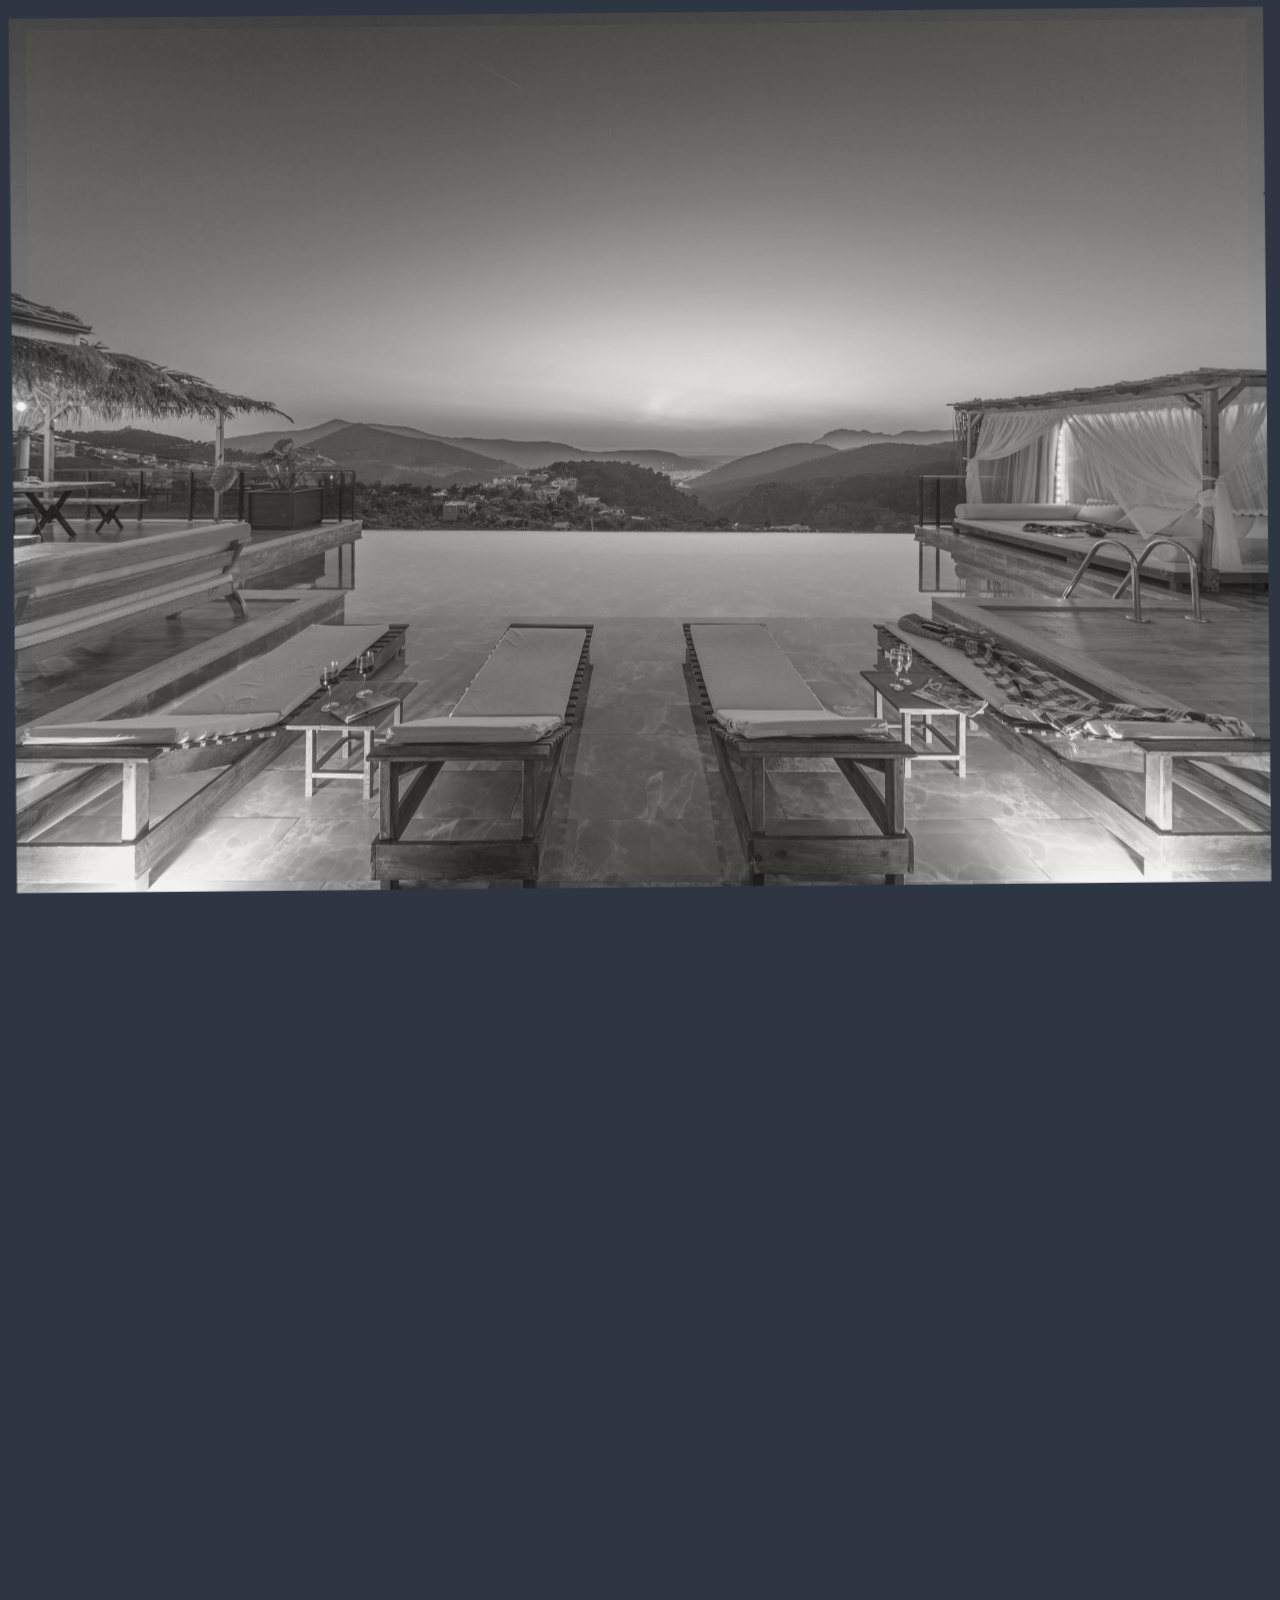
==== index.html @ 4820121a "Add files via upload" ====
<!DOCTYPE html><html lang="en"> <head><meta charset="utf-8"><meta content="width=device-width, initial-scale=1" name="viewport"><title>Minos Host | Property Management in Chania, Crete</title><meta name="description" content="Property management in Chania for owners of villas and short-term rentals. Bookings, guest communication, cleaning and daily operations, handled locally."><link rel="preload" href="/assets/fonts/reviewwide-black.woff2" as="font" type="font/woff2" crossorigin><link rel="preload" href="/assets/fonts/review-regular.woff2" as="font" type="font/woff2" crossorigin><link rel="preload" href="/assets/fonts/featuredisplay-regular.woff2" as="font" type="font/woff2" crossorigin><link href="/assets/css/base.css" rel="stylesheet" type="text/css"><link id="scroll-lock" rel="stylesheet" href="/assets/css/scroll-lock.css" type="text/css"><link rel="stylesheet" href="/assets/css/components/preloader.css" type="text/css"><link rel="stylesheet" href="/assets/css/components/navbar.css" type="text/css"><link rel="stylesheet" href="/assets/css/components/hero.css" type="text/css"><link rel="stylesheet" href="/assets/css/components/definitions.css" type="text/css"><link rel="stylesheet" href="/assets/css/components/films.css" type="text/css"><link rel="stylesheet" href="/assets/css/components/about.css" type="text/css"><link rel="stylesheet" href="/assets/css/components/pillars.css" type="text/css"><link rel="stylesheet" href="/assets/css/components/brands.css" type="text/css"><link rel="stylesheet" href="/assets/css/components/services.css" type="text/css"><link rel="stylesheet" href="/assets/css/components/whyus.css" type="text/css"><link rel="stylesheet" href="/assets/css/swiper-bundle.min.css" type="text/css"><link rel="stylesheet" href="/assets/css/components/testimonials.css" type="text/css"><link rel="stylesheet" href="/assets/css/components/services-page.css" type="text/css"><link rel="stylesheet" href="/assets/css/components/about-page.css" type="text/css"><link rel="stylesheet" href="/assets/css/components/pricing-page.css" type="text/css"><link rel="stylesheet" href="/assets/css/components/faq-page.css" type="text/css"><link rel="stylesheet" href="/assets/css/components/contact-page.css" type="text/css"><link rel="stylesheet" href="/assets/css/components/footer.css" type="text/css"><noscript><style>
				html {
					overflow: visible !important;
					touch-action: auto !important;
					contain: none !important;
				}
				.u-preloader {
					display: none !important;
				}
			</style></noscript><script src="/assets/js/head.js"></script><meta name="theme-color" content="#2e3644"></head> <body class="u-body">  <div class="u-preloader"> <div class="preloader_loader"><div class="preloader_loader_fill"></div></div> <div data-preloader-text class="preloader_content"> <div class="layout-hflex preloader_decor_content"> <div class="u-p2">Loading…</div> <div data-counter class="u-p2">001</div> </div> <div class="u-h5-feature">Property Management in Chania</div> </div> <div class="preloader_bg"></div> <div class="preloader_bg_helper"></div> </div> <header class="u-navbar nav" data-collapse="tiny"> <div class="navbar_container u-container container"> <div class="navbar_nav">  <button type="button" data-navbar-toggle class="u-menu-btn nav-button" aria-expanded="false" aria-controls="primary-menu"> <span>Menu</span>  <i class="u-menu-btn_icon" aria-hidden="true"> <svg width="24" height="24" viewBox="0 0 24 24" fill="none" xmlns="http://www.w3.org/2000/svg"> <path d="M4 5C4 4.73478 4.10536 4.48043 4.29289 4.29289C4.48043 4.10536 4.73478 4 5 4H9C9.26522 4 9.51957 4.10536 9.70711 4.29289C9.89464 4.48043 10 4.73478 10 5V9C10 9.26522 9.89464 9.51957 9.70711 9.70711C9.51957 9.89464 9.26522 10 9 10H5C4.73478 10 4.48043 9.89464 4.29289 9.70711C4.10536 9.51957 4 9.26522 4 9V5ZM14 5C14 4.73478 14.1054 4.48043 14.2929 4.29289C14.4804 4.10536 14.7348 4 15 4H19C19.2652 4 19.5196 4.10536 19.7071 4.29289C19.8946 4.48043 20 4.73478 20 5V9C20 9.26522 19.8946 9.51957 19.7071 9.70711C19.5196 9.89464 19.2652 10 19 10H15C14.7348 10 14.4804 9.89464 14.2929 9.70711C14.1054 9.51957 14 9.26522 14 9V5ZM4 15C4 14.7348 4.10536 14.4804 4.29289 14.2929C4.48043 14.1054 4.73478 14 5 14H9C9.26522 14 9.51957 14.1054 9.70711 14.2929C9.89464 14.4804 10 14.7348 10 15V19C10 19.2652 9.89464 19.5196 9.70711 19.7071C9.51957 19.8946 9.26522 20 9 20H5C4.73478 20 4.48043 19.8946 4.29289 19.7071C4.10536 19.5196 4 19.2652 4 19V15ZM14 15C14 14.7348 14.1054 14.4804 14.2929 14.2929C14.4804 14.1054 14.7348 14 15 14H19C19.2652 14 19.5196 14.1054 19.7071 14.2929C19.8946 14.4804 20 14.7348 20 15V19C20 19.2652 19.8946 19.5196 19.7071 19.7071C19.5196 19.8946 19.2652 20 19 20H15C14.7348 20 14.4804 19.8946 14.2929 19.7071C14.1054 19.5196 14 19.2652 14 19V15Z" stroke="currentColor" stroke-width="2" stroke-linecap="round" stroke-linejoin="round"></path> </svg> </i> </button> <div class="navbar_nav_left"> <a href="/about" class="u-link hide-mobile inline-block"> <div>About</div> </a> <a href="/services" class="u-link hide-mobile inline-block"> <div>Services</div> </a> </div> <a data-nav-link href="#hero" aria-current="page" class="navbar_logo nav-brand is-current">  <picture> <source media="(max-width: 767px)" srcset="/assets/img/navbar/gold-mark.png" width="411" height="512"> <img src="/assets/img/navbar/gold-icon.png" width="1064" height="1203" alt="Minos Host" class="nav_logo_img"> </picture> </a> <div class="navbar_nav_right"> <a href="/pricing" class="u-link hide-mobile inline-block"> <div>Pricing</div> </a> <a href="/faq" class="navbar_mobile_link u-link inline-block"><div>FAQ</div></a> <a href="/contact" class="u-link hide-mobile inline-block"> <div>Contact</div> </a> </div> </div> </div> </header>  <div class="menu2_area" id="primary-menu" aria-label="Main menu" role="dialog" aria-modal="true"> <div class="menu2_bg"></div> <div class="menu2_panel"> <div class="menu2_top"> <a href="#hero" class="menu2_logo" data-nav-link>  <img src="/assets/img/navbar/gold-mark.png" width="411" height="512" alt="Minos Host"> <span class="u-p1">Minos Host</span> </a> <button type="button" data-navbar-toggle class="menu2_close" aria-label="Close the menu"> <svg width="28" height="28" viewBox="0 0 37 38" fill="none" xmlns="http://www.w3.org/2000/svg"> <path d="M9.19141 9.80762L27.5762 28.1924" stroke="currentColor" stroke-width="1.5" stroke-linecap="round" stroke-linejoin="round"></path> <path d="M9.19141 28.1924L27.5762 9.80761" stroke="currentColor" stroke-width="1.5" stroke-linecap="round" stroke-linejoin="round"></path> </svg> </button> </div> <ul class="menu2_nav"> <li class="menu2_nav_item"> <a data-nav-link href="#hero" class="menu2_nav_link"><span>Home</span><i class="menu2_nav_plus" aria-hidden="true">+</i></a> </li> <li class="menu2_nav_item"> <a href="/about" class="menu2_nav_link"><span>About</span><i class="menu2_nav_plus" aria-hidden="true">+</i></a> </li> <li class="menu2_nav_item"> <a href="/services" class="menu2_nav_link"><span>Services</span><i class="menu2_nav_plus" aria-hidden="true">+</i></a> </li> <li class="menu2_nav_item"> <a href="/pricing" class="menu2_nav_link"><span>Pricing</span><i class="menu2_nav_plus" aria-hidden="true">+</i></a> </li> <li class="menu2_nav_item"> <a href="/faq" class="menu2_nav_link"><span>FAQ</span><i class="menu2_nav_plus" aria-hidden="true">+</i></a> </li> <li class="menu2_nav_item"> <a href="/contact" class="menu2_nav_link"><span>Contact</span><i class="menu2_nav_plus" aria-hidden="true">+</i></a> </li> </ul> </div> </div> <div id="smooth-wrapper" class="smooth-wrapper"> <div id="smooth-content" class="smooth-content">  <main> <div class="hero_stack_wrapper"> <section id="hero" class="section_hero stack-layer"> <div class="layout-blockcontainer hero_container u-container container"> <div class="hero_overlay"></div> <div class="hero_wrapper">  <div class="hero_labels"> <div class="hero_decor first"> <div class="layout-hflex hero_decor_content first"> <div class="u-p2">Minos</div> </div> </div> <div class="hero_decor second"> <div class="layout-hflex hero_decor_content"> <div class="u-p2">Host</div> </div> </div> </div>  <h1 data-hero-heading="main" class="hero_heading u-h1-review"> <span class="hero_heading_first">Property</span> Management <span class="hero_heading_third">in</span> Chania for
				Owners Who Want Less Stress and Better Results
</h1> </div> <img src="/assets/img/hero/hero-main.jpg" loading="eager" fetchpriority="high" alt="Infinity pool overlooking the hills at sunset" class="hero_bg"> </div> </section> <section id="vv" class="section_vv stack-layer"> <div class="layout-blockcontainer vv_container u-container container"> <div class="vv_wrapper"> <div data-vv="1" class="vv_content one"> <div class="vv_content_head"> <div class="layout-hflex vv_decor"> <div class="u-p2">Who we</div> <div class="u-p2">serve</div> </div> <h2 class="u-h2-feature">Owners</h2> </div> <p class="u-p1">Owners of villas, holiday homes and short-term rentals in Chania who would rather not run the day-to-day themselves.</p> </div> <div data-vv="2" class="vv_content two"> <div class="vv_content_head"> <div class="layout-hflex vv_decor"> <div class="u-p2">Where we</div> <div class="u-p2">work</div> </div> <h2 class="u-h2-feature">Chania</h2> </div> <p class="u-p1">A local team on the ground, not software and remote messaging. People who can be at the property when something needs attention.</p> </div> </div> </div> </section> <section id="films" class="section_films stack-layer"> <div class="layout-blockcontainer films_container u-container container"> <div class="films_overlay"></div> <div class="films_wrapper"> <!-- TODO: point at the booking link — Calendly, a contact page, or mailto: --> <a data-film="1" href="#" class="film inline-block"> <div class="film_inner"> <div data-film-animate class="film_head"> <div class="film_heading_wrapper"> <h2 data-heading-films class="film_heading u-h2-feature"> <span>Talk</span> <span>to</span> <span>us</span> </h2> </div> <div data-body-films class="layout-hflex film_decor"> <div class="u-p2">Start</div> <div class="u-p2">here</div> </div> </div> <div data-body-films class="u-btn-ellipse primary long"> <div>Book a call</div> </div> </div> <div class="film_overlay"></div> <img src="/assets/img/films/book-a-call.jpg" loading="lazy" alt="Shaded terrace overlooking the sea at a property in Chania" class="film_img"> </a> <!-- TODO: point at the services page — not built yet --> <a data-film="2" href="#" class="film inline-block"> <div class="film_inner"> <div data-film-animate class="film_head"> <div class="film_heading_wrapper"> <h2 data-heading-films class="film_heading u-h2-feature"> <span>What</span> <span>we</span> <span>handle</span> </h2> </div> <div data-body-films class="layout-hflex film_decor"> <div class="u-p2">The</div> <div class="u-p2">detail</div> </div> </div> <div data-body-films class="u-btn-ellipse primary long"> <div>See our services</div> </div> </div> <div class="film_overlay"></div> <img src="/assets/img/films/our-services.jpg" loading="lazy" alt="Bedroom prepared for arrival, with fresh linen and folded towels" class="film_img"> </a> </div> </div> </section> </div> <div class="about_stack_wrapper"> <section id="about" class="section_about stack-layer"> <div class="layout-blockcontainer about_container u-container container"> <div class="about_wrapper"> <div class="about_heading_wrapper"> <h2 data-heading class="about_heading u-h3-review">
What Minos Host <span>does</span> </h2> <div class="about_decor" aria-hidden="true"> <svg xmlns="http://www.w3.org/2000/svg" width="100%" viewBox="0 0 1376 126" fill="none" class="about_logo"> <text x="0" y="98" textLength="1376" lengthAdjust="spacing" font-family="Arial, Helvetica, sans-serif" font-weight="800" font-size="104" fill="currentColor">
MINOS HOST
</text> </svg> <div class="about_heading u-h3-review decor">Minos Host</div> </div> </div> <div class="about_copy"> <p data-body class="about_p u-p1">
Minos Host is a property management company in Chania focused on short-term rentals, villas and holiday homes. We support owners
					with the operational side of hosting: guest messaging, check-in coordination, cleaning schedules, maintenance follow-up, pricing
					support and owner reporting.
</p> <p data-body class="about_p u-p1">
We are built for owners who want local presence, professional communication and a property that stays guest-ready throughout the
					season. Instead of vague promises, we focus on clear responsibilities, responsive support and visible standards.
</p>  <a class="u-btn-ellipse primary long" href="/about"> <div>View more</div> </a> </div> </div>  <img src="/assets/img/about/about.jpg" loading="lazy" alt="" class="about_bg"> </div> <div class="about_overlay"></div> </section> <section id="pillars" class="section_pillars stack-layer"> <div class="pillars_glow" aria-hidden="true"></div> <div class="layout-blockcontainer pillars_container u-container container"> <h2 class="pillars_title">We work with</h2> <div class="pillars_wrapper"> <div class="pillar left"> <div class="pillar_heading_wrapper"> <div data-heading-pillars class="pillar_heading heading-h2-review">
Villas
<span class="pillar_heading_num u-p1">01</span> </div> <div class="pillar_heading_rectangle"></div> </div> <div data-body-pillars class="layout-vflex pillar_content pillar_content_first"> <p>Owners of villas in Chania who need reliable local oversight.</p> <p class="pillar_content_num">01</p> </div> </div> <div class="pillar right"> <div class="pillar_heading_wrapper right"> <div data-heading-pillars class="pillar_heading reverse heading-h2-review">
Remote
<span class="pillar_heading_num u-p1">03</span> </div> <div class="pillar_heading_rectangle"></div> </div> <div data-body-pillars class="layout-vflex pillar_content pillar_content_third"> <p>Property owners who do not live nearby full-time.</p> <p class="pillar_content_num">03</p> </div> </div> <div class="pillar left"> <div class="pillar_heading_wrapper"> <div data-heading-pillars class="pillar_heading heading-h2-review">
Rentals
<span class="pillar_heading_num u-p1">02</span> </div> <div class="pillar_heading_rectangle"></div> </div> <div data-body-pillars class="layout-vflex pillar_content pillar_content_second"> <p>Owners of holiday rentals who want smoother guest operations.</p> <p class="pillar_content_num">02</p> </div> </div> <div class="pillar right"> <div class="pillar_heading_wrapper right"> <div data-heading-pillars class="pillar_heading reverse heading-h2-review">
Hosts
<span class="pillar_heading_num u-p1">04</span> </div> <div class="pillar_heading_rectangle"></div> </div> <div data-body-pillars class="layout-vflex pillar_content pillar_content_forth"> <p>Hosts who want help with communication, turnovers, and coordination.</p> <p class="pillar_content_num">04</p> </div> </div> </div>  <div class="pillars_fifth" data-body-pillars> <div class="pillar_heading_wrapper"> <div data-heading-pillars class="pillar_heading heading-h2-review">
Partner
<span class="pillar_heading_num u-p1">05</span> </div> </div> <p class="pillars_fifth_body">Owners who want a trusted local partner rather than a generic platform.</p> </div> </div> </section> </div> <section id="brands" class="section_brands"> <div class="brands_container u-container container">  <div class="brands_track"> <ul class="brands_list"> <li class="brands_item"><img src="/assets/img/brands/brand-1.webp" alt="Blockly" loading="lazy"></li> <li class="brands_item"><img src="/assets/img/brands/brand-2.webp" alt="Architect" loading="lazy"></li> <li class="brands_item"><img src="/assets/img/brands/brand-3.webp" alt="Techlify" loading="lazy"></li> <li class="brands_item"><img src="/assets/img/brands/brand-4.webp" alt="Cloudly" loading="lazy"></li> <li class="brands_item"><img src="/assets/img/brands/brand-5.webp" alt="Loop" loading="lazy"></li> <li class="brands_item"><img src="/assets/img/brands/brand-6.webp" alt="Sisyphus" loading="lazy"></li> </ul> <ul class="brands_list" aria-hidden="true"> <li class="brands_item"><img src="/assets/img/brands/brand-1.webp" alt="" loading="lazy"></li> <li class="brands_item"><img src="/assets/img/brands/brand-2.webp" alt="" loading="lazy"></li> <li class="brands_item"><img src="/assets/img/brands/brand-3.webp" alt="" loading="lazy"></li> <li class="brands_item"><img src="/assets/img/brands/brand-4.webp" alt="" loading="lazy"></li> <li class="brands_item"><img src="/assets/img/brands/brand-5.webp" alt="" loading="lazy"></li> <li class="brands_item"><img src="/assets/img/brands/brand-6.webp" alt="" loading="lazy"></li> </ul> </div> </div> </section> <section id="services" class="section_services"> <div class="services_container u-container container"> <div class="services_body"> <div class="services_media"> <div class="services_media_stack"> <div class="services_media_item is-active" data-services-image> <img src="/assets/img/services/property-management.jpg" loading="eager" alt=""> </div> <div class="services_media_item" data-services-image> <img src="/assets/img/services/villa-management.jpg" loading="lazy" alt=""> </div> <div class="services_media_item" data-services-image> <img src="/assets/img/services/short-term-rental-operations.jpg" loading="lazy" alt=""> </div> <div class="services_media_item" data-services-image> <img src="/assets/img/services/owner-reporting.jpg" loading="lazy" alt=""> </div> <div class="services_media_item" data-services-image> <img src="/assets/img/services/online-listing-and-profile.jpg" loading="lazy" alt=""> </div> </div> </div> <div class="services_list"> <div class="services_item" data-services-item tabindex="0" role="button" aria-label="Property management"> <span class="u-p1 services_item_index">01</span> <div class="services_item_content"> <span class="u-h2-feature services_item_title">Property management</span> <p class="u-p1 services_item_text">We manage the day-to-day operational work that affects guest experience, reviews, and owner peace of mind.</p> </div> <span class="services_item_thumb"><img src="/assets/img/services/property-management-sm.jpg" loading="lazy" alt=""></span> </div> <div class="services_item" data-services-item tabindex="0" role="button" aria-label="Villa management"> <span class="u-p1 services_item_index">02</span> <div class="services_item_content"> <span class="u-h2-feature services_item_title">Villa management</span> <p class="u-p1 services_item_text">We support villa owners with local coordination, guest readiness, and consistent standards across every stay.</p> </div> <span class="services_item_thumb"><img src="/assets/img/services/villa-management-sm.jpg" loading="lazy" alt=""></span> </div> <div class="services_item" data-services-item tabindex="0" role="button" aria-label="Short-term rental operations"> <span class="u-p1 services_item_index">03</span> <div class="services_item_content"> <span class="u-h2-feature services_item_title">Short-term rental operations</span> <p class="u-p1 services_item_text">We help keep calendars, communication, turnovers, and guest support organized and professionally handled.</p> </div> <span class="services_item_thumb"><img src="/assets/img/services/short-term-rental-operations-sm.jpg" loading="lazy" alt=""></span> </div> <div class="services_item" data-services-item tabindex="0" role="button" aria-label="Owner reporting"> <span class="u-p1 services_item_index">04</span> <div class="services_item_content"> <span class="u-h2-feature services_item_title">Owner reporting</span> <p class="u-p1 services_item_text">We keep owners updated with clear communication and performance visibility, so there are no surprises.</p> </div> <span class="services_item_thumb"><img src="/assets/img/services/owner-reporting-sm.jpg" loading="lazy" alt=""></span> </div> <div class="services_item" data-services-item tabindex="0" role="button" aria-label="Online listing and profile management"> <span class="u-p1 services_item_index">05</span> <div class="services_item_content"> <span class="u-h2-feature services_item_title">Online listing and profile management</span>  <p class="u-p1 services_item_text">
We manage OTA accounts, listing quality and your Google Business Profile, replying to every review professionally.
</p> </div> <span class="services_item_thumb"><img src="/assets/img/services/online-listing-and-profile-sm.jpg" loading="lazy" alt=""></span> </div> <div class="services_cta">   <a class="u-btn-ellipse primary long" href="/services"> <div>View more</div> </a> </div> </div> </div> </div> </section> <section id="why" class="section_whyus"> <div class="whyus_container u-container container">   <div class="whyus_eyebrow"> <span class="whyus_eyebrow_label"> <span class="whyus_eyebrow_text text-1">What we do</span> <span class="whyus_eyebrow_text text-2" aria-hidden="true">What we do</span> </span> <i class="whyus_eyebrow_icon" aria-hidden="true"> <svg class="icon-1" width="11" height="11" viewBox="0 0 11 11" fill="none" xmlns="http://www.w3.org/2000/svg"> <path d="M0.21967 9.40717C-0.0732232 9.70006 -0.0732232 10.1749 0.21967 10.4678C0.512563 10.7607 0.987437 10.7607 1.28033 10.4678L0.21967 9.40717ZM10.6875 0.75C10.6875 0.335786 10.3517 2.97145e-09 9.9375 1.50485e-07L3.1875 -2.70983e-07C2.77329 -2.70983e-07 2.4375 0.335786 2.4375 0.75C2.4375 1.16421 2.77329 1.5 3.1875 1.5H9.1875V7.5C9.1875 7.91421 9.52329 8.25 9.9375 8.25C10.3517 8.25 10.6875 7.91421 10.6875 7.5L10.6875 0.75ZM0.75 9.9375L1.28033 10.4678L10.4678 1.28033L9.9375 0.75L9.40717 0.21967L0.21967 9.40717L0.75 9.9375Z" fill="currentColor"></path> </svg> <svg class="icon-2" width="11" height="11" viewBox="0 0 11 11" fill="none" xmlns="http://www.w3.org/2000/svg"> <path d="M0.21967 9.40717C-0.0732232 9.70006 -0.0732232 10.1749 0.21967 10.4678C0.512563 10.7607 0.987437 10.7607 1.28033 10.4678L0.21967 9.40717ZM10.6875 0.75C10.6875 0.335786 10.3517 2.97145e-09 9.9375 1.50485e-07L3.1875 -2.70983e-07C2.77329 -2.70983e-07 2.4375 0.335786 2.4375 0.75C2.4375 1.16421 2.77329 1.5 3.1875 1.5H9.1875V7.5C9.1875 7.91421 9.52329 8.25 9.9375 8.25C10.3517 8.25 10.6875 7.91421 10.6875 7.5L10.6875 0.75ZM0.75 9.9375L1.28033 10.4678L10.4678 1.28033L9.9375 0.75L9.40717 0.21967L0.21967 9.40717L0.75 9.9375Z" fill="currentColor"></path> </svg> </i> </div> <div class="whyus_head">  <h2 class="whyus_heading" data-reveal-text>
Owners choose Minos Host because property management is not only about listings and bookings.
</h2>  <div class="whyus_head_aside" data-fade-anim data-delay=".4" data-fade-from="bottom" data-ease="bounce"> <!-- TODO: all three point at the services page — not built yet --> <a class="whyus_btn_circle" href="#" aria-hidden="true" tabindex="-1"> <svg xmlns="http://www.w3.org/2000/svg" width="16" height="15" viewBox="0 0 16 15" fill="none"> <path d="M0.0001297 8.99993L0 3.00407e-05L2 0L2.0001 6.99993L12.1719 7.00003L8.22224 3.05027L9.63644 1.63606L16.0003 8.00003L9.63644 14.364L8.22224 12.9497L12.1719 9.00003L0.0001297 8.99993Z" fill="currentColor"></path> </svg> </a> <a class="whyus_btn" href="#">What we handle</a> <a class="whyus_btn_circle" href="#" aria-hidden="true" tabindex="-1"> <svg xmlns="http://www.w3.org/2000/svg" width="16" height="15" viewBox="0 0 16 15" fill="none"> <path d="M0.0001297 8.99993L0 3.00407e-05L2 0L2.0001 6.99993L12.1719 7.00003L8.22224 3.05027L9.63644 1.63606L16.0003 8.00003L9.63644 14.364L8.22224 12.9497L12.1719 9.00003L0.0001297 8.99993Z" fill="currentColor"></path> </svg> </a> </div> </div> </div>  <div class="whyus_pin whyus_container u-container container"> <div class="whyus_body">  <div class="whyus_side"> <ul class="whyus_nav" data-whyus-nav> <li> <div class="whyus_nav_item"> <div class="whyus_nav_content"> <span class="whyus_nav_num u-p2">[01]</span> <h3 class="whyus_nav_label u-p1">Fast communication</h3> <svg xmlns="http://www.w3.org/2000/svg" width="16" height="16" viewBox="0 0 16 16" fill="none"> <path d="M12.1716 8.77806L8.55964e-06 8.77806L1.47897e-06 6.77807L12.1716 6.77807L6.80761 1.41412L8.22183 -9.53337e-05L16 7.77806L8.22181 15.5562L6.80759 14.142L12.1716 8.77806Z" fill="currentColor"></path> </svg> </div> </div> </li> <li> <div class="whyus_nav_item"> <div class="whyus_nav_content"> <span class="whyus_nav_num u-p2">[02]</span> <h3 class="whyus_nav_label u-p1">Local follow-through</h3> <svg xmlns="http://www.w3.org/2000/svg" width="16" height="16" viewBox="0 0 16 16" fill="none"> <path d="M12.1716 8.77806L8.55964e-06 8.77806L1.47897e-06 6.77807L12.1716 6.77807L6.80761 1.41412L8.22183 -9.53337e-05L16 7.77806L8.22181 15.5562L6.80759 14.142L12.1716 8.77806Z" fill="currentColor"></path> </svg> </div> </div> </li> <li> <div class="whyus_nav_item"> <div class="whyus_nav_content"> <span class="whyus_nav_num u-p2">[03]</span> <h3 class="whyus_nav_label u-p1">Cleaning coordination</h3> <svg xmlns="http://www.w3.org/2000/svg" width="16" height="16" viewBox="0 0 16 16" fill="none"> <path d="M12.1716 8.77806L8.55964e-06 8.77806L1.47897e-06 6.77807L12.1716 6.77807L6.80761 1.41412L8.22183 -9.53337e-05L16 7.77806L8.22181 15.5562L6.80759 14.142L12.1716 8.77806Z" fill="currentColor"></path> </svg> </div> </div> </li> <li> <div class="whyus_nav_item"> <div class="whyus_nav_content"> <span class="whyus_nav_num u-p2">[04]</span> <h3 class="whyus_nav_label u-p1">Issue handling</h3> <svg xmlns="http://www.w3.org/2000/svg" width="16" height="16" viewBox="0 0 16 16" fill="none"> <path d="M12.1716 8.77806L8.55964e-06 8.77806L1.47897e-06 6.77807L12.1716 6.77807L6.80761 1.41412L8.22183 -9.53337e-05L16 7.77806L8.22181 15.5562L6.80759 14.142L12.1716 8.77806Z" fill="currentColor"></path> </svg> </div> </div> </li> <li> <div class="whyus_nav_item"> <div class="whyus_nav_content"> <span class="whyus_nav_num u-p2">[05]</span> <h3 class="whyus_nav_label u-p1">Protecting quality</h3> <svg xmlns="http://www.w3.org/2000/svg" width="16" height="16" viewBox="0 0 16 16" fill="none"> <path d="M12.1716 8.77806L8.55964e-06 8.77806L1.47897e-06 6.77807L12.1716 6.77807L6.80761 1.41412L8.22183 -9.53337e-05L16 7.77806L8.22181 15.5562L6.80759 14.142L12.1716 8.77806Z" fill="currentColor"></path> </svg> </div> </div> </li> </ul>  <div class="whyus_decor" aria-hidden="true"> <div class="whyus_decor_mark" data-svg-break> <svg xmlns="http://www.w3.org/2000/svg" width="449" height="558" viewBox="0 0 449 558"> <image href="/assets/img/whyus-mark/left.png" width="449" height="558"></image> </svg> <svg xmlns="http://www.w3.org/2000/svg" width="449" height="558" viewBox="0 0 449 558"> <image href="/assets/img/whyus-mark/middle.png" width="449" height="558"></image> </svg> <svg xmlns="http://www.w3.org/2000/svg" width="449" height="558" viewBox="0 0 449 558"> <image href="/assets/img/whyus-mark/right.png" width="449" height="558"></image> </svg> </div> </div> </div> <div class="whyus_stack"> <div class="whyus_stack_list" data-whyus-list> <div class="whyus_card"> <div class="whyus_card_inner"> <div class="whyus_card_copy"> <div class="whyus_card_icon"> <svg xmlns="http://www.w3.org/2000/svg" width="48" height="48" viewBox="0 0 48 48" fill="none"> <path d="M12 24C18.6274 24 24 18.6274 24 12C24 18.6259 29.37 23.9975 35.9953 24C29.37 24.0025 24 29.3742 24 36C24 29.3726 18.6274 24 12 24C5.37258 24 8.1423e-07 29.3726 5.24536e-07 36L0 48L12 48C18.6274 48 24 42.6274 24 36C24 42.6274 29.3726 48 36 48L48 48L48 36C48 29.3742 42.63 24.0025 36.0047 24C42.63 23.9975 48 18.6259 48 12L48 9.34594e-06L36 9.87048e-06C29.3726 6.34548e-06 24 5.37259 24 12C24 5.37259 18.6274 6.81516e-06 12 7.10486e-06L4.19629e-06 3.8147e-06L2.62268e-06 12C1.7536e-06 18.6274 5.37258 24 12 24Z" fill="currentColor"></path> </svg> </div> <span class="whyus_card_title text-scale-anim">Replies that don't keep guests or owners waiting</span> <ul class="whyus_card_list"> <li>Enquiry and booking messages answered promptly</li> <li>One point of contact, not a rota of strangers</li> <li>Owners told what happened, not asked to chase</li> <li>Guest questions handled before they escalate</li> <li>Written records of what was agreed</li> </ul> </div> <div class="whyus_card_media"> <img src="/assets/img/why/why-1.webp" loading="lazy" alt=""> </div> </div> </div> <div class="whyus_card"> <div class="whyus_card_inner"> <div class="whyus_card_copy"> <div class="whyus_card_icon"> <svg xmlns="http://www.w3.org/2000/svg" width="48" height="48" viewBox="0 0 48 48" fill="none"> <path d="M48 7.2C48 11.1764 44.7764 14.4 40.8 14.4C36.8235 14.4 33.6 11.1764 33.6 7.2C33.6 3.22355 36.8235 0 40.8 0C44.7764 0 48 3.22355 48 7.2Z" fill="currentColor"></path> <path d="M48 40.8C48 44.7764 44.7764 48 40.8 48C36.8235 48 33.6 44.7764 33.6 40.8C33.6 36.8235 36.8235 33.6 40.8 33.6C44.7764 33.6 48 36.8235 48 40.8Z" fill="currentColor"></path> <path d="M36.24 24C36.24 30.76 30.76 36.24 24 36.24C17.24 36.24 11.76 30.76 11.76 24C11.76 17.24 17.24 11.76 24 11.76C30.76 11.76 36.24 17.24 36.24 24Z" fill="currentColor"></path> <path d="M14.4 7.2C14.4 11.1764 11.1764 14.4 7.2 14.4C3.22355 14.4 0 11.1764 0 7.2C0 3.22355 3.22355 0 7.2 0C11.1764 0 14.4 3.22355 14.4 7.2Z" fill="currentColor"></path> <path d="M14.4 40.8C14.4 44.7764 11.1764 48 7.2 48C3.22355 48 0 44.7764 0 40.8C0 36.8235 3.22355 33.6 7.2 33.6C11.1764 33.6 14.4 36.8235 14.4 40.8Z" fill="currentColor"></path> </svg> </div> <span class="whyus_card_title text-scale-anim">People who can actually be at the property</span> <ul class="whyus_card_list"> <li>A local team in Chania, not remote messaging</li> <li>Someone on site when something needs attention</li> <li>Suppliers and trades we already work with</li> <li>Check-ins covered in person where it matters</li> <li>Selected areas of Crete we can genuinely cover</li> </ul> </div> <div class="whyus_card_media"> <img src="/assets/img/why/why-2.webp" loading="lazy" alt=""> </div> </div> </div> <div class="whyus_card"> <div class="whyus_card_inner"> <div class="whyus_card_copy"> <div class="whyus_card_icon"> <svg xmlns="http://www.w3.org/2000/svg" width="48" height="48" viewBox="0 0 48 48" fill="none"> <path d="M21.5836 1.47087C22.5977 -0.490291 25.4023 -0.490291 26.4163 1.47087L32.8735 13.9595C33.1322 14.4599 33.54 14.8677 34.0406 15.1264L46.529 21.5836C48.4903 22.5977 48.4903 25.4023 46.529 26.4163L34.0406 32.8735C33.54 33.1322 33.1322 33.54 32.8735 34.0406L26.4163 46.529C25.4023 48.4903 22.5977 48.4903 21.5836 46.529L15.1264 34.0406C14.8677 33.54 14.4599 33.1322 13.9595 32.8735L1.47087 26.4163C-0.490291 25.4023 -0.490291 22.5977 1.47087 21.5836L13.9595 15.1264C14.4599 14.8677 14.8677 14.4599 15.1264 13.9595L21.5836 1.47087Z" fill="currentColor"></path> </svg> </div> <span class="whyus_card_title text-scale-anim">Every turnover scheduled, checked and signed off</span> <ul class="whyus_card_list"> <li>Cleaning booked around the actual calendar</li> <li>Linen and consumables tracked, not assumed</li> <li>Property checked before the next arrival</li> <li>Problems flagged the day they're found</li> <li>Standards that stay the same in August</li> </ul> </div> <div class="whyus_card_media"> <img src="/assets/img/why/why-3.webp" loading="lazy" alt=""> </div> </div> </div> <div class="whyus_card"> <div class="whyus_card_inner"> <div class="whyus_card_copy"> <div class="whyus_card_icon"> <svg xmlns="http://www.w3.org/2000/svg" width="49" height="48" viewBox="0 0 49 48" fill="none"> <path fill-rule="evenodd" clip-rule="evenodd" d="M1 0H17V16H1V0ZM32.9999 16H17V31.9999H1V48H17V31.9999H32.9999V48H49V31.9999H32.9999V16ZM32.9999 16H49V0H32.9999V16Z" fill="currentColor"></path> </svg> </div> <span class="whyus_card_title text-scale-anim">Things go wrong. What matters is what happens next</span> <ul class="whyus_card_list"> <li>Maintenance issues caught early, not at review time</li> <li>Repairs arranged locally without owner chasing</li> <li>Clear line on who is responsible for what</li> <li>Emergencies answered outside office hours</li> <li>Follow-up until the thing is actually fixed</li> </ul> </div> <div class="whyus_card_media"> <img src="/assets/img/why/why-4.webp" loading="lazy" alt=""> </div> </div> </div> <div class="whyus_card"> <div class="whyus_card_inner"> <div class="whyus_card_copy"> <div class="whyus_card_icon"> <svg xmlns="http://www.w3.org/2000/svg" width="48" height="48" viewBox="0 0 48 48" fill="none"> <path fill-rule="evenodd" clip-rule="evenodd" d="M24 5.96611L16 0V16H0L5.96611 24L6.99382e-07 31.9999H16V16L31.9999 16V0L24 5.96611ZM42.0338 24L48 16L31.9999 16V31.9999H16V48L24 42.0338L31.9999 48V31.9999H48L42.0338 24Z" fill="currentColor"></path> </svg> </div> <span class="whyus_card_title text-scale-anim">A property that holds its standard over the years</span> <ul class="whyus_card_list"> <li>Wear and tear reported before it becomes damage</li> <li>Guest reviews answered thoughtfully, not ignored</li> <li>Listings kept accurate and presentable</li> <li>Pricing reviewed against real local demand</li> <li>Regular reporting so nothing is a surprise</li> </ul> </div> <div class="whyus_card_media"> <img src="/assets/img/why/why-5.webp" loading="lazy" alt=""> </div> </div> </div> </div> </div> </div> </div> </section> <section id="testimonials" class="section_testimonials"> <div class="testimonials_panel"> <div class="testimonials_container u-container container"> <div class="testimonials_head"> <div>  <i class="testimonials_mark" aria-hidden="true"> <img src="/assets/img/navbar/gold-mark.png" width="209" height="260" alt=""> </i>  <h2 class="testimonials_heading u-h3-review" data-reveal-text>What owners say</h2> <p class="testimonials_sub u-p1">Real experiences from the owners we work with in Chania.</p> </div>  <div class="testimonials_nav"> <button type="button" class="testimonials_btn" data-testimonials-prev aria-label="Previous testimonial"> <svg xmlns="http://www.w3.org/2000/svg" width="27" height="27" viewBox="0 0 27 27" fill="none"> <path d="M11.3481 7.47314L5.25879 13.2856L11.3481 19.0981" stroke="currentColor" stroke-width="1.66071" stroke-linecap="round" stroke-linejoin="round"></path> <path d="M21.3124 13.2856H5.53564" stroke="currentColor" stroke-width="1.66071" stroke-linecap="round" stroke-linejoin="round"></path> </svg> </button> <button type="button" class="testimonials_btn" data-testimonials-next aria-label="Next testimonial"> <svg xmlns="http://www.w3.org/2000/svg" width="27" height="27" viewBox="0 0 27 27" fill="none"> <path d="M15.2234 7.47314L21.3126 13.2856L15.2234 19.0981" stroke="currentColor" stroke-width="1.66071" stroke-linecap="round" stroke-linejoin="round"></path> <path d="M5.259 13.2856H21.0358" stroke="currentColor" stroke-width="1.66071" stroke-linecap="round" stroke-linejoin="round"></path> </svg> </button> </div> </div> <div class="testimonials_slider_wrap" data-testimonials-rise> <div class="swiper testimonials_slider" data-testimonials-slider> <div class="swiper-wrapper"> <div class="swiper-slide"> <div class="testimonial_card">  <div class="testimonial_plate"></div> <p class="testimonial_quote">“Owner testimonial goes here — replace with a real quote before launch.”</p> <div class="testimonial_stars"> <svg xmlns="http://www.w3.org/2000/svg" width="101" height="16" viewBox="0 0 101 16" fill="none"> <path d="M14.9062 6.87488L11.8019 9.91088L12.535 14.1989C12.5507 14.2908 12.5405 14.3853 12.5054 14.4717C12.4704 14.5581 12.4119 14.633 12.3367 14.6879C12.2615 14.7427 12.1725 14.7753 12.0797 14.782C11.987 14.7887 11.8942 14.7693 11.8119 14.7259L7.97358 12.7013L4.13575 14.7253C4.05345 14.7688 3.96068 14.7882 3.86794 14.7815C3.7752 14.7748 3.68618 14.7421 3.61095 14.6873C3.53572 14.6325 3.47728 14.5577 3.44223 14.4713C3.40718 14.3849 3.39693 14.2903 3.41264 14.1983L4.14572 9.91035L1.04096 6.87488C0.974323 6.80974 0.927186 6.72714 0.904899 6.63654C0.882606 6.54591 0.886041 6.45083 0.914826 6.36206C0.943611 6.27329 0.99659 6.19438 1.06776 6.13426C1.13893 6.07414 1.22546 6.0352 1.31755 6.02187L5.60789 5.39687L7.52653 1.49587C7.6945 1.15437 8.25266 1.15437 8.42058 1.49587L10.3392 5.39687L14.6296 6.02187C14.7215 6.03556 14.8078 6.07468 14.8787 6.13484C14.9496 6.19501 15.0024 6.27383 15.0312 6.36245C15.0599 6.45107 15.0634 6.54598 15.0413 6.6365C15.0193 6.72701 14.9725 6.80954 14.9062 6.87488Z" fill="#b89a6b"></path><path d="M36.1694 6.87488L33.0651 9.91088L33.7982 14.1989C33.8139 14.2908 33.8037 14.3853 33.7686 14.4717C33.7336 14.5581 33.6751 14.633 33.5999 14.6879C33.5247 14.7427 33.4357 14.7753 33.3429 14.782C33.2502 14.7887 33.1574 14.7693 33.0751 14.7259L29.2368 12.7013L25.3989 14.7253C25.3166 14.7688 25.2239 14.7882 25.1311 14.7815C25.0384 14.7748 24.9494 14.7421 24.8741 14.6873C24.7989 14.6325 24.7405 14.5577 24.7054 14.4713C24.6704 14.3849 24.6601 14.2903 24.6758 14.1983L25.4089 9.91035L22.3041 6.87488C22.2375 6.80974 22.1904 6.72714 22.1681 6.63654C22.1458 6.54591 22.1492 6.45083 22.178 6.36206C22.2068 6.27329 22.2598 6.19438 22.331 6.13426C22.4021 6.07414 22.4886 6.0352 22.5807 6.02187L26.871 5.39687L28.7897 1.49587C28.9577 1.15437 29.5159 1.15437 29.6838 1.49587L31.6024 5.39687L35.8928 6.02187C35.9847 6.03556 36.071 6.07468 36.1419 6.13484C36.2128 6.19501 36.2656 6.27383 36.2943 6.36245C36.3231 6.45107 36.3266 6.54598 36.3045 6.6365C36.2825 6.72701 36.2357 6.80954 36.1694 6.87488Z" fill="#b89a6b"></path><path d="M57.4325 6.87488L54.3283 9.91088L55.0614 14.1989C55.0771 14.2908 55.0669 14.3853 55.0318 14.4717C54.9968 14.5581 54.9383 14.633 54.8631 14.6879C54.7879 14.7427 54.6988 14.7753 54.6061 14.782C54.5134 14.7887 54.4206 14.7693 54.3383 14.7259L50.5 12.7013L46.6621 14.7253C46.5798 14.7688 46.4871 14.7882 46.3943 14.7815C46.3015 14.7748 46.2126 14.7421 46.1373 14.6873C46.0621 14.6325 46.0037 14.5577 45.9686 14.4713C45.9336 14.3849 45.9233 14.2903 45.939 14.1983L46.6721 9.91035L43.5673 6.87488C43.5007 6.80974 43.4535 6.72714 43.4313 6.63654C43.409 6.54591 43.4124 6.45083 43.4412 6.36206C43.47 6.27329 43.523 6.19438 43.5942 6.13426C43.6653 6.07414 43.7518 6.0352 43.8439 6.02187L48.1342 5.39687L50.0529 1.49587C50.2209 1.15437 50.779 1.15437 50.9469 1.49587L52.8656 5.39687L57.156 6.02187C57.2479 6.03556 57.3341 6.07468 57.405 6.13484C57.476 6.19501 57.5288 6.27383 57.5575 6.36245C57.5862 6.45107 57.5898 6.54598 57.5677 6.6365C57.5456 6.72701 57.4989 6.80954 57.4325 6.87488Z" fill="#b89a6b"></path><path d="M78.6956 6.87488L75.5918 9.91088L76.3248 14.1989C76.34 14.2908 76.3301 14.3853 76.2949 14.4717C76.2596 14.5581 76.2018 14.633 76.1261 14.6879C76.051 14.7427 75.962 14.7753 75.8696 14.782C75.7766 14.7887 75.6835 14.7693 75.6018 14.7259L71.7631 12.7013L67.9251 14.7253C67.8427 14.7688 67.7504 14.7882 67.6574 14.7815C67.565 14.7748 67.476 14.7421 67.4002 14.6873C67.3251 14.6325 67.2666 14.5577 67.2321 14.4713C67.1969 14.3849 67.1862 14.2903 67.2022 14.1983L67.9351 9.91035L64.8306 6.87488C64.7639 6.80974 64.7167 6.72714 64.6945 6.63654C64.6721 6.54591 64.6756 6.45083 64.7044 6.36206C64.7331 6.27329 64.7862 6.19438 64.8573 6.13426C64.9285 6.07414 65.015 6.0352 65.1071 6.02187L69.3976 5.39687L71.316 1.49587C71.4841 1.15437 72.0422 1.15437 72.2103 1.49587L74.1287 5.39687L78.4192 6.02187C78.5109 6.03556 78.5973 6.07468 78.6684 6.13484C78.7394 6.19501 78.7919 6.27383 78.8205 6.36245C78.8498 6.45107 78.8531 6.54598 78.8311 6.6365C78.8086 6.72701 78.762 6.80954 78.6956 6.87488Z" fill="#b89a6b"></path><path d="M99.9588 6.87488L96.855 9.91088L97.588 14.1989C97.6032 14.2908 97.5933 14.3853 97.5581 14.4717C97.5228 14.5581 97.465 14.633 97.3893 14.6879C97.3142 14.7427 97.2252 14.7753 97.1328 14.782C97.0398 14.7887 96.9467 14.7693 96.865 14.7259L93.0263 12.7013L89.1883 14.7253C89.106 14.7688 89.0136 14.7882 88.9206 14.7815C88.8282 14.7748 88.7392 14.7421 88.6634 14.6873C88.5883 14.6325 88.5299 14.5577 88.4953 14.4713C88.4601 14.3849 88.4495 14.2903 88.4654 14.1983L89.1983 9.91035L86.0939 6.87488C86.0268 6.80974 85.9803 6.72714 85.9577 6.63654C85.9351 6.54591 85.9391 6.45083 85.9676 6.36206C85.9962 6.27329 86.0494 6.19438 86.1205 6.13426C86.1916 6.07414 86.278 6.0352 86.3703 6.02187L90.6608 5.39687L92.5792 1.49587C92.7473 1.15437 93.3054 1.15437 93.4735 1.49587L95.3919 5.39687L99.6824 6.02187C99.7741 6.03556 99.8605 6.07468 99.9316 6.13484C100.003 6.19501 100.055 6.27383 100.084 6.36245C100.113 6.45107 100.116 6.54598 100.094 6.6365C100.072 6.72701 100.025 6.80954 99.9588 6.87488Z" fill="#b89a6b"></path> </svg> </div> <div class="testimonial_author"> <h3 class="testimonial_author_name">Owner name</h3> <p class="testimonial_author_role">Property type</p> <p class="testimonial_author_place">Area, Chania</p> </div> </div> </div><div class="swiper-slide"> <div class="testimonial_card">  <div class="testimonial_plate"></div> <p class="testimonial_quote">“Owner testimonial goes here — replace with a real quote before launch.”</p> <div class="testimonial_stars"> <svg xmlns="http://www.w3.org/2000/svg" width="101" height="16" viewBox="0 0 101 16" fill="none"> <path d="M14.9062 6.87488L11.8019 9.91088L12.535 14.1989C12.5507 14.2908 12.5405 14.3853 12.5054 14.4717C12.4704 14.5581 12.4119 14.633 12.3367 14.6879C12.2615 14.7427 12.1725 14.7753 12.0797 14.782C11.987 14.7887 11.8942 14.7693 11.8119 14.7259L7.97358 12.7013L4.13575 14.7253C4.05345 14.7688 3.96068 14.7882 3.86794 14.7815C3.7752 14.7748 3.68618 14.7421 3.61095 14.6873C3.53572 14.6325 3.47728 14.5577 3.44223 14.4713C3.40718 14.3849 3.39693 14.2903 3.41264 14.1983L4.14572 9.91035L1.04096 6.87488C0.974323 6.80974 0.927186 6.72714 0.904899 6.63654C0.882606 6.54591 0.886041 6.45083 0.914826 6.36206C0.943611 6.27329 0.99659 6.19438 1.06776 6.13426C1.13893 6.07414 1.22546 6.0352 1.31755 6.02187L5.60789 5.39687L7.52653 1.49587C7.6945 1.15437 8.25266 1.15437 8.42058 1.49587L10.3392 5.39687L14.6296 6.02187C14.7215 6.03556 14.8078 6.07468 14.8787 6.13484C14.9496 6.19501 15.0024 6.27383 15.0312 6.36245C15.0599 6.45107 15.0634 6.54598 15.0413 6.6365C15.0193 6.72701 14.9725 6.80954 14.9062 6.87488Z" fill="#b89a6b"></path><path d="M36.1694 6.87488L33.0651 9.91088L33.7982 14.1989C33.8139 14.2908 33.8037 14.3853 33.7686 14.4717C33.7336 14.5581 33.6751 14.633 33.5999 14.6879C33.5247 14.7427 33.4357 14.7753 33.3429 14.782C33.2502 14.7887 33.1574 14.7693 33.0751 14.7259L29.2368 12.7013L25.3989 14.7253C25.3166 14.7688 25.2239 14.7882 25.1311 14.7815C25.0384 14.7748 24.9494 14.7421 24.8741 14.6873C24.7989 14.6325 24.7405 14.5577 24.7054 14.4713C24.6704 14.3849 24.6601 14.2903 24.6758 14.1983L25.4089 9.91035L22.3041 6.87488C22.2375 6.80974 22.1904 6.72714 22.1681 6.63654C22.1458 6.54591 22.1492 6.45083 22.178 6.36206C22.2068 6.27329 22.2598 6.19438 22.331 6.13426C22.4021 6.07414 22.4886 6.0352 22.5807 6.02187L26.871 5.39687L28.7897 1.49587C28.9577 1.15437 29.5159 1.15437 29.6838 1.49587L31.6024 5.39687L35.8928 6.02187C35.9847 6.03556 36.071 6.07468 36.1419 6.13484C36.2128 6.19501 36.2656 6.27383 36.2943 6.36245C36.3231 6.45107 36.3266 6.54598 36.3045 6.6365C36.2825 6.72701 36.2357 6.80954 36.1694 6.87488Z" fill="#b89a6b"></path><path d="M57.4325 6.87488L54.3283 9.91088L55.0614 14.1989C55.0771 14.2908 55.0669 14.3853 55.0318 14.4717C54.9968 14.5581 54.9383 14.633 54.8631 14.6879C54.7879 14.7427 54.6988 14.7753 54.6061 14.782C54.5134 14.7887 54.4206 14.7693 54.3383 14.7259L50.5 12.7013L46.6621 14.7253C46.5798 14.7688 46.4871 14.7882 46.3943 14.7815C46.3015 14.7748 46.2126 14.7421 46.1373 14.6873C46.0621 14.6325 46.0037 14.5577 45.9686 14.4713C45.9336 14.3849 45.9233 14.2903 45.939 14.1983L46.6721 9.91035L43.5673 6.87488C43.5007 6.80974 43.4535 6.72714 43.4313 6.63654C43.409 6.54591 43.4124 6.45083 43.4412 6.36206C43.47 6.27329 43.523 6.19438 43.5942 6.13426C43.6653 6.07414 43.7518 6.0352 43.8439 6.02187L48.1342 5.39687L50.0529 1.49587C50.2209 1.15437 50.779 1.15437 50.9469 1.49587L52.8656 5.39687L57.156 6.02187C57.2479 6.03556 57.3341 6.07468 57.405 6.13484C57.476 6.19501 57.5288 6.27383 57.5575 6.36245C57.5862 6.45107 57.5898 6.54598 57.5677 6.6365C57.5456 6.72701 57.4989 6.80954 57.4325 6.87488Z" fill="#b89a6b"></path><path d="M78.6956 6.87488L75.5918 9.91088L76.3248 14.1989C76.34 14.2908 76.3301 14.3853 76.2949 14.4717C76.2596 14.5581 76.2018 14.633 76.1261 14.6879C76.051 14.7427 75.962 14.7753 75.8696 14.782C75.7766 14.7887 75.6835 14.7693 75.6018 14.7259L71.7631 12.7013L67.9251 14.7253C67.8427 14.7688 67.7504 14.7882 67.6574 14.7815C67.565 14.7748 67.476 14.7421 67.4002 14.6873C67.3251 14.6325 67.2666 14.5577 67.2321 14.4713C67.1969 14.3849 67.1862 14.2903 67.2022 14.1983L67.9351 9.91035L64.8306 6.87488C64.7639 6.80974 64.7167 6.72714 64.6945 6.63654C64.6721 6.54591 64.6756 6.45083 64.7044 6.36206C64.7331 6.27329 64.7862 6.19438 64.8573 6.13426C64.9285 6.07414 65.015 6.0352 65.1071 6.02187L69.3976 5.39687L71.316 1.49587C71.4841 1.15437 72.0422 1.15437 72.2103 1.49587L74.1287 5.39687L78.4192 6.02187C78.5109 6.03556 78.5973 6.07468 78.6684 6.13484C78.7394 6.19501 78.7919 6.27383 78.8205 6.36245C78.8498 6.45107 78.8531 6.54598 78.8311 6.6365C78.8086 6.72701 78.762 6.80954 78.6956 6.87488Z" fill="#b89a6b"></path><path d="M99.9588 6.87488L96.855 9.91088L97.588 14.1989C97.6032 14.2908 97.5933 14.3853 97.5581 14.4717C97.5228 14.5581 97.465 14.633 97.3893 14.6879C97.3142 14.7427 97.2252 14.7753 97.1328 14.782C97.0398 14.7887 96.9467 14.7693 96.865 14.7259L93.0263 12.7013L89.1883 14.7253C89.106 14.7688 89.0136 14.7882 88.9206 14.7815C88.8282 14.7748 88.7392 14.7421 88.6634 14.6873C88.5883 14.6325 88.5299 14.5577 88.4953 14.4713C88.4601 14.3849 88.4495 14.2903 88.4654 14.1983L89.1983 9.91035L86.0939 6.87488C86.0268 6.80974 85.9803 6.72714 85.9577 6.63654C85.9351 6.54591 85.9391 6.45083 85.9676 6.36206C85.9962 6.27329 86.0494 6.19438 86.1205 6.13426C86.1916 6.07414 86.278 6.0352 86.3703 6.02187L90.6608 5.39687L92.5792 1.49587C92.7473 1.15437 93.3054 1.15437 93.4735 1.49587L95.3919 5.39687L99.6824 6.02187C99.7741 6.03556 99.8605 6.07468 99.9316 6.13484C100.003 6.19501 100.055 6.27383 100.084 6.36245C100.113 6.45107 100.116 6.54598 100.094 6.6365C100.072 6.72701 100.025 6.80954 99.9588 6.87488Z" fill="#5c6572"></path> </svg> </div> <div class="testimonial_author"> <h3 class="testimonial_author_name">Owner name</h3> <p class="testimonial_author_role">Property type</p> <p class="testimonial_author_place">Area, Chania</p> </div> </div> </div><div class="swiper-slide"> <div class="testimonial_card">  <div class="testimonial_plate"></div> <p class="testimonial_quote">“Owner testimonial goes here — replace with a real quote before launch.”</p> <div class="testimonial_stars"> <svg xmlns="http://www.w3.org/2000/svg" width="101" height="16" viewBox="0 0 101 16" fill="none"> <path d="M14.9062 6.87488L11.8019 9.91088L12.535 14.1989C12.5507 14.2908 12.5405 14.3853 12.5054 14.4717C12.4704 14.5581 12.4119 14.633 12.3367 14.6879C12.2615 14.7427 12.1725 14.7753 12.0797 14.782C11.987 14.7887 11.8942 14.7693 11.8119 14.7259L7.97358 12.7013L4.13575 14.7253C4.05345 14.7688 3.96068 14.7882 3.86794 14.7815C3.7752 14.7748 3.68618 14.7421 3.61095 14.6873C3.53572 14.6325 3.47728 14.5577 3.44223 14.4713C3.40718 14.3849 3.39693 14.2903 3.41264 14.1983L4.14572 9.91035L1.04096 6.87488C0.974323 6.80974 0.927186 6.72714 0.904899 6.63654C0.882606 6.54591 0.886041 6.45083 0.914826 6.36206C0.943611 6.27329 0.99659 6.19438 1.06776 6.13426C1.13893 6.07414 1.22546 6.0352 1.31755 6.02187L5.60789 5.39687L7.52653 1.49587C7.6945 1.15437 8.25266 1.15437 8.42058 1.49587L10.3392 5.39687L14.6296 6.02187C14.7215 6.03556 14.8078 6.07468 14.8787 6.13484C14.9496 6.19501 15.0024 6.27383 15.0312 6.36245C15.0599 6.45107 15.0634 6.54598 15.0413 6.6365C15.0193 6.72701 14.9725 6.80954 14.9062 6.87488Z" fill="#b89a6b"></path><path d="M36.1694 6.87488L33.0651 9.91088L33.7982 14.1989C33.8139 14.2908 33.8037 14.3853 33.7686 14.4717C33.7336 14.5581 33.6751 14.633 33.5999 14.6879C33.5247 14.7427 33.4357 14.7753 33.3429 14.782C33.2502 14.7887 33.1574 14.7693 33.0751 14.7259L29.2368 12.7013L25.3989 14.7253C25.3166 14.7688 25.2239 14.7882 25.1311 14.7815C25.0384 14.7748 24.9494 14.7421 24.8741 14.6873C24.7989 14.6325 24.7405 14.5577 24.7054 14.4713C24.6704 14.3849 24.6601 14.2903 24.6758 14.1983L25.4089 9.91035L22.3041 6.87488C22.2375 6.80974 22.1904 6.72714 22.1681 6.63654C22.1458 6.54591 22.1492 6.45083 22.178 6.36206C22.2068 6.27329 22.2598 6.19438 22.331 6.13426C22.4021 6.07414 22.4886 6.0352 22.5807 6.02187L26.871 5.39687L28.7897 1.49587C28.9577 1.15437 29.5159 1.15437 29.6838 1.49587L31.6024 5.39687L35.8928 6.02187C35.9847 6.03556 36.071 6.07468 36.1419 6.13484C36.2128 6.19501 36.2656 6.27383 36.2943 6.36245C36.3231 6.45107 36.3266 6.54598 36.3045 6.6365C36.2825 6.72701 36.2357 6.80954 36.1694 6.87488Z" fill="#b89a6b"></path><path d="M57.4325 6.87488L54.3283 9.91088L55.0614 14.1989C55.0771 14.2908 55.0669 14.3853 55.0318 14.4717C54.9968 14.5581 54.9383 14.633 54.8631 14.6879C54.7879 14.7427 54.6988 14.7753 54.6061 14.782C54.5134 14.7887 54.4206 14.7693 54.3383 14.7259L50.5 12.7013L46.6621 14.7253C46.5798 14.7688 46.4871 14.7882 46.3943 14.7815C46.3015 14.7748 46.2126 14.7421 46.1373 14.6873C46.0621 14.6325 46.0037 14.5577 45.9686 14.4713C45.9336 14.3849 45.9233 14.2903 45.939 14.1983L46.6721 9.91035L43.5673 6.87488C43.5007 6.80974 43.4535 6.72714 43.4313 6.63654C43.409 6.54591 43.4124 6.45083 43.4412 6.36206C43.47 6.27329 43.523 6.19438 43.5942 6.13426C43.6653 6.07414 43.7518 6.0352 43.8439 6.02187L48.1342 5.39687L50.0529 1.49587C50.2209 1.15437 50.779 1.15437 50.9469 1.49587L52.8656 5.39687L57.156 6.02187C57.2479 6.03556 57.3341 6.07468 57.405 6.13484C57.476 6.19501 57.5288 6.27383 57.5575 6.36245C57.5862 6.45107 57.5898 6.54598 57.5677 6.6365C57.5456 6.72701 57.4989 6.80954 57.4325 6.87488Z" fill="#b89a6b"></path><path d="M78.6956 6.87488L75.5918 9.91088L76.3248 14.1989C76.34 14.2908 76.3301 14.3853 76.2949 14.4717C76.2596 14.5581 76.2018 14.633 76.1261 14.6879C76.051 14.7427 75.962 14.7753 75.8696 14.782C75.7766 14.7887 75.6835 14.7693 75.6018 14.7259L71.7631 12.7013L67.9251 14.7253C67.8427 14.7688 67.7504 14.7882 67.6574 14.7815C67.565 14.7748 67.476 14.7421 67.4002 14.6873C67.3251 14.6325 67.2666 14.5577 67.2321 14.4713C67.1969 14.3849 67.1862 14.2903 67.2022 14.1983L67.9351 9.91035L64.8306 6.87488C64.7639 6.80974 64.7167 6.72714 64.6945 6.63654C64.6721 6.54591 64.6756 6.45083 64.7044 6.36206C64.7331 6.27329 64.7862 6.19438 64.8573 6.13426C64.9285 6.07414 65.015 6.0352 65.1071 6.02187L69.3976 5.39687L71.316 1.49587C71.4841 1.15437 72.0422 1.15437 72.2103 1.49587L74.1287 5.39687L78.4192 6.02187C78.5109 6.03556 78.5973 6.07468 78.6684 6.13484C78.7394 6.19501 78.7919 6.27383 78.8205 6.36245C78.8498 6.45107 78.8531 6.54598 78.8311 6.6365C78.8086 6.72701 78.762 6.80954 78.6956 6.87488Z" fill="#b89a6b"></path><path d="M99.9588 6.87488L96.855 9.91088L97.588 14.1989C97.6032 14.2908 97.5933 14.3853 97.5581 14.4717C97.5228 14.5581 97.465 14.633 97.3893 14.6879C97.3142 14.7427 97.2252 14.7753 97.1328 14.782C97.0398 14.7887 96.9467 14.7693 96.865 14.7259L93.0263 12.7013L89.1883 14.7253C89.106 14.7688 89.0136 14.7882 88.9206 14.7815C88.8282 14.7748 88.7392 14.7421 88.6634 14.6873C88.5883 14.6325 88.5299 14.5577 88.4953 14.4713C88.4601 14.3849 88.4495 14.2903 88.4654 14.1983L89.1983 9.91035L86.0939 6.87488C86.0268 6.80974 85.9803 6.72714 85.9577 6.63654C85.9351 6.54591 85.9391 6.45083 85.9676 6.36206C85.9962 6.27329 86.0494 6.19438 86.1205 6.13426C86.1916 6.07414 86.278 6.0352 86.3703 6.02187L90.6608 5.39687L92.5792 1.49587C92.7473 1.15437 93.3054 1.15437 93.4735 1.49587L95.3919 5.39687L99.6824 6.02187C99.7741 6.03556 99.8605 6.07468 99.9316 6.13484C100.003 6.19501 100.055 6.27383 100.084 6.36245C100.113 6.45107 100.116 6.54598 100.094 6.6365C100.072 6.72701 100.025 6.80954 99.9588 6.87488Z" fill="#b89a6b"></path> </svg> </div> <div class="testimonial_author"> <h3 class="testimonial_author_name">Owner name</h3> <p class="testimonial_author_role">Property type</p> <p class="testimonial_author_place">Area, Chania</p> </div> </div> </div><div class="swiper-slide"> <div class="testimonial_card">  <div class="testimonial_plate"></div> <p class="testimonial_quote">“Owner testimonial goes here — replace with a real quote before launch.”</p> <div class="testimonial_stars"> <svg xmlns="http://www.w3.org/2000/svg" width="101" height="16" viewBox="0 0 101 16" fill="none"> <path d="M14.9062 6.87488L11.8019 9.91088L12.535 14.1989C12.5507 14.2908 12.5405 14.3853 12.5054 14.4717C12.4704 14.5581 12.4119 14.633 12.3367 14.6879C12.2615 14.7427 12.1725 14.7753 12.0797 14.782C11.987 14.7887 11.8942 14.7693 11.8119 14.7259L7.97358 12.7013L4.13575 14.7253C4.05345 14.7688 3.96068 14.7882 3.86794 14.7815C3.7752 14.7748 3.68618 14.7421 3.61095 14.6873C3.53572 14.6325 3.47728 14.5577 3.44223 14.4713C3.40718 14.3849 3.39693 14.2903 3.41264 14.1983L4.14572 9.91035L1.04096 6.87488C0.974323 6.80974 0.927186 6.72714 0.904899 6.63654C0.882606 6.54591 0.886041 6.45083 0.914826 6.36206C0.943611 6.27329 0.99659 6.19438 1.06776 6.13426C1.13893 6.07414 1.22546 6.0352 1.31755 6.02187L5.60789 5.39687L7.52653 1.49587C7.6945 1.15437 8.25266 1.15437 8.42058 1.49587L10.3392 5.39687L14.6296 6.02187C14.7215 6.03556 14.8078 6.07468 14.8787 6.13484C14.9496 6.19501 15.0024 6.27383 15.0312 6.36245C15.0599 6.45107 15.0634 6.54598 15.0413 6.6365C15.0193 6.72701 14.9725 6.80954 14.9062 6.87488Z" fill="#b89a6b"></path><path d="M36.1694 6.87488L33.0651 9.91088L33.7982 14.1989C33.8139 14.2908 33.8037 14.3853 33.7686 14.4717C33.7336 14.5581 33.6751 14.633 33.5999 14.6879C33.5247 14.7427 33.4357 14.7753 33.3429 14.782C33.2502 14.7887 33.1574 14.7693 33.0751 14.7259L29.2368 12.7013L25.3989 14.7253C25.3166 14.7688 25.2239 14.7882 25.1311 14.7815C25.0384 14.7748 24.9494 14.7421 24.8741 14.6873C24.7989 14.6325 24.7405 14.5577 24.7054 14.4713C24.6704 14.3849 24.6601 14.2903 24.6758 14.1983L25.4089 9.91035L22.3041 6.87488C22.2375 6.80974 22.1904 6.72714 22.1681 6.63654C22.1458 6.54591 22.1492 6.45083 22.178 6.36206C22.2068 6.27329 22.2598 6.19438 22.331 6.13426C22.4021 6.07414 22.4886 6.0352 22.5807 6.02187L26.871 5.39687L28.7897 1.49587C28.9577 1.15437 29.5159 1.15437 29.6838 1.49587L31.6024 5.39687L35.8928 6.02187C35.9847 6.03556 36.071 6.07468 36.1419 6.13484C36.2128 6.19501 36.2656 6.27383 36.2943 6.36245C36.3231 6.45107 36.3266 6.54598 36.3045 6.6365C36.2825 6.72701 36.2357 6.80954 36.1694 6.87488Z" fill="#b89a6b"></path><path d="M57.4325 6.87488L54.3283 9.91088L55.0614 14.1989C55.0771 14.2908 55.0669 14.3853 55.0318 14.4717C54.9968 14.5581 54.9383 14.633 54.8631 14.6879C54.7879 14.7427 54.6988 14.7753 54.6061 14.782C54.5134 14.7887 54.4206 14.7693 54.3383 14.7259L50.5 12.7013L46.6621 14.7253C46.5798 14.7688 46.4871 14.7882 46.3943 14.7815C46.3015 14.7748 46.2126 14.7421 46.1373 14.6873C46.0621 14.6325 46.0037 14.5577 45.9686 14.4713C45.9336 14.3849 45.9233 14.2903 45.939 14.1983L46.6721 9.91035L43.5673 6.87488C43.5007 6.80974 43.4535 6.72714 43.4313 6.63654C43.409 6.54591 43.4124 6.45083 43.4412 6.36206C43.47 6.27329 43.523 6.19438 43.5942 6.13426C43.6653 6.07414 43.7518 6.0352 43.8439 6.02187L48.1342 5.39687L50.0529 1.49587C50.2209 1.15437 50.779 1.15437 50.9469 1.49587L52.8656 5.39687L57.156 6.02187C57.2479 6.03556 57.3341 6.07468 57.405 6.13484C57.476 6.19501 57.5288 6.27383 57.5575 6.36245C57.5862 6.45107 57.5898 6.54598 57.5677 6.6365C57.5456 6.72701 57.4989 6.80954 57.4325 6.87488Z" fill="#b89a6b"></path><path d="M78.6956 6.87488L75.5918 9.91088L76.3248 14.1989C76.34 14.2908 76.3301 14.3853 76.2949 14.4717C76.2596 14.5581 76.2018 14.633 76.1261 14.6879C76.051 14.7427 75.962 14.7753 75.8696 14.782C75.7766 14.7887 75.6835 14.7693 75.6018 14.7259L71.7631 12.7013L67.9251 14.7253C67.8427 14.7688 67.7504 14.7882 67.6574 14.7815C67.565 14.7748 67.476 14.7421 67.4002 14.6873C67.3251 14.6325 67.2666 14.5577 67.2321 14.4713C67.1969 14.3849 67.1862 14.2903 67.2022 14.1983L67.9351 9.91035L64.8306 6.87488C64.7639 6.80974 64.7167 6.72714 64.6945 6.63654C64.6721 6.54591 64.6756 6.45083 64.7044 6.36206C64.7331 6.27329 64.7862 6.19438 64.8573 6.13426C64.9285 6.07414 65.015 6.0352 65.1071 6.02187L69.3976 5.39687L71.316 1.49587C71.4841 1.15437 72.0422 1.15437 72.2103 1.49587L74.1287 5.39687L78.4192 6.02187C78.5109 6.03556 78.5973 6.07468 78.6684 6.13484C78.7394 6.19501 78.7919 6.27383 78.8205 6.36245C78.8498 6.45107 78.8531 6.54598 78.8311 6.6365C78.8086 6.72701 78.762 6.80954 78.6956 6.87488Z" fill="#b89a6b"></path><path d="M99.9588 6.87488L96.855 9.91088L97.588 14.1989C97.6032 14.2908 97.5933 14.3853 97.5581 14.4717C97.5228 14.5581 97.465 14.633 97.3893 14.6879C97.3142 14.7427 97.2252 14.7753 97.1328 14.782C97.0398 14.7887 96.9467 14.7693 96.865 14.7259L93.0263 12.7013L89.1883 14.7253C89.106 14.7688 89.0136 14.7882 88.9206 14.7815C88.8282 14.7748 88.7392 14.7421 88.6634 14.6873C88.5883 14.6325 88.5299 14.5577 88.4953 14.4713C88.4601 14.3849 88.4495 14.2903 88.4654 14.1983L89.1983 9.91035L86.0939 6.87488C86.0268 6.80974 85.9803 6.72714 85.9577 6.63654C85.9351 6.54591 85.9391 6.45083 85.9676 6.36206C85.9962 6.27329 86.0494 6.19438 86.1205 6.13426C86.1916 6.07414 86.278 6.0352 86.3703 6.02187L90.6608 5.39687L92.5792 1.49587C92.7473 1.15437 93.3054 1.15437 93.4735 1.49587L95.3919 5.39687L99.6824 6.02187C99.7741 6.03556 99.8605 6.07468 99.9316 6.13484C100.003 6.19501 100.055 6.27383 100.084 6.36245C100.113 6.45107 100.116 6.54598 100.094 6.6365C100.072 6.72701 100.025 6.80954 99.9588 6.87488Z" fill="#b89a6b"></path> </svg> </div> <div class="testimonial_author"> <h3 class="testimonial_author_name">Owner name</h3> <p class="testimonial_author_role">Property type</p> <p class="testimonial_author_place">Area, Chania</p> </div> </div> </div><div class="swiper-slide"> <div class="testimonial_card">  <div class="testimonial_plate"></div> <p class="testimonial_quote">“Owner testimonial goes here — replace with a real quote before launch.”</p> <div class="testimonial_stars"> <svg xmlns="http://www.w3.org/2000/svg" width="101" height="16" viewBox="0 0 101 16" fill="none"> <path d="M14.9062 6.87488L11.8019 9.91088L12.535 14.1989C12.5507 14.2908 12.5405 14.3853 12.5054 14.4717C12.4704 14.5581 12.4119 14.633 12.3367 14.6879C12.2615 14.7427 12.1725 14.7753 12.0797 14.782C11.987 14.7887 11.8942 14.7693 11.8119 14.7259L7.97358 12.7013L4.13575 14.7253C4.05345 14.7688 3.96068 14.7882 3.86794 14.7815C3.7752 14.7748 3.68618 14.7421 3.61095 14.6873C3.53572 14.6325 3.47728 14.5577 3.44223 14.4713C3.40718 14.3849 3.39693 14.2903 3.41264 14.1983L4.14572 9.91035L1.04096 6.87488C0.974323 6.80974 0.927186 6.72714 0.904899 6.63654C0.882606 6.54591 0.886041 6.45083 0.914826 6.36206C0.943611 6.27329 0.99659 6.19438 1.06776 6.13426C1.13893 6.07414 1.22546 6.0352 1.31755 6.02187L5.60789 5.39687L7.52653 1.49587C7.6945 1.15437 8.25266 1.15437 8.42058 1.49587L10.3392 5.39687L14.6296 6.02187C14.7215 6.03556 14.8078 6.07468 14.8787 6.13484C14.9496 6.19501 15.0024 6.27383 15.0312 6.36245C15.0599 6.45107 15.0634 6.54598 15.0413 6.6365C15.0193 6.72701 14.9725 6.80954 14.9062 6.87488Z" fill="#b89a6b"></path><path d="M36.1694 6.87488L33.0651 9.91088L33.7982 14.1989C33.8139 14.2908 33.8037 14.3853 33.7686 14.4717C33.7336 14.5581 33.6751 14.633 33.5999 14.6879C33.5247 14.7427 33.4357 14.7753 33.3429 14.782C33.2502 14.7887 33.1574 14.7693 33.0751 14.7259L29.2368 12.7013L25.3989 14.7253C25.3166 14.7688 25.2239 14.7882 25.1311 14.7815C25.0384 14.7748 24.9494 14.7421 24.8741 14.6873C24.7989 14.6325 24.7405 14.5577 24.7054 14.4713C24.6704 14.3849 24.6601 14.2903 24.6758 14.1983L25.4089 9.91035L22.3041 6.87488C22.2375 6.80974 22.1904 6.72714 22.1681 6.63654C22.1458 6.54591 22.1492 6.45083 22.178 6.36206C22.2068 6.27329 22.2598 6.19438 22.331 6.13426C22.4021 6.07414 22.4886 6.0352 22.5807 6.02187L26.871 5.39687L28.7897 1.49587C28.9577 1.15437 29.5159 1.15437 29.6838 1.49587L31.6024 5.39687L35.8928 6.02187C35.9847 6.03556 36.071 6.07468 36.1419 6.13484C36.2128 6.19501 36.2656 6.27383 36.2943 6.36245C36.3231 6.45107 36.3266 6.54598 36.3045 6.6365C36.2825 6.72701 36.2357 6.80954 36.1694 6.87488Z" fill="#b89a6b"></path><path d="M57.4325 6.87488L54.3283 9.91088L55.0614 14.1989C55.0771 14.2908 55.0669 14.3853 55.0318 14.4717C54.9968 14.5581 54.9383 14.633 54.8631 14.6879C54.7879 14.7427 54.6988 14.7753 54.6061 14.782C54.5134 14.7887 54.4206 14.7693 54.3383 14.7259L50.5 12.7013L46.6621 14.7253C46.5798 14.7688 46.4871 14.7882 46.3943 14.7815C46.3015 14.7748 46.2126 14.7421 46.1373 14.6873C46.0621 14.6325 46.0037 14.5577 45.9686 14.4713C45.9336 14.3849 45.9233 14.2903 45.939 14.1983L46.6721 9.91035L43.5673 6.87488C43.5007 6.80974 43.4535 6.72714 43.4313 6.63654C43.409 6.54591 43.4124 6.45083 43.4412 6.36206C43.47 6.27329 43.523 6.19438 43.5942 6.13426C43.6653 6.07414 43.7518 6.0352 43.8439 6.02187L48.1342 5.39687L50.0529 1.49587C50.2209 1.15437 50.779 1.15437 50.9469 1.49587L52.8656 5.39687L57.156 6.02187C57.2479 6.03556 57.3341 6.07468 57.405 6.13484C57.476 6.19501 57.5288 6.27383 57.5575 6.36245C57.5862 6.45107 57.5898 6.54598 57.5677 6.6365C57.5456 6.72701 57.4989 6.80954 57.4325 6.87488Z" fill="#b89a6b"></path><path d="M78.6956 6.87488L75.5918 9.91088L76.3248 14.1989C76.34 14.2908 76.3301 14.3853 76.2949 14.4717C76.2596 14.5581 76.2018 14.633 76.1261 14.6879C76.051 14.7427 75.962 14.7753 75.8696 14.782C75.7766 14.7887 75.6835 14.7693 75.6018 14.7259L71.7631 12.7013L67.9251 14.7253C67.8427 14.7688 67.7504 14.7882 67.6574 14.7815C67.565 14.7748 67.476 14.7421 67.4002 14.6873C67.3251 14.6325 67.2666 14.5577 67.2321 14.4713C67.1969 14.3849 67.1862 14.2903 67.2022 14.1983L67.9351 9.91035L64.8306 6.87488C64.7639 6.80974 64.7167 6.72714 64.6945 6.63654C64.6721 6.54591 64.6756 6.45083 64.7044 6.36206C64.7331 6.27329 64.7862 6.19438 64.8573 6.13426C64.9285 6.07414 65.015 6.0352 65.1071 6.02187L69.3976 5.39687L71.316 1.49587C71.4841 1.15437 72.0422 1.15437 72.2103 1.49587L74.1287 5.39687L78.4192 6.02187C78.5109 6.03556 78.5973 6.07468 78.6684 6.13484C78.7394 6.19501 78.7919 6.27383 78.8205 6.36245C78.8498 6.45107 78.8531 6.54598 78.8311 6.6365C78.8086 6.72701 78.762 6.80954 78.6956 6.87488Z" fill="#b89a6b"></path><path d="M99.9588 6.87488L96.855 9.91088L97.588 14.1989C97.6032 14.2908 97.5933 14.3853 97.5581 14.4717C97.5228 14.5581 97.465 14.633 97.3893 14.6879C97.3142 14.7427 97.2252 14.7753 97.1328 14.782C97.0398 14.7887 96.9467 14.7693 96.865 14.7259L93.0263 12.7013L89.1883 14.7253C89.106 14.7688 89.0136 14.7882 88.9206 14.7815C88.8282 14.7748 88.7392 14.7421 88.6634 14.6873C88.5883 14.6325 88.5299 14.5577 88.4953 14.4713C88.4601 14.3849 88.4495 14.2903 88.4654 14.1983L89.1983 9.91035L86.0939 6.87488C86.0268 6.80974 85.9803 6.72714 85.9577 6.63654C85.9351 6.54591 85.9391 6.45083 85.9676 6.36206C85.9962 6.27329 86.0494 6.19438 86.1205 6.13426C86.1916 6.07414 86.278 6.0352 86.3703 6.02187L90.6608 5.39687L92.5792 1.49587C92.7473 1.15437 93.3054 1.15437 93.4735 1.49587L95.3919 5.39687L99.6824 6.02187C99.7741 6.03556 99.8605 6.07468 99.9316 6.13484C100.003 6.19501 100.055 6.27383 100.084 6.36245C100.113 6.45107 100.116 6.54598 100.094 6.6365C100.072 6.72701 100.025 6.80954 99.9588 6.87488Z" fill="#5c6572"></path> </svg> </div> <div class="testimonial_author"> <h3 class="testimonial_author_name">Owner name</h3> <p class="testimonial_author_role">Property type</p> <p class="testimonial_author_place">Area, Chania</p> </div> </div> </div><div class="swiper-slide"> <div class="testimonial_card">  <div class="testimonial_plate"></div> <p class="testimonial_quote">“Owner testimonial goes here — replace with a real quote before launch.”</p> <div class="testimonial_stars"> <svg xmlns="http://www.w3.org/2000/svg" width="101" height="16" viewBox="0 0 101 16" fill="none"> <path d="M14.9062 6.87488L11.8019 9.91088L12.535 14.1989C12.5507 14.2908 12.5405 14.3853 12.5054 14.4717C12.4704 14.5581 12.4119 14.633 12.3367 14.6879C12.2615 14.7427 12.1725 14.7753 12.0797 14.782C11.987 14.7887 11.8942 14.7693 11.8119 14.7259L7.97358 12.7013L4.13575 14.7253C4.05345 14.7688 3.96068 14.7882 3.86794 14.7815C3.7752 14.7748 3.68618 14.7421 3.61095 14.6873C3.53572 14.6325 3.47728 14.5577 3.44223 14.4713C3.40718 14.3849 3.39693 14.2903 3.41264 14.1983L4.14572 9.91035L1.04096 6.87488C0.974323 6.80974 0.927186 6.72714 0.904899 6.63654C0.882606 6.54591 0.886041 6.45083 0.914826 6.36206C0.943611 6.27329 0.99659 6.19438 1.06776 6.13426C1.13893 6.07414 1.22546 6.0352 1.31755 6.02187L5.60789 5.39687L7.52653 1.49587C7.6945 1.15437 8.25266 1.15437 8.42058 1.49587L10.3392 5.39687L14.6296 6.02187C14.7215 6.03556 14.8078 6.07468 14.8787 6.13484C14.9496 6.19501 15.0024 6.27383 15.0312 6.36245C15.0599 6.45107 15.0634 6.54598 15.0413 6.6365C15.0193 6.72701 14.9725 6.80954 14.9062 6.87488Z" fill="#b89a6b"></path><path d="M36.1694 6.87488L33.0651 9.91088L33.7982 14.1989C33.8139 14.2908 33.8037 14.3853 33.7686 14.4717C33.7336 14.5581 33.6751 14.633 33.5999 14.6879C33.5247 14.7427 33.4357 14.7753 33.3429 14.782C33.2502 14.7887 33.1574 14.7693 33.0751 14.7259L29.2368 12.7013L25.3989 14.7253C25.3166 14.7688 25.2239 14.7882 25.1311 14.7815C25.0384 14.7748 24.9494 14.7421 24.8741 14.6873C24.7989 14.6325 24.7405 14.5577 24.7054 14.4713C24.6704 14.3849 24.6601 14.2903 24.6758 14.1983L25.4089 9.91035L22.3041 6.87488C22.2375 6.80974 22.1904 6.72714 22.1681 6.63654C22.1458 6.54591 22.1492 6.45083 22.178 6.36206C22.2068 6.27329 22.2598 6.19438 22.331 6.13426C22.4021 6.07414 22.4886 6.0352 22.5807 6.02187L26.871 5.39687L28.7897 1.49587C28.9577 1.15437 29.5159 1.15437 29.6838 1.49587L31.6024 5.39687L35.8928 6.02187C35.9847 6.03556 36.071 6.07468 36.1419 6.13484C36.2128 6.19501 36.2656 6.27383 36.2943 6.36245C36.3231 6.45107 36.3266 6.54598 36.3045 6.6365C36.2825 6.72701 36.2357 6.80954 36.1694 6.87488Z" fill="#b89a6b"></path><path d="M57.4325 6.87488L54.3283 9.91088L55.0614 14.1989C55.0771 14.2908 55.0669 14.3853 55.0318 14.4717C54.9968 14.5581 54.9383 14.633 54.8631 14.6879C54.7879 14.7427 54.6988 14.7753 54.6061 14.782C54.5134 14.7887 54.4206 14.7693 54.3383 14.7259L50.5 12.7013L46.6621 14.7253C46.5798 14.7688 46.4871 14.7882 46.3943 14.7815C46.3015 14.7748 46.2126 14.7421 46.1373 14.6873C46.0621 14.6325 46.0037 14.5577 45.9686 14.4713C45.9336 14.3849 45.9233 14.2903 45.939 14.1983L46.6721 9.91035L43.5673 6.87488C43.5007 6.80974 43.4535 6.72714 43.4313 6.63654C43.409 6.54591 43.4124 6.45083 43.4412 6.36206C43.47 6.27329 43.523 6.19438 43.5942 6.13426C43.6653 6.07414 43.7518 6.0352 43.8439 6.02187L48.1342 5.39687L50.0529 1.49587C50.2209 1.15437 50.779 1.15437 50.9469 1.49587L52.8656 5.39687L57.156 6.02187C57.2479 6.03556 57.3341 6.07468 57.405 6.13484C57.476 6.19501 57.5288 6.27383 57.5575 6.36245C57.5862 6.45107 57.5898 6.54598 57.5677 6.6365C57.5456 6.72701 57.4989 6.80954 57.4325 6.87488Z" fill="#b89a6b"></path><path d="M78.6956 6.87488L75.5918 9.91088L76.3248 14.1989C76.34 14.2908 76.3301 14.3853 76.2949 14.4717C76.2596 14.5581 76.2018 14.633 76.1261 14.6879C76.051 14.7427 75.962 14.7753 75.8696 14.782C75.7766 14.7887 75.6835 14.7693 75.6018 14.7259L71.7631 12.7013L67.9251 14.7253C67.8427 14.7688 67.7504 14.7882 67.6574 14.7815C67.565 14.7748 67.476 14.7421 67.4002 14.6873C67.3251 14.6325 67.2666 14.5577 67.2321 14.4713C67.1969 14.3849 67.1862 14.2903 67.2022 14.1983L67.9351 9.91035L64.8306 6.87488C64.7639 6.80974 64.7167 6.72714 64.6945 6.63654C64.6721 6.54591 64.6756 6.45083 64.7044 6.36206C64.7331 6.27329 64.7862 6.19438 64.8573 6.13426C64.9285 6.07414 65.015 6.0352 65.1071 6.02187L69.3976 5.39687L71.316 1.49587C71.4841 1.15437 72.0422 1.15437 72.2103 1.49587L74.1287 5.39687L78.4192 6.02187C78.5109 6.03556 78.5973 6.07468 78.6684 6.13484C78.7394 6.19501 78.7919 6.27383 78.8205 6.36245C78.8498 6.45107 78.8531 6.54598 78.8311 6.6365C78.8086 6.72701 78.762 6.80954 78.6956 6.87488Z" fill="#b89a6b"></path><path d="M99.9588 6.87488L96.855 9.91088L97.588 14.1989C97.6032 14.2908 97.5933 14.3853 97.5581 14.4717C97.5228 14.5581 97.465 14.633 97.3893 14.6879C97.3142 14.7427 97.2252 14.7753 97.1328 14.782C97.0398 14.7887 96.9467 14.7693 96.865 14.7259L93.0263 12.7013L89.1883 14.7253C89.106 14.7688 89.0136 14.7882 88.9206 14.7815C88.8282 14.7748 88.7392 14.7421 88.6634 14.6873C88.5883 14.6325 88.5299 14.5577 88.4953 14.4713C88.4601 14.3849 88.4495 14.2903 88.4654 14.1983L89.1983 9.91035L86.0939 6.87488C86.0268 6.80974 85.9803 6.72714 85.9577 6.63654C85.9351 6.54591 85.9391 6.45083 85.9676 6.36206C85.9962 6.27329 86.0494 6.19438 86.1205 6.13426C86.1916 6.07414 86.278 6.0352 86.3703 6.02187L90.6608 5.39687L92.5792 1.49587C92.7473 1.15437 93.3054 1.15437 93.4735 1.49587L95.3919 5.39687L99.6824 6.02187C99.7741 6.03556 99.8605 6.07468 99.9316 6.13484C100.003 6.19501 100.055 6.27383 100.084 6.36245C100.113 6.45107 100.116 6.54598 100.094 6.6365C100.072 6.72701 100.025 6.80954 99.9588 6.87488Z" fill="#b89a6b"></path> </svg> </div> <div class="testimonial_author"> <h3 class="testimonial_author_name">Owner name</h3> <p class="testimonial_author_role">Property type</p> <p class="testimonial_author_place">Area, Chania</p> </div> </div> </div> </div> </div> </div>  <div class="testimonials_badge_wrap"> <!-- TODO: point at the contact page / mailto: once it exists --> <a href="#" class="testimonials_badge"> <img class="testimonials_badge_img" data-testimonials-badge src="/assets/img/testimonials/badge.svg" alt=""> <span class="testimonials_badge_text" data-testimonials-badge-text> <span>Owner<br>Stories</span> </span> </a> </div> </div> </div> </section> </main> <div class="footer_placeholder"></div> </div> <footer class="footer_fixed"> <div class="footer_area"> <div class="footer_container u-container container"> <div class="footer_top"> <div class="footer_brand"> <a href="#hero" class="footer_logo"> <img src="/assets/img/navbar/gold-icon.png" width="1064" height="1203" alt="Minos Host"> <span class="u-p1">Minos Host</span> </a>  <div class="footer_contact"> <p class="footer_contact_line"><a href="tel:+302821000000">+30 2821 000 000</a></p> <p class="footer_contact_line"><a href="mailto:hello@minoshost.com">hello@minoshost.com</a></p> <p class="footer_contact_line">Chania, Crete<br>Greece</p> </div> </div>  <div class="footer_nav"> <ul class="footer_nav_col"> <li><a href="#hero">Home</a></li> <li><a href="/about">About</a></li> <li><a href="/services">Services</a></li> </ul> <ul class="footer_nav_col"> <li><a href="/pricing">Pricing</a></li> <li><a href="/faq">FAQ</a></li> <li><a href="/contact">Contact</a></li> </ul> </div> </div> <div class="footer_divider"> <div class="footer_bottom_row"> <div class="footer_copy_wrap"> <span class="footer_copyright u-p1">Minos Host © <span data-footer-year></span></span> <div class="footer_connect_wrap">  <h2 class="footer_connect" data-title-flip>Let's Talk</h2> </div> </div>  <div class="footer_hours"> <span class="footer_hours_label u-p2">Local time in Chania</span> <h3 class="footer_hours_value" data-footer-time>—</h3> </div> </div> <div class="footer_tags_row"> <ul class="footer_tags"> <li> <div class="footer_tag"> <span class="footer_tag_label"> <span class="footer_tag_text text-1">Guest Messaging</span> <span class="footer_tag_text text-2" aria-hidden="true">Guest Messaging</span> </span> <i class="footer_tag_icon" aria-hidden="true"> <svg width="11" height="11" viewBox="0 0 11 11" fill="none" xmlns="http://www.w3.org/2000/svg"> <path d="M0.21967 9.40717C-0.0732232 9.70006 -0.0732232 10.1749 0.21967 10.4678C0.512563 10.7607 0.987437 10.7607 1.28033 10.4678L0.21967 9.40717ZM10.6875 0.75C10.6875 0.335786 10.3517 2.97145e-09 9.9375 1.50485e-07L3.1875 -2.70983e-07C2.77329 -2.70983e-07 2.4375 0.335786 2.4375 0.75C2.4375 1.16421 2.77329 1.5 3.1875 1.5H9.1875V7.5C9.1875 7.91421 9.52329 8.25 9.9375 8.25C10.3517 8.25 10.6875 7.91421 10.6875 7.5L10.6875 0.75ZM0.75 9.9375L1.28033 10.4678L10.4678 1.28033L9.9375 0.75L9.40717 0.21967L0.21967 9.40717L0.75 9.9375Z" fill="currentColor"></path> </svg> <svg width="11" height="11" viewBox="0 0 11 11" fill="none" xmlns="http://www.w3.org/2000/svg"> <path d="M0.21967 9.40717C-0.0732232 9.70006 -0.0732232 10.1749 0.21967 10.4678C0.512563 10.7607 0.987437 10.7607 1.28033 10.4678L0.21967 9.40717ZM10.6875 0.75C10.6875 0.335786 10.3517 2.97145e-09 9.9375 1.50485e-07L3.1875 -2.70983e-07C2.77329 -2.70983e-07 2.4375 0.335786 2.4375 0.75C2.4375 1.16421 2.77329 1.5 3.1875 1.5H9.1875V7.5C9.1875 7.91421 9.52329 8.25 9.9375 8.25C10.3517 8.25 10.6875 7.91421 10.6875 7.5L10.6875 0.75ZM0.75 9.9375L1.28033 10.4678L10.4678 1.28033L9.9375 0.75L9.40717 0.21967L0.21967 9.40717L0.75 9.9375Z" fill="currentColor"></path> </svg> </i> </div> </li> <li> <div class="footer_tag"> <span class="footer_tag_label"> <span class="footer_tag_text text-1">Cleaning Schedules</span> <span class="footer_tag_text text-2" aria-hidden="true">Cleaning Schedules</span> </span> <i class="footer_tag_icon" aria-hidden="true"> <svg width="11" height="11" viewBox="0 0 11 11" fill="none" xmlns="http://www.w3.org/2000/svg"> <path d="M0.21967 9.40717C-0.0732232 9.70006 -0.0732232 10.1749 0.21967 10.4678C0.512563 10.7607 0.987437 10.7607 1.28033 10.4678L0.21967 9.40717ZM10.6875 0.75C10.6875 0.335786 10.3517 2.97145e-09 9.9375 1.50485e-07L3.1875 -2.70983e-07C2.77329 -2.70983e-07 2.4375 0.335786 2.4375 0.75C2.4375 1.16421 2.77329 1.5 3.1875 1.5H9.1875V7.5C9.1875 7.91421 9.52329 8.25 9.9375 8.25C10.3517 8.25 10.6875 7.91421 10.6875 7.5L10.6875 0.75ZM0.75 9.9375L1.28033 10.4678L10.4678 1.28033L9.9375 0.75L9.40717 0.21967L0.21967 9.40717L0.75 9.9375Z" fill="currentColor"></path> </svg> <svg width="11" height="11" viewBox="0 0 11 11" fill="none" xmlns="http://www.w3.org/2000/svg"> <path d="M0.21967 9.40717C-0.0732232 9.70006 -0.0732232 10.1749 0.21967 10.4678C0.512563 10.7607 0.987437 10.7607 1.28033 10.4678L0.21967 9.40717ZM10.6875 0.75C10.6875 0.335786 10.3517 2.97145e-09 9.9375 1.50485e-07L3.1875 -2.70983e-07C2.77329 -2.70983e-07 2.4375 0.335786 2.4375 0.75C2.4375 1.16421 2.77329 1.5 3.1875 1.5H9.1875V7.5C9.1875 7.91421 9.52329 8.25 9.9375 8.25C10.3517 8.25 10.6875 7.91421 10.6875 7.5L10.6875 0.75ZM0.75 9.9375L1.28033 10.4678L10.4678 1.28033L9.9375 0.75L9.40717 0.21967L0.21967 9.40717L0.75 9.9375Z" fill="currentColor"></path> </svg> </i> </div> </li> <li> <div class="footer_tag"> <span class="footer_tag_label"> <span class="footer_tag_text text-1">Maintenance Follow-up</span> <span class="footer_tag_text text-2" aria-hidden="true">Maintenance Follow-up</span> </span> <i class="footer_tag_icon" aria-hidden="true"> <svg width="11" height="11" viewBox="0 0 11 11" fill="none" xmlns="http://www.w3.org/2000/svg"> <path d="M0.21967 9.40717C-0.0732232 9.70006 -0.0732232 10.1749 0.21967 10.4678C0.512563 10.7607 0.987437 10.7607 1.28033 10.4678L0.21967 9.40717ZM10.6875 0.75C10.6875 0.335786 10.3517 2.97145e-09 9.9375 1.50485e-07L3.1875 -2.70983e-07C2.77329 -2.70983e-07 2.4375 0.335786 2.4375 0.75C2.4375 1.16421 2.77329 1.5 3.1875 1.5H9.1875V7.5C9.1875 7.91421 9.52329 8.25 9.9375 8.25C10.3517 8.25 10.6875 7.91421 10.6875 7.5L10.6875 0.75ZM0.75 9.9375L1.28033 10.4678L10.4678 1.28033L9.9375 0.75L9.40717 0.21967L0.21967 9.40717L0.75 9.9375Z" fill="currentColor"></path> </svg> <svg width="11" height="11" viewBox="0 0 11 11" fill="none" xmlns="http://www.w3.org/2000/svg"> <path d="M0.21967 9.40717C-0.0732232 9.70006 -0.0732232 10.1749 0.21967 10.4678C0.512563 10.7607 0.987437 10.7607 1.28033 10.4678L0.21967 9.40717ZM10.6875 0.75C10.6875 0.335786 10.3517 2.97145e-09 9.9375 1.50485e-07L3.1875 -2.70983e-07C2.77329 -2.70983e-07 2.4375 0.335786 2.4375 0.75C2.4375 1.16421 2.77329 1.5 3.1875 1.5H9.1875V7.5C9.1875 7.91421 9.52329 8.25 9.9375 8.25C10.3517 8.25 10.6875 7.91421 10.6875 7.5L10.6875 0.75ZM0.75 9.9375L1.28033 10.4678L10.4678 1.28033L9.9375 0.75L9.40717 0.21967L0.21967 9.40717L0.75 9.9375Z" fill="currentColor"></path> </svg> </i> </div> </li> <li> <div class="footer_tag"> <span class="footer_tag_label"> <span class="footer_tag_text text-1">Owner Reporting</span> <span class="footer_tag_text text-2" aria-hidden="true">Owner Reporting</span> </span> <i class="footer_tag_icon" aria-hidden="true"> <svg width="11" height="11" viewBox="0 0 11 11" fill="none" xmlns="http://www.w3.org/2000/svg"> <path d="M0.21967 9.40717C-0.0732232 9.70006 -0.0732232 10.1749 0.21967 10.4678C0.512563 10.7607 0.987437 10.7607 1.28033 10.4678L0.21967 9.40717ZM10.6875 0.75C10.6875 0.335786 10.3517 2.97145e-09 9.9375 1.50485e-07L3.1875 -2.70983e-07C2.77329 -2.70983e-07 2.4375 0.335786 2.4375 0.75C2.4375 1.16421 2.77329 1.5 3.1875 1.5H9.1875V7.5C9.1875 7.91421 9.52329 8.25 9.9375 8.25C10.3517 8.25 10.6875 7.91421 10.6875 7.5L10.6875 0.75ZM0.75 9.9375L1.28033 10.4678L10.4678 1.28033L9.9375 0.75L9.40717 0.21967L0.21967 9.40717L0.75 9.9375Z" fill="currentColor"></path> </svg> <svg width="11" height="11" viewBox="0 0 11 11" fill="none" xmlns="http://www.w3.org/2000/svg"> <path d="M0.21967 9.40717C-0.0732232 9.70006 -0.0732232 10.1749 0.21967 10.4678C0.512563 10.7607 0.987437 10.7607 1.28033 10.4678L0.21967 9.40717ZM10.6875 0.75C10.6875 0.335786 10.3517 2.97145e-09 9.9375 1.50485e-07L3.1875 -2.70983e-07C2.77329 -2.70983e-07 2.4375 0.335786 2.4375 0.75C2.4375 1.16421 2.77329 1.5 3.1875 1.5H9.1875V7.5C9.1875 7.91421 9.52329 8.25 9.9375 8.25C10.3517 8.25 10.6875 7.91421 10.6875 7.5L10.6875 0.75ZM0.75 9.9375L1.28033 10.4678L10.4678 1.28033L9.9375 0.75L9.40717 0.21967L0.21967 9.40717L0.75 9.9375Z" fill="currentColor"></path> </svg> </i> </div> </li> </ul> </div> </div> </div> </div> </footer> </div>  <script src="/assets/js/gsap.min.js"></script> <script src="/assets/js/ScrollTrigger.min.js"></script> <script src="/assets/js/ScrollSmoother.min.js"></script> <script src="/assets/js/SplitText.min.js"></script> <script src="/assets/js/swiper-bundle.min.js"></script> <script src="/assets/js/core.js"></script> <script src="/assets/js/components/navbar.js"></script> <script src="/assets/js/components/hero-stack.js"></script> <script src="/assets/js/components/about-stack.js"></script> <script src="/assets/js/components/services.js"></script> <script src="/assets/js/components/whyus.js"></script> <script src="/assets/js/components/testimonials.js"></script>  <script src="/assets/js/components/services-page.js"></script>  <script src="/assets/js/components/about-page.js"></script>  <script src="/assets/js/components/faq-page.js"></script>  <script src="/assets/js/components/contact-page.js"></script> <script src="/assets/js/components/footer.js"></script> <script src="/assets/js/components/reveal.js"></script> <script src="/assets/js/components/headings.js"></script> <script src="/assets/js/components/preloader.js"></script> <script src="/assets/js/app.js"></script> </body> </html>
---- assets/css/base.css ----
html {
	-webkit-text-size-adjust: 100%;
	-ms-text-size-adjust: 100%;
	font-family: sans-serif;
}
body {
	margin: 0;
}
article,
aside,
details,
figcaption,
figure,
footer,
header,
hgroup,
main,
menu,
nav,
section,
summary {
	display: block;
}
audio,
canvas,
progress,
video {
	vertical-align: baseline;
	display: inline-block;
}
audio:not([controls]) {
	height: 0;
	display: none;
}
[hidden],
template {
	display: none;
}
a {
	background-color: #0000;
}
a:active,
a:hover {
	outline: 0;
}
abbr[title] {
	border-bottom: 1px dotted;
}
b,
strong {
	font-weight: bold;
}
dfn {
	font-style: italic;
}
h1 {
	margin: 0.67em 0;
	font-size: 2em;
}
mark {
	color: #000;
	background: #ff0;
}
small {
	font-size: 80%;
}
sub,
sup {
	vertical-align: baseline;
	font-size: 75%;
	line-height: 0;
	position: relative;
}
sup {
	top: -0.5em;
}
sub {
	bottom: -0.25em;
}
img {
	border: 0;
}
svg:not(:root) {
	overflow: hidden;
}
hr {
	box-sizing: content-box;
	height: 0;
}
pre {
	overflow: auto;
}
code,
kbd,
pre,
samp {
	font-family: monospace;
	font-size: 1em;
}
button,
input,
optgroup,
select,
textarea {
	color: inherit;
	font: inherit;
	margin: 0;
}
button {
	overflow: visible;
}
button,
select {
	text-transform: none;
}
button,
html input[type="button"],
input[type="reset"] {
	-webkit-appearance: button;
	cursor: pointer;
}
button[disabled],
html input[disabled] {
	cursor: default;
}
button::-moz-focus-inner,
input::-moz-focus-inner {
	border: 0;
	padding: 0;
}
input {
	line-height: normal;
}
input[type="checkbox"],
input[type="radio"] {
	box-sizing: border-box;
	padding: 0;
}
input[type="number"]::-webkit-inner-spin-button,
input[type="number"]::-webkit-outer-spin-button {
	height: auto;
}
input[type="search"] {
	-webkit-appearance: none;
}
input[type="search"]::-webkit-search-cancel-button,
input[type="search"]::-webkit-search-decoration {
	-webkit-appearance: none;
}
legend {
	border: 0;
	padding: 0;
}
textarea {
	overflow: auto;
}
optgroup {
	font-weight: bold;
}
table {
	border-collapse: collapse;
	border-spacing: 0;
}
td,
th {
	padding: 0;
}
* {
	box-sizing: border-box;
}
html {
	height: 100%;
}
body {
	color: #333;
	background-color: #fff;
	min-height: 100%;
	margin: 0;
	font-family: Arial, sans-serif;
	font-size: 14px;
	line-height: 20px;
}
img {
	vertical-align: middle;
	max-width: 100%;
	display: inline-block;
}
html.is-touch * {
	background-attachment: scroll !important;
}
.inline-block {
	max-width: 100%;
	display: inline-block;
}
h1,
h2,
h3,
h4,
h5,
h6 {
	margin-bottom: 10px;
	font-weight: bold;
}
h1 {
	margin-top: 20px;
	font-size: 38px;
	line-height: 44px;
}
h2 {
	margin-top: 20px;
	font-size: 32px;
	line-height: 36px;
}
h3 {
	margin-top: 20px;
	font-size: 24px;
	line-height: 30px;
}
h4 {
	margin-top: 10px;
	font-size: 18px;
	line-height: 24px;
}
h5 {
	margin-top: 10px;
	font-size: 14px;
	line-height: 20px;
}
h6 {
	margin-top: 10px;
	font-size: 12px;
	line-height: 18px;
}
p {
	margin-top: 0;
	margin-bottom: 10px;
}
blockquote {
	border-left: 5px solid #e2e2e2;
	margin: 0 0 10px;
	padding: 10px 20px;
	font-size: 18px;
	line-height: 22px;
}
figure {
	margin: 0 0 10px;
}
ul,
ol {
	margin-top: 0;
	margin-bottom: 10px;
	padding-left: 40px;
}
.embed:before,
.embed:after {
	content: " ";
	grid-area: 1 / 1 / 2 / 2;
	display: table;
}
.embed:after {
	clear: both;
}
fieldset {
	border: 0;
	margin: 0;
	padding: 0;
}
button,
[type="button"],
[type="reset"] {
	cursor: pointer;
	-webkit-appearance: button;
	border: 0;
}
label {
	margin-bottom: 5px;
	font-weight: bold;
	display: block;
}
.container {
	max-width: 940px;
	margin-left: auto;
	margin-right: auto;
}
.container:before,
.container:after {
	content: " ";
	grid-area: 1 / 1 / 2 / 2;
	display: table;
}
.container:after {
	clear: both;
}
@media screen and (max-width: 991px) {
	.container {
		max-width: 728px;
	}
}
@media screen and (max-width: 479px) {
	.container {
		max-width: none;
	}
}
@keyframes spin {
	0% {
		transform: rotate(0);
	}

	100% {
		transform: rotate(360deg);
	}
}
/* Jost and Playfair Display replace Review and Feature Display site-wide —
   both self-hosted (same convention as the fonts they replace: a local
   woff2 in this folder, not a live Google Fonts <link>, so the page has no
   external font request at runtime and nothing changes about how
   font-display: block/document.fonts.ready already work in app.js).

   Both files are the actual VARIABLE fonts Google serves for these
   families, not a set of per-weight statics — confirmed by fetching every
   weight's own @font-face from fonts.googleapis.com/css2 and finding they
   all point at the identical file; the browser selects the specific weight
   off the file's own wght axis at render time. One file, one @font-face
   rule, `font-weight` as a RANGE (not the fixed single number a static font
   needs) is what actually declares that — this is why Review's own 3
   separate rules (300/400/900, one static file apiece) collapse into 1
   here rather than 3. Any weight inside the declared range now renders
   natively; nowhere in this codebase needs the "600 would be synthesised,
   only 300/400/900 are real files" caveat Review's own comments carried,
   though those comments haven't all been rewritten — they're now stricter
   than the truth, not wrong in the risky direction. */
@font-face {
	font-family: Jost;
	src: url("../fonts/jost-variable.woff2") format("woff2");
	font-weight: 300 900;
	font-style: normal;
	font-display: block;
}
@font-face {
	font-family: Playfair Display;
	src: url("../fonts/playfairdisplay-variable.woff2") format("woff2");
	font-weight: 400 900;
	font-style: normal;
	font-display: block;
}
/* ==========================================================================
   MINOS HOST — design tokens

   The template shipped with one accent colour doing two incompatible jobs:
   filling whole screens AND setting type on the light page. Gold cannot do
   the second — it measures 2.39:1 on the off-white, which fails at any size.
   So the accent is split in two:

     --vv-charcoal  dark surfaces, and all type on the light page   10.89:1
     --vv-gold      accent — type ONLY on charcoal or on photographs 4.56:1

   Never set gold type on --vv-off-white. Anything gold on a light background
   has to be decorative (rules, marks, the logo), never something to read.
   ========================================================================== */
:root {
	/* Palette */
	--vv-off-white: #f5f2ed; /* page + type on dark              */
	--vv-charcoal: #2e3644; /* type on light, dark surfaces     */
	--vv-gold: #b89a6b; /* accent — legible only on charcoal */
	--vv-gray: #5c6572; /* muted type — 4.9:1 on off-white  */

	/* Viewport unit fix (set from JS in assets/js/head.js) */
	--vh: 1vh;
}
.layout-hflex {
	flex-direction: row;
	align-items: flex-start;
	display: flex;
}
.layout-blockcontainer {
	max-width: 940px;
	margin-left: auto;
	margin-right: auto;
	display: block;
}
@media screen and (max-width: 991px) {
	.layout-blockcontainer {
		max-width: 728px;
	}
}
@media screen and (max-width: 767px) {
	.layout-blockcontainer {
		max-width: none;
	}
}
body {
	background-color: var(--vv-off-white);
	color: var(--vv-charcoal);
	letter-spacing: 0.025rem;
	font-family: Jost, Arial, sans-serif;
	font-size: 0.75rem;
	font-weight: 400;
	line-height: 1.2;
}
h1 {
	letter-spacing: -0.031rem;
	text-transform: uppercase;
	margin-top: 0;
	margin-bottom: 0;
	font-family: Jost, Arial, sans-serif;
	font-size: 8.7rem;
	font-weight: 900;
	line-height: 0.8;
}
h2 {
	margin-top: 0;
	margin-bottom: 0;
	font-family: "Playfair Display", Georgia, serif;
	font-size: 6rem;
	font-weight: 400;
	line-height: 1;
}
h3 {
	margin-top: 0;
	margin-bottom: 0;
	font-size: 2rem;
	font-weight: 700;
	line-height: 1.2;
}
h4 {
	margin-top: 0;
	margin-bottom: 0;
	font-size: 1.5rem;
	font-weight: 700;
	line-height: 1.4;
}
h5 {
	margin-top: 0;
	margin-bottom: 0;
	font-size: 1.25rem;
	font-weight: 700;
	line-height: 1.5;
}
h6 {
	margin-top: 0;
	margin-bottom: 0;
	font-size: 1rem;
	font-weight: 700;
	line-height: 1.5;
}
p {
	margin-bottom: 0;
}
a {
	color: #2d62ff;
}
ul,
ol {
	margin-top: 0;
	margin-bottom: 0;
	padding-left: 1.5rem;
}
li {
	margin-bottom: 0.25rem;
}
img {
	max-width: 100%;
	display: inline-block;
}
label {
	margin-bottom: 0.25rem;
	font-weight: 500;
}
blockquote {
	border-left: 0.25rem solid var(--vv-gold);
	margin-bottom: 0;
	padding: 0 1.25rem;
	font-size: 1.25rem;
	line-height: 1.5;
}
figure {
	margin-top: 2rem;
	margin-bottom: 2rem;
}
figcaption {
	text-align: center;
	margin-top: 0.25rem;
}
/* 3.25rem, not the original 4rem — trimmed site-wide for the same reason as
   every other title-sized rule touched in this pass (see the components
   that use it: About's own heading at desktop widths, Testimonials'
   "What owners say", neither of which carries a local override, so both
   move together with this one number). Left as a shared base-class value
   rather than duplicated per component specifically so the two stay
   uniform automatically instead of needing to be hand-matched. */
.u-h3-review {
	letter-spacing: 0;
	text-transform: uppercase;
	font-family: Jost, Arial, sans-serif;
	font-size: 3.25rem;
	font-weight: 900;
	line-height: 90%;
}
.u-p2 {
	letter-spacing: 0;
	text-transform: uppercase;
	font-family: Jost, Arial, sans-serif;
	font-size: 0.625rem;
	font-weight: 400;
	line-height: 120%;
}
/* 4.75rem, not the original 6rem — same trim as .u-h3-review above. Only
   Definitions ("Owners"/"Chania") actually renders at this raw value; Films
   and Services both carry their own local font-size that wins the cascade
   (5.2vw and 50px/42px/32px respectively, both fonttools-verified against
   real text widths — see films.css/services.css — so this change can't
   touch either). hero-stack.js measures this class's own painted width at
   runtime rather than assuming a fixed number, so Definitions' layout math
   adjusts to the smaller size on its own; nothing there needed updating to
   match. */
.u-h2-feature {
	letter-spacing: 0;
	font-family: "Playfair Display", Georgia, serif;
	font-size: 4.75rem;
	font-weight: 400;
	line-height: 100%;
}
.space-between {
	justify-content: space-between;
}
.u-container {
	width: 100%;
	max-width: none;
	padding-left: 2rem;
	padding-right: 2rem;
}
.u-p1 {
	text-align: justify;
	letter-spacing: 0.025rem;
	text-transform: uppercase;
	font-family: Jost, Arial, sans-serif;
	font-size: 0.75rem;
	font-weight: 400;
	line-height: 120%;
}
.u-btn-ellipse {
	text-align: center;
	letter-spacing: 0;
	text-transform: uppercase;
	cursor: pointer;
	border-radius: 50%;
	padding: 0.75rem 1rem;
	font-family: Jost, Arial, sans-serif;
	font-size: 0.75rem;
	font-weight: 900;
	line-height: 90%;
	text-decoration: none;
	transition:
		color 0.3s cubic-bezier(0.23, 1, 0.32, 1),
		background-color 0.3s cubic-bezier(0.23, 1, 0.32, 1);
}
/* Charcoal pill, gold label. The template had this the other way round — a
   light pill with accent type — which gold cannot carry. */
.u-btn-ellipse.primary {
	z-index: 2;
	background-color: var(--vv-charcoal);
	color: var(--vv-gold);
	text-decoration: none;
	position: relative;
}
.u-btn-ellipse.primary:hover {
	background-color: var(--vv-gold);
	color: var(--vv-charcoal);
}
.u-btn-ellipse.red {
	background-color: var(--vv-gold);
	color: var(--vv-charcoal);
}
.u-btn-ellipse.red:hover,
.u-btn-ellipse.black {
	background-color: var(--vv-charcoal);
	color: var(--vv-gold);
}
.u-btn-ellipse.black:hover {
	background-color: var(--vv-gold);
	color: var(--vv-charcoal);
}
.vv_decor,
.film_decor {
	justify-content: space-between;
	align-items: center;
}
/* Off-white, not gold. These ride over the hero photograph, whose sky sits at
   about 36% grey — gold measures 2.51:1 against it and washes out. Reserving
   gold for the mark alone also makes the mark count for more. Any future light
   section needs its own rule setting these to --vv-charcoal. */
.u-link {
	color: var(--vv-off-white);
	letter-spacing: 0.025rem;
	text-transform: uppercase;
	cursor: pointer;
	padding-top: 0.25rem;
	padding-bottom: 0.125rem;
	font-family: Jost, Arial, sans-serif;
	font-size: 0.75rem;
	font-weight: 400;
	line-height: 120%;
	text-decoration: none;
	transition: opacity 0.3s cubic-bezier(0.23, 1, 0.32, 1);
}
.u-link:hover {
	opacity: 0.5;
}
.footer_shop_decor {
	z-index: 1;
	justify-content: space-between;
	align-items: center;
	width: 11.9375rem;
	position: absolute;
	inset: auto auto 0.625rem;
}
.u-body {
	background-color: var(--vv-charcoal);
}
.code-embed {
	margin-bottom: 0;
	display: none;
}
.hero_stack_wrapper,
.about_stack_wrapper {
	flex-flow: column;
	grid-template-rows: auto;
	grid-template-columns: 1fr;
	grid-auto-columns: 1fr;
	display: block;
	overflow: hidden;
}
.about_logo.difference {
	color: var(--vv-gold);
	mix-blend-mode: difference;
}
.about_logo.difference.mobile {
	display: none;
}
.about_logo.color_burn {
	z-index: 2;
	opacity: 1;
	color: #888;
	mix-blend-mode: color-burn;
	position: absolute;
	inset: 0%;
}
.about_decor.first {
	bottom: 2rem;
	left: 2rem;
}
.about_decor.second {
	bottom: 2rem;
	right: 2rem;
}
@media screen and (max-width: 991px) {
	h1 {
		letter-spacing: 0;
		line-height: 0.9;
	}
	.u-p2 {
		padding-left: 0;
	}
	.u-h2-feature {
		font-size: 4rem;
	}
	.u-btn-ellipse.primary:hover {
		background-color: var(--vv-charcoal);
		color: var(--vv-gold);
	}
	.u-btn-ellipse.black:hover {
		background-color: var(--vv-charcoal);
		color: var(--vv-gold);
	}
	.u-link:hover {
		color: var(--vv-gold);
		mix-blend-mode: normal;
	}
	.about_stack_wrapper {
		display: block;
	}
	.about_logo.difference {
		display: none;
	}
	.about_logo.difference.mobile {
		display: block;
	}
}
@media screen and (max-width: 767px) {
	h1 {
		font-size: 2.5rem;
	}
	h2 {
		font-size: 2rem;
	}
	h3 {
		font-size: 1.5rem;
	}
	h4 {
		font-size: 1.25rem;
	}
	h5 {
		font-size: 1rem;
	}
	h6 {
		font-size: 0.875rem;
	}
	.u-h3-review {
		font-size: 1.5rem;
	}
}
@media screen and (max-width: 479px) {
	.u-h2-feature {
		font-size: 3rem;
	}
	.u-container {
		padding-left: 1rem;
		padding-right: 1rem;
	}
	.about_decor.first {
		bottom: 1rem;
		left: 1rem;
	}
	.about_decor.second {
		bottom: 1rem;
		right: 1rem;
	}
}
/* Stacked scroll layers: every child occupies the same grid cell so the
   pinned sections can be cross-faded / clip-pathed on top of each other. */
.stack-layer,
.history_step_v1,
#hist-imgs,
#hist-steps-inner,
#hist-conclusion {
	grid-area: 1 / 1 / 2 / 2;
}

/* Fluid root font size — the whole template scales from this one value. */
html {
	font-size: 3.25rem;
}
@media screen and (max-width: 5120px) {
	html {
		font-size: calc(0.75rem + 0.78125vw);
	}
}
@media screen and (max-width: 3840px) {
	html {
		font-size: 1.09375vw;
	}
}
@media screen and (max-width: 2560px) {
	html {
		font-size: calc(0.25rem + 0.9375vw);
	}
}
@media screen and (max-width: 1920px) {
	html {
		font-size: calc(-0.625rem + 1.6666666667vw);
	}
}
@media screen and (max-width: 1680px) {
	html {
		font-size: calc(0.25rem + 0.8333333333vw);
	}
}
@media screen and (max-width: 1440px) {
	html {
		font-size: 1rem;
	}
}
input:-webkit-autofill,
input:-webkit-autofill:hover,
input:-webkit-autofill:focus,
input:-webkit-autofill:active {
	transition: background-color 5000000s ease-in-out 0s;
	color: #f5f2ed !important;
	-webkit-text-fill-color: #f5f2ed !important;
}
::selection {
	background-color: var(--vv-gold);
	color: var(--vv-charcoal);
}
body {
	-webkit-font-smoothing: antialiased;
	-moz-osx-font-smoothing: grayscale;
	font-smoothing: antialiased;
	text-rendering: optimizeLegibility;
}
*:focus-visible {
	outline: 0.0625rem solid rgba(255, 255, 255, 0.5);
	outline-offset: 0.125rem;
}
body ::-webkit-scrollbar,
body::-webkit-scrollbar {
	display: none;
}
body {
	-ms-overflow-style: none;
}
html {
	scrollbar-width: none;
}
.hero_stack_wrapper {
	display: grid;
}
@media screen and (min-width: 992px) {
	.about_stack_wrapper {
		display: grid;
	}
}
html,
body {
	overscroll-behavior-y: none;
}
@media screen and (max-width: 767px) {
	html,
	body {
		overflow-x: clip;
	}
}
[data-film="1"],
[data-film="2"] {
	will-change: clip-path;
}
.history_conclusion_p,
.about_p {
	text-align-last: center;
}

/* ==========================================================================
   Visibility utilities — these are never overridden anywhere else.
   ========================================================================== */
/* Always hidden */
.hide {
	display: none !important;
}
/* Hidden on Desktop only (>= 992px) */
@media screen and (min-width: 992px) {
	.hide-desktop {
		display: none !important;
	}
}
/* Hidden on Desktop + all Mobile */
@media screen and (min-width: 992px), screen and (max-width: 767px) {
	.hide-desktop-mobile {
		display: none !important;
	}
}
/* Hidden on Desktop + Tablet */
@media screen and (min-width: 768px) {
	.hide-desktop-tablet {
		display: none !important;
	}
}
/* Hidden on Tablet only (768–991px) */
@media screen and (min-width: 768px) and (max-width: 991px) {
	.hide-tablet {
		display: none !important;
	}
}
/* Hidden on all Mobile (<= 767px) */
@media screen and (max-width: 767px) {
	.hide-mobile-all {
		display: none !important;
	}
}
/* Hidden on Tablet + Mobile (<= 991px) */
@media screen and (max-width: 991px) {
	.hide-all-adaptives {
		display: none !important;
	}
}
---- assets/css/scroll-lock.css ----
html {
	overflow: hidden;
	touch-action: none;
	contain: paint;
}
---- assets/css/components/preloader.css ----
.u-preloader {
	z-index: 999;
	justify-content: center;
	align-items: flex-end;
	width: 100vw;
	height: 100vh;
	display: none;
	position: fixed;
	inset: 0%;
}
.preloader_content {
	/* The loader panel is charcoal now — without this the copy inherits charcoal
	   body type onto it. */
	color: var(--vv-off-white);
	z-index: 2;
	grid-column-gap: 1rem;
	grid-row-gap: 1rem;
	text-align: center;
	flex-flow: column;
	justify-content: flex-end;
	align-items: center;
	width: 17.1875rem;
	margin-bottom: 4rem;
	display: flex;
}
.u-h5-feature {
	letter-spacing: 0;
	font-family:
		Feature Display,
		Arial,
		sans-serif;
	font-size: 2rem;
	font-weight: 400;
	line-height: 100%;
}
.preloader_decor_content {
	z-index: 2;
	justify-content: space-between;
	align-items: center;
	width: 8.5rem;
	position: relative;
}
.preloader_bg {
	z-index: 1;
	background-color: var(--vv-charcoal);
	width: 150%;
	height: 150%;
	position: absolute;
	inset: 0%;
	transform: translate(-16.67%, -16.67%) rotate(-10deg);
}
.preloader_loader {
	z-index: 9999;
	backface-visibility: visible;
	transform-origin: 50%;
	background-color: rgba(245, 242, 237, 0.18);
	width: 212px;
	height: 16px;
	position: absolute;
	top: 50%;
	left: 50%;
	overflow: hidden;
	transform: translate(-50%, -50%) rotate(-10deg);
}
.preloader_loader_fill {
	background-color: var(--vv-gold);
	width: 0%;
	height: 100%;
	position: absolute;
	top: 0;
	left: 0;
}
.preloader_bg_helper {
	z-index: 1;
	background-color: var(--vv-charcoal);
	position: absolute;
	inset: 0%;
}
@media screen and (max-width: 991px) {
	.u-preloader {
		height: calc(var(--vh) * 100);
	}
}
@media screen and (max-width: 767px) {
	.preloader_bg {
		width: 140%;
		height: 140%;
		transform: translate(-14.29%, -14.29%) rotate(-10deg);
	}
	.preloader_loader {
		width: 160px;
		height: 12px;
	}
}
@media screen and (max-width: 479px) {
	.preloader_content {
		margin-bottom: 2rem;
	}
}
.u-preloader {
	display: flex;
}
.preloader_loader,
[data-preloader-text] {
	opacity: 0;
}
.preloader_bg {
	clip-path: polygon(
		0% 0%,
		0% 100%,
		calc(50% - 106px) 100%,
		calc(50% - 106px) calc(50% - 8px),
		calc(50% + 106px) calc(50% - 8px),
		calc(50% + 106px) calc(50% + 8px),
		calc(50% - 106px) calc(50% + 8px),
		calc(50% - 106px) 100%,
		100% 100%,
		100% 0%
	);
}
@media (max-width: 768px) and (min-width: 0px) {
	.preloader_bg {
		clip-path: polygon(
			0% 0%,
			0% 100%,
			calc(50% - 80px) 100%,
			calc(50% - 80px) calc(50% - 6px),
			calc(50% + 80px) calc(50% - 6px),
			calc(50% + 80px) calc(50% + 6px),
			calc(50% - 80px) calc(50% + 6px),
			calc(50% - 80px) 100%,
			100% 100%,
			100% 0%
		);
	}
}
---- assets/css/components/navbar.css ----
.nav {
	z-index: 1000;
	background: #ddd;
	position: relative;
}
.nav:before,
.nav:after {
	content: " ";
	grid-area: 1 / 1 / 2 / 2;
	display: table;
}
.nav:after {
	clear: both;
}
.nav-brand {
	float: left;
	color: #333;
	text-decoration: none;
	position: relative;
}
.nav-menu {
	float: right;
	position: relative;
}
.nav-button {
	float: right;
	cursor: pointer;
	-webkit-tap-highlight-color: #0000;
	tap-highlight-color: #0000;
	-webkit-user-select: none;
	user-select: none;
	padding: 18px;
	font-size: 24px;
	display: none;
	position: relative;
}
/* The toggles are <button> elements: strip the UA chrome so they inherit
   the same look as the surrounding links. */
.nav-button,
.u-menu-btn {
	appearance: none;
	background: none;
	border: 0;
	color: inherit;
	font: inherit;
	text-align: inherit;
}
.nav-button:focus {
	outline: 0;
}
@media screen and (max-width: 767px) {
	.nav-brand {
		padding-left: 10px;
	}
}
/* Below this width the inline links collapse into the burger menu. */
@media screen and (max-width: 479px) {
	.nav[data-collapse="tiny"] .nav-menu {
		display: none;
	}
	.nav[data-collapse="tiny"] .nav-button {
		display: inline-flex;
	}
}
.nav_brand.is-current {
	padding: 0;
}
.nav_logo {
	height: 2rem;
}
/* pointer-events: none here, auto again on the actual controls below — the
   same fix as #smooth-content's own (footer.css), and the same bug: .u-navbar
   is position: fixed, inset: 1rem 0% auto (full viewport WIDTH, height from
   its own content), so its box sits over everything underneath it at that
   position regardless of what's actually drawn there. Once the footer is
   scrolled into view, its own top row (Home / Pricing — the first item in
   each .footer_nav_col, footer.css) lands at almost exactly this same
   position (the whole reason .is-compact exists — see that comment further
   down for the collision this was already known to cause), and without this,
   .u-navbar's own empty space there — not any visible link, just the box
   itself — swallowed the click before it ever reached the footer link
   underneath. Rows further down the footer's columns (About/Services,
   FAQ/Contact) were never inside this band, which is why only the very
   first link in each column was affected. */
.u-navbar {
	/* Declared here, not on .navbar_logo, so the nav row can size itself from
	   the same value — the logo is positioned out of flow and contributes no
	   height of its own. */
	--nav-logo-h: clamp(3.5rem, 7vw, 8rem);
	z-index: 888;
	background-color: #0000;
	position: fixed;
	inset: 1rem 0% auto;
	pointer-events: none;
}
.u-navbar a,
.u-navbar button {
	pointer-events: auto;
}
/* Anchors the navbar to something dark. Nothing here can rely on the hero
   behind it: it is a photograph, and its sky measures about 36% grey at this
   height — enough to swallow the gold mark and to leave any type marginal.
   The gradient fades out well before the headline, and over the charcoal
   panel further down the stack it is simply invisible. */
.u-navbar::before {
	content: "";
	z-index: -1;
	pointer-events: none;
	position: absolute;
	inset: -1rem 0 auto;
	height: calc(var(--nav-logo-h) + 5rem);
	background: linear-gradient(
		to bottom,
		rgba(0, 0, 0, 0.5) 0%,
		rgba(0, 0, 0, 0.28) 45%,
		rgba(0, 0, 0, 0) 100%
	);
}
/* The row is held open to the logo's height so the links centre against the
   mark rather than hanging off the top edge.

   position: relative is for .navbar_logo below — neither this nor
   .navbar_container had ever set it, so the logo's own position: absolute
   was resolving against the next ancestor that DOES have one — .u-navbar,
   position: fixed, spanning the full viewport — not against this row's
   own, narrower, container-padded width. Harmless for the logo itself
   (viewport-centred and container-centred land on the same point, since
   .u-container/.container pad and cap it symmetrically either way), but it
   was the reason a previous, since-replaced approach to positioning
   Contact as its own absolutely-placed pill landed in the wrong place
   entirely — see .navbar_nav_right below for why Contact isn't absolute
   any more at all. */
.navbar_nav {
	position: relative;
	justify-content: space-between;
	align-items: center;
	min-height: var(--nav-logo-h);
	width: 100%;
	display: flex;
}
.navbar_menu_mobile {
	display: none;
}
/* Two INDEPENDENT space-between contexts, not one shared gap — each wrapper
   is flex: 1 1 0% (splits the row exactly in half between them) with its
   own justify-content: space-between, so About/Services spread across the
   left half on their own terms and Pricing/FAQ/Contact spread across the
   right half on theirs — the same edge-to-edge feel the original flat,
   five-sibling row had (About flush left, the far side's last link flush
   right), just now scoped per side instead of fighting over one shared
   space-between across all five at once, which is what left FAQ sitting
   wherever About+Services' combined width happened to push it rather than
   centred between Pricing and Contact, its own two real neighbours.

   padding-right/padding-left (below, per side) reserve the centre for the
   logo: with both halves at flex: 1 1 0%, their inner edges would otherwise
   meet exactly where .navbar_logo sits, and space-between would happily
   push Services/Pricing right up against it. 130px comfortably clears the
   logo's own widest rendered size (--nav-logo-h's 8rem/128px ceiling,
   navbar.css, scaled to its actual aspect ratio) with a little to spare. */
.navbar_nav_left,
.navbar_nav_right {
	display: flex;
	align-items: center;
	justify-content: space-between;
	flex: 1 1 0%;
}
.navbar_nav_left {
	padding-right: 130px;
}
.navbar_nav_right {
	padding-left: 130px;
}
/* Taken out of the flex flow and centred against .navbar_nav instead —
   reliably now that both wrappers are flex: 1 1 0% (above): equal width by
   construction, not by their content happening to balance, so the true
   centre between them lands in the same place regardless of copy length on
   either side (three links vs two, or after translation). */
.navbar_logo {
	color: var(--vv-gold);
	cursor: pointer;
	padding-left: 0;
	padding-right: 0;
	transition: opacity 0.3s cubic-bezier(0.23, 1, 0.32, 1);
	position: absolute;
	top: 0;
	left: 50%;
	transform: translate(-50%);
}
.navbar_logo:hover {
	opacity: 0.5;
}
/* Height drives the size; the width/height attributes on the <img> hold the
   aspect ratio so nothing shifts while the PNG downloads. */
.nav_logo_img {
	width: auto;
	height: var(--nav-logo-h);
	display: block;
}
/* <picture> is inline by default, and its line box would add a few stray pixels
   under the mark. */
.navbar_logo picture {
	display: block;
}
.u-menu-btn {
	color: var(--vv-off-white);
	letter-spacing: 0.025rem;
	text-transform: uppercase;
	cursor: pointer;
	padding-top: 0.25rem;
	padding-bottom: 0.125rem;
	font-family: Jost, Arial, sans-serif;
	font-size: 0.75rem;
	font-weight: 400;
	line-height: 120%;
	text-decoration: none;
	transition: opacity 0.3s cubic-bezier(0.23, 1, 0.32, 1);
}
.u-menu-btn:hover {
	opacity: 0.5;
}
/* Icon/text alignment — NOT unconditional display: inline-flex here. That
   would win the cascade over .nav-button's own display: none above (equal
   specificity, later rule), and the button is meant to be invisible except
   in the two contexts that explicitly turn it back on: .is-compact
   (immediately below) and [data-collapse="tiny"] at ≤479px (below that).
   align-items/gap alone are inert on a display: none element, so they're
   safe to set here once rather than duplicating them in both "on" states. */
.u-menu-btn {
	align-items: center;
	justify-content: center;
	gap: 0.625rem;
}
.u-menu-btn_icon {
	display: block;
	width: 18px;
	height: 18px;
	flex-shrink: 0;
}
/* The SVG inside carries its own width="24" height="24" attributes (copied
   verbatim from Orisa's header-2.html, where the button is bigger). Without
   this rule those attributes win and the icon renders 24×24 inside an 18×18
   box — it doesn't shrink to fit, it OVERFLOWS 6px right and 6px down. Flex
   centring then lines up the 18px box, not the 24px thing actually being
   drawn, so the icon sits visibly low and right of the "MENU" text next to
   it. That's the asymmetry: not a padding or alignment problem at all, just
   an unsized SVG. 100%/100% makes it fill the box it was given. */
.u-menu-btn_icon svg {
	display: block;
	width: 100%;
	height: 100%;
}
@media screen and (max-width: 991px) {
	.navbar_logo:hover {
		color: var(--vv-gold);
	}
	.u-menu-btn:hover {
		opacity: 1;
	}
}

/* ===== "MENU" pill — the button that opens .menu2_area below =====
   Restyled from a plain text link into Orisa's own shape for this exact
   role (.hamburger-sticky-menu, main.css:3588): a filled, rounded pill
   rather than something that reads as a leftover inline link once the
   About/Pillars/etc. row around it is gone. Gold-on-charcoal is this site's
   own established pill treatment (WhyUs's "What we handle", Services'
   "Get in touch") — Orisa's own version of this button is white-on-white,
   which is Orisa's palette, not this page's. */
.u-navbar.is-compact .u-menu-btn,
.nav[data-collapse="tiny"] .nav-button.u-menu-btn {
	background-color: var(--vv-gold);
	color: var(--vv-charcoal);
	border-radius: 16px;
	/* px, not the base rule's 0.75rem — Orisa's own button (main.css:3588)
	   is a flat 16px/15px-24px regardless of root size, and at this page's
	   fluid root the inherited 0.75rem was rendering closer to 16-17px
	   already at wide viewports but noticeably smaller at narrower ones,
	   where the fluid root itself shrinks — the button read as a different,
	   dinkier size than Orisa's real one instead of a consistent match. */
	padding: 16px 28px;
	font-size: 16px;
	font-weight: 900;
}
.u-navbar.is-compact .u-menu-btn:hover,
.nav[data-collapse="tiny"] .nav-button.u-menu-btn:hover {
	opacity: 0.85;
}

/* No more .navbar_contact_btn — Contact is a plain .u-link now, living
   inside .navbar_nav_right next to Pricing and FAQ (Navbar.astro), which is
   what actually fixes it being centred between them. It gets .hide-mobile/
   is-compact treatment automatically through those shared classes, the
   same as About/Services/Pricing — no bespoke rule needed here any more. */

/* ===== Compact state: the wide inline nav collapses to one button =====
   Toggled by navbar.js once you've scrolled — not tied to viewport width at
   all, unlike the mobile collapse above (data-collapse="tiny", ≤479px).
   Reusing .u-menu-btn/.navbar_menu_mobile for this rather than building a
   second "desktop menu button" is why the overlay above had to stop being
   phone-only in the first place: this is the same button, same panel, just
   also reachable by scrolling instead of only by a narrow viewport.

   The reason to collapse at all: About/Pillars/Lineage/Shop spread across
   the full row are fine over the hero, but by the time you scroll to the
   very bottom the fixed navbar is still sitting at its own y=0 while the
   revealed footer's own top row (logo, contact, its own nav, social) has
   nowhere else to go on a short viewport — the two fixed layers collide.
   One small button in the corner has nothing left to collide with.

   opacity/visibility, not display: none directly on these three — display
   can't transition, so the inline links and the centred logo used to just
   snap out of existence the instant is-compact landed, and snap back just
   as abruptly scrolling up past the threshold. visibility gets its own
   entry in the transition list because it's what actually removes them
   from tab order / hit-testing once the fade finishes; CSS's own handling
   of that property is what makes the direction asymmetric for free — going
   to hidden, the UA holds "visible" until the transition's end (so it fades
   before disappearing); going to visible, it flips at the very start (so it
   fades in visible the whole time) — no JS timing needed for this half. */
.hide-mobile,
.navbar_mobile_link,
.navbar_logo {
	transition:
		opacity 0.3s ease-in-out,
		visibility 0.3s ease-in-out;
}
.u-navbar.is-compact .hide-mobile,
.u-navbar.is-compact .navbar_mobile_link,
/* The centred logo goes too, not just the inline links — this is what
   Orisa's own sticky state actually is. Its header (.at-header-area,
   header-2.html) is NOT fixed at all: it scrolls away with the page like
   any other content, and the only thing that stays behind is the separate
   #header-sticky MENU button. So past the hero, Orisa shows exactly one
   thing in the corner and nothing else.
   Without this, .navbar_logo (position: absolute, left: 50%) kept sitting
   dead-centre at the top of the viewport at EVERY scroll position — and
   since the revealed footer's own top row (its logo, contact, nav columns)
   is also up there once footer.js has pulled main out of the way, the two
   collided: the gold mark landed straight on top of the footer's own nav
   links, which is the "About[MINOS HOST]ries" overlap. The footer carries
   its own logo already, so nothing is lost by standing the fixed one down
   once you've scrolled past the hero it belongs to. */
.u-navbar.is-compact .navbar_logo {
	opacity: 0;
	visibility: hidden;
	pointer-events: none;
}
/* top: 40px; right: 20px — Orisa's own .hamburger-sticky-menu numbers
   (header-2.html / _offcanvas.scss:641-642), not flush to the corner. Flush
   0/0 was the "κολλήσει τέρμα δεξιά" (stuck all the way to the right) bug:
   the button sat exactly on the viewport's edge with no breathing room,
   which is not what Orisa's real button does even though Orisa's own is
   position: fixed at that same offset once scrolled (.header-sticky) — this
   is genuinely a floating corner button, not an edge-docked one. */
/* .is-leaving-compact alongside .is-compact on both selectors below — this
   is what makes the button's EXIT fade instead of vanishing. display can't
   transition, and the instant .is-compact was removed (scrolling back up),
   the base .nav-button rule's display: none won immediately, cutting the
   opacity/transform tween off mid-frame — the button just disappeared,
   asymmetric with the fade-in .starting-style gives it going the other way.
   navbar.js now holds .is-leaving-compact for the 0.3s the fade actually
   takes (same idea as menu2_area's own .is-closing hold, shorter because
   this has no offscreen slide to wait out afterward) — display: inline-flex
   stays true across both classes, so only opacity/transform change and the
   transition has something to animate instead of a display jump. */
.u-navbar.is-compact .u-menu-btn,
.u-navbar.is-leaving-compact .u-menu-btn {
	display: inline-flex;
	align-items: center;
	gap: 0.5rem;
	position: absolute;
	top: 40px;
	right: 20px;
	transition:
		opacity 0.3s cubic-bezier(0.23, 1, 0.32, 1),
		transform 0.3s cubic-bezier(0.23, 1, 0.32, 1);
}
.u-navbar.is-compact .u-menu-btn {
	opacity: 1;
	transform: scale(1);
}
.u-navbar.is-leaving-compact .u-menu-btn {
	opacity: 0;
	transform: scale(0.5);
}
/* The button's own entrance — Orisa's .hamburger-sticky-menu scales up from
   0.5 and fades in the same way (main.css:3606) rather than just snapping
   to visible. @starting-style is what lets a freshly-shown display: none
   element transition at all: without it there is no "previous frame" for
   the browser to animate FROM, so opacity/transform above would apply
   instantly no matter how they're written. Unsupported browsers (pre-2024
   Firefox) just skip straight to the "arrived" state — the button still
   works, it only loses the pop. */
@starting-style {
	.u-navbar.is-compact .u-menu-btn {
		opacity: 0;
		transform: scale(0.5);
	}
}
/* "The navbar leaves" — .active is set on .u-navbar by navbar.js's
   openMenu()/closeMenu(), the same moment .menu2_area gets .is-open. Fades
   the fixed navbar's own logo and MENU button out while the panel is open:
   the panel carries its own "Minos Host" logo top-left (Navbar.astro), so
   without this there were two logos on screen at once, and two overlapping
   click targets (the outer button, the panel's own close control) doing
   almost the same job. Opacity only, not a translate — .navbar_logo already
   carries `transform: translate(-50%)` for horizontal centring, and adding
   a second transform for a slide would need combining both into one value
   rather than one silently overwriting the other. */
.u-navbar.active .navbar_logo,
.u-navbar.active .u-menu-btn {
	opacity: 0;
	pointer-events: none;
	transition: opacity 0.3s ease;
}

@media screen and (max-width: 479px) {
	.u-navbar {
		mix-blend-mode: normal;
		display: block;
		top: 0.5rem;
	}
	.navbar_nav {
		flex-flow: row-reverse;
	}
	.hide-mobile {
		display: none;
	}
	.u-menu-btn {
		padding: 0.5rem 0.5rem 0.375rem;
	}
	.navbar_container {
		padding-left: 0.5rem;
		padding-right: 0.5rem;
	}
	.navbar_mobile_link.u-link {
		padding: 0.5rem 0.5rem 0.375rem;
	}
	/* Compact mode's absolute top-right placement is a desktop-row concern —
	   at this width .navbar_nav is already row-reverse (the rule above), so
	   the button belongs back in normal flow with everything else instead. */
	.u-navbar.is-compact .u-menu-btn {
		position: static;
	}
}
.u-navbar,
.navbar_container,
.navbar_nav {
	isolation: auto;
}

/* =====================================================================
   Circle-reveal side menu — Orisa's .at-offcanvas-2-area / .offcanvas-bg
   (main.css ~3290-3620). Every timing/offset number below is copied from
   there: 0.7s for the circle, 45px/45px for the corner it grows from
   (matching the MENU button's own top/right position), the 1.5s duration
   and per-item 0.1s stagger on the links, the 2s hold before the panel
   snaps fully offscreen (see menu2.js — that hold is load-bearing, not
   decorative: without it the container's own position: fixed would let go
   the instant you click close, before the 0.7s circle has had any chance
   to shrink back down, so the panel would just vanish rather than close).

   Colour is Minos's throughout — the panel surface reuses the same
   elevated-charcoal (#232a35) the testimonials panel and WhyUs's stacking
   cards already use, with gold accents, rather than Orisa's white/blurred
   glass, which belongs to a light page this one isn't. */
.menu2_area {
	position: fixed;
	top: 0;
	right: 0;
	left: 100%;
	height: 100%;
	width: 680px;
	max-width: 100vw;
	z-index: 1000;
	pointer-events: none;
}
.menu2_area.is-open,
.menu2_area.is-closing {
	left: auto;
	pointer-events: auto;
}
/* 640px, not 560px — wider so the panel's left edge sits further into the
   viewport instead of hugging the right edge with a lot of dead grey space
   to its left. .menu2_area above widened to match (680px, always ≥ this
   width + the 20px right inset, or the panel would clip against the
   offscreen slide container). */
.menu2_bg {
	position: fixed;
	inset: 20px;
	right: 20px;
	left: auto;
	width: 640px;
	max-width: calc(100vw - 40px);
	border-radius: 20px;
	background-color: rgba(35, 42, 53, 0.94);
	border: 1px solid rgba(184, 154, 107, 0.25);
	backdrop-filter: blur(20px);
	box-shadow: 0 20px 40px -8px rgba(0, 0, 0, 0.45);
	clip-path: circle(0% at calc(100% - 45px) 45px);
	transition: clip-path 0.7s ease-in-out;
	z-index: 2;
}
.menu2_area.is-open .menu2_bg {
	clip-path: circle(150% at calc(100% - 45px) 45px);
}
/* 80px horizontal, not 60px — more interior breathing room now that the
   panel itself is wider. Paired with the smaller nav-link font-size below:
   at 60px/2.75rem the widest rows ("SERVICES") ran past the panel's own
   right edge and got clipped by .menu2_bg's border-radius instead of
   wrapping or shrinking. */
/* Positioned to the CARD's box, not the viewport's — top/bottom/right: 20px
   and width: 640px are the same numbers .menu2_bg uses, so the scrollable
   content area now ends exactly where the visible card ends. Previously this
   was height: 100% (the full viewport) while the card is inset 20px, so the
   last row could sit in that 20px strip below the card's rounded bottom edge
   and get cut by the viewport instead — which is what "CONTACT" half-clipped
   off the bottom of the screen actually was: VERTICAL overflow, not the
   horizontal kind that was fixed earlier.
   Absolute (not fixed, the way .menu2_bg is) so it still travels offscreen
   with .menu2_area's own left: 100% at rest — .menu2_bg can afford fixed
   because clip-path hides it in place; the panel's text has no such cover
   and would otherwise sit visible on the page with the menu closed. */
.menu2_panel {
	position: absolute;
	z-index: 2;
	top: 20px;
	bottom: 20px;
	right: 20px;
	width: 640px;
	max-width: calc(100vw - 40px);
	/* 70/60/40 px, not 100/80/40 — trimmed along with the gaps below to get
	   the whole 8-row menu inside a short laptop viewport without scrolling.
	   Everything here stays px for the usual reason (fluid root font-size). */
	padding: 70px 60px 40px;
	overflow-y: auto;
	scrollbar-width: none;
}
.menu2_top {
	display: flex;
	align-items: center;
	justify-content: space-between;
	gap: 16px;
	/* 40px, not 3rem — 3rem resolved to 66px at this page's fluid root
	   (22px at a wide viewport, not 16px), which was a big part of why the
	   8-row menu didn't fit vertically on a laptop screen. */
	margin-bottom: 40px;
	/* 0.5s, not the nav links' 1.5s — this row has no stagger delay, so it
	   starts moving the instant .is-open lands. At 1.5s it was slower than
	   .navbar_logo's own 0.3s fade-out (navbar.css, the .active rule below),
	   leaving a good second where NEITHER logo was on screen: the fixed
	   navbar's mark already gone, the panel's own mark still barely faded
	   in. 0.5s closes most of that gap without losing the slide-down.
	   (.navbar_logo's own fade is the ".u-navbar.active" rule further up
	   this file.) */
	opacity: 0;
	visibility: hidden;
	/* -80px — Orisa's own .at-header-logo distance (_offcanvas.scss:465). */
	transform: translateY(-80px);
	transition: all 0.5s ease-in-out !important;
}
.menu2_area.is-open .menu2_top {
	opacity: 1;
	visibility: visible;
	transform: translateY(0);
}
.menu2_logo {
	display: flex;
	align-items: center;
	gap: 0.625rem;
	color: var(--vv-off-white);
	text-decoration: none;
}
.menu2_logo img {
	display: block;
	width: 46px;
	height: auto;
}
/* appearance/background/border/padding reset — .menu2_close is a <button>,
   and without this it rendered as the browser's own default button chrome
   (a grey filled box) sitting on top of the SVG rather than the plain X the
   other reset buttons on this site already get from .nav-button/.u-menu-btn
   (navbar.css, top of file). This one needs its own copy of that same
   reset: it isn't a .nav-button (that class carries display: none by
   default, which .menu2_close must never have — it's not tucked behind any
   [data-collapse]/.is-compact gate the way the open button is, it's simply
   always the close control for an always-present panel). */
.menu2_close {
	appearance: none;
	background: none;
	border: 0;
	padding: 0;
	color: var(--vv-off-white);
	cursor: pointer;
	transition: transform 0.4s ease;
}
.menu2_close:hover {
	transform: rotate(90deg);
}
/* px, not 2rem — same fluid-root reason as .menu2_top's margin above. */
.menu2_nav {
	list-style: none;
	margin: 0 0 24px;
	padding: 0 0 24px;
	border-bottom: 1px solid rgba(184, 154, 107, 0.2);
}
.menu2_nav_item {
	overflow: hidden;
}
/* The stagger: each row's own transition-delay, 0.1s apart. Re-checked
   against Orisa's real source (_offcanvas.scss:280-311): its own numbers
   (1.7s/1.8s/1.9s/2.1s on items 2/3/4/5) leave item 1 at delay 0 — meaning
   on the real template the FIRST row starts moving instantly while the
   panel is still mid-reveal, and every later row is bunched into the
   0.7s-1.5s window after. Copied over literally, that reads exactly like
   the bug reported here: the panel finishes its circle-reveal (0.7s) and
   sits there with NO visible menu items for another second or more before
   anything appears — easy to mistake for "the menu doesn't open." Starting
   the whole cascade at 0.3s (roughly when the circle is mostly grown) and
   stepping by 0.1s keeps the same cascading feel without that dead gap.

   Scoped under .menu2_area.is-open, NOT applied unconditionally — this is
   the fix for the close animation reading as broken. transition-delay on
   an element applies to BOTH directions of a transition, not just the one
   it was written for: with these written against .menu2_nav_item bare
   (no .is-open in the selector), closing the menu would re-trigger these
   same delays in reverse, so the panel's own background (.menu2_bg, 0.7s)
   would have already shrunk to nothing while later rows were still sitting
   there at full opacity for another second-plus, floating with no card
   behind them. See the explicit .is-closing rule further down for the fast,
   un-staggered close transition that replaces this on the way out. */
.menu2_area.is-open .menu2_nav_item:nth-child(1) .menu2_nav_link {
	transition-delay: 0.3s !important;
}
.menu2_area.is-open .menu2_nav_item:nth-child(2) .menu2_nav_link {
	transition-delay: 0.4s !important;
}
.menu2_area.is-open .menu2_nav_item:nth-child(3) .menu2_nav_link {
	transition-delay: 0.5s !important;
}
.menu2_area.is-open .menu2_nav_item:nth-child(4) .menu2_nav_link {
	transition-delay: 0.6s !important;
}
.menu2_area.is-open .menu2_nav_item:nth-child(5) .menu2_nav_link {
	transition-delay: 0.7s !important;
}
.menu2_area.is-open .menu2_nav_item:nth-child(6) .menu2_nav_link {
	transition-delay: 0.8s !important;
}
/* font-weight: 400, not 900 — the actual root of the overflow. Review is
   only shipped at three weights (base.css @font-face: 300 light, 400
   regular, 900 "reviewwide-black"). That 900 file is a WIDE face by name
   and by design, not just a bolded version of the same letterforms — it's
   the widest thing this typeface has. Fine for short punchy words like the
   hero H1 or a two-word pill button; wrong for full nav words like
   "SERVICES"/"TESTIMONIALS" inside a fixed-width panel, where it was
   reliably the widest render physically possible. 400 is a real loaded
   weight (not synthesised) and dramatically narrower per letter — combined
   with the tightened clamp() and letter-spacing below, this is what
   actually keeps every row inside the card, not the font-size alone.
   -0.01em letter-spacing echoes Orisa's own -0.04em on this exact rule
   (_offcanvas.scss:317) — its nav type is tracked IN, not out. */
.menu2_nav_link {
	display: flex;
	align-items: center;
	justify-content: space-between;
	gap: 16px;
	/* 7px, not 0.5rem (=11px at the fluid root) — kept even with the panel
	   down to six rows (was eight when this was first tuned against a
	   768px-tall screen): less margin needed now, not more, so there's no
	   reason to loosen it back up. */
	padding: 7px 0;
	color: var(--vv-off-white);
	text-transform: uppercase;
	font-family: Jost, Arial, sans-serif;
	font-size: clamp(20px, 2.4vw, 32px);
	font-weight: 400;
	line-height: 90%;
	letter-spacing: -0.01em;
	text-decoration: none;
	/* -300px, not -60px — Orisa's own real slide distance
	   (_offcanvas.scss:320, translateY(-300px)). -60px was an arbitrary
	   guess made without the real source in front of me; it read as barely
	   a nudge rather than the actual drop-in Orisa's menu does. */
	transform: translateY(-300px);
	opacity: 0;
	visibility: hidden;
	/* 1.5s duration kept as Orisa's own — only the DELAY above is now scoped
	   to opening. The .is-closing rule below overrides this whole property
	   on the way out, so the 1.5s here only ever governs the entrance. */
	transition: all 1.5s ease-in-out !important;
}
.menu2_area.is-open .menu2_nav_link {
	transform: translateY(0);
	opacity: 1;
	visibility: visible;
}
/* Closing: fast and unstaggered, not a reverse-play of the 1.5s/staggered
   entrance above. This is the actual fix for "μένουν πίσω τα γράμματα και
   δεν σβήνουν γρήγορα" (the letters stay behind and don't fade away
   quickly) — without this rule, removing .is-open still leaves the row
   inheriting the entrance's own 1.5s duration (only the per-item DELAY was
   scoped to .is-open, not the duration), so every row would take a full
   1.5s to fade out even in sync, well after .menu2_bg has finished
   shrinking (0.7s). 0.4s here is faster than the background's own close, so
   nothing is ever left floating with no card behind it. Higher specificity
   than the base rule above (two classes on the ancestor) wins this without
   relying on source order, but !important is kept anyway since the base
   rule also carries it and source order shouldn't be what decides this. */
.menu2_area.is-closing .menu2_nav_link {
	transition:
		transform 0.4s ease-in-out,
		opacity 0.4s ease-in-out,
		visibility 0.4s ease-in-out !important;
}
.menu2_nav_link:hover {
	color: var(--vv-gold);
}
.menu2_nav_plus {
	flex-shrink: 0;
	color: var(--vv-gold);
	font-size: 24px;
	font-weight: 300;
	font-style: normal;
	line-height: 1;
	transition: transform 0.3s ease;
}
.menu2_nav_link:hover .menu2_nav_plus {
	transform: rotate(90deg);
}
/* No .menu2_social — Instagram/Facebook/WhatsApp/Airbnb were TODO
   placeholders (href="#", same as Footer.astro's own copies), pulled per
   request rather than shipped as dead links. .menu2_nav's own
   border-bottom now reads as the panel's bottom edge instead of a divider
   before a row that no longer exists. */
@media screen and (max-width: 767px) {
	.menu2_area {
		width: 100%;
	}
	.menu2_bg {
		inset: 0;
		width: 100%;
		max-width: 100%;
		border-radius: 0;
		border-width: 0 0 0 1px;
	}
	/* Inset back to 0 to match .menu2_bg going full-bleed above — the 20px
	   card inset the desktop rule positions against doesn't exist here. */
	.menu2_panel {
		top: 0;
		bottom: 0;
		right: 0;
		width: 100%;
		max-width: 100%;
		padding: 70px 24px 32px;
	}
}
---- assets/css/components/hero.css ----
.section_hero {
	z-index: 2;
	transform-origin: 50%;
	will-change: transform;
	flex-direction: column;
	justify-content: flex-end;
	align-items: stretch;
	width: 100vw;
	height: 100vh;
	display: flex;
	position: relative;
	overflow: hidden;
}
.hero_container {
	height: 100%;
	position: relative;
}
.hero_wrapper {
	width: 100%;
	height: 100%;
	/* Off-white, not the red accent: the hero sits on a photograph now. Red
	   measures 1.29:1 against it, off-white 4.69:1. */
	color: var(--vv-off-white);
	/* Lifts the headline off the bottom edge into the clean stretch of water.
	   Raise it and the type climbs out of the scrim into the mid-tones of the
	   hillside, where contrast falls away — 12vh or so is the ceiling.
	   Measured in --vh rather than vh so it tracks the real viewport on mobile
	   browsers whose toolbars come and go. */
	--hero-lift: calc(var(--vh) * 8);
	flex-flow: column;
	justify-content: flex-end;
	align-items: stretch;
	padding-top: 2rem;
	padding-bottom: calc(2rem + var(--hero-lift));
	display: flex;
}
/* No mix-blend-mode here. `difference` derives the text colour from the
   backdrop (|backdrop - red|), so on a photograph the two move together and
   the gap never opens up — it tops out around 2:1 whatever you do to the
   image's brightness. It only reads on a near-black backdrop, which is what
   the original template shipped. */
.hero_heading {
	z-index: 2;
	object-fit: fill;
	font-size: 3vw;
	position: relative;
}
/* Block + justify, not the template's flex row. Flex with space-between spreads
   every line edge to edge including the last, which on an eighty-character
   sentence leaves the closing words marooned at opposite sides. Justified text
   leaves the last line alone, which is what this copy needs. */
/* 3vw is not arbitrary: it is the largest size at which this sentence breaks
   into three lines that are each 82–99% full. Justification only stretches
   lines that fall short, so keeping them near-full is what keeps the word gaps
   tight — at 4vw one line sat at 64% and the gaps blew wide open.
   The 80% line-height of .u-h1-review is built for one or two lines of display
   type; over three lines of heavy caps the rows close up on each other. */
.hero_heading.u-h1-review {
	display: block;
	text-align: justify;
	font-size: 3vw;
	line-height: 0.92;
}
/* GSAP shifts these two sideways as the hero dissolves; transforms do not apply
   to non-replaced inline boxes, so they have to be inline-block to move. */
.hero_heading_first,
.hero_heading_third {
	display: inline-block;
}
.hero_labels {
	z-index: 2;
	justify-content: space-between;
	align-items: flex-end;
	margin-bottom: 1rem;
	display: flex;
	position: relative;
}
.hero_heading.u-h1-review.decor {
	opacity: 0;
	mix-blend-mode: normal;
}
.hero_heading.u-h1-review.blend {
	z-index: 3;
	opacity: 1;
	color: #fff;
	mix-blend-mode: color-burn;
	position: absolute;
	inset: auto 2rem 2rem;
}
/* Weights the bottom of the frame so the headline sits on something, and adds
   depth. Deliberately not `opacity` on .hero_bg: the layer behind the hero is
   .section_vv's off-white, so lowering the image's opacity washes the
   photograph pale rather than darkening it. Sky and sunset stay untouched —
   the gradient only starts at 45%. Tune with --hero-scrim. */
.hero_container::after {
	--hero-scrim: 0.55;
	content: "";
	z-index: 1;
	pointer-events: none;
	position: absolute;
	inset: 45% 0 0;
	background: linear-gradient(
		to bottom,
		rgba(0, 0, 0, 0) 0%,
		rgba(0, 0, 0, calc(var(--hero-scrim) * 0.22)) 45%,
		rgba(0, 0, 0, var(--hero-scrim)) 100%
	);
}
.hero_bg {
	/* 1 = fully black and white, 0.75 keeps a trace of the sunset's warmth. */
	--hero-desaturate: 1;
	filter: grayscale(var(--hero-desaturate));
	z-index: 1;
	object-fit: cover;
	width: 100%;
	height: 100%;
	position: absolute;
	inset: 0%;
	transform: scale(1.05);
}
.hero_decor_content {
	z-index: 2;
	justify-content: flex-end;
	align-items: center;
	position: relative;
}
.hero_decor_content.first {
	justify-content: flex-start;
	align-items: center;
	padding-right: 0.25rem;
}
.hero_decor {
	z-index: 2;
	grid-column-gap: 1rem;
	grid-row-gap: 1rem;
	flex-flow: column;
	display: flex;
	/* Was absolute, pinned to the bottom corners. Now laid out by .hero_labels;
	   any bottom/left/right offset here would shift it back out of place. */
	position: relative;
}
.hero_decor.is-right {
	inset: auto 0% 0% auto;
}
.u-h1-review {
	letter-spacing: -0.03125rem;
	text-transform: uppercase;
	font-family: Jost, Arial, sans-serif;
	font-size: 8.7rem;
	font-weight: 900;
	line-height: 80%;
}
/* Matches .section_vv so the hero washes seamlessly into the panel behind it
   as it scales away. */
.hero_overlay {
	z-index: 3;
	background-color: var(--vv-charcoal);
	opacity: 0;
	pointer-events: none;
	position: absolute;
	inset: 0%;
}
.cs_overview_decor_wrapper.first {
	bottom: 2rem;
	left: 2rem;
}
.cs_overview_decor_wrapper.second {
	bottom: 2rem;
	right: 2rem;
}
.cs_overview_col_decor_wrapper.first {
	bottom: 2rem;
	left: 2rem;
}
.cs_overview_col_decor_wrapper.second {
	bottom: 2rem;
	right: 2rem;
}
.pp_decor_wrapper.first {
	bottom: 2rem;
	left: 2rem;
}
.pp_decor_wrapper.second {
	bottom: 2rem;
	right: 2rem;
}
.navbar_link_diff.u-link.first {
	left: 2rem;
}
.navbar_link_diff.u-link.second {
	left: 25%;
	transform: translate(-50%);
}
.about_decor_content.first {
	padding-right: 0.25rem;
}
.film_img_inner.first {
	transform-origin: 50% 0;
}
@media screen and (max-width: 991px) {
	.section_hero {
		height: calc(var(--vh) * 100);
	}
	/* vw sizing that reads as display type on a desktop is body-text size on a
	   phone — 4vw is 15px at 390px wide. The narrower the screen, the larger
	   the share of it the headline has to take. */
	.hero_heading.u-h1-review {
		font-size: 5.5vw;
	}
}
@media screen and (max-width: 479px) {
	.hero_wrapper {
		/* The headline runs to eight lines here — there is no room to lift it. */
		--hero-lift: 0px;
		padding-top: 1rem;
		padding-bottom: 1rem;
	}
	.hero_heading.u-h1-review {
		font-size: 7.5vw;
	}
	.cs_overview_decor_wrapper.first {
		bottom: 1rem;
		left: 1rem;
	}
	.cs_overview_decor_wrapper.second {
		bottom: 1rem;
		right: 1rem;
	}
	.cs_overview_col_decor_wrapper.first {
		bottom: 1rem;
		left: 1rem;
	}
	.cs_overview_col_decor_wrapper.second {
		bottom: 1rem;
		right: 1rem;
	}
	.pp_decor_wrapper.first {
		bottom: 1rem;
		left: 1rem;
	}
	.pp_decor_wrapper.second {
		bottom: 1rem;
		right: 1rem;
	}
}
---- assets/css/components/definitions.css ----
/* Charcoal, not off-white. The navbar is fixed and this section scrolls under
   it mid-way through the pinned stack, so a light panel here would strand the
   gold nav links on a background they cannot be read against. */
.section_vv {
	z-index: 1;
	background-color: var(--vv-charcoal);
	width: 100vw;
	height: 100vh;
	position: relative;
}
.vv_container {
	justify-content: center;
	align-items: stretch;
	height: 100%;
	display: flex;
}
.vv_content {
	/* The paragraphs would otherwise inherit charcoal body type onto a charcoal
	   panel and vanish. */
	color: var(--vv-off-white);
	grid-column-gap: 1rem;
	grid-row-gap: 1rem;
	flex-flow: column;
	justify-content: flex-start;
	align-items: flex-start;
	width: 17.625rem;
	display: flex;
}
.vv_content_head {
	grid-column-gap: 0.5rem;
	grid-row-gap: 0.5rem;
	color: var(--vv-gold);
	flex-flow: column;
	display: flex;
}
.vv_wrapper {
	justify-content: space-between;
	align-items: center;
	width: 100%;
	display: flex;
}
@media screen and (max-width: 991px) {
	.section_vv {
		height: calc(var(--vh) * 100);
	}
	.vv_content {
		width: 11.75rem;
	}
	.vv_content.one {
		margin-top: -8rem;
	}
	.vv_content.two {
		margin-bottom: -8rem;
	}
}
@media screen and (max-width: 767px) {
	.vv_content.one {
		margin-top: 0;
		margin-right: auto;
	}
	.vv_content.two {
		margin-bottom: 0;
		margin-left: auto;
	}
	.vv_wrapper {
		flex-flow: column;
		padding-top: 2rem;
		padding-bottom: 2rem;
	}
}
@media screen and (max-width: 479px) {
	.vv_content {
		width: 10.25rem;
	}
	.vv_content.one {
		order: -9999;
		margin-top: 0;
		margin-right: auto;
	}
	.vv_content.two {
		order: 9999;
		margin-bottom: 0;
		margin-left: auto;
	}
	.vv_wrapper {
		justify-content: space-around;
		align-items: center;
		padding-top: 2rem;
		padding-bottom: 2rem;
	}
}
---- assets/css/components/films.css ----
.section_films {
	z-index: 3;
	width: 100vw;
	height: 100vh;
	position: relative;
}
.films_container {
	justify-content: center;
	align-items: stretch;
	height: 100%;
	padding-left: 0;
	padding-right: 0;
	display: flex;
	position: relative;
}
.films_wrapper {
	z-index: 1;
	justify-content: space-between;
	align-items: center;
	width: 100%;
	display: flex;
	position: relative;
}
.film {
	/* 1 is fully grey on hover; lower it for a partial wash. */
	--film-hover-grey: 1;
	pointer-events: auto;
	width: 100%;
	height: 100%;
	padding: 5.25rem 2rem 2rem;
	text-decoration: none;
	position: relative;
	/* The mobile image is set to 125% height and would otherwise spill into the
	   panel below it. */
	overflow: hidden;
}
/* Only where there is a real pointer. On a touchscreen :hover latches after a
   tap and the panel would stay grey until you tapped somewhere else. */
@media (hover: hover) and (pointer: fine) {
	.film_img {
		transition: filter 0.6s cubic-bezier(0.23, 1, 0.32, 1);
	}
	.film:hover .film_img {
		filter: grayscale(var(--film-hover-grey));
	}
}
/* Auto margins on both sides absorb the free space equally, which centres the
   heading in the panel while leaving the button at the foot of the column. */
.film_head {
	z-index: 2;
	margin-top: auto;
	margin-bottom: auto;
	grid-column-gap: 0.5rem;
	grid-row-gap: 0.5rem;
	width: 100%;
	/* Off-white, matching the hero: these sit on photographs whose tones are
	   not controlled, and gold has nowhere near enough separation from them. */
	color: var(--vv-off-white);
	flex-flow: column;
	display: flex;
	position: relative;
}
.film_heading_wrapper {
	width: 100%;
}
/* Centred, not spread. space-between throws two or three short words to the
   panel edges — with two panels side by side the last word of the left one
   ends up touching the first word of the right one and they read as one
   phrase. The gap replaces the word spaces that flex layout discards.
   hero-stack.js re-applies this to each SplitText line; both have to agree. */
.film_heading {
	text-align: center;
	flex-flow: wrap;
	justify-content: center;
	align-items: center;
	column-gap: 0.25em;
	/* Sized so the longer of the two headings stays on ONE line at every desktop
	   width. "What we handle" needs 7.58em; a panel is half the viewport less
	   4rem of padding, and at the template's 6.67vw that overflows from 1920px
	   all the way down to 992px. Two headings of different line counts cannot
	   sit level with each other, so the size is set by the longer one. */
	font-size: 5.2vw;
	display: flex;
}
.film_heading .line {
	column-gap: 0.25em;
}
/* .long was only ever paired with .primary here — .red.long (Services'
   "Get in touch", which needs .red rather than .primary because it sits on
   flat charcoal instead of a photograph) needs the same taller padding, and
   colour/size should be independent modifiers on this component anyway. */
.u-btn-ellipse.long {
	padding-top: 0.875rem;
	padding-bottom: 0.875rem;
}
/* Both source files are cut to 0.89 — the panel's own proportion — so cover
   fills the frame edge to edge with almost nothing trimmed, and the two panels
   read as a matched pair. Letterboxing them instead left one with bars down the
   sides and the other with bars top and bottom, which is what made them look
   mismatched. Re-crop the masters in image-masters/ if the panel ever changes
   shape. */
.film_img {
	z-index: 1;
	transform-origin: 50% 0;
	object-fit: cover;
	object-position: 50% 50%;
	width: 100%;
	height: 100%;
	position: absolute;
	inset: 0%;
}
.film_inner {
	z-index: 3;
	flex-flow: column;
	justify-content: space-between;
	align-items: center;
	width: 100%;
	height: 100%;
	display: flex;
	position: relative;
}
/* The template's 0.1 was cut for dark film stills. These are bright daylight
   photographs — white walls, white linen, open sky — and the headings sit off-
   white in the middle of them, where the left panel measured 1.41:1 against the
   sky inside the arch. Tune with --film-scrim; below about 0.4 the brightest
   patches stop clearing 3:1. */
.film_overlay {
	--film-scrim: 0.45;
	z-index: 2;
	opacity: var(--film-scrim);
	background-color: #000;
	position: absolute;
	inset: 0%;
}
.films_overlay {
	z-index: 2;
	opacity: 0;
	pointer-events: none;
	background-color: #000;
	position: absolute;
	inset: 0%;
}
.film_heading_span_two {
	text-align: right;
	min-width: 75%;
}
.film_heading_span_one {
	min-width: 25%;
}
@media screen and (max-width: 991px) {
	.section_films {
		height: calc(var(--vh) * 100);
	}
	.films_wrapper {
		grid-column-gap: 0px;
		grid-row-gap: 0px;
		flex-flow: column;
	}
	.film {
		padding-top: 2rem;
	}
	.film_heading {
		font-size: 3rem;
	}
	.film_img {
		height: 125%;
	}
}
@media screen and (max-width: 767px) {
	.film {
		padding: 1rem;
	}
	.film_heading {
		font-size: 2.75rem;
	}
}
@media screen and (max-width: 479px) {
	.films_container.u-container {
		padding-left: 0;
		padding-right: 0;
	}
	.films_wrapper {
		flex-flow: column;
	}
	.film {
		padding-top: 2rem;
	}
	.film_head {
		flex-flow: column-reverse;
	}
	.film_heading {
		font-size: 2.75rem;
	}
	.film_heading_span_one {
		min-width: 25%;
	}
}
---- assets/css/components/about.css ----
.section_about {
	z-index: 3;
	flex-direction: column;
	justify-content: center;
	width: 100vw;
	height: 100vh;
	display: flex;
	position: relative;
}
.about_container {
	height: 100%;
	position: relative;
	overflow: hidden;
}
/* Top scrim — same reasoning as .u-navbar::before (navbar.css), which
   already sits over EVERY section including this one (it's on the fixed
   navbar itself, not scoped to Hero) but wasn't dark enough here on its
   own: sampling the new about.jpg's own top strip put it at ~84% grey,
   noticeably lighter than what the navbar's shared scrim was tuned
   against.

   height: calc(var(--nav-logo-h) + 5rem) — copied directly from the
   navbar's own formula (navbar.css) rather than a guessed flat value, so
   this scrim's dark zone lines up with exactly where the row actually
   sits at any viewport width, the same way the shared one does over Hero.
   A flat 14rem here first pass, faded out by its own end (100% stop at
   0 opacity) — fine in principle, but with the gradient's midpoint stop
   at 55% doing most of the fading well before the nav row's own text, the
   row ended up sitting in the THIN part of the fade rather than the solid
   dark band, which read as a hazy wash instead of a clean dark zone the
   text could sit on. Two fixes together: 0.78 peak (was 0.55) for real
   opacity where it starts, and a later midpoint stop (70%, was 55%) so
   the strong, solid part of the gradient actually extends past the row's
   own height instead of already fading through it. */
.about_container::after {
	content: "";
	z-index: 1;
	pointer-events: none;
	position: absolute;
	inset: 0 0 auto;
	height: calc(var(--nav-logo-h) + 5rem);
	background: linear-gradient(to bottom, rgba(0, 0, 0, 0.78) 0%, rgba(0, 0, 0, 0.4) 70%, rgba(0, 0, 0, 0) 100%);
}
.about_wrapper {
	z-index: 2;
	grid-column-gap: 2rem;
	grid-row-gap: 2rem;
	width: 100%;
	height: 100%;
	color: var(--vv-off-white);
	flex-flow: column;
	justify-content: center;
	align-items: center;
	display: flex;
	position: relative;
}
/* The template cut this column for a 158-character caption. The copy is now
   about 520 characters over two paragraphs, which at 21.5rem ran to eleven
   lines on a desktop and twenty-five on a phone. Widening the measure — rather
   than shrinking the type, as the hero needed — is what makes it fit, and it
   reads far better: justified text in a narrow column opens ugly word gaps. */
.about_p {
	width: 30rem;
	max-width: 100%;
}
/* Holds the two paragraphs closer together than the wrapper's 2rem, so they
   read as one block rather than two unrelated notes. */
.about_copy {
	grid-row-gap: 0.75rem;
	flex-flow: column;
	align-items: center;
	display: flex;
}
/* The "View more" button (opens /about) sits in this same flex column as the
   two paragraphs above it — 0.75rem from .about_copy's own gap reads too
   tight between body copy and a button, so it gets a bit more room of its
   own on top of that. */
.about_copy > .u-btn-ellipse {
	margin-top: 1rem;
}
/* Gold, not the inherited off-white (.about_wrapper) — off-white read fine
   against the old night photo, but the new one's grayscale filter
   (.about_bg) leaves large light-grey areas (the sky) with barely any
   separation from near-white text sitting on top of them: the same
   washed-out problem the navbar had against this photo's own brightness,
   just lower down where the top scrim doesn't reach. Gold holds up against
   both the light and dark parts of a monochrome image the way off-white
   can't, the same reason it's the mark's own colour everywhere else on
   this site. */
.about_heading {
	z-index: 2;
	color: var(--vv-gold);
	/* Local override, not a change to .u-h3-review's own 3.25rem (base.css)
	   — that shared class also sizes Testimonials' "What owners say", which
	   wasn't part of this ask. 2.7rem here only. */
	font-size: 2.7rem;
	text-align: center;
	position: relative;
}
.about_heading.u-h3-review.decor {
	display: none;
	opacity: 0;
	white-space: nowrap;
}
/* --about-desaturate, filter: grayscale() — the same treatment .hero_bg
   carries (hero.css, --hero-desaturate), copied over rather than
   reinvented: that moody black-and-white look is what "grey θόλωμα... όπως
   στο Hero section" was actually asking for, not (only) the top scrim
   added separately above. 1 = fully black and white, matching Hero's own
   default rather than its 0.75 "keep a trace of warmth" alternative — this
   photo has no sunset colour worth keeping a trace of the way Hero's does. */
.about_bg {
	--about-desaturate: 1;
	filter: grayscale(var(--about-desaturate));
	z-index: 1;
	transform-origin: 50% 100%;
	object-fit: cover;
	object-position: 50% 0%;
	width: 110%;
	max-width: none;
	height: 200%;
	position: absolute;
	inset: 0%;
	transform: translate(-4.5%);
}
.about_overlay {
	z-index: 2;
	opacity: 0;
	pointer-events: none;
	background-color: #000;
	position: absolute;
	inset: 0%;
}
.about_heading_wrapper {
	position: relative;
}
.about_logo {
	grid-column-gap: 16px;
	grid-row-gap: 16px;
	width: 100%;
	height: 4.1rem;
	color: var(--vv-off-white);
	grid-template-rows: auto auto;
	grid-template-columns: 1fr 1fr;
	grid-auto-columns: 1fr;
	padding-right: 0.4375rem;
	position: absolute;
	top: -0.75rem;
}
.about_decor {
	z-index: 1;
	flex-flow: column;
	justify-content: flex-start;
	align-items: center;
	display: flex;
	position: absolute;
	inset: 0% auto auto 50%;
	transform: translate(-50%);
}
.about_decor.is-right {
	inset: auto 0% 0% auto;
}
@media screen and (max-width: 991px) {
	.section_about {
		height: calc(var(--vh) * 100);
	}
	.about_p {
		width: 24rem;
	}
	.about_heading {
		font-size: 2.1rem;
	}
	.about_bg {
		width: 100%;
		height: 100%;
		transform: translate(0);
	}
	.about_logo {
		height: 3.08rem;
		padding-right: 0.525rem;
		top: -0.5rem;
	}
}
@media screen and (max-width: 767px) {
	.about_heading {
		font-size: 1rem;
	}
	.about_logo {
		height: 1.39rem;
		padding-right: 0.6375rem;
		top: -0.25rem;
	}
}
@media screen and (max-width: 479px) {
	.about_p {
		width: 100%;
	}
	.about_bg {
		width: 150%;
		transform: translate(-16.66%);
	}
}
---- assets/css/components/pillars.css ----
.layout-vflex {
	flex-direction: column;
	align-items: flex-start;
	display: flex;
}
.section_pillars {
	z-index: 4;
	flex-direction: column;
	/* Inert as far as vertical position goes: .pillars_container, the only
	   child, is height: 100% — it already fills this box regardless of what
	   justify-content says here. The centering that actually matters is
	   .pillars_container's own, below. */
	justify-content: center;
	width: 100vw;
	height: 100vh;
	display: flex;
	position: relative;
	/* Apertura didn't need this: its navbar was a ~2rem SVG wordmark, and this
	   section centers its content with no top clearance of its own. The current
	   navbar's logo runs up to 8rem plus a 1rem offset — tall enough that the
	   first pillar row rendered underneath it. 9rem clears that across the whole
	   desktop fluid-type range (checked from 992px up); the ≤991px rule below
	   already carries its own padding-top and overrides this. */
	padding-top: 9rem;
	/* No background video. Apertura's own was an agency placeholder clip with
	   "APERTURE STUDIO — PLACEHOLDER" burned into the frame, in their red.
	   There's no Minos Host footage to put in its place, so this is flat
	   charcoal instead — the same treatment as Definitions and About. */
	background-color: var(--vv-charcoal);
}
/* Soft gold glow, drifting as you scroll — animated in about-stack.js. Pure
   decoration: sits behind .pillars_container, which needs the explicit
   z-index below to unambiguously paint above an absolutely positioned sibling
   sharing the same stacking context. */
.pillars_glow {
	z-index: 0;
	pointer-events: none;
	position: absolute;
	inset: 0;
	will-change: transform;
}
/* The actual gradient lives on a pseudo-element, not .pillars_glow itself, so
   it can carry its own perpetual CSS animation without fighting the parent's
   scroll-driven GSAP transform — both apply to different boxes, so they
   compose (drift-and-pulse on top of the scroll offset) instead of one
   overwriting the other's `transform`. Always playing, independent of scroll;
   the scroll tween in about-stack.js rides on top of it via the parent. */
.pillars_glow::before {
	content: "";
	position: absolute;
	inset: 0;
	/* 0.22 measured out at only 1.42:1 contrast against the charcoal even at the
	   gradient's own centre — invisible in practice. 0.55 is 2.41:1 at centre,
	   an actually-visible soft glow rather than a technically-present one.

	   Sized to fade out cleanly, not to be clipped: .section_pillars is
	   revealed through a hard clip-path polygon (about-stack.js's cross-fade
	   mask), which has no feathering at all, so any soft light that reaches
	   that edge gets sliced by a visible straight line instead of fading —
	   the "cut" this replaces. Giving .pillars_glow overflow room (inset:
	   -15%, the previous approach) does nothing against that: the mask clips
	   at the section's own bounds regardless of how far the glow's box
	   extends past them. The actual fix is to keep the light itself small
	   enough that it's already invisible well before it could ever reach the
	   mask's edge — 25vmin fading out by 60% is fully faded ~15vmin from
	   centre, comfortably inside a quarter-screen's clearance from every edge
	   on any realistic desktop window (checked 1920×1080 down to a
	   near-square 900×700). vmin, not vw: sizing off the SMALLER of width/
	   height is what keeps this safe on short/squarish windows too, not just
	   wide ones. */
	background: radial-gradient(25vmin 25vmin at 35% 40%, rgba(184, 154, 107, 0.55), transparent 60%);
	animation: pillars-glow-drift 16s ease-in-out infinite;
}
@keyframes pillars-glow-drift {
	0% {
		transform: translate(-2%, -2%) scale(1) rotate(0deg);
	}
	50% {
		transform: translate(3%, 4%) scale(1.15) rotate(8deg);
	}
	100% {
		transform: translate(-2%, -2%) scale(1) rotate(0deg);
	}
}
@media (prefers-reduced-motion: reduce) {
	.pillars_glow::before {
		animation: none;
	}
}
.pillars_container {
	z-index: 1;
	grid-row-gap: 1rem;
	flex-flow: column;
	align-items: center;
	/* flex-end, not center: height: 100% here doesn't fill with content — the
	   title/grid/fifth group is shorter than that box, and centering left an
	   unpredictable amount of empty charcoal below it (more on a tall
	   viewport, less on a short one), stacking on TOP of .section_brands's own
	   padding-top below. That stacked slack is why the Pillars→Brands gap kept
	   reading bigger than Brands→Services even after the two paddings were
	   made numerically equal (brands.css) — Services has no equivalent
	   centering on its side, so nothing was ever adding to it there.
	   Bottom-aligning here removes the slack entirely: Brands' own
	   padding-top becomes the WHOLE gap, the same way Brands' padding-bottom
	   already is on the Brands→Services side. */
	justify-content: flex-end;
	height: 100%;
	display: flex;
	position: relative;
}
/* Same face as the pillar words below ("Villas" etc.), centred above them. */
.pillars_title {
	color: var(--vv-gold);
	text-align: center;
	letter-spacing: 0;
	text-transform: uppercase;
	font-family: Jost, Arial, sans-serif;
	font-size: 2.5vw;
	font-weight: 900;
	line-height: 90%;
}
.pillar_content {
	grid-column-gap: 1rem;
	grid-row-gap: 1rem;
	pointer-events: none;
	color: var(--vv-off-white);
	text-align: justify;
	letter-spacing: 0.025rem;
	text-transform: uppercase;
	justify-content: space-between;
	align-items: flex-start;
	font-size: 0.75rem;
	line-height: 120%;
	transition: opacity 0.3s cubic-bezier(0.86, 0, 0.07, 1);
	position: relative;
}
.pillar_content.pillar_content_first,
.pillar_content.pillar_content_second,
.pillar_content.pillar_content_third,
.pillar_content.pillar_content_forth {
	width: 100%;
	max-width: 24rem;
	inset: auto;
}
.heading-h2-review {
	text-align: justify;
	letter-spacing: 0;
	text-transform: uppercase;
	font-family: Jost, Arial, sans-serif;
	font-size: 6rem;
	font-weight: 900;
	line-height: 90%;
}
/* Shrunk again, from 4.5vw — this is what pulls the 5th item ("Partner") up
   toward the middle: it shortens both rows' own height, and the interlace
   offsets below are font-size-relative, so they close up with it. Re-measured
   at 3.5vw: the widest row pair (Rentals + Hosts) runs to 40.4vw, well inside
   the ~95vw usable width. Re-measure with fonttools before raising this if the
   words change. */
.pillar_heading {
	font-size: 3.5vw;
	display: flex;
}
.pillar_heading.heading-h2-review {
	z-index: 2;
	justify-content: space-between;
	align-items: baseline;
	position: relative;
}
.pillar_heading.reverse {
	flex-flow: row-reverse;
}
/* Static gold, matching Apertura's own use of its accent here — no hover state
   on this element in their CSS either. The background behind this is flat
   charcoal rather than red-toned footage, so gold reads the same way it does
   everywhere else on charcoal. */
/* cursor: default, not pointer — same call as WhyUs's "What we do" eyebrow
   (whyus.css): these have a hover effect (the gold sweep, below) but go
   nowhere, so a hand cursor promised a click that doesn't do anything. */
.pillar_heading_wrapper {
	color: var(--vv-gold);
	cursor: default;
	padding-bottom: 0.375rem;
	padding-left: 0.5rem;
	padding-right: 0.5rem;
	overflow: hidden;
}
.pillar_heading_wrapper.right {
	margin-left: auto;
}
/* Real CSS Grid, not flex-wrap — this is the fix for the row breaking wrong.
   flex-wrap decides how many items fit per line from their NATURAL widths
   against the CURRENT viewport, which is exactly what went wrong: at some
   widths it wrapped 1-then-3 instead of 2-and-2, and the interlace paragraphs
   below — which assume row 1 is Villas+Remote and row 2 is Rentals+Hosts —
   landed on whatever was actually in each row, colliding. Two explicit
   columns place items by DOM order (1,2 → row 1; 3,4 → row 2) regardless of
   word length or viewport, so the row split can't happen any other way. */
.pillars_wrapper {
	/* Reused below to size and space the interlaced paragraphs. */
	--pillar-para-w: 16vw;
	--pillar-para-gap: 1.5vw;
	z-index: 3;
	grid-template-columns: 1fr 1fr;
	column-gap: 0px;
	/* 0, matching Apertura: the interlace works BECAUSE the two rows sit flush
	   against each other — see the comment on the paragraph offsets below. */
	row-gap: 0px;
	pointer-events: auto;
	align-items: center;
	width: 100%;
	/* auto, not 100%: this is one of three stacked children of .pillars_container
	   now (title above, the 5th item below), not the section's sole content. */
	height: auto;
	/* Computed, not eyeballed: at the 3.5vw heading size the deepest interlaced
	   paragraph (row 2's) bottoms out ~10.85vw below the wrapper's own top —
	   recalibrated against the actual rendered line count, not the more
	   conservative estimate used before this was tightened — while the
	   wrapper's own flow-height (the two heading rows only — the paragraphs
	   are absolute, so they don't count toward it) is only ~6.3vw. This is that
	   gap plus a small margin, so .pillars_fifth below can never land on top of
	   it. Rescale if .pillar_heading's font-size changes again — see the
	   comment on the interlace offsets themselves for the same dependency. */
	padding-bottom: 5.1vw;
	display: grid;
	position: relative;
}
.pillar {
	display: flex;
	position: relative;
}
.pillar.right {
	justify-self: end;
}
.pillar.left {
	justify-self: start;
}
/* Matches Apertura exactly: no script anywhere ever grows this past width: 0,
   and their CSS has no :hover rule for it either. It is inert decorative
   markup as shipped — not a bug, not something to wire up. */
.pillar_heading_rectangle {
	z-index: 1;
	background-color: var(--vv-gold);
	width: 0%;
	position: absolute;
	inset: 0% auto 0% 0%;
}
@media screen and (max-width: 991px) {
	/* padding-bottom: 0, not 4rem — cancels so Brands' own mobile padding-top
	   (3rem, brands.css) is the whole Pillars→Brands gap, matching the same
	   ownership rule as every other boundary in this chain. */
	.section_pillars {
		height: auto;
		min-height: calc(var(--vh) * 100);
		padding-top: 4rem;
		padding-bottom: 0;
		overflow: hidden;
	}
	.pillar_content {
		width: 15.9375rem;
		position: relative;
		inset: 0;
	}
	.pillar_content.pillar_content_first {
		width: 15.9375rem;
		top: 0;
		left: 0;
	}
	.pillar_content.pillar_content_second {
		width: 15.9375rem;
		top: 0;
		right: 0;
	}
	.pillar_content.pillar_content_third {
		width: 15.9375rem;
		top: 0;
		left: 0;
	}
	.pillar_content.pillar_content_forth {
		width: 15.9375rem;
		top: 0;
		right: 0;
	}
	.pillar_heading {
		font-size: 4rem;
	}
	.pillars_title {
		font-size: 2.25rem;
	}
	.pillar_heading.reverse {
		flex-flow: row;
	}
	.pillar_heading_wrapper.right {
		margin-left: 0;
	}
	.pillars_wrapper {
		/* Back to flex here: the desktop base is now CSS Grid (two fixed
		   columns), which mobile's single-column flex-flow: column below
		   doesn't apply to unless display is switched back explicitly. */
		display: flex;
		grid-column-gap: 2rem;
		grid-row-gap: 2rem;
		flex-flow: column;
		justify-content: center;
		align-items: center;
		padding-bottom: 0;
	}
	.pillar {
		grid-column-gap: 1rem;
		grid-row-gap: 1rem;
		max-width: none;
		flex-flow: column;
		justify-content: flex-start;
		align-items: center;
	}
	.pillar.right {
		align-items: center;
		margin-left: 0;
	}
	.pillar.left {
		margin-right: 0;
	}
	.pillar_content_num {
		display: none;
	}
}
@media screen and (max-width: 767px) {
	.heading-h2-review {
		font-size: 2rem;
	}
	.pillar {
		grid-column-gap: 0.5rem;
		grid-row-gap: 0.5rem;
	}
}
@media screen and (max-width: 479px) {
	.pillar_heading {
		font-size: 2rem;
	}
	.pillars_title {
		font-size: 1.5rem;
	}
}
@media screen and (min-width: 992px) {
	/* Scoped to .pillars_container (not .pillars_wrapper) and listing
	   .pillars_fifth alongside .pillar in both the trigger and the target, so
	   hovering the 5th item dims the other four's body copy the same way
	   hovering any of the four dims the rest — one hover group of five, not
	   four-plus-one.

	   .pillars_fifth .pillar_heading_wrapper:hover as the container-level
	   trigger, not .pillars_fifth:hover — pointer-events: none on
	   .pillars_fifth_body (above) stops the PARAGRAPH itself from being a
	   hover target, but that was never actually what let hovering its text
	   trigger this: the four interlaced .pillar_content blocks are
	   position: absolute, which takes them OUT of their own .pillar's
	   layout box entirely, so that box only ever covers the heading —
	   hovering that (visually overlapping, but geometrically elsewhere)
	   text was never inside a .pillar's own hoverable area to begin with.
	   .pillars_fifth_body, never part of the interlace, stays in NORMAL
	   flow — it genuinely extends .pillars_fifth's own box down to cover
	   it, pointer-events or not, which is what actually let hovering it
	   count as hovering the container. Checking the heading wrapper
	   specifically, rather than the container as a whole, is what limits
	   the trigger to the title the way the other four already were by
	   their layout, not by this rule.

	   A plain descendant selector here, not :has(.pillar_heading_wrapper
	   :hover) — :has() cannot contain another :has(), and this whole
	   selector already sits inside the CONTAINER's own :has(...) below.
	   Nesting it there the first time made the entire rule invalid CSS —
	   not just the 5th item's own part of it, the whole selector list,
	   which is why hovering stopped dimming anything at all afterward.
	   :not(:has(...)) two lines down is fine; it's :has() nested directly
	   inside :has() that's disallowed, not :has() inside :not(). */
	.pillars_container:has(.pillar:hover, .pillars_fifth .pillar_heading_wrapper:hover)
		.pillar:not(:hover)
		.pillar_content,
	.pillars_container:has(.pillar:hover, .pillars_fifth .pillar_heading_wrapper:hover)
		.pillars_fifth:not(:has(.pillar_heading_wrapper:hover))
		.pillars_fifth_body {
		opacity: 0.5 !important;
	}
	.pillar:hover .pillar_content,
	.pillars_fifth:has(.pillar_heading_wrapper:hover) .pillars_fifth_body {
		opacity: 1 !important;
	}

	/* Apertura's own interlace, same technique: absolute paragraphs at vw offsets
	   so the top-row and bottom-row pair share one visual band instead of each
	   sitting under its own heading. Re-measured here for Villas/Rentals/Remote/
	   Hosts, the same way the previous Guests/Cleaning/Upkeep/Listings pass was —
	   never copied wholesale, because these offsets are tuned to specific words.

	   Why it lines up: grid-row-gap above is 0, so row 2 (Rentals/Hosts) starts
	   flush against row 1's (Villas/Remote) own box — .pillar_content is
	   absolute, so that box is exactly the heading's height, nothing more.
	   `top` is font-size-relative (2.25x / 1.29x the heading size) — not
	   word-width-relative, since line height depends only on font-size — so
	   these two numbers were rescaled, not re-measured, each time the heading
	   shrank (6vw → 4.5vw → 3.5vw).

	   Horizontal: first/third stay anchored at their own outer edge (0.5rem);
	   second/forth are pushed in by their own known width — never the heading's
	   — so they can never depend on how long the words are. */
	.pillar_content.pillar_content_first,
	.pillar_content.pillar_content_third {
		width: var(--pillar-para-w);
		position: absolute;
		top: 7.9vw;
	}
	.pillar_content.pillar_content_first {
		left: 0.5rem;
	}
	.pillar_content.pillar_content_third {
		right: 0.5rem;
	}
	.pillar_content.pillar_content_second,
	.pillar_content.pillar_content_forth {
		width: var(--pillar-para-w);
		position: absolute;
		top: 4.5vw;
	}
	.pillar_content.pillar_content_second {
		left: calc(var(--pillar-para-w) + var(--pillar-para-gap));
	}
	.pillar_content.pillar_content_forth {
		right: calc(var(--pillar-para-w) + var(--pillar-para-gap));
	}
}
@media (max-width: 991px) and (min-width: 0px) {
	.pillar_content p {
		text-align-last: center;
	}
}
/* Not part of the interlace — that layout only works in matched left/right
   pairs, and five don't pair evenly. Sits below the grid instead: centred,
   plain. .pillars_wrapper's own padding-bottom already clears the deepest
   interlaced paragraph with margin to spare (see that comment) — this is a
   small additional gap for visual separation, not load-bearing. */
.pillars_fifth {
	margin-top: 0.25vw;
	cursor: default;
	flex-flow: column;
	align-items: center;
	display: flex;
}
.pillars_fifth .pillar_heading_wrapper {
	padding-left: 0;
	padding-right: 0;
}
.pillars_fifth .pillar_heading {
	justify-content: center;
	grid-column-gap: 0.75rem;
}
/* pointer-events: none — matching .pillar_content (above), which the other
   four items' own body copy already has. Without it, hovering the 5th
   item's TEXT (not just its title) also matched .pillars_fifth:hover and
   triggered the dim-the-rest effect — the four interlaced paragraphs never
   could, because pointer-events: none makes them transparent to hover,
   passing it through to whichever .pillar actually sits underneath, so only
   hovering THEIR titles ever triggered anything. This is what makes the
   5th item behave the same way: hovering its own body copy no longer
   counts, only its title does. */
.pillars_fifth_body {
	pointer-events: none;
	color: var(--vv-off-white);
	text-align: center;
	letter-spacing: 0.025rem;
	text-transform: uppercase;
	max-width: 28rem;
	margin-top: 0.75rem;
	font-family: Jost, Arial, sans-serif;
	font-size: 0.75rem;
	line-height: 120%;
	transition: opacity 0.3s cubic-bezier(0.86, 0, 0.07, 1);
}
---- assets/css/components/brands.css ----
/* Same charcoal as Pillars right above it — there is no seam to cross, so the
   two sections read as one continuous surface. See design-tokens comment in
   base.css: gold text needs a dark ground to clear contrast, off-white is
   reserved for type-on-dark, and both hold here the same way they do in
   Definitions/About/Pillars. */
/* Two separate spacings, not one doing both jobs like before: .section_brands
   itself is the OUTER gap — the space between Pillars and Brands, and between
   Brands and Services, with no border on it, so it's just quiet charcoal. The
   border and the ticker's own breathing room both moved to .brands_container
   below, much smaller, so the gold hairlines sit close to the logos instead of
   floating out in the middle of the outer gap. Splitting these is what lets
   the outer gap grow and the inner padding shrink at the same time — as one
   shared number they could only move together.
   .section_pillars still contributes nothing on its side (height: 100vh is
   tight enough already) and .section_services's own padding-top is still 0
   (see services.css) — .section_brands is symmetric top/bottom and is the
   sole source of both outer gaps, so they can't drift apart again. */
.section_brands {
	position: relative;
	background-color: var(--vv-charcoal);
	padding: 6rem 0;
}
.brands_container {
	position: relative;
	overflow: hidden;
	padding: 2rem 0;
	/* Echoes .pillar_heading_rectangle and the pillars_glow gradient — same
	   --vv-gold value (#b89a6b), hand-written as rgba here because these are
	   translucent strokes, not solid fills, and the custom property only
	   carries the opaque hex. Marks this section as part of the same family
	   as Pillars without a full gold block. */
	border-top: 1px solid rgba(184, 154, 107, 0.2);
	border-bottom: 1px solid rgba(184, 154, 107, 0.2);
	/* Fades the two edges to the section's own background instead of Orisa's
	   pair of absolutely-positioned gradient divs (::before/::after in the
	   template) — a mask does the same job on the one element that actually
	   needs it, with no extra DOM. */
	-webkit-mask-image: linear-gradient(90deg, transparent, #000 8rem, #000 calc(100% - 8rem), transparent);
	mask-image: linear-gradient(90deg, transparent, #000 8rem, #000 calc(100% - 8rem), transparent);
}
/* Two <ul> children (see Brands.astro) sit side by side and the whole row
   slides left by exactly half its own width — i.e. by one list's width — so
   the moment the first list has scrolled fully off, the second is sitting
   exactly where the first started. Width: max-content so the row is only as
   wide as its content demands, never clipped to the viewport. */
.brands_track {
	display: flex;
	width: max-content;
	animation: brands-scroll 32s linear infinite;
	will-change: transform;
}
.brands_list {
	display: flex;
	align-items: center;
	list-style: none;
	margin: 0;
	padding: 0;
}
.brands_item {
	display: flex;
	flex-shrink: 0;
	align-items: center;
	justify-content: center;
	height: 2.25rem;
	margin: 0 2.5rem;
}
/* The source marks are flat black glyphs on transparent backgrounds (built
   for a white page in the template). brightness(0) invert(1) turns any
   opaque pixel white regardless of its original shade — cheaper and more
   robust than shipping a second off-white export of each file — and the
   reduced opacity keeps them reading as a quiet supporting row rather than
   competing with the gold/off-white type around them. */
.brands_item img {
	height: 100%;
	width: auto;
	filter: brightness(0) invert(1);
	opacity: 0.55;
	transition: opacity 0.3s cubic-bezier(0.23, 1, 0.32, 1);
}
.brands_item:hover img {
	opacity: 1;
}
/* Pausing on hover — anywhere over the strip, not just a logo — wasn't in
   the template (its jQuery ticker had no hover handling at all), but it's
   the behaviour anyone hovering a moving row of logos expects: something to
   read stays still long enough to actually read it. */
.brands_container:hover .brands_track {
	animation-play-state: paused;
}
@keyframes brands-scroll {
	from {
		transform: translateX(0);
	}
	to {
		transform: translateX(-50%);
	}
}
@media (prefers-reduced-motion: reduce) {
	.brands_track {
		animation: none;
	}
	/* With the scroll off there is nothing to loop into view, so the second
	   copy would just sit there as a visible, static duplicate of the first
	   six logos — hide it rather than ship a doubled-up row. */
	.brands_list[aria-hidden="true"] {
		display: none;
	}
}
@media screen and (max-width: 991px) {
	.section_brands {
		padding: 3rem 0;
	}
	.brands_container {
		padding: 1.25rem 0;
		-webkit-mask-image: linear-gradient(90deg, transparent, #000 3rem, #000 calc(100% - 3rem), transparent);
		mask-image: linear-gradient(90deg, transparent, #000 3rem, #000 calc(100% - 3rem), transparent);
	}
	.brands_item {
		height: 1.75rem;
		margin: 0 1.75rem;
	}
}
@media screen and (max-width: 479px) {
	.brands_item {
		height: 1.5rem;
		margin: 0 1.25rem;
	}
}
---- assets/css/components/services.css ----
/* Continues the charcoal from Brands/Pillars — see the design-tokens comment
   in base.css. Gold for accents (index numbers, hairlines), off-white for
   type, same roles they carry everywhere else on this ground.

   Every dimension and duration below is Orisa's own, taken from its compiled
   main.css (.at-service-item and .at-service-img-wrapper, lines ~5996-6123)
   rather than re-derived: the 100px/280px track widths, 21px/29px row
   padding, 36px number at -1.8px tracking, 190px→284px thumb, 450px media
   column, 0.5s transitions. Only the palette and the two typefaces are
   Minos's. If these numbers get "tidied" into round rem values the hover
   stops matching the original — it's the specific proportions that make it
   read the way it does. */
/* padding-top: 0, not matching .section_brands's padding — CANCELLING it out
   is what makes the two gaps equal. Brands already contributes its own
   padding-bottom to this gap; adding padding-top here on top of that doubled
   it (3.5rem became 7rem against Pillars→Brands' 3.5rem, the bug this
   replaces). With this at 0, the whole Brands→Services gap is Brands' own
   padding-bottom, the same way Brands' own padding-top is the whole
   Pillars→Brands gap. Don't add padding-top back here without either
   removing an equal amount from Brands, or accepting the two gaps will
   diverge again. */
.section_services {
	position: relative;
	background-color: var(--vv-charcoal);
	padding-top: 0;
	padding-bottom: 6rem;
}

/* ===== Two-column body: pinned media left, hoverable list right ===== */
.services_body {
	display: grid;
	grid-template-columns: minmax(0, 34%) 1fr;
	gap: 3rem;
	align-items: start;
}

/* .services_media itself carries no positioning rule here — services.js pins
   it with ScrollTrigger (position: sticky does not survive ScrollSmoother's
   transform-based scroll; see the comment at the top of services.js for what
   that looked like broken, confirmed on this exact element). The "top 9rem"
   the pin holds at clears the fixed navbar, the same clearance
   .section_pillars gives it. */

/* Orisa's own .at-service-img-wrapper: a fixed 450px column, radius on the
   TOP corners only (the counter sits directly under it, so the bottom edge
   is meant to run square into it), not an aspect-ratio box. */
.services_media_stack {
	position: relative;
	overflow: hidden;
	height: 450px;
	border-top-left-radius: 16px;
	border-top-right-radius: 16px;
}
/* No CSS transition here — services.js drives opacity/y/scale with GSAP, and
   a transition on the same properties would fight it (each GSAP frame would
   become the start of a new 0.6s CSS ease, so the 0.8s slide would crawl).
   The opacity below is only a no-JS fallback: GSAP's inline styles override
   it on the first frame. */
.services_media_item {
	position: absolute;
	inset: 0;
	opacity: 0;
}
.services_media_item.is-active {
	opacity: 1;
}
.services_media_item img {
	width: 100%;
	height: 100%;
	object-fit: cover;
	display: block;
	border-top-left-radius: 16px;
	border-top-right-radius: 16px;
}
/* ===== The list itself ===== */
.services_list {
	display: flex;
	flex-direction: column;
}
/* 100px / 1fr / 280px, Orisa's exact tracks. The 280px matters twice over:
   it's what the thumb grows INTO (a grid track can't grow on :hover, so a
   track sized to the thumb's resting 190px would clip the hover state no
   matter what max-width said), and because the img is width:100% of the
   track, the hover max-width of 284px never actually binds — the thumb
   resolves to the track's 280px. So the real growth is 190px → 280px, which
   is what the original does too. */
/* cursor: default, not pointer — same call as Pillars' category headings
   (pillars.css) and WhyUs's "What we do" eyebrow (whyus.css): hovering a row
   does something (swaps the image on the left, services.js), but doesn't go
   anywhere, so a hand cursor promised a click these rows don't have.
   tabindex/role="button" (Services.astro) stay as they are — keyboard users
   can still tab through and trigger the same swap, this only changes what
   the mouse cursor looks like. */
.services_item {
	display: grid;
	grid-template-columns: 100px 1fr 280px;
	align-items: center;
	gap: 15px 30px;
	padding-top: 21px;
	padding-bottom: 29px;
	background-color: var(--vv-charcoal);
	border-bottom: 1px solid rgba(184, 154, 107, 0.2);
	cursor: default;
}
/* font-weight 400, not the original's 600: the Review family is loaded at
   300/400/900 only (see base.css @font-face), so 600 would be synthesised
   and comes out muddy at this size. Everything else — 36px, the -1.8px
   tracking, the 0.3 resting opacity, the 0.5s — is Orisa's. */
.services_item_index {
	color: var(--vv-off-white);
	font-size: 36px;
	font-weight: 400;
	line-height: normal;
	letter-spacing: -1.8px;
	opacity: 0.3;
	transition: all 0.5s;
}
.services_item_content {
	display: flex;
	flex-direction: column;
	gap: 0.25rem;
	min-width: 0;
}
/* 50px is what the original renders at on any screen below 1725px, i.e. all
   but the widest desktops — worth matching directly rather than reproducing
   its full ladder. Feature Display ships at 400 only, same constraint as the
   number above. */
.services_item_title {
	color: var(--vv-off-white);
	font-size: 50px;
	line-height: 1;
	letter-spacing: -1px;
	opacity: 0.3;
	margin-bottom: 0;
	transition: all 0.5s;
}
/* max-height 0 → 100px is how the original opens this: an animatable stand-in
   for height:auto, with overflow hidden so the collapsed state clips cleanly.
   370px measure and 0.5s are its numbers too. */
.services_item_text {
	color: var(--vv-off-white);
	text-align: left;
	max-width: 370px;
	max-height: 0;
	opacity: 0;
	margin-bottom: 0;
	overflow: hidden;
	transition: all 0.5s;
}
/* The transition lives on the IMG, not this wrapper — the wrapper is a grid
   item pinned to the 280px track and never changes size; it's the image
   inside it that grows. Putting it on the wrapper (as an earlier pass did)
   animates a box that has no room to move. */
.services_item_thumb {
	text-align: right;
}
.services_item_thumb img {
	display: block;
	width: 100%;
	max-width: 190px;
	height: auto;
	margin-left: auto;
	object-fit: cover;
	border-radius: 8px;
	transition: all 0.5s;
}

/* Orisa drives all four of these off :hover on the row. The focus-visible
   pairing is the one addition — .services_item is a tabbable div (there is
   nowhere for these to navigate to yet, same call as
   .pillar_heading_wrapper), and without it a keyboard user gets the image
   swap from services.js with none of the row's own state. Real pointer only,
   the same guard films.css uses, so a tap doesn't latch a row open on touch. */
@media (hover: hover) and (pointer: fine) {
	.services_item:hover .services_item_index,
	.services_item:focus-visible .services_item_index {
		color: var(--vv-gold);
		opacity: 1;
	}
	.services_item:hover .services_item_title,
	.services_item:focus-visible .services_item_title {
		opacity: 1;
	}
	.services_item:hover .services_item_text,
	.services_item:focus-visible .services_item_text {
		opacity: 1;
		max-height: 100px;
	}
	.services_item:hover .services_item_thumb img,
	.services_item:focus-visible .services_item_thumb img {
		max-width: 284px;
	}
}
.services_item:focus-visible {
	outline: 1px solid var(--vv-gold);
	outline-offset: 0.25rem;
}

/* display: flex is load-bearing, not cosmetic. .u-btn-ellipse (base.css) never
   sets `display` — it inherits whatever its parent gives it, and every working
   instance of it on this site is a flex item: Films' buttons are <div>s inside
   .film_inner (display: flex), which blockifies and shrink-wraps them, and
   that box is what border-radius: 50% turns into the pill.
   As a plain block parent, this left the <a> at display: inline, where
   vertical padding doesn't open the line box and border-radius: 50% renders as
   a broken sliver of a curve rather than an ellipse — it never actually drew
   the pill. Making this a flex container gives the anchor the same blockified,
   shrink-wrapped box Films' divs get, so the same classes finally produce the
   same button. */
.services_cta {
	display: flex;
	justify-content: center;
	padding-top: 2rem;
}

@media screen and (max-width: 991px) {
	/* Same ownership rule as desktop, at the mobile-standard 3rem (Brands'
	   own mobile padding, brands.css): top cancels to 0, bottom is what
	   creates the gap to WhyUs. Was 2.5rem/4rem, matching neither Brands'
	   mobile padding (3rem) nor WhyUs's — every mobile boundary in this chain
	   was a different size before this pass. */
	.section_services {
		padding-top: 0;
		padding-bottom: 3rem;
	}
	.services_body {
		grid-template-columns: 1fr;
		gap: 2rem;
	}
	/* No second column of independent height left to scroll past below 992px,
	   so services.js never creates the pin in the first place (see its
	   matchMedia gate) — .services_media just sits in normal flow here,
	   nothing to override. */
	.services_media_stack {
		height: 440px;
	}
	/* Orisa's own narrow-screen tracks. */
	.services_item {
		grid-template-columns: 70px 1fr 295px;
	}
	.services_item_title {
		font-size: 42px;
		line-height: 42px;
		letter-spacing: -2.4px;
	}
}
@media screen and (max-width: 767px) {
	/* Orisa collapses to a single column here and lets the thumb stack under
	   the copy rather than shrinking it into an unreadable sliver. */
	.services_item {
		grid-template-columns: 1fr;
	}
	.services_item_thumb {
		text-align: left;
	}
	.services_item_thumb img {
		margin-left: 0;
	}
}
@media screen and (max-width: 479px) {
	.services_media_stack {
		height: 300px;
	}
	.services_item_title {
		font-size: 32px;
		line-height: 32px;
	}
}
---- assets/css/components/whyus.css ----
/* Ported from Orisa's .sec-4-home-3 / .navigation-sec4home3 / .scroll-section
   (compiled main.css lines ~724-746 and ~6674-6695). Its own numbers are kept
   verbatim — the 10px nav row padding, the 60px number column, the 0.3s nav
   transition, the 100vh card min-height, the 16px card radius — because those
   are what make the stack read the way it does on index-3.html. Only the
   palette is Minos's: Orisa runs this section light (neutral-50 cards on a
   white page), which would punch a hole in the dark half of this page, so the
   same contrast relationship is rebuilt on charcoal — see the design-tokens
   comment in base.css for why gold can't carry body type here. */
/* padding-top: 0 for the same reason as always: the EARLIER section's
   padding-bottom creates a boundary gap, and the following section's
   padding-top cancels to 0 so the two don't stack (brands.css/services.css
   run the same rule). This was padding-top: 6rem before, which sat on top of
   Services' own padding-bottom: 6rem and doubled the Services→WhyUs gap to
   12rem against every other boundary's 6rem — the first mismatch this
   replaced.

   padding-bottom: 0, NOT 6rem, on the OTHER side — this section is the one
   exception to "the earlier section's padding-bottom owns the gap": what
   follows isn't .section_testimonials directly, it's .testimonials_panel
   nested inside it, which already carries its own padding: 6rem 0
   (testimonials.css) for its own internal breathing room. Giving this 6rem
   too stacked a SECOND 6rem on top of the panel's own, doubling THIS gap to
   12rem the same way the Services one was doubled — same bug, different
   pair of rules. The panel's own top padding is what now plays the role
   every other section's incoming padding-top normally cancels out. */
.section_whyus {
	position: relative;
	background-color: var(--vv-charcoal);
	padding-top: 0;
	padding-bottom: 0;
}

/* ===== Eyebrow ("What we do") =====
   Removed — same pass as .sv_hero_head .sv_eyebrow (services-page.css) and
   .ct_eyebrow (contact-page.css), the "X ↗" label site-wide. display: none
   here rather than pulled from WhyUs.astro; the rule below it is what
   actually takes it off the page. */
.whyus_eyebrow {
	display: none;
	align-items: center;
	gap: 4px;
	color: var(--vv-gold);
	letter-spacing: 0.025rem;
	text-transform: uppercase;
	font-family: Jost, Arial, sans-serif;
	font-size: 0.75rem;
	font-weight: 400;
	line-height: 1.2;
	margin-bottom: 10px;
	cursor: default;
}
.whyus_eyebrow_label {
	position: relative;
	z-index: 1;
	overflow: hidden;
	display: inline-block;
}
.whyus_eyebrow_text.text-1 {
	position: relative;
	display: block;
	transition: 0.3s;
}
.whyus_eyebrow_text.text-2 {
	position: absolute;
	top: 100%;
	left: 0;
	display: block;
	transition: 0.3s;
}
.whyus_eyebrow:hover .whyus_eyebrow_text.text-1 {
	transform: translateY(-150%);
}
.whyus_eyebrow:hover .whyus_eyebrow_text.text-2 {
	top: 50%;
	transform: translateY(-50%);
}
.whyus_eyebrow_icon {
	position: relative;
	overflow: hidden;
	width: 16px;
	height: 16px;
	display: inline-flex;
	margin-left: 4px;
}
.whyus_eyebrow_icon svg {
	position: absolute;
	bottom: -1px;
	left: 1px;
	transform: translateY(-2px);
	transition: all 0.2s ease-out;
}
.whyus_eyebrow_icon .icon-2 {
	left: -12px;
	bottom: -12px;
	transform: translate(0, 0);
	opacity: 0;
}
.whyus_eyebrow:hover .whyus_eyebrow_icon .icon-1 {
	transform: translate(16px, -16px);
}
.whyus_eyebrow:hover .whyus_eyebrow_icon .icon-2 {
	opacity: 1;
	visibility: visible;
	transform: translate(13px, -13px);
}
@media (prefers-reduced-motion: reduce) {
	.whyus_eyebrow_text,
	.whyus_eyebrow_icon svg {
		transition: none;
	}
}

/* ===== Heading row ===== */
.whyus_head {
	display: grid;
	grid-template-columns: minmax(0, 1fr) auto;
	gap: 2rem;
	align-items: end;
	padding-bottom: 3rem;
}
.whyus_heading {
	color: var(--vv-off-white);
	font-family: "Playfair Display", Georgia, serif;
	/* 2.5rem, not 3rem — trimmed to match About's own heading and
	   Testimonials' "What owners say" (both now 3.25rem in Review Wide
	   Black, a heavier uppercase display face; Feature Display here reads
	   bigger at the same rem for the same reason its own font-size was
	   already smaller than u-h3-review's before this pass). */
	font-size: 2.5rem;
	font-weight: 400;
	line-height: 1.1;
	letter-spacing: 0;
	max-width: 48rem;
	margin: 0;
}
/* ===== Orisa's .at-btn-group — circle / pill / circle =====
   The whole trick is in the first and third children. At rest child 1 is at
   half scale and pulled -52px into the pill, so it reads as a single button
   with one trailing circle; on hover the two swap roles, and because both
   the scale and the negative margin animate, the arrow looks like it hops
   from one end to the other. Orisa's numbers exactly (0.5 scale, 52px).

   Colours are Minos's: Orisa builds these in #1D1D1D on a light page, which
   on charcoal would be a near-invisible pill. Gold fill with charcoal type is
   the same figure/ground relationship the other way up — and it is the one
   pairing that clears contrast on this background (see base.css). */
.whyus_head_aside {
	display: flex;
	width: fit-content;
	flex-shrink: 0;
	margin-left: auto;
}
.whyus_head_aside > *:nth-child(1) {
	transform: scale3d(0.5, 0.5, 1);
	margin-inline-end: -52px;
}
.whyus_head_aside > *:nth-child(2),
.whyus_head_aside > *:nth-child(3) {
	transform: scale3d(1, 1, 1);
}
.whyus_head_aside:hover > *:nth-child(1) {
	transform: scale3d(1, 1, 1);
	margin-inline-end: 0;
}
.whyus_head_aside:hover > *:nth-child(3) {
	transform: scale3d(0.5, 0.5, 1);
	margin-inline-start: -52px;
}
.whyus_btn,
.whyus_btn_circle {
	background-color: var(--vv-gold);
	color: var(--vv-charcoal);
	text-decoration: none;
	transition:
		transform 0.3s cubic-bezier(0.23, 1, 0.32, 1),
		margin 0.3s cubic-bezier(0.23, 1, 0.32, 1);
}
/* position/z-index are Orisa's `.at-btn.z-index-1` on this element, and they
   are load-bearing: the circle that tucks -52px into the pill on hover has to
   pass BEHIND it. Without this the pill and the circle share a stacking
   context in DOM order, the circle wins, and it sits on top of the label —
   clipping "What we handle" to "What we handl" mid-hover. */
.whyus_btn {
	position: relative;
	z-index: 1;
	display: inline-flex;
	align-items: center;
	justify-content: center;
	gap: 8px;
	padding: 17px 25px;
	border-radius: 50px;
	font-family: Jost, Arial, sans-serif;
	font-size: 0.875rem;
	font-weight: 900;
	line-height: 1;
	letter-spacing: 0;
	text-transform: uppercase;
	white-space: nowrap;
}
.whyus_btn_circle {
	display: flex;
	align-items: center;
	justify-content: center;
	width: 50px;
	height: 50px;
	border-radius: 100%;
	flex-shrink: 0;
}

/* ===== The three-piece mark =====
   Orisa positions faces 1 and 3 absolutely against face 2, which stays in
   flow — that is what assembles them into a cube. The translateY(-100px) is
   its own way of pulling the group up into the space beside the nav — and it
   is the reason padding-top has to be measured against it, not picked on its
   own: 4rem (~64-88px depending on root size) minus that 100px pull-up came
   out NEGATIVE, so the mark sat 12-36px ABOVE where the nav list ends,
   overlapping [05]'s own row instead of clearing it. 180px keeps a real 80px
   of daylight below the last nav row after the -100px is subtracted back out
   — both numbers are flat px (not rem), specifically so this stays correct
   at any root font-size instead of drifting the way the mixed-unit version
   above did.

   .whyus_decor sits in normal flow BELOW all five .whyus_nav rows already —
   there's no navbar above it to clear the way an earlier pass assumed. */
.whyus_decor {
	padding-top: 180px;
	padding-left: 3rem;
	color: var(--vv-off-white);
}
.whyus_decor_mark {
	position: relative;
	width: 150px;
	height: 186px;
	transform: translateY(-100px);
}
/* Unlike the cube's three DIFFERENTLY-SHAPED faces (each hand-positioned to
   its own left/top offset so the three distinct rhombi tiled into one
   silhouette), these three pieces are all the SAME 449×558 canvas — each
   mostly transparent outside its own third (see the markup comment) — so
   they can just stack exactly on top of one another. One rule covers all
   three instead of the cube's per-child left/top pair. */
.whyus_decor_mark > svg {
	position: absolute;
	inset: 0;
	width: 100%;
	height: 100%;
}
.whyus_decor_mark > svg image {
	width: 100%;
	height: 100%;
}

/* ===== Pinned body: nav left, stacking cards right =====
   Orisa's col-xxl-3 / col-lg-8 + offset-xxl-1 pair, as a two-track grid. */
.whyus_body {
	display: grid;
	grid-template-columns: minmax(0, 25%) minmax(0, 1fr);
	gap: 4rem;
	align-items: start;
}

/* ===== The numbered nav ===== */
.whyus_nav {
	list-style: none;
	margin: 0;
	padding: 0;
}
.whyus_nav_item {
	padding: 10px 0;
	border-bottom: 1px solid rgba(184, 154, 107, 0.2);
	transition: all 0.3s ease;
}
.whyus_nav_content {
	display: flex;
	align-items: center;
	color: var(--vv-off-white);
}
/* flex: 0 0 60px on the number and flex: 1 on the label, exactly as Orisa
   sizes them — the arrow then takes only what it needs at the end. */
.whyus_nav_num {
	flex: 0 0 60px;
	opacity: 0.5;
}
.whyus_nav_label {
	flex: 1;
	margin: 0;
	text-align: left;
}
.whyus_nav_content svg {
	opacity: 0;
	transition: all 0.3s ease;
	flex-shrink: 0;
}
/* .active is set from whyus.js, off the pinned timeline's progress — not a
   :hover state. Gold-on-charcoal rather than Orisa's neutral-100 fill, which
   would be invisible here. */
.whyus_nav_item.active {
	background-color: rgba(184, 154, 107, 0.14);
}
.whyus_nav_item.active .whyus_nav_content {
	margin: 0 16px;
	transition: all 0.3s ease;
	color: var(--vv-gold);
}
.whyus_nav_item.active svg {
	opacity: 1;
}

/* ===== The card stack =====
   Orisa's .scroll-section .wrapper / .list / .item, unchanged: every card
   after the first is absolutely positioned on top of the first, so they all
   occupy the same box and whyus.js can slide them in over one another. The
   first stays in flow and is what gives the column its height. */
.whyus_stack {
	position: relative;
}
.whyus_stack_list {
	position: relative;
	height: 100%;
}
.whyus_card {
	min-height: 100vh;
	width: 100%;
	top: 0;
	left: 0;
	right: 0;
	height: auto;
}
.whyus_card:first-child {
	min-height: 100%;
	height: 100%;
}
/* min-width: 992px — matching whyus.js's own matchMedia gate on the pin/
   yPercent JS that positions cards 2+ once this applies. Below that width
   the JS never runs, but this rule applied regardless: cards 2+ went
   absolute with no transform ever set on them, so they sat exactly on top of
   card 1 instead of flowing normally down the page on mobile. Same bug,
   found later and independently in services-page.css/about-page.css/
   faq-page.css, all three copied from this file's own pattern — fixed here
   too now that the root cause is known, rather than leaving the original
   carrying the bug its own copies were caught for. */
@media screen and (min-width: 992px) {
	.whyus_card:not(:first-child) {
		position: absolute;
	}
}
/* Orisa's .container.bg-neutral-50.rounded-4 — a lifted, OPAQUE panel against
   the page. Solid is not optional here the way it might be elsewhere: every
   card but the first is position: absolute (see .whyus_card above), stacked
   directly on top of the one before it, and whyus.js never hides the card
   underneath — it only scales it down. Full opacity is what actually hides
   it. A first pass here used rgba(245, 242, 237, 0.04) — 4% — matching a
   "glass" treatment used elsewhere on this page; on a card that has to
   fully occlude another card, that reads as both cards' text superimposed
   the moment the next one slides in. */
/* max-width caps this at roughly Orisa's own .container ceiling (1140-1320px
   across its breakpoint ladder) — without it the card fills 100% of
   .whyus_stack's column, which on a wide desktop is most of the viewport
   width and, since the grid's other dimensions scale off that, pulled the
   whole card noticeably bigger than Orisa's own (measured: 1143×446 there,
   1286×644 here before this pass — width AND height both over). */
.whyus_card_inner {
	display: grid;
	grid-template-columns: minmax(0, 1fr) minmax(0, 1fr);
	gap: 2rem;
	align-items: center;
	max-width: 72rem;
	padding: 0.75rem;
	border-radius: 16px;
	border: 1px solid rgba(184, 154, 107, 0.2);
	background-color: #333c4b;
}
.whyus_card_copy {
	display: flex;
	flex-direction: column;
	justify-content: space-between;
	height: 100%;
	padding: 2.25rem;
}
.whyus_card_icon {
	padding-bottom: 20px;
	color: var(--vv-gold);
}
.whyus_card_icon svg {
	display: block;
}
.whyus_card_title {
	display: block;
	color: var(--vv-off-white);
	font-family: "Playfair Display", Georgia, serif;
	font-size: 1.75rem;
	font-weight: 400;
	line-height: 1.15;
	margin-bottom: 1.5rem;
}
/* Sentence case, not this page's usual uppercase micro-copy — Orisa's own
   list here (.ps-3.neutral-950, plain <li>s, no font-size/line-height
   override of its own) is default body text, and uppercase at this width
   was the real reason the card ran taller than Orisa's: every bullet long
   enough to read as a full sentence wrapped to two lines instead of one
   once the letters were forced wider by text-transform, and five doubled
   lines compounds fast. Sentence case is also just more readable at this
   length — the uppercase voice elsewhere on this page (Pillars, the eyebrow
   labels) is short 1-3 word tags, not run-on sentences. */
.whyus_card_list {
	color: var(--vv-off-white);
	font-size: 0.8125rem;
	line-height: 1.5;
	margin: 0 0 1rem;
	padding-left: 1.1rem;
}
.whyus_card_list li::marker {
	color: var(--vv-gold);
}
.whyus_card_media {
	border-radius: 12px;
	overflow: hidden;
	align-self: stretch;
}
.whyus_card_media img {
	display: block;
	width: 100%;
	height: 100%;
	object-fit: cover;
}

/* text-scale-anim: whyus.js splits the title into per-letter spans and scales
   the hovered letter (plus its two neighbours) vertically. These two rules
   are all the CSS that effect needs — Orisa's are identical. */
.text-scale-anim {
	white-space: pre-wrap;
	transform-origin: top left;
}
.at-word-span,
.at-letter-span {
	display: inline-block;
}

@media screen and (max-width: 1199px) {
	.whyus_body {
		grid-template-columns: minmax(0, 30%) minmax(0, 1fr);
		gap: 2rem;
	}
	.whyus_card_copy {
		padding: 2rem;
	}
}
@media screen and (max-width: 991px) {
	/* padding-top: 0 cancels Services' own padding-bottom: 3rem; padding-bottom
	   is 0, NOT 3rem, for the same reason as the desktop rule above: what
	   follows is .testimonials_panel (testimonials.css), which already carries
	   its own padding: 3rem 0 at this width. A real 3rem here would double
	   that gap to 6rem the same way the desktop one doubled to 12rem. */
	.section_whyus {
		padding-top: 0;
		padding-bottom: 0;
	}
	/* Below the pin's own breakpoint (see whyus.js) nothing is pinned and
	   nothing stacks: the cards go back to being ordinary blocks in flow, so
	   the absolute positioning and the 100vh floor both have to come off or
	   they'd pile on top of each other with no script to separate them. */
	.whyus_body {
		grid-template-columns: 1fr;
	}
	.whyus_nav {
		display: none;
	}
	.whyus_card,
	.whyus_card:first-child {
		position: relative;
		min-height: 0;
		height: auto;
		margin-bottom: 1.5rem;
	}
	.whyus_card_inner {
		grid-template-columns: 1fr;
	}
	.whyus_card_media {
		max-height: 16rem;
	}
	.whyus_head {
		grid-template-columns: 1fr;
		align-items: start;
	}
	.whyus_head_aside {
		margin-left: 0;
	}
	.whyus_heading {
		font-size: 2rem;
	}
	/* Filler with no room to be filler in a single-column layout. */
	.whyus_decor {
		display: none;
	}
}
@media screen and (max-width: 767px) {
	.whyus_card_copy {
		padding: 1.5rem;
	}
	.whyus_card_title {
		font-size: 1.375rem;
	}
}
---- assets/css/components/testimonials.css ----
/* Ported from Orisa's .testimonial-cart-wrap / .testimonial-top / .swiper-btn-*
   (compiled main.css lines ~271-300 and ~6545-6670). Its numbers are kept
   verbatim — the 16px card radius, the 85px avatar at 16px radius, the 45px
   gap under the top row, the 80px gap above the author, the 57px rule that
   grows to 100px, the plate offset 12px below the card at 90% width, the
   125px blur on the glow — because those proportions are the card.

   Palette is Minos's. Orisa builds this on neutral-700/800 greys inside a
   bg-black panel; here the panel is charcoal (the section it sits in) and the
   card is one step lifted off it, with gold where Orisa used its orange. */
/* padding-top: 0, cancelling WhyUs's own padding-bottom: 6rem — same
   ownership rule as every other boundary in this chain (see the comment on
   .section_whyus). padding-bottom stays a real 6rem: this is currently the
   last section on the page, so there's no next section's padding-top for it
   to double up against. */
.section_testimonials {
	position: relative;
	background-color: var(--vv-charcoal);
	padding-top: 0;
	padding-bottom: 6rem;
	overflow: hidden;
}
/* Orisa wraps this in .bg-black.rounded-5 inset from the page edge — a panel
   floating on the background rather than a full-bleed band. Same here, one
   step darker than the charcoal around it. */
.testimonials_panel {
	background-color: #232a35;
	border-radius: 2rem;
	margin: 0 0.75rem;
	padding: 6rem 0;
}
.testimonials_head {
	display: flex;
	align-items: flex-end;
	justify-content: space-between;
	gap: 1rem;
	margin-bottom: 3rem;
}
/* Orisa's .fill-primary.mb-20 — the mark sits above the heading in its accent
   colour. Gold here, inherited by the paths through currentColor. */
.testimonials_mark {
	display: block;
	margin-bottom: 20px;
}
/* 209×260 native (navbar/gold-mark.png) scaled down to roughly the old SVG
   mark's footprint — height, not width, drives the size, since this mark is
   portrait like the full logo it's cropped from, not square like Orisa's. */
.testimonials_mark img {
	display: block;
	height: 42px;
	width: auto;
}
.testimonials_heading {
	color: var(--vv-off-white);
	margin-bottom: 0.625rem;
	line-height: 1;
}
.testimonials_sub {
	color: var(--vv-off-white);
	text-align: left;
	max-width: 28rem;
	margin: 0;
	opacity: 0.7;
}

/* ===== Prev / next ===== */
.testimonials_nav {
	display: flex;
	gap: 10px;
	flex-shrink: 0;
}
.testimonials_btn {
	display: flex;
	width: 50px;
	height: 50px;
	justify-content: center;
	align-items: center;
	border-radius: 100px;
	border: 1px solid rgba(184, 154, 107, 0.35);
	background-color: rgba(245, 242, 237, 0.04);
	color: var(--vv-off-white);
	cursor: pointer;
	padding: 0;
	transition: all 0.3s ease-in-out;
}
.testimonials_btn:hover {
	border-color: var(--vv-gold);
	background-color: rgba(184, 154, 107, 0.18);
	color: var(--vv-gold);
}

/* ===== The card ===== */
.testimonials_slider {
	padding-bottom: 12px;
	overflow: hidden;
}
/* Solid, not the rgba(245,242,237,0.04) "glass" tint an earlier pass used
   here — same bug as WhyUs's card originally had (see whyus.css), and the
   same fix. This card sits directly on top of .testimonial_plate, offset
   just 12px down (below), and at 4% opacity the plate's own edge and
   background showed straight through — a thin double-outline right where
   the card's bottom border should have read as one clean line, which is
   what "σαν σπασμένες" (looks cracked) in testing was actually pointing at.
   #333c4b is the same solid surface WhyUs's stacking cards use, for the same
   reason and the same result. */
.testimonial_card {
	position: relative;
	height: 100%;
	border-radius: 16px;
	border: 1px solid rgba(184, 154, 107, 0.2);
	background-color: #333c4b;
	padding: 2rem;
}
/* The "second card" peeking out below, which is what gives the stack its
   depth. z-index -2 puts it behind the card; its ::after (the glow) sits at
   -1, i.e. between the plate and the card. Solid for the same reason as the
   card above — this is what the card's bottom edge actually hides against. */
.testimonial_plate {
	position: absolute;
	bottom: -12px;
	left: 50%;
	transform: translateX(-50%);
	width: 90%;
	height: 50px;
	background-color: #333c4b;
	border-radius: 16px;
	border: 1px solid rgba(184, 154, 107, 0.2);
	z-index: -2;
	overflow: hidden;
	transition: all 0.3s ease;
}
.testimonial_plate::after {
	content: "";
	position: absolute;
	bottom: -12px;
	left: 50%;
	transform: translateX(-50%);
	width: 0;
	height: 0;
	background-color: var(--vv-gold);
	filter: blur(125px);
	opacity: 0;
	z-index: -1;
	transition: all 0.5s ease;
}
/* Two triggers for the glow, exactly as Orisa has it: hovering any card, and
   being the centred/active slide. */
.testimonial_card:hover .testimonial_plate::after,
.swiper-slide-active .testimonial_plate::after {
	opacity: 1;
	width: 99px;
	height: 99px;
	transition: all 0.3s ease;
}
.testimonial_card:hover .testimonial_author::before {
	width: 100px;
	background-color: var(--vv-gold);
	transition: all 0.3s ease;
}

/* No .testimonial_top / .testimonial_avatar / .testimonial_logo — that row
   (headshot + booking-platform logo) came out with the markup; see the
   comment at the top of Testimonials.astro. .testimonial_quote now sits
   directly on the card's own padding, no compensating margin needed. */
/* Orisa clamps the quote to four lines so every card in a row is the same
   height regardless of how much someone wrote. */
.testimonial_quote {
	color: var(--vv-off-white);
	font-family: "Playfair Display", Georgia, serif;
	font-size: 1.5rem;
	font-weight: 400;
	line-height: 1.3;
	margin: 0;
	display: -webkit-box;
	-webkit-line-clamp: 4;
	-webkit-box-orient: vertical;
	overflow: hidden;
	text-overflow: ellipsis;
	max-height: 6em;
}
.testimonial_stars {
	margin-top: 1rem;
}
.testimonial_stars svg {
	display: block;
}
.testimonial_author {
	position: relative;
	margin-top: 80px;
}
.testimonial_author::before {
	content: "";
	position: absolute;
	top: -20px;
	left: 0;
	width: 57px;
	height: 1px;
	background-color: var(--vv-gray);
	transition: all 0.3s ease;
}
.testimonial_author_name {
	color: var(--vv-off-white);
	letter-spacing: 0.025rem;
	text-transform: uppercase;
	font-size: 1rem;
	font-weight: 400;
	margin: 0;
}
.testimonial_author_role,
.testimonial_author_place {
	color: var(--vv-off-white);
	letter-spacing: 0.025rem;
	text-transform: uppercase;
	font-size: 0.75rem;
	line-height: 1.4;
	margin: 0;
	opacity: 0.5;
}

/* ===== The zooming badge ===== */
.testimonials_badge_wrap {
	text-align: center;
	padding-top: 50px;
}
.testimonials_badge {
	position: relative;
	display: inline-block;
	text-decoration: none;
}
.testimonials_badge_img {
	display: block;
	/* The badge scales 25x from here, so its transform origin has to be its
	   own centre or it flies off to one side as it grows. */
	transform-origin: center center;
}
.testimonials_badge_text {
	position: absolute;
	top: 50%;
	left: 50%;
	transform: translate(-50%, -50%);
	display: flex;
	flex-direction: column;
	align-items: center;
	justify-content: center;
	color: var(--vv-charcoal);
	letter-spacing: 0.025rem;
	text-transform: uppercase;
	font-family: Jost, Arial, sans-serif;
	font-size: 0.75rem;
	font-weight: 900;
	line-height: 1.1;
	text-align: center;
	transform-origin: center center;
	pointer-events: none;
}

@media screen and (max-width: 991px) {
	/* padding-top: 0 cancels WhyUs's own padding-bottom: 3rem. */
	.section_testimonials {
		padding-top: 0;
		padding-bottom: 3rem;
	}
	.testimonials_panel {
		padding: 3rem 0;
		border-radius: 1.5rem;
	}
	.testimonials_head {
		flex-direction: column;
		align-items: flex-start;
		gap: 1.5rem;
	}
	.testimonial_card {
		padding: 1.5rem;
	}
	.testimonial_author {
		margin-top: 2.5rem;
	}
	.testimonial_quote {
		font-size: 1.25rem;
	}
}
---- assets/css/components/services-page.css ----
/* Originally styles for the /services page only. The .sv_hero* block (hero,
   eyebrow, banner — ported from Orisa's services-2/sec-1) is no longer
   exclusive to it: /about's own AboutHero.astro reuses these same classes
   verbatim for its own hero rather than duplicating the rule set, since the
   brief for that page was explicitly "keep the top part like Services." The
   .sv_ticker and .sv_offer* blocks below the hero ARE still /services-only —
   nothing else on the site uses them. Named after the page that introduced
   it, not a promise that it stays that page's alone.

   Palette is Minos's throughout: Orisa's services-2 is a light page built on
   neutral-0/neutral-50, and this site's equivalent surfaces are the charcoal
   ground with the same one-step-lifted #333c4b panel that WhyUs's stacking
   cards and the testimonial cards already use. Dimensions that carry meaning
   (the deck's pin distance, the card radius, the 0.9 scale) are Orisa's own.

   px, not rem, for anything that has to match a fixed measurement — this
   page's root font-size is fluid (see the same note in whyus.css/navbar.css). */

/* ===== Shared eyebrow (hero + offer head) ===================================
   Same two-stacked-copies + dual-arrow hover as .whyus_eyebrow and
   .footer_tag. Kept as its own set of class names rather than reaching for
   those, matching how every ported section on this site owns its own copy of
   the pattern instead of sharing a base class. */
.sv_eyebrow {
	display: inline-flex;
	align-items: center;
	gap: 8px;
	color: var(--vv-gold);
	letter-spacing: 0.025rem;
	text-transform: uppercase;
	font-family: Jost, Arial, sans-serif;
	font-size: 0.75rem;
	font-weight: 400;
	line-height: 1.2;
	text-decoration: none;
}
.sv_eyebrow_label {
	position: relative;
	z-index: 1;
	overflow: hidden;
	display: inline-block;
}
.sv_eyebrow_text {
	display: block;
	transition: 0.3s;
}
.sv_eyebrow_text.text-1 {
	position: relative;
}
.sv_eyebrow_text.text-2 {
	position: absolute;
	top: 100%;
	left: 0;
}
.sv_eyebrow:hover .sv_eyebrow_text.text-1 {
	transform: translateY(-150%);
}
.sv_eyebrow:hover .sv_eyebrow_text.text-2 {
	top: 50%;
	transform: translateY(-50%);
}
.sv_eyebrow_icon {
	position: relative;
	overflow: hidden;
	width: 11px;
	height: 11px;
	display: inline-flex;
	flex-shrink: 0;
}
.sv_eyebrow_icon svg {
	position: absolute;
	inset: 0;
	transition: all 0.2s ease-out;
}
.sv_eyebrow_icon svg:last-child {
	opacity: 0;
	transform: translate(-12px, 12px);
}
.sv_eyebrow:hover .sv_eyebrow_icon svg:first-child {
	transform: translate(12px, -12px);
	opacity: 0;
}
.sv_eyebrow:hover .sv_eyebrow_icon svg:last-child {
	opacity: 1;
	transform: translate(0, 0);
}

/* ===== Hero (Orisa services-2/sec-1) ===================================== */
.sv_hero {
	position: relative;
	background-color: var(--vv-charcoal);
	/* Clears the fixed navbar, which is 1rem from the top plus its own logo
	   height (--nav-logo-h, navbar.css) — this page opens straight into a
	   title rather than a full-bleed hero photo, so nothing else is holding
	   that space open the way index.astro's hero does. Trimmed from 220px:
	   with .sv_eyebrow now removed (below) there's no label sitting above
	   the title to clear room for any more, and the extra space above just
	   read as the whole page starting unnecessarily low. */
	padding-top: 160px;
	overflow: hidden;
}
.sv_hero_head {
	padding-bottom: 60px;
}
/* Removed, not just hidden: the "About ↗" / "Services ↗" / etc. label
   this used to show above every one of these titles. Kept as a CSS rule
   rather than pulled from all four .astro files individually — they all
   still carry the markup, this is what actually takes it off the page. */
.sv_hero_head .sv_eyebrow {
	display: none;
}
/* 2:1, matching Orisa's own col-lg-8 / col-lg-4 split on this row — the title
   needs the room, see the note on .sv_hero_title.

   align-items: center, not end — the row's own height is set by whichever
   column is taller, and since the title shrank to one line (.sv_hero_title,
   above) while .sv_hero_lead still runs several, that's now always the lead
   paragraph on the right. "end" alignment was pinning the (now short) title
   to the BOTTOM of that taller box, which read as the title sitting in a
   large empty gap it never used — centering it in that same box is what was
   actually asked for. */
.sv_hero_row {
	display: grid;
	grid-template-columns: minmax(0, 2fr) minmax(0, 1fr);
	gap: 3rem;
	align-items: center;
	margin-top: 20px;
}
/* Orisa's own is fz-200 (200px) at fw-600. Capped at 132px here, not 200px,
   because this site's display face is Review Wide Black — genuinely wide, as
   the filename says (see the same trap in navbar.css, where the menu links
   had to drop to weight 400 over it). At 200px the single word "SERVICES" is
   about 880px wide, more than this column holds, and because
   [data-reveal-text] splits the heading into per-character spans (reveal.js),
   the line breaker is free to break BETWEEN characters — so it wrapped
   mid-word as "SERVI / CES" rather than overflowing. Sizing the longest word
   to fit the column is what actually prevents that; no white-space rule
   would, short of letting it overflow the page.

   line-height 0.85 is Orisa's own tight display leading, kept. */
.sv_hero_title {
	margin: 0;
	color: var(--vv-off-white);
	font-family: Jost, Arial, sans-serif;
	/* Shrunk again, well past the previous 42–112px pass — this class now
	   has to hold four different titles to ONE line each, not just
	   "Services"/"About Minos Host". The longest, Pricing's own "Property
	   Management Pricing" (28 characters), is what the ceiling is actually
	   sized against: at the OLD 112px it ran to roughly 1.8× this column's
	   own width at a 1920px viewport (2fr of .sv_hero_row, minus its gap),
	   wrapping the way "SERVICES" once threatened to at 200px (see the
	   paragraph above) — same failure, longer string. Worked back from
	   that column width at both ends of the realistic desktop range
	   (992px–1920px) the same way, with a safety margin this time rather
	   than cutting it exactly at the edge, since this is an estimate, not a
	   fontTools measurement against the actual Jost metrics. Re-measure
	   properly before raising this again — 3.6vw put the tightest point (a
	   1200px viewport, the narrowest width .sv_hero_row is still 2fr/1fr
	   rather than a single stacked column, see the 1199px breakpoint below)
	   only a few percent inside the estimated limit; 3.3vw gives that same
	   point real margin instead of sitting right on the edge of a guess. */
	font-size: clamp(28px, 3.3vw, 62px);
	font-weight: 900;
	line-height: 0.85;
	letter-spacing: -0.02em;
	text-transform: uppercase;
}
.sv_hero_lead {
	margin: 0 0 0.75rem;
	color: var(--vv-off-white);
	opacity: 0.75;
	font-size: 1.125rem;
	line-height: 1.5;
	max-width: 34rem;
}
/* The banner. Height is fixed and the image is object-fit: cover at 120% so
   ScrollSmoother's data-speed="0.4" (ServicesHero.astro) has vertical slack
   to move the image within the frame — at exactly 100% the drift would pull
   the image's own edge into view at one end of the scroll. */
.sv_hero_banner {
	position: relative;
	height: clamp(320px, 52vh, 620px);
	overflow: hidden;
}
.sv_hero_banner img {
	display: block;
	width: 100%;
	height: 120%;
	object-fit: cover;
	object-position: center;
}

/* ===== Ticker (Orisa services-2/sec-2) ===================================
   Same CSS-only marquee as brands.css: the track holds two copies of the
   list and translates -50%, so the second copy lands exactly where the first
   began. See ServicesTicker.astro for why the plugin was not carried over. */
.sv_ticker {
	background-color: var(--vv-charcoal);
	border-top: 1px solid rgba(184, 154, 107, 0.18);
	border-bottom: 1px solid rgba(184, 154, 107, 0.18);
	padding: 26px 0;
	overflow: hidden;
}
.sv_ticker_track {
	display: flex;
	width: max-content;
	animation: sv-ticker-scroll 44s linear infinite;
}
/* Pauses under the cursor and for anyone who has asked for less motion. */
.sv_ticker:hover .sv_ticker_track {
	animation-play-state: paused;
}
@media (prefers-reduced-motion: reduce) {
	.sv_ticker_track {
		animation: none;
	}
}
@keyframes sv-ticker-scroll {
	from {
		transform: translateX(0);
	}
	to {
		transform: translateX(-50%);
	}
}
.sv_ticker_list {
	display: flex;
	align-items: center;
	gap: 2rem;
	list-style: none;
	margin: 0;
	padding: 0 1rem 0 0;
}
.sv_ticker_item {
	display: flex;
	align-items: center;
	gap: 2rem;
	white-space: nowrap;
	color: var(--vv-off-white);
	font-size: 20px;
	font-weight: 400;
	letter-spacing: -0.01em;
}
.sv_ticker_item svg {
	flex-shrink: 0;
	color: var(--vv-gold);
	opacity: 0.6;
}

/* ===== "Things we offer" deck (Orisa home-2/sec-4) ======================= */
.sv_offer {
	background-color: var(--vv-charcoal);
	padding: 90px 0 0;
}
/* Orisa wraps this in .bg-neutral-50.rounded-5 inset from the page edge — a
   panel floating on the background rather than a full-bleed band, the same
   treatment .testimonials_panel already uses here. */
.sv_offer_inner {
	background-color: #232a35;
	border-radius: 2rem;
	margin: 0 0.75rem;
	padding: 70px 0 0;
}
.sv_offer_head {
	display: flex;
	align-items: center;
	justify-content: space-between;
	gap: 1rem;
	padding-bottom: 28px;
	margin-bottom: 40px;
	border-bottom: 1px solid rgba(184, 154, 107, 0.2);
}
.sv_offer_count {
	color: var(--vv-off-white);
	opacity: 0.5;
	font-size: 0.875rem;
	text-decoration: underline;
	text-underline-offset: 3px;
}

/* The deck itself. Every card after the first is absolutely positioned on top
   of the one before it and starts at yPercent 100 (services-page.js); the
   deck is what gets pinned. Height is driven by the first card, which is the
   only one still in normal flow — exactly the arrangement whyus.css uses for
   the same mechanic, including the same reason the cards must be opaque. */
.sv_offer_deck {
	position: relative;
}
/* min-height: 100vh, and the flex centring, are what make the stack read as
   one card at a time — the same shape .whyus_card uses. Without a height
   every card was only as tall as its own content, so `yPercent: 100` (the
   off-screen start position services-page.js sets) put each one just one
   CONTENT height down rather than a full screen down: several cards were
   visible at once, at uneven offsets, since the cards are not all the same
   length. A shared viewport height makes that offset uniform and off-screen. */
/* The background lives HERE, on the full-height card box — not on the inner
   grid. That is the one place this deviates from Orisa, and deliberately:
   Orisa paints the background on its inner `.container.bg-neutral-50` and
   leaves `.item` transparent, which works there because its four cards are
   near enough the same height that each incoming card's opaque area covers
   the outgoing one's. These nine are not — the first card carries a
   twelve-item list and runs ~870px while most of the others are ~430px — so
   with the fill on the inner box the taller card's top and bottom bands sat
   outside the shorter card's, and its title and photo stayed visible above
   the card that was supposed to have replaced it. Filling the whole 100vh
   box makes every card cover every other one whatever its content length. */
.sv_offer_card {
	min-height: 100vh;
	width: 100%;
	top: 0;
	left: 0;
	right: 0;
	display: flex;
	align-items: center;
	padding-bottom: 40px;
	background-color: #232a35;
}
/* min-width: 992px — matching services-page.js's own matchMedia gate on the
   pin/yPercent JS that actually positions cards 2+ once this applies. Below
   that width the JS never runs (the deck is a plain scrolling list there on
   purpose — see the comment in services-page.js), but this rule doesn't know
   that: applied unconditionally, cards 2+ still went absolute with no
   transform ever set on them, so they collapsed to the exact same spot as
   card 1 instead of flowing normally underneath it — all nine's own eyebrow
   number badges stacked directly on top of each other. Gating it here to the
   same width the JS itself uses is what actually pairs the CSS with the
   behaviour that positions it. */
@media screen and (min-width: 992px) {
	.sv_offer_card:not(:first-child) {
		position: absolute;
	}
}
/* The wrapper .container div between the card and its grid (see
   ServicesOffer.astro) is a flex child here, so it needs to be told to take
   the full width — its own `margin: auto` would otherwise shrink-wrap it. */
.sv_offer_card > .container {
	width: 100%;
}
/* Background is the SAME colour as the panel behind it (.sv_offer_inner), and
   there is deliberately no border and no radius — this is Orisa's own card,
   whose classes are `container bg-neutral-50` where bg-neutral-50 is exactly
   the background of the section it sits in (home-2/sec-4.html).

   That is not a cosmetic detail, it is what makes the stack work. Each card
   is only scaled down to 0.9 as the next one covers it — never hidden — so
   an outgoing card that looks different from its background stays visible as
   a shrinking rectangle peeking out around the incoming one. A first pass
   here gave the card its own lifted #333c4b panel with a gold border, and
   that edge was plainly visible behind every transition. Matching the
   background means the shrink has nothing to show.

   Still fully opaque, for the reason .whyus_card_inner documents: the card
   underneath has to be occluded, and only a solid fill does that. */
.sv_offer_card_inner {
	display: grid;
	grid-template-columns: minmax(0, 1.15fr) minmax(0, 1fr);
	gap: 2.5rem;
	align-items: center;
	/* px, and margin-inline: auto now that .container sits on a wrapper above
	   rather than on this element (see ServicesOffer.astro) — that wrapper no
	   longer centres this for us. 1320px is Orisa's own .container ceiling;
	   the 78rem this used to be resolved to ~1716px at this page's fluid root
	   (22px, not 16px), i.e. a card half again as wide as the original. */
	max-width: 1320px;
	margin-inline: auto;
	/* 20px top / 40px bottom — Orisa's own pt-20 pb-40 on this element. */
	padding: 20px 0 40px;
	/* No background here — it is on .sv_offer_card above; see the note there. */
}
.sv_offer_text {
	display: flex;
	flex-direction: column;
	gap: 1.5rem;
	padding: 1rem 0.5rem;
}
/* Feature Display, not Review: these are sentence-case service names of very
   uneven length ("Property management" vs "Review response and online
   reputation"), and the wide display face turns the longer ones into three
   cramped lines. Same call, for the same reason, as .footer_connect. */
/* Orisa's own size for this heading is .fz-ds-1 — 80px, rising to 124px above
   1400px (main.css:55/75). clamp() tracks that rather than the 52px cap this
   had, which was well under half the original and made the card read as a
   list item instead of the display heading it is. */
.sv_offer_title {
	margin: 0;
	color: var(--vv-off-white);
	font-family: "Playfair Display", Georgia, serif;
	/* Trimmed ~15% from 104px for the site-wide title pass — stays well
	   above the old 52px cap the paragraph above was written against (the
	   one that read as a list item, not a display heading); this isn't a
	   return to that, just a size step down from the current ceiling. */
	font-size: clamp(30px, 4.6vw, 88px);
	font-weight: 400;
	line-height: 1.05;
	letter-spacing: -0.01em;
}
/* text-scale-anim wraps every letter in its own span (services-page.js). They
   have to be inline-block for scaleY/y to apply at all — transforms are a
   no-op on a plain inline box — and the word spans keep whole words from
   breaking apart across a line end. */
.sv_offer_title .at-word-span {
	display: inline-block;
	white-space: nowrap;
}
.sv_offer_title .at-letter-span {
	display: inline-block;
	transform-origin: center bottom;
}
.sv_offer_body {
	display: grid;
	grid-template-columns: minmax(0, 1fr);
	gap: 1.25rem;
}
.sv_offer_desc {
	margin: 0;
	color: var(--vv-off-white);
	opacity: 0.8;
	font-size: 1rem;
	line-height: 1.55;
}
.sv_offer_aside {
	margin: 0;
	color: var(--vv-off-white);
	opacity: 0.6;
	font-size: 0.9375rem;
	line-height: 1.55;
	padding-left: 1.25rem;
	border-left: 1px solid rgba(184, 154, 107, 0.35);
}
.sv_offer_list_label {
	margin: 0 0 0.75rem;
	color: var(--vv-gold);
	letter-spacing: 0.025rem;
	text-transform: uppercase;
	font-family: Jost, Arial, sans-serif;
	font-size: 0.75rem;
}
.sv_offer_lists {
	display: grid;
	grid-template-columns: 1fr 1fr;
	gap: 0.5rem 1.5rem;
}
.sv_offer_list {
	list-style: none;
	margin: 0;
	padding: 0;
	display: flex;
	flex-direction: column;
	gap: 0.5rem;
}
.sv_offer_list li {
	position: relative;
	padding-left: 1rem;
	color: var(--vv-off-white);
	opacity: 0.7;
	font-size: 0.875rem;
	line-height: 1.4;
}
.sv_offer_list li::before {
	content: "";
	position: absolute;
	left: 0;
	top: 0.5em;
	width: 5px;
	height: 5px;
	border-radius: 50%;
	background-color: var(--vv-gold);
}
.sv_offer_media {
	border-radius: 12px;
	overflow: hidden;
	align-self: stretch;
	min-height: 320px;
}
.sv_offer_media img {
	display: block;
	width: 100%;
	height: 100%;
	min-height: 320px;
	object-fit: cover;
}

@media screen and (max-width: 1199px) {
	.sv_hero {
		padding-top: 130px;
	}
	.sv_hero_row {
		grid-template-columns: minmax(0, 1fr);
		gap: 1.5rem;
		align-items: start;
	}
	.sv_offer_card_inner {
		grid-template-columns: minmax(0, 1fr);
		gap: 1.5rem;
	}
	/* The photo goes first on a single-column card — the title reading before
	   an image it sits beside is fine, reading before an image stacked under
	   three paragraphs of copy is not. */
	.sv_offer_media {
		order: -1;
		min-height: 220px;
	}
	.sv_offer_media img {
		min-height: 220px;
	}
}
@media screen and (max-width: 767px) {
	.sv_hero {
		padding-top: 110px;
	}
	.sv_offer {
		padding-top: 48px;
	}
	.sv_offer_inner {
		border-radius: 1.5rem;
		padding-top: 40px;
	}
	.sv_offer_head {
		flex-direction: column;
		align-items: flex-start;
		gap: 0.75rem;
	}
	.sv_offer_lists {
		grid-template-columns: 1fr;
	}
	.sv_ticker_item {
		font-size: 16px;
		gap: 1.25rem;
	}
	.sv_ticker_list {
		gap: 1.25rem;
	}
}
---- assets/css/components/about-page.css ----
/* Styles for the /about page only — AboutStory.astro, ported from Orisa's
   about-3/sec-2.html ("About section 2"), the "process-scroll" pinned deck
   of .process-card items. AboutHero.astro (the page's own top section) reuses
   services-page.css's .sv_hero* classes instead of duplicating them — see
   that file's header comment.

   Class prefix is as_ (About Story), kept separate from Services' sv_offer_*
   even though the two decks share a mechanic, because several numbers here
   are genuinely different (the card's own internal grid ratio, the media
   column width, the meta row) — Orisa itself styles this under a different
   selector (.process-scroll) from its own "Things we offer" deck
   (.at-service-area), not a shared class either.

   Palette and px-not-rem: same reasoning as services-page.css. */

/* ===== Head row: eyebrow + heading, statement ============================
   Orisa: col-lg-4 (eyebrow+H2) and col-xxl-5 col-lg-8 text-lg-end ms-auto
   (the statement, right-aligned). align-items-end matches its own
   `row pb-50 align-items-end`. */
.as_story {
	background-color: var(--vv-charcoal);
	padding: 90px 0 60px;
}
.as_story_head {
	padding-bottom: 50px;
}
.as_story_head_row {
	display: grid;
	grid-template-columns: minmax(0, 0.85fr) minmax(0, 1fr);
	gap: 2rem;
	align-items: end;
}
.as_story_heading {
	margin: 12px 0 0;
	color: var(--vv-off-white);
	font-family: "Playfair Display", Georgia, serif;
	font-size: clamp(26px, 2.6vw, 38px);
	font-weight: 400;
	line-height: 1.1;
}
.as_story_statement {
	margin: 0;
	color: var(--vv-off-white);
	opacity: 0.85;
	font-size: 1.125rem;
	line-height: 1.5;
	text-align: right;
	max-width: 34rem;
	margin-left: auto;
}

/* ===== The deck ===========================================================
   Same two fixes as .sv_offer_card/.sv_offer_card_inner in services-page.css,
   for the same reasons (see AboutStory.astro's file comment and the longer
   notes on those two rules): background on the full 100vh card, not the
   inner box, or a shrinking card leaves the next photo showing through at its
   edges; and the card's own grid needs a wrapper for .container, not to BE
   the grid, or that class's clearfix pseudo-elements become real grid items. */
.as_story_deck {
	position: relative;
}
.as_card {
	min-height: 100vh;
	width: 100%;
	top: 0;
	left: 0;
	right: 0;
	display: flex;
	align-items: center;
	padding-bottom: 40px;
	background-color: #232a35;
}
/* min-width: 992px — matching about-page.js's own matchMedia gate; see the
   long version of this comment in services-page.css (the same bug, found
   there first: applied unconditionally, cards 2/3 collapsed onto card 1 on
   mobile instead of flowing normally, since nothing sets a transform on them
   below the width where the JS that would runs at all). */
@media screen and (min-width: 992px) {
	.as_card:not(:first-child) {
		position: absolute;
	}
}
.as_card > .container {
	width: 100%;
}
.as_card_inner {
	display: grid;
	grid-template-columns: minmax(0, 0.85fr) minmax(0, 1fr);
	gap: 2.5rem;
	align-items: center;
	max-width: 1320px;
	margin-inline: auto;
	padding: 20px 0 40px;
}
/* No explicit height for the media column at wide viewports in Orisa's own
   source either — .process-card__img-wrap only gets a min-height/aspect-ratio
   from its $lg breakpoint down (compiled main.css:4370-4413), and above that
   its <img class="img-cover"> (width/height: 100%) has nothing to size
   itself against. Taken at face value that collapses the column to nothing;
   aspect-ratio here is the interpretive default that keeps this widest range
   sized sensibly, since Orisa's own real behaviour above that breakpoint
   can't be determined from the stylesheet alone. */
.as_card_media {
	position: relative;
	aspect-ratio: 4 / 3;
	border-radius: 12px;
	overflow: hidden;
}
.as_card_media img {
	display: block;
	width: 100%;
	height: 100%;
	object-fit: cover;
}
.as_card_content {
	display: flex;
	flex-direction: column;
	gap: 1rem;
}
.as_card_header {
	display: flex;
	flex-wrap: wrap;
	align-items: center;
	justify-content: space-between;
	gap: 1rem;
	padding-bottom: 16px;
	margin-bottom: 10px;
	border-bottom: 1px solid rgba(184, 154, 107, 0.2);
}
/* 32px base — Orisa gives this element no font-size above its own $lg
   breakpoint (same absent-base situation as .as_card_media); 24px is its
   real value AT $lg (1200-1399px), so 32px here is a defensible step up for
   the wider range above that, roughly matching how far apart its other
   defined steps (24/22/20px) sit from one another. */
.as_card_title {
	margin: 0;
	color: var(--vv-off-white);
	font-weight: 600;
	line-height: 1.1;
	letter-spacing: -0.03em;
}
.as_card_meta {
	display: flex;
	align-items: center;
	gap: 10px;
	flex-shrink: 0;
}
.as_card_meta_text {
	color: var(--vv-off-white);
	font-size: 1rem;
	font-weight: 600;
}
/* Lighter weight/opacity than its parent .as_card_meta_text, even though
   Orisa's own CSS never restyles this nested span away from inheriting its
   parent's bold — with no distinct rule to carry over faithfully, "duration,
   then a plain-weight description" (bold word, muted label) is the more
   legible pairing, and it's what the visual role of the two clearly wants. */
.as_card_meta_label {
	display: inline-block;
	margin-left: 4px;
	font-weight: 400;
	opacity: 0.6;
}
.as_card_meta_icon {
	display: flex;
	align-items: center;
	justify-content: center;
	flex-shrink: 0;
	width: 32px;
	height: 32px;
	border-radius: 50%;
	color: var(--vv-gold);
	border: 1px solid rgba(184, 154, 107, 0.35);
}
.as_card_desc {
	margin: 0;
	color: var(--vv-off-white);
	opacity: 0.75;
	font-size: 1rem;
	line-height: 1.6;
	letter-spacing: -0.005em;
}
.as_card_desc + .as_card_desc {
	margin-top: 0.75rem;
}

@media screen and (max-width: 1199px) {
	.as_story_head_row {
		grid-template-columns: minmax(0, 1fr);
		gap: 1.25rem;
	}
	.as_story_statement {
		text-align: left;
		margin-left: 0;
		max-width: none;
	}
	.as_card_title {
		font-size: 26px;
	}
}
@media screen and (max-width: 991px) {
	.as_card_inner {
		grid-template-columns: minmax(0, 1fr);
		gap: 1.5rem;
	}
	/* Content above the photo on a single column — Orisa's own mobile order
	   (about-3/sec-2.html: `order-lg-2 order-1` on the content column,
	   `order-lg-1 order-2` on the image column). Desktop's order is the
	   reverse of this, which is why it needs no override of its own: the
	   markup's plain DOM order (media, then content — AboutStory.astro)
	   already puts the photo first/left there. */
	.as_card_content {
		order: 1;
	}
	.as_card_media {
		order: 2;
		aspect-ratio: 16 / 10;
	}
}
@media screen and (max-width: 767px) {
	.as_story {
		padding: 56px 0 40px;
	}
	.as_story_head {
		padding-bottom: 32px;
	}
	.as_card_title {
		font-size: 22px;
	}
	.as_card_desc {
		font-size: 0.9375rem;
	}
	.as_card_media {
		aspect-ratio: 4 / 3;
	}
}
---- assets/css/components/pricing-page.css ----
/* Styles for the /pricing page only — PricingTable.astro, ported from
   Orisa's home-2/sec-12.html (its three-card pricing table). PricingHero.astro
   reuses services-page.css's .sv_hero* classes instead of duplicating them —
   see that file's header comment.

   Class prefix is pr_ (Pricing). Numbers that carry real meaning — the card
   padding/radius — are Orisa's own (compiled main.css:8290-8480). Palette and
   px-not-rem: same reasoning as every other page-specific stylesheet here.

   No .pr_toggle* rules here anymore — the Personal/Business price toggle
   they styled was placeholder scaffolding for numbers that didn't exist yet.
   Real pricing turned out to be a flat per-tier commission with nothing to
   toggle between; removed along with the markup and JS rather than left
   unused. Still in git history if a future toggle-able variant needs it. */

/* ===== Outer panel =========================================================
   Orisa's own wrapper here is plain Bootstrap utility classes (rounded-5
   overflow-hidden mx-lg-3 mx-2 mt-50 p-relative pt-100 pb-100) — no dedicated
   CSS of its own. Same floating-panel-on-charcoal treatment already used for
   .testimonials_panel and .sv_offer_inner, for consistency with those. */
.pr_table {
	background-color: var(--vv-charcoal);
	padding: 60px 0 90px;
}
.pr_table_inner {
	background-color: #232a35;
	border-radius: 2rem;
	margin: 0 0.75rem;
	padding: 70px 0;
}

/* ===== Head row: eyebrow + heading ========================================= */
.pr_table_head {
	padding-bottom: 48px;
}
.pr_table_heading {
	margin: 12px 0 0;
	color: var(--vv-off-white);
	font-family: "Playfair Display", Georgia, serif;
	font-size: clamp(22px, 2.3vw, 34px);
	font-weight: 400;
	line-height: 1.2;
	max-width: 32rem;
}

/* ===== Cards row ===========================================================
   Orisa: three col-lg-4 cards, a col-lg-5 callout, a col-xxl-2 contact
   column, all in one row. Grid, not flex — auto-flow keeps the callout and
   contact column wrapping onto their own row under the three cards at every
   width without a separate breakpoint rule for it. */
.pr_cards {
	display: grid;
	grid-template-columns: repeat(3, minmax(0, 1fr));
	gap: 1.5rem;
}
.pr_card {
	position: relative;
	background-color: #232a35;
	border-radius: 16px;
	padding: 15px;
	box-shadow: 0 4px 24px rgba(0, 0, 0, 0.2);
	height: 100%;
	display: flex;
	flex-direction: column;
}
/* Inside .pr_card_body now (PricingTable.astro), directly above the title,
   on the SAME lighter panel background as the rest of the card's own
   content — not a sibling of that panel sitting in .pr_card's darker outer
   padding above it, which is where the previous version of this fix left
   it: technically inside the card's own boundary already, but visually a
   different, disconnected surface floating over a gap above the title
   rather than reading as part of the same card.
   inline-flex, not a block/position: absolute — a <span> already shrinks to
   its own content and sits on its own line before the h3 (a block element)
   with nothing more than the margin below needed for spacing; nothing here
   needs to be pulled out of normal flow at all.
   align-self: flex-start is now load-bearing, not decorative — since
   .pr_card_body became display: flex; flex-direction: column (above), its
   children stretch to the full column WIDTH by default (flex's own
   align-items: stretch, cross-axis on a column container), which is what
   was blowing this pill out to the card's full width instead of hugging
   "MOST COMPETITIVE RATE". inline-flex only ever controlled the badge's
   OWN internal layout, never the outer box the parent was stretching —
   same fix, same reason, as .pr_btn's own align-self just below. */
.pr_card_badge {
	display: inline-flex;
	align-self: flex-start;
	margin-bottom: 14px;
	white-space: nowrap;
	font-size: 10px;
	font-weight: 600;
	letter-spacing: 0.02em;
	text-transform: uppercase;
	color: var(--vv-charcoal);
	background-color: var(--vv-gold);
	padding: 8px 16px;
	border-radius: 9999px;
}
/* min-height, not the .pr_card_desc-only fix this replaces — that one sized
   the description alone to the longest of the three (Minos Digital's, 5
   lines), which was right as far as it went, but didn't account for
   Absolute's own badge sitting above ITS title (align-self: center now,
   PricingTable.astro/git history) — a badge only that ONE card carries, and
   real height none of the other two owe anything back for. Fixing only the
   description left three still-different totals: Digital's own natural
   height, Hybrid's padded up to Digital's floor, Absolute's padded floor
   PLUS its badge on top of that.
   flex column + .pr_btn's own margin-top: auto (below) is what actually
   locks the three together now: whatever a card's real content adds up to
   short of min-height, the CTA absorbs it by sitting flush at the bottom
   instead of wherever the text happens to end — so the three buttons line
   up in a row too, not just the boxes around them. 380px comfortably clears
   Digital's own worst case (title + price + 5-line desc + button + this
   padding) with a little to spare, so it's the number every card actually
   grows to meet. */
.pr_card_body {
	display: flex;
	flex-direction: column;
	min-height: 380px;
	flex: 0 0 auto;
	padding: 25px;
	background-color: #333c4b;
	border-radius: 14px;
}
/* Gold border only, not a tinted background — Orisa tints its popular card's
   body with its own accent colour at 10% opacity; a flat colour block
   wouldn't read as a tint against this page's dark base the way it does
   against Orisa's light one, so the border carries the distinction instead. */
.pr_card--popular .pr_card_body {
	border: 1px solid rgba(184, 154, 107, 0.4);
	box-shadow: 0 4px 24px rgba(0, 0, 0, 0.3);
}
.pr_card_title {
	font-size: 18px;
	font-weight: 600;
	color: var(--vv-off-white);
	margin: 0 0 16px;
}
.pr_card_price {
	margin-bottom: 16px;
	display: flex;
	align-items: baseline;
	flex-wrap: wrap;
	gap: 2px;
}
.pr_card_price_value {
	font-size: 44px;
	font-weight: 600;
	line-height: 1;
	color: var(--vv-off-white);
	letter-spacing: -0.03em;
}
.pr_card_price_period {
	font-size: 16px;
	font-weight: 500;
	color: var(--vv-off-white);
	opacity: 0.55;
}
.pr_card_desc {
	font-size: 15px;
	font-weight: 400;
	line-height: 1.6;
	color: var(--vv-off-white);
	opacity: 0.75;
	margin: 0 0 24px;
}

/* The CTA pill — Orisa's .at-btn (text-1/text-2 hover swap + dual-arrow icon,
   the same mechanic .sv_eyebrow and .footer_tag already carry), styled solid
   rather than plain-text since this one is a real call to action, not a
   section label. */
/* align-self: flex-start, not the stretch .pr_card_body's own flex-direction:
   column would otherwise apply — without it the button grew to the full
   width of the card body instead of staying a shrink-wrapped pill.
   margin-top: auto is the actual alignment fix: it eats whatever space is
   left over in the column below the description, pinning the button to the
   body's own bottom edge (now a shared min-height across all three cards,
   see .pr_card_body) instead of sitting wherever the text happened to end
   — the three CTAs now line up in a row, not just the boxes around them. */
.pr_btn {
	display: inline-flex;
	align-items: center;
	align-self: flex-start;
	margin-top: auto;
	gap: 10px;
	padding: 12px 24px;
	border-radius: 9999px;
	background-color: var(--vv-gold);
	color: var(--vv-charcoal);
	text-decoration: none;
	font-family: Jost, Arial, sans-serif;
	font-size: 0.8125rem;
	font-weight: 900;
	letter-spacing: 0.02em;
	text-transform: uppercase;
	transition: opacity 0.3s ease;
}
.pr_btn:hover {
	opacity: 0.85;
}
.pr_btn_label {
	position: relative;
	z-index: 1;
	overflow: hidden;
	display: inline-block;
	height: 1em;
}
/* white-space: nowrap — .pr_btn_label is height: 1em with overflow: hidden
   (needed for the text-1/text-2 vertical swap below), and without it the
   three-word CTAs ("Choose Fixed Monthly") wrapped onto a second line at
   narrower widths that the 1em-tall label then silently clipped: the button
   read as "CHOOSE FIXED" with "Monthly" simply gone. nowrap keeps every CTA
   on one line and lets the button's own width grow to fit it instead —
   already how "Get Started" and "Request a Quote" behave, just not visibly
   different until a longer label exposed the missing rule. */
.pr_btn_label .text-1,
.pr_btn_label .text-2 {
	display: block;
	white-space: nowrap;
	transition: 0.3s;
}
.pr_btn_label .text-2 {
	position: absolute;
	top: 100%;
	left: 0;
}
.pr_btn:hover .pr_btn_label .text-1 {
	transform: translateY(-150%);
}
.pr_btn:hover .pr_btn_label .text-2 {
	top: 0;
}
.pr_btn_icon {
	position: relative;
	overflow: hidden;
	width: 11px;
	height: 11px;
	display: inline-flex;
	flex-shrink: 0;
}
.pr_btn_icon svg {
	position: absolute;
	inset: 0;
	transition: all 0.2s ease-out;
}
.pr_btn_icon svg:last-child {
	opacity: 0;
	transform: translate(-12px, 12px);
}
.pr_btn:hover .pr_btn_icon svg:first-child {
	transform: translate(12px, -12px);
	opacity: 0;
}
.pr_btn:hover .pr_btn_icon svg:last-child {
	opacity: 1;
	transform: translate(0, 0);
}

.pr_card_features {
	list-style: none;
	margin: 32px 25px 25px;
	padding: 0;
	flex: 1 1 auto;
}
.pr_card_features li {
	display: flex;
	align-items: center;
	font-size: 15px;
	font-weight: 500;
	color: var(--vv-off-white);
	opacity: 0.8;
	margin-bottom: 14px;
}
.pr_card_features li:last-child {
	margin-bottom: 0;
}
.pr_card_feature_icon {
	display: inline-flex;
	align-items: center;
	justify-content: center;
	width: 20px;
	height: 20px;
	min-width: 20px;
	border-radius: 50%;
	margin-right: 12px;
	color: var(--vv-gold);
}

/* ===== Callout + contact column ============================================ */
.pr_note {
	grid-column: span 2;
	display: flex;
	gap: 1rem;
	align-items: flex-start;
	padding-top: 20px;
}
.pr_note_icon {
	flex-shrink: 0;
	color: var(--vv-gold);
}
.pr_note_title {
	margin: 0 0 0.5rem;
	color: var(--vv-off-white);
	font-size: 1rem;
	font-weight: 600;
}
.pr_note_desc {
	margin: 0;
	color: var(--vv-off-white);
	opacity: 0.65;
	font-size: 0.9375rem;
	line-height: 1.6;
	max-width: 34rem;
}
.pr_contact {
	display: flex;
	flex-direction: column;
	align-items: flex-end;
	justify-content: flex-end;
	gap: 0.375rem;
	text-align: right;
}
.pr_contact_link {
	color: var(--vv-off-white);
	opacity: 0.7;
	text-decoration: underline;
	text-underline-offset: 3px;
	font-size: 0.9375rem;
}
.pr_contact_line {
	margin: 0;
	font-size: 1rem;
	font-weight: 600;
}
.pr_contact_line a {
	color: var(--vv-off-white);
	text-decoration: none;
}
.pr_contact_line a:hover {
	color: var(--vv-gold);
}

/* ===== Add-ons (PricingAddons.astro) ======================================= */
.pr_addons {
	background-color: var(--vv-charcoal);
	padding: 0 0 90px;
}
.pr_addons_grid {
	display: grid;
	grid-template-columns: repeat(2, minmax(0, 1fr));
	gap: 3rem;
	padding: 4px 0.75rem 0;
}
.pr_addon_title {
	margin: 0 0 0.5rem;
	color: var(--vv-off-white);
	font-family: "Playfair Display", Georgia, serif;
	font-size: clamp(22px, 2vw, 30px);
	font-weight: 400;
	line-height: 1.15;
}
.pr_addon_subtitle {
	margin: 0 0 1.5rem;
	color: var(--vv-off-white);
	opacity: 0.65;
	font-size: 0.9375rem;
	line-height: 1.5;
}
.pr_addon_list {
	list-style: none;
	margin: 0;
	padding: 0;
	display: flex;
	flex-direction: column;
	gap: 0.875rem;
}
.pr_addon_list li {
	display: flex;
	align-items: center;
	gap: 12px;
	color: var(--vv-off-white);
	opacity: 0.85;
	font-size: 0.9375rem;
	line-height: 1.4;
}
.pr_addon_icon {
	flex-shrink: 0;
	display: inline-flex;
	align-items: center;
	justify-content: center;
	width: 20px;
	height: 20px;
	color: var(--vv-gold);
}

.pr_addons_cta {
	margin: 56px 0.75rem 0;
	padding-top: 40px;
	border-top: 1px solid rgba(184, 154, 107, 0.2);
	color: var(--vv-off-white);
	opacity: 0.75;
	font-size: 1.0625rem;
	line-height: 1.6;
	text-align: center;
}
.pr_addons_cta a {
	color: var(--vv-gold);
	font-weight: 600;
	text-decoration: underline;
	text-underline-offset: 3px;
}
.pr_addons_cta a:hover {
	opacity: 0.8;
}

@media screen and (max-width: 767px) {
	.pr_addons_grid {
		grid-template-columns: minmax(0, 1fr);
		gap: 2.5rem;
	}
	.pr_addons_cta {
		margin-top: 40px;
		padding-top: 32px;
	}
}

@media screen and (max-width: 1199px) {
	.pr_cards {
		grid-template-columns: repeat(2, minmax(0, 1fr));
	}
	.pr_note {
		grid-column: span 2;
	}
	.pr_contact {
		grid-column: span 2;
		align-items: flex-start;
		text-align: left;
	}
}
@media screen and (max-width: 767px) {
	.pr_table_inner {
		border-radius: 1.5rem;
		padding: 48px 0;
	}
	.pr_table_head {
		padding-bottom: 32px;
	}
	.pr_cards {
		grid-template-columns: minmax(0, 1fr);
	}
	.pr_note,
	.pr_contact {
		grid-column: span 1;
	}
	.pr_card_price_value {
		font-size: 38px;
	}
}
---- assets/css/components/faq-page.css ----
/* Styles for the /faq page only — FaqAccordion.astro, ported from Orisa's
   faqs/sec-3.html (four topic groups, each a title column beside its own
   accordion). FaqHero.astro reuses services-page.css's .sv_hero* classes
   instead of duplicating them — see that file's header comment.

   Class prefix is fq_ (FAQ). Numbers that carry real meaning — the 30px
   number circle, the accordion item padding — are Orisa's own (compiled
   main.css:6915-7010). Palette and px-not-rem: same reasoning as every other
   page-specific stylesheet here. */

/* ===== The stacking deck ===================================================
   Same two fixes as .sv_offer_card/.as_card in services-page.css/
   about-page.css, for the same reasons: background on the full 100vh card,
   not the inner box, or a shrinking card leaves the next one showing through
   at its edges; wrapper for .container, not the grid itself, or its clearfix
   pseudo-elements become real grid items. */
.fq_stack {
	background-color: var(--vv-charcoal);
}
.fq_deck {
	position: relative;
}
.fq_card {
	min-height: 100vh;
	width: 100%;
	top: 0;
	left: 0;
	right: 0;
	display: flex;
	align-items: center;
	padding: 100px 0;
	background-color: var(--vv-charcoal);
	border-top: 1px solid rgba(184, 154, 107, 0.15);
}
/* min-width: 992px — matching faq-page.js's own matchMedia gate; same bug,
   same fix as services-page.css/about-page.css (see the long version of this
   comment there). */
@media screen and (min-width: 992px) {
	.fq_card:not(:first-child) {
		position: absolute;
	}
}
.fq_card > .container {
	width: 100%;
}
.fq_card_inner {
	display: grid;
	grid-template-columns: minmax(0, 0.85fr) minmax(0, 1.4fr);
	gap: 3rem;
	max-width: 1320px;
	margin-inline: auto;
}
.fq_card_head {
	position: relative;
}
.fq_number {
	margin-bottom: 12px;
}
/* Dimmed-then-revealed, plain CSS transition — see faq-page.js's own
   comment for why this replaced a GSAP/SplitText version that only ever
   worked reliably for the first card. .is-revealed is one class, added
   once to .fq_deck by a single plain ScrollTrigger with nothing pinned or
   scrubbed about it; every .fq_title shares this exact rule, so all four
   are guaranteed to look identical rather than depending on separate
   per-card bookkeeping that could go right for one and wrong for the
   others. */
.fq_title {
	margin: 0 0 1rem;
	color: var(--vv-off-white);
	font-family: "Playfair Display", Georgia, serif;
	font-size: clamp(28px, 2.8vw, 42px);
	font-weight: 400;
	line-height: 1.1;
	opacity: 0.3;
	transform: translateX(-7px);
	transition: opacity 0.6s ease-out, transform 0.6s ease-out;
}
.fq_deck.is-revealed .fq_title {
	opacity: 1;
	transform: translateX(0);
}
@media (prefers-reduced-motion: reduce) {
	.fq_title {
		opacity: 1;
		transform: none;
		transition: none;
	}
}
.fq_subtitle {
	margin: 0;
	color: var(--vv-off-white);
	opacity: 0.7;
	font-size: 1rem;
	line-height: 1.55;
	max-width: 22rem;
}

/* ===== Accordion ===========================================================
   Item surface is a solid, lifted card (#333c4b, matching WhyUs/testimonial/
   pricing cards) rather than Orisa's flat neutral-50 — its own version has no
   real border, this one gets one for definition against the deck's own
   charcoal-on-charcoal card (Orisa's light page has a natural contrast this
   one doesn't). */
.fq_item {
	background-color: #333c4b;
	border: 1px solid rgba(184, 154, 107, 0.2);
	border-radius: 16px;
	padding: 6px 24px;
	margin-bottom: 14px;
}
.fq_item:last-child {
	margin-bottom: 0;
}
.fq_item_header {
	display: flex;
	align-items: center;
	gap: 16px;
	width: 100%;
	padding: 15px 0;
	background: none;
	border: 0;
	text-align: left;
	cursor: pointer;
	appearance: none;
	color: inherit;
	font: inherit;
}
.fq_item_number {
	flex-shrink: 0;
	display: flex;
	width: 30px;
	height: 30px;
	align-items: center;
	justify-content: center;
	border-radius: 50%;
	background-color: var(--vv-gold);
	color: var(--vv-charcoal);
	font-size: 14px;
	font-weight: 700;
}
.fq_item_question {
	flex: 1 1 auto;
	color: var(--vv-off-white);
	font-size: 1.25rem;
	font-weight: 600;
	line-height: 1.3;
}
/* The +/− toggle — two bars forming a plus; the vertical one fades/rotates
   away on open, leaving the horizontal bar as a minus. Orisa's own version is
   a Font Awesome glyph swap (::before/::after content, "\f068"/"\f067");
   every icon elsewhere on this site is an inline SVG or a plain CSS shape,
   never an icon font, so this follows that instead of pulling in Font
   Awesome for one element. */
.fq_item_toggle {
	position: relative;
	flex-shrink: 0;
	width: 32px;
	height: 32px;
	border-radius: 50%;
	border: 1px solid rgba(184, 154, 107, 0.4);
}
.fq_item_toggle_bar {
	position: absolute;
	top: 50%;
	left: 50%;
	background-color: var(--vv-gold);
	transition: transform 0.3s ease, opacity 0.3s ease;
}
.fq_item_toggle_bar--h {
	width: 12px;
	height: 1.5px;
	transform: translate(-50%, -50%);
}
.fq_item_toggle_bar--v {
	width: 1.5px;
	height: 12px;
	transform: translate(-50%, -50%);
}
.fq_item_header[aria-expanded="true"] .fq_item_toggle_bar--v {
	transform: translate(-50%, -50%) rotate(90deg);
	opacity: 0;
}

/* The open/close animation itself: grid-template-rows 0fr → 1fr on a single-
   cell grid, with the actual content in a min-height: 0 child. This is the
   standard CSS-only "height: auto" transition trick — it needs no JS-measured
   pixel height (the way Bootstrap's own .collapsing class does it) and still
   animates smoothly to whatever height the content actually needs. */
.fq_item_panel {
	display: grid;
	grid-template-rows: 0fr;
	transition: grid-template-rows 0.4s ease;
}
.fq_item_panel.is-open {
	grid-template-rows: 1fr;
}
.fq_item_panel_inner {
	overflow: hidden;
	min-height: 0;
}
.fq_item_panel_inner p {
	margin: 0;
	padding: 4px 0 20px 46px;
	color: var(--vv-off-white);
	opacity: 0.7;
	font-size: 0.9375rem;
	line-height: 1.6;
}
/* min(220px, 28vh) cap, own scrollbar past that — ≥992px only (see the
   media query below): this deck is pinned by faq-page.js for the whole time
   a topic is current, with each .fq_card locked to the viewport for that
   stretch. There's no page scroll left to reveal anything a card grows
   past the viewport's own bottom edge with — it doesn't scroll into view
   later, it's just gone until the pin releases. That was fine with Orisa's
   one-line placeholder answers; the real copy runs 2-4 sentences, and on a
   shorter viewport (a laptop's actual innerHeight, browser chrome already
   subtracted) an open item's answer could push the card's content taller
   than the 100vh it has to work with — the cut-off text this fixes. Capping
   the panel's own height and letting IT scroll internally means the card
   itself never exceeds what the pin has room for, regardless of how long a
   given answer is or how short the viewport gets; in the common case the
   cap is taller than the text needs, so nothing looks any different. Not
   applied below 992px: the deck isn't pinned there (faq-page.js's own
   matchMedia gate), the page scrolls normally, and a real answer is short
   enough that this would just add a pointless inner scrollbar. */
@media screen and (min-width: 992px) {
	.fq_item_panel_inner {
		max-height: min(220px, 28vh);
		overflow-y: auto;
	}
}

@media screen and (max-width: 991px) {
	.fq_card_inner {
		grid-template-columns: minmax(0, 1fr);
		gap: 1.5rem;
	}
	.fq_card {
		padding: 70px 0;
	}
}
@media screen and (max-width: 767px) {
	.fq_item_question {
		font-size: 1.0625rem;
	}
	.fq_item_panel_inner p {
		padding-left: 0;
	}
}
---- assets/css/components/contact-page.css ----
/* Styles for the /contact page only — ContactBanner.astro/ContactSection.astro,
   ported from Orisa's contact-1.html (its own inline banner markup) and
   about-1/sec-4.html (the form section it pulls in).

   Class prefix is ct_ (Contact). The submit button reuses .pr_btn from
   pricing-page.css rather than a third copy of the same text-1/text-2 +
   dual-arrow pill — same button, same class, different page.

   Numbers that carry real meaning — the 800px banner height, the form's
   16px vertical padding, the 120px textarea min-height, the 14px
   disclaimer — are Orisa's own (compiled main.css:3945-4000, 7013-7018).
   Palette and px-not-rem: same reasoning as every other page-specific
   stylesheet here. */

/* ===== Banner ===============================================================
   .scale-up-img/.scale-up: the GSAP scale(1→1.15) scrub tween, wired up in
   contact-page.js's initContactBanner() — see ContactBanner.astro's file
   comment for why this is a second, different effect from the data-speed
   drift already on the same <img>. overflow: hidden is load-bearing here,
   not decorative: without it the zoomed image would spill past the
   banner's own edges instead of cropping into them. */
.ct_banner {
	position: relative;
	height: 800px;
	overflow: hidden;
}
.ct_banner_img {
	display: block;
	width: 100%;
	height: 100%;
	object-fit: cover;
	transform-origin: center center;
}
@media screen and (min-width: 992px) and (max-width: 1399px) {
	.ct_banner {
		height: 600px;
	}
}
@media screen and (max-width: 767px) {
	.ct_banner {
		height: 420px;
	}
}

/* ===== Head: eyebrow + title, lead line ==================================== */
.ct_section {
	background-color: var(--vv-charcoal);
	padding: 90px 0 100px;
}
.ct_head {
	display: grid;
	grid-template-columns: minmax(0, 1fr) minmax(0, 0.7fr);
	gap: 2rem;
	align-items: end;
	margin-bottom: 60px;
}
/* Removed for the same reason/at the same time as .sv_hero_head .sv_eyebrow
   (services-page.css) — the "Contact us ↗" label above this title. "Get in
   touch" was never at risk of wrapping the way the .sv_hero_title pages
   were (12 characters, a wide 1fr/0.7fr column), so only the eyebrow and a
   touch of top spacing changed here, not the title's own font-size. */
.ct_eyebrow {
	display: none;
}
/* clamp() tracking Orisa's own .fz-ds-1 (80px, up to 124px above 1400px —
   compiled main.css:55-77), same scale already used for PricingTable's own
   H2 in this same slot. */
.ct_title {
	margin: 0;
	color: var(--vv-off-white);
	font-family: "Playfair Display", Georgia, serif;
	/* Trimmed ~15% from 96px for the site-wide title pass. */
	font-size: clamp(34px, 5.5vw, 80px);
	font-weight: 400;
	line-height: 1;
}
.ct_head_side {
	display: flex;
	align-items: flex-end;
	justify-content: flex-end;
	gap: 1rem;
	text-align: right;
}
.ct_rotate {
	flex-shrink: 0;
	color: var(--vv-gold);
	display: none;
}
@media screen and (min-width: 992px) {
	.ct_rotate {
		display: block;
	}
}
.ct_lead {
	margin: 0;
	color: var(--vv-off-white);
	opacity: 0.75;
	font-size: 1.125rem;
	line-height: 1.5;
	max-width: 22rem;
}

/* ===== Body: info column + form ============================================
   4/7 split with a gap standing in for Orisa's own col-xxl-4/col-lg-7
   ms-auto offset. */
.ct_body {
	display: grid;
	grid-template-columns: minmax(0, 0.85fr) minmax(0, 1.4fr);
	gap: 3rem;
}
.ct_info_row {
	display: flex;
	flex-direction: column;
	gap: 2.5rem;
}
.ct_info_block {
	display: flex;
	gap: 1.5rem;
}
.ct_info_icon {
	flex-shrink: 0;
	width: 40px;
	height: 40px;
	color: var(--vv-gold);
}
.ct_info_title {
	margin: 0 0 0.5rem;
	color: var(--vv-off-white);
	font-size: 1.125rem;
	font-weight: 600;
}
.ct_info_text {
	margin: 0;
	color: var(--vv-off-white);
	opacity: 0.7;
	font-size: 1rem;
	line-height: 1.7;
}
.ct_info_text a {
	color: var(--vv-off-white);
	text-decoration: none;
	opacity: 1;
}
.ct_info_text a:hover {
	color: var(--vv-gold);
}

.ct_social {
	list-style: none;
	margin: 3rem 0 0;
	padding: 0;
	display: flex;
	flex-wrap: wrap;
	gap: 1.25rem;
}
.ct_social_link {
	display: flex;
	align-items: center;
	gap: 0.5rem;
	color: var(--vv-off-white);
	opacity: 0.7;
	text-decoration: none;
	font-size: 0.9375rem;
	font-weight: 500;
	transition: opacity 0.3s ease, color 0.3s ease;
}
.ct_social_link svg {
	flex-shrink: 0;
}
.ct_social_link:hover {
	opacity: 1;
	color: var(--vv-gold);
}

/* ===== Form ================================================================
   Underline-only inputs on transparent backgrounds — Orisa's own treatment
   here (compiled main.css:3945-3976), just in this palette: an off-white
   line at rest that brightens to gold on focus, rather than Orisa's black
   line that stays the same black on focus (a static-brightness rule that
   doesn't say anything the field's own :focus state should be showing). */
.ct_form_field {
	margin-bottom: 0;
}
.ct_form_field + .ct_form_field {
	margin-top: 0.5rem;
}
.ct_form_input {
	display: block;
	width: 100%;
	padding: 16px 0;
	font-family: inherit;
	font-weight: 400;
	font-size: 16px;
	line-height: 1.5;
	letter-spacing: -0.01em;
	color: var(--vv-off-white);
	background: transparent;
	border: none;
	border-bottom: 1px solid rgba(245, 242, 237, 0.3);
	border-radius: 0;
	outline: none;
	transition: border-color 0.2s ease;
}
.ct_form_input::placeholder {
	color: var(--vv-off-white);
	opacity: 0.5;
}
.ct_form_input:focus {
	border-bottom-color: var(--vv-gold);
}
.ct_form_textarea {
	min-height: 120px;
	resize: vertical;
	padding-top: 16px;
}
.ct_form_actions {
	margin-top: 40px;
	margin-bottom: 16px;
}
.ct_form_btn {
	/* .pr_btn is already a fully-styled pill; nothing to add here beyond
	   spacing at the callsite, kept for a hook if that ever changes. */
}
.ct_form_disclaimer {
	margin: 0;
	font-size: 14px;
	font-weight: 400;
	line-height: 1.5;
	color: var(--vv-off-white);
	opacity: 0.55;
}
.ct_form_link {
	color: var(--vv-off-white);
	opacity: 1;
	text-decoration: underline;
	text-underline-offset: 2px;
}
.ct_form_link:hover {
	color: var(--vv-gold);
}
.ct_form_success {
	margin: 1rem 0 0;
	padding: 14px 18px;
	border-radius: 10px;
	background-color: rgba(184, 154, 107, 0.14);
	border: 1px solid rgba(184, 154, 107, 0.35);
	color: var(--vv-gold);
	font-size: 0.9375rem;
	line-height: 1.5;
}

@media screen and (max-width: 1199px) {
	.ct_head {
		grid-template-columns: minmax(0, 1fr);
		gap: 1.25rem;
	}
	.ct_head_side {
		justify-content: flex-start;
		text-align: left;
	}
	.ct_body {
		grid-template-columns: minmax(0, 1fr);
		gap: 2.5rem;
	}
}
@media screen and (max-width: 767px) {
	.ct_section {
		padding: 56px 0 64px;
	}
	.ct_head {
		margin-bottom: 40px;
	}
	.ct_info_row {
		gap: 1.75rem;
	}
}
---- assets/css/components/footer.css ----
/* Ported from Orisa's footer-2 partial (compiled main.css: .footer-fixed-bottom
   ~1981, .at-footer-area/.mp-footer-style ~3676-3830, .at-hero-social ~4458,
   .at-title-anim ~2497). Dimensions are its own measured px throughout —
   681px footer height, 160px/-11px "Let's Talk", 30px logo, 14px social pills,
   22px nav links — not re-derived, for the same reason as every other ported
   section: this page's root font-size is fluid, so rem drifts. Only the
   palette, the logo, and the copy are Minos's. */

/* #smooth-content needs a real stacking order of its own here, above the
   footer's z-index: 1 below — without it, .footer_fixed (position: fixed,
   painted straight onto the page) and #smooth-content (a plain div with no
   z-index, stacking at auto) fall back to DOM order, and #smooth-content
   comes BEFORE .footer_fixed as siblings of #smooth-wrapper (see
   index.astro). That put the footer on top at every scroll position, not
   just the revealed one — visible straight through the hero at the very top
   of the page, not just behind the placeholder at the bottom. Orisa's own
   markup carries the equivalent of this already (`class="z-index-3"` on its
   #smooth-content, services-1.html) — this was the one part of that div's
   setup that didn't get carried over with it. 3 clears the footer's 1 with
   room to spare and stays well under the navbar's 1000 (navbar.css).

   pointer-events: none here, auto again on <main> below — this is the fix
   for the revealed footer being unclickable. #smooth-content is one
   continuous block from <main>'s start to .footer_placeholder's end; that
   OUTER box's own hit area doesn't shrink when footer.js pulls <main> up by
   a separate transform of its own (a child's transform never changes its
   parent's box) — so past the reveal point, #smooth-content's own
   (invisible, unpainted) box still physically covers the exact screen
   rectangle the footer is now sitting in, and being above it at z-index: 3
   was enough to swallow every click there before it ever reached
   .footer_fixed underneath. Nothing was wrong with the footer's own CSS.
   Disabling pointer-events on the container and re-enabling it on <main>
   keeps every other click on the page working exactly as before (children
   still resolve hits normally once a parent re-enables it) while removing
   just that dead zone. */
#smooth-content {
	position: relative;
	z-index: 3;
	pointer-events: none;
}
#smooth-content main {
	pointer-events: auto;
}

/* position: fixed + will-change: transform is what lets footer.js pull <main>
   up over this without ever moving the footer itself — it just sits still
   at the bottom of the viewport the whole time, and the illusion is entirely
   in main sliding away to reveal it. z-index: 1 keeps it above the page's own
   background but below the fixed navbar (which sets its own, higher, in
   navbar.css) — the navbar should never disappear under a revealed footer. */
.footer_fixed {
	position: fixed;
	bottom: 0;
	left: 0;
	right: 0;
	width: 100%;
	z-index: 1;
	transform-origin: center bottom;
	will-change: transform;
}
.footer_area {
	position: relative;
	z-index: 1;
	background-color: var(--vv-charcoal);
	padding-top: 120px;
}

/* ===== Top row: brand+contact / nav =====
   Two columns, not three — .footer_social_wrap (Instagram/Facebook/
   WhatsApp/Airbnb) was the third; removed along with its markup
   (Footer.astro) rather than left as an empty grid track, which would
   have opened a big dead gap where it used to sit. */
.footer_top {
	display: grid;
	grid-template-columns: minmax(0, 1fr) minmax(0, 1fr);
	gap: 3rem;
	padding-bottom: 3rem;
}
/* Column, not a wrapping row. Orisa's own markup is `d-flex flex-wrap
   align-items-start gap-5` (footer-2.html:8) — a row in principle, but at
   the width its own demo runs at, the contact block wraps onto its own line
   under the logo, which is what the finished footer actually looks like.
   Stacking it outright gets that same result at every width instead of only
   below whatever breakpoint the wrap happens to kick in at. */
.footer_brand {
	display: flex;
	flex-direction: column;
	align-items: flex-start;
	gap: 40px;
}
.footer_logo {
	display: inline-flex;
	align-items: center;
	gap: 0.5rem;
	text-decoration: none;
	color: var(--vv-off-white);
}
.footer_logo img {
	display: block;
	width: 30px;
	height: auto;
}
.footer_contact {
	display: flex;
	flex-direction: column;
	gap: 0.75rem;
}
.footer_contact_line {
	margin: 0;
	color: var(--vv-off-white);
}
.footer_contact_line a {
	color: inherit;
	text-decoration: none;
}
.footer_contact_line a:hover {
	color: var(--vv-gold);
}

/* Stretches across its own third of .footer_top rather than shrink-wrapping
   to the text. justify-self: center sized this to its content, so the two
   columns ended up ~100px apart and "Services"/"Contact" nearly touched;
   Orisa's are two `col-6` halves of a `col-lg-4` (footer-2.html:27-38), i.e.
   each a real ~250px column, which is the separation its footer shows. */
.footer_nav {
	display: grid;
	grid-template-columns: 1fr 1fr;
	gap: 1rem;
}
.footer_nav_col {
	list-style: none;
	margin: 0;
	padding: 0;
	display: flex;
	flex-direction: column;
	gap: 15px;
}
/* The underline-in / arrow-out hover is Orisa's .alt-footer-link-item a:
   two background gradients (0×1px each) double as an underline that grows
   in from the right on hover, and a diagonal-arrow ::before slides in from
   further right at the same time — one hover, two things converging on the
   link's end. */
.footer_nav_col a {
	position: relative;
	display: inline-block;
	color: var(--vv-off-white);
	opacity: 0.7;
	font-size: 22px;
	letter-spacing: -0.02em;
	line-height: 1;
	text-decoration: none;
	background-image:
		linear-gradient(currentColor, currentColor),
		linear-gradient(currentColor, currentColor);
	background-size:
		0 1px,
		0 1px;
	background-position:
		100% 100%,
		0 100%;
	background-repeat: no-repeat;
	transition:
		background-size 0.3s linear,
		opacity 0.4s ease;
}
.footer_nav_col a::before {
	content: "";
	position: absolute;
	left: 100%;
	top: 50%;
	width: 14px;
	height: 13px;
	margin-left: 14px;
	opacity: 0;
	background-color: var(--vv-gold);
	-webkit-mask: url('data:image/svg+xml,<svg xmlns="http://www.w3.org/2000/svg" width="14" height="13" viewBox="0 0 14 13" fill="none"><path d="M11.0037 3.41421L2.39712 12.0208L0.98291 10.6066L9.5895 2H2.00373V0H13.0037V11H11.0037V3.41421Z" fill="black"/></svg>')
		no-repeat center / contain;
	mask: url('data:image/svg+xml,<svg xmlns="http://www.w3.org/2000/svg" width="14" height="13" viewBox="0 0 14 13" fill="none"><path d="M11.0037 3.41421L2.39712 12.0208L0.98291 10.6066L9.5895 2H2.00373V0H13.0037V11H11.0037V3.41421Z" fill="black"/></svg>')
		no-repeat center / contain;
	transform: translate(-15px, -40%);
	transition: all 0.5s ease;
}
.footer_nav_col a:hover {
	opacity: 1;
	background-size:
		0 1px,
		100% 1px;
	color: var(--vv-off-white);
}
.footer_nav_col a:hover::before {
	opacity: 1;
	transform: translate(-50%, -50%);
}

/* No .footer_social_wrap/.footer_follow_label/.footer_social any more —
   Instagram/Facebook/WhatsApp/Airbnb were TODO placeholders (href="#"),
   pulled per request the same way the hamburger menu's own copy already
   was (Navbar.astro/navbar.css). */

/* ===== Divider + bottom ===== */
.footer_divider {
	border-top: 1px solid rgba(184, 154, 107, 0.2);
	padding: 40px 0;
}
.footer_bottom_row {
	display: flex;
	align-items: flex-end;
	justify-content: space-between;
	gap: 2rem;
}
.footer_copyright {
	display: block;
	color: var(--vv-off-white);
	opacity: 0.5;
	margin-bottom: 0;
}
.footer_connect_wrap {
	overflow: hidden;
}
/* 128px / -9px — trimmed ~20% from Orisa's original 160px/-11px (see the
   file-level comment for where that pair came from) as part of shrinking
   titles site-wide; letter-spacing scaled down with it to keep the same
   proportion (-11px was ~6.9% of 160px, -9px is the same share of 128px) so
   the tracking doesn't read looser than before relative to the letterforms.
   Feature Display, not the Review Wide Black u-h1-review carries elsewhere:
   at this size in Review's 900 weight the title read as inert signage;
   Feature Display's 400 weight keeps it legible as something to hover,
   which is the point of data-title-flip below. */
.footer_connect {
	margin: 0;
	color: var(--vv-off-white);
	font-family: "Playfair Display", Georgia, serif;
	font-size: 128px;
	font-weight: 400;
	letter-spacing: -9px;
	line-height: 1.1;
	cursor: default;
}
/* The hover effect itself: each .char's real glyph sits still, with a
   duplicate drawn one line-height below it via text-shadow. On hover of the
   WHOLE title (not per letter — this is simpler than WhyUs's per-letter
   text-scale-anim, and it's what Orisa actually ships here), every letter
   slides up together, staggered by --char so they peel into place left to
   right rather than snapping at once. */
.footer_connect .char {
	display: inline-block;
	text-shadow: 0 1.1em var(--vv-gold);
	transition:
		translate 0.3s cubic-bezier(0.625, 0.05, 0, 1),
		text-shadow 0.1s 0.15s ease;
}
.footer_connect:hover .char {
	text-shadow: 0 1.1em currentColor;
	translate: 0 -1.1em 0;
	transition:
		translate 0.5s calc((var(--char) - 1) * 0.024s) cubic-bezier(0.625, 0.05, 0, 1),
		text-shadow 0.175s calc((var(--char) - 1) * 0.024s + 0.225s) ease;
}
@media (prefers-reduced-motion: reduce) {
	.footer_connect .char {
		transition: none;
	}
}

.footer_hours {
	flex-shrink: 0;
	text-align: right;
	color: var(--vv-off-white);
}
.footer_hours_label {
	display: block;
	opacity: 0.5;
	margin-bottom: 0.25rem;
}
.footer_hours_value {
	margin: 0;
	font-family: "Playfair Display", Georgia, serif;
	font-size: 1.5rem;
	font-weight: 400;
}

/* ===== Service tag pills ===== */
.footer_tags_row {
	padding-top: 1rem;
}
/* Real list markers, not list-style: none — Orisa's own <ul> here keeps its
   default discs (it only sets `ps-3` for the indent they need, and never
   resets the style), which is where the small dots separating each service
   in its footer come from. They read as separators between the items rather
   than as a bulleted list, since the row runs horizontally. */
.footer_tags {
	list-style: disc;
	margin: 0;
	padding: 0.75rem 0 0.5rem 1rem;
	display: flex;
	flex-wrap: wrap;
	gap: 1rem;
}
.footer_tags li::marker {
	color: rgba(245, 242, 237, 0.35);
	font-size: 0.7em;
}
/* No border, no background — Orisa's own classes on this element are
   `at-btn at-btn-border-white border-0 ps-2 pe-2 py-0 common-white
   opacity-50 bg-transparent rounded-0` (footer-2.html:117). The
   border-0/bg-transparent/rounded-0 trio strips the .at-btn pill it starts
   from right back down to plain text plus an arrow, which is what its
   footer actually shows. The bordered, tinted boxes here before were the
   un-stripped .at-btn base — a pill treatment that belongs to the buttons
   elsewhere on the page, not to this row. Hover just lifts the opacity. */
/* cursor: default — same call as Pillars/Services/WhyUs's own non-navigating
   rows (pillars.css/services.css/whyus.css): this is now a <div>, not an
   <a> (Footer.astro — it went to /#services, a link nowhere in particular
   once services got its own real page), so nothing here is clickable any
   more and the pointer shouldn't promise otherwise. The hover animation
   (text swap, arrow) is still purely decorative motion, same as those. */
.footer_tag {
	position: relative;
	display: inline-flex;
	align-items: center;
	cursor: default;
	gap: 8px;
	padding: 0 8px;
	color: var(--vv-off-white);
	opacity: 0.5;
	text-decoration: none;
	border: 0;
	background-color: transparent;
	transition: opacity 0.3s ease;
}
.footer_tag:hover {
	opacity: 1;
}
/* Same double-text-layer hover already used for the eyebrow badges
   (WhyUs/Services) — see those for the fuller explanation. Scoped to
   .footer_tag rather than shared, matching how every other ported component
   keeps its own copy of this pattern rather than a shared base class. */
.footer_tag_label {
	position: relative;
	z-index: 1;
	overflow: hidden;
	display: inline-block;
}
.footer_tag_text {
	display: block;
	font-size: 0.75rem;
	letter-spacing: 0.025rem;
	text-transform: uppercase;
	transition: 0.3s;
}
.footer_tag_text.text-1 {
	position: relative;
}
.footer_tag_text.text-2 {
	position: absolute;
	top: 100%;
	left: 0;
}
.footer_tag:hover .footer_tag_text.text-1 {
	transform: translateY(-150%);
}
.footer_tag:hover .footer_tag_text.text-2 {
	top: 50%;
	transform: translateY(-50%);
}
.footer_tag_icon {
	position: relative;
	overflow: hidden;
	width: 11px;
	height: 11px;
	display: inline-flex;
}
.footer_tag_icon svg {
	position: absolute;
	inset: 0;
	transition: all 0.2s ease-out;
}
.footer_tag_icon svg:last-child {
	opacity: 0;
	transform: translate(-12px, 12px);
}
.footer_tag:hover .footer_tag_icon svg:first-child {
	transform: translate(12px, -12px);
	opacity: 0;
}
.footer_tag:hover .footer_tag_icon svg:last-child {
	opacity: 1;
	transform: translate(0, 0);
}

/* ===== The placeholder that gives the page its scroll length =====
   Sits in normal flow at the end of #smooth-content, sized by footer.js to
   exactly match .footer_fixed's real height. Nothing renders here — it
   exists purely so the page has enough scroll distance for the reveal to
   play out before it runs out of document to scroll through. */
.footer_placeholder {
	width: 100%;
	pointer-events: none;
}

@media screen and (max-width: 1199px) {
	.footer_connect {
		font-size: 78px;
		letter-spacing: -3px;
	}
}
@media screen and (max-width: 991px) {
	.footer_area {
		padding-top: 4rem;
	}
	.footer_top {
		grid-template-columns: 1fr;
		gap: 2.5rem;
	}
	.footer_nav {
		justify-self: start;
	}
	.footer_bottom_row {
		flex-direction: column;
		align-items: flex-start;
		gap: 1.5rem;
	}
	.footer_hours {
		text-align: left;
	}
	.footer_connect {
		font-size: 3.25rem;
		letter-spacing: -1px;
	}
}
@media screen and (max-width: 767px) {
	.footer_nav {
		grid-template-columns: 1fr 1fr;
	}
	.footer_connect {
		font-size: 2.75rem;
	}
	.footer_nav_col a {
		font-size: 1.125rem;
	}
}
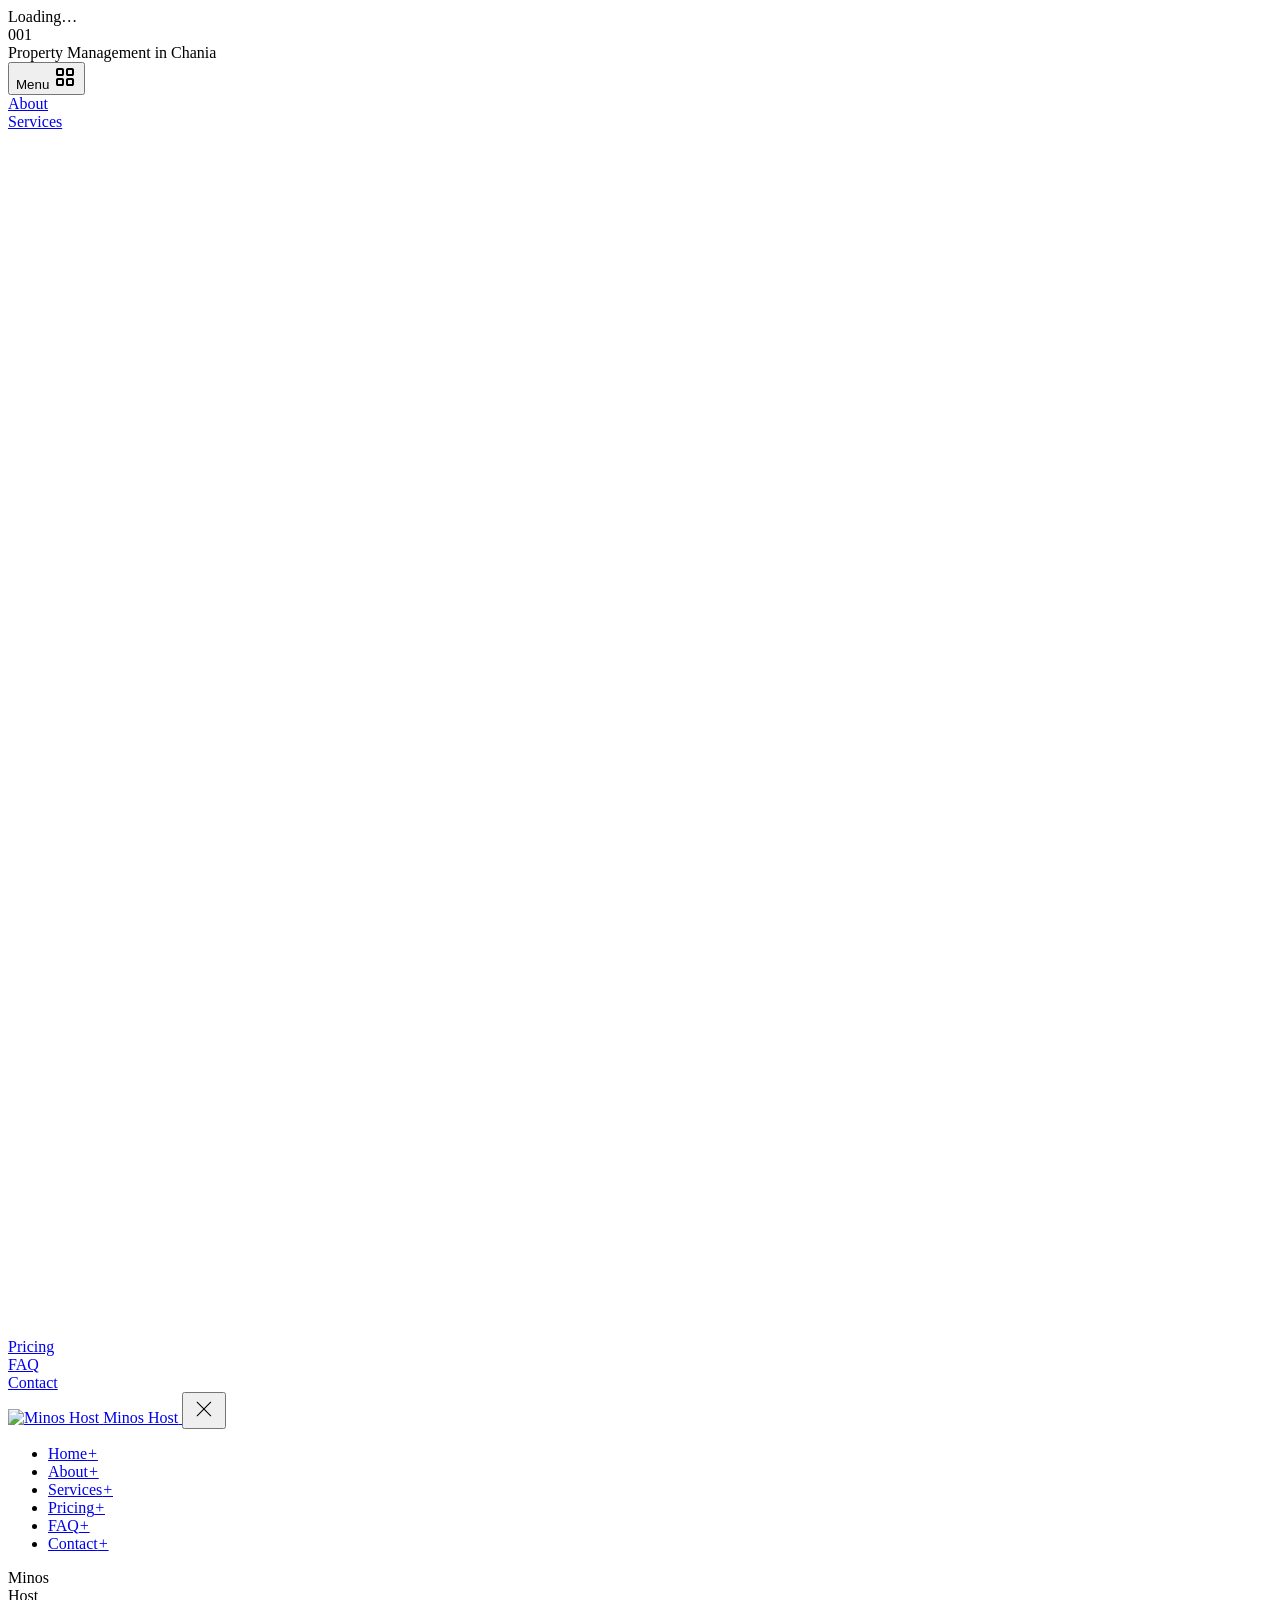
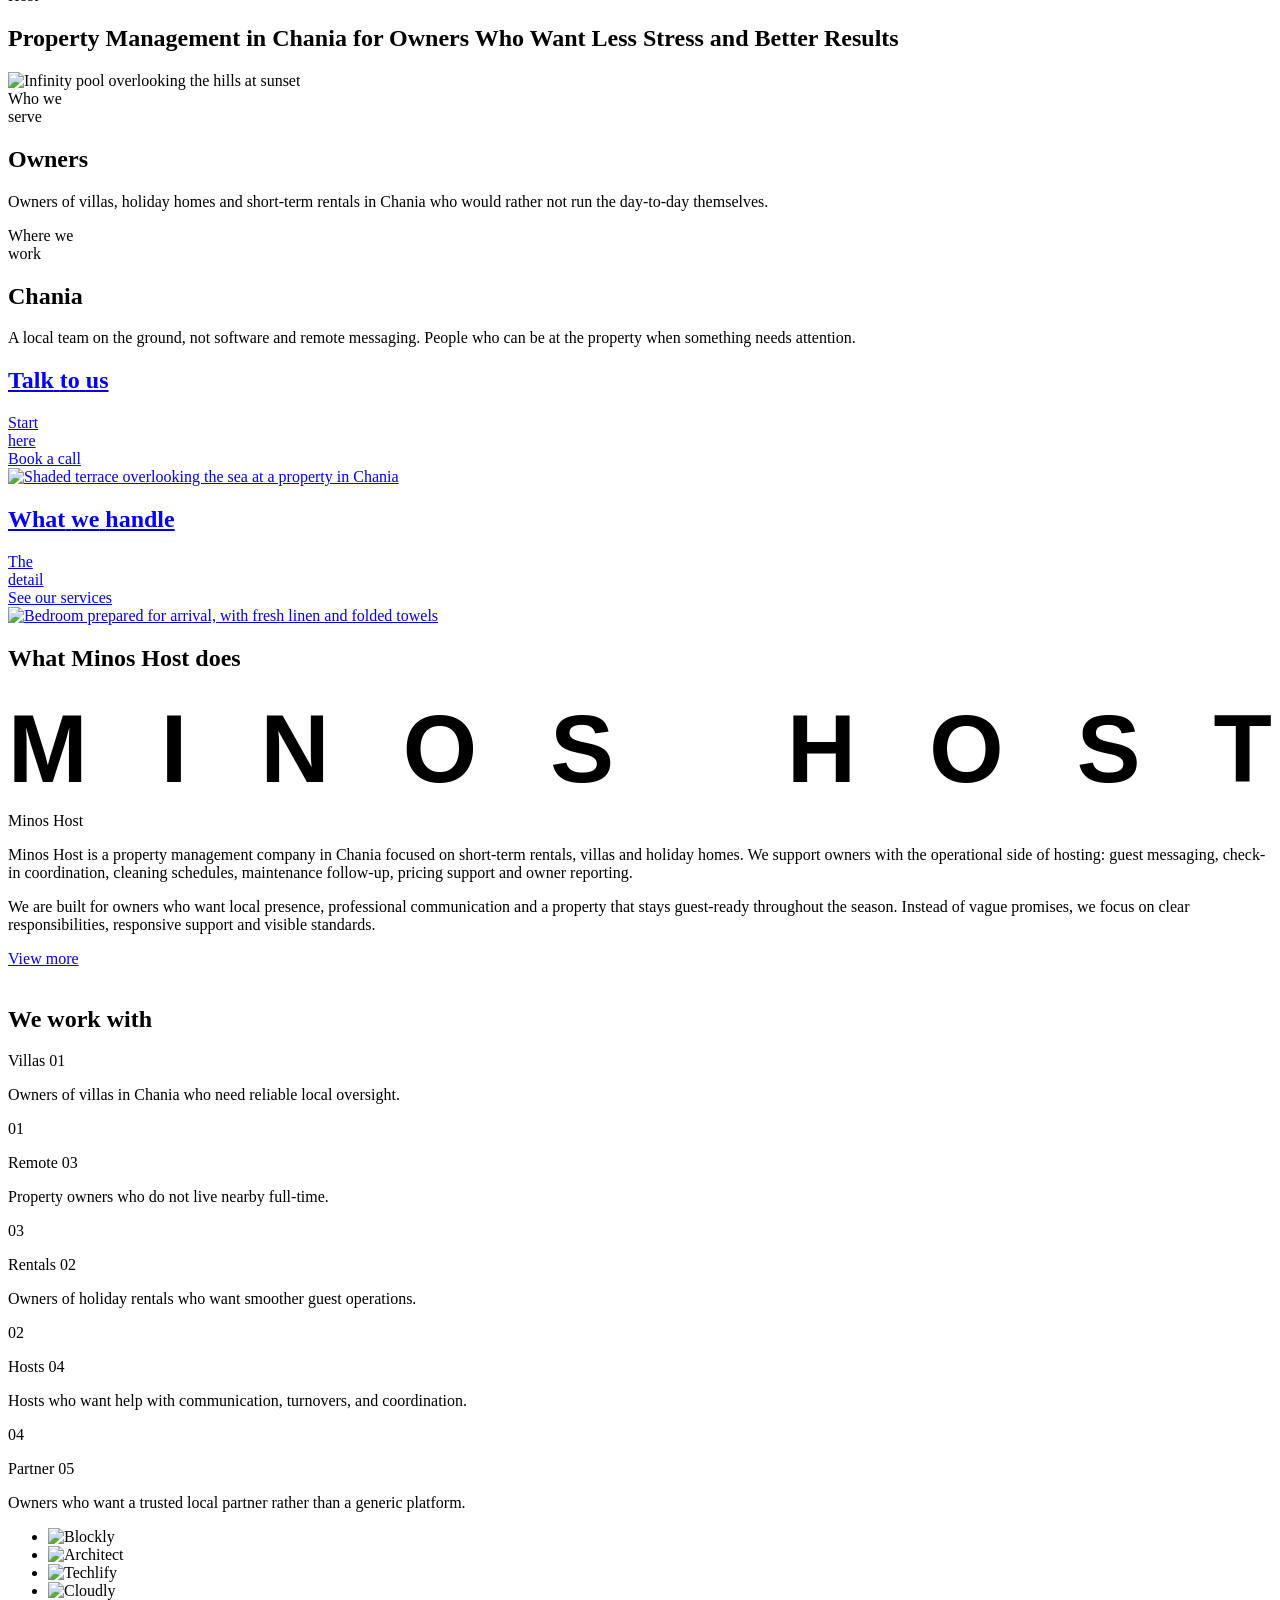
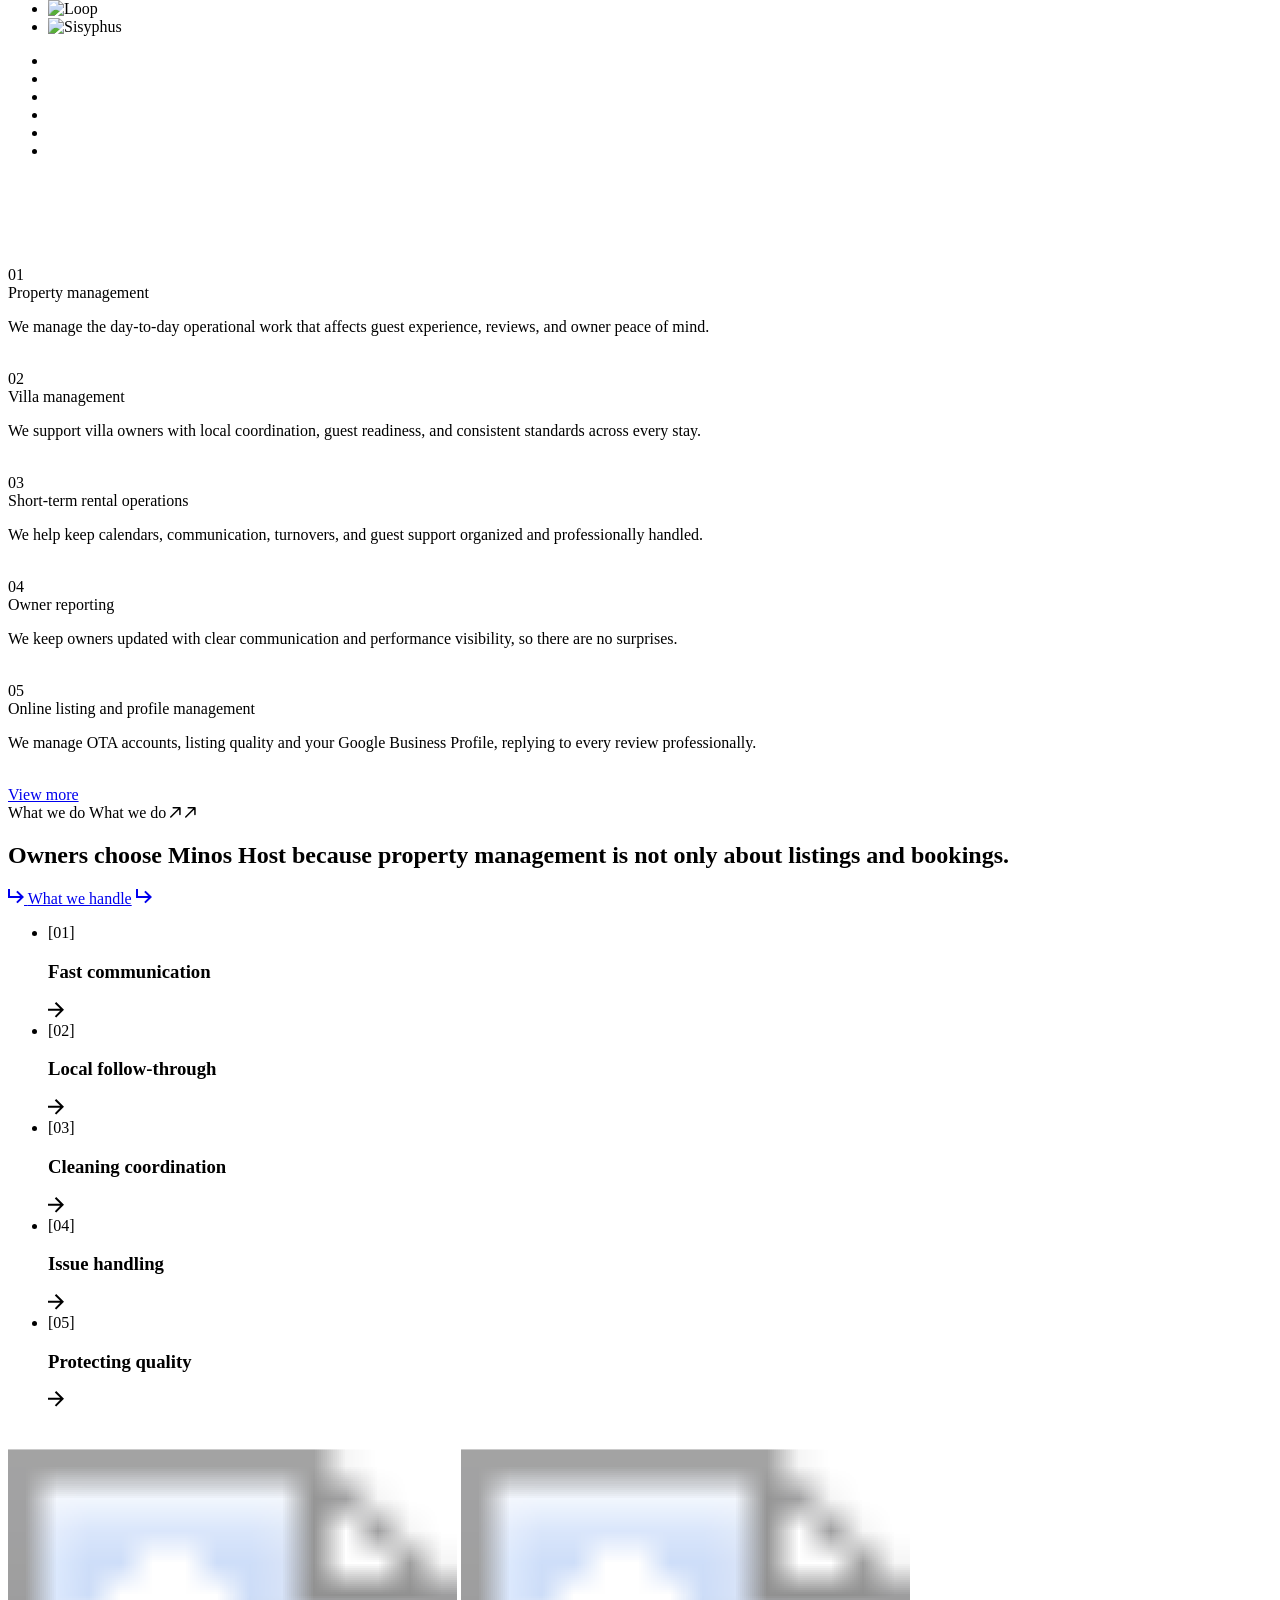
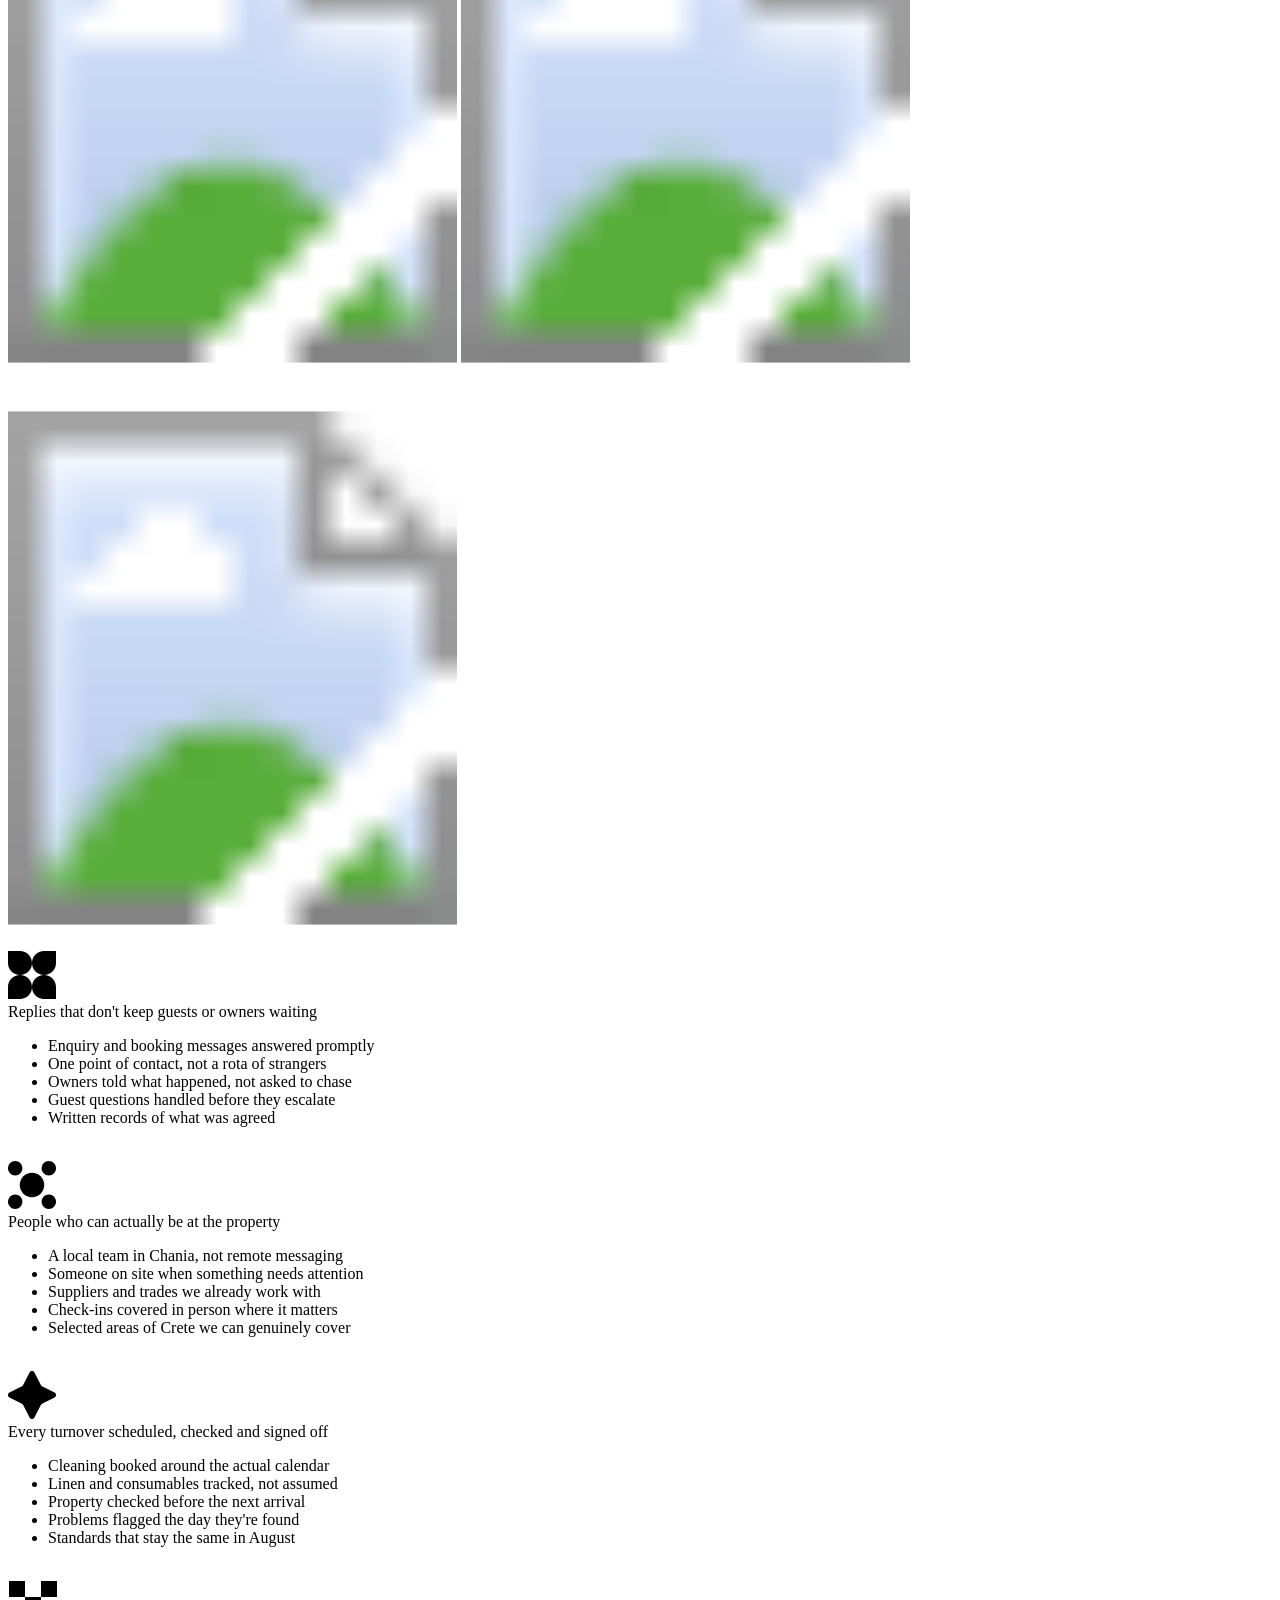
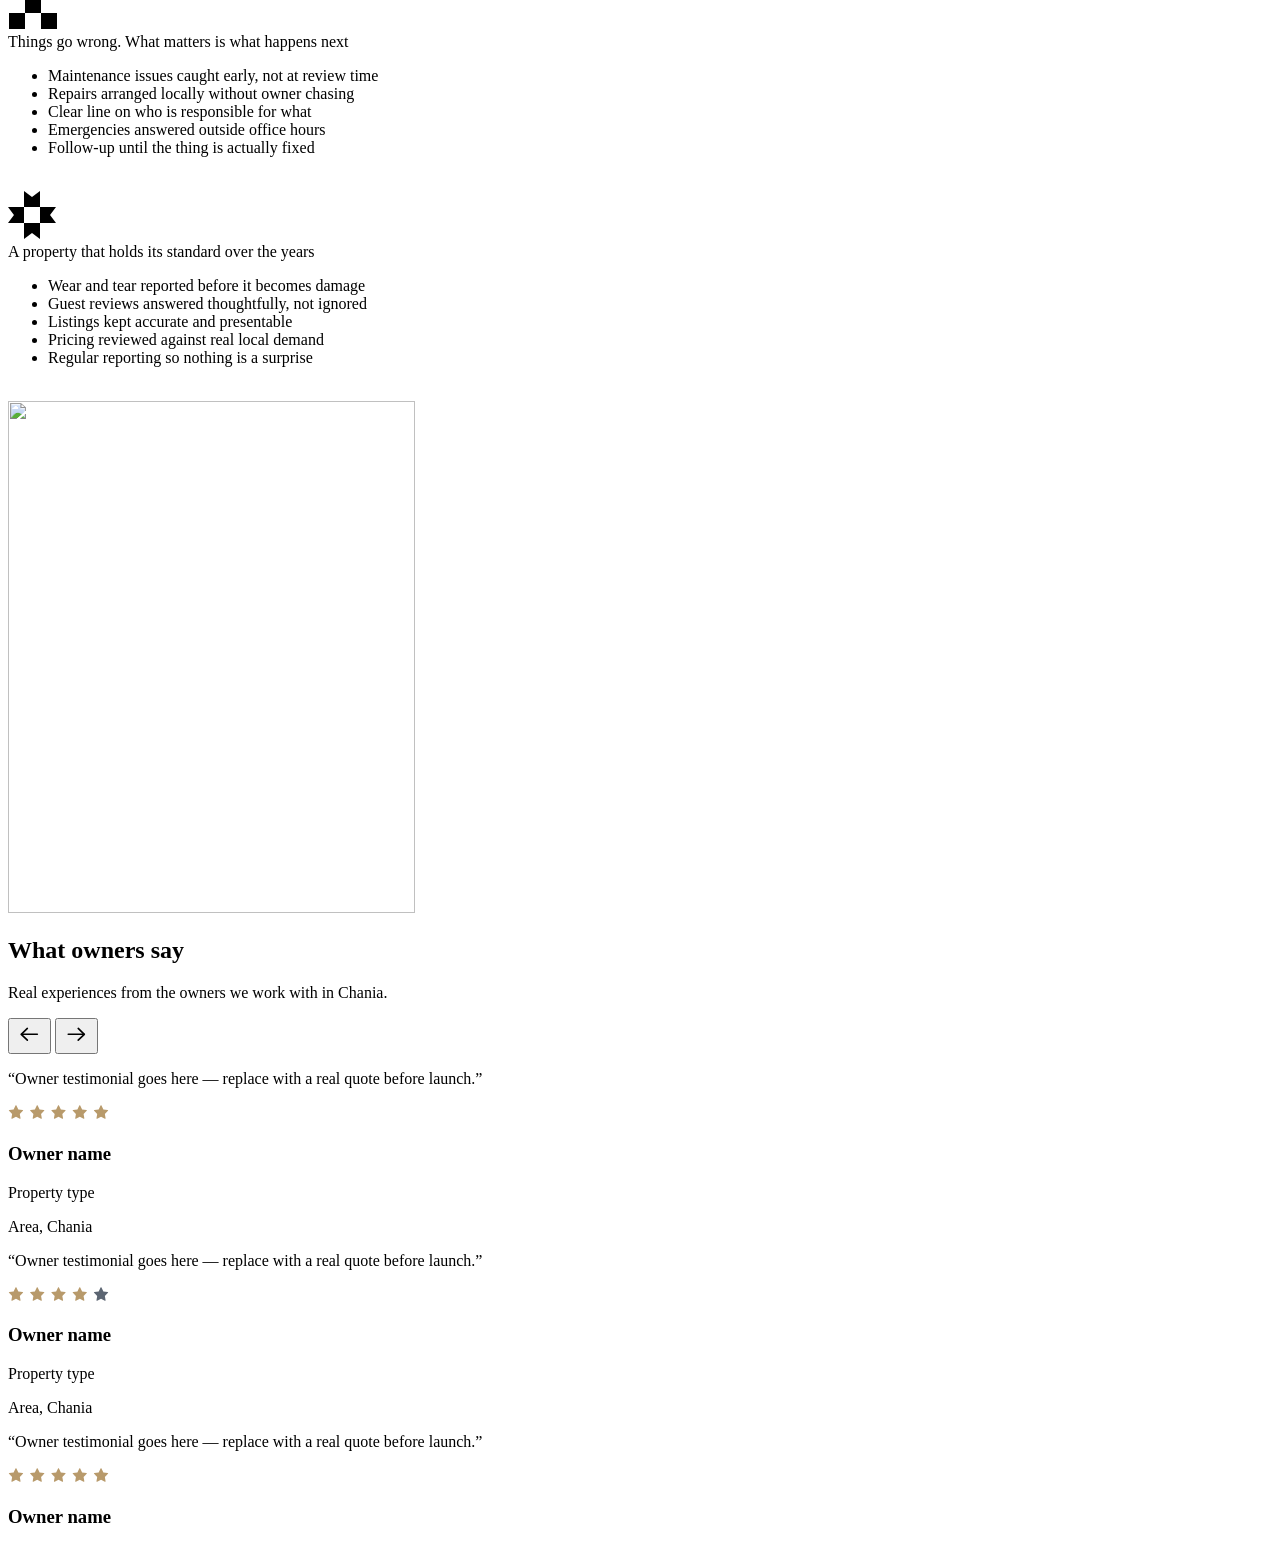
==== commit 4b35f6d0: "Add files via upload" ====
--- a/index.html
+++ b/index.html
@@ -1,4 +1,4 @@
-<!DOCTYPE html><html lang="en"> <head><meta charset="utf-8"><meta content="width=device-width, initial-scale=1" name="viewport"><title>Minos Host | Property Management in Chania, Crete</title><meta name="description" content="Property management in Chania for owners of villas and short-term rentals. Bookings, guest communication, cleaning and daily operations, handled locally."><link rel="preload" href="/assets/fonts/reviewwide-black.woff2" as="font" type="font/woff2" crossorigin><link rel="preload" href="/assets/fonts/review-regular.woff2" as="font" type="font/woff2" crossorigin><link rel="preload" href="/assets/fonts/featuredisplay-regular.woff2" as="font" type="font/woff2" crossorigin><link href="/assets/css/base.css" rel="stylesheet" type="text/css"><link id="scroll-lock" rel="stylesheet" href="/assets/css/scroll-lock.css" type="text/css"><link rel="stylesheet" href="/assets/css/components/preloader.css" type="text/css"><link rel="stylesheet" href="/assets/css/components/navbar.css" type="text/css"><link rel="stylesheet" href="/assets/css/components/hero.css" type="text/css"><link rel="stylesheet" href="/assets/css/components/definitions.css" type="text/css"><link rel="stylesheet" href="/assets/css/components/films.css" type="text/css"><link rel="stylesheet" href="/assets/css/components/about.css" type="text/css"><link rel="stylesheet" href="/assets/css/components/pillars.css" type="text/css"><link rel="stylesheet" href="/assets/css/components/brands.css" type="text/css"><link rel="stylesheet" href="/assets/css/components/services.css" type="text/css"><link rel="stylesheet" href="/assets/css/components/whyus.css" type="text/css"><link rel="stylesheet" href="/assets/css/swiper-bundle.min.css" type="text/css"><link rel="stylesheet" href="/assets/css/components/testimonials.css" type="text/css"><link rel="stylesheet" href="/assets/css/components/services-page.css" type="text/css"><link rel="stylesheet" href="/assets/css/components/about-page.css" type="text/css"><link rel="stylesheet" href="/assets/css/components/pricing-page.css" type="text/css"><link rel="stylesheet" href="/assets/css/components/faq-page.css" type="text/css"><link rel="stylesheet" href="/assets/css/components/contact-page.css" type="text/css"><link rel="stylesheet" href="/assets/css/components/footer.css" type="text/css"><noscript><style>
+<!DOCTYPE html><html lang="en"> <head><meta charset="utf-8"><meta content="width=device-width, initial-scale=1" name="viewport"><title>Minos Host | Property Management in Chania, Crete</title><meta name="description" content="Property management in Chania for owners of villas and short-term rentals. Bookings, guest communication, cleaning and daily operations, handled locally."><link rel="icon" type="image/x-icon" href="/my-web/favicon.ico"><link rel="icon" type="image/png" sizes="32x32" href="/my-web/favicon-32.png"><link rel="icon" type="image/png" sizes="16x16" href="/my-web/favicon-16.png"><link rel="apple-touch-icon" sizes="180x180" href="/my-web/apple-touch-icon.png"><link rel="icon" type="image/png" sizes="512x512" href="/my-web/favicon-512.png"><link rel="preload" href="/my-web/assets/fonts/reviewwide-black.woff2" as="font" type="font/woff2" crossorigin><link rel="preload" href="/my-web/assets/fonts/review-regular.woff2" as="font" type="font/woff2" crossorigin><link rel="preload" href="/my-web/assets/fonts/featuredisplay-regular.woff2" as="font" type="font/woff2" crossorigin><link href="/my-web/assets/css/base.css" rel="stylesheet" type="text/css"><link id="scroll-lock" rel="stylesheet" href="/my-web/assets/css/scroll-lock.css" type="text/css"><link rel="stylesheet" href="/my-web/assets/css/components/preloader.css" type="text/css"><link rel="stylesheet" href="/my-web/assets/css/components/navbar.css" type="text/css"><link rel="stylesheet" href="/my-web/assets/css/components/hero.css" type="text/css"><link rel="stylesheet" href="/my-web/assets/css/components/definitions.css" type="text/css"><link rel="stylesheet" href="/my-web/assets/css/components/films.css" type="text/css"><link rel="stylesheet" href="/my-web/assets/css/components/about.css" type="text/css"><link rel="stylesheet" href="/my-web/assets/css/components/pillars.css" type="text/css"><link rel="stylesheet" href="/my-web/assets/css/components/brands.css" type="text/css"><link rel="stylesheet" href="/my-web/assets/css/components/services.css" type="text/css"><link rel="stylesheet" href="/my-web/assets/css/components/whyus.css" type="text/css"><link rel="stylesheet" href="/my-web/assets/css/swiper-bundle.min.css" type="text/css"><link rel="stylesheet" href="/my-web/assets/css/components/testimonials.css" type="text/css"><link rel="stylesheet" href="/my-web/assets/css/components/services-page.css" type="text/css"><link rel="stylesheet" href="/my-web/assets/css/components/about-page.css" type="text/css"><link rel="stylesheet" href="/my-web/assets/css/components/pricing-page.css" type="text/css"><link rel="stylesheet" href="/my-web/assets/css/components/faq-page.css" type="text/css"><link rel="stylesheet" href="/my-web/assets/css/components/contact-page.css" type="text/css"><link rel="stylesheet" href="/my-web/assets/css/components/footer.css" type="text/css"><noscript><style>
 				html {
 					overflow: visible !important;
 					touch-action: auto !important;
@@ -7,9 +7,9 @@
 				.u-preloader {
 					display: none !important;
 				}
-			</style></noscript><script src="/assets/js/head.js"></script><meta name="theme-color" content="#2e3644"></head> <body class="u-body">  <div class="u-preloader"> <div class="preloader_loader"><div class="preloader_loader_fill"></div></div> <div data-preloader-text class="preloader_content"> <div class="layout-hflex preloader_decor_content"> <div class="u-p2">Loading…</div> <div data-counter class="u-p2">001</div> </div> <div class="u-h5-feature">Property Management in Chania</div> </div> <div class="preloader_bg"></div> <div class="preloader_bg_helper"></div> </div> <header class="u-navbar nav" data-collapse="tiny"> <div class="navbar_container u-container container"> <div class="navbar_nav">  <button type="button" data-navbar-toggle class="u-menu-btn nav-button" aria-expanded="false" aria-controls="primary-menu"> <span>Menu</span>  <i class="u-menu-btn_icon" aria-hidden="true"> <svg width="24" height="24" viewBox="0 0 24 24" fill="none" xmlns="http://www.w3.org/2000/svg"> <path d="M4 5C4 4.73478 4.10536 4.48043 4.29289 4.29289C4.48043 4.10536 4.73478 4 5 4H9C9.26522 4 9.51957 4.10536 9.70711 4.29289C9.89464 4.48043 10 4.73478 10 5V9C10 9.26522 9.89464 9.51957 9.70711 9.70711C9.51957 9.89464 9.26522 10 9 10H5C4.73478 10 4.48043 9.89464 4.29289 9.70711C4.10536 9.51957 4 9.26522 4 9V5ZM14 5C14 4.73478 14.1054 4.48043 14.2929 4.29289C14.4804 4.10536 14.7348 4 15 4H19C19.2652 4 19.5196 4.10536 19.7071 4.29289C19.8946 4.48043 20 4.73478 20 5V9C20 9.26522 19.8946 9.51957 19.7071 9.70711C19.5196 9.89464 19.2652 10 19 10H15C14.7348 10 14.4804 9.89464 14.2929 9.70711C14.1054 9.51957 14 9.26522 14 9V5ZM4 15C4 14.7348 4.10536 14.4804 4.29289 14.2929C4.48043 14.1054 4.73478 14 5 14H9C9.26522 14 9.51957 14.1054 9.70711 14.2929C9.89464 14.4804 10 14.7348 10 15V19C10 19.2652 9.89464 19.5196 9.70711 19.7071C9.51957 19.8946 9.26522 20 9 20H5C4.73478 20 4.48043 19.8946 4.29289 19.7071C4.10536 19.5196 4 19.2652 4 19V15ZM14 15C14 14.7348 14.1054 14.4804 14.2929 14.2929C14.4804 14.1054 14.7348 14 15 14H19C19.2652 14 19.5196 14.1054 19.7071 14.2929C19.8946 14.4804 20 14.7348 20 15V19C20 19.2652 19.8946 19.5196 19.7071 19.7071C19.5196 19.8946 19.2652 20 19 20H15C14.7348 20 14.4804 19.8946 14.2929 19.7071C14.1054 19.5196 14 19.2652 14 19V15Z" stroke="currentColor" stroke-width="2" stroke-linecap="round" stroke-linejoin="round"></path> </svg> </i> </button> <div class="navbar_nav_left"> <a href="/about" class="u-link hide-mobile inline-block"> <div>About</div> </a> <a href="/services" class="u-link hide-mobile inline-block"> <div>Services</div> </a> </div> <a data-nav-link href="#hero" aria-current="page" class="navbar_logo nav-brand is-current">  <picture> <source media="(max-width: 767px)" srcset="/assets/img/navbar/gold-mark.png" width="411" height="512"> <img src="/assets/img/navbar/gold-icon.png" width="1064" height="1203" alt="Minos Host" class="nav_logo_img"> </picture> </a> <div class="navbar_nav_right"> <a href="/pricing" class="u-link hide-mobile inline-block"> <div>Pricing</div> </a> <a href="/faq" class="navbar_mobile_link u-link inline-block"><div>FAQ</div></a> <a href="/contact" class="u-link hide-mobile inline-block"> <div>Contact</div> </a> </div> </div> </div> </header>  <div class="menu2_area" id="primary-menu" aria-label="Main menu" role="dialog" aria-modal="true"> <div class="menu2_bg"></div> <div class="menu2_panel"> <div class="menu2_top"> <a href="#hero" class="menu2_logo" data-nav-link>  <img src="/assets/img/navbar/gold-mark.png" width="411" height="512" alt="Minos Host"> <span class="u-p1">Minos Host</span> </a> <button type="button" data-navbar-toggle class="menu2_close" aria-label="Close the menu"> <svg width="28" height="28" viewBox="0 0 37 38" fill="none" xmlns="http://www.w3.org/2000/svg"> <path d="M9.19141 9.80762L27.5762 28.1924" stroke="currentColor" stroke-width="1.5" stroke-linecap="round" stroke-linejoin="round"></path> <path d="M9.19141 28.1924L27.5762 9.80761" stroke="currentColor" stroke-width="1.5" stroke-linecap="round" stroke-linejoin="round"></path> </svg> </button> </div> <ul class="menu2_nav"> <li class="menu2_nav_item"> <a data-nav-link href="#hero" class="menu2_nav_link"><span>Home</span><i class="menu2_nav_plus" aria-hidden="true">+</i></a> </li> <li class="menu2_nav_item"> <a href="/about" class="menu2_nav_link"><span>About</span><i class="menu2_nav_plus" aria-hidden="true">+</i></a> </li> <li class="menu2_nav_item"> <a href="/services" class="menu2_nav_link"><span>Services</span><i class="menu2_nav_plus" aria-hidden="true">+</i></a> </li> <li class="menu2_nav_item"> <a href="/pricing" class="menu2_nav_link"><span>Pricing</span><i class="menu2_nav_plus" aria-hidden="true">+</i></a> </li> <li class="menu2_nav_item"> <a href="/faq" class="menu2_nav_link"><span>FAQ</span><i class="menu2_nav_plus" aria-hidden="true">+</i></a> </li> <li class="menu2_nav_item"> <a href="/contact" class="menu2_nav_link"><span>Contact</span><i class="menu2_nav_plus" aria-hidden="true">+</i></a> </li> </ul> </div> </div> <div id="smooth-wrapper" class="smooth-wrapper"> <div id="smooth-content" class="smooth-content">  <main> <div class="hero_stack_wrapper"> <section id="hero" class="section_hero stack-layer"> <div class="layout-blockcontainer hero_container u-container container"> <div class="hero_overlay"></div> <div class="hero_wrapper">  <div class="hero_labels"> <div class="hero_decor first"> <div class="layout-hflex hero_decor_content first"> <div class="u-p2">Minos</div> </div> </div> <div class="hero_decor second"> <div class="layout-hflex hero_decor_content"> <div class="u-p2">Host</div> </div> </div> </div>  <h1 data-hero-heading="main" class="hero_heading u-h1-review"> <span class="hero_heading_first">Property</span> Management <span class="hero_heading_third">in</span> Chania for
+			</style></noscript><script src="/my-web/assets/js/head.js"></script><meta name="theme-color" content="#2e3644"></head> <body class="u-body">  <div class="u-preloader"> <div class="preloader_loader"><div class="preloader_loader_fill"></div></div> <div data-preloader-text class="preloader_content"> <div class="layout-hflex preloader_decor_content"> <div class="u-p2">Loading…</div> <div data-counter class="u-p2">001</div> </div> <div class="u-h5-feature">Property Management in Chania</div> </div> <div class="preloader_bg"></div> <div class="preloader_bg_helper"></div> </div> <header class="u-navbar nav" data-collapse="tiny"> <div class="navbar_container u-container container"> <div class="navbar_nav">  <button type="button" data-navbar-toggle class="u-menu-btn nav-button" aria-expanded="false" aria-controls="primary-menu"> <span>Menu</span>  <i class="u-menu-btn_icon" aria-hidden="true"> <svg width="24" height="24" viewBox="0 0 24 24" fill="none" xmlns="http://www.w3.org/2000/svg"> <path d="M4 5C4 4.73478 4.10536 4.48043 4.29289 4.29289C4.48043 4.10536 4.73478 4 5 4H9C9.26522 4 9.51957 4.10536 9.70711 4.29289C9.89464 4.48043 10 4.73478 10 5V9C10 9.26522 9.89464 9.51957 9.70711 9.70711C9.51957 9.89464 9.26522 10 9 10H5C4.73478 10 4.48043 9.89464 4.29289 9.70711C4.10536 9.51957 4 9.26522 4 9V5ZM14 5C14 4.73478 14.1054 4.48043 14.2929 4.29289C14.4804 4.10536 14.7348 4 15 4H19C19.2652 4 19.5196 4.10536 19.7071 4.29289C19.8946 4.48043 20 4.73478 20 5V9C20 9.26522 19.8946 9.51957 19.7071 9.70711C19.5196 9.89464 19.2652 10 19 10H15C14.7348 10 14.4804 9.89464 14.2929 9.70711C14.1054 9.51957 14 9.26522 14 9V5ZM4 15C4 14.7348 4.10536 14.4804 4.29289 14.2929C4.48043 14.1054 4.73478 14 5 14H9C9.26522 14 9.51957 14.1054 9.70711 14.2929C9.89464 14.4804 10 14.7348 10 15V19C10 19.2652 9.89464 19.5196 9.70711 19.7071C9.51957 19.8946 9.26522 20 9 20H5C4.73478 20 4.48043 19.8946 4.29289 19.7071C4.10536 19.5196 4 19.2652 4 19V15ZM14 15C14 14.7348 14.1054 14.4804 14.2929 14.2929C14.4804 14.1054 14.7348 14 15 14H19C19.2652 14 19.5196 14.1054 19.7071 14.2929C19.8946 14.4804 20 14.7348 20 15V19C20 19.2652 19.8946 19.5196 19.7071 19.7071C19.5196 19.8946 19.2652 20 19 20H15C14.7348 20 14.4804 19.8946 14.2929 19.7071C14.1054 19.5196 14 19.2652 14 19V15Z" stroke="currentColor" stroke-width="2" stroke-linecap="round" stroke-linejoin="round"></path> </svg> </i> </button> <div class="navbar_nav_left"> <a href="/my-web/about" class="u-link hide-mobile inline-block"> <div>About</div> </a> <a href="/my-web/services" class="u-link hide-mobile inline-block"> <div>Services</div> </a> </div> <a data-nav-link href="/my-web/#hero" aria-current="page" class="navbar_logo nav-brand is-current">  <picture> <source media="(max-width: 767px)" srcset="/my-web/assets/img/navbar/black-mark.png" width="407" height="512"> <img src="/my-web/assets/img/navbar/black-icon.png" width="1063" height="1203" alt="Minos Host" class="nav_logo_img"> </picture> </a> <div class="navbar_nav_right"> <a href="/my-web/pricing" class="u-link hide-mobile inline-block"> <div>Pricing</div> </a> <a href="/my-web/faq" class="navbar_mobile_link u-link inline-block"><div>FAQ</div></a> <a href="/my-web/contact" class="u-link hide-mobile inline-block"> <div>Contact</div> </a> </div> </div> </div> </header>  <div class="menu2_area" id="primary-menu" aria-label="Main menu" role="dialog" aria-modal="true"> <div class="menu2_bg"></div> <div class="menu2_panel"> <div class="menu2_top"> <a href="/my-web/#hero" class="menu2_logo" data-nav-link>  <img src="/my-web/assets/img/navbar/black-mark.png" width="407" height="512" alt="Minos Host"> <span class="u-p1">Minos Host</span> </a> <button type="button" data-navbar-toggle class="menu2_close" aria-label="Close the menu"> <svg width="28" height="28" viewBox="0 0 37 38" fill="none" xmlns="http://www.w3.org/2000/svg"> <path d="M9.19141 9.80762L27.5762 28.1924" stroke="currentColor" stroke-width="1.5" stroke-linecap="round" stroke-linejoin="round"></path> <path d="M9.19141 28.1924L27.5762 9.80761" stroke="currentColor" stroke-width="1.5" stroke-linecap="round" stroke-linejoin="round"></path> </svg> </button> </div> <ul class="menu2_nav"> <li class="menu2_nav_item"> <a data-nav-link href="/my-web/#hero" class="menu2_nav_link"><span>Home</span><i class="menu2_nav_plus" aria-hidden="true">+</i></a> </li> <li class="menu2_nav_item"> <a href="/my-web/about" class="menu2_nav_link"><span>About</span><i class="menu2_nav_plus" aria-hidden="true">+</i></a> </li> <li class="menu2_nav_item"> <a href="/my-web/services" class="menu2_nav_link"><span>Services</span><i class="menu2_nav_plus" aria-hidden="true">+</i></a> </li> <li class="menu2_nav_item"> <a href="/my-web/pricing" class="menu2_nav_link"><span>Pricing</span><i class="menu2_nav_plus" aria-hidden="true">+</i></a> </li> <li class="menu2_nav_item"> <a href="/my-web/faq" class="menu2_nav_link"><span>FAQ</span><i class="menu2_nav_plus" aria-hidden="true">+</i></a> </li> <li class="menu2_nav_item"> <a href="/my-web/contact" class="menu2_nav_link"><span>Contact</span><i class="menu2_nav_plus" aria-hidden="true">+</i></a> </li> </ul> </div> </div> <div id="smooth-wrapper" class="smooth-wrapper"> <div id="smooth-content" class="smooth-content">  <main> <div class="hero_stack_wrapper"> <section id="hero" class="section_hero stack-layer"> <div class="layout-blockcontainer hero_container u-container container"> <div class="hero_overlay"></div> <div class="hero_wrapper">  <div class="hero_labels"> <div class="hero_decor first"> <div class="layout-hflex hero_decor_content first"> <div class="u-p2">Minos</div> </div> </div> <div class="hero_decor second"> <div class="layout-hflex hero_decor_content"> <div class="u-p2">Host</div> </div> </div> </div>  <h1 data-hero-heading="main" class="hero_heading u-h1-review"> <span class="hero_heading_first">Property</span> Management <span class="hero_heading_third">in</span> Chania for
 				Owners Who Want Less Stress and Better Results
-</h1> </div> <img src="/assets/img/hero/hero-main.jpg" loading="eager" fetchpriority="high" alt="Infinity pool overlooking the hills at sunset" class="hero_bg"> </div> </section> <section id="vv" class="section_vv stack-layer"> <div class="layout-blockcontainer vv_container u-container container"> <div class="vv_wrapper"> <div data-vv="1" class="vv_content one"> <div class="vv_content_head"> <div class="layout-hflex vv_decor"> <div class="u-p2">Who we</div> <div class="u-p2">serve</div> </div> <h2 class="u-h2-feature">Owners</h2> </div> <p class="u-p1">Owners of villas, holiday homes and short-term rentals in Chania who would rather not run the day-to-day themselves.</p> </div> <div data-vv="2" class="vv_content two"> <div class="vv_content_head"> <div class="layout-hflex vv_decor"> <div class="u-p2">Where we</div> <div class="u-p2">work</div> </div> <h2 class="u-h2-feature">Chania</h2> </div> <p class="u-p1">A local team on the ground, not software and remote messaging. People who can be at the property when something needs attention.</p> </div> </div> </div> </section> <section id="films" class="section_films stack-layer"> <div class="layout-blockcontainer films_container u-container container"> <div class="films_overlay"></div> <div class="films_wrapper"> <!-- TODO: point at the booking link — Calendly, a contact page, or mailto: --> <a data-film="1" href="#" class="film inline-block"> <div class="film_inner"> <div data-film-animate class="film_head"> <div class="film_heading_wrapper"> <h2 data-heading-films class="film_heading u-h2-feature"> <span>Talk</span> <span>to</span> <span>us</span> </h2> </div> <div data-body-films class="layout-hflex film_decor"> <div class="u-p2">Start</div> <div class="u-p2">here</div> </div> </div> <div data-body-films class="u-btn-ellipse primary long"> <div>Book a call</div> </div> </div> <div class="film_overlay"></div> <img src="/assets/img/films/book-a-call.jpg" loading="lazy" alt="Shaded terrace overlooking the sea at a property in Chania" class="film_img"> </a> <!-- TODO: point at the services page — not built yet --> <a data-film="2" href="#" class="film inline-block"> <div class="film_inner"> <div data-film-animate class="film_head"> <div class="film_heading_wrapper"> <h2 data-heading-films class="film_heading u-h2-feature"> <span>What</span> <span>we</span> <span>handle</span> </h2> </div> <div data-body-films class="layout-hflex film_decor"> <div class="u-p2">The</div> <div class="u-p2">detail</div> </div> </div> <div data-body-films class="u-btn-ellipse primary long"> <div>See our services</div> </div> </div> <div class="film_overlay"></div> <img src="/assets/img/films/our-services.jpg" loading="lazy" alt="Bedroom prepared for arrival, with fresh linen and folded towels" class="film_img"> </a> </div> </div> </section> </div> <div class="about_stack_wrapper"> <section id="about" class="section_about stack-layer"> <div class="layout-blockcontainer about_container u-container container"> <div class="about_wrapper"> <div class="about_heading_wrapper"> <h2 data-heading class="about_heading u-h3-review">
+</h1> </div> <img src="/my-web/assets/img/hero/hero-main.jpg" loading="eager" fetchpriority="high" alt="Infinity pool overlooking the hills at sunset" class="hero_bg"> </div> </section> <section id="vv" class="section_vv stack-layer"> <div class="layout-blockcontainer vv_container u-container container"> <div class="vv_wrapper"> <div data-vv="1" class="vv_content one"> <div class="vv_content_head"> <div class="layout-hflex vv_decor"> <div class="u-p2">Who we</div> <div class="u-p2">serve</div> </div> <h2 class="u-h2-feature">Owners</h2> </div> <p class="u-p1">Owners of villas, holiday homes and short-term rentals in Chania who would rather not run the day-to-day themselves.</p> </div> <div data-vv="2" class="vv_content two"> <div class="vv_content_head"> <div class="layout-hflex vv_decor"> <div class="u-p2">Where we</div> <div class="u-p2">work</div> </div> <h2 class="u-h2-feature">Chania</h2> </div> <p class="u-p1">A local team on the ground, not software and remote messaging. People who can be at the property when something needs attention.</p> </div> </div> </div> </section> <section id="films" class="section_films stack-layer"> <div class="layout-blockcontainer films_container u-container container"> <div class="films_overlay"></div> <div class="films_wrapper"> <!-- TODO: point at the booking link — Calendly, a contact page, or mailto: --> <a data-film="1" href="#" class="film inline-block"> <div class="film_inner"> <div data-film-animate class="film_head"> <div class="film_heading_wrapper"> <h2 data-heading-films class="film_heading u-h2-feature"> <span>Talk</span> <span>to</span> <span>us</span> </h2> </div> <div data-body-films class="layout-hflex film_decor"> <div class="u-p2">Start</div> <div class="u-p2">here</div> </div> </div> <div data-body-films class="u-btn-ellipse primary long"> <div>Book a call</div> </div> </div> <div class="film_overlay"></div> <img src="/my-web/assets/img/films/book-a-call.jpg" loading="lazy" alt="Shaded terrace overlooking the sea at a property in Chania" class="film_img"> </a> <!-- TODO: point at the services page — not built yet --> <a data-film="2" href="#" class="film inline-block"> <div class="film_inner"> <div data-film-animate class="film_head"> <div class="film_heading_wrapper"> <h2 data-heading-films class="film_heading u-h2-feature"> <span>What</span> <span>we</span> <span>handle</span> </h2> </div> <div data-body-films class="layout-hflex film_decor"> <div class="u-p2">The</div> <div class="u-p2">detail</div> </div> </div> <div data-body-films class="u-btn-ellipse primary long"> <div>See our services</div> </div> </div> <div class="film_overlay"></div> <img src="/my-web/assets/img/films/our-services.jpg" loading="lazy" alt="Bedroom prepared for arrival, with fresh linen and folded towels" class="film_img"> </a> </div> </div> </section> </div> <div class="about_stack_wrapper"> <section id="about" class="section_about stack-layer"> <div class="layout-blockcontainer about_container u-container container"> <div class="about_wrapper"> <div class="about_heading_wrapper"> <h2 data-heading class="about_heading u-h3-review">
 What Minos Host <span>does</span> </h2> <div class="about_decor" aria-hidden="true"> <svg xmlns="http://www.w3.org/2000/svg" width="100%" viewBox="0 0 1376 126" fill="none" class="about_logo"> <text x="0" y="98" textLength="1376" lengthAdjust="spacing" font-family="Arial, Helvetica, sans-serif" font-weight="800" font-size="104" fill="currentColor">
 MINOS HOST
 </text> </svg> <div class="about_heading u-h3-review decor">Minos Host</div> </div> </div> <div class="about_copy"> <p data-body class="about_p u-p1">
@@ -19,7 +19,7 @@
 </p> <p data-body class="about_p u-p1">
 We are built for owners who want local presence, professional communication and a property that stays guest-ready throughout the
 					season. Instead of vague promises, we focus on clear responsibilities, responsive support and visible standards.
-</p>  <a class="u-btn-ellipse primary long" href="/about"> <div>View more</div> </a> </div> </div>  <img src="/assets/img/about/about.jpg" loading="lazy" alt="" class="about_bg"> </div> <div class="about_overlay"></div> </section> <section id="pillars" class="section_pillars stack-layer"> <div class="pillars_glow" aria-hidden="true"></div> <div class="layout-blockcontainer pillars_container u-container container"> <h2 class="pillars_title">We work with</h2> <div class="pillars_wrapper"> <div class="pillar left"> <div class="pillar_heading_wrapper"> <div data-heading-pillars class="pillar_heading heading-h2-review">
+</p>  <a class="u-btn-ellipse primary long" href="/my-web/about"> <div>View more</div> </a> </div> </div>  <img src="/my-web/assets/img/about/about.jpg" loading="lazy" alt="" class="about_bg"> </div> <div class="about_overlay"></div> </section> <section id="pillars" class="section_pillars stack-layer"> <div class="pillars_glow" aria-hidden="true"></div> <div class="layout-blockcontainer pillars_container u-container container"> <h2 class="pillars_title">We work with</h2> <div class="pillars_wrapper"> <div class="pillar left"> <div class="pillar_heading_wrapper"> <div data-heading-pillars class="pillar_heading heading-h2-review">
 Villas
 <span class="pillar_heading_num u-p1">01</span> </div> <div class="pillar_heading_rectangle"></div> </div> <div data-body-pillars class="layout-vflex pillar_content pillar_content_first"> <p>Owners of villas in Chania who need reliable local oversight.</p> <p class="pillar_content_num">01</p> </div> </div> <div class="pillar right"> <div class="pillar_heading_wrapper right"> <div data-heading-pillars class="pillar_heading reverse heading-h2-review">
 Remote
@@ -29,8 +29,8 @@
 Hosts
 <span class="pillar_heading_num u-p1">04</span> </div> <div class="pillar_heading_rectangle"></div> </div> <div data-body-pillars class="layout-vflex pillar_content pillar_content_forth"> <p>Hosts who want help with communication, turnovers, and coordination.</p> <p class="pillar_content_num">04</p> </div> </div> </div>  <div class="pillars_fifth" data-body-pillars> <div class="pillar_heading_wrapper"> <div data-heading-pillars class="pillar_heading heading-h2-review">
 Partner
-<span class="pillar_heading_num u-p1">05</span> </div> </div> <p class="pillars_fifth_body">Owners who want a trusted local partner rather than a generic platform.</p> </div> </div> </section> </div> <section id="brands" class="section_brands"> <div class="brands_container u-container container">  <div class="brands_track"> <ul class="brands_list"> <li class="brands_item"><img src="/assets/img/brands/brand-1.webp" alt="Blockly" loading="lazy"></li> <li class="brands_item"><img src="/assets/img/brands/brand-2.webp" alt="Architect" loading="lazy"></li> <li class="brands_item"><img src="/assets/img/brands/brand-3.webp" alt="Techlify" loading="lazy"></li> <li class="brands_item"><img src="/assets/img/brands/brand-4.webp" alt="Cloudly" loading="lazy"></li> <li class="brands_item"><img src="/assets/img/brands/brand-5.webp" alt="Loop" loading="lazy"></li> <li class="brands_item"><img src="/assets/img/brands/brand-6.webp" alt="Sisyphus" loading="lazy"></li> </ul> <ul class="brands_list" aria-hidden="true"> <li class="brands_item"><img src="/assets/img/brands/brand-1.webp" alt="" loading="lazy"></li> <li class="brands_item"><img src="/assets/img/brands/brand-2.webp" alt="" loading="lazy"></li> <li class="brands_item"><img src="/assets/img/brands/brand-3.webp" alt="" loading="lazy"></li> <li class="brands_item"><img src="/assets/img/brands/brand-4.webp" alt="" loading="lazy"></li> <li class="brands_item"><img src="/assets/img/brands/brand-5.webp" alt="" loading="lazy"></li> <li class="brands_item"><img src="/assets/img/brands/brand-6.webp" alt="" loading="lazy"></li> </ul> </div> </div> </section> <section id="services" class="section_services"> <div class="services_container u-container container"> <div class="services_body"> <div class="services_media"> <div class="services_media_stack"> <div class="services_media_item is-active" data-services-image> <img src="/assets/img/services/property-management.jpg" loading="eager" alt=""> </div> <div class="services_media_item" data-services-image> <img src="/assets/img/services/villa-management.jpg" loading="lazy" alt=""> </div> <div class="services_media_item" data-services-image> <img src="/assets/img/services/short-term-rental-operations.jpg" loading="lazy" alt=""> </div> <div class="services_media_item" data-services-image> <img src="/assets/img/services/owner-reporting.jpg" loading="lazy" alt=""> </div> <div class="services_media_item" data-services-image> <img src="/assets/img/services/online-listing-and-profile.jpg" loading="lazy" alt=""> </div> </div> </div> <div class="services_list"> <div class="services_item" data-services-item tabindex="0" role="button" aria-label="Property management"> <span class="u-p1 services_item_index">01</span> <div class="services_item_content"> <span class="u-h2-feature services_item_title">Property management</span> <p class="u-p1 services_item_text">We manage the day-to-day operational work that affects guest experience, reviews, and owner peace of mind.</p> </div> <span class="services_item_thumb"><img src="/assets/img/services/property-management-sm.jpg" loading="lazy" alt=""></span> </div> <div class="services_item" data-services-item tabindex="0" role="button" aria-label="Villa management"> <span class="u-p1 services_item_index">02</span> <div class="services_item_content"> <span class="u-h2-feature services_item_title">Villa management</span> <p class="u-p1 services_item_text">We support villa owners with local coordination, guest readiness, and consistent standards across every stay.</p> </div> <span class="services_item_thumb"><img src="/assets/img/services/villa-management-sm.jpg" loading="lazy" alt=""></span> </div> <div class="services_item" data-services-item tabindex="0" role="button" aria-label="Short-term rental operations"> <span class="u-p1 services_item_index">03</span> <div class="services_item_content"> <span class="u-h2-feature services_item_title">Short-term rental operations</span> <p class="u-p1 services_item_text">We help keep calendars, communication, turnovers, and guest support organized and professionally handled.</p> </div> <span class="services_item_thumb"><img src="/assets/img/services/short-term-rental-operations-sm.jpg" loading="lazy" alt=""></span> </div> <div class="services_item" data-services-item tabindex="0" role="button" aria-label="Owner reporting"> <span class="u-p1 services_item_index">04</span> <div class="services_item_content"> <span class="u-h2-feature services_item_title">Owner reporting</span> <p class="u-p1 services_item_text">We keep owners updated with clear communication and performance visibility, so there are no surprises.</p> </div> <span class="services_item_thumb"><img src="/assets/img/services/owner-reporting-sm.jpg" loading="lazy" alt=""></span> </div> <div class="services_item" data-services-item tabindex="0" role="button" aria-label="Online listing and profile management"> <span class="u-p1 services_item_index">05</span> <div class="services_item_content"> <span class="u-h2-feature services_item_title">Online listing and profile management</span>  <p class="u-p1 services_item_text">
+<span class="pillar_heading_num u-p1">05</span> </div> </div> <p class="pillars_fifth_body">Owners who want a trusted local partner rather than a generic platform.</p> </div> </div> </section> </div> <section id="brands" class="section_brands"> <div class="brands_container u-container container">  <div class="brands_track"> <ul class="brands_list"> <li class="brands_item"><img src="/my-web/assets/img/brands/brand-1.webp" alt="Blockly" loading="lazy"></li> <li class="brands_item"><img src="/my-web/assets/img/brands/brand-2.webp" alt="Architect" loading="lazy"></li> <li class="brands_item"><img src="/my-web/assets/img/brands/brand-3.webp" alt="Techlify" loading="lazy"></li> <li class="brands_item"><img src="/my-web/assets/img/brands/brand-4.webp" alt="Cloudly" loading="lazy"></li> <li class="brands_item"><img src="/my-web/assets/img/brands/brand-5.webp" alt="Loop" loading="lazy"></li> <li class="brands_item"><img src="/my-web/assets/img/brands/brand-6.webp" alt="Sisyphus" loading="lazy"></li> </ul> <ul class="brands_list" aria-hidden="true"> <li class="brands_item"><img src="/my-web/assets/img/brands/brand-1.webp" alt="" loading="lazy"></li> <li class="brands_item"><img src="/my-web/assets/img/brands/brand-2.webp" alt="" loading="lazy"></li> <li class="brands_item"><img src="/my-web/assets/img/brands/brand-3.webp" alt="" loading="lazy"></li> <li class="brands_item"><img src="/my-web/assets/img/brands/brand-4.webp" alt="" loading="lazy"></li> <li class="brands_item"><img src="/my-web/assets/img/brands/brand-5.webp" alt="" loading="lazy"></li> <li class="brands_item"><img src="/my-web/assets/img/brands/brand-6.webp" alt="" loading="lazy"></li> </ul> </div> </div> </section> <section id="services" class="section_services"> <div class="services_container u-container container"> <div class="services_body"> <div class="services_media"> <div class="services_media_stack"> <div class="services_media_item is-active" data-services-image> <img src="/my-web/assets/img/services/property-management.jpg" loading="eager" alt=""> </div> <div class="services_media_item" data-services-image> <img src="/my-web/assets/img/services/villa-management.jpg" loading="lazy" alt=""> </div> <div class="services_media_item" data-services-image> <img src="/my-web/assets/img/services/short-term-rental-operations.jpg" loading="lazy" alt=""> </div> <div class="services_media_item" data-services-image> <img src="/my-web/assets/img/services/owner-reporting.jpg" loading="lazy" alt=""> </div> <div class="services_media_item" data-services-image> <img src="/my-web/assets/img/services/online-listing-and-profile.jpg" loading="lazy" alt=""> </div> </div> </div> <div class="services_list"> <div class="services_item" data-services-item tabindex="0" role="button" aria-label="Property management"> <span class="u-p1 services_item_index">01</span> <div class="services_item_content"> <span class="u-h2-feature services_item_title">Property management</span> <p class="u-p1 services_item_text">We manage the day-to-day operational work that affects guest experience, reviews, and owner peace of mind.</p> </div> <span class="services_item_thumb"><img src="/my-web/assets/img/services/property-management-sm.jpg" loading="lazy" alt=""></span> </div> <div class="services_item" data-services-item tabindex="0" role="button" aria-label="Villa management"> <span class="u-p1 services_item_index">02</span> <div class="services_item_content"> <span class="u-h2-feature services_item_title">Villa management</span> <p class="u-p1 services_item_text">We support villa owners with local coordination, guest readiness, and consistent standards across every stay.</p> </div> <span class="services_item_thumb"><img src="/my-web/assets/img/services/villa-management-sm.jpg" loading="lazy" alt=""></span> </div> <div class="services_item" data-services-item tabindex="0" role="button" aria-label="Short-term rental operations"> <span class="u-p1 services_item_index">03</span> <div class="services_item_content"> <span class="u-h2-feature services_item_title">Short-term rental operations</span> <p class="u-p1 services_item_text">We help keep calendars, communication, turnovers, and guest support organized and professionally handled.</p> </div> <span class="services_item_thumb"><img src="/my-web/assets/img/services/short-term-rental-operations-sm.jpg" loading="lazy" alt=""></span> </div> <div class="services_item" data-services-item tabindex="0" role="button" aria-label="Owner reporting"> <span class="u-p1 services_item_index">04</span> <div class="services_item_content"> <span class="u-h2-feature services_item_title">Owner reporting</span> <p class="u-p1 services_item_text">We keep owners updated with clear communication and performance visibility, so there are no surprises.</p> </div> <span class="services_item_thumb"><img src="/my-web/assets/img/services/owner-reporting-sm.jpg" loading="lazy" alt=""></span> </div> <div class="services_item" data-services-item tabindex="0" role="button" aria-label="Online listing and profile management"> <span class="u-p1 services_item_index">05</span> <div class="services_item_content"> <span class="u-h2-feature services_item_title">Online listing and profile management</span>  <p class="u-p1 services_item_text">
 We manage OTA accounts, listing quality and your Google Business Profile, replying to every review professionally.
-</p> </div> <span class="services_item_thumb"><img src="/assets/img/services/online-listing-and-profile-sm.jpg" loading="lazy" alt=""></span> </div> <div class="services_cta">   <a class="u-btn-ellipse primary long" href="/services"> <div>View more</div> </a> </div> </div> </div> </div> </section> <section id="why" class="section_whyus"> <div class="whyus_container u-container container">   <div class="whyus_eyebrow"> <span class="whyus_eyebrow_label"> <span class="whyus_eyebrow_text text-1">What we do</span> <span class="whyus_eyebrow_text text-2" aria-hidden="true">What we do</span> </span> <i class="whyus_eyebrow_icon" aria-hidden="true"> <svg class="icon-1" width="11" height="11" viewBox="0 0 11 11" fill="none" xmlns="http://www.w3.org/2000/svg"> <path d="M0.21967 9.40717C-0.0732232 9.70006 -0.0732232 10.1749 0.21967 10.4678C0.512563 10.7607 0.987437 10.7607 1.28033 10.4678L0.21967 9.40717ZM10.6875 0.75C10.6875 0.335786 10.3517 2.97145e-09 9.9375 1.50485e-07L3.1875 -2.70983e-07C2.77329 -2.70983e-07 2.4375 0.335786 2.4375 0.75C2.4375 1.16421 2.77329 1.5 3.1875 1.5H9.1875V7.5C9.1875 7.91421 9.52329 8.25 9.9375 8.25C10.3517 8.25 10.6875 7.91421 10.6875 7.5L10.6875 0.75ZM0.75 9.9375L1.28033 10.4678L10.4678 1.28033L9.9375 0.75L9.40717 0.21967L0.21967 9.40717L0.75 9.9375Z" fill="currentColor"></path> </svg> <svg class="icon-2" width="11" height="11" viewBox="0 0 11 11" fill="none" xmlns="http://www.w3.org/2000/svg"> <path d="M0.21967 9.40717C-0.0732232 9.70006 -0.0732232 10.1749 0.21967 10.4678C0.512563 10.7607 0.987437 10.7607 1.28033 10.4678L0.21967 9.40717ZM10.6875 0.75C10.6875 0.335786 10.3517 2.97145e-09 9.9375 1.50485e-07L3.1875 -2.70983e-07C2.77329 -2.70983e-07 2.4375 0.335786 2.4375 0.75C2.4375 1.16421 2.77329 1.5 3.1875 1.5H9.1875V7.5C9.1875 7.91421 9.52329 8.25 9.9375 8.25C10.3517 8.25 10.6875 7.91421 10.6875 7.5L10.6875 0.75ZM0.75 9.9375L1.28033 10.4678L10.4678 1.28033L9.9375 0.75L9.40717 0.21967L0.21967 9.40717L0.75 9.9375Z" fill="currentColor"></path> </svg> </i> </div> <div class="whyus_head">  <h2 class="whyus_heading" data-reveal-text>
+</p> </div> <span class="services_item_thumb"><img src="/my-web/assets/img/services/online-listing-and-profile-sm.jpg" loading="lazy" alt=""></span> </div> <div class="services_cta">   <a class="u-btn-ellipse primary long" href="/my-web/services"> <div>View more</div> </a> </div> </div> </div> </div> </section> <section id="why" class="section_whyus"> <div class="whyus_container u-container container">   <div class="whyus_eyebrow"> <span class="whyus_eyebrow_label"> <span class="whyus_eyebrow_text text-1">What we do</span> <span class="whyus_eyebrow_text text-2" aria-hidden="true">What we do</span> </span> <i class="whyus_eyebrow_icon" aria-hidden="true"> <svg class="icon-1" width="11" height="11" viewBox="0 0 11 11" fill="none" xmlns="http://www.w3.org/2000/svg"> <path d="M0.21967 9.40717C-0.0732232 9.70006 -0.0732232 10.1749 0.21967 10.4678C0.512563 10.7607 0.987437 10.7607 1.28033 10.4678L0.21967 9.40717ZM10.6875 0.75C10.6875 0.335786 10.3517 2.97145e-09 9.9375 1.50485e-07L3.1875 -2.70983e-07C2.77329 -2.70983e-07 2.4375 0.335786 2.4375 0.75C2.4375 1.16421 2.77329 1.5 3.1875 1.5H9.1875V7.5C9.1875 7.91421 9.52329 8.25 9.9375 8.25C10.3517 8.25 10.6875 7.91421 10.6875 7.5L10.6875 0.75ZM0.75 9.9375L1.28033 10.4678L10.4678 1.28033L9.9375 0.75L9.40717 0.21967L0.21967 9.40717L0.75 9.9375Z" fill="currentColor"></path> </svg> <svg class="icon-2" width="11" height="11" viewBox="0 0 11 11" fill="none" xmlns="http://www.w3.org/2000/svg"> <path d="M0.21967 9.40717C-0.0732232 9.70006 -0.0732232 10.1749 0.21967 10.4678C0.512563 10.7607 0.987437 10.7607 1.28033 10.4678L0.21967 9.40717ZM10.6875 0.75C10.6875 0.335786 10.3517 2.97145e-09 9.9375 1.50485e-07L3.1875 -2.70983e-07C2.77329 -2.70983e-07 2.4375 0.335786 2.4375 0.75C2.4375 1.16421 2.77329 1.5 3.1875 1.5H9.1875V7.5C9.1875 7.91421 9.52329 8.25 9.9375 8.25C10.3517 8.25 10.6875 7.91421 10.6875 7.5L10.6875 0.75ZM0.75 9.9375L1.28033 10.4678L10.4678 1.28033L9.9375 0.75L9.40717 0.21967L0.21967 9.40717L0.75 9.9375Z" fill="currentColor"></path> </svg> </i> </div> <div class="whyus_head">  <h2 class="whyus_heading" data-reveal-text>
 Owners choose Minos Host because property management is not only about listings and bookings.
-</h2>  <div class="whyus_head_aside" data-fade-anim data-delay=".4" data-fade-from="bottom" data-ease="bounce"> <!-- TODO: all three point at the services page — not built yet --> <a class="whyus_btn_circle" href="#" aria-hidden="true" tabindex="-1"> <svg xmlns="http://www.w3.org/2000/svg" width="16" height="15" viewBox="0 0 16 15" fill="none"> <path d="M0.0001297 8.99993L0 3.00407e-05L2 0L2.0001 6.99993L12.1719 7.00003L8.22224 3.05027L9.63644 1.63606L16.0003 8.00003L9.63644 14.364L8.22224 12.9497L12.1719 9.00003L0.0001297 8.99993Z" fill="currentColor"></path> </svg> </a> <a class="whyus_btn" href="#">What we handle</a> <a class="whyus_btn_circle" href="#" aria-hidden="true" tabindex="-1"> <svg xmlns="http://www.w3.org/2000/svg" width="16" height="15" viewBox="0 0 16 15" fill="none"> <path d="M0.0001297 8.99993L0 3.00407e-05L2 0L2.0001 6.99993L12.1719 7.00003L8.22224 3.05027L9.63644 1.63606L16.0003 8.00003L9.63644 14.364L8.22224 12.9497L12.1719 9.00003L0.0001297 8.99993Z" fill="currentColor"></path> </svg> </a> </div> </div> </div>  <div class="whyus_pin whyus_container u-container container"> <div class="whyus_body">  <div class="whyus_side"> <ul class="whyus_nav" data-whyus-nav> <li> <div class="whyus_nav_item"> <div class="whyus_nav_content"> <span class="whyus_nav_num u-p2">[01]</span> <h3 class="whyus_nav_label u-p1">Fast communication</h3> <svg xmlns="http://www.w3.org/2000/svg" width="16" height="16" viewBox="0 0 16 16" fill="none"> <path d="M12.1716 8.77806L8.55964e-06 8.77806L1.47897e-06 6.77807L12.1716 6.77807L6.80761 1.41412L8.22183 -9.53337e-05L16 7.77806L8.22181 15.5562L6.80759 14.142L12.1716 8.77806Z" fill="currentColor"></path> </svg> </div> </div> </li> <li> <div class="whyus_nav_item"> <div class="whyus_nav_content"> <span class="whyus_nav_num u-p2">[02]</span> <h3 class="whyus_nav_label u-p1">Local follow-through</h3> <svg xmlns="http://www.w3.org/2000/svg" width="16" height="16" viewBox="0 0 16 16" fill="none"> <path d="M12.1716 8.77806L8.55964e-06 8.77806L1.47897e-06 6.77807L12.1716 6.77807L6.80761 1.41412L8.22183 -9.53337e-05L16 7.77806L8.22181 15.5562L6.80759 14.142L12.1716 8.77806Z" fill="currentColor"></path> </svg> </div> </div> </li> <li> <div class="whyus_nav_item"> <div class="whyus_nav_content"> <span class="whyus_nav_num u-p2">[03]</span> <h3 class="whyus_nav_label u-p1">Cleaning coordination</h3> <svg xmlns="http://www.w3.org/2000/svg" width="16" height="16" viewBox="0 0 16 16" fill="none"> <path d="M12.1716 8.77806L8.55964e-06 8.77806L1.47897e-06 6.77807L12.1716 6.77807L6.80761 1.41412L8.22183 -9.53337e-05L16 7.77806L8.22181 15.5562L6.80759 14.142L12.1716 8.77806Z" fill="currentColor"></path> </svg> </div> </div> </li> <li> <div class="whyus_nav_item"> <div class="whyus_nav_content"> <span class="whyus_nav_num u-p2">[04]</span> <h3 class="whyus_nav_label u-p1">Issue handling</h3> <svg xmlns="http://www.w3.org/2000/svg" width="16" height="16" viewBox="0 0 16 16" fill="none"> <path d="M12.1716 8.77806L8.55964e-06 8.77806L1.47897e-06 6.77807L12.1716 6.77807L6.80761 1.41412L8.22183 -9.53337e-05L16 7.77806L8.22181 15.5562L6.80759 14.142L12.1716 8.77806Z" fill="currentColor"></path> </svg> </div> </div> </li> <li> <div class="whyus_nav_item"> <div class="whyus_nav_content"> <span class="whyus_nav_num u-p2">[05]</span> <h3 class="whyus_nav_label u-p1">Protecting quality</h3> <svg xmlns="http://www.w3.org/2000/svg" width="16" height="16" viewBox="0 0 16 16" fill="none"> <path d="M12.1716 8.77806L8.55964e-06 8.77806L1.47897e-06 6.77807L12.1716 6.77807L6.80761 1.41412L8.22183 -9.53337e-05L16 7.77806L8.22181 15.5562L6.80759 14.142L12.1716 8.77806Z" fill="currentColor"></path> </svg> </div> </div> </li> </ul>  <div class="whyus_decor" aria-hidden="true"> <div class="whyus_decor_mark" data-svg-break> <svg xmlns="http://www.w3.org/2000/svg" width="449" height="558" viewBox="0 0 449 558"> <image href="/assets/img/whyus-mark/left.png" width="449" height="558"></image> </svg> <svg xmlns="http://www.w3.org/2000/svg" width="449" height="558" viewBox="0 0 449 558"> <image href="/assets/img/whyus-mark/middle.png" width="449" height="558"></image> </svg> <svg xmlns="http://www.w3.org/2000/svg" width="449" height="558" viewBox="0 0 449 558"> <image href="/assets/img/whyus-mark/right.png" width="449" height="558"></image> </svg> </div> </div> </div> <div class="whyus_stack"> <div class="whyus_stack_list" data-whyus-list> <div class="whyus_card"> <div class="whyus_card_inner"> <div class="whyus_card_copy"> <div class="whyus_card_icon"> <svg xmlns="http://www.w3.org/2000/svg" width="48" height="48" viewBox="0 0 48 48" fill="none"> <path d="M12 24C18.6274 24 24 18.6274 24 12C24 18.6259 29.37 23.9975 35.9953 24C29.37 24.0025 24 29.3742 24 36C24 29.3726 18.6274 24 12 24C5.37258 24 8.1423e-07 29.3726 5.24536e-07 36L0 48L12 48C18.6274 48 24 42.6274 24 36C24 42.6274 29.3726 48 36 48L48 48L48 36C48 29.3742 42.63 24.0025 36.0047 24C42.63 23.9975 48 18.6259 48 12L48 9.34594e-06L36 9.87048e-06C29.3726 6.34548e-06 24 5.37259 24 12C24 5.37259 18.6274 6.81516e-06 12 7.10486e-06L4.19629e-06 3.8147e-06L2.62268e-06 12C1.7536e-06 18.6274 5.37258 24 12 24Z" fill="currentColor"></path> </svg> </div> <span class="whyus_card_title text-scale-anim">Replies that don't keep guests or owners waiting</span> <ul class="whyus_card_list"> <li>Enquiry and booking messages answered promptly</li> <li>One point of contact, not a rota of strangers</li> <li>Owners told what happened, not asked to chase</li> <li>Guest questions handled before they escalate</li> <li>Written records of what was agreed</li> </ul> </div> <div class="whyus_card_media"> <img src="/assets/img/why/why-1.webp" loading="lazy" alt=""> </div> </div> </div> <div class="whyus_card"> <div class="whyus_card_inner"> <div class="whyus_card_copy"> <div class="whyus_card_icon"> <svg xmlns="http://www.w3.org/2000/svg" width="48" height="48" viewBox="0 0 48 48" fill="none"> <path d="M48 7.2C48 11.1764 44.7764 14.4 40.8 14.4C36.8235 14.4 33.6 11.1764 33.6 7.2C33.6 3.22355 36.8235 0 40.8 0C44.7764 0 48 3.22355 48 7.2Z" fill="currentColor"></path> <path d="M48 40.8C48 44.7764 44.7764 48 40.8 48C36.8235 48 33.6 44.7764 33.6 40.8C33.6 36.8235 36.8235 33.6 40.8 33.6C44.7764 33.6 48 36.8235 48 40.8Z" fill="currentColor"></path> <path d="M36.24 24C36.24 30.76 30.76 36.24 24 36.24C17.24 36.24 11.76 30.76 11.76 24C11.76 17.24 17.24 11.76 24 11.76C30.76 11.76 36.24 17.24 36.24 24Z" fill="currentColor"></path> <path d="M14.4 7.2C14.4 11.1764 11.1764 14.4 7.2 14.4C3.22355 14.4 0 11.1764 0 7.2C0 3.22355 3.22355 0 7.2 0C11.1764 0 14.4 3.22355 14.4 7.2Z" fill="currentColor"></path> <path d="M14.4 40.8C14.4 44.7764 11.1764 48 7.2 48C3.22355 48 0 44.7764 0 40.8C0 36.8235 3.22355 33.6 7.2 33.6C11.1764 33.6 14.4 36.8235 14.4 40.8Z" fill="currentColor"></path> </svg> </div> <span class="whyus_card_title text-scale-anim">People who can actually be at the property</span> <ul class="whyus_card_list"> <li>A local team in Chania, not remote messaging</li> <li>Someone on site when something needs attention</li> <li>Suppliers and trades we already work with</li> <li>Check-ins covered in person where it matters</li> <li>Selected areas of Crete we can genuinely cover</li> </ul> </div> <div class="whyus_card_media"> <img src="/assets/img/why/why-2.webp" loading="lazy" alt=""> </div> </div> </div> <div class="whyus_card"> <div class="whyus_card_inner"> <div class="whyus_card_copy"> <div class="whyus_card_icon"> <svg xmlns="http://www.w3.org/2000/svg" width="48" height="48" viewBox="0 0 48 48" fill="none"> <path d="M21.5836 1.47087C22.5977 -0.490291 25.4023 -0.490291 26.4163 1.47087L32.8735 13.9595C33.1322 14.4599 33.54 14.8677 34.0406 15.1264L46.529 21.5836C48.4903 22.5977 48.4903 25.4023 46.529 26.4163L34.0406 32.8735C33.54 33.1322 33.1322 33.54 32.8735 34.0406L26.4163 46.529C25.4023 48.4903 22.5977 48.4903 21.5836 46.529L15.1264 34.0406C14.8677 33.54 14.4599 33.1322 13.9595 32.8735L1.47087 26.4163C-0.490291 25.4023 -0.490291 22.5977 1.47087 21.5836L13.9595 15.1264C14.4599 14.8677 14.8677 14.4599 15.1264 13.9595L21.5836 1.47087Z" fill="currentColor"></path> </svg> </div> <span class="whyus_card_title text-scale-anim">Every turnover scheduled, checked and signed off</span> <ul class="whyus_card_list"> <li>Cleaning booked around the actual calendar</li> <li>Linen and consumables tracked, not assumed</li> <li>Property checked before the next arrival</li> <li>Problems flagged the day they're found</li> <li>Standards that stay the same in August</li> </ul> </div> <div class="whyus_card_media"> <img src="/assets/img/why/why-3.webp" loading="lazy" alt=""> </div> </div> </div> <div class="whyus_card"> <div class="whyus_card_inner"> <div class="whyus_card_copy"> <div class="whyus_card_icon"> <svg xmlns="http://www.w3.org/2000/svg" width="49" height="48" viewBox="0 0 49 48" fill="none"> <path fill-rule="evenodd" clip-rule="evenodd" d="M1 0H17V16H1V0ZM32.9999 16H17V31.9999H1V48H17V31.9999H32.9999V48H49V31.9999H32.9999V16ZM32.9999 16H49V0H32.9999V16Z" fill="currentColor"></path> </svg> </div> <span class="whyus_card_title text-scale-anim">Things go wrong. What matters is what happens next</span> <ul class="whyus_card_list"> <li>Maintenance issues caught early, not at review time</li> <li>Repairs arranged locally without owner chasing</li> <li>Clear line on who is responsible for what</li> <li>Emergencies answered outside office hours</li> <li>Follow-up until the thing is actually fixed</li> </ul> </div> <div class="whyus_card_media"> <img src="/assets/img/why/why-4.webp" loading="lazy" alt=""> </div> </div> </div> <div class="whyus_card"> <div class="whyus_card_inner"> <div class="whyus_card_copy"> <div class="whyus_card_icon"> <svg xmlns="http://www.w3.org/2000/svg" width="48" height="48" viewBox="0 0 48 48" fill="none"> <path fill-rule="evenodd" clip-rule="evenodd" d="M24 5.96611L16 0V16H0L5.96611 24L6.99382e-07 31.9999H16V16L31.9999 16V0L24 5.96611ZM42.0338 24L48 16L31.9999 16V31.9999H16V48L24 42.0338L31.9999 48V31.9999H48L42.0338 24Z" fill="currentColor"></path> </svg> </div> <span class="whyus_card_title text-scale-anim">A property that holds its standard over the years</span> <ul class="whyus_card_list"> <li>Wear and tear reported before it becomes damage</li> <li>Guest reviews answered thoughtfully, not ignored</li> <li>Listings kept accurate and presentable</li> <li>Pricing reviewed against real local demand</li> <li>Regular reporting so nothing is a surprise</li> </ul> </div> <div class="whyus_card_media"> <img src="/assets/img/why/why-5.webp" loading="lazy" alt=""> </div> </div> </div> </div> </div> </div> </div> </section> <section id="testimonials" class="section_testimonials"> <div class="testimonials_panel"> <div class="testimonials_container u-container container"> <div class="testimonials_head"> <div>  <i class="testimonials_mark" aria-hidden="true"> <img src="/assets/img/navbar/gold-mark.png" width="209" height="260" alt=""> </i>  <h2 class="testimonials_heading u-h3-review" data-reveal-text>What owners say</h2> <p class="testimonials_sub u-p1">Real experiences from the owners we work with in Chania.</p> </div>  <div class="testimonials_nav"> <button type="button" class="testimonials_btn" data-testimonials-prev aria-label="Previous testimonial"> <svg xmlns="http://www.w3.org/2000/svg" width="27" height="27" viewBox="0 0 27 27" fill="none"> <path d="M11.3481 7.47314L5.25879 13.2856L11.3481 19.0981" stroke="currentColor" stroke-width="1.66071" stroke-linecap="round" stroke-linejoin="round"></path> <path d="M21.3124 13.2856H5.53564" stroke="currentColor" stroke-width="1.66071" stroke-linecap="round" stroke-linejoin="round"></path> </svg> </button> <button type="button" class="testimonials_btn" data-testimonials-next aria-label="Next testimonial"> <svg xmlns="http://www.w3.org/2000/svg" width="27" height="27" viewBox="0 0 27 27" fill="none"> <path d="M15.2234 7.47314L21.3126 13.2856L15.2234 19.0981" stroke="currentColor" stroke-width="1.66071" stroke-linecap="round" stroke-linejoin="round"></path> <path d="M5.259 13.2856H21.0358" stroke="currentColor" stroke-width="1.66071" stroke-linecap="round" stroke-linejoin="round"></path> </svg> </button> </div> </div> <div class="testimonials_slider_wrap" data-testimonials-rise> <div class="swiper testimonials_slider" data-testimonials-slider> <div class="swiper-wrapper"> <div class="swiper-slide"> <div class="testimonial_card">  <div class="testimonial_plate"></div> <p class="testimonial_quote">“Owner testimonial goes here — replace with a real quote before launch.”</p> <div class="testimonial_stars"> <svg xmlns="http://www.w3.org/2000/svg" width="101" height="16" viewBox="0 0 101 16" fill="none"> <path d="M14.9062 6.87488L11.8019 9.91088L12.535 14.1989C12.5507 14.2908 12.5405 14.3853 12.5054 14.4717C12.4704 14.5581 12.4119 14.633 12.3367 14.6879C12.2615 14.7427 12.1725 14.7753 12.0797 14.782C11.987 14.7887 11.8942 14.7693 11.8119 14.7259L7.97358 12.7013L4.13575 14.7253C4.05345 14.7688 3.96068 14.7882 3.86794 14.7815C3.7752 14.7748 3.68618 14.7421 3.61095 14.6873C3.53572 14.6325 3.47728 14.5577 3.44223 14.4713C3.40718 14.3849 3.39693 14.2903 3.41264 14.1983L4.14572 9.91035L1.04096 6.87488C0.974323 6.80974 0.927186 6.72714 0.904899 6.63654C0.882606 6.54591 0.886041 6.45083 0.914826 6.36206C0.943611 6.27329 0.99659 6.19438 1.06776 6.13426C1.13893 6.07414 1.22546 6.0352 1.31755 6.02187L5.60789 5.39687L7.52653 1.49587C7.6945 1.15437 8.25266 1.15437 8.42058 1.49587L10.3392 5.39687L14.6296 6.02187C14.7215 6.03556 14.8078 6.07468 14.8787 6.13484C14.9496 6.19501 15.0024 6.27383 15.0312 6.36245C15.0599 6.45107 15.0634 6.54598 15.0413 6.6365C15.0193 6.72701 14.9725 6.80954 14.9062 6.87488Z" fill="#b89a6b"></path><path d="M36.1694 6.87488L33.0651 9.91088L33.7982 14.1989C33.8139 14.2908 33.8037 14.3853 33.7686 14.4717C33.7336 14.5581 33.6751 14.633 33.5999 14.6879C33.5247 14.7427 33.4357 14.7753 33.3429 14.782C33.2502 14.7887 33.1574 14.7693 33.0751 14.7259L29.2368 12.7013L25.3989 14.7253C25.3166 14.7688 25.2239 14.7882 25.1311 14.7815C25.0384 14.7748 24.9494 14.7421 24.8741 14.6873C24.7989 14.6325 24.7405 14.5577 24.7054 14.4713C24.6704 14.3849 24.6601 14.2903 24.6758 14.1983L25.4089 9.91035L22.3041 6.87488C22.2375 6.80974 22.1904 6.72714 22.1681 6.63654C22.1458 6.54591 22.1492 6.45083 22.178 6.36206C22.2068 6.27329 22.2598 6.19438 22.331 6.13426C22.4021 6.07414 22.4886 6.0352 22.5807 6.02187L26.871 5.39687L28.7897 1.49587C28.9577 1.15437 29.5159 1.15437 29.6838 1.49587L31.6024 5.39687L35.8928 6.02187C35.9847 6.03556 36.071 6.07468 36.1419 6.13484C36.2128 6.19501 36.2656 6.27383 36.2943 6.36245C36.3231 6.45107 36.3266 6.54598 36.3045 6.6365C36.2825 6.72701 36.2357 6.80954 36.1694 6.87488Z" fill="#b89a6b"></path><path d="M57.4325 6.87488L54.3283 9.91088L55.0614 14.1989C55.0771 14.2908 55.0669 14.3853 55.0318 14.4717C54.9968 14.5581 54.9383 14.633 54.8631 14.6879C54.7879 14.7427 54.6988 14.7753 54.6061 14.782C54.5134 14.7887 54.4206 14.7693 54.3383 14.7259L50.5 12.7013L46.6621 14.7253C46.5798 14.7688 46.4871 14.7882 46.3943 14.7815C46.3015 14.7748 46.2126 14.7421 46.1373 14.6873C46.0621 14.6325 46.0037 14.5577 45.9686 14.4713C45.9336 14.3849 45.9233 14.2903 45.939 14.1983L46.6721 9.91035L43.5673 6.87488C43.5007 6.80974 43.4535 6.72714 43.4313 6.63654C43.409 6.54591 43.4124 6.45083 43.4412 6.36206C43.47 6.27329 43.523 6.19438 43.5942 6.13426C43.6653 6.07414 43.7518 6.0352 43.8439 6.02187L48.1342 5.39687L50.0529 1.49587C50.2209 1.15437 50.779 1.15437 50.9469 1.49587L52.8656 5.39687L57.156 6.02187C57.2479 6.03556 57.3341 6.07468 57.405 6.13484C57.476 6.19501 57.5288 6.27383 57.5575 6.36245C57.5862 6.45107 57.5898 6.54598 57.5677 6.6365C57.5456 6.72701 57.4989 6.80954 57.4325 6.87488Z" fill="#b89a6b"></path><path d="M78.6956 6.87488L75.5918 9.91088L76.3248 14.1989C76.34 14.2908 76.3301 14.3853 76.2949 14.4717C76.2596 14.5581 76.2018 14.633 76.1261 14.6879C76.051 14.7427 75.962 14.7753 75.8696 14.782C75.7766 14.7887 75.6835 14.7693 75.6018 14.7259L71.7631 12.7013L67.9251 14.7253C67.8427 14.7688 67.7504 14.7882 67.6574 14.7815C67.565 14.7748 67.476 14.7421 67.4002 14.6873C67.3251 14.6325 67.2666 14.5577 67.2321 14.4713C67.1969 14.3849 67.1862 14.2903 67.2022 14.1983L67.9351 9.91035L64.8306 6.87488C64.7639 6.80974 64.7167 6.72714 64.6945 6.63654C64.6721 6.54591 64.6756 6.45083 64.7044 6.36206C64.7331 6.27329 64.7862 6.19438 64.8573 6.13426C64.9285 6.07414 65.015 6.0352 65.1071 6.02187L69.3976 5.39687L71.316 1.49587C71.4841 1.15437 72.0422 1.15437 72.2103 1.49587L74.1287 5.39687L78.4192 6.02187C78.5109 6.03556 78.5973 6.07468 78.6684 6.13484C78.7394 6.19501 78.7919 6.27383 78.8205 6.36245C78.8498 6.45107 78.8531 6.54598 78.8311 6.6365C78.8086 6.72701 78.762 6.80954 78.6956 6.87488Z" fill="#b89a6b"></path><path d="M99.9588 6.87488L96.855 9.91088L97.588 14.1989C97.6032 14.2908 97.5933 14.3853 97.5581 14.4717C97.5228 14.5581 97.465 14.633 97.3893 14.6879C97.3142 14.7427 97.2252 14.7753 97.1328 14.782C97.0398 14.7887 96.9467 14.7693 96.865 14.7259L93.0263 12.7013L89.1883 14.7253C89.106 14.7688 89.0136 14.7882 88.9206 14.7815C88.8282 14.7748 88.7392 14.7421 88.6634 14.6873C88.5883 14.6325 88.5299 14.5577 88.4953 14.4713C88.4601 14.3849 88.4495 14.2903 88.4654 14.1983L89.1983 9.91035L86.0939 6.87488C86.0268 6.80974 85.9803 6.72714 85.9577 6.63654C85.9351 6.54591 85.9391 6.45083 85.9676 6.36206C85.9962 6.27329 86.0494 6.19438 86.1205 6.13426C86.1916 6.07414 86.278 6.0352 86.3703 6.02187L90.6608 5.39687L92.5792 1.49587C92.7473 1.15437 93.3054 1.15437 93.4735 1.49587L95.3919 5.39687L99.6824 6.02187C99.7741 6.03556 99.8605 6.07468 99.9316 6.13484C100.003 6.19501 100.055 6.27383 100.084 6.36245C100.113 6.45107 100.116 6.54598 100.094 6.6365C100.072 6.72701 100.025 6.80954 99.9588 6.87488Z" fill="#b89a6b"></path> </svg> </div> <div class="testimonial_author"> <h3 class="testimonial_author_name">Owner name</h3> <p class="testimonial_author_role">Property type</p> <p class="testimonial_author_place">Area, Chania</p> </div> </div> </div><div class="swiper-slide"> <div class="testimonial_card">  <div class="testimonial_plate"></div> <p class="testimonial_quote">“Owner testimonial goes here — replace with a real quote before launch.”</p> <div class="testimonial_stars"> <svg xmlns="http://www.w3.org/2000/svg" width="101" height="16" viewBox="0 0 101 16" fill="none"> <path d="M14.9062 6.87488L11.8019 9.91088L12.535 14.1989C12.5507 14.2908 12.5405 14.3853 12.5054 14.4717C12.4704 14.5581 12.4119 14.633 12.3367 14.6879C12.2615 14.7427 12.1725 14.7753 12.0797 14.782C11.987 14.7887 11.8942 14.7693 11.8119 14.7259L7.97358 12.7013L4.13575 14.7253C4.05345 14.7688 3.96068 14.7882 3.86794 14.7815C3.7752 14.7748 3.68618 14.7421 3.61095 14.6873C3.53572 14.6325 3.47728 14.5577 3.44223 14.4713C3.40718 14.3849 3.39693 14.2903 3.41264 14.1983L4.14572 9.91035L1.04096 6.87488C0.974323 6.80974 0.927186 6.72714 0.904899 6.63654C0.882606 6.54591 0.886041 6.45083 0.914826 6.36206C0.943611 6.27329 0.99659 6.19438 1.06776 6.13426C1.13893 6.07414 1.22546 6.0352 1.31755 6.02187L5.60789 5.39687L7.52653 1.49587C7.6945 1.15437 8.25266 1.15437 8.42058 1.49587L10.3392 5.39687L14.6296 6.02187C14.7215 6.03556 14.8078 6.07468 14.8787 6.13484C14.9496 6.19501 15.0024 6.27383 15.0312 6.36245C15.0599 6.45107 15.0634 6.54598 15.0413 6.6365C15.0193 6.72701 14.9725 6.80954 14.9062 6.87488Z" fill="#b89a6b"></path><path d="M36.1694 6.87488L33.0651 9.91088L33.7982 14.1989C33.8139 14.2908 33.8037 14.3853 33.7686 14.4717C33.7336 14.5581 33.6751 14.633 33.5999 14.6879C33.5247 14.7427 33.4357 14.7753 33.3429 14.782C33.2502 14.7887 33.1574 14.7693 33.0751 14.7259L29.2368 12.7013L25.3989 14.7253C25.3166 14.7688 25.2239 14.7882 25.1311 14.7815C25.0384 14.7748 24.9494 14.7421 24.8741 14.6873C24.7989 14.6325 24.7405 14.5577 24.7054 14.4713C24.6704 14.3849 24.6601 14.2903 24.6758 14.1983L25.4089 9.91035L22.3041 6.87488C22.2375 6.80974 22.1904 6.72714 22.1681 6.63654C22.1458 6.54591 22.1492 6.45083 22.178 6.36206C22.2068 6.27329 22.2598 6.19438 22.331 6.13426C22.4021 6.07414 22.4886 6.0352 22.5807 6.02187L26.871 5.39687L28.7897 1.49587C28.9577 1.15437 29.5159 1.15437 29.6838 1.49587L31.6024 5.39687L35.8928 6.02187C35.9847 6.03556 36.071 6.07468 36.1419 6.13484C36.2128 6.19501 36.2656 6.27383 36.2943 6.36245C36.3231 6.45107 36.3266 6.54598 36.3045 6.6365C36.2825 6.72701 36.2357 6.80954 36.1694 6.87488Z" fill="#b89a6b"></path><path d="M57.4325 6.87488L54.3283 9.91088L55.0614 14.1989C55.0771 14.2908 55.0669 14.3853 55.0318 14.4717C54.9968 14.5581 54.9383 14.633 54.8631 14.6879C54.7879 14.7427 54.6988 14.7753 54.6061 14.782C54.5134 14.7887 54.4206 14.7693 54.3383 14.7259L50.5 12.7013L46.6621 14.7253C46.5798 14.7688 46.4871 14.7882 46.3943 14.7815C46.3015 14.7748 46.2126 14.7421 46.1373 14.6873C46.0621 14.6325 46.0037 14.5577 45.9686 14.4713C45.9336 14.3849 45.9233 14.2903 45.939 14.1983L46.6721 9.91035L43.5673 6.87488C43.5007 6.80974 43.4535 6.72714 43.4313 6.63654C43.409 6.54591 43.4124 6.45083 43.4412 6.36206C43.47 6.27329 43.523 6.19438 43.5942 6.13426C43.6653 6.07414 43.7518 6.0352 43.8439 6.02187L48.1342 5.39687L50.0529 1.49587C50.2209 1.15437 50.779 1.15437 50.9469 1.49587L52.8656 5.39687L57.156 6.02187C57.2479 6.03556 57.3341 6.07468 57.405 6.13484C57.476 6.19501 57.5288 6.27383 57.5575 6.36245C57.5862 6.45107 57.5898 6.54598 57.5677 6.6365C57.5456 6.72701 57.4989 6.80954 57.4325 6.87488Z" fill="#b89a6b"></path><path d="M78.6956 6.87488L75.5918 9.91088L76.3248 14.1989C76.34 14.2908 76.3301 14.3853 76.2949 14.4717C76.2596 14.5581 76.2018 14.633 76.1261 14.6879C76.051 14.7427 75.962 14.7753 75.8696 14.782C75.7766 14.7887 75.6835 14.7693 75.6018 14.7259L71.7631 12.7013L67.9251 14.7253C67.8427 14.7688 67.7504 14.7882 67.6574 14.7815C67.565 14.7748 67.476 14.7421 67.4002 14.6873C67.3251 14.6325 67.2666 14.5577 67.2321 14.4713C67.1969 14.3849 67.1862 14.2903 67.2022 14.1983L67.9351 9.91035L64.8306 6.87488C64.7639 6.80974 64.7167 6.72714 64.6945 6.63654C64.6721 6.54591 64.6756 6.45083 64.7044 6.36206C64.7331 6.27329 64.7862 6.19438 64.8573 6.13426C64.9285 6.07414 65.015 6.0352 65.1071 6.02187L69.3976 5.39687L71.316 1.49587C71.4841 1.15437 72.0422 1.15437 72.2103 1.49587L74.1287 5.39687L78.4192 6.02187C78.5109 6.03556 78.5973 6.07468 78.6684 6.13484C78.7394 6.19501 78.7919 6.27383 78.8205 6.36245C78.8498 6.45107 78.8531 6.54598 78.8311 6.6365C78.8086 6.72701 78.762 6.80954 78.6956 6.87488Z" fill="#b89a6b"></path><path d="M99.9588 6.87488L96.855 9.91088L97.588 14.1989C97.6032 14.2908 97.5933 14.3853 97.5581 14.4717C97.5228 14.5581 97.465 14.633 97.3893 14.6879C97.3142 14.7427 97.2252 14.7753 97.1328 14.782C97.0398 14.7887 96.9467 14.7693 96.865 14.7259L93.0263 12.7013L89.1883 14.7253C89.106 14.7688 89.0136 14.7882 88.9206 14.7815C88.8282 14.7748 88.7392 14.7421 88.6634 14.6873C88.5883 14.6325 88.5299 14.5577 88.4953 14.4713C88.4601 14.3849 88.4495 14.2903 88.4654 14.1983L89.1983 9.91035L86.0939 6.87488C86.0268 6.80974 85.9803 6.72714 85.9577 6.63654C85.9351 6.54591 85.9391 6.45083 85.9676 6.36206C85.9962 6.27329 86.0494 6.19438 86.1205 6.13426C86.1916 6.07414 86.278 6.0352 86.3703 6.02187L90.6608 5.39687L92.5792 1.49587C92.7473 1.15437 93.3054 1.15437 93.4735 1.49587L95.3919 5.39687L99.6824 6.02187C99.7741 6.03556 99.8605 6.07468 99.9316 6.13484C100.003 6.19501 100.055 6.27383 100.084 6.36245C100.113 6.45107 100.116 6.54598 100.094 6.6365C100.072 6.72701 100.025 6.80954 99.9588 6.87488Z" fill="#5c6572"></path> </svg> </div> <div class="testimonial_author"> <h3 class="testimonial_author_name">Owner name</h3> <p class="testimonial_author_role">Property type</p> <p class="testimonial_author_place">Area, Chania</p> </div> </div> </div><div class="swiper-slide"> <div class="testimonial_card">  <div class="testimonial_plate"></div> <p class="testimonial_quote">“Owner testimonial goes here — replace with a real quote before launch.”</p> <div class="testimonial_stars"> <svg xmlns="http://www.w3.org/2000/svg" width="101" height="16" viewBox="0 0 101 16" fill="none"> <path d="M14.9062 6.87488L11.8019 9.91088L12.535 14.1989C12.5507 14.2908 12.5405 14.3853 12.5054 14.4717C12.4704 14.5581 12.4119 14.633 12.3367 14.6879C12.2615 14.7427 12.1725 14.7753 12.0797 14.782C11.987 14.7887 11.8942 14.7693 11.8119 14.7259L7.97358 12.7013L4.13575 14.7253C4.05345 14.7688 3.96068 14.7882 3.86794 14.7815C3.7752 14.7748 3.68618 14.7421 3.61095 14.6873C3.53572 14.6325 3.47728 14.5577 3.44223 14.4713C3.40718 14.3849 3.39693 14.2903 3.41264 14.1983L4.14572 9.91035L1.04096 6.87488C0.974323 6.80974 0.927186 6.72714 0.904899 6.63654C0.882606 6.54591 0.886041 6.45083 0.914826 6.36206C0.943611 6.27329 0.99659 6.19438 1.06776 6.13426C1.13893 6.07414 1.22546 6.0352 1.31755 6.02187L5.60789 5.39687L7.52653 1.49587C7.6945 1.15437 8.25266 1.15437 8.42058 1.49587L10.3392 5.39687L14.6296 6.02187C14.7215 6.03556 14.8078 6.07468 14.8787 6.13484C14.9496 6.19501 15.0024 6.27383 15.0312 6.36245C15.0599 6.45107 15.0634 6.54598 15.0413 6.6365C15.0193 6.72701 14.9725 6.80954 14.9062 6.87488Z" fill="#b89a6b"></path><path d="M36.1694 6.87488L33.0651 9.91088L33.7982 14.1989C33.8139 14.2908 33.8037 14.3853 33.7686 14.4717C33.7336 14.5581 33.6751 14.633 33.5999 14.6879C33.5247 14.7427 33.4357 14.7753 33.3429 14.782C33.2502 14.7887 33.1574 14.7693 33.0751 14.7259L29.2368 12.7013L25.3989 14.7253C25.3166 14.7688 25.2239 14.7882 25.1311 14.7815C25.0384 14.7748 24.9494 14.7421 24.8741 14.6873C24.7989 14.6325 24.7405 14.5577 24.7054 14.4713C24.6704 14.3849 24.6601 14.2903 24.6758 14.1983L25.4089 9.91035L22.3041 6.87488C22.2375 6.80974 22.1904 6.72714 22.1681 6.63654C22.1458 6.54591 22.1492 6.45083 22.178 6.36206C22.2068 6.27329 22.2598 6.19438 22.331 6.13426C22.4021 6.07414 22.4886 6.0352 22.5807 6.02187L26.871 5.39687L28.7897 1.49587C28.9577 1.15437 29.5159 1.15437 29.6838 1.49587L31.6024 5.39687L35.8928 6.02187C35.9847 6.03556 36.071 6.07468 36.1419 6.13484C36.2128 6.19501 36.2656 6.27383 36.2943 6.36245C36.3231 6.45107 36.3266 6.54598 36.3045 6.6365C36.2825 6.72701 36.2357 6.80954 36.1694 6.87488Z" fill="#b89a6b"></path><path d="M57.4325 6.87488L54.3283 9.91088L55.0614 14.1989C55.0771 14.2908 55.0669 14.3853 55.0318 14.4717C54.9968 14.5581 54.9383 14.633 54.8631 14.6879C54.7879 14.7427 54.6988 14.7753 54.6061 14.782C54.5134 14.7887 54.4206 14.7693 54.3383 14.7259L50.5 12.7013L46.6621 14.7253C46.5798 14.7688 46.4871 14.7882 46.3943 14.7815C46.3015 14.7748 46.2126 14.7421 46.1373 14.6873C46.0621 14.6325 46.0037 14.5577 45.9686 14.4713C45.9336 14.3849 45.9233 14.2903 45.939 14.1983L46.6721 9.91035L43.5673 6.87488C43.5007 6.80974 43.4535 6.72714 43.4313 6.63654C43.409 6.54591 43.4124 6.45083 43.4412 6.36206C43.47 6.27329 43.523 6.19438 43.5942 6.13426C43.6653 6.07414 43.7518 6.0352 43.8439 6.02187L48.1342 5.39687L50.0529 1.49587C50.2209 1.15437 50.779 1.15437 50.9469 1.49587L52.8656 5.39687L57.156 6.02187C57.2479 6.03556 57.3341 6.07468 57.405 6.13484C57.476 6.19501 57.5288 6.27383 57.5575 6.36245C57.5862 6.45107 57.5898 6.54598 57.5677 6.6365C57.5456 6.72701 57.4989 6.80954 57.4325 6.87488Z" fill="#b89a6b"></path><path d="M78.6956 6.87488L75.5918 9.91088L76.3248 14.1989C76.34 14.2908 76.3301 14.3853 76.2949 14.4717C76.2596 14.5581 76.2018 14.633 76.1261 14.6879C76.051 14.7427 75.962 14.7753 75.8696 14.782C75.7766 14.7887 75.6835 14.7693 75.6018 14.7259L71.7631 12.7013L67.9251 14.7253C67.8427 14.7688 67.7504 14.7882 67.6574 14.7815C67.565 14.7748 67.476 14.7421 67.4002 14.6873C67.3251 14.6325 67.2666 14.5577 67.2321 14.4713C67.1969 14.3849 67.1862 14.2903 67.2022 14.1983L67.9351 9.91035L64.8306 6.87488C64.7639 6.80974 64.7167 6.72714 64.6945 6.63654C64.6721 6.54591 64.6756 6.45083 64.7044 6.36206C64.7331 6.27329 64.7862 6.19438 64.8573 6.13426C64.9285 6.07414 65.015 6.0352 65.1071 6.02187L69.3976 5.39687L71.316 1.49587C71.4841 1.15437 72.0422 1.15437 72.2103 1.49587L74.1287 5.39687L78.4192 6.02187C78.5109 6.03556 78.5973 6.07468 78.6684 6.13484C78.7394 6.19501 78.7919 6.27383 78.8205 6.36245C78.8498 6.45107 78.8531 6.54598 78.8311 6.6365C78.8086 6.72701 78.762 6.80954 78.6956 6.87488Z" fill="#b89a6b"></path><path d="M99.9588 6.87488L96.855 9.91088L97.588 14.1989C97.6032 14.2908 97.5933 14.3853 97.5581 14.4717C97.5228 14.5581 97.465 14.633 97.3893 14.6879C97.3142 14.7427 97.2252 14.7753 97.1328 14.782C97.0398 14.7887 96.9467 14.7693 96.865 14.7259L93.0263 12.7013L89.1883 14.7253C89.106 14.7688 89.0136 14.7882 88.9206 14.7815C88.8282 14.7748 88.7392 14.7421 88.6634 14.6873C88.5883 14.6325 88.5299 14.5577 88.4953 14.4713C88.4601 14.3849 88.4495 14.2903 88.4654 14.1983L89.1983 9.91035L86.0939 6.87488C86.0268 6.80974 85.9803 6.72714 85.9577 6.63654C85.9351 6.54591 85.9391 6.45083 85.9676 6.36206C85.9962 6.27329 86.0494 6.19438 86.1205 6.13426C86.1916 6.07414 86.278 6.0352 86.3703 6.02187L90.6608 5.39687L92.5792 1.49587C92.7473 1.15437 93.3054 1.15437 93.4735 1.49587L95.3919 5.39687L99.6824 6.02187C99.7741 6.03556 99.8605 6.07468 99.9316 6.13484C100.003 6.19501 100.055 6.27383 100.084 6.36245C100.113 6.45107 100.116 6.54598 100.094 6.6365C100.072 6.72701 100.025 6.80954 99.9588 6.87488Z" fill="#b89a6b"></path> </svg> </div> <div class="testimonial_author"> <h3 class="testimonial_author_name">Owner name</h3> <p class="testimonial_author_role">Property type</p> <p class="testimonial_author_place">Area, Chania</p> </div> </div> </div><div class="swiper-slide"> <div class="testimonial_card">  <div class="testimonial_plate"></div> <p class="testimonial_quote">“Owner testimonial goes here — replace with a real quote before launch.”</p> <div class="testimonial_stars"> <svg xmlns="http://www.w3.org/2000/svg" width="101" height="16" viewBox="0 0 101 16" fill="none"> <path d="M14.9062 6.87488L11.8019 9.91088L12.535 14.1989C12.5507 14.2908 12.5405 14.3853 12.5054 14.4717C12.4704 14.5581 12.4119 14.633 12.3367 14.6879C12.2615 14.7427 12.1725 14.7753 12.0797 14.782C11.987 14.7887 11.8942 14.7693 11.8119 14.7259L7.97358 12.7013L4.13575 14.7253C4.05345 14.7688 3.96068 14.7882 3.86794 14.7815C3.7752 14.7748 3.68618 14.7421 3.61095 14.6873C3.53572 14.6325 3.47728 14.5577 3.44223 14.4713C3.40718 14.3849 3.39693 14.2903 3.41264 14.1983L4.14572 9.91035L1.04096 6.87488C0.974323 6.80974 0.927186 6.72714 0.904899 6.63654C0.882606 6.54591 0.886041 6.45083 0.914826 6.36206C0.943611 6.27329 0.99659 6.19438 1.06776 6.13426C1.13893 6.07414 1.22546 6.0352 1.31755 6.02187L5.60789 5.39687L7.52653 1.49587C7.6945 1.15437 8.25266 1.15437 8.42058 1.49587L10.3392 5.39687L14.6296 6.02187C14.7215 6.03556 14.8078 6.07468 14.8787 6.13484C14.9496 6.19501 15.0024 6.27383 15.0312 6.36245C15.0599 6.45107 15.0634 6.54598 15.0413 6.6365C15.0193 6.72701 14.9725 6.80954 14.9062 6.87488Z" fill="#b89a6b"></path><path d="M36.1694 6.87488L33.0651 9.91088L33.7982 14.1989C33.8139 14.2908 33.8037 14.3853 33.7686 14.4717C33.7336 14.5581 33.6751 14.633 33.5999 14.6879C33.5247 14.7427 33.4357 14.7753 33.3429 14.782C33.2502 14.7887 33.1574 14.7693 33.0751 14.7259L29.2368 12.7013L25.3989 14.7253C25.3166 14.7688 25.2239 14.7882 25.1311 14.7815C25.0384 14.7748 24.9494 14.7421 24.8741 14.6873C24.7989 14.6325 24.7405 14.5577 24.7054 14.4713C24.6704 14.3849 24.6601 14.2903 24.6758 14.1983L25.4089 9.91035L22.3041 6.87488C22.2375 6.80974 22.1904 6.72714 22.1681 6.63654C22.1458 6.54591 22.1492 6.45083 22.178 6.36206C22.2068 6.27329 22.2598 6.19438 22.331 6.13426C22.4021 6.07414 22.4886 6.0352 22.5807 6.02187L26.871 5.39687L28.7897 1.49587C28.9577 1.15437 29.5159 1.15437 29.6838 1.49587L31.6024 5.39687L35.8928 6.02187C35.9847 6.03556 36.071 6.07468 36.1419 6.13484C36.2128 6.19501 36.2656 6.27383 36.2943 6.36245C36.3231 6.45107 36.3266 6.54598 36.3045 6.6365C36.2825 6.72701 36.2357 6.80954 36.1694 6.87488Z" fill="#b89a6b"></path><path d="M57.4325 6.87488L54.3283 9.91088L55.0614 14.1989C55.0771 14.2908 55.0669 14.3853 55.0318 14.4717C54.9968 14.5581 54.9383 14.633 54.8631 14.6879C54.7879 14.7427 54.6988 14.7753 54.6061 14.782C54.5134 14.7887 54.4206 14.7693 54.3383 14.7259L50.5 12.7013L46.6621 14.7253C46.5798 14.7688 46.4871 14.7882 46.3943 14.7815C46.3015 14.7748 46.2126 14.7421 46.1373 14.6873C46.0621 14.6325 46.0037 14.5577 45.9686 14.4713C45.9336 14.3849 45.9233 14.2903 45.939 14.1983L46.6721 9.91035L43.5673 6.87488C43.5007 6.80974 43.4535 6.72714 43.4313 6.63654C43.409 6.54591 43.4124 6.45083 43.4412 6.36206C43.47 6.27329 43.523 6.19438 43.5942 6.13426C43.6653 6.07414 43.7518 6.0352 43.8439 6.02187L48.1342 5.39687L50.0529 1.49587C50.2209 1.15437 50.779 1.15437 50.9469 1.49587L52.8656 5.39687L57.156 6.02187C57.2479 6.03556 57.3341 6.07468 57.405 6.13484C57.476 6.19501 57.5288 6.27383 57.5575 6.36245C57.5862 6.45107 57.5898 6.54598 57.5677 6.6365C57.5456 6.72701 57.4989 6.80954 57.4325 6.87488Z" fill="#b89a6b"></path><path d="M78.6956 6.87488L75.5918 9.91088L76.3248 14.1989C76.34 14.2908 76.3301 14.3853 76.2949 14.4717C76.2596 14.5581 76.2018 14.633 76.1261 14.6879C76.051 14.7427 75.962 14.7753 75.8696 14.782C75.7766 14.7887 75.6835 14.7693 75.6018 14.7259L71.7631 12.7013L67.9251 14.7253C67.8427 14.7688 67.7504 14.7882 67.6574 14.7815C67.565 14.7748 67.476 14.7421 67.4002 14.6873C67.3251 14.6325 67.2666 14.5577 67.2321 14.4713C67.1969 14.3849 67.1862 14.2903 67.2022 14.1983L67.9351 9.91035L64.8306 6.87488C64.7639 6.80974 64.7167 6.72714 64.6945 6.63654C64.6721 6.54591 64.6756 6.45083 64.7044 6.36206C64.7331 6.27329 64.7862 6.19438 64.8573 6.13426C64.9285 6.07414 65.015 6.0352 65.1071 6.02187L69.3976 5.39687L71.316 1.49587C71.4841 1.15437 72.0422 1.15437 72.2103 1.49587L74.1287 5.39687L78.4192 6.02187C78.5109 6.03556 78.5973 6.07468 78.6684 6.13484C78.7394 6.19501 78.7919 6.27383 78.8205 6.36245C78.8498 6.45107 78.8531 6.54598 78.8311 6.6365C78.8086 6.72701 78.762 6.80954 78.6956 6.87488Z" fill="#b89a6b"></path><path d="M99.9588 6.87488L96.855 9.91088L97.588 14.1989C97.6032 14.2908 97.5933 14.3853 97.5581 14.4717C97.5228 14.5581 97.465 14.633 97.3893 14.6879C97.3142 14.7427 97.2252 14.7753 97.1328 14.782C97.0398 14.7887 96.9467 14.7693 96.865 14.7259L93.0263 12.7013L89.1883 14.7253C89.106 14.7688 89.0136 14.7882 88.9206 14.7815C88.8282 14.7748 88.7392 14.7421 88.6634 14.6873C88.5883 14.6325 88.5299 14.5577 88.4953 14.4713C88.4601 14.3849 88.4495 14.2903 88.4654 14.1983L89.1983 9.91035L86.0939 6.87488C86.0268 6.80974 85.9803 6.72714 85.9577 6.63654C85.9351 6.54591 85.9391 6.45083 85.9676 6.36206C85.9962 6.27329 86.0494 6.19438 86.1205 6.13426C86.1916 6.07414 86.278 6.0352 86.3703 6.02187L90.6608 5.39687L92.5792 1.49587C92.7473 1.15437 93.3054 1.15437 93.4735 1.49587L95.3919 5.39687L99.6824 6.02187C99.7741 6.03556 99.8605 6.07468 99.9316 6.13484C100.003 6.19501 100.055 6.27383 100.084 6.36245C100.113 6.45107 100.116 6.54598 100.094 6.6365C100.072 6.72701 100.025 6.80954 99.9588 6.87488Z" fill="#b89a6b"></path> </svg> </div> <div class="testimonial_author"> <h3 class="testimonial_author_name">Owner name</h3> <p class="testimonial_author_role">Property type</p> <p class="testimonial_author_place">Area, Chania</p> </div> </div> </div><div class="swiper-slide"> <div class="testimonial_card">  <div class="testimonial_plate"></div> <p class="testimonial_quote">“Owner testimonial goes here — replace with a real quote before launch.”</p> <div class="testimonial_stars"> <svg xmlns="http://www.w3.org/2000/svg" width="101" height="16" viewBox="0 0 101 16" fill="none"> <path d="M14.9062 6.87488L11.8019 9.91088L12.535 14.1989C12.5507 14.2908 12.5405 14.3853 12.5054 14.4717C12.4704 14.5581 12.4119 14.633 12.3367 14.6879C12.2615 14.7427 12.1725 14.7753 12.0797 14.782C11.987 14.7887 11.8942 14.7693 11.8119 14.7259L7.97358 12.7013L4.13575 14.7253C4.05345 14.7688 3.96068 14.7882 3.86794 14.7815C3.7752 14.7748 3.68618 14.7421 3.61095 14.6873C3.53572 14.6325 3.47728 14.5577 3.44223 14.4713C3.40718 14.3849 3.39693 14.2903 3.41264 14.1983L4.14572 9.91035L1.04096 6.87488C0.974323 6.80974 0.927186 6.72714 0.904899 6.63654C0.882606 6.54591 0.886041 6.45083 0.914826 6.36206C0.943611 6.27329 0.99659 6.19438 1.06776 6.13426C1.13893 6.07414 1.22546 6.0352 1.31755 6.02187L5.60789 5.39687L7.52653 1.49587C7.6945 1.15437 8.25266 1.15437 8.42058 1.49587L10.3392 5.39687L14.6296 6.02187C14.7215 6.03556 14.8078 6.07468 14.8787 6.13484C14.9496 6.19501 15.0024 6.27383 15.0312 6.36245C15.0599 6.45107 15.0634 6.54598 15.0413 6.6365C15.0193 6.72701 14.9725 6.80954 14.9062 6.87488Z" fill="#b89a6b"></path><path d="M36.1694 6.87488L33.0651 9.91088L33.7982 14.1989C33.8139 14.2908 33.8037 14.3853 33.7686 14.4717C33.7336 14.5581 33.6751 14.633 33.5999 14.6879C33.5247 14.7427 33.4357 14.7753 33.3429 14.782C33.2502 14.7887 33.1574 14.7693 33.0751 14.7259L29.2368 12.7013L25.3989 14.7253C25.3166 14.7688 25.2239 14.7882 25.1311 14.7815C25.0384 14.7748 24.9494 14.7421 24.8741 14.6873C24.7989 14.6325 24.7405 14.5577 24.7054 14.4713C24.6704 14.3849 24.6601 14.2903 24.6758 14.1983L25.4089 9.91035L22.3041 6.87488C22.2375 6.80974 22.1904 6.72714 22.1681 6.63654C22.1458 6.54591 22.1492 6.45083 22.178 6.36206C22.2068 6.27329 22.2598 6.19438 22.331 6.13426C22.4021 6.07414 22.4886 6.0352 22.5807 6.02187L26.871 5.39687L28.7897 1.49587C28.9577 1.15437 29.5159 1.15437 29.6838 1.49587L31.6024 5.39687L35.8928 6.02187C35.9847 6.03556 36.071 6.07468 36.1419 6.13484C36.2128 6.19501 36.2656 6.27383 36.2943 6.36245C36.3231 6.45107 36.3266 6.54598 36.3045 6.6365C36.2825 6.72701 36.2357 6.80954 36.1694 6.87488Z" fill="#b89a6b"></path><path d="M57.4325 6.87488L54.3283 9.91088L55.0614 14.1989C55.0771 14.2908 55.0669 14.3853 55.0318 14.4717C54.9968 14.5581 54.9383 14.633 54.8631 14.6879C54.7879 14.7427 54.6988 14.7753 54.6061 14.782C54.5134 14.7887 54.4206 14.7693 54.3383 14.7259L50.5 12.7013L46.6621 14.7253C46.5798 14.7688 46.4871 14.7882 46.3943 14.7815C46.3015 14.7748 46.2126 14.7421 46.1373 14.6873C46.0621 14.6325 46.0037 14.5577 45.9686 14.4713C45.9336 14.3849 45.9233 14.2903 45.939 14.1983L46.6721 9.91035L43.5673 6.87488C43.5007 6.80974 43.4535 6.72714 43.4313 6.63654C43.409 6.54591 43.4124 6.45083 43.4412 6.36206C43.47 6.27329 43.523 6.19438 43.5942 6.13426C43.6653 6.07414 43.7518 6.0352 43.8439 6.02187L48.1342 5.39687L50.0529 1.49587C50.2209 1.15437 50.779 1.15437 50.9469 1.49587L52.8656 5.39687L57.156 6.02187C57.2479 6.03556 57.3341 6.07468 57.405 6.13484C57.476 6.19501 57.5288 6.27383 57.5575 6.36245C57.5862 6.45107 57.5898 6.54598 57.5677 6.6365C57.5456 6.72701 57.4989 6.80954 57.4325 6.87488Z" fill="#b89a6b"></path><path d="M78.6956 6.87488L75.5918 9.91088L76.3248 14.1989C76.34 14.2908 76.3301 14.3853 76.2949 14.4717C76.2596 14.5581 76.2018 14.633 76.1261 14.6879C76.051 14.7427 75.962 14.7753 75.8696 14.782C75.7766 14.7887 75.6835 14.7693 75.6018 14.7259L71.7631 12.7013L67.9251 14.7253C67.8427 14.7688 67.7504 14.7882 67.6574 14.7815C67.565 14.7748 67.476 14.7421 67.4002 14.6873C67.3251 14.6325 67.2666 14.5577 67.2321 14.4713C67.1969 14.3849 67.1862 14.2903 67.2022 14.1983L67.9351 9.91035L64.8306 6.87488C64.7639 6.80974 64.7167 6.72714 64.6945 6.63654C64.6721 6.54591 64.6756 6.45083 64.7044 6.36206C64.7331 6.27329 64.7862 6.19438 64.8573 6.13426C64.9285 6.07414 65.015 6.0352 65.1071 6.02187L69.3976 5.39687L71.316 1.49587C71.4841 1.15437 72.0422 1.15437 72.2103 1.49587L74.1287 5.39687L78.4192 6.02187C78.5109 6.03556 78.5973 6.07468 78.6684 6.13484C78.7394 6.19501 78.7919 6.27383 78.8205 6.36245C78.8498 6.45107 78.8531 6.54598 78.8311 6.6365C78.8086 6.72701 78.762 6.80954 78.6956 6.87488Z" fill="#b89a6b"></path><path d="M99.9588 6.87488L96.855 9.91088L97.588 14.1989C97.6032 14.2908 97.5933 14.3853 97.5581 14.4717C97.5228 14.5581 97.465 14.633 97.3893 14.6879C97.3142 14.7427 97.2252 14.7753 97.1328 14.782C97.0398 14.7887 96.9467 14.7693 96.865 14.7259L93.0263 12.7013L89.1883 14.7253C89.106 14.7688 89.0136 14.7882 88.9206 14.7815C88.8282 14.7748 88.7392 14.7421 88.6634 14.6873C88.5883 14.6325 88.5299 14.5577 88.4953 14.4713C88.4601 14.3849 88.4495 14.2903 88.4654 14.1983L89.1983 9.91035L86.0939 6.87488C86.0268 6.80974 85.9803 6.72714 85.9577 6.63654C85.9351 6.54591 85.9391 6.45083 85.9676 6.36206C85.9962 6.27329 86.0494 6.19438 86.1205 6.13426C86.1916 6.07414 86.278 6.0352 86.3703 6.02187L90.6608 5.39687L92.5792 1.49587C92.7473 1.15437 93.3054 1.15437 93.4735 1.49587L95.3919 5.39687L99.6824 6.02187C99.7741 6.03556 99.8605 6.07468 99.9316 6.13484C100.003 6.19501 100.055 6.27383 100.084 6.36245C100.113 6.45107 100.116 6.54598 100.094 6.6365C100.072 6.72701 100.025 6.80954 99.9588 6.87488Z" fill="#5c6572"></path> </svg> </div> <div class="testimonial_author"> <h3 class="testimonial_author_name">Owner name</h3> <p class="testimonial_author_role">Property type</p> <p class="testimonial_author_place">Area, Chania</p> </div> </div> </div><div class="swiper-slide"> <div class="testimonial_card">  <div class="testimonial_plate"></div> <p class="testimonial_quote">“Owner testimonial goes here — replace with a real quote before launch.”</p> <div class="testimonial_stars"> <svg xmlns="http://www.w3.org/2000/svg" width="101" height="16" viewBox="0 0 101 16" fill="none"> <path d="M14.9062 6.87488L11.8019 9.91088L12.535 14.1989C12.5507 14.2908 12.5405 14.3853 12.5054 14.4717C12.4704 14.5581 12.4119 14.633 12.3367 14.6879C12.2615 14.7427 12.1725 14.7753 12.0797 14.782C11.987 14.7887 11.8942 14.7693 11.8119 14.7259L7.97358 12.7013L4.13575 14.7253C4.05345 14.7688 3.96068 14.7882 3.86794 14.7815C3.7752 14.7748 3.68618 14.7421 3.61095 14.6873C3.53572 14.6325 3.47728 14.5577 3.44223 14.4713C3.40718 14.3849 3.39693 14.2903 3.41264 14.1983L4.14572 9.91035L1.04096 6.87488C0.974323 6.80974 0.927186 6.72714 0.904899 6.63654C0.882606 6.54591 0.886041 6.45083 0.914826 6.36206C0.943611 6.27329 0.99659 6.19438 1.06776 6.13426C1.13893 6.07414 1.22546 6.0352 1.31755 6.02187L5.60789 5.39687L7.52653 1.49587C7.6945 1.15437 8.25266 1.15437 8.42058 1.49587L10.3392 5.39687L14.6296 6.02187C14.7215 6.03556 14.8078 6.07468 14.8787 6.13484C14.9496 6.19501 15.0024 6.27383 15.0312 6.36245C15.0599 6.45107 15.0634 6.54598 15.0413 6.6365C15.0193 6.72701 14.9725 6.80954 14.9062 6.87488Z" fill="#b89a6b"></path><path d="M36.1694 6.87488L33.0651 9.91088L33.7982 14.1989C33.8139 14.2908 33.8037 14.3853 33.7686 14.4717C33.7336 14.5581 33.6751 14.633 33.5999 14.6879C33.5247 14.7427 33.4357 14.7753 33.3429 14.782C33.2502 14.7887 33.1574 14.7693 33.0751 14.7259L29.2368 12.7013L25.3989 14.7253C25.3166 14.7688 25.2239 14.7882 25.1311 14.7815C25.0384 14.7748 24.9494 14.7421 24.8741 14.6873C24.7989 14.6325 24.7405 14.5577 24.7054 14.4713C24.6704 14.3849 24.6601 14.2903 24.6758 14.1983L25.4089 9.91035L22.3041 6.87488C22.2375 6.80974 22.1904 6.72714 22.1681 6.63654C22.1458 6.54591 22.1492 6.45083 22.178 6.36206C22.2068 6.27329 22.2598 6.19438 22.331 6.13426C22.4021 6.07414 22.4886 6.0352 22.5807 6.02187L26.871 5.39687L28.7897 1.49587C28.9577 1.15437 29.5159 1.15437 29.6838 1.49587L31.6024 5.39687L35.8928 6.02187C35.9847 6.03556 36.071 6.07468 36.1419 6.13484C36.2128 6.19501 36.2656 6.27383 36.2943 6.36245C36.3231 6.45107 36.3266 6.54598 36.3045 6.6365C36.2825 6.72701 36.2357 6.80954 36.1694 6.87488Z" fill="#b89a6b"></path><path d="M57.4325 6.87488L54.3283 9.91088L55.0614 14.1989C55.0771 14.2908 55.0669 14.3853 55.0318 14.4717C54.9968 14.5581 54.9383 14.633 54.8631 14.6879C54.7879 14.7427 54.6988 14.7753 54.6061 14.782C54.5134 14.7887 54.4206 14.7693 54.3383 14.7259L50.5 12.7013L46.6621 14.7253C46.5798 14.7688 46.4871 14.7882 46.3943 14.7815C46.3015 14.7748 46.2126 14.7421 46.1373 14.6873C46.0621 14.6325 46.0037 14.5577 45.9686 14.4713C45.9336 14.3849 45.9233 14.2903 45.939 14.1983L46.6721 9.91035L43.5673 6.87488C43.5007 6.80974 43.4535 6.72714 43.4313 6.63654C43.409 6.54591 43.4124 6.45083 43.4412 6.36206C43.47 6.27329 43.523 6.19438 43.5942 6.13426C43.6653 6.07414 43.7518 6.0352 43.8439 6.02187L48.1342 5.39687L50.0529 1.49587C50.2209 1.15437 50.779 1.15437 50.9469 1.49587L52.8656 5.39687L57.156 6.02187C57.2479 6.03556 57.3341 6.07468 57.405 6.13484C57.476 6.19501 57.5288 6.27383 57.5575 6.36245C57.5862 6.45107 57.5898 6.54598 57.5677 6.6365C57.5456 6.72701 57.4989 6.80954 57.4325 6.87488Z" fill="#b89a6b"></path><path d="M78.6956 6.87488L75.5918 9.91088L76.3248 14.1989C76.34 14.2908 76.3301 14.3853 76.2949 14.4717C76.2596 14.5581 76.2018 14.633 76.1261 14.6879C76.051 14.7427 75.962 14.7753 75.8696 14.782C75.7766 14.7887 75.6835 14.7693 75.6018 14.7259L71.7631 12.7013L67.9251 14.7253C67.8427 14.7688 67.7504 14.7882 67.6574 14.7815C67.565 14.7748 67.476 14.7421 67.4002 14.6873C67.3251 14.6325 67.2666 14.5577 67.2321 14.4713C67.1969 14.3849 67.1862 14.2903 67.2022 14.1983L67.9351 9.91035L64.8306 6.87488C64.7639 6.80974 64.7167 6.72714 64.6945 6.63654C64.6721 6.54591 64.6756 6.45083 64.7044 6.36206C64.7331 6.27329 64.7862 6.19438 64.8573 6.13426C64.9285 6.07414 65.015 6.0352 65.1071 6.02187L69.3976 5.39687L71.316 1.49587C71.4841 1.15437 72.0422 1.15437 72.2103 1.49587L74.1287 5.39687L78.4192 6.02187C78.5109 6.03556 78.5973 6.07468 78.6684 6.13484C78.7394 6.19501 78.7919 6.27383 78.8205 6.36245C78.8498 6.45107 78.8531 6.54598 78.8311 6.6365C78.8086 6.72701 78.762 6.80954 78.6956 6.87488Z" fill="#b89a6b"></path><path d="M99.9588 6.87488L96.855 9.91088L97.588 14.1989C97.6032 14.2908 97.5933 14.3853 97.5581 14.4717C97.5228 14.5581 97.465 14.633 97.3893 14.6879C97.3142 14.7427 97.2252 14.7753 97.1328 14.782C97.0398 14.7887 96.9467 14.7693 96.865 14.7259L93.0263 12.7013L89.1883 14.7253C89.106 14.7688 89.0136 14.7882 88.9206 14.7815C88.8282 14.7748 88.7392 14.7421 88.6634 14.6873C88.5883 14.6325 88.5299 14.5577 88.4953 14.4713C88.4601 14.3849 88.4495 14.2903 88.4654 14.1983L89.1983 9.91035L86.0939 6.87488C86.0268 6.80974 85.9803 6.72714 85.9577 6.63654C85.9351 6.54591 85.9391 6.45083 85.9676 6.36206C85.9962 6.27329 86.0494 6.19438 86.1205 6.13426C86.1916 6.07414 86.278 6.0352 86.3703 6.02187L90.6608 5.39687L92.5792 1.49587C92.7473 1.15437 93.3054 1.15437 93.4735 1.49587L95.3919 5.39687L99.6824 6.02187C99.7741 6.03556 99.8605 6.07468 99.9316 6.13484C100.003 6.19501 100.055 6.27383 100.084 6.36245C100.113 6.45107 100.116 6.54598 100.094 6.6365C100.072 6.72701 100.025 6.80954 99.9588 6.87488Z" fill="#b89a6b"></path> </svg> </div> <div class="testimonial_author"> <h3 class="testimonial_author_name">Owner name</h3> <p class="testimonial_author_role">Property type</p> <p class="testimonial_author_place">Area, Chania</p> </div> </div> </div> </div> </div> </div>  <div class="testimonials_badge_wrap"> <!-- TODO: point at the contact page / mailto: once it exists --> <a href="#" class="testimonials_badge"> <img class="testimonials_badge_img" data-testimonials-badge src="/assets/img/testimonials/badge.svg" alt=""> <span class="testimonials_badge_text" data-testimonials-badge-text> <span>Owner<br>Stories</span> </span> </a> </div> </div> </div> </section> </main> <div class="footer_placeholder"></div> </div> <footer class="footer_fixed"> <div class="footer_area"> <div class="footer_container u-container container"> <div class="footer_top"> <div class="footer_brand"> <a href="#hero" class="footer_logo"> <img src="/assets/img/navbar/gold-icon.png" width="1064" height="1203" alt="Minos Host"> <span class="u-p1">Minos Host</span> </a>  <div class="footer_contact"> <p class="footer_contact_line"><a href="tel:+302821000000">+30 2821 000 000</a></p> <p class="footer_contact_line"><a href="mailto:hello@minoshost.com">hello@minoshost.com</a></p> <p class="footer_contact_line">Chania, Crete<br>Greece</p> </div> </div>  <div class="footer_nav"> <ul class="footer_nav_col"> <li><a href="#hero">Home</a></li> <li><a href="/about">About</a></li> <li><a href="/services">Services</a></li> </ul> <ul class="footer_nav_col"> <li><a href="/pricing">Pricing</a></li> <li><a href="/faq">FAQ</a></li> <li><a href="/contact">Contact</a></li> </ul> </div> </div> <div class="footer_divider"> <div class="footer_bottom_row"> <div class="footer_copy_wrap"> <span class="footer_copyright u-p1">Minos Host © <span data-footer-year></span></span> <div class="footer_connect_wrap">  <h2 class="footer_connect" data-title-flip>Let's Talk</h2> </div> </div>  <div class="footer_hours"> <span class="footer_hours_label u-p2">Local time in Chania</span> <h3 class="footer_hours_value" data-footer-time>—</h3> </div> </div> <div class="footer_tags_row"> <ul class="footer_tags"> <li> <div class="footer_tag"> <span class="footer_tag_label"> <span class="footer_tag_text text-1">Guest Messaging</span> <span class="footer_tag_text text-2" aria-hidden="true">Guest Messaging</span> </span> <i class="footer_tag_icon" aria-hidden="true"> <svg width="11" height="11" viewBox="0 0 11 11" fill="none" xmlns="http://www.w3.org/2000/svg"> <path d="M0.21967 9.40717C-0.0732232 9.70006 -0.0732232 10.1749 0.21967 10.4678C0.512563 10.7607 0.987437 10.7607 1.28033 10.4678L0.21967 9.40717ZM10.6875 0.75C10.6875 0.335786 10.3517 2.97145e-09 9.9375 1.50485e-07L3.1875 -2.70983e-07C2.77329 -2.70983e-07 2.4375 0.335786 2.4375 0.75C2.4375 1.16421 2.77329 1.5 3.1875 1.5H9.1875V7.5C9.1875 7.91421 9.52329 8.25 9.9375 8.25C10.3517 8.25 10.6875 7.91421 10.6875 7.5L10.6875 0.75ZM0.75 9.9375L1.28033 10.4678L10.4678 1.28033L9.9375 0.75L9.40717 0.21967L0.21967 9.40717L0.75 9.9375Z" fill="currentColor"></path> </svg> <svg width="11" height="11" viewBox="0 0 11 11" fill="none" xmlns="http://www.w3.org/2000/svg"> <path d="M0.21967 9.40717C-0.0732232 9.70006 -0.0732232 10.1749 0.21967 10.4678C0.512563 10.7607 0.987437 10.7607 1.28033 10.4678L0.21967 9.40717ZM10.6875 0.75C10.6875 0.335786 10.3517 2.97145e-09 9.9375 1.50485e-07L3.1875 -2.70983e-07C2.77329 -2.70983e-07 2.4375 0.335786 2.4375 0.75C2.4375 1.16421 2.77329 1.5 3.1875 1.5H9.1875V7.5C9.1875 7.91421 9.52329 8.25 9.9375 8.25C10.3517 8.25 10.6875 7.91421 10.6875 7.5L10.6875 0.75ZM0.75 9.9375L1.28033 10.4678L10.4678 1.28033L9.9375 0.75L9.40717 0.21967L0.21967 9.40717L0.75 9.9375Z" fill="currentColor"></path> </svg> </i> </div> </li> <li> <div class="footer_tag"> <span class="footer_tag_label"> <span class="footer_tag_text text-1">Cleaning Schedules</span> <span class="footer_tag_text text-2" aria-hidden="true">Cleaning Schedules</span> </span> <i class="footer_tag_icon" aria-hidden="true"> <svg width="11" height="11" viewBox="0 0 11 11" fill="none" xmlns="http://www.w3.org/2000/svg"> <path d="M0.21967 9.40717C-0.0732232 9.70006 -0.0732232 10.1749 0.21967 10.4678C0.512563 10.7607 0.987437 10.7607 1.28033 10.4678L0.21967 9.40717ZM10.6875 0.75C10.6875 0.335786 10.3517 2.97145e-09 9.9375 1.50485e-07L3.1875 -2.70983e-07C2.77329 -2.70983e-07 2.4375 0.335786 2.4375 0.75C2.4375 1.16421 2.77329 1.5 3.1875 1.5H9.1875V7.5C9.1875 7.91421 9.52329 8.25 9.9375 8.25C10.3517 8.25 10.6875 7.91421 10.6875 7.5L10.6875 0.75ZM0.75 9.9375L1.28033 10.4678L10.4678 1.28033L9.9375 0.75L9.40717 0.21967L0.21967 9.40717L0.75 9.9375Z" fill="currentColor"></path> </svg> <svg width="11" height="11" viewBox="0 0 11 11" fill="none" xmlns="http://www.w3.org/2000/svg"> <path d="M0.21967 9.40717C-0.0732232 9.70006 -0.0732232 10.1749 0.21967 10.4678C0.512563 10.7607 0.987437 10.7607 1.28033 10.4678L0.21967 9.40717ZM10.6875 0.75C10.6875 0.335786 10.3517 2.97145e-09 9.9375 1.50485e-07L3.1875 -2.70983e-07C2.77329 -2.70983e-07 2.4375 0.335786 2.4375 0.75C2.4375 1.16421 2.77329 1.5 3.1875 1.5H9.1875V7.5C9.1875 7.91421 9.52329 8.25 9.9375 8.25C10.3517 8.25 10.6875 7.91421 10.6875 7.5L10.6875 0.75ZM0.75 9.9375L1.28033 10.4678L10.4678 1.28033L9.9375 0.75L9.40717 0.21967L0.21967 9.40717L0.75 9.9375Z" fill="currentColor"></path> </svg> </i> </div> </li> <li> <div class="footer_tag"> <span class="footer_tag_label"> <span class="footer_tag_text text-1">Maintenance Follow-up</span> <span class="footer_tag_text text-2" aria-hidden="true">Maintenance Follow-up</span> </span> <i class="footer_tag_icon" aria-hidden="true"> <svg width="11" height="11" viewBox="0 0 11 11" fill="none" xmlns="http://www.w3.org/2000/svg"> <path d="M0.21967 9.40717C-0.0732232 9.70006 -0.0732232 10.1749 0.21967 10.4678C0.512563 10.7607 0.987437 10.7607 1.28033 10.4678L0.21967 9.40717ZM10.6875 0.75C10.6875 0.335786 10.3517 2.97145e-09 9.9375 1.50485e-07L3.1875 -2.70983e-07C2.77329 -2.70983e-07 2.4375 0.335786 2.4375 0.75C2.4375 1.16421 2.77329 1.5 3.1875 1.5H9.1875V7.5C9.1875 7.91421 9.52329 8.25 9.9375 8.25C10.3517 8.25 10.6875 7.91421 10.6875 7.5L10.6875 0.75ZM0.75 9.9375L1.28033 10.4678L10.4678 1.28033L9.9375 0.75L9.40717 0.21967L0.21967 9.40717L0.75 9.9375Z" fill="currentColor"></path> </svg> <svg width="11" height="11" viewBox="0 0 11 11" fill="none" xmlns="http://www.w3.org/2000/svg"> <path d="M0.21967 9.40717C-0.0732232 9.70006 -0.0732232 10.1749 0.21967 10.4678C0.512563 10.7607 0.987437 10.7607 1.28033 10.4678L0.21967 9.40717ZM10.6875 0.75C10.6875 0.335786 10.3517 2.97145e-09 9.9375 1.50485e-07L3.1875 -2.70983e-07C2.77329 -2.70983e-07 2.4375 0.335786 2.4375 0.75C2.4375 1.16421 2.77329 1.5 3.1875 1.5H9.1875V7.5C9.1875 7.91421 9.52329 8.25 9.9375 8.25C10.3517 8.25 10.6875 7.91421 10.6875 7.5L10.6875 0.75ZM0.75 9.9375L1.28033 10.4678L10.4678 1.28033L9.9375 0.75L9.40717 0.21967L0.21967 9.40717L0.75 9.9375Z" fill="currentColor"></path> </svg> </i> </div> </li> <li> <div class="footer_tag"> <span class="footer_tag_label"> <span class="footer_tag_text text-1">Owner Reporting</span> <span class="footer_tag_text text-2" aria-hidden="true">Owner Reporting</span> </span> <i class="footer_tag_icon" aria-hidden="true"> <svg width="11" height="11" viewBox="0 0 11 11" fill="none" xmlns="http://www.w3.org/2000/svg"> <path d="M0.21967 9.40717C-0.0732232 9.70006 -0.0732232 10.1749 0.21967 10.4678C0.512563 10.7607 0.987437 10.7607 1.28033 10.4678L0.21967 9.40717ZM10.6875 0.75C10.6875 0.335786 10.3517 2.97145e-09 9.9375 1.50485e-07L3.1875 -2.70983e-07C2.77329 -2.70983e-07 2.4375 0.335786 2.4375 0.75C2.4375 1.16421 2.77329 1.5 3.1875 1.5H9.1875V7.5C9.1875 7.91421 9.52329 8.25 9.9375 8.25C10.3517 8.25 10.6875 7.91421 10.6875 7.5L10.6875 0.75ZM0.75 9.9375L1.28033 10.4678L10.4678 1.28033L9.9375 0.75L9.40717 0.21967L0.21967 9.40717L0.75 9.9375Z" fill="currentColor"></path> </svg> <svg width="11" height="11" viewBox="0 0 11 11" fill="none" xmlns="http://www.w3.org/2000/svg"> <path d="M0.21967 9.40717C-0.0732232 9.70006 -0.0732232 10.1749 0.21967 10.4678C0.512563 10.7607 0.987437 10.7607 1.28033 10.4678L0.21967 9.40717ZM10.6875 0.75C10.6875 0.335786 10.3517 2.97145e-09 9.9375 1.50485e-07L3.1875 -2.70983e-07C2.77329 -2.70983e-07 2.4375 0.335786 2.4375 0.75C2.4375 1.16421 2.77329 1.5 3.1875 1.5H9.1875V7.5C9.1875 7.91421 9.52329 8.25 9.9375 8.25C10.3517 8.25 10.6875 7.91421 10.6875 7.5L10.6875 0.75ZM0.75 9.9375L1.28033 10.4678L10.4678 1.28033L9.9375 0.75L9.40717 0.21967L0.21967 9.40717L0.75 9.9375Z" fill="currentColor"></path> </svg> </i> </div> </li> </ul> </div> </div> </div> </div> </footer> </div>  <script src="/assets/js/gsap.min.js"></script> <script src="/assets/js/ScrollTrigger.min.js"></script> <script src="/assets/js/ScrollSmoother.min.js"></script> <script src="/assets/js/SplitText.min.js"></script> <script src="/assets/js/swiper-bundle.min.js"></script> <script src="/assets/js/core.js"></script> <script src="/assets/js/components/navbar.js"></script> <script src="/assets/js/components/hero-stack.js"></script> <script src="/assets/js/components/about-stack.js"></script> <script src="/assets/js/components/services.js"></script> <script src="/assets/js/components/whyus.js"></script> <script src="/assets/js/components/testimonials.js"></script>  <script src="/assets/js/components/services-page.js"></script>  <script src="/assets/js/components/about-page.js"></script>  <script src="/assets/js/components/faq-page.js"></script>  <script src="/assets/js/components/contact-page.js"></script> <script src="/assets/js/components/footer.js"></script> <script src="/assets/js/components/reveal.js"></script> <script src="/assets/js/components/headings.js"></script> <script src="/assets/js/components/preloader.js"></script> <script src="/assets/js/app.js"></script> </body> </html>+</h2>  <div class="whyus_head_aside" data-fade-anim data-delay=".4" data-fade-from="bottom" data-ease="bounce"> <!-- TODO: all three point at the services page — not built yet --> <a class="whyus_btn_circle" href="#" aria-hidden="true" tabindex="-1"> <svg xmlns="http://www.w3.org/2000/svg" width="16" height="15" viewBox="0 0 16 15" fill="none"> <path d="M0.0001297 8.99993L0 3.00407e-05L2 0L2.0001 6.99993L12.1719 7.00003L8.22224 3.05027L9.63644 1.63606L16.0003 8.00003L9.63644 14.364L8.22224 12.9497L12.1719 9.00003L0.0001297 8.99993Z" fill="currentColor"></path> </svg> </a> <a class="whyus_btn" href="#">What we handle</a> <a class="whyus_btn_circle" href="#" aria-hidden="true" tabindex="-1"> <svg xmlns="http://www.w3.org/2000/svg" width="16" height="15" viewBox="0 0 16 15" fill="none"> <path d="M0.0001297 8.99993L0 3.00407e-05L2 0L2.0001 6.99993L12.1719 7.00003L8.22224 3.05027L9.63644 1.63606L16.0003 8.00003L9.63644 14.364L8.22224 12.9497L12.1719 9.00003L0.0001297 8.99993Z" fill="currentColor"></path> </svg> </a> </div> </div> </div>  <div class="whyus_pin whyus_container u-container container"> <div class="whyus_body">  <div class="whyus_side"> <ul class="whyus_nav" data-whyus-nav> <li> <div class="whyus_nav_item"> <div class="whyus_nav_content"> <span class="whyus_nav_num u-p2">[01]</span> <h3 class="whyus_nav_label u-p1">Fast communication</h3> <svg xmlns="http://www.w3.org/2000/svg" width="16" height="16" viewBox="0 0 16 16" fill="none"> <path d="M12.1716 8.77806L8.55964e-06 8.77806L1.47897e-06 6.77807L12.1716 6.77807L6.80761 1.41412L8.22183 -9.53337e-05L16 7.77806L8.22181 15.5562L6.80759 14.142L12.1716 8.77806Z" fill="currentColor"></path> </svg> </div> </div> </li> <li> <div class="whyus_nav_item"> <div class="whyus_nav_content"> <span class="whyus_nav_num u-p2">[02]</span> <h3 class="whyus_nav_label u-p1">Local follow-through</h3> <svg xmlns="http://www.w3.org/2000/svg" width="16" height="16" viewBox="0 0 16 16" fill="none"> <path d="M12.1716 8.77806L8.55964e-06 8.77806L1.47897e-06 6.77807L12.1716 6.77807L6.80761 1.41412L8.22183 -9.53337e-05L16 7.77806L8.22181 15.5562L6.80759 14.142L12.1716 8.77806Z" fill="currentColor"></path> </svg> </div> </div> </li> <li> <div class="whyus_nav_item"> <div class="whyus_nav_content"> <span class="whyus_nav_num u-p2">[03]</span> <h3 class="whyus_nav_label u-p1">Cleaning coordination</h3> <svg xmlns="http://www.w3.org/2000/svg" width="16" height="16" viewBox="0 0 16 16" fill="none"> <path d="M12.1716 8.77806L8.55964e-06 8.77806L1.47897e-06 6.77807L12.1716 6.77807L6.80761 1.41412L8.22183 -9.53337e-05L16 7.77806L8.22181 15.5562L6.80759 14.142L12.1716 8.77806Z" fill="currentColor"></path> </svg> </div> </div> </li> <li> <div class="whyus_nav_item"> <div class="whyus_nav_content"> <span class="whyus_nav_num u-p2">[04]</span> <h3 class="whyus_nav_label u-p1">Issue handling</h3> <svg xmlns="http://www.w3.org/2000/svg" width="16" height="16" viewBox="0 0 16 16" fill="none"> <path d="M12.1716 8.77806L8.55964e-06 8.77806L1.47897e-06 6.77807L12.1716 6.77807L6.80761 1.41412L8.22183 -9.53337e-05L16 7.77806L8.22181 15.5562L6.80759 14.142L12.1716 8.77806Z" fill="currentColor"></path> </svg> </div> </div> </li> <li> <div class="whyus_nav_item"> <div class="whyus_nav_content"> <span class="whyus_nav_num u-p2">[05]</span> <h3 class="whyus_nav_label u-p1">Protecting quality</h3> <svg xmlns="http://www.w3.org/2000/svg" width="16" height="16" viewBox="0 0 16 16" fill="none"> <path d="M12.1716 8.77806L8.55964e-06 8.77806L1.47897e-06 6.77807L12.1716 6.77807L6.80761 1.41412L8.22183 -9.53337e-05L16 7.77806L8.22181 15.5562L6.80759 14.142L12.1716 8.77806Z" fill="currentColor"></path> </svg> </div> </div> </li> </ul>  <div class="whyus_decor" aria-hidden="true"> <div class="whyus_decor_mark" data-svg-break> <svg xmlns="http://www.w3.org/2000/svg" width="449" height="558" viewBox="0 0 449 558"> <image href="/my-web/assets/img/whyus-mark/left.png" width="449" height="558"></image> </svg> <svg xmlns="http://www.w3.org/2000/svg" width="449" height="558" viewBox="0 0 449 558"> <image href="/my-web/assets/img/whyus-mark/middle.png" width="449" height="558"></image> </svg> <svg xmlns="http://www.w3.org/2000/svg" width="449" height="558" viewBox="0 0 449 558"> <image href="/my-web/assets/img/whyus-mark/right.png" width="449" height="558"></image> </svg> </div> </div> </div> <div class="whyus_stack"> <div class="whyus_stack_list" data-whyus-list> <div class="whyus_card"> <div class="whyus_card_inner"> <div class="whyus_card_copy"> <div class="whyus_card_icon"> <svg xmlns="http://www.w3.org/2000/svg" width="48" height="48" viewBox="0 0 48 48" fill="none"> <path d="M12 24C18.6274 24 24 18.6274 24 12C24 18.6259 29.37 23.9975 35.9953 24C29.37 24.0025 24 29.3742 24 36C24 29.3726 18.6274 24 12 24C5.37258 24 8.1423e-07 29.3726 5.24536e-07 36L0 48L12 48C18.6274 48 24 42.6274 24 36C24 42.6274 29.3726 48 36 48L48 48L48 36C48 29.3742 42.63 24.0025 36.0047 24C42.63 23.9975 48 18.6259 48 12L48 9.34594e-06L36 9.87048e-06C29.3726 6.34548e-06 24 5.37259 24 12C24 5.37259 18.6274 6.81516e-06 12 7.10486e-06L4.19629e-06 3.8147e-06L2.62268e-06 12C1.7536e-06 18.6274 5.37258 24 12 24Z" fill="currentColor"></path> </svg> </div> <span class="whyus_card_title text-scale-anim">Replies that don't keep guests or owners waiting</span> <ul class="whyus_card_list"> <li>Enquiry and booking messages answered promptly</li> <li>One point of contact, not a rota of strangers</li> <li>Owners told what happened, not asked to chase</li> <li>Guest questions handled before they escalate</li> <li>Written records of what was agreed</li> </ul> </div> <div class="whyus_card_media"> <img src="/my-web/assets/img/why/why-1.webp" loading="lazy" alt=""> </div> </div> </div> <div class="whyus_card"> <div class="whyus_card_inner"> <div class="whyus_card_copy"> <div class="whyus_card_icon"> <svg xmlns="http://www.w3.org/2000/svg" width="48" height="48" viewBox="0 0 48 48" fill="none"> <path d="M48 7.2C48 11.1764 44.7764 14.4 40.8 14.4C36.8235 14.4 33.6 11.1764 33.6 7.2C33.6 3.22355 36.8235 0 40.8 0C44.7764 0 48 3.22355 48 7.2Z" fill="currentColor"></path> <path d="M48 40.8C48 44.7764 44.7764 48 40.8 48C36.8235 48 33.6 44.7764 33.6 40.8C33.6 36.8235 36.8235 33.6 40.8 33.6C44.7764 33.6 48 36.8235 48 40.8Z" fill="currentColor"></path> <path d="M36.24 24C36.24 30.76 30.76 36.24 24 36.24C17.24 36.24 11.76 30.76 11.76 24C11.76 17.24 17.24 11.76 24 11.76C30.76 11.76 36.24 17.24 36.24 24Z" fill="currentColor"></path> <path d="M14.4 7.2C14.4 11.1764 11.1764 14.4 7.2 14.4C3.22355 14.4 0 11.1764 0 7.2C0 3.22355 3.22355 0 7.2 0C11.1764 0 14.4 3.22355 14.4 7.2Z" fill="currentColor"></path> <path d="M14.4 40.8C14.4 44.7764 11.1764 48 7.2 48C3.22355 48 0 44.7764 0 40.8C0 36.8235 3.22355 33.6 7.2 33.6C11.1764 33.6 14.4 36.8235 14.4 40.8Z" fill="currentColor"></path> </svg> </div> <span class="whyus_card_title text-scale-anim">People who can actually be at the property</span> <ul class="whyus_card_list"> <li>A local team in Chania, not remote messaging</li> <li>Someone on site when something needs attention</li> <li>Suppliers and trades we already work with</li> <li>Check-ins covered in person where it matters</li> <li>Selected areas of Crete we can genuinely cover</li> </ul> </div> <div class="whyus_card_media"> <img src="/my-web/assets/img/why/why-2.webp" loading="lazy" alt=""> </div> </div> </div> <div class="whyus_card"> <div class="whyus_card_inner"> <div class="whyus_card_copy"> <div class="whyus_card_icon"> <svg xmlns="http://www.w3.org/2000/svg" width="48" height="48" viewBox="0 0 48 48" fill="none"> <path d="M21.5836 1.47087C22.5977 -0.490291 25.4023 -0.490291 26.4163 1.47087L32.8735 13.9595C33.1322 14.4599 33.54 14.8677 34.0406 15.1264L46.529 21.5836C48.4903 22.5977 48.4903 25.4023 46.529 26.4163L34.0406 32.8735C33.54 33.1322 33.1322 33.54 32.8735 34.0406L26.4163 46.529C25.4023 48.4903 22.5977 48.4903 21.5836 46.529L15.1264 34.0406C14.8677 33.54 14.4599 33.1322 13.9595 32.8735L1.47087 26.4163C-0.490291 25.4023 -0.490291 22.5977 1.47087 21.5836L13.9595 15.1264C14.4599 14.8677 14.8677 14.4599 15.1264 13.9595L21.5836 1.47087Z" fill="currentColor"></path> </svg> </div> <span class="whyus_card_title text-scale-anim">Every turnover scheduled, checked and signed off</span> <ul class="whyus_card_list"> <li>Cleaning booked around the actual calendar</li> <li>Linen and consumables tracked, not assumed</li> <li>Property checked before the next arrival</li> <li>Problems flagged the day they're found</li> <li>Standards that stay the same in August</li> </ul> </div> <div class="whyus_card_media"> <img src="/my-web/assets/img/why/why-3.webp" loading="lazy" alt=""> </div> </div> </div> <div class="whyus_card"> <div class="whyus_card_inner"> <div class="whyus_card_copy"> <div class="whyus_card_icon"> <svg xmlns="http://www.w3.org/2000/svg" width="49" height="48" viewBox="0 0 49 48" fill="none"> <path fill-rule="evenodd" clip-rule="evenodd" d="M1 0H17V16H1V0ZM32.9999 16H17V31.9999H1V48H17V31.9999H32.9999V48H49V31.9999H32.9999V16ZM32.9999 16H49V0H32.9999V16Z" fill="currentColor"></path> </svg> </div> <span class="whyus_card_title text-scale-anim">Things go wrong. What matters is what happens next</span> <ul class="whyus_card_list"> <li>Maintenance issues caught early, not at review time</li> <li>Repairs arranged locally without owner chasing</li> <li>Clear line on who is responsible for what</li> <li>Emergencies answered outside office hours</li> <li>Follow-up until the thing is actually fixed</li> </ul> </div> <div class="whyus_card_media"> <img src="/my-web/assets/img/why/why-4.webp" loading="lazy" alt=""> </div> </div> </div> <div class="whyus_card"> <div class="whyus_card_inner"> <div class="whyus_card_copy"> <div class="whyus_card_icon"> <svg xmlns="http://www.w3.org/2000/svg" width="48" height="48" viewBox="0 0 48 48" fill="none"> <path fill-rule="evenodd" clip-rule="evenodd" d="M24 5.96611L16 0V16H0L5.96611 24L6.99382e-07 31.9999H16V16L31.9999 16V0L24 5.96611ZM42.0338 24L48 16L31.9999 16V31.9999H16V48L24 42.0338L31.9999 48V31.9999H48L42.0338 24Z" fill="currentColor"></path> </svg> </div> <span class="whyus_card_title text-scale-anim">A property that holds its standard over the years</span> <ul class="whyus_card_list"> <li>Wear and tear reported before it becomes damage</li> <li>Guest reviews answered thoughtfully, not ignored</li> <li>Listings kept accurate and presentable</li> <li>Pricing reviewed against real local demand</li> <li>Regular reporting so nothing is a surprise</li> </ul> </div> <div class="whyus_card_media"> <img src="/my-web/assets/img/why/why-5.webp" loading="lazy" alt=""> </div> </div> </div> </div> </div> </div> </div> </section> <section id="testimonials" class="section_testimonials"> <div class="testimonials_panel"> <div class="testimonials_container u-container container"> <div class="testimonials_head"> <div>  <i class="testimonials_mark" aria-hidden="true"> <img src="/my-web/assets/img/navbar/black-mark.png" width="407" height="512" alt=""> </i>  <h2 class="testimonials_heading u-h3-review" data-reveal-text>What owners say</h2> <p class="testimonials_sub u-p1">Real experiences from the owners we work with in Chania.</p> </div>  <div class="testimonials_nav"> <button type="button" class="testimonials_btn" data-testimonials-prev aria-label="Previous testimonial"> <svg xmlns="http://www.w3.org/2000/svg" width="27" height="27" viewBox="0 0 27 27" fill="none"> <path d="M11.3481 7.47314L5.25879 13.2856L11.3481 19.0981" stroke="currentColor" stroke-width="1.66071" stroke-linecap="round" stroke-linejoin="round"></path> <path d="M21.3124 13.2856H5.53564" stroke="currentColor" stroke-width="1.66071" stroke-linecap="round" stroke-linejoin="round"></path> </svg> </button> <button type="button" class="testimonials_btn" data-testimonials-next aria-label="Next testimonial"> <svg xmlns="http://www.w3.org/2000/svg" width="27" height="27" viewBox="0 0 27 27" fill="none"> <path d="M15.2234 7.47314L21.3126 13.2856L15.2234 19.0981" stroke="currentColor" stroke-width="1.66071" stroke-linecap="round" stroke-linejoin="round"></path> <path d="M5.259 13.2856H21.0358" stroke="currentColor" stroke-width="1.66071" stroke-linecap="round" stroke-linejoin="round"></path> </svg> </button> </div> </div> <div class="testimonials_slider_wrap" data-testimonials-rise> <div class="swiper testimonials_slider" data-testimonials-slider> <div class="swiper-wrapper"> <div class="swiper-slide"> <div class="testimonial_card">  <div class="testimonial_plate"></div> <p class="testimonial_quote">“Owner testimonial goes here — replace with a real quote before launch.”</p> <div class="testimonial_stars"> <svg xmlns="http://www.w3.org/2000/svg" width="101" height="16" viewBox="0 0 101 16" fill="none"> <path d="M14.9062 6.87488L11.8019 9.91088L12.535 14.1989C12.5507 14.2908 12.5405 14.3853 12.5054 14.4717C12.4704 14.5581 12.4119 14.633 12.3367 14.6879C12.2615 14.7427 12.1725 14.7753 12.0797 14.782C11.987 14.7887 11.8942 14.7693 11.8119 14.7259L7.97358 12.7013L4.13575 14.7253C4.05345 14.7688 3.96068 14.7882 3.86794 14.7815C3.7752 14.7748 3.68618 14.7421 3.61095 14.6873C3.53572 14.6325 3.47728 14.5577 3.44223 14.4713C3.40718 14.3849 3.39693 14.2903 3.41264 14.1983L4.14572 9.91035L1.04096 6.87488C0.974323 6.80974 0.927186 6.72714 0.904899 6.63654C0.882606 6.54591 0.886041 6.45083 0.914826 6.36206C0.943611 6.27329 0.99659 6.19438 1.06776 6.13426C1.13893 6.07414 1.22546 6.0352 1.31755 6.02187L5.60789 5.39687L7.52653 1.49587C7.6945 1.15437 8.25266 1.15437 8.42058 1.49587L10.3392 5.39687L14.6296 6.02187C14.7215 6.03556 14.8078 6.07468 14.8787 6.13484C14.9496 6.19501 15.0024 6.27383 15.0312 6.36245C15.0599 6.45107 15.0634 6.54598 15.0413 6.6365C15.0193 6.72701 14.9725 6.80954 14.9062 6.87488Z" fill="#b89a6b"></path><path d="M36.1694 6.87488L33.0651 9.91088L33.7982 14.1989C33.8139 14.2908 33.8037 14.3853 33.7686 14.4717C33.7336 14.5581 33.6751 14.633 33.5999 14.6879C33.5247 14.7427 33.4357 14.7753 33.3429 14.782C33.2502 14.7887 33.1574 14.7693 33.0751 14.7259L29.2368 12.7013L25.3989 14.7253C25.3166 14.7688 25.2239 14.7882 25.1311 14.7815C25.0384 14.7748 24.9494 14.7421 24.8741 14.6873C24.7989 14.6325 24.7405 14.5577 24.7054 14.4713C24.6704 14.3849 24.6601 14.2903 24.6758 14.1983L25.4089 9.91035L22.3041 6.87488C22.2375 6.80974 22.1904 6.72714 22.1681 6.63654C22.1458 6.54591 22.1492 6.45083 22.178 6.36206C22.2068 6.27329 22.2598 6.19438 22.331 6.13426C22.4021 6.07414 22.4886 6.0352 22.5807 6.02187L26.871 5.39687L28.7897 1.49587C28.9577 1.15437 29.5159 1.15437 29.6838 1.49587L31.6024 5.39687L35.8928 6.02187C35.9847 6.03556 36.071 6.07468 36.1419 6.13484C36.2128 6.19501 36.2656 6.27383 36.2943 6.36245C36.3231 6.45107 36.3266 6.54598 36.3045 6.6365C36.2825 6.72701 36.2357 6.80954 36.1694 6.87488Z" fill="#b89a6b"></path><path d="M57.4325 6.87488L54.3283 9.91088L55.0614 14.1989C55.0771 14.2908 55.0669 14.3853 55.0318 14.4717C54.9968 14.5581 54.9383 14.633 54.8631 14.6879C54.7879 14.7427 54.6988 14.7753 54.6061 14.782C54.5134 14.7887 54.4206 14.7693 54.3383 14.7259L50.5 12.7013L46.6621 14.7253C46.5798 14.7688 46.4871 14.7882 46.3943 14.7815C46.3015 14.7748 46.2126 14.7421 46.1373 14.6873C46.0621 14.6325 46.0037 14.5577 45.9686 14.4713C45.9336 14.3849 45.9233 14.2903 45.939 14.1983L46.6721 9.91035L43.5673 6.87488C43.5007 6.80974 43.4535 6.72714 43.4313 6.63654C43.409 6.54591 43.4124 6.45083 43.4412 6.36206C43.47 6.27329 43.523 6.19438 43.5942 6.13426C43.6653 6.07414 43.7518 6.0352 43.8439 6.02187L48.1342 5.39687L50.0529 1.49587C50.2209 1.15437 50.779 1.15437 50.9469 1.49587L52.8656 5.39687L57.156 6.02187C57.2479 6.03556 57.3341 6.07468 57.405 6.13484C57.476 6.19501 57.5288 6.27383 57.5575 6.36245C57.5862 6.45107 57.5898 6.54598 57.5677 6.6365C57.5456 6.72701 57.4989 6.80954 57.4325 6.87488Z" fill="#b89a6b"></path><path d="M78.6956 6.87488L75.5918 9.91088L76.3248 14.1989C76.34 14.2908 76.3301 14.3853 76.2949 14.4717C76.2596 14.5581 76.2018 14.633 76.1261 14.6879C76.051 14.7427 75.962 14.7753 75.8696 14.782C75.7766 14.7887 75.6835 14.7693 75.6018 14.7259L71.7631 12.7013L67.9251 14.7253C67.8427 14.7688 67.7504 14.7882 67.6574 14.7815C67.565 14.7748 67.476 14.7421 67.4002 14.6873C67.3251 14.6325 67.2666 14.5577 67.2321 14.4713C67.1969 14.3849 67.1862 14.2903 67.2022 14.1983L67.9351 9.91035L64.8306 6.87488C64.7639 6.80974 64.7167 6.72714 64.6945 6.63654C64.6721 6.54591 64.6756 6.45083 64.7044 6.36206C64.7331 6.27329 64.7862 6.19438 64.8573 6.13426C64.9285 6.07414 65.015 6.0352 65.1071 6.02187L69.3976 5.39687L71.316 1.49587C71.4841 1.15437 72.0422 1.15437 72.2103 1.49587L74.1287 5.39687L78.4192 6.02187C78.5109 6.03556 78.5973 6.07468 78.6684 6.13484C78.7394 6.19501 78.7919 6.27383 78.8205 6.36245C78.8498 6.45107 78.8531 6.54598 78.8311 6.6365C78.8086 6.72701 78.762 6.80954 78.6956 6.87488Z" fill="#b89a6b"></path><path d="M99.9588 6.87488L96.855 9.91088L97.588 14.1989C97.6032 14.2908 97.5933 14.3853 97.5581 14.4717C97.5228 14.5581 97.465 14.633 97.3893 14.6879C97.3142 14.7427 97.2252 14.7753 97.1328 14.782C97.0398 14.7887 96.9467 14.7693 96.865 14.7259L93.0263 12.7013L89.1883 14.7253C89.106 14.7688 89.0136 14.7882 88.9206 14.7815C88.8282 14.7748 88.7392 14.7421 88.6634 14.6873C88.5883 14.6325 88.5299 14.5577 88.4953 14.4713C88.4601 14.3849 88.4495 14.2903 88.4654 14.1983L89.1983 9.91035L86.0939 6.87488C86.0268 6.80974 85.9803 6.72714 85.9577 6.63654C85.9351 6.54591 85.9391 6.45083 85.9676 6.36206C85.9962 6.27329 86.0494 6.19438 86.1205 6.13426C86.1916 6.07414 86.278 6.0352 86.3703 6.02187L90.6608 5.39687L92.5792 1.49587C92.7473 1.15437 93.3054 1.15437 93.4735 1.49587L95.3919 5.39687L99.6824 6.02187C99.7741 6.03556 99.8605 6.07468 99.9316 6.13484C100.003 6.19501 100.055 6.27383 100.084 6.36245C100.113 6.45107 100.116 6.54598 100.094 6.6365C100.072 6.72701 100.025 6.80954 99.9588 6.87488Z" fill="#b89a6b"></path> </svg> </div> <div class="testimonial_author"> <h3 class="testimonial_author_name">Owner name</h3> <p class="testimonial_author_role">Property type</p> <p class="testimonial_author_place">Area, Chania</p> </div> </div> </div><div class="swiper-slide"> <div class="testimonial_card">  <div class="testimonial_plate"></div> <p class="testimonial_quote">“Owner testimonial goes here — replace with a real quote before launch.”</p> <div class="testimonial_stars"> <svg xmlns="http://www.w3.org/2000/svg" width="101" height="16" viewBox="0 0 101 16" fill="none"> <path d="M14.9062 6.87488L11.8019 9.91088L12.535 14.1989C12.5507 14.2908 12.5405 14.3853 12.5054 14.4717C12.4704 14.5581 12.4119 14.633 12.3367 14.6879C12.2615 14.7427 12.1725 14.7753 12.0797 14.782C11.987 14.7887 11.8942 14.7693 11.8119 14.7259L7.97358 12.7013L4.13575 14.7253C4.05345 14.7688 3.96068 14.7882 3.86794 14.7815C3.7752 14.7748 3.68618 14.7421 3.61095 14.6873C3.53572 14.6325 3.47728 14.5577 3.44223 14.4713C3.40718 14.3849 3.39693 14.2903 3.41264 14.1983L4.14572 9.91035L1.04096 6.87488C0.974323 6.80974 0.927186 6.72714 0.904899 6.63654C0.882606 6.54591 0.886041 6.45083 0.914826 6.36206C0.943611 6.27329 0.99659 6.19438 1.06776 6.13426C1.13893 6.07414 1.22546 6.0352 1.31755 6.02187L5.60789 5.39687L7.52653 1.49587C7.6945 1.15437 8.25266 1.15437 8.42058 1.49587L10.3392 5.39687L14.6296 6.02187C14.7215 6.03556 14.8078 6.07468 14.8787 6.13484C14.9496 6.19501 15.0024 6.27383 15.0312 6.36245C15.0599 6.45107 15.0634 6.54598 15.0413 6.6365C15.0193 6.72701 14.9725 6.80954 14.9062 6.87488Z" fill="#b89a6b"></path><path d="M36.1694 6.87488L33.0651 9.91088L33.7982 14.1989C33.8139 14.2908 33.8037 14.3853 33.7686 14.4717C33.7336 14.5581 33.6751 14.633 33.5999 14.6879C33.5247 14.7427 33.4357 14.7753 33.3429 14.782C33.2502 14.7887 33.1574 14.7693 33.0751 14.7259L29.2368 12.7013L25.3989 14.7253C25.3166 14.7688 25.2239 14.7882 25.1311 14.7815C25.0384 14.7748 24.9494 14.7421 24.8741 14.6873C24.7989 14.6325 24.7405 14.5577 24.7054 14.4713C24.6704 14.3849 24.6601 14.2903 24.6758 14.1983L25.4089 9.91035L22.3041 6.87488C22.2375 6.80974 22.1904 6.72714 22.1681 6.63654C22.1458 6.54591 22.1492 6.45083 22.178 6.36206C22.2068 6.27329 22.2598 6.19438 22.331 6.13426C22.4021 6.07414 22.4886 6.0352 22.5807 6.02187L26.871 5.39687L28.7897 1.49587C28.9577 1.15437 29.5159 1.15437 29.6838 1.49587L31.6024 5.39687L35.8928 6.02187C35.9847 6.03556 36.071 6.07468 36.1419 6.13484C36.2128 6.19501 36.2656 6.27383 36.2943 6.36245C36.3231 6.45107 36.3266 6.54598 36.3045 6.6365C36.2825 6.72701 36.2357 6.80954 36.1694 6.87488Z" fill="#b89a6b"></path><path d="M57.4325 6.87488L54.3283 9.91088L55.0614 14.1989C55.0771 14.2908 55.0669 14.3853 55.0318 14.4717C54.9968 14.5581 54.9383 14.633 54.8631 14.6879C54.7879 14.7427 54.6988 14.7753 54.6061 14.782C54.5134 14.7887 54.4206 14.7693 54.3383 14.7259L50.5 12.7013L46.6621 14.7253C46.5798 14.7688 46.4871 14.7882 46.3943 14.7815C46.3015 14.7748 46.2126 14.7421 46.1373 14.6873C46.0621 14.6325 46.0037 14.5577 45.9686 14.4713C45.9336 14.3849 45.9233 14.2903 45.939 14.1983L46.6721 9.91035L43.5673 6.87488C43.5007 6.80974 43.4535 6.72714 43.4313 6.63654C43.409 6.54591 43.4124 6.45083 43.4412 6.36206C43.47 6.27329 43.523 6.19438 43.5942 6.13426C43.6653 6.07414 43.7518 6.0352 43.8439 6.02187L48.1342 5.39687L50.0529 1.49587C50.2209 1.15437 50.779 1.15437 50.9469 1.49587L52.8656 5.39687L57.156 6.02187C57.2479 6.03556 57.3341 6.07468 57.405 6.13484C57.476 6.19501 57.5288 6.27383 57.5575 6.36245C57.5862 6.45107 57.5898 6.54598 57.5677 6.6365C57.5456 6.72701 57.4989 6.80954 57.4325 6.87488Z" fill="#b89a6b"></path><path d="M78.6956 6.87488L75.5918 9.91088L76.3248 14.1989C76.34 14.2908 76.3301 14.3853 76.2949 14.4717C76.2596 14.5581 76.2018 14.633 76.1261 14.6879C76.051 14.7427 75.962 14.7753 75.8696 14.782C75.7766 14.7887 75.6835 14.7693 75.6018 14.7259L71.7631 12.7013L67.9251 14.7253C67.8427 14.7688 67.7504 14.7882 67.6574 14.7815C67.565 14.7748 67.476 14.7421 67.4002 14.6873C67.3251 14.6325 67.2666 14.5577 67.2321 14.4713C67.1969 14.3849 67.1862 14.2903 67.2022 14.1983L67.9351 9.91035L64.8306 6.87488C64.7639 6.80974 64.7167 6.72714 64.6945 6.63654C64.6721 6.54591 64.6756 6.45083 64.7044 6.36206C64.7331 6.27329 64.7862 6.19438 64.8573 6.13426C64.9285 6.07414 65.015 6.0352 65.1071 6.02187L69.3976 5.39687L71.316 1.49587C71.4841 1.15437 72.0422 1.15437 72.2103 1.49587L74.1287 5.39687L78.4192 6.02187C78.5109 6.03556 78.5973 6.07468 78.6684 6.13484C78.7394 6.19501 78.7919 6.27383 78.8205 6.36245C78.8498 6.45107 78.8531 6.54598 78.8311 6.6365C78.8086 6.72701 78.762 6.80954 78.6956 6.87488Z" fill="#b89a6b"></path><path d="M99.9588 6.87488L96.855 9.91088L97.588 14.1989C97.6032 14.2908 97.5933 14.3853 97.5581 14.4717C97.5228 14.5581 97.465 14.633 97.3893 14.6879C97.3142 14.7427 97.2252 14.7753 97.1328 14.782C97.0398 14.7887 96.9467 14.7693 96.865 14.7259L93.0263 12.7013L89.1883 14.7253C89.106 14.7688 89.0136 14.7882 88.9206 14.7815C88.8282 14.7748 88.7392 14.7421 88.6634 14.6873C88.5883 14.6325 88.5299 14.5577 88.4953 14.4713C88.4601 14.3849 88.4495 14.2903 88.4654 14.1983L89.1983 9.91035L86.0939 6.87488C86.0268 6.80974 85.9803 6.72714 85.9577 6.63654C85.9351 6.54591 85.9391 6.45083 85.9676 6.36206C85.9962 6.27329 86.0494 6.19438 86.1205 6.13426C86.1916 6.07414 86.278 6.0352 86.3703 6.02187L90.6608 5.39687L92.5792 1.49587C92.7473 1.15437 93.3054 1.15437 93.4735 1.49587L95.3919 5.39687L99.6824 6.02187C99.7741 6.03556 99.8605 6.07468 99.9316 6.13484C100.003 6.19501 100.055 6.27383 100.084 6.36245C100.113 6.45107 100.116 6.54598 100.094 6.6365C100.072 6.72701 100.025 6.80954 99.9588 6.87488Z" fill="#5c6572"></path> </svg> </div> <div class="testimonial_author"> <h3 class="testimonial_author_name">Owner name</h3> <p class="testimonial_author_role">Property type</p> <p class="testimonial_author_place">Area, Chania</p> </div> </div> </div><div class="swiper-slide"> <div class="testimonial_card">  <div class="testimonial_plate"></div> <p class="testimonial_quote">“Owner testimonial goes here — replace with a real quote before launch.”</p> <div class="testimonial_stars"> <svg xmlns="http://www.w3.org/2000/svg" width="101" height="16" viewBox="0 0 101 16" fill="none"> <path d="M14.9062 6.87488L11.8019 9.91088L12.535 14.1989C12.5507 14.2908 12.5405 14.3853 12.5054 14.4717C12.4704 14.5581 12.4119 14.633 12.3367 14.6879C12.2615 14.7427 12.1725 14.7753 12.0797 14.782C11.987 14.7887 11.8942 14.7693 11.8119 14.7259L7.97358 12.7013L4.13575 14.7253C4.05345 14.7688 3.96068 14.7882 3.86794 14.7815C3.7752 14.7748 3.68618 14.7421 3.61095 14.6873C3.53572 14.6325 3.47728 14.5577 3.44223 14.4713C3.40718 14.3849 3.39693 14.2903 3.41264 14.1983L4.14572 9.91035L1.04096 6.87488C0.974323 6.80974 0.927186 6.72714 0.904899 6.63654C0.882606 6.54591 0.886041 6.45083 0.914826 6.36206C0.943611 6.27329 0.99659 6.19438 1.06776 6.13426C1.13893 6.07414 1.22546 6.0352 1.31755 6.02187L5.60789 5.39687L7.52653 1.49587C7.6945 1.15437 8.25266 1.15437 8.42058 1.49587L10.3392 5.39687L14.6296 6.02187C14.7215 6.03556 14.8078 6.07468 14.8787 6.13484C14.9496 6.19501 15.0024 6.27383 15.0312 6.36245C15.0599 6.45107 15.0634 6.54598 15.0413 6.6365C15.0193 6.72701 14.9725 6.80954 14.9062 6.87488Z" fill="#b89a6b"></path><path d="M36.1694 6.87488L33.0651 9.91088L33.7982 14.1989C33.8139 14.2908 33.8037 14.3853 33.7686 14.4717C33.7336 14.5581 33.6751 14.633 33.5999 14.6879C33.5247 14.7427 33.4357 14.7753 33.3429 14.782C33.2502 14.7887 33.1574 14.7693 33.0751 14.7259L29.2368 12.7013L25.3989 14.7253C25.3166 14.7688 25.2239 14.7882 25.1311 14.7815C25.0384 14.7748 24.9494 14.7421 24.8741 14.6873C24.7989 14.6325 24.7405 14.5577 24.7054 14.4713C24.6704 14.3849 24.6601 14.2903 24.6758 14.1983L25.4089 9.91035L22.3041 6.87488C22.2375 6.80974 22.1904 6.72714 22.1681 6.63654C22.1458 6.54591 22.1492 6.45083 22.178 6.36206C22.2068 6.27329 22.2598 6.19438 22.331 6.13426C22.4021 6.07414 22.4886 6.0352 22.5807 6.02187L26.871 5.39687L28.7897 1.49587C28.9577 1.15437 29.5159 1.15437 29.6838 1.49587L31.6024 5.39687L35.8928 6.02187C35.9847 6.03556 36.071 6.07468 36.1419 6.13484C36.2128 6.19501 36.2656 6.27383 36.2943 6.36245C36.3231 6.45107 36.3266 6.54598 36.3045 6.6365C36.2825 6.72701 36.2357 6.80954 36.1694 6.87488Z" fill="#b89a6b"></path><path d="M57.4325 6.87488L54.3283 9.91088L55.0614 14.1989C55.0771 14.2908 55.0669 14.3853 55.0318 14.4717C54.9968 14.5581 54.9383 14.633 54.8631 14.6879C54.7879 14.7427 54.6988 14.7753 54.6061 14.782C54.5134 14.7887 54.4206 14.7693 54.3383 14.7259L50.5 12.7013L46.6621 14.7253C46.5798 14.7688 46.4871 14.7882 46.3943 14.7815C46.3015 14.7748 46.2126 14.7421 46.1373 14.6873C46.0621 14.6325 46.0037 14.5577 45.9686 14.4713C45.9336 14.3849 45.9233 14.2903 45.939 14.1983L46.6721 9.91035L43.5673 6.87488C43.5007 6.80974 43.4535 6.72714 43.4313 6.63654C43.409 6.54591 43.4124 6.45083 43.4412 6.36206C43.47 6.27329 43.523 6.19438 43.5942 6.13426C43.6653 6.07414 43.7518 6.0352 43.8439 6.02187L48.1342 5.39687L50.0529 1.49587C50.2209 1.15437 50.779 1.15437 50.9469 1.49587L52.8656 5.39687L57.156 6.02187C57.2479 6.03556 57.3341 6.07468 57.405 6.13484C57.476 6.19501 57.5288 6.27383 57.5575 6.36245C57.5862 6.45107 57.5898 6.54598 57.5677 6.6365C57.5456 6.72701 57.4989 6.80954 57.4325 6.87488Z" fill="#b89a6b"></path><path d="M78.6956 6.87488L75.5918 9.91088L76.3248 14.1989C76.34 14.2908 76.3301 14.3853 76.2949 14.4717C76.2596 14.5581 76.2018 14.633 76.1261 14.6879C76.051 14.7427 75.962 14.7753 75.8696 14.782C75.7766 14.7887 75.6835 14.7693 75.6018 14.7259L71.7631 12.7013L67.9251 14.7253C67.8427 14.7688 67.7504 14.7882 67.6574 14.7815C67.565 14.7748 67.476 14.7421 67.4002 14.6873C67.3251 14.6325 67.2666 14.5577 67.2321 14.4713C67.1969 14.3849 67.1862 14.2903 67.2022 14.1983L67.9351 9.91035L64.8306 6.87488C64.7639 6.80974 64.7167 6.72714 64.6945 6.63654C64.6721 6.54591 64.6756 6.45083 64.7044 6.36206C64.7331 6.27329 64.7862 6.19438 64.8573 6.13426C64.9285 6.07414 65.015 6.0352 65.1071 6.02187L69.3976 5.39687L71.316 1.49587C71.4841 1.15437 72.0422 1.15437 72.2103 1.49587L74.1287 5.39687L78.4192 6.02187C78.5109 6.03556 78.5973 6.07468 78.6684 6.13484C78.7394 6.19501 78.7919 6.27383 78.8205 6.36245C78.8498 6.45107 78.8531 6.54598 78.8311 6.6365C78.8086 6.72701 78.762 6.80954 78.6956 6.87488Z" fill="#b89a6b"></path><path d="M99.9588 6.87488L96.855 9.91088L97.588 14.1989C97.6032 14.2908 97.5933 14.3853 97.5581 14.4717C97.5228 14.5581 97.465 14.633 97.3893 14.6879C97.3142 14.7427 97.2252 14.7753 97.1328 14.782C97.0398 14.7887 96.9467 14.7693 96.865 14.7259L93.0263 12.7013L89.1883 14.7253C89.106 14.7688 89.0136 14.7882 88.9206 14.7815C88.8282 14.7748 88.7392 14.7421 88.6634 14.6873C88.5883 14.6325 88.5299 14.5577 88.4953 14.4713C88.4601 14.3849 88.4495 14.2903 88.4654 14.1983L89.1983 9.91035L86.0939 6.87488C86.0268 6.80974 85.9803 6.72714 85.9577 6.63654C85.9351 6.54591 85.9391 6.45083 85.9676 6.36206C85.9962 6.27329 86.0494 6.19438 86.1205 6.13426C86.1916 6.07414 86.278 6.0352 86.3703 6.02187L90.6608 5.39687L92.5792 1.49587C92.7473 1.15437 93.3054 1.15437 93.4735 1.49587L95.3919 5.39687L99.6824 6.02187C99.7741 6.03556 99.8605 6.07468 99.9316 6.13484C100.003 6.19501 100.055 6.27383 100.084 6.36245C100.113 6.45107 100.116 6.54598 100.094 6.6365C100.072 6.72701 100.025 6.80954 99.9588 6.87488Z" fill="#b89a6b"></path> </svg> </div> <div class="testimonial_author"> <h3 class="testimonial_author_name">Owner name</h3> <p class="testimonial_author_role">Property type</p> <p class="testimonial_author_place">Area, Chania</p> </div> </div> </div><div class="swiper-slide"> <div class="testimonial_card">  <div class="testimonial_plate"></div> <p class="testimonial_quote">“Owner testimonial goes here — replace with a real quote before launch.”</p> <div class="testimonial_stars"> <svg xmlns="http://www.w3.org/2000/svg" width="101" height="16" viewBox="0 0 101 16" fill="none"> <path d="M14.9062 6.87488L11.8019 9.91088L12.535 14.1989C12.5507 14.2908 12.5405 14.3853 12.5054 14.4717C12.4704 14.5581 12.4119 14.633 12.3367 14.6879C12.2615 14.7427 12.1725 14.7753 12.0797 14.782C11.987 14.7887 11.8942 14.7693 11.8119 14.7259L7.97358 12.7013L4.13575 14.7253C4.05345 14.7688 3.96068 14.7882 3.86794 14.7815C3.7752 14.7748 3.68618 14.7421 3.61095 14.6873C3.53572 14.6325 3.47728 14.5577 3.44223 14.4713C3.40718 14.3849 3.39693 14.2903 3.41264 14.1983L4.14572 9.91035L1.04096 6.87488C0.974323 6.80974 0.927186 6.72714 0.904899 6.63654C0.882606 6.54591 0.886041 6.45083 0.914826 6.36206C0.943611 6.27329 0.99659 6.19438 1.06776 6.13426C1.13893 6.07414 1.22546 6.0352 1.31755 6.02187L5.60789 5.39687L7.52653 1.49587C7.6945 1.15437 8.25266 1.15437 8.42058 1.49587L10.3392 5.39687L14.6296 6.02187C14.7215 6.03556 14.8078 6.07468 14.8787 6.13484C14.9496 6.19501 15.0024 6.27383 15.0312 6.36245C15.0599 6.45107 15.0634 6.54598 15.0413 6.6365C15.0193 6.72701 14.9725 6.80954 14.9062 6.87488Z" fill="#b89a6b"></path><path d="M36.1694 6.87488L33.0651 9.91088L33.7982 14.1989C33.8139 14.2908 33.8037 14.3853 33.7686 14.4717C33.7336 14.5581 33.6751 14.633 33.5999 14.6879C33.5247 14.7427 33.4357 14.7753 33.3429 14.782C33.2502 14.7887 33.1574 14.7693 33.0751 14.7259L29.2368 12.7013L25.3989 14.7253C25.3166 14.7688 25.2239 14.7882 25.1311 14.7815C25.0384 14.7748 24.9494 14.7421 24.8741 14.6873C24.7989 14.6325 24.7405 14.5577 24.7054 14.4713C24.6704 14.3849 24.6601 14.2903 24.6758 14.1983L25.4089 9.91035L22.3041 6.87488C22.2375 6.80974 22.1904 6.72714 22.1681 6.63654C22.1458 6.54591 22.1492 6.45083 22.178 6.36206C22.2068 6.27329 22.2598 6.19438 22.331 6.13426C22.4021 6.07414 22.4886 6.0352 22.5807 6.02187L26.871 5.39687L28.7897 1.49587C28.9577 1.15437 29.5159 1.15437 29.6838 1.49587L31.6024 5.39687L35.8928 6.02187C35.9847 6.03556 36.071 6.07468 36.1419 6.13484C36.2128 6.19501 36.2656 6.27383 36.2943 6.36245C36.3231 6.45107 36.3266 6.54598 36.3045 6.6365C36.2825 6.72701 36.2357 6.80954 36.1694 6.87488Z" fill="#b89a6b"></path><path d="M57.4325 6.87488L54.3283 9.91088L55.0614 14.1989C55.0771 14.2908 55.0669 14.3853 55.0318 14.4717C54.9968 14.5581 54.9383 14.633 54.8631 14.6879C54.7879 14.7427 54.6988 14.7753 54.6061 14.782C54.5134 14.7887 54.4206 14.7693 54.3383 14.7259L50.5 12.7013L46.6621 14.7253C46.5798 14.7688 46.4871 14.7882 46.3943 14.7815C46.3015 14.7748 46.2126 14.7421 46.1373 14.6873C46.0621 14.6325 46.0037 14.5577 45.9686 14.4713C45.9336 14.3849 45.9233 14.2903 45.939 14.1983L46.6721 9.91035L43.5673 6.87488C43.5007 6.80974 43.4535 6.72714 43.4313 6.63654C43.409 6.54591 43.4124 6.45083 43.4412 6.36206C43.47 6.27329 43.523 6.19438 43.5942 6.13426C43.6653 6.07414 43.7518 6.0352 43.8439 6.02187L48.1342 5.39687L50.0529 1.49587C50.2209 1.15437 50.779 1.15437 50.9469 1.49587L52.8656 5.39687L57.156 6.02187C57.2479 6.03556 57.3341 6.07468 57.405 6.13484C57.476 6.19501 57.5288 6.27383 57.5575 6.36245C57.5862 6.45107 57.5898 6.54598 57.5677 6.6365C57.5456 6.72701 57.4989 6.80954 57.4325 6.87488Z" fill="#b89a6b"></path><path d="M78.6956 6.87488L75.5918 9.91088L76.3248 14.1989C76.34 14.2908 76.3301 14.3853 76.2949 14.4717C76.2596 14.5581 76.2018 14.633 76.1261 14.6879C76.051 14.7427 75.962 14.7753 75.8696 14.782C75.7766 14.7887 75.6835 14.7693 75.6018 14.7259L71.7631 12.7013L67.9251 14.7253C67.8427 14.7688 67.7504 14.7882 67.6574 14.7815C67.565 14.7748 67.476 14.7421 67.4002 14.6873C67.3251 14.6325 67.2666 14.5577 67.2321 14.4713C67.1969 14.3849 67.1862 14.2903 67.2022 14.1983L67.9351 9.91035L64.8306 6.87488C64.7639 6.80974 64.7167 6.72714 64.6945 6.63654C64.6721 6.54591 64.6756 6.45083 64.7044 6.36206C64.7331 6.27329 64.7862 6.19438 64.8573 6.13426C64.9285 6.07414 65.015 6.0352 65.1071 6.02187L69.3976 5.39687L71.316 1.49587C71.4841 1.15437 72.0422 1.15437 72.2103 1.49587L74.1287 5.39687L78.4192 6.02187C78.5109 6.03556 78.5973 6.07468 78.6684 6.13484C78.7394 6.19501 78.7919 6.27383 78.8205 6.36245C78.8498 6.45107 78.8531 6.54598 78.8311 6.6365C78.8086 6.72701 78.762 6.80954 78.6956 6.87488Z" fill="#b89a6b"></path><path d="M99.9588 6.87488L96.855 9.91088L97.588 14.1989C97.6032 14.2908 97.5933 14.3853 97.5581 14.4717C97.5228 14.5581 97.465 14.633 97.3893 14.6879C97.3142 14.7427 97.2252 14.7753 97.1328 14.782C97.0398 14.7887 96.9467 14.7693 96.865 14.7259L93.0263 12.7013L89.1883 14.7253C89.106 14.7688 89.0136 14.7882 88.9206 14.7815C88.8282 14.7748 88.7392 14.7421 88.6634 14.6873C88.5883 14.6325 88.5299 14.5577 88.4953 14.4713C88.4601 14.3849 88.4495 14.2903 88.4654 14.1983L89.1983 9.91035L86.0939 6.87488C86.0268 6.80974 85.9803 6.72714 85.9577 6.63654C85.9351 6.54591 85.9391 6.45083 85.9676 6.36206C85.9962 6.27329 86.0494 6.19438 86.1205 6.13426C86.1916 6.07414 86.278 6.0352 86.3703 6.02187L90.6608 5.39687L92.5792 1.49587C92.7473 1.15437 93.3054 1.15437 93.4735 1.49587L95.3919 5.39687L99.6824 6.02187C99.7741 6.03556 99.8605 6.07468 99.9316 6.13484C100.003 6.19501 100.055 6.27383 100.084 6.36245C100.113 6.45107 100.116 6.54598 100.094 6.6365C100.072 6.72701 100.025 6.80954 99.9588 6.87488Z" fill="#b89a6b"></path> </svg> </div> <div class="testimonial_author"> <h3 class="testimonial_author_name">Owner name</h3> <p class="testimonial_author_role">Property type</p> <p class="testimonial_author_place">Area, Chania</p> </div> </div> </div><div class="swiper-slide"> <div class="testimonial_card">  <div class="testimonial_plate"></div> <p class="testimonial_quote">“Owner testimonial goes here — replace with a real quote before launch.”</p> <div class="testimonial_stars"> <svg xmlns="http://www.w3.org/2000/svg" width="101" height="16" viewBox="0 0 101 16" fill="none"> <path d="M14.9062 6.87488L11.8019 9.91088L12.535 14.1989C12.5507 14.2908 12.5405 14.3853 12.5054 14.4717C12.4704 14.5581 12.4119 14.633 12.3367 14.6879C12.2615 14.7427 12.1725 14.7753 12.0797 14.782C11.987 14.7887 11.8942 14.7693 11.8119 14.7259L7.97358 12.7013L4.13575 14.7253C4.05345 14.7688 3.96068 14.7882 3.86794 14.7815C3.7752 14.7748 3.68618 14.7421 3.61095 14.6873C3.53572 14.6325 3.47728 14.5577 3.44223 14.4713C3.40718 14.3849 3.39693 14.2903 3.41264 14.1983L4.14572 9.91035L1.04096 6.87488C0.974323 6.80974 0.927186 6.72714 0.904899 6.63654C0.882606 6.54591 0.886041 6.45083 0.914826 6.36206C0.943611 6.27329 0.99659 6.19438 1.06776 6.13426C1.13893 6.07414 1.22546 6.0352 1.31755 6.02187L5.60789 5.39687L7.52653 1.49587C7.6945 1.15437 8.25266 1.15437 8.42058 1.49587L10.3392 5.39687L14.6296 6.02187C14.7215 6.03556 14.8078 6.07468 14.8787 6.13484C14.9496 6.19501 15.0024 6.27383 15.0312 6.36245C15.0599 6.45107 15.0634 6.54598 15.0413 6.6365C15.0193 6.72701 14.9725 6.80954 14.9062 6.87488Z" fill="#b89a6b"></path><path d="M36.1694 6.87488L33.0651 9.91088L33.7982 14.1989C33.8139 14.2908 33.8037 14.3853 33.7686 14.4717C33.7336 14.5581 33.6751 14.633 33.5999 14.6879C33.5247 14.7427 33.4357 14.7753 33.3429 14.782C33.2502 14.7887 33.1574 14.7693 33.0751 14.7259L29.2368 12.7013L25.3989 14.7253C25.3166 14.7688 25.2239 14.7882 25.1311 14.7815C25.0384 14.7748 24.9494 14.7421 24.8741 14.6873C24.7989 14.6325 24.7405 14.5577 24.7054 14.4713C24.6704 14.3849 24.6601 14.2903 24.6758 14.1983L25.4089 9.91035L22.3041 6.87488C22.2375 6.80974 22.1904 6.72714 22.1681 6.63654C22.1458 6.54591 22.1492 6.45083 22.178 6.36206C22.2068 6.27329 22.2598 6.19438 22.331 6.13426C22.4021 6.07414 22.4886 6.0352 22.5807 6.02187L26.871 5.39687L28.7897 1.49587C28.9577 1.15437 29.5159 1.15437 29.6838 1.49587L31.6024 5.39687L35.8928 6.02187C35.9847 6.03556 36.071 6.07468 36.1419 6.13484C36.2128 6.19501 36.2656 6.27383 36.2943 6.36245C36.3231 6.45107 36.3266 6.54598 36.3045 6.6365C36.2825 6.72701 36.2357 6.80954 36.1694 6.87488Z" fill="#b89a6b"></path><path d="M57.4325 6.87488L54.3283 9.91088L55.0614 14.1989C55.0771 14.2908 55.0669 14.3853 55.0318 14.4717C54.9968 14.5581 54.9383 14.633 54.8631 14.6879C54.7879 14.7427 54.6988 14.7753 54.6061 14.782C54.5134 14.7887 54.4206 14.7693 54.3383 14.7259L50.5 12.7013L46.6621 14.7253C46.5798 14.7688 46.4871 14.7882 46.3943 14.7815C46.3015 14.7748 46.2126 14.7421 46.1373 14.6873C46.0621 14.6325 46.0037 14.5577 45.9686 14.4713C45.9336 14.3849 45.9233 14.2903 45.939 14.1983L46.6721 9.91035L43.5673 6.87488C43.5007 6.80974 43.4535 6.72714 43.4313 6.63654C43.409 6.54591 43.4124 6.45083 43.4412 6.36206C43.47 6.27329 43.523 6.19438 43.5942 6.13426C43.6653 6.07414 43.7518 6.0352 43.8439 6.02187L48.1342 5.39687L50.0529 1.49587C50.2209 1.15437 50.779 1.15437 50.9469 1.49587L52.8656 5.39687L57.156 6.02187C57.2479 6.03556 57.3341 6.07468 57.405 6.13484C57.476 6.19501 57.5288 6.27383 57.5575 6.36245C57.5862 6.45107 57.5898 6.54598 57.5677 6.6365C57.5456 6.72701 57.4989 6.80954 57.4325 6.87488Z" fill="#b89a6b"></path><path d="M78.6956 6.87488L75.5918 9.91088L76.3248 14.1989C76.34 14.2908 76.3301 14.3853 76.2949 14.4717C76.2596 14.5581 76.2018 14.633 76.1261 14.6879C76.051 14.7427 75.962 14.7753 75.8696 14.782C75.7766 14.7887 75.6835 14.7693 75.6018 14.7259L71.7631 12.7013L67.9251 14.7253C67.8427 14.7688 67.7504 14.7882 67.6574 14.7815C67.565 14.7748 67.476 14.7421 67.4002 14.6873C67.3251 14.6325 67.2666 14.5577 67.2321 14.4713C67.1969 14.3849 67.1862 14.2903 67.2022 14.1983L67.9351 9.91035L64.8306 6.87488C64.7639 6.80974 64.7167 6.72714 64.6945 6.63654C64.6721 6.54591 64.6756 6.45083 64.7044 6.36206C64.7331 6.27329 64.7862 6.19438 64.8573 6.13426C64.9285 6.07414 65.015 6.0352 65.1071 6.02187L69.3976 5.39687L71.316 1.49587C71.4841 1.15437 72.0422 1.15437 72.2103 1.49587L74.1287 5.39687L78.4192 6.02187C78.5109 6.03556 78.5973 6.07468 78.6684 6.13484C78.7394 6.19501 78.7919 6.27383 78.8205 6.36245C78.8498 6.45107 78.8531 6.54598 78.8311 6.6365C78.8086 6.72701 78.762 6.80954 78.6956 6.87488Z" fill="#b89a6b"></path><path d="M99.9588 6.87488L96.855 9.91088L97.588 14.1989C97.6032 14.2908 97.5933 14.3853 97.5581 14.4717C97.5228 14.5581 97.465 14.633 97.3893 14.6879C97.3142 14.7427 97.2252 14.7753 97.1328 14.782C97.0398 14.7887 96.9467 14.7693 96.865 14.7259L93.0263 12.7013L89.1883 14.7253C89.106 14.7688 89.0136 14.7882 88.9206 14.7815C88.8282 14.7748 88.7392 14.7421 88.6634 14.6873C88.5883 14.6325 88.5299 14.5577 88.4953 14.4713C88.4601 14.3849 88.4495 14.2903 88.4654 14.1983L89.1983 9.91035L86.0939 6.87488C86.0268 6.80974 85.9803 6.72714 85.9577 6.63654C85.9351 6.54591 85.9391 6.45083 85.9676 6.36206C85.9962 6.27329 86.0494 6.19438 86.1205 6.13426C86.1916 6.07414 86.278 6.0352 86.3703 6.02187L90.6608 5.39687L92.5792 1.49587C92.7473 1.15437 93.3054 1.15437 93.4735 1.49587L95.3919 5.39687L99.6824 6.02187C99.7741 6.03556 99.8605 6.07468 99.9316 6.13484C100.003 6.19501 100.055 6.27383 100.084 6.36245C100.113 6.45107 100.116 6.54598 100.094 6.6365C100.072 6.72701 100.025 6.80954 99.9588 6.87488Z" fill="#5c6572"></path> </svg> </div> <div class="testimonial_author"> <h3 class="testimonial_author_name">Owner name</h3> <p class="testimonial_author_role">Property type</p> <p class="testimonial_author_place">Area, Chania</p> </div> </div> </div><div class="swiper-slide"> <div class="testimonial_card">  <div class="testimonial_plate"></div> <p class="testimonial_quote">“Owner testimonial goes here — replace with a real quote before launch.”</p> <div class="testimonial_stars"> <svg xmlns="http://www.w3.org/2000/svg" width="101" height="16" viewBox="0 0 101 16" fill="none"> <path d="M14.9062 6.87488L11.8019 9.91088L12.535 14.1989C12.5507 14.2908 12.5405 14.3853 12.5054 14.4717C12.4704 14.5581 12.4119 14.633 12.3367 14.6879C12.2615 14.7427 12.1725 14.7753 12.0797 14.782C11.987 14.7887 11.8942 14.7693 11.8119 14.7259L7.97358 12.7013L4.13575 14.7253C4.05345 14.7688 3.96068 14.7882 3.86794 14.7815C3.7752 14.7748 3.68618 14.7421 3.61095 14.6873C3.53572 14.6325 3.47728 14.5577 3.44223 14.4713C3.40718 14.3849 3.39693 14.2903 3.41264 14.1983L4.14572 9.91035L1.04096 6.87488C0.974323 6.80974 0.927186 6.72714 0.904899 6.63654C0.882606 6.54591 0.886041 6.45083 0.914826 6.36206C0.943611 6.27329 0.99659 6.19438 1.06776 6.13426C1.13893 6.07414 1.22546 6.0352 1.31755 6.02187L5.60789 5.39687L7.52653 1.49587C7.6945 1.15437 8.25266 1.15437 8.42058 1.49587L10.3392 5.39687L14.6296 6.02187C14.7215 6.03556 14.8078 6.07468 14.8787 6.13484C14.9496 6.19501 15.0024 6.27383 15.0312 6.36245C15.0599 6.45107 15.0634 6.54598 15.0413 6.6365C15.0193 6.72701 14.9725 6.80954 14.9062 6.87488Z" fill="#b89a6b"></path><path d="M36.1694 6.87488L33.0651 9.91088L33.7982 14.1989C33.8139 14.2908 33.8037 14.3853 33.7686 14.4717C33.7336 14.5581 33.6751 14.633 33.5999 14.6879C33.5247 14.7427 33.4357 14.7753 33.3429 14.782C33.2502 14.7887 33.1574 14.7693 33.0751 14.7259L29.2368 12.7013L25.3989 14.7253C25.3166 14.7688 25.2239 14.7882 25.1311 14.7815C25.0384 14.7748 24.9494 14.7421 24.8741 14.6873C24.7989 14.6325 24.7405 14.5577 24.7054 14.4713C24.6704 14.3849 24.6601 14.2903 24.6758 14.1983L25.4089 9.91035L22.3041 6.87488C22.2375 6.80974 22.1904 6.72714 22.1681 6.63654C22.1458 6.54591 22.1492 6.45083 22.178 6.36206C22.2068 6.27329 22.2598 6.19438 22.331 6.13426C22.4021 6.07414 22.4886 6.0352 22.5807 6.02187L26.871 5.39687L28.7897 1.49587C28.9577 1.15437 29.5159 1.15437 29.6838 1.49587L31.6024 5.39687L35.8928 6.02187C35.9847 6.03556 36.071 6.07468 36.1419 6.13484C36.2128 6.19501 36.2656 6.27383 36.2943 6.36245C36.3231 6.45107 36.3266 6.54598 36.3045 6.6365C36.2825 6.72701 36.2357 6.80954 36.1694 6.87488Z" fill="#b89a6b"></path><path d="M57.4325 6.87488L54.3283 9.91088L55.0614 14.1989C55.0771 14.2908 55.0669 14.3853 55.0318 14.4717C54.9968 14.5581 54.9383 14.633 54.8631 14.6879C54.7879 14.7427 54.6988 14.7753 54.6061 14.782C54.5134 14.7887 54.4206 14.7693 54.3383 14.7259L50.5 12.7013L46.6621 14.7253C46.5798 14.7688 46.4871 14.7882 46.3943 14.7815C46.3015 14.7748 46.2126 14.7421 46.1373 14.6873C46.0621 14.6325 46.0037 14.5577 45.9686 14.4713C45.9336 14.3849 45.9233 14.2903 45.939 14.1983L46.6721 9.91035L43.5673 6.87488C43.5007 6.80974 43.4535 6.72714 43.4313 6.63654C43.409 6.54591 43.4124 6.45083 43.4412 6.36206C43.47 6.27329 43.523 6.19438 43.5942 6.13426C43.6653 6.07414 43.7518 6.0352 43.8439 6.02187L48.1342 5.39687L50.0529 1.49587C50.2209 1.15437 50.779 1.15437 50.9469 1.49587L52.8656 5.39687L57.156 6.02187C57.2479 6.03556 57.3341 6.07468 57.405 6.13484C57.476 6.19501 57.5288 6.27383 57.5575 6.36245C57.5862 6.45107 57.5898 6.54598 57.5677 6.6365C57.5456 6.72701 57.4989 6.80954 57.4325 6.87488Z" fill="#b89a6b"></path><path d="M78.6956 6.87488L75.5918 9.91088L76.3248 14.1989C76.34 14.2908 76.3301 14.3853 76.2949 14.4717C76.2596 14.5581 76.2018 14.633 76.1261 14.6879C76.051 14.7427 75.962 14.7753 75.8696 14.782C75.7766 14.7887 75.6835 14.7693 75.6018 14.7259L71.7631 12.7013L67.9251 14.7253C67.8427 14.7688 67.7504 14.7882 67.6574 14.7815C67.565 14.7748 67.476 14.7421 67.4002 14.6873C67.3251 14.6325 67.2666 14.5577 67.2321 14.4713C67.1969 14.3849 67.1862 14.2903 67.2022 14.1983L67.9351 9.91035L64.8306 6.87488C64.7639 6.80974 64.7167 6.72714 64.6945 6.63654C64.6721 6.54591 64.6756 6.45083 64.7044 6.36206C64.7331 6.27329 64.7862 6.19438 64.8573 6.13426C64.9285 6.07414 65.015 6.0352 65.1071 6.02187L69.3976 5.39687L71.316 1.49587C71.4841 1.15437 72.0422 1.15437 72.2103 1.49587L74.1287 5.39687L78.4192 6.02187C78.5109 6.03556 78.5973 6.07468 78.6684 6.13484C78.7394 6.19501 78.7919 6.27383 78.8205 6.36245C78.8498 6.45107 78.8531 6.54598 78.8311 6.6365C78.8086 6.72701 78.762 6.80954 78.6956 6.87488Z" fill="#b89a6b"></path><path d="M99.9588 6.87488L96.855 9.91088L97.588 14.1989C97.6032 14.2908 97.5933 14.3853 97.5581 14.4717C97.5228 14.5581 97.465 14.633 97.3893 14.6879C97.3142 14.7427 97.2252 14.7753 97.1328 14.782C97.0398 14.7887 96.9467 14.7693 96.865 14.7259L93.0263 12.7013L89.1883 14.7253C89.106 14.7688 89.0136 14.7882 88.9206 14.7815C88.8282 14.7748 88.7392 14.7421 88.6634 14.6873C88.5883 14.6325 88.5299 14.5577 88.4953 14.4713C88.4601 14.3849 88.4495 14.2903 88.4654 14.1983L89.1983 9.91035L86.0939 6.87488C86.0268 6.80974 85.9803 6.72714 85.9577 6.63654C85.9351 6.54591 85.9391 6.45083 85.9676 6.36206C85.9962 6.27329 86.0494 6.19438 86.1205 6.13426C86.1916 6.07414 86.278 6.0352 86.3703 6.02187L90.6608 5.39687L92.5792 1.49587C92.7473 1.15437 93.3054 1.15437 93.4735 1.49587L95.3919 5.39687L99.6824 6.02187C99.7741 6.03556 99.8605 6.07468 99.9316 6.13484C100.003 6.19501 100.055 6.27383 100.084 6.36245C100.113 6.45107 100.116 6.54598 100.094 6.6365C100.072 6.72701 100.025 6.80954 99.9588 6.87488Z" fill="#b89a6b"></path> </svg> </div> <div class="testimonial_author"> <h3 class="testimonial_author_name">Owner name</h3> <p class="testimonial_author_role">Property type</p> <p class="testimonial_author_place">Area, Chania</p> </div> </div> </div> </div> </div> </div>  <div class="testimonials_badge_wrap"> <!-- TODO: point at the contact page / mailto: once it exists --> <a href="#" class="testimonials_badge"> <img class="testimonials_badge_img" data-testimonials-badge src="/my-web/assets/img/testimonials/badge.svg" alt=""> <span class="testimonials_badge_text" data-testimonials-badge-text> <span>Owner<br>Stories</span> </span> </a> </div> </div> </div> </section> </main> <div class="footer_placeholder"></div> </div> <footer class="footer_fixed"> <div class="footer_area"> <div class="footer_container u-container container"> <div class="footer_top"> <div class="footer_brand"> <a href="/my-web/#hero" class="footer_logo"> <img src="/my-web/assets/img/navbar/black-icon.png" width="1063" height="1203" alt="Minos Host"> <span class="u-p1">Minos Host</span> </a>  <div class="footer_contact"> <p class="footer_contact_line"><a href="tel:+302821000000">+30 2821 000 000</a></p> <p class="footer_contact_line"><a href="mailto:hello@minoshost.com">hello@minoshost.com</a></p> <p class="footer_contact_line">Chania, Crete<br>Greece</p> </div> </div>  <div class="footer_nav"> <ul class="footer_nav_col"> <li><a href="/my-web/#hero">Home</a></li> <li><a href="/my-web/about">About</a></li> <li><a href="/my-web/services">Services</a></li> </ul> <ul class="footer_nav_col"> <li><a href="/my-web/pricing">Pricing</a></li> <li><a href="/my-web/faq">FAQ</a></li> <li><a href="/my-web/contact">Contact</a></li> </ul> </div> </div> <div class="footer_divider"> <div class="footer_bottom_row"> <div class="footer_copy_wrap"> <span class="footer_copyright u-p1">Minos Host © <span data-footer-year></span></span> <div class="footer_connect_wrap">  <h2 class="footer_connect" data-title-flip>Let's Talk</h2> </div> </div>  <div class="footer_hours"> <span class="footer_hours_label u-p2">Local time in Chania</span> <h3 class="footer_hours_value" data-footer-time>—</h3> </div> </div> <div class="footer_tags_row"> <ul class="footer_tags"> <li> <div class="footer_tag"> <span class="footer_tag_label"> <span class="footer_tag_text text-1">Guest Messaging</span> <span class="footer_tag_text text-2" aria-hidden="true">Guest Messaging</span> </span> <i class="footer_tag_icon" aria-hidden="true"> <svg width="11" height="11" viewBox="0 0 11 11" fill="none" xmlns="http://www.w3.org/2000/svg"> <path d="M0.21967 9.40717C-0.0732232 9.70006 -0.0732232 10.1749 0.21967 10.4678C0.512563 10.7607 0.987437 10.7607 1.28033 10.4678L0.21967 9.40717ZM10.6875 0.75C10.6875 0.335786 10.3517 2.97145e-09 9.9375 1.50485e-07L3.1875 -2.70983e-07C2.77329 -2.70983e-07 2.4375 0.335786 2.4375 0.75C2.4375 1.16421 2.77329 1.5 3.1875 1.5H9.1875V7.5C9.1875 7.91421 9.52329 8.25 9.9375 8.25C10.3517 8.25 10.6875 7.91421 10.6875 7.5L10.6875 0.75ZM0.75 9.9375L1.28033 10.4678L10.4678 1.28033L9.9375 0.75L9.40717 0.21967L0.21967 9.40717L0.75 9.9375Z" fill="currentColor"></path> </svg> <svg width="11" height="11" viewBox="0 0 11 11" fill="none" xmlns="http://www.w3.org/2000/svg"> <path d="M0.21967 9.40717C-0.0732232 9.70006 -0.0732232 10.1749 0.21967 10.4678C0.512563 10.7607 0.987437 10.7607 1.28033 10.4678L0.21967 9.40717ZM10.6875 0.75C10.6875 0.335786 10.3517 2.97145e-09 9.9375 1.50485e-07L3.1875 -2.70983e-07C2.77329 -2.70983e-07 2.4375 0.335786 2.4375 0.75C2.4375 1.16421 2.77329 1.5 3.1875 1.5H9.1875V7.5C9.1875 7.91421 9.52329 8.25 9.9375 8.25C10.3517 8.25 10.6875 7.91421 10.6875 7.5L10.6875 0.75ZM0.75 9.9375L1.28033 10.4678L10.4678 1.28033L9.9375 0.75L9.40717 0.21967L0.21967 9.40717L0.75 9.9375Z" fill="currentColor"></path> </svg> </i> </div> </li> <li> <div class="footer_tag"> <span class="footer_tag_label"> <span class="footer_tag_text text-1">Cleaning Schedules</span> <span class="footer_tag_text text-2" aria-hidden="true">Cleaning Schedules</span> </span> <i class="footer_tag_icon" aria-hidden="true"> <svg width="11" height="11" viewBox="0 0 11 11" fill="none" xmlns="http://www.w3.org/2000/svg"> <path d="M0.21967 9.40717C-0.0732232 9.70006 -0.0732232 10.1749 0.21967 10.4678C0.512563 10.7607 0.987437 10.7607 1.28033 10.4678L0.21967 9.40717ZM10.6875 0.75C10.6875 0.335786 10.3517 2.97145e-09 9.9375 1.50485e-07L3.1875 -2.70983e-07C2.77329 -2.70983e-07 2.4375 0.335786 2.4375 0.75C2.4375 1.16421 2.77329 1.5 3.1875 1.5H9.1875V7.5C9.1875 7.91421 9.52329 8.25 9.9375 8.25C10.3517 8.25 10.6875 7.91421 10.6875 7.5L10.6875 0.75ZM0.75 9.9375L1.28033 10.4678L10.4678 1.28033L9.9375 0.75L9.40717 0.21967L0.21967 9.40717L0.75 9.9375Z" fill="currentColor"></path> </svg> <svg width="11" height="11" viewBox="0 0 11 11" fill="none" xmlns="http://www.w3.org/2000/svg"> <path d="M0.21967 9.40717C-0.0732232 9.70006 -0.0732232 10.1749 0.21967 10.4678C0.512563 10.7607 0.987437 10.7607 1.28033 10.4678L0.21967 9.40717ZM10.6875 0.75C10.6875 0.335786 10.3517 2.97145e-09 9.9375 1.50485e-07L3.1875 -2.70983e-07C2.77329 -2.70983e-07 2.4375 0.335786 2.4375 0.75C2.4375 1.16421 2.77329 1.5 3.1875 1.5H9.1875V7.5C9.1875 7.91421 9.52329 8.25 9.9375 8.25C10.3517 8.25 10.6875 7.91421 10.6875 7.5L10.6875 0.75ZM0.75 9.9375L1.28033 10.4678L10.4678 1.28033L9.9375 0.75L9.40717 0.21967L0.21967 9.40717L0.75 9.9375Z" fill="currentColor"></path> </svg> </i> </div> </li> <li> <div class="footer_tag"> <span class="footer_tag_label"> <span class="footer_tag_text text-1">Maintenance Follow-up</span> <span class="footer_tag_text text-2" aria-hidden="true">Maintenance Follow-up</span> </span> <i class="footer_tag_icon" aria-hidden="true"> <svg width="11" height="11" viewBox="0 0 11 11" fill="none" xmlns="http://www.w3.org/2000/svg"> <path d="M0.21967 9.40717C-0.0732232 9.70006 -0.0732232 10.1749 0.21967 10.4678C0.512563 10.7607 0.987437 10.7607 1.28033 10.4678L0.21967 9.40717ZM10.6875 0.75C10.6875 0.335786 10.3517 2.97145e-09 9.9375 1.50485e-07L3.1875 -2.70983e-07C2.77329 -2.70983e-07 2.4375 0.335786 2.4375 0.75C2.4375 1.16421 2.77329 1.5 3.1875 1.5H9.1875V7.5C9.1875 7.91421 9.52329 8.25 9.9375 8.25C10.3517 8.25 10.6875 7.91421 10.6875 7.5L10.6875 0.75ZM0.75 9.9375L1.28033 10.4678L10.4678 1.28033L9.9375 0.75L9.40717 0.21967L0.21967 9.40717L0.75 9.9375Z" fill="currentColor"></path> </svg> <svg width="11" height="11" viewBox="0 0 11 11" fill="none" xmlns="http://www.w3.org/2000/svg"> <path d="M0.21967 9.40717C-0.0732232 9.70006 -0.0732232 10.1749 0.21967 10.4678C0.512563 10.7607 0.987437 10.7607 1.28033 10.4678L0.21967 9.40717ZM10.6875 0.75C10.6875 0.335786 10.3517 2.97145e-09 9.9375 1.50485e-07L3.1875 -2.70983e-07C2.77329 -2.70983e-07 2.4375 0.335786 2.4375 0.75C2.4375 1.16421 2.77329 1.5 3.1875 1.5H9.1875V7.5C9.1875 7.91421 9.52329 8.25 9.9375 8.25C10.3517 8.25 10.6875 7.91421 10.6875 7.5L10.6875 0.75ZM0.75 9.9375L1.28033 10.4678L10.4678 1.28033L9.9375 0.75L9.40717 0.21967L0.21967 9.40717L0.75 9.9375Z" fill="currentColor"></path> </svg> </i> </div> </li> <li> <div class="footer_tag"> <span class="footer_tag_label"> <span class="footer_tag_text text-1">Owner Reporting</span> <span class="footer_tag_text text-2" aria-hidden="true">Owner Reporting</span> </span> <i class="footer_tag_icon" aria-hidden="true"> <svg width="11" height="11" viewBox="0 0 11 11" fill="none" xmlns="http://www.w3.org/2000/svg"> <path d="M0.21967 9.40717C-0.0732232 9.70006 -0.0732232 10.1749 0.21967 10.4678C0.512563 10.7607 0.987437 10.7607 1.28033 10.4678L0.21967 9.40717ZM10.6875 0.75C10.6875 0.335786 10.3517 2.97145e-09 9.9375 1.50485e-07L3.1875 -2.70983e-07C2.77329 -2.70983e-07 2.4375 0.335786 2.4375 0.75C2.4375 1.16421 2.77329 1.5 3.1875 1.5H9.1875V7.5C9.1875 7.91421 9.52329 8.25 9.9375 8.25C10.3517 8.25 10.6875 7.91421 10.6875 7.5L10.6875 0.75ZM0.75 9.9375L1.28033 10.4678L10.4678 1.28033L9.9375 0.75L9.40717 0.21967L0.21967 9.40717L0.75 9.9375Z" fill="currentColor"></path> </svg> <svg width="11" height="11" viewBox="0 0 11 11" fill="none" xmlns="http://www.w3.org/2000/svg"> <path d="M0.21967 9.40717C-0.0732232 9.70006 -0.0732232 10.1749 0.21967 10.4678C0.512563 10.7607 0.987437 10.7607 1.28033 10.4678L0.21967 9.40717ZM10.6875 0.75C10.6875 0.335786 10.3517 2.97145e-09 9.9375 1.50485e-07L3.1875 -2.70983e-07C2.77329 -2.70983e-07 2.4375 0.335786 2.4375 0.75C2.4375 1.16421 2.77329 1.5 3.1875 1.5H9.1875V7.5C9.1875 7.91421 9.52329 8.25 9.9375 8.25C10.3517 8.25 10.6875 7.91421 10.6875 7.5L10.6875 0.75ZM0.75 9.9375L1.28033 10.4678L10.4678 1.28033L9.9375 0.75L9.40717 0.21967L0.21967 9.40717L0.75 9.9375Z" fill="currentColor"></path> </svg> </i> </div> </li> </ul> </div> </div> </div> </div> </footer> </div>  <script src="/my-web/assets/js/gsap.min.js"></script> <script src="/my-web/assets/js/ScrollTrigger.min.js"></script> <script src="/my-web/assets/js/ScrollSmoother.min.js"></script> <script src="/my-web/assets/js/SplitText.min.js"></script> <script src="/my-web/assets/js/swiper-bundle.min.js"></script> <script src="/my-web/assets/js/core.js"></script> <script src="/my-web/assets/js/components/navbar.js"></script> <script src="/my-web/assets/js/components/hero-stack.js"></script> <script src="/my-web/assets/js/components/about-stack.js"></script> <script src="/my-web/assets/js/components/services.js"></script> <script src="/my-web/assets/js/components/whyus.js"></script> <script src="/my-web/assets/js/components/testimonials.js"></script>  <script src="/my-web/assets/js/components/services-page.js"></script>  <script src="/my-web/assets/js/components/about-page.js"></script>  <script src="/my-web/assets/js/components/faq-page.js"></script>  <script src="/my-web/assets/js/components/contact-page.js"></script> <script src="/my-web/assets/js/components/footer.js"></script> <script src="/my-web/assets/js/components/reveal.js"></script> <script src="/my-web/assets/js/components/headings.js"></script> <script src="/my-web/assets/js/components/preloader.js"></script> <script src="/my-web/assets/js/app.js"></script> </body> </html>
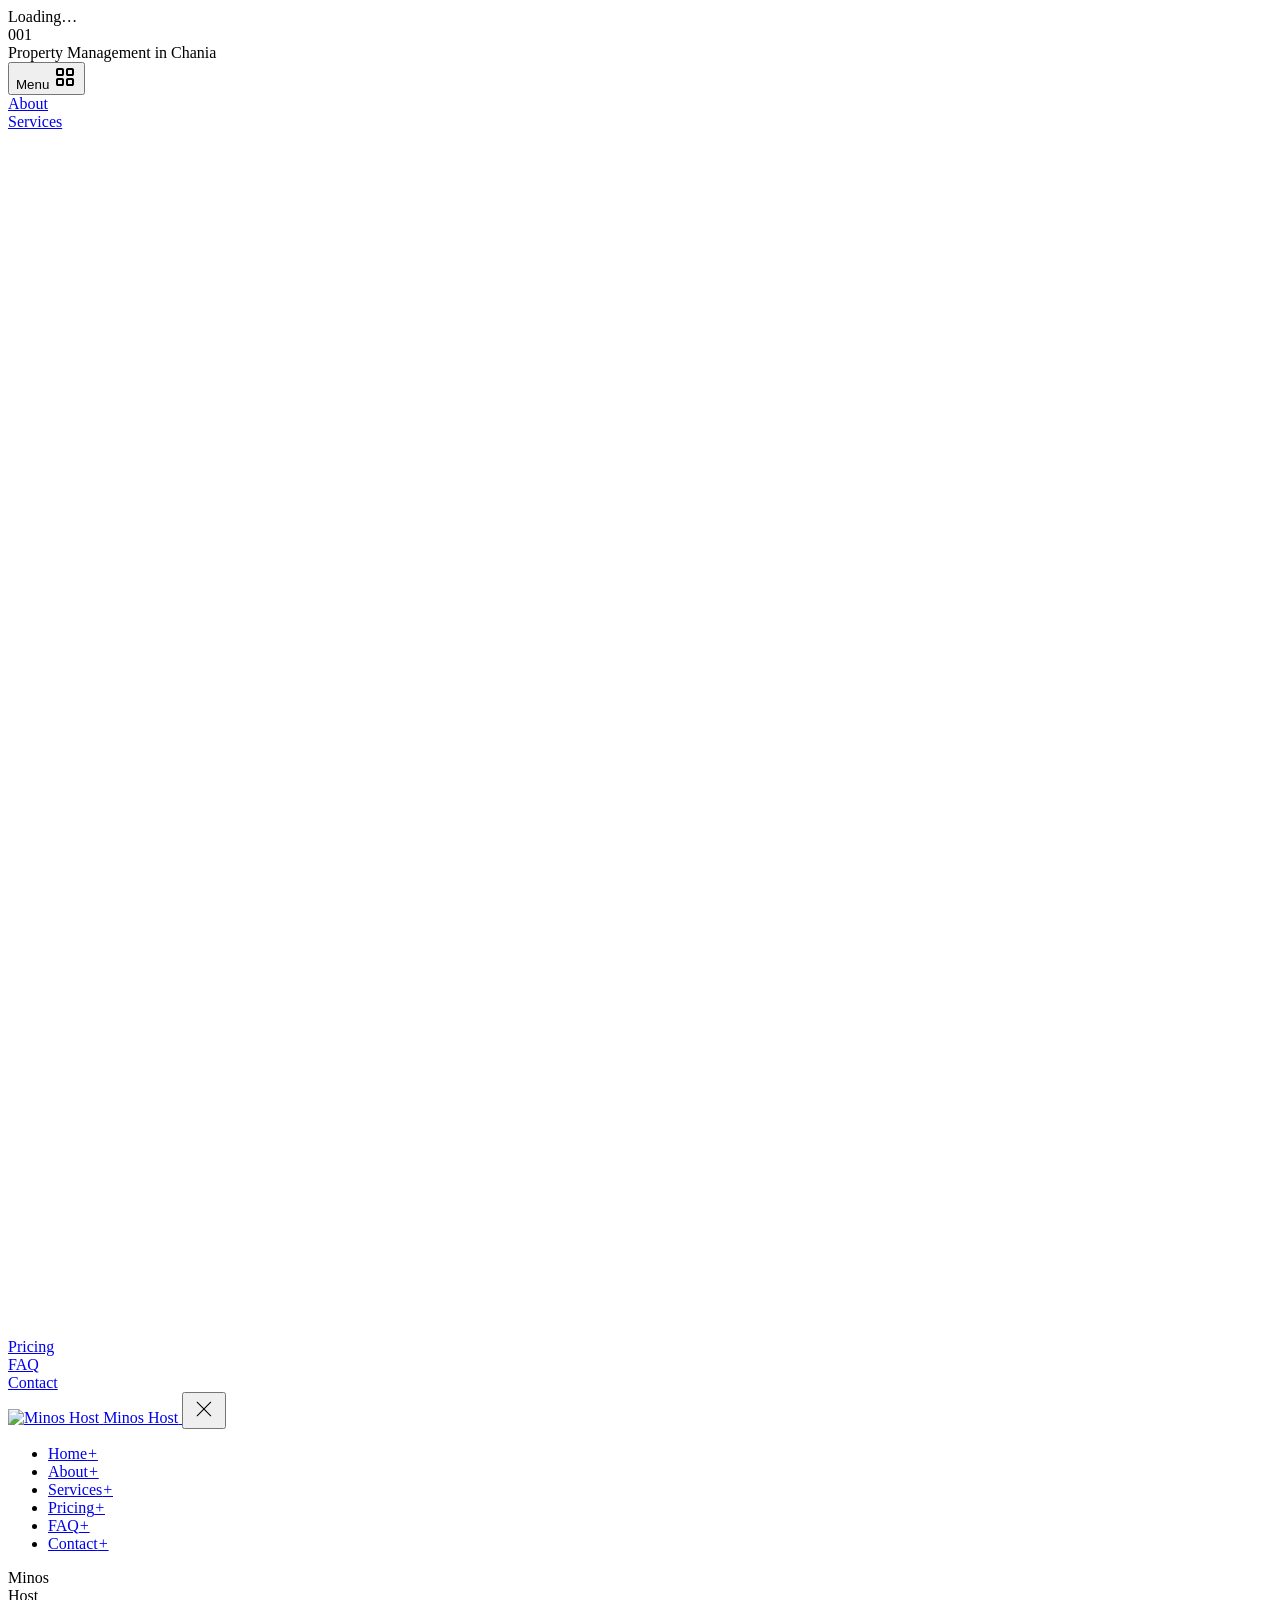
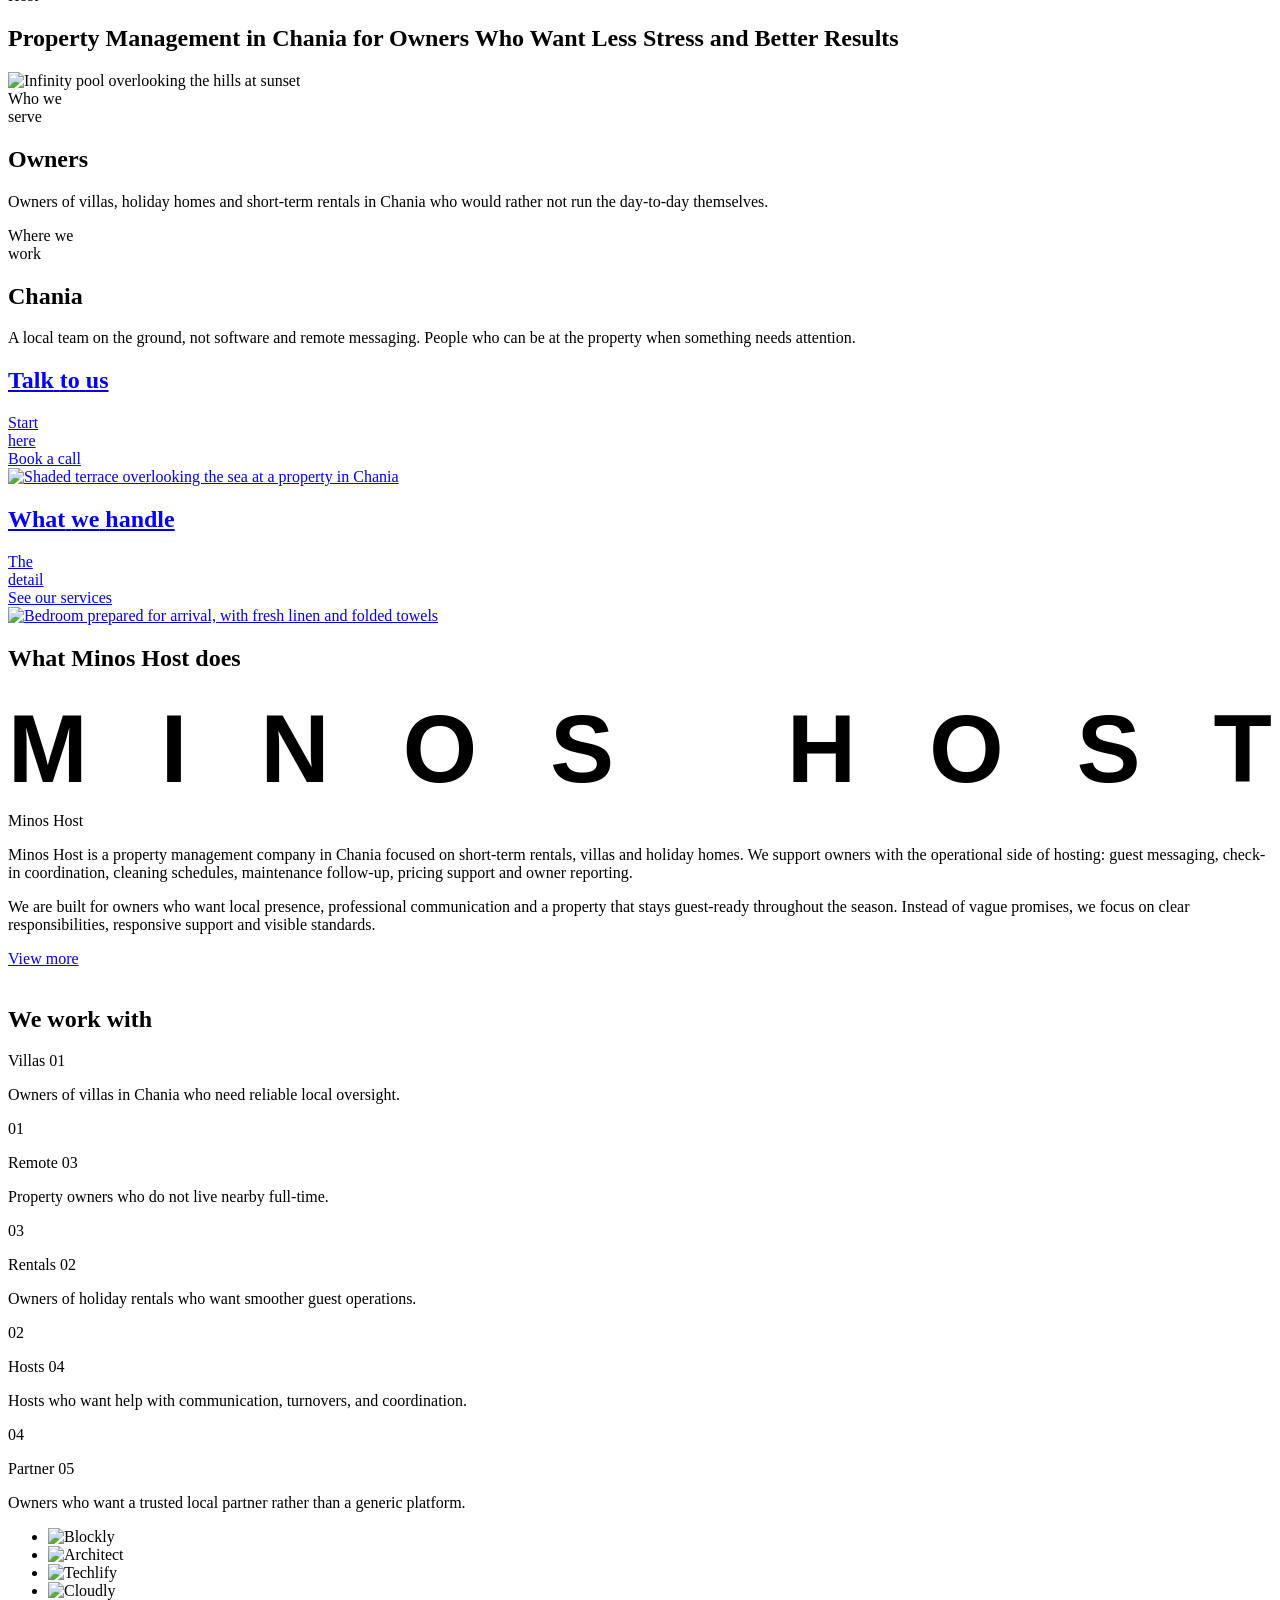
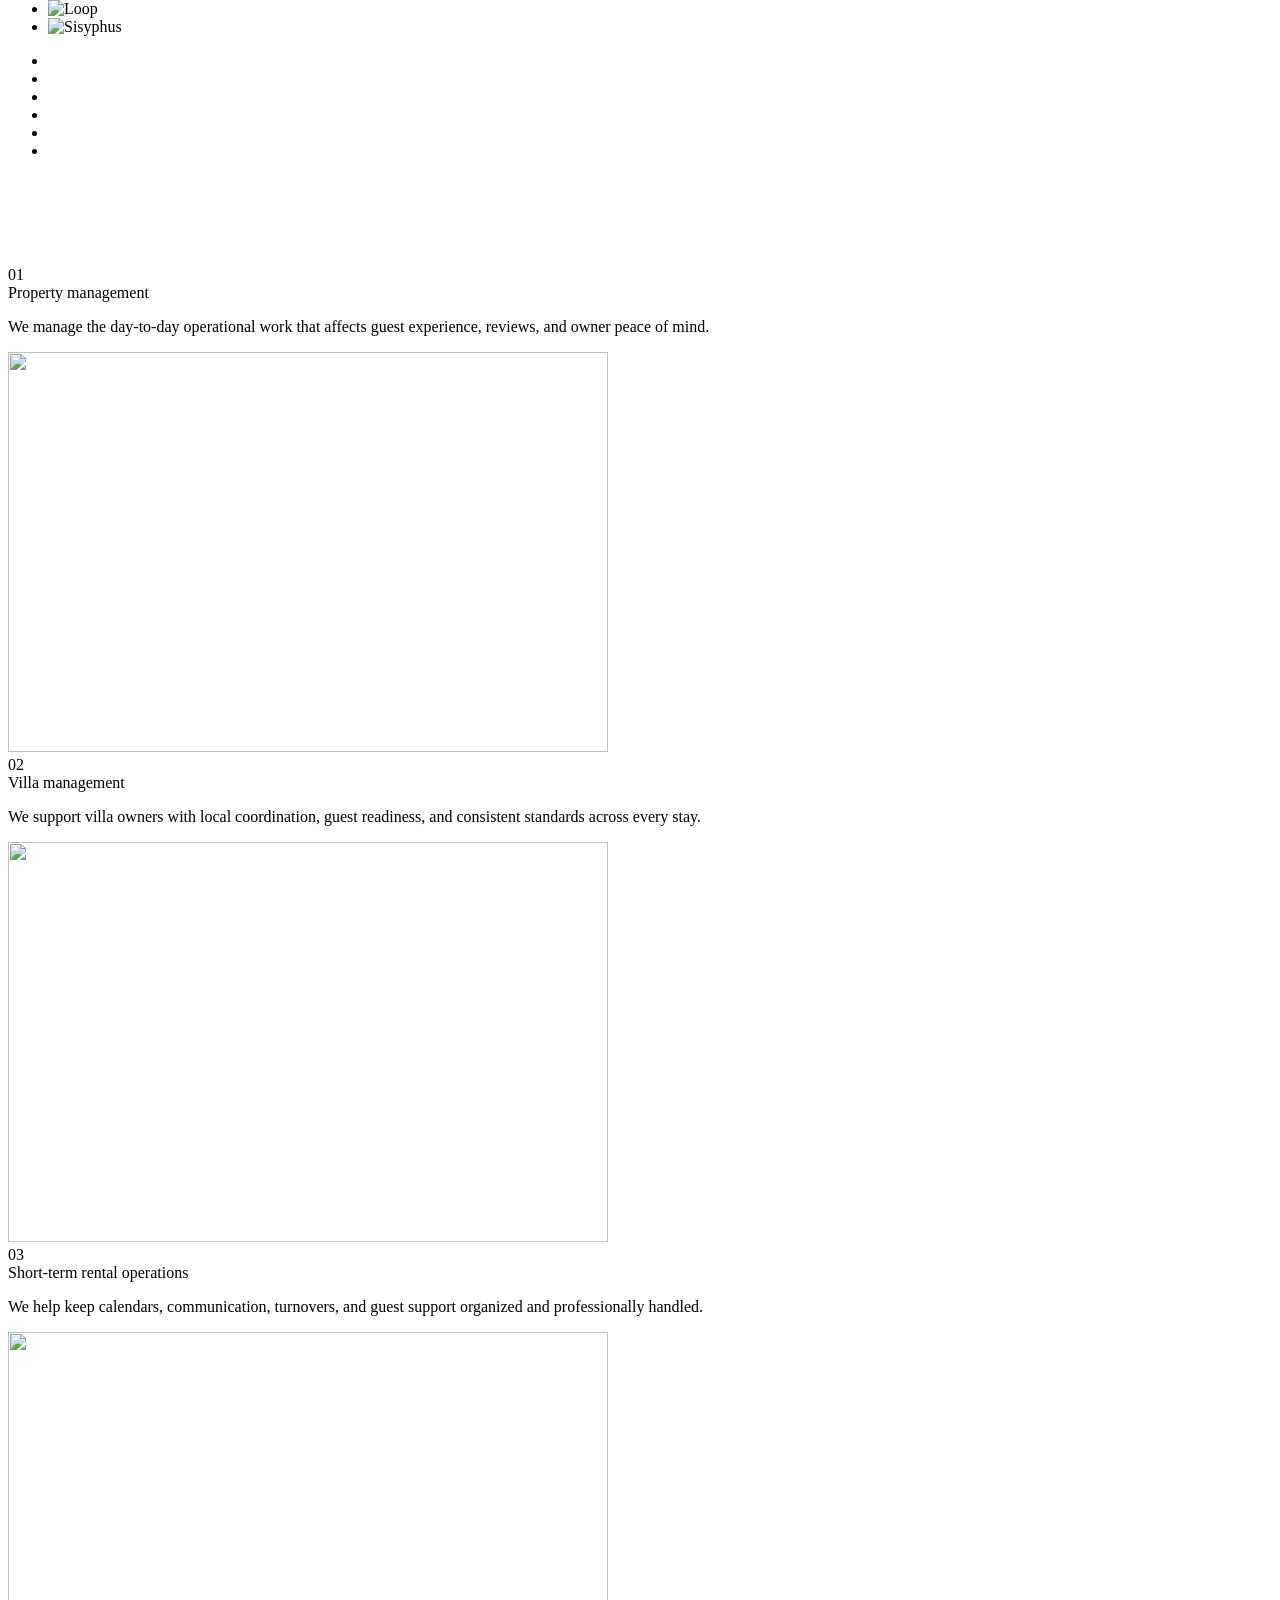
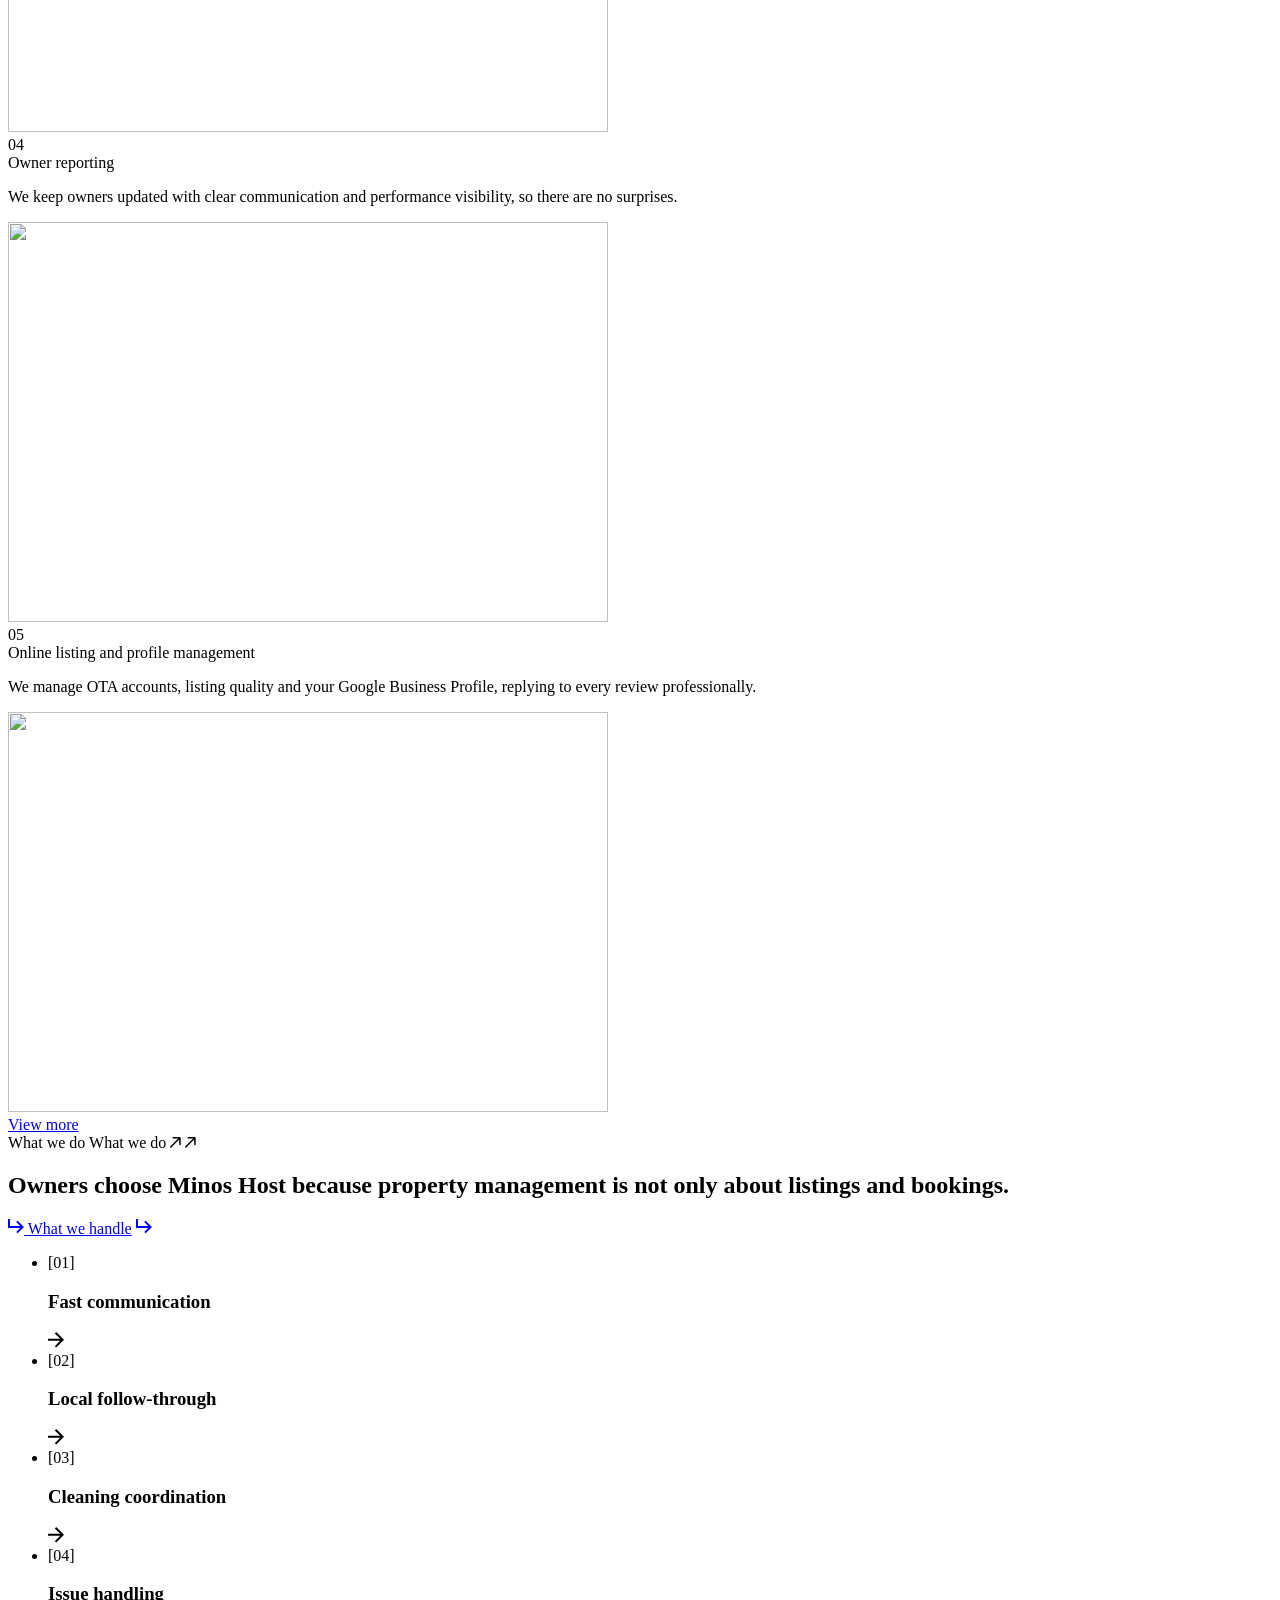
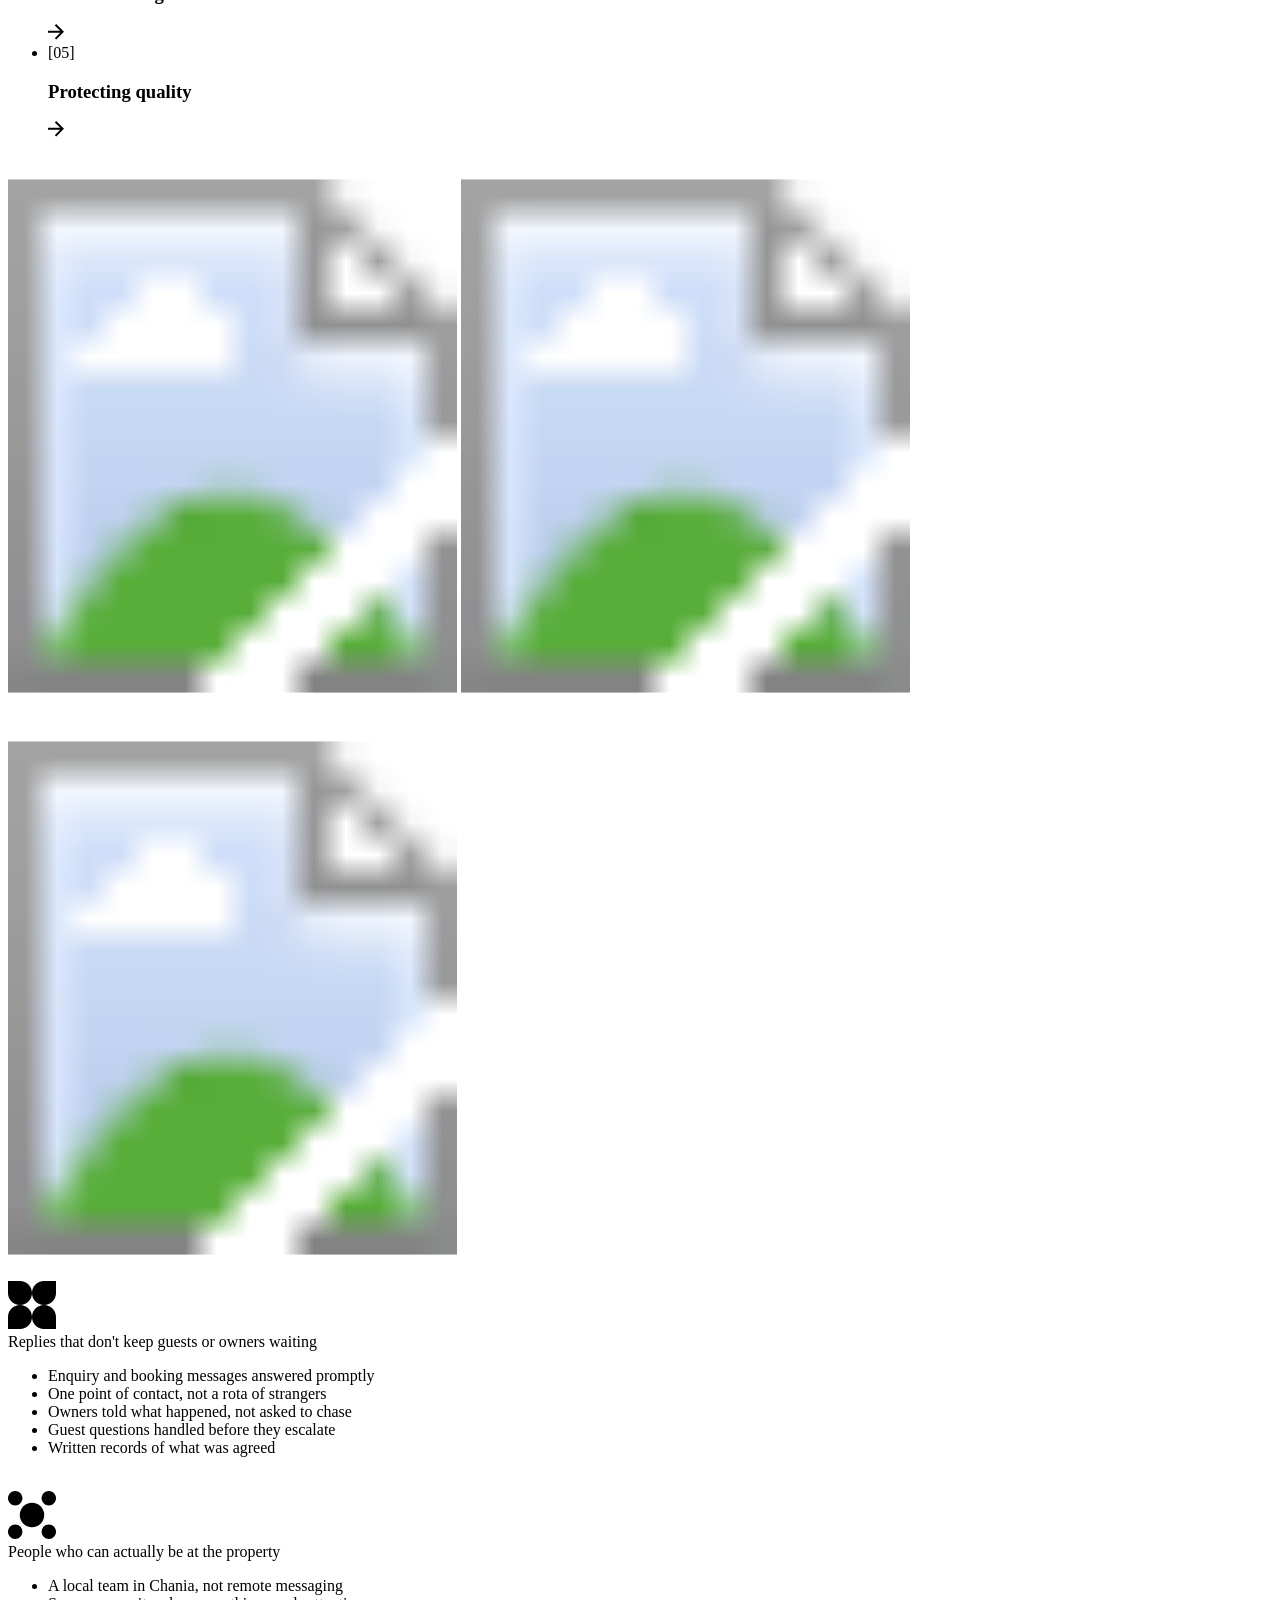
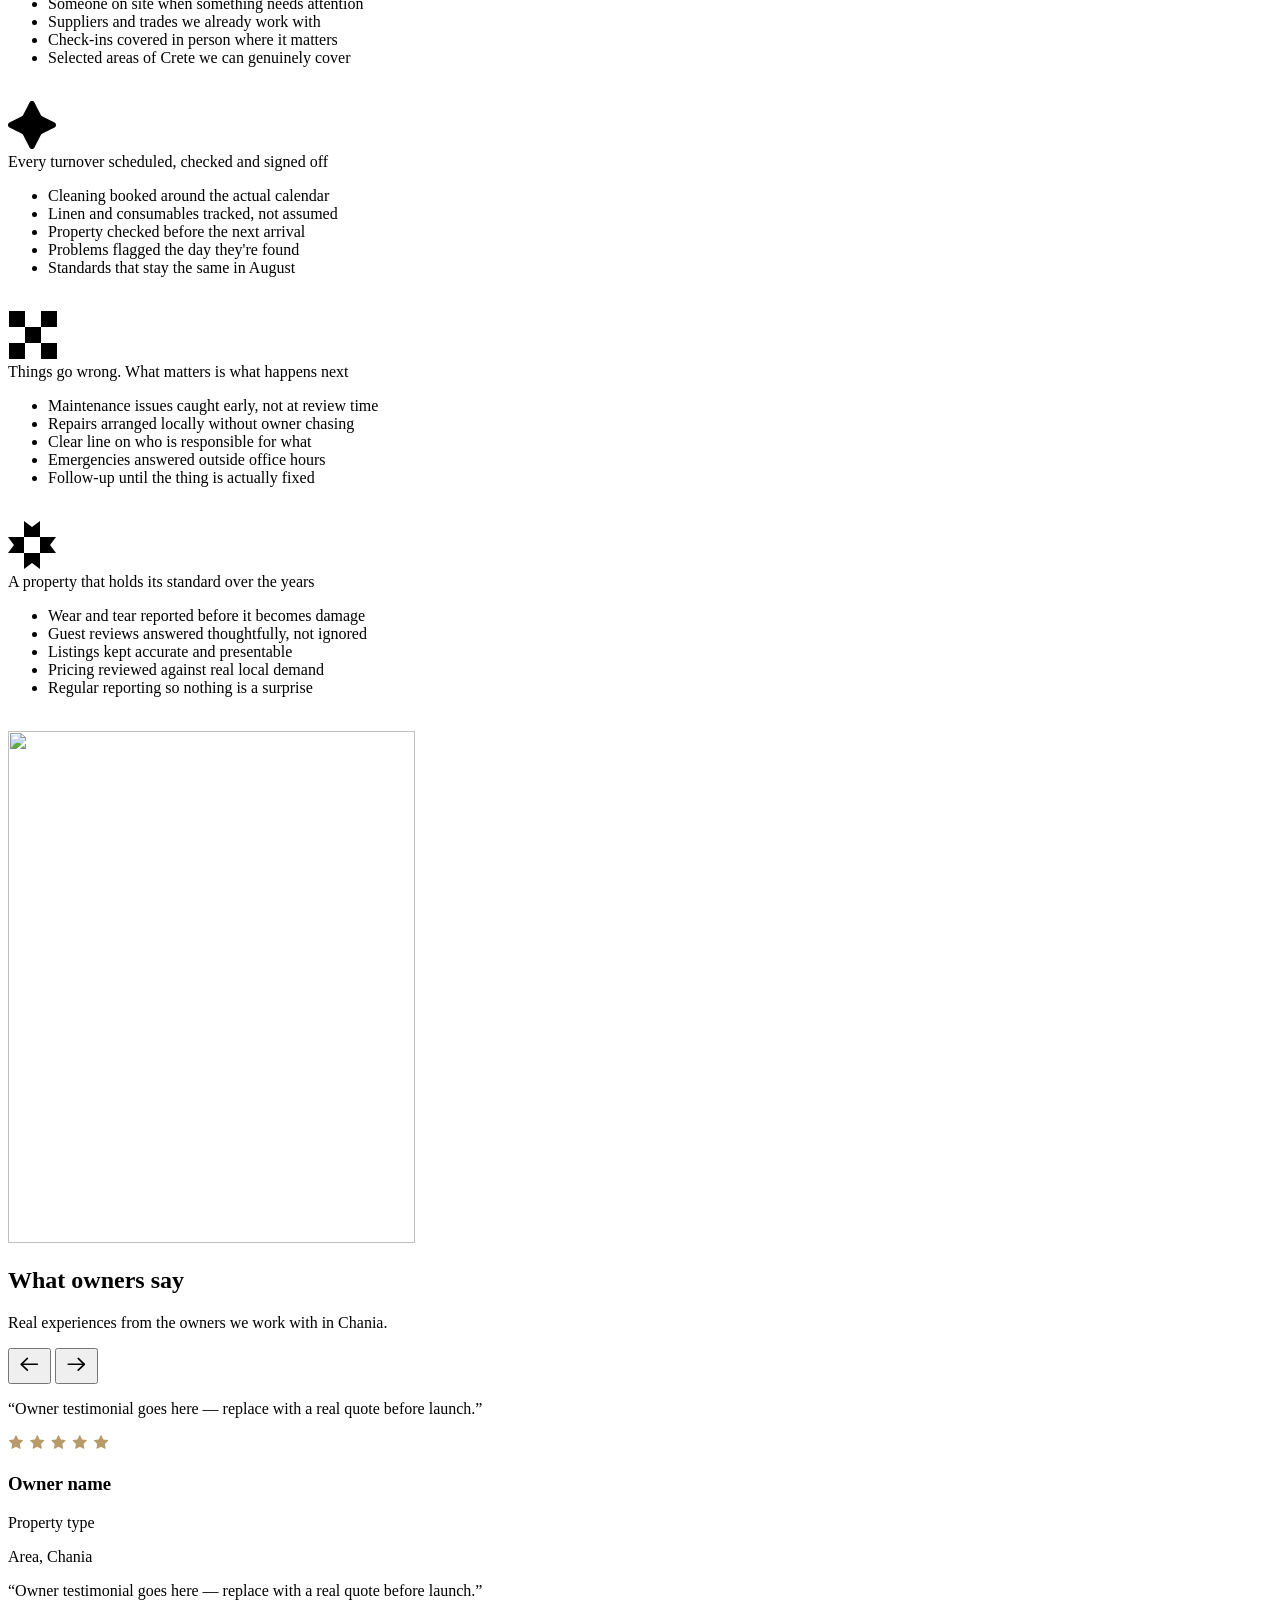
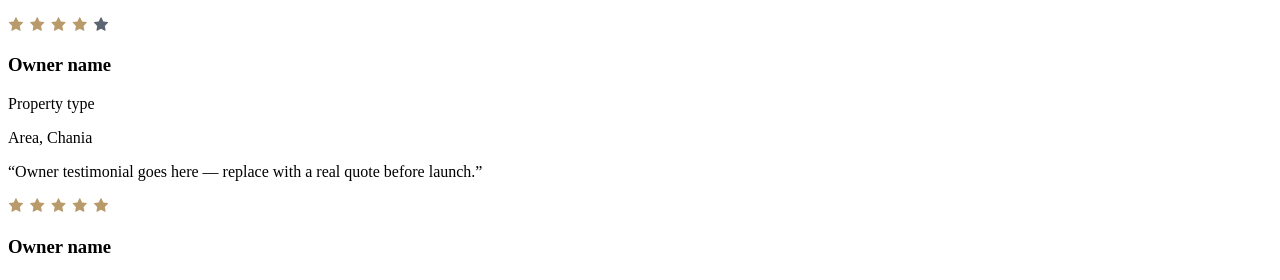
==== commit 3553b03b: "Add files via upload" ====
--- a/index.html
+++ b/index.html
@@ -10,7 +10,7 @@
 			</style></noscript><script src="/my-web/assets/js/head.js"></script><meta name="theme-color" content="#2e3644"></head> <body class="u-body">  <div class="u-preloader"> <div class="preloader_loader"><div class="preloader_loader_fill"></div></div> <div data-preloader-text class="preloader_content"> <div class="layout-hflex preloader_decor_content"> <div class="u-p2">Loading…</div> <div data-counter class="u-p2">001</div> </div> <div class="u-h5-feature">Property Management in Chania</div> </div> <div class="preloader_bg"></div> <div class="preloader_bg_helper"></div> </div> <header class="u-navbar nav" data-collapse="tiny"> <div class="navbar_container u-container container"> <div class="navbar_nav">  <button type="button" data-navbar-toggle class="u-menu-btn nav-button" aria-expanded="false" aria-controls="primary-menu"> <span>Menu</span>  <i class="u-menu-btn_icon" aria-hidden="true"> <svg width="24" height="24" viewBox="0 0 24 24" fill="none" xmlns="http://www.w3.org/2000/svg"> <path d="M4 5C4 4.73478 4.10536 4.48043 4.29289 4.29289C4.48043 4.10536 4.73478 4 5 4H9C9.26522 4 9.51957 4.10536 9.70711 4.29289C9.89464 4.48043 10 4.73478 10 5V9C10 9.26522 9.89464 9.51957 9.70711 9.70711C9.51957 9.89464 9.26522 10 9 10H5C4.73478 10 4.48043 9.89464 4.29289 9.70711C4.10536 9.51957 4 9.26522 4 9V5ZM14 5C14 4.73478 14.1054 4.48043 14.2929 4.29289C14.4804 4.10536 14.7348 4 15 4H19C19.2652 4 19.5196 4.10536 19.7071 4.29289C19.8946 4.48043 20 4.73478 20 5V9C20 9.26522 19.8946 9.51957 19.7071 9.70711C19.5196 9.89464 19.2652 10 19 10H15C14.7348 10 14.4804 9.89464 14.2929 9.70711C14.1054 9.51957 14 9.26522 14 9V5ZM4 15C4 14.7348 4.10536 14.4804 4.29289 14.2929C4.48043 14.1054 4.73478 14 5 14H9C9.26522 14 9.51957 14.1054 9.70711 14.2929C9.89464 14.4804 10 14.7348 10 15V19C10 19.2652 9.89464 19.5196 9.70711 19.7071C9.51957 19.8946 9.26522 20 9 20H5C4.73478 20 4.48043 19.8946 4.29289 19.7071C4.10536 19.5196 4 19.2652 4 19V15ZM14 15C14 14.7348 14.1054 14.4804 14.2929 14.2929C14.4804 14.1054 14.7348 14 15 14H19C19.2652 14 19.5196 14.1054 19.7071 14.2929C19.8946 14.4804 20 14.7348 20 15V19C20 19.2652 19.8946 19.5196 19.7071 19.7071C19.5196 19.8946 19.2652 20 19 20H15C14.7348 20 14.4804 19.8946 14.2929 19.7071C14.1054 19.5196 14 19.2652 14 19V15Z" stroke="currentColor" stroke-width="2" stroke-linecap="round" stroke-linejoin="round"></path> </svg> </i> </button> <div class="navbar_nav_left"> <a href="/my-web/about" class="u-link hide-mobile inline-block"> <div>About</div> </a> <a href="/my-web/services" class="u-link hide-mobile inline-block"> <div>Services</div> </a> </div> <a data-nav-link href="/my-web/#hero" aria-current="page" class="navbar_logo nav-brand is-current">  <picture> <source media="(max-width: 767px)" srcset="/my-web/assets/img/navbar/black-mark.png" width="407" height="512"> <img src="/my-web/assets/img/navbar/black-icon.png" width="1063" height="1203" alt="Minos Host" class="nav_logo_img"> </picture> </a> <div class="navbar_nav_right"> <a href="/my-web/pricing" class="u-link hide-mobile inline-block"> <div>Pricing</div> </a> <a href="/my-web/faq" class="navbar_mobile_link u-link inline-block"><div>FAQ</div></a> <a href="/my-web/contact" class="u-link hide-mobile inline-block"> <div>Contact</div> </a> </div> </div> </div> </header>  <div class="menu2_area" id="primary-menu" aria-label="Main menu" role="dialog" aria-modal="true"> <div class="menu2_bg"></div> <div class="menu2_panel"> <div class="menu2_top"> <a href="/my-web/#hero" class="menu2_logo" data-nav-link>  <img src="/my-web/assets/img/navbar/black-mark.png" width="407" height="512" alt="Minos Host"> <span class="u-p1">Minos Host</span> </a> <button type="button" data-navbar-toggle class="menu2_close" aria-label="Close the menu"> <svg width="28" height="28" viewBox="0 0 37 38" fill="none" xmlns="http://www.w3.org/2000/svg"> <path d="M9.19141 9.80762L27.5762 28.1924" stroke="currentColor" stroke-width="1.5" stroke-linecap="round" stroke-linejoin="round"></path> <path d="M9.19141 28.1924L27.5762 9.80761" stroke="currentColor" stroke-width="1.5" stroke-linecap="round" stroke-linejoin="round"></path> </svg> </button> </div> <ul class="menu2_nav"> <li class="menu2_nav_item"> <a data-nav-link href="/my-web/#hero" class="menu2_nav_link"><span>Home</span><i class="menu2_nav_plus" aria-hidden="true">+</i></a> </li> <li class="menu2_nav_item"> <a href="/my-web/about" class="menu2_nav_link"><span>About</span><i class="menu2_nav_plus" aria-hidden="true">+</i></a> </li> <li class="menu2_nav_item"> <a href="/my-web/services" class="menu2_nav_link"><span>Services</span><i class="menu2_nav_plus" aria-hidden="true">+</i></a> </li> <li class="menu2_nav_item"> <a href="/my-web/pricing" class="menu2_nav_link"><span>Pricing</span><i class="menu2_nav_plus" aria-hidden="true">+</i></a> </li> <li class="menu2_nav_item"> <a href="/my-web/faq" class="menu2_nav_link"><span>FAQ</span><i class="menu2_nav_plus" aria-hidden="true">+</i></a> </li> <li class="menu2_nav_item"> <a href="/my-web/contact" class="menu2_nav_link"><span>Contact</span><i class="menu2_nav_plus" aria-hidden="true">+</i></a> </li> </ul> </div> </div> <div id="smooth-wrapper" class="smooth-wrapper"> <div id="smooth-content" class="smooth-content">  <main> <div class="hero_stack_wrapper"> <section id="hero" class="section_hero stack-layer"> <div class="layout-blockcontainer hero_container u-container container"> <div class="hero_overlay"></div> <div class="hero_wrapper">  <div class="hero_labels"> <div class="hero_decor first"> <div class="layout-hflex hero_decor_content first"> <div class="u-p2">Minos</div> </div> </div> <div class="hero_decor second"> <div class="layout-hflex hero_decor_content"> <div class="u-p2">Host</div> </div> </div> </div>  <h1 data-hero-heading="main" class="hero_heading u-h1-review"> <span class="hero_heading_first">Property</span> Management <span class="hero_heading_third">in</span> Chania for
 				Owners Who Want Less Stress and Better Results
 </h1> </div> <img src="/my-web/assets/img/hero/hero-main.jpg" loading="eager" fetchpriority="high" alt="Infinity pool overlooking the hills at sunset" class="hero_bg"> </div> </section> <section id="vv" class="section_vv stack-layer"> <div class="layout-blockcontainer vv_container u-container container"> <div class="vv_wrapper"> <div data-vv="1" class="vv_content one"> <div class="vv_content_head"> <div class="layout-hflex vv_decor"> <div class="u-p2">Who we</div> <div class="u-p2">serve</div> </div> <h2 class="u-h2-feature">Owners</h2> </div> <p class="u-p1">Owners of villas, holiday homes and short-term rentals in Chania who would rather not run the day-to-day themselves.</p> </div> <div data-vv="2" class="vv_content two"> <div class="vv_content_head"> <div class="layout-hflex vv_decor"> <div class="u-p2">Where we</div> <div class="u-p2">work</div> </div> <h2 class="u-h2-feature">Chania</h2> </div> <p class="u-p1">A local team on the ground, not software and remote messaging. People who can be at the property when something needs attention.</p> </div> </div> </div> </section> <section id="films" class="section_films stack-layer"> <div class="layout-blockcontainer films_container u-container container"> <div class="films_overlay"></div> <div class="films_wrapper"> <!-- TODO: point at the booking link — Calendly, a contact page, or mailto: --> <a data-film="1" href="#" class="film inline-block"> <div class="film_inner"> <div data-film-animate class="film_head"> <div class="film_heading_wrapper"> <h2 data-heading-films class="film_heading u-h2-feature"> <span>Talk</span> <span>to</span> <span>us</span> </h2> </div> <div data-body-films class="layout-hflex film_decor"> <div class="u-p2">Start</div> <div class="u-p2">here</div> </div> </div> <div data-body-films class="u-btn-ellipse primary long"> <div>Book a call</div> </div> </div> <div class="film_overlay"></div> <img src="/my-web/assets/img/films/book-a-call.jpg" loading="lazy" alt="Shaded terrace overlooking the sea at a property in Chania" class="film_img"> </a> <!-- TODO: point at the services page — not built yet --> <a data-film="2" href="#" class="film inline-block"> <div class="film_inner"> <div data-film-animate class="film_head"> <div class="film_heading_wrapper"> <h2 data-heading-films class="film_heading u-h2-feature"> <span>What</span> <span>we</span> <span>handle</span> </h2> </div> <div data-body-films class="layout-hflex film_decor"> <div class="u-p2">The</div> <div class="u-p2">detail</div> </div> </div> <div data-body-films class="u-btn-ellipse primary long"> <div>See our services</div> </div> </div> <div class="film_overlay"></div> <img src="/my-web/assets/img/films/our-services.jpg" loading="lazy" alt="Bedroom prepared for arrival, with fresh linen and folded towels" class="film_img"> </a> </div> </div> </section> </div> <div class="about_stack_wrapper"> <section id="about" class="section_about stack-layer"> <div class="layout-blockcontainer about_container u-container container"> <div class="about_wrapper"> <div class="about_heading_wrapper"> <h2 data-heading class="about_heading u-h3-review">
-What Minos Host <span>does</span> </h2> <div class="about_decor" aria-hidden="true"> <svg xmlns="http://www.w3.org/2000/svg" width="100%" viewBox="0 0 1376 126" fill="none" class="about_logo"> <text x="0" y="98" textLength="1376" lengthAdjust="spacing" font-family="Arial, Helvetica, sans-serif" font-weight="800" font-size="104" fill="currentColor">
+What Minos Host <span>does</span> </h2> <div class="about_decor" aria-hidden="true"> <svg xmlns="http://www.w3.org/2000/svg" width="100%" viewBox="0 0 1376 126" fill="none" class="about_logo"> <text x="0" y="98" textLength="1376" lengthAdjust="spacing" font-family="Jost, Arial, Helvetica, sans-serif" font-weight="800" font-size="104" fill="currentColor">
 MINOS HOST
 </text> </svg> <div class="about_heading u-h3-review decor">Minos Host</div> </div> </div> <div class="about_copy"> <p data-body class="about_p u-p1">
 Minos Host is a property management company in Chania focused on short-term rentals, villas and holiday homes. We support owners
@@ -29,8 +29,8 @@
 Hosts
 <span class="pillar_heading_num u-p1">04</span> </div> <div class="pillar_heading_rectangle"></div> </div> <div data-body-pillars class="layout-vflex pillar_content pillar_content_forth"> <p>Hosts who want help with communication, turnovers, and coordination.</p> <p class="pillar_content_num">04</p> </div> </div> </div>  <div class="pillars_fifth" data-body-pillars> <div class="pillar_heading_wrapper"> <div data-heading-pillars class="pillar_heading heading-h2-review">
 Partner
-<span class="pillar_heading_num u-p1">05</span> </div> </div> <p class="pillars_fifth_body">Owners who want a trusted local partner rather than a generic platform.</p> </div> </div> </section> </div> <section id="brands" class="section_brands"> <div class="brands_container u-container container">  <div class="brands_track"> <ul class="brands_list"> <li class="brands_item"><img src="/my-web/assets/img/brands/brand-1.webp" alt="Blockly" loading="lazy"></li> <li class="brands_item"><img src="/my-web/assets/img/brands/brand-2.webp" alt="Architect" loading="lazy"></li> <li class="brands_item"><img src="/my-web/assets/img/brands/brand-3.webp" alt="Techlify" loading="lazy"></li> <li class="brands_item"><img src="/my-web/assets/img/brands/brand-4.webp" alt="Cloudly" loading="lazy"></li> <li class="brands_item"><img src="/my-web/assets/img/brands/brand-5.webp" alt="Loop" loading="lazy"></li> <li class="brands_item"><img src="/my-web/assets/img/brands/brand-6.webp" alt="Sisyphus" loading="lazy"></li> </ul> <ul class="brands_list" aria-hidden="true"> <li class="brands_item"><img src="/my-web/assets/img/brands/brand-1.webp" alt="" loading="lazy"></li> <li class="brands_item"><img src="/my-web/assets/img/brands/brand-2.webp" alt="" loading="lazy"></li> <li class="brands_item"><img src="/my-web/assets/img/brands/brand-3.webp" alt="" loading="lazy"></li> <li class="brands_item"><img src="/my-web/assets/img/brands/brand-4.webp" alt="" loading="lazy"></li> <li class="brands_item"><img src="/my-web/assets/img/brands/brand-5.webp" alt="" loading="lazy"></li> <li class="brands_item"><img src="/my-web/assets/img/brands/brand-6.webp" alt="" loading="lazy"></li> </ul> </div> </div> </section> <section id="services" class="section_services"> <div class="services_container u-container container"> <div class="services_body"> <div class="services_media"> <div class="services_media_stack"> <div class="services_media_item is-active" data-services-image> <img src="/my-web/assets/img/services/property-management.jpg" loading="eager" alt=""> </div> <div class="services_media_item" data-services-image> <img src="/my-web/assets/img/services/villa-management.jpg" loading="lazy" alt=""> </div> <div class="services_media_item" data-services-image> <img src="/my-web/assets/img/services/short-term-rental-operations.jpg" loading="lazy" alt=""> </div> <div class="services_media_item" data-services-image> <img src="/my-web/assets/img/services/owner-reporting.jpg" loading="lazy" alt=""> </div> <div class="services_media_item" data-services-image> <img src="/my-web/assets/img/services/online-listing-and-profile.jpg" loading="lazy" alt=""> </div> </div> </div> <div class="services_list"> <div class="services_item" data-services-item tabindex="0" role="button" aria-label="Property management"> <span class="u-p1 services_item_index">01</span> <div class="services_item_content"> <span class="u-h2-feature services_item_title">Property management</span> <p class="u-p1 services_item_text">We manage the day-to-day operational work that affects guest experience, reviews, and owner peace of mind.</p> </div> <span class="services_item_thumb"><img src="/my-web/assets/img/services/property-management-sm.jpg" loading="lazy" alt=""></span> </div> <div class="services_item" data-services-item tabindex="0" role="button" aria-label="Villa management"> <span class="u-p1 services_item_index">02</span> <div class="services_item_content"> <span class="u-h2-feature services_item_title">Villa management</span> <p class="u-p1 services_item_text">We support villa owners with local coordination, guest readiness, and consistent standards across every stay.</p> </div> <span class="services_item_thumb"><img src="/my-web/assets/img/services/villa-management-sm.jpg" loading="lazy" alt=""></span> </div> <div class="services_item" data-services-item tabindex="0" role="button" aria-label="Short-term rental operations"> <span class="u-p1 services_item_index">03</span> <div class="services_item_content"> <span class="u-h2-feature services_item_title">Short-term rental operations</span> <p class="u-p1 services_item_text">We help keep calendars, communication, turnovers, and guest support organized and professionally handled.</p> </div> <span class="services_item_thumb"><img src="/my-web/assets/img/services/short-term-rental-operations-sm.jpg" loading="lazy" alt=""></span> </div> <div class="services_item" data-services-item tabindex="0" role="button" aria-label="Owner reporting"> <span class="u-p1 services_item_index">04</span> <div class="services_item_content"> <span class="u-h2-feature services_item_title">Owner reporting</span> <p class="u-p1 services_item_text">We keep owners updated with clear communication and performance visibility, so there are no surprises.</p> </div> <span class="services_item_thumb"><img src="/my-web/assets/img/services/owner-reporting-sm.jpg" loading="lazy" alt=""></span> </div> <div class="services_item" data-services-item tabindex="0" role="button" aria-label="Online listing and profile management"> <span class="u-p1 services_item_index">05</span> <div class="services_item_content"> <span class="u-h2-feature services_item_title">Online listing and profile management</span>  <p class="u-p1 services_item_text">
+<span class="pillar_heading_num u-p1">05</span> </div> </div> <p class="pillars_fifth_body">Owners who want a trusted local partner rather than a generic platform.</p> </div> </div> </section> </div> <section id="brands" class="section_brands"> <div class="brands_container u-container container">  <div class="brands_track"> <ul class="brands_list"> <li class="brands_item"><img src="/my-web/assets/img/brands/brand-1.webp" alt="Blockly" loading="lazy"></li> <li class="brands_item"><img src="/my-web/assets/img/brands/brand-2.webp" alt="Architect" loading="lazy"></li> <li class="brands_item"><img src="/my-web/assets/img/brands/brand-3.webp" alt="Techlify" loading="lazy"></li> <li class="brands_item"><img src="/my-web/assets/img/brands/brand-4.webp" alt="Cloudly" loading="lazy"></li> <li class="brands_item"><img src="/my-web/assets/img/brands/brand-5.webp" alt="Loop" loading="lazy"></li> <li class="brands_item"><img src="/my-web/assets/img/brands/brand-6.webp" alt="Sisyphus" loading="lazy"></li> </ul> <ul class="brands_list" aria-hidden="true"> <li class="brands_item"><img src="/my-web/assets/img/brands/brand-1.webp" alt="" loading="lazy"></li> <li class="brands_item"><img src="/my-web/assets/img/brands/brand-2.webp" alt="" loading="lazy"></li> <li class="brands_item"><img src="/my-web/assets/img/brands/brand-3.webp" alt="" loading="lazy"></li> <li class="brands_item"><img src="/my-web/assets/img/brands/brand-4.webp" alt="" loading="lazy"></li> <li class="brands_item"><img src="/my-web/assets/img/brands/brand-5.webp" alt="" loading="lazy"></li> <li class="brands_item"><img src="/my-web/assets/img/brands/brand-6.webp" alt="" loading="lazy"></li> </ul> </div> </div> </section> <section id="services" class="section_services"> <div class="services_container u-container container"> <div class="services_body"> <div class="services_media"> <div class="services_media_stack"> <div class="services_media_item is-active" data-services-image> <img src="/my-web/assets/img/services/property-management.jpg" loading="eager" alt=""> </div> <div class="services_media_item" data-services-image> <img src="/my-web/assets/img/services/villa-management.jpg" loading="lazy" alt=""> </div> <div class="services_media_item" data-services-image> <img src="/my-web/assets/img/services/short-term-rental-operations.jpg" loading="lazy" alt=""> </div> <div class="services_media_item" data-services-image> <img src="/my-web/assets/img/services/owner-reporting.jpg" loading="lazy" alt=""> </div> <div class="services_media_item" data-services-image> <img src="/my-web/assets/img/services/online-listing-and-profile.jpg" loading="lazy" alt=""> </div> </div> </div> <div class="services_list"> <div class="services_item" data-services-item tabindex="0" role="button" aria-label="Property management"> <span class="u-p1 services_item_index">01</span> <div class="services_item_content"> <span class="u-h2-feature services_item_title">Property management</span> <p class="u-p1 services_item_text">We manage the day-to-day operational work that affects guest experience, reviews, and owner peace of mind.</p> </div> <span class="services_item_thumb"><img src="/my-web/assets/img/services/property-management-sm.jpg" width="600" height="400" loading="lazy" alt=""></span> </div> <div class="services_item" data-services-item tabindex="0" role="button" aria-label="Villa management"> <span class="u-p1 services_item_index">02</span> <div class="services_item_content"> <span class="u-h2-feature services_item_title">Villa management</span> <p class="u-p1 services_item_text">We support villa owners with local coordination, guest readiness, and consistent standards across every stay.</p> </div> <span class="services_item_thumb"><img src="/my-web/assets/img/services/villa-management-sm.jpg" width="600" height="400" loading="lazy" alt=""></span> </div> <div class="services_item" data-services-item tabindex="0" role="button" aria-label="Short-term rental operations"> <span class="u-p1 services_item_index">03</span> <div class="services_item_content"> <span class="u-h2-feature services_item_title">Short-term rental operations</span> <p class="u-p1 services_item_text">We help keep calendars, communication, turnovers, and guest support organized and professionally handled.</p> </div> <span class="services_item_thumb"><img src="/my-web/assets/img/services/short-term-rental-operations-sm.jpg" width="600" height="400" loading="lazy" alt=""></span> </div> <div class="services_item" data-services-item tabindex="0" role="button" aria-label="Owner reporting"> <span class="u-p1 services_item_index">04</span> <div class="services_item_content"> <span class="u-h2-feature services_item_title">Owner reporting</span> <p class="u-p1 services_item_text">We keep owners updated with clear communication and performance visibility, so there are no surprises.</p> </div> <span class="services_item_thumb"><img src="/my-web/assets/img/services/owner-reporting-sm.jpg" width="600" height="400" loading="lazy" alt=""></span> </div> <div class="services_item" data-services-item tabindex="0" role="button" aria-label="Online listing and profile management"> <span class="u-p1 services_item_index">05</span> <div class="services_item_content"> <span class="u-h2-feature services_item_title">Online listing and profile management</span>  <p class="u-p1 services_item_text">
 We manage OTA accounts, listing quality and your Google Business Profile, replying to every review professionally.
-</p> </div> <span class="services_item_thumb"><img src="/my-web/assets/img/services/online-listing-and-profile-sm.jpg" loading="lazy" alt=""></span> </div> <div class="services_cta">   <a class="u-btn-ellipse primary long" href="/my-web/services"> <div>View more</div> </a> </div> </div> </div> </div> </section> <section id="why" class="section_whyus"> <div class="whyus_container u-container container">   <div class="whyus_eyebrow"> <span class="whyus_eyebrow_label"> <span class="whyus_eyebrow_text text-1">What we do</span> <span class="whyus_eyebrow_text text-2" aria-hidden="true">What we do</span> </span> <i class="whyus_eyebrow_icon" aria-hidden="true"> <svg class="icon-1" width="11" height="11" viewBox="0 0 11 11" fill="none" xmlns="http://www.w3.org/2000/svg"> <path d="M0.21967 9.40717C-0.0732232 9.70006 -0.0732232 10.1749 0.21967 10.4678C0.512563 10.7607 0.987437 10.7607 1.28033 10.4678L0.21967 9.40717ZM10.6875 0.75C10.6875 0.335786 10.3517 2.97145e-09 9.9375 1.50485e-07L3.1875 -2.70983e-07C2.77329 -2.70983e-07 2.4375 0.335786 2.4375 0.75C2.4375 1.16421 2.77329 1.5 3.1875 1.5H9.1875V7.5C9.1875 7.91421 9.52329 8.25 9.9375 8.25C10.3517 8.25 10.6875 7.91421 10.6875 7.5L10.6875 0.75ZM0.75 9.9375L1.28033 10.4678L10.4678 1.28033L9.9375 0.75L9.40717 0.21967L0.21967 9.40717L0.75 9.9375Z" fill="currentColor"></path> </svg> <svg class="icon-2" width="11" height="11" viewBox="0 0 11 11" fill="none" xmlns="http://www.w3.org/2000/svg"> <path d="M0.21967 9.40717C-0.0732232 9.70006 -0.0732232 10.1749 0.21967 10.4678C0.512563 10.7607 0.987437 10.7607 1.28033 10.4678L0.21967 9.40717ZM10.6875 0.75C10.6875 0.335786 10.3517 2.97145e-09 9.9375 1.50485e-07L3.1875 -2.70983e-07C2.77329 -2.70983e-07 2.4375 0.335786 2.4375 0.75C2.4375 1.16421 2.77329 1.5 3.1875 1.5H9.1875V7.5C9.1875 7.91421 9.52329 8.25 9.9375 8.25C10.3517 8.25 10.6875 7.91421 10.6875 7.5L10.6875 0.75ZM0.75 9.9375L1.28033 10.4678L10.4678 1.28033L9.9375 0.75L9.40717 0.21967L0.21967 9.40717L0.75 9.9375Z" fill="currentColor"></path> </svg> </i> </div> <div class="whyus_head">  <h2 class="whyus_heading" data-reveal-text>
+</p> </div> <span class="services_item_thumb"><img src="/my-web/assets/img/services/online-listing-and-profile-sm.jpg" width="600" height="400" loading="lazy" alt=""></span> </div> <div class="services_cta">   <a class="u-btn-ellipse primary long" href="/my-web/services"> <div>View more</div> </a> </div> </div> </div> </div> </section> <section id="why" class="section_whyus"> <div class="whyus_container u-container container">   <div class="whyus_eyebrow"> <span class="whyus_eyebrow_label"> <span class="whyus_eyebrow_text text-1">What we do</span> <span class="whyus_eyebrow_text text-2" aria-hidden="true">What we do</span> </span> <i class="whyus_eyebrow_icon" aria-hidden="true"> <svg class="icon-1" width="11" height="11" viewBox="0 0 11 11" fill="none" xmlns="http://www.w3.org/2000/svg"> <path d="M0.21967 9.40717C-0.0732232 9.70006 -0.0732232 10.1749 0.21967 10.4678C0.512563 10.7607 0.987437 10.7607 1.28033 10.4678L0.21967 9.40717ZM10.6875 0.75C10.6875 0.335786 10.3517 2.97145e-09 9.9375 1.50485e-07L3.1875 -2.70983e-07C2.77329 -2.70983e-07 2.4375 0.335786 2.4375 0.75C2.4375 1.16421 2.77329 1.5 3.1875 1.5H9.1875V7.5C9.1875 7.91421 9.52329 8.25 9.9375 8.25C10.3517 8.25 10.6875 7.91421 10.6875 7.5L10.6875 0.75ZM0.75 9.9375L1.28033 10.4678L10.4678 1.28033L9.9375 0.75L9.40717 0.21967L0.21967 9.40717L0.75 9.9375Z" fill="currentColor"></path> </svg> <svg class="icon-2" width="11" height="11" viewBox="0 0 11 11" fill="none" xmlns="http://www.w3.org/2000/svg"> <path d="M0.21967 9.40717C-0.0732232 9.70006 -0.0732232 10.1749 0.21967 10.4678C0.512563 10.7607 0.987437 10.7607 1.28033 10.4678L0.21967 9.40717ZM10.6875 0.75C10.6875 0.335786 10.3517 2.97145e-09 9.9375 1.50485e-07L3.1875 -2.70983e-07C2.77329 -2.70983e-07 2.4375 0.335786 2.4375 0.75C2.4375 1.16421 2.77329 1.5 3.1875 1.5H9.1875V7.5C9.1875 7.91421 9.52329 8.25 9.9375 8.25C10.3517 8.25 10.6875 7.91421 10.6875 7.5L10.6875 0.75ZM0.75 9.9375L1.28033 10.4678L10.4678 1.28033L9.9375 0.75L9.40717 0.21967L0.21967 9.40717L0.75 9.9375Z" fill="currentColor"></path> </svg> </i> </div> <div class="whyus_head">  <h2 class="whyus_heading" data-reveal-text>
 Owners choose Minos Host because property management is not only about listings and bookings.
-</h2>  <div class="whyus_head_aside" data-fade-anim data-delay=".4" data-fade-from="bottom" data-ease="bounce"> <!-- TODO: all three point at the services page — not built yet --> <a class="whyus_btn_circle" href="#" aria-hidden="true" tabindex="-1"> <svg xmlns="http://www.w3.org/2000/svg" width="16" height="15" viewBox="0 0 16 15" fill="none"> <path d="M0.0001297 8.99993L0 3.00407e-05L2 0L2.0001 6.99993L12.1719 7.00003L8.22224 3.05027L9.63644 1.63606L16.0003 8.00003L9.63644 14.364L8.22224 12.9497L12.1719 9.00003L0.0001297 8.99993Z" fill="currentColor"></path> </svg> </a> <a class="whyus_btn" href="#">What we handle</a> <a class="whyus_btn_circle" href="#" aria-hidden="true" tabindex="-1"> <svg xmlns="http://www.w3.org/2000/svg" width="16" height="15" viewBox="0 0 16 15" fill="none"> <path d="M0.0001297 8.99993L0 3.00407e-05L2 0L2.0001 6.99993L12.1719 7.00003L8.22224 3.05027L9.63644 1.63606L16.0003 8.00003L9.63644 14.364L8.22224 12.9497L12.1719 9.00003L0.0001297 8.99993Z" fill="currentColor"></path> </svg> </a> </div> </div> </div>  <div class="whyus_pin whyus_container u-container container"> <div class="whyus_body">  <div class="whyus_side"> <ul class="whyus_nav" data-whyus-nav> <li> <div class="whyus_nav_item"> <div class="whyus_nav_content"> <span class="whyus_nav_num u-p2">[01]</span> <h3 class="whyus_nav_label u-p1">Fast communication</h3> <svg xmlns="http://www.w3.org/2000/svg" width="16" height="16" viewBox="0 0 16 16" fill="none"> <path d="M12.1716 8.77806L8.55964e-06 8.77806L1.47897e-06 6.77807L12.1716 6.77807L6.80761 1.41412L8.22183 -9.53337e-05L16 7.77806L8.22181 15.5562L6.80759 14.142L12.1716 8.77806Z" fill="currentColor"></path> </svg> </div> </div> </li> <li> <div class="whyus_nav_item"> <div class="whyus_nav_content"> <span class="whyus_nav_num u-p2">[02]</span> <h3 class="whyus_nav_label u-p1">Local follow-through</h3> <svg xmlns="http://www.w3.org/2000/svg" width="16" height="16" viewBox="0 0 16 16" fill="none"> <path d="M12.1716 8.77806L8.55964e-06 8.77806L1.47897e-06 6.77807L12.1716 6.77807L6.80761 1.41412L8.22183 -9.53337e-05L16 7.77806L8.22181 15.5562L6.80759 14.142L12.1716 8.77806Z" fill="currentColor"></path> </svg> </div> </div> </li> <li> <div class="whyus_nav_item"> <div class="whyus_nav_content"> <span class="whyus_nav_num u-p2">[03]</span> <h3 class="whyus_nav_label u-p1">Cleaning coordination</h3> <svg xmlns="http://www.w3.org/2000/svg" width="16" height="16" viewBox="0 0 16 16" fill="none"> <path d="M12.1716 8.77806L8.55964e-06 8.77806L1.47897e-06 6.77807L12.1716 6.77807L6.80761 1.41412L8.22183 -9.53337e-05L16 7.77806L8.22181 15.5562L6.80759 14.142L12.1716 8.77806Z" fill="currentColor"></path> </svg> </div> </div> </li> <li> <div class="whyus_nav_item"> <div class="whyus_nav_content"> <span class="whyus_nav_num u-p2">[04]</span> <h3 class="whyus_nav_label u-p1">Issue handling</h3> <svg xmlns="http://www.w3.org/2000/svg" width="16" height="16" viewBox="0 0 16 16" fill="none"> <path d="M12.1716 8.77806L8.55964e-06 8.77806L1.47897e-06 6.77807L12.1716 6.77807L6.80761 1.41412L8.22183 -9.53337e-05L16 7.77806L8.22181 15.5562L6.80759 14.142L12.1716 8.77806Z" fill="currentColor"></path> </svg> </div> </div> </li> <li> <div class="whyus_nav_item"> <div class="whyus_nav_content"> <span class="whyus_nav_num u-p2">[05]</span> <h3 class="whyus_nav_label u-p1">Protecting quality</h3> <svg xmlns="http://www.w3.org/2000/svg" width="16" height="16" viewBox="0 0 16 16" fill="none"> <path d="M12.1716 8.77806L8.55964e-06 8.77806L1.47897e-06 6.77807L12.1716 6.77807L6.80761 1.41412L8.22183 -9.53337e-05L16 7.77806L8.22181 15.5562L6.80759 14.142L12.1716 8.77806Z" fill="currentColor"></path> </svg> </div> </div> </li> </ul>  <div class="whyus_decor" aria-hidden="true"> <div class="whyus_decor_mark" data-svg-break> <svg xmlns="http://www.w3.org/2000/svg" width="449" height="558" viewBox="0 0 449 558"> <image href="/my-web/assets/img/whyus-mark/left.png" width="449" height="558"></image> </svg> <svg xmlns="http://www.w3.org/2000/svg" width="449" height="558" viewBox="0 0 449 558"> <image href="/my-web/assets/img/whyus-mark/middle.png" width="449" height="558"></image> </svg> <svg xmlns="http://www.w3.org/2000/svg" width="449" height="558" viewBox="0 0 449 558"> <image href="/my-web/assets/img/whyus-mark/right.png" width="449" height="558"></image> </svg> </div> </div> </div> <div class="whyus_stack"> <div class="whyus_stack_list" data-whyus-list> <div class="whyus_card"> <div class="whyus_card_inner"> <div class="whyus_card_copy"> <div class="whyus_card_icon"> <svg xmlns="http://www.w3.org/2000/svg" width="48" height="48" viewBox="0 0 48 48" fill="none"> <path d="M12 24C18.6274 24 24 18.6274 24 12C24 18.6259 29.37 23.9975 35.9953 24C29.37 24.0025 24 29.3742 24 36C24 29.3726 18.6274 24 12 24C5.37258 24 8.1423e-07 29.3726 5.24536e-07 36L0 48L12 48C18.6274 48 24 42.6274 24 36C24 42.6274 29.3726 48 36 48L48 48L48 36C48 29.3742 42.63 24.0025 36.0047 24C42.63 23.9975 48 18.6259 48 12L48 9.34594e-06L36 9.87048e-06C29.3726 6.34548e-06 24 5.37259 24 12C24 5.37259 18.6274 6.81516e-06 12 7.10486e-06L4.19629e-06 3.8147e-06L2.62268e-06 12C1.7536e-06 18.6274 5.37258 24 12 24Z" fill="currentColor"></path> </svg> </div> <span class="whyus_card_title text-scale-anim">Replies that don't keep guests or owners waiting</span> <ul class="whyus_card_list"> <li>Enquiry and booking messages answered promptly</li> <li>One point of contact, not a rota of strangers</li> <li>Owners told what happened, not asked to chase</li> <li>Guest questions handled before they escalate</li> <li>Written records of what was agreed</li> </ul> </div> <div class="whyus_card_media"> <img src="/my-web/assets/img/why/why-1.webp" loading="lazy" alt=""> </div> </div> </div> <div class="whyus_card"> <div class="whyus_card_inner"> <div class="whyus_card_copy"> <div class="whyus_card_icon"> <svg xmlns="http://www.w3.org/2000/svg" width="48" height="48" viewBox="0 0 48 48" fill="none"> <path d="M48 7.2C48 11.1764 44.7764 14.4 40.8 14.4C36.8235 14.4 33.6 11.1764 33.6 7.2C33.6 3.22355 36.8235 0 40.8 0C44.7764 0 48 3.22355 48 7.2Z" fill="currentColor"></path> <path d="M48 40.8C48 44.7764 44.7764 48 40.8 48C36.8235 48 33.6 44.7764 33.6 40.8C33.6 36.8235 36.8235 33.6 40.8 33.6C44.7764 33.6 48 36.8235 48 40.8Z" fill="currentColor"></path> <path d="M36.24 24C36.24 30.76 30.76 36.24 24 36.24C17.24 36.24 11.76 30.76 11.76 24C11.76 17.24 17.24 11.76 24 11.76C30.76 11.76 36.24 17.24 36.24 24Z" fill="currentColor"></path> <path d="M14.4 7.2C14.4 11.1764 11.1764 14.4 7.2 14.4C3.22355 14.4 0 11.1764 0 7.2C0 3.22355 3.22355 0 7.2 0C11.1764 0 14.4 3.22355 14.4 7.2Z" fill="currentColor"></path> <path d="M14.4 40.8C14.4 44.7764 11.1764 48 7.2 48C3.22355 48 0 44.7764 0 40.8C0 36.8235 3.22355 33.6 7.2 33.6C11.1764 33.6 14.4 36.8235 14.4 40.8Z" fill="currentColor"></path> </svg> </div> <span class="whyus_card_title text-scale-anim">People who can actually be at the property</span> <ul class="whyus_card_list"> <li>A local team in Chania, not remote messaging</li> <li>Someone on site when something needs attention</li> <li>Suppliers and trades we already work with</li> <li>Check-ins covered in person where it matters</li> <li>Selected areas of Crete we can genuinely cover</li> </ul> </div> <div class="whyus_card_media"> <img src="/my-web/assets/img/why/why-2.webp" loading="lazy" alt=""> </div> </div> </div> <div class="whyus_card"> <div class="whyus_card_inner"> <div class="whyus_card_copy"> <div class="whyus_card_icon"> <svg xmlns="http://www.w3.org/2000/svg" width="48" height="48" viewBox="0 0 48 48" fill="none"> <path d="M21.5836 1.47087C22.5977 -0.490291 25.4023 -0.490291 26.4163 1.47087L32.8735 13.9595C33.1322 14.4599 33.54 14.8677 34.0406 15.1264L46.529 21.5836C48.4903 22.5977 48.4903 25.4023 46.529 26.4163L34.0406 32.8735C33.54 33.1322 33.1322 33.54 32.8735 34.0406L26.4163 46.529C25.4023 48.4903 22.5977 48.4903 21.5836 46.529L15.1264 34.0406C14.8677 33.54 14.4599 33.1322 13.9595 32.8735L1.47087 26.4163C-0.490291 25.4023 -0.490291 22.5977 1.47087 21.5836L13.9595 15.1264C14.4599 14.8677 14.8677 14.4599 15.1264 13.9595L21.5836 1.47087Z" fill="currentColor"></path> </svg> </div> <span class="whyus_card_title text-scale-anim">Every turnover scheduled, checked and signed off</span> <ul class="whyus_card_list"> <li>Cleaning booked around the actual calendar</li> <li>Linen and consumables tracked, not assumed</li> <li>Property checked before the next arrival</li> <li>Problems flagged the day they're found</li> <li>Standards that stay the same in August</li> </ul> </div> <div class="whyus_card_media"> <img src="/my-web/assets/img/why/why-3.webp" loading="lazy" alt=""> </div> </div> </div> <div class="whyus_card"> <div class="whyus_card_inner"> <div class="whyus_card_copy"> <div class="whyus_card_icon"> <svg xmlns="http://www.w3.org/2000/svg" width="49" height="48" viewBox="0 0 49 48" fill="none"> <path fill-rule="evenodd" clip-rule="evenodd" d="M1 0H17V16H1V0ZM32.9999 16H17V31.9999H1V48H17V31.9999H32.9999V48H49V31.9999H32.9999V16ZM32.9999 16H49V0H32.9999V16Z" fill="currentColor"></path> </svg> </div> <span class="whyus_card_title text-scale-anim">Things go wrong. What matters is what happens next</span> <ul class="whyus_card_list"> <li>Maintenance issues caught early, not at review time</li> <li>Repairs arranged locally without owner chasing</li> <li>Clear line on who is responsible for what</li> <li>Emergencies answered outside office hours</li> <li>Follow-up until the thing is actually fixed</li> </ul> </div> <div class="whyus_card_media"> <img src="/my-web/assets/img/why/why-4.webp" loading="lazy" alt=""> </div> </div> </div> <div class="whyus_card"> <div class="whyus_card_inner"> <div class="whyus_card_copy"> <div class="whyus_card_icon"> <svg xmlns="http://www.w3.org/2000/svg" width="48" height="48" viewBox="0 0 48 48" fill="none"> <path fill-rule="evenodd" clip-rule="evenodd" d="M24 5.96611L16 0V16H0L5.96611 24L6.99382e-07 31.9999H16V16L31.9999 16V0L24 5.96611ZM42.0338 24L48 16L31.9999 16V31.9999H16V48L24 42.0338L31.9999 48V31.9999H48L42.0338 24Z" fill="currentColor"></path> </svg> </div> <span class="whyus_card_title text-scale-anim">A property that holds its standard over the years</span> <ul class="whyus_card_list"> <li>Wear and tear reported before it becomes damage</li> <li>Guest reviews answered thoughtfully, not ignored</li> <li>Listings kept accurate and presentable</li> <li>Pricing reviewed against real local demand</li> <li>Regular reporting so nothing is a surprise</li> </ul> </div> <div class="whyus_card_media"> <img src="/my-web/assets/img/why/why-5.webp" loading="lazy" alt=""> </div> </div> </div> </div> </div> </div> </div> </section> <section id="testimonials" class="section_testimonials"> <div class="testimonials_panel"> <div class="testimonials_container u-container container"> <div class="testimonials_head"> <div>  <i class="testimonials_mark" aria-hidden="true"> <img src="/my-web/assets/img/navbar/black-mark.png" width="407" height="512" alt=""> </i>  <h2 class="testimonials_heading u-h3-review" data-reveal-text>What owners say</h2> <p class="testimonials_sub u-p1">Real experiences from the owners we work with in Chania.</p> </div>  <div class="testimonials_nav"> <button type="button" class="testimonials_btn" data-testimonials-prev aria-label="Previous testimonial"> <svg xmlns="http://www.w3.org/2000/svg" width="27" height="27" viewBox="0 0 27 27" fill="none"> <path d="M11.3481 7.47314L5.25879 13.2856L11.3481 19.0981" stroke="currentColor" stroke-width="1.66071" stroke-linecap="round" stroke-linejoin="round"></path> <path d="M21.3124 13.2856H5.53564" stroke="currentColor" stroke-width="1.66071" stroke-linecap="round" stroke-linejoin="round"></path> </svg> </button> <button type="button" class="testimonials_btn" data-testimonials-next aria-label="Next testimonial"> <svg xmlns="http://www.w3.org/2000/svg" width="27" height="27" viewBox="0 0 27 27" fill="none"> <path d="M15.2234 7.47314L21.3126 13.2856L15.2234 19.0981" stroke="currentColor" stroke-width="1.66071" stroke-linecap="round" stroke-linejoin="round"></path> <path d="M5.259 13.2856H21.0358" stroke="currentColor" stroke-width="1.66071" stroke-linecap="round" stroke-linejoin="round"></path> </svg> </button> </div> </div> <div class="testimonials_slider_wrap" data-testimonials-rise> <div class="swiper testimonials_slider" data-testimonials-slider> <div class="swiper-wrapper"> <div class="swiper-slide"> <div class="testimonial_card">  <div class="testimonial_plate"></div> <p class="testimonial_quote">“Owner testimonial goes here — replace with a real quote before launch.”</p> <div class="testimonial_stars"> <svg xmlns="http://www.w3.org/2000/svg" width="101" height="16" viewBox="0 0 101 16" fill="none"> <path d="M14.9062 6.87488L11.8019 9.91088L12.535 14.1989C12.5507 14.2908 12.5405 14.3853 12.5054 14.4717C12.4704 14.5581 12.4119 14.633 12.3367 14.6879C12.2615 14.7427 12.1725 14.7753 12.0797 14.782C11.987 14.7887 11.8942 14.7693 11.8119 14.7259L7.97358 12.7013L4.13575 14.7253C4.05345 14.7688 3.96068 14.7882 3.86794 14.7815C3.7752 14.7748 3.68618 14.7421 3.61095 14.6873C3.53572 14.6325 3.47728 14.5577 3.44223 14.4713C3.40718 14.3849 3.39693 14.2903 3.41264 14.1983L4.14572 9.91035L1.04096 6.87488C0.974323 6.80974 0.927186 6.72714 0.904899 6.63654C0.882606 6.54591 0.886041 6.45083 0.914826 6.36206C0.943611 6.27329 0.99659 6.19438 1.06776 6.13426C1.13893 6.07414 1.22546 6.0352 1.31755 6.02187L5.60789 5.39687L7.52653 1.49587C7.6945 1.15437 8.25266 1.15437 8.42058 1.49587L10.3392 5.39687L14.6296 6.02187C14.7215 6.03556 14.8078 6.07468 14.8787 6.13484C14.9496 6.19501 15.0024 6.27383 15.0312 6.36245C15.0599 6.45107 15.0634 6.54598 15.0413 6.6365C15.0193 6.72701 14.9725 6.80954 14.9062 6.87488Z" fill="#b89a6b"></path><path d="M36.1694 6.87488L33.0651 9.91088L33.7982 14.1989C33.8139 14.2908 33.8037 14.3853 33.7686 14.4717C33.7336 14.5581 33.6751 14.633 33.5999 14.6879C33.5247 14.7427 33.4357 14.7753 33.3429 14.782C33.2502 14.7887 33.1574 14.7693 33.0751 14.7259L29.2368 12.7013L25.3989 14.7253C25.3166 14.7688 25.2239 14.7882 25.1311 14.7815C25.0384 14.7748 24.9494 14.7421 24.8741 14.6873C24.7989 14.6325 24.7405 14.5577 24.7054 14.4713C24.6704 14.3849 24.6601 14.2903 24.6758 14.1983L25.4089 9.91035L22.3041 6.87488C22.2375 6.80974 22.1904 6.72714 22.1681 6.63654C22.1458 6.54591 22.1492 6.45083 22.178 6.36206C22.2068 6.27329 22.2598 6.19438 22.331 6.13426C22.4021 6.07414 22.4886 6.0352 22.5807 6.02187L26.871 5.39687L28.7897 1.49587C28.9577 1.15437 29.5159 1.15437 29.6838 1.49587L31.6024 5.39687L35.8928 6.02187C35.9847 6.03556 36.071 6.07468 36.1419 6.13484C36.2128 6.19501 36.2656 6.27383 36.2943 6.36245C36.3231 6.45107 36.3266 6.54598 36.3045 6.6365C36.2825 6.72701 36.2357 6.80954 36.1694 6.87488Z" fill="#b89a6b"></path><path d="M57.4325 6.87488L54.3283 9.91088L55.0614 14.1989C55.0771 14.2908 55.0669 14.3853 55.0318 14.4717C54.9968 14.5581 54.9383 14.633 54.8631 14.6879C54.7879 14.7427 54.6988 14.7753 54.6061 14.782C54.5134 14.7887 54.4206 14.7693 54.3383 14.7259L50.5 12.7013L46.6621 14.7253C46.5798 14.7688 46.4871 14.7882 46.3943 14.7815C46.3015 14.7748 46.2126 14.7421 46.1373 14.6873C46.0621 14.6325 46.0037 14.5577 45.9686 14.4713C45.9336 14.3849 45.9233 14.2903 45.939 14.1983L46.6721 9.91035L43.5673 6.87488C43.5007 6.80974 43.4535 6.72714 43.4313 6.63654C43.409 6.54591 43.4124 6.45083 43.4412 6.36206C43.47 6.27329 43.523 6.19438 43.5942 6.13426C43.6653 6.07414 43.7518 6.0352 43.8439 6.02187L48.1342 5.39687L50.0529 1.49587C50.2209 1.15437 50.779 1.15437 50.9469 1.49587L52.8656 5.39687L57.156 6.02187C57.2479 6.03556 57.3341 6.07468 57.405 6.13484C57.476 6.19501 57.5288 6.27383 57.5575 6.36245C57.5862 6.45107 57.5898 6.54598 57.5677 6.6365C57.5456 6.72701 57.4989 6.80954 57.4325 6.87488Z" fill="#b89a6b"></path><path d="M78.6956 6.87488L75.5918 9.91088L76.3248 14.1989C76.34 14.2908 76.3301 14.3853 76.2949 14.4717C76.2596 14.5581 76.2018 14.633 76.1261 14.6879C76.051 14.7427 75.962 14.7753 75.8696 14.782C75.7766 14.7887 75.6835 14.7693 75.6018 14.7259L71.7631 12.7013L67.9251 14.7253C67.8427 14.7688 67.7504 14.7882 67.6574 14.7815C67.565 14.7748 67.476 14.7421 67.4002 14.6873C67.3251 14.6325 67.2666 14.5577 67.2321 14.4713C67.1969 14.3849 67.1862 14.2903 67.2022 14.1983L67.9351 9.91035L64.8306 6.87488C64.7639 6.80974 64.7167 6.72714 64.6945 6.63654C64.6721 6.54591 64.6756 6.45083 64.7044 6.36206C64.7331 6.27329 64.7862 6.19438 64.8573 6.13426C64.9285 6.07414 65.015 6.0352 65.1071 6.02187L69.3976 5.39687L71.316 1.49587C71.4841 1.15437 72.0422 1.15437 72.2103 1.49587L74.1287 5.39687L78.4192 6.02187C78.5109 6.03556 78.5973 6.07468 78.6684 6.13484C78.7394 6.19501 78.7919 6.27383 78.8205 6.36245C78.8498 6.45107 78.8531 6.54598 78.8311 6.6365C78.8086 6.72701 78.762 6.80954 78.6956 6.87488Z" fill="#b89a6b"></path><path d="M99.9588 6.87488L96.855 9.91088L97.588 14.1989C97.6032 14.2908 97.5933 14.3853 97.5581 14.4717C97.5228 14.5581 97.465 14.633 97.3893 14.6879C97.3142 14.7427 97.2252 14.7753 97.1328 14.782C97.0398 14.7887 96.9467 14.7693 96.865 14.7259L93.0263 12.7013L89.1883 14.7253C89.106 14.7688 89.0136 14.7882 88.9206 14.7815C88.8282 14.7748 88.7392 14.7421 88.6634 14.6873C88.5883 14.6325 88.5299 14.5577 88.4953 14.4713C88.4601 14.3849 88.4495 14.2903 88.4654 14.1983L89.1983 9.91035L86.0939 6.87488C86.0268 6.80974 85.9803 6.72714 85.9577 6.63654C85.9351 6.54591 85.9391 6.45083 85.9676 6.36206C85.9962 6.27329 86.0494 6.19438 86.1205 6.13426C86.1916 6.07414 86.278 6.0352 86.3703 6.02187L90.6608 5.39687L92.5792 1.49587C92.7473 1.15437 93.3054 1.15437 93.4735 1.49587L95.3919 5.39687L99.6824 6.02187C99.7741 6.03556 99.8605 6.07468 99.9316 6.13484C100.003 6.19501 100.055 6.27383 100.084 6.36245C100.113 6.45107 100.116 6.54598 100.094 6.6365C100.072 6.72701 100.025 6.80954 99.9588 6.87488Z" fill="#b89a6b"></path> </svg> </div> <div class="testimonial_author"> <h3 class="testimonial_author_name">Owner name</h3> <p class="testimonial_author_role">Property type</p> <p class="testimonial_author_place">Area, Chania</p> </div> </div> </div><div class="swiper-slide"> <div class="testimonial_card">  <div class="testimonial_plate"></div> <p class="testimonial_quote">“Owner testimonial goes here — replace with a real quote before launch.”</p> <div class="testimonial_stars"> <svg xmlns="http://www.w3.org/2000/svg" width="101" height="16" viewBox="0 0 101 16" fill="none"> <path d="M14.9062 6.87488L11.8019 9.91088L12.535 14.1989C12.5507 14.2908 12.5405 14.3853 12.5054 14.4717C12.4704 14.5581 12.4119 14.633 12.3367 14.6879C12.2615 14.7427 12.1725 14.7753 12.0797 14.782C11.987 14.7887 11.8942 14.7693 11.8119 14.7259L7.97358 12.7013L4.13575 14.7253C4.05345 14.7688 3.96068 14.7882 3.86794 14.7815C3.7752 14.7748 3.68618 14.7421 3.61095 14.6873C3.53572 14.6325 3.47728 14.5577 3.44223 14.4713C3.40718 14.3849 3.39693 14.2903 3.41264 14.1983L4.14572 9.91035L1.04096 6.87488C0.974323 6.80974 0.927186 6.72714 0.904899 6.63654C0.882606 6.54591 0.886041 6.45083 0.914826 6.36206C0.943611 6.27329 0.99659 6.19438 1.06776 6.13426C1.13893 6.07414 1.22546 6.0352 1.31755 6.02187L5.60789 5.39687L7.52653 1.49587C7.6945 1.15437 8.25266 1.15437 8.42058 1.49587L10.3392 5.39687L14.6296 6.02187C14.7215 6.03556 14.8078 6.07468 14.8787 6.13484C14.9496 6.19501 15.0024 6.27383 15.0312 6.36245C15.0599 6.45107 15.0634 6.54598 15.0413 6.6365C15.0193 6.72701 14.9725 6.80954 14.9062 6.87488Z" fill="#b89a6b"></path><path d="M36.1694 6.87488L33.0651 9.91088L33.7982 14.1989C33.8139 14.2908 33.8037 14.3853 33.7686 14.4717C33.7336 14.5581 33.6751 14.633 33.5999 14.6879C33.5247 14.7427 33.4357 14.7753 33.3429 14.782C33.2502 14.7887 33.1574 14.7693 33.0751 14.7259L29.2368 12.7013L25.3989 14.7253C25.3166 14.7688 25.2239 14.7882 25.1311 14.7815C25.0384 14.7748 24.9494 14.7421 24.8741 14.6873C24.7989 14.6325 24.7405 14.5577 24.7054 14.4713C24.6704 14.3849 24.6601 14.2903 24.6758 14.1983L25.4089 9.91035L22.3041 6.87488C22.2375 6.80974 22.1904 6.72714 22.1681 6.63654C22.1458 6.54591 22.1492 6.45083 22.178 6.36206C22.2068 6.27329 22.2598 6.19438 22.331 6.13426C22.4021 6.07414 22.4886 6.0352 22.5807 6.02187L26.871 5.39687L28.7897 1.49587C28.9577 1.15437 29.5159 1.15437 29.6838 1.49587L31.6024 5.39687L35.8928 6.02187C35.9847 6.03556 36.071 6.07468 36.1419 6.13484C36.2128 6.19501 36.2656 6.27383 36.2943 6.36245C36.3231 6.45107 36.3266 6.54598 36.3045 6.6365C36.2825 6.72701 36.2357 6.80954 36.1694 6.87488Z" fill="#b89a6b"></path><path d="M57.4325 6.87488L54.3283 9.91088L55.0614 14.1989C55.0771 14.2908 55.0669 14.3853 55.0318 14.4717C54.9968 14.5581 54.9383 14.633 54.8631 14.6879C54.7879 14.7427 54.6988 14.7753 54.6061 14.782C54.5134 14.7887 54.4206 14.7693 54.3383 14.7259L50.5 12.7013L46.6621 14.7253C46.5798 14.7688 46.4871 14.7882 46.3943 14.7815C46.3015 14.7748 46.2126 14.7421 46.1373 14.6873C46.0621 14.6325 46.0037 14.5577 45.9686 14.4713C45.9336 14.3849 45.9233 14.2903 45.939 14.1983L46.6721 9.91035L43.5673 6.87488C43.5007 6.80974 43.4535 6.72714 43.4313 6.63654C43.409 6.54591 43.4124 6.45083 43.4412 6.36206C43.47 6.27329 43.523 6.19438 43.5942 6.13426C43.6653 6.07414 43.7518 6.0352 43.8439 6.02187L48.1342 5.39687L50.0529 1.49587C50.2209 1.15437 50.779 1.15437 50.9469 1.49587L52.8656 5.39687L57.156 6.02187C57.2479 6.03556 57.3341 6.07468 57.405 6.13484C57.476 6.19501 57.5288 6.27383 57.5575 6.36245C57.5862 6.45107 57.5898 6.54598 57.5677 6.6365C57.5456 6.72701 57.4989 6.80954 57.4325 6.87488Z" fill="#b89a6b"></path><path d="M78.6956 6.87488L75.5918 9.91088L76.3248 14.1989C76.34 14.2908 76.3301 14.3853 76.2949 14.4717C76.2596 14.5581 76.2018 14.633 76.1261 14.6879C76.051 14.7427 75.962 14.7753 75.8696 14.782C75.7766 14.7887 75.6835 14.7693 75.6018 14.7259L71.7631 12.7013L67.9251 14.7253C67.8427 14.7688 67.7504 14.7882 67.6574 14.7815C67.565 14.7748 67.476 14.7421 67.4002 14.6873C67.3251 14.6325 67.2666 14.5577 67.2321 14.4713C67.1969 14.3849 67.1862 14.2903 67.2022 14.1983L67.9351 9.91035L64.8306 6.87488C64.7639 6.80974 64.7167 6.72714 64.6945 6.63654C64.6721 6.54591 64.6756 6.45083 64.7044 6.36206C64.7331 6.27329 64.7862 6.19438 64.8573 6.13426C64.9285 6.07414 65.015 6.0352 65.1071 6.02187L69.3976 5.39687L71.316 1.49587C71.4841 1.15437 72.0422 1.15437 72.2103 1.49587L74.1287 5.39687L78.4192 6.02187C78.5109 6.03556 78.5973 6.07468 78.6684 6.13484C78.7394 6.19501 78.7919 6.27383 78.8205 6.36245C78.8498 6.45107 78.8531 6.54598 78.8311 6.6365C78.8086 6.72701 78.762 6.80954 78.6956 6.87488Z" fill="#b89a6b"></path><path d="M99.9588 6.87488L96.855 9.91088L97.588 14.1989C97.6032 14.2908 97.5933 14.3853 97.5581 14.4717C97.5228 14.5581 97.465 14.633 97.3893 14.6879C97.3142 14.7427 97.2252 14.7753 97.1328 14.782C97.0398 14.7887 96.9467 14.7693 96.865 14.7259L93.0263 12.7013L89.1883 14.7253C89.106 14.7688 89.0136 14.7882 88.9206 14.7815C88.8282 14.7748 88.7392 14.7421 88.6634 14.6873C88.5883 14.6325 88.5299 14.5577 88.4953 14.4713C88.4601 14.3849 88.4495 14.2903 88.4654 14.1983L89.1983 9.91035L86.0939 6.87488C86.0268 6.80974 85.9803 6.72714 85.9577 6.63654C85.9351 6.54591 85.9391 6.45083 85.9676 6.36206C85.9962 6.27329 86.0494 6.19438 86.1205 6.13426C86.1916 6.07414 86.278 6.0352 86.3703 6.02187L90.6608 5.39687L92.5792 1.49587C92.7473 1.15437 93.3054 1.15437 93.4735 1.49587L95.3919 5.39687L99.6824 6.02187C99.7741 6.03556 99.8605 6.07468 99.9316 6.13484C100.003 6.19501 100.055 6.27383 100.084 6.36245C100.113 6.45107 100.116 6.54598 100.094 6.6365C100.072 6.72701 100.025 6.80954 99.9588 6.87488Z" fill="#5c6572"></path> </svg> </div> <div class="testimonial_author"> <h3 class="testimonial_author_name">Owner name</h3> <p class="testimonial_author_role">Property type</p> <p class="testimonial_author_place">Area, Chania</p> </div> </div> </div><div class="swiper-slide"> <div class="testimonial_card">  <div class="testimonial_plate"></div> <p class="testimonial_quote">“Owner testimonial goes here — replace with a real quote before launch.”</p> <div class="testimonial_stars"> <svg xmlns="http://www.w3.org/2000/svg" width="101" height="16" viewBox="0 0 101 16" fill="none"> <path d="M14.9062 6.87488L11.8019 9.91088L12.535 14.1989C12.5507 14.2908 12.5405 14.3853 12.5054 14.4717C12.4704 14.5581 12.4119 14.633 12.3367 14.6879C12.2615 14.7427 12.1725 14.7753 12.0797 14.782C11.987 14.7887 11.8942 14.7693 11.8119 14.7259L7.97358 12.7013L4.13575 14.7253C4.05345 14.7688 3.96068 14.7882 3.86794 14.7815C3.7752 14.7748 3.68618 14.7421 3.61095 14.6873C3.53572 14.6325 3.47728 14.5577 3.44223 14.4713C3.40718 14.3849 3.39693 14.2903 3.41264 14.1983L4.14572 9.91035L1.04096 6.87488C0.974323 6.80974 0.927186 6.72714 0.904899 6.63654C0.882606 6.54591 0.886041 6.45083 0.914826 6.36206C0.943611 6.27329 0.99659 6.19438 1.06776 6.13426C1.13893 6.07414 1.22546 6.0352 1.31755 6.02187L5.60789 5.39687L7.52653 1.49587C7.6945 1.15437 8.25266 1.15437 8.42058 1.49587L10.3392 5.39687L14.6296 6.02187C14.7215 6.03556 14.8078 6.07468 14.8787 6.13484C14.9496 6.19501 15.0024 6.27383 15.0312 6.36245C15.0599 6.45107 15.0634 6.54598 15.0413 6.6365C15.0193 6.72701 14.9725 6.80954 14.9062 6.87488Z" fill="#b89a6b"></path><path d="M36.1694 6.87488L33.0651 9.91088L33.7982 14.1989C33.8139 14.2908 33.8037 14.3853 33.7686 14.4717C33.7336 14.5581 33.6751 14.633 33.5999 14.6879C33.5247 14.7427 33.4357 14.7753 33.3429 14.782C33.2502 14.7887 33.1574 14.7693 33.0751 14.7259L29.2368 12.7013L25.3989 14.7253C25.3166 14.7688 25.2239 14.7882 25.1311 14.7815C25.0384 14.7748 24.9494 14.7421 24.8741 14.6873C24.7989 14.6325 24.7405 14.5577 24.7054 14.4713C24.6704 14.3849 24.6601 14.2903 24.6758 14.1983L25.4089 9.91035L22.3041 6.87488C22.2375 6.80974 22.1904 6.72714 22.1681 6.63654C22.1458 6.54591 22.1492 6.45083 22.178 6.36206C22.2068 6.27329 22.2598 6.19438 22.331 6.13426C22.4021 6.07414 22.4886 6.0352 22.5807 6.02187L26.871 5.39687L28.7897 1.49587C28.9577 1.15437 29.5159 1.15437 29.6838 1.49587L31.6024 5.39687L35.8928 6.02187C35.9847 6.03556 36.071 6.07468 36.1419 6.13484C36.2128 6.19501 36.2656 6.27383 36.2943 6.36245C36.3231 6.45107 36.3266 6.54598 36.3045 6.6365C36.2825 6.72701 36.2357 6.80954 36.1694 6.87488Z" fill="#b89a6b"></path><path d="M57.4325 6.87488L54.3283 9.91088L55.0614 14.1989C55.0771 14.2908 55.0669 14.3853 55.0318 14.4717C54.9968 14.5581 54.9383 14.633 54.8631 14.6879C54.7879 14.7427 54.6988 14.7753 54.6061 14.782C54.5134 14.7887 54.4206 14.7693 54.3383 14.7259L50.5 12.7013L46.6621 14.7253C46.5798 14.7688 46.4871 14.7882 46.3943 14.7815C46.3015 14.7748 46.2126 14.7421 46.1373 14.6873C46.0621 14.6325 46.0037 14.5577 45.9686 14.4713C45.9336 14.3849 45.9233 14.2903 45.939 14.1983L46.6721 9.91035L43.5673 6.87488C43.5007 6.80974 43.4535 6.72714 43.4313 6.63654C43.409 6.54591 43.4124 6.45083 43.4412 6.36206C43.47 6.27329 43.523 6.19438 43.5942 6.13426C43.6653 6.07414 43.7518 6.0352 43.8439 6.02187L48.1342 5.39687L50.0529 1.49587C50.2209 1.15437 50.779 1.15437 50.9469 1.49587L52.8656 5.39687L57.156 6.02187C57.2479 6.03556 57.3341 6.07468 57.405 6.13484C57.476 6.19501 57.5288 6.27383 57.5575 6.36245C57.5862 6.45107 57.5898 6.54598 57.5677 6.6365C57.5456 6.72701 57.4989 6.80954 57.4325 6.87488Z" fill="#b89a6b"></path><path d="M78.6956 6.87488L75.5918 9.91088L76.3248 14.1989C76.34 14.2908 76.3301 14.3853 76.2949 14.4717C76.2596 14.5581 76.2018 14.633 76.1261 14.6879C76.051 14.7427 75.962 14.7753 75.8696 14.782C75.7766 14.7887 75.6835 14.7693 75.6018 14.7259L71.7631 12.7013L67.9251 14.7253C67.8427 14.7688 67.7504 14.7882 67.6574 14.7815C67.565 14.7748 67.476 14.7421 67.4002 14.6873C67.3251 14.6325 67.2666 14.5577 67.2321 14.4713C67.1969 14.3849 67.1862 14.2903 67.2022 14.1983L67.9351 9.91035L64.8306 6.87488C64.7639 6.80974 64.7167 6.72714 64.6945 6.63654C64.6721 6.54591 64.6756 6.45083 64.7044 6.36206C64.7331 6.27329 64.7862 6.19438 64.8573 6.13426C64.9285 6.07414 65.015 6.0352 65.1071 6.02187L69.3976 5.39687L71.316 1.49587C71.4841 1.15437 72.0422 1.15437 72.2103 1.49587L74.1287 5.39687L78.4192 6.02187C78.5109 6.03556 78.5973 6.07468 78.6684 6.13484C78.7394 6.19501 78.7919 6.27383 78.8205 6.36245C78.8498 6.45107 78.8531 6.54598 78.8311 6.6365C78.8086 6.72701 78.762 6.80954 78.6956 6.87488Z" fill="#b89a6b"></path><path d="M99.9588 6.87488L96.855 9.91088L97.588 14.1989C97.6032 14.2908 97.5933 14.3853 97.5581 14.4717C97.5228 14.5581 97.465 14.633 97.3893 14.6879C97.3142 14.7427 97.2252 14.7753 97.1328 14.782C97.0398 14.7887 96.9467 14.7693 96.865 14.7259L93.0263 12.7013L89.1883 14.7253C89.106 14.7688 89.0136 14.7882 88.9206 14.7815C88.8282 14.7748 88.7392 14.7421 88.6634 14.6873C88.5883 14.6325 88.5299 14.5577 88.4953 14.4713C88.4601 14.3849 88.4495 14.2903 88.4654 14.1983L89.1983 9.91035L86.0939 6.87488C86.0268 6.80974 85.9803 6.72714 85.9577 6.63654C85.9351 6.54591 85.9391 6.45083 85.9676 6.36206C85.9962 6.27329 86.0494 6.19438 86.1205 6.13426C86.1916 6.07414 86.278 6.0352 86.3703 6.02187L90.6608 5.39687L92.5792 1.49587C92.7473 1.15437 93.3054 1.15437 93.4735 1.49587L95.3919 5.39687L99.6824 6.02187C99.7741 6.03556 99.8605 6.07468 99.9316 6.13484C100.003 6.19501 100.055 6.27383 100.084 6.36245C100.113 6.45107 100.116 6.54598 100.094 6.6365C100.072 6.72701 100.025 6.80954 99.9588 6.87488Z" fill="#b89a6b"></path> </svg> </div> <div class="testimonial_author"> <h3 class="testimonial_author_name">Owner name</h3> <p class="testimonial_author_role">Property type</p> <p class="testimonial_author_place">Area, Chania</p> </div> </div> </div><div class="swiper-slide"> <div class="testimonial_card">  <div class="testimonial_plate"></div> <p class="testimonial_quote">“Owner testimonial goes here — replace with a real quote before launch.”</p> <div class="testimonial_stars"> <svg xmlns="http://www.w3.org/2000/svg" width="101" height="16" viewBox="0 0 101 16" fill="none"> <path d="M14.9062 6.87488L11.8019 9.91088L12.535 14.1989C12.5507 14.2908 12.5405 14.3853 12.5054 14.4717C12.4704 14.5581 12.4119 14.633 12.3367 14.6879C12.2615 14.7427 12.1725 14.7753 12.0797 14.782C11.987 14.7887 11.8942 14.7693 11.8119 14.7259L7.97358 12.7013L4.13575 14.7253C4.05345 14.7688 3.96068 14.7882 3.86794 14.7815C3.7752 14.7748 3.68618 14.7421 3.61095 14.6873C3.53572 14.6325 3.47728 14.5577 3.44223 14.4713C3.40718 14.3849 3.39693 14.2903 3.41264 14.1983L4.14572 9.91035L1.04096 6.87488C0.974323 6.80974 0.927186 6.72714 0.904899 6.63654C0.882606 6.54591 0.886041 6.45083 0.914826 6.36206C0.943611 6.27329 0.99659 6.19438 1.06776 6.13426C1.13893 6.07414 1.22546 6.0352 1.31755 6.02187L5.60789 5.39687L7.52653 1.49587C7.6945 1.15437 8.25266 1.15437 8.42058 1.49587L10.3392 5.39687L14.6296 6.02187C14.7215 6.03556 14.8078 6.07468 14.8787 6.13484C14.9496 6.19501 15.0024 6.27383 15.0312 6.36245C15.0599 6.45107 15.0634 6.54598 15.0413 6.6365C15.0193 6.72701 14.9725 6.80954 14.9062 6.87488Z" fill="#b89a6b"></path><path d="M36.1694 6.87488L33.0651 9.91088L33.7982 14.1989C33.8139 14.2908 33.8037 14.3853 33.7686 14.4717C33.7336 14.5581 33.6751 14.633 33.5999 14.6879C33.5247 14.7427 33.4357 14.7753 33.3429 14.782C33.2502 14.7887 33.1574 14.7693 33.0751 14.7259L29.2368 12.7013L25.3989 14.7253C25.3166 14.7688 25.2239 14.7882 25.1311 14.7815C25.0384 14.7748 24.9494 14.7421 24.8741 14.6873C24.7989 14.6325 24.7405 14.5577 24.7054 14.4713C24.6704 14.3849 24.6601 14.2903 24.6758 14.1983L25.4089 9.91035L22.3041 6.87488C22.2375 6.80974 22.1904 6.72714 22.1681 6.63654C22.1458 6.54591 22.1492 6.45083 22.178 6.36206C22.2068 6.27329 22.2598 6.19438 22.331 6.13426C22.4021 6.07414 22.4886 6.0352 22.5807 6.02187L26.871 5.39687L28.7897 1.49587C28.9577 1.15437 29.5159 1.15437 29.6838 1.49587L31.6024 5.39687L35.8928 6.02187C35.9847 6.03556 36.071 6.07468 36.1419 6.13484C36.2128 6.19501 36.2656 6.27383 36.2943 6.36245C36.3231 6.45107 36.3266 6.54598 36.3045 6.6365C36.2825 6.72701 36.2357 6.80954 36.1694 6.87488Z" fill="#b89a6b"></path><path d="M57.4325 6.87488L54.3283 9.91088L55.0614 14.1989C55.0771 14.2908 55.0669 14.3853 55.0318 14.4717C54.9968 14.5581 54.9383 14.633 54.8631 14.6879C54.7879 14.7427 54.6988 14.7753 54.6061 14.782C54.5134 14.7887 54.4206 14.7693 54.3383 14.7259L50.5 12.7013L46.6621 14.7253C46.5798 14.7688 46.4871 14.7882 46.3943 14.7815C46.3015 14.7748 46.2126 14.7421 46.1373 14.6873C46.0621 14.6325 46.0037 14.5577 45.9686 14.4713C45.9336 14.3849 45.9233 14.2903 45.939 14.1983L46.6721 9.91035L43.5673 6.87488C43.5007 6.80974 43.4535 6.72714 43.4313 6.63654C43.409 6.54591 43.4124 6.45083 43.4412 6.36206C43.47 6.27329 43.523 6.19438 43.5942 6.13426C43.6653 6.07414 43.7518 6.0352 43.8439 6.02187L48.1342 5.39687L50.0529 1.49587C50.2209 1.15437 50.779 1.15437 50.9469 1.49587L52.8656 5.39687L57.156 6.02187C57.2479 6.03556 57.3341 6.07468 57.405 6.13484C57.476 6.19501 57.5288 6.27383 57.5575 6.36245C57.5862 6.45107 57.5898 6.54598 57.5677 6.6365C57.5456 6.72701 57.4989 6.80954 57.4325 6.87488Z" fill="#b89a6b"></path><path d="M78.6956 6.87488L75.5918 9.91088L76.3248 14.1989C76.34 14.2908 76.3301 14.3853 76.2949 14.4717C76.2596 14.5581 76.2018 14.633 76.1261 14.6879C76.051 14.7427 75.962 14.7753 75.8696 14.782C75.7766 14.7887 75.6835 14.7693 75.6018 14.7259L71.7631 12.7013L67.9251 14.7253C67.8427 14.7688 67.7504 14.7882 67.6574 14.7815C67.565 14.7748 67.476 14.7421 67.4002 14.6873C67.3251 14.6325 67.2666 14.5577 67.2321 14.4713C67.1969 14.3849 67.1862 14.2903 67.2022 14.1983L67.9351 9.91035L64.8306 6.87488C64.7639 6.80974 64.7167 6.72714 64.6945 6.63654C64.6721 6.54591 64.6756 6.45083 64.7044 6.36206C64.7331 6.27329 64.7862 6.19438 64.8573 6.13426C64.9285 6.07414 65.015 6.0352 65.1071 6.02187L69.3976 5.39687L71.316 1.49587C71.4841 1.15437 72.0422 1.15437 72.2103 1.49587L74.1287 5.39687L78.4192 6.02187C78.5109 6.03556 78.5973 6.07468 78.6684 6.13484C78.7394 6.19501 78.7919 6.27383 78.8205 6.36245C78.8498 6.45107 78.8531 6.54598 78.8311 6.6365C78.8086 6.72701 78.762 6.80954 78.6956 6.87488Z" fill="#b89a6b"></path><path d="M99.9588 6.87488L96.855 9.91088L97.588 14.1989C97.6032 14.2908 97.5933 14.3853 97.5581 14.4717C97.5228 14.5581 97.465 14.633 97.3893 14.6879C97.3142 14.7427 97.2252 14.7753 97.1328 14.782C97.0398 14.7887 96.9467 14.7693 96.865 14.7259L93.0263 12.7013L89.1883 14.7253C89.106 14.7688 89.0136 14.7882 88.9206 14.7815C88.8282 14.7748 88.7392 14.7421 88.6634 14.6873C88.5883 14.6325 88.5299 14.5577 88.4953 14.4713C88.4601 14.3849 88.4495 14.2903 88.4654 14.1983L89.1983 9.91035L86.0939 6.87488C86.0268 6.80974 85.9803 6.72714 85.9577 6.63654C85.9351 6.54591 85.9391 6.45083 85.9676 6.36206C85.9962 6.27329 86.0494 6.19438 86.1205 6.13426C86.1916 6.07414 86.278 6.0352 86.3703 6.02187L90.6608 5.39687L92.5792 1.49587C92.7473 1.15437 93.3054 1.15437 93.4735 1.49587L95.3919 5.39687L99.6824 6.02187C99.7741 6.03556 99.8605 6.07468 99.9316 6.13484C100.003 6.19501 100.055 6.27383 100.084 6.36245C100.113 6.45107 100.116 6.54598 100.094 6.6365C100.072 6.72701 100.025 6.80954 99.9588 6.87488Z" fill="#b89a6b"></path> </svg> </div> <div class="testimonial_author"> <h3 class="testimonial_author_name">Owner name</h3> <p class="testimonial_author_role">Property type</p> <p class="testimonial_author_place">Area, Chania</p> </div> </div> </div><div class="swiper-slide"> <div class="testimonial_card">  <div class="testimonial_plate"></div> <p class="testimonial_quote">“Owner testimonial goes here — replace with a real quote before launch.”</p> <div class="testimonial_stars"> <svg xmlns="http://www.w3.org/2000/svg" width="101" height="16" viewBox="0 0 101 16" fill="none"> <path d="M14.9062 6.87488L11.8019 9.91088L12.535 14.1989C12.5507 14.2908 12.5405 14.3853 12.5054 14.4717C12.4704 14.5581 12.4119 14.633 12.3367 14.6879C12.2615 14.7427 12.1725 14.7753 12.0797 14.782C11.987 14.7887 11.8942 14.7693 11.8119 14.7259L7.97358 12.7013L4.13575 14.7253C4.05345 14.7688 3.96068 14.7882 3.86794 14.7815C3.7752 14.7748 3.68618 14.7421 3.61095 14.6873C3.53572 14.6325 3.47728 14.5577 3.44223 14.4713C3.40718 14.3849 3.39693 14.2903 3.41264 14.1983L4.14572 9.91035L1.04096 6.87488C0.974323 6.80974 0.927186 6.72714 0.904899 6.63654C0.882606 6.54591 0.886041 6.45083 0.914826 6.36206C0.943611 6.27329 0.99659 6.19438 1.06776 6.13426C1.13893 6.07414 1.22546 6.0352 1.31755 6.02187L5.60789 5.39687L7.52653 1.49587C7.6945 1.15437 8.25266 1.15437 8.42058 1.49587L10.3392 5.39687L14.6296 6.02187C14.7215 6.03556 14.8078 6.07468 14.8787 6.13484C14.9496 6.19501 15.0024 6.27383 15.0312 6.36245C15.0599 6.45107 15.0634 6.54598 15.0413 6.6365C15.0193 6.72701 14.9725 6.80954 14.9062 6.87488Z" fill="#b89a6b"></path><path d="M36.1694 6.87488L33.0651 9.91088L33.7982 14.1989C33.8139 14.2908 33.8037 14.3853 33.7686 14.4717C33.7336 14.5581 33.6751 14.633 33.5999 14.6879C33.5247 14.7427 33.4357 14.7753 33.3429 14.782C33.2502 14.7887 33.1574 14.7693 33.0751 14.7259L29.2368 12.7013L25.3989 14.7253C25.3166 14.7688 25.2239 14.7882 25.1311 14.7815C25.0384 14.7748 24.9494 14.7421 24.8741 14.6873C24.7989 14.6325 24.7405 14.5577 24.7054 14.4713C24.6704 14.3849 24.6601 14.2903 24.6758 14.1983L25.4089 9.91035L22.3041 6.87488C22.2375 6.80974 22.1904 6.72714 22.1681 6.63654C22.1458 6.54591 22.1492 6.45083 22.178 6.36206C22.2068 6.27329 22.2598 6.19438 22.331 6.13426C22.4021 6.07414 22.4886 6.0352 22.5807 6.02187L26.871 5.39687L28.7897 1.49587C28.9577 1.15437 29.5159 1.15437 29.6838 1.49587L31.6024 5.39687L35.8928 6.02187C35.9847 6.03556 36.071 6.07468 36.1419 6.13484C36.2128 6.19501 36.2656 6.27383 36.2943 6.36245C36.3231 6.45107 36.3266 6.54598 36.3045 6.6365C36.2825 6.72701 36.2357 6.80954 36.1694 6.87488Z" fill="#b89a6b"></path><path d="M57.4325 6.87488L54.3283 9.91088L55.0614 14.1989C55.0771 14.2908 55.0669 14.3853 55.0318 14.4717C54.9968 14.5581 54.9383 14.633 54.8631 14.6879C54.7879 14.7427 54.6988 14.7753 54.6061 14.782C54.5134 14.7887 54.4206 14.7693 54.3383 14.7259L50.5 12.7013L46.6621 14.7253C46.5798 14.7688 46.4871 14.7882 46.3943 14.7815C46.3015 14.7748 46.2126 14.7421 46.1373 14.6873C46.0621 14.6325 46.0037 14.5577 45.9686 14.4713C45.9336 14.3849 45.9233 14.2903 45.939 14.1983L46.6721 9.91035L43.5673 6.87488C43.5007 6.80974 43.4535 6.72714 43.4313 6.63654C43.409 6.54591 43.4124 6.45083 43.4412 6.36206C43.47 6.27329 43.523 6.19438 43.5942 6.13426C43.6653 6.07414 43.7518 6.0352 43.8439 6.02187L48.1342 5.39687L50.0529 1.49587C50.2209 1.15437 50.779 1.15437 50.9469 1.49587L52.8656 5.39687L57.156 6.02187C57.2479 6.03556 57.3341 6.07468 57.405 6.13484C57.476 6.19501 57.5288 6.27383 57.5575 6.36245C57.5862 6.45107 57.5898 6.54598 57.5677 6.6365C57.5456 6.72701 57.4989 6.80954 57.4325 6.87488Z" fill="#b89a6b"></path><path d="M78.6956 6.87488L75.5918 9.91088L76.3248 14.1989C76.34 14.2908 76.3301 14.3853 76.2949 14.4717C76.2596 14.5581 76.2018 14.633 76.1261 14.6879C76.051 14.7427 75.962 14.7753 75.8696 14.782C75.7766 14.7887 75.6835 14.7693 75.6018 14.7259L71.7631 12.7013L67.9251 14.7253C67.8427 14.7688 67.7504 14.7882 67.6574 14.7815C67.565 14.7748 67.476 14.7421 67.4002 14.6873C67.3251 14.6325 67.2666 14.5577 67.2321 14.4713C67.1969 14.3849 67.1862 14.2903 67.2022 14.1983L67.9351 9.91035L64.8306 6.87488C64.7639 6.80974 64.7167 6.72714 64.6945 6.63654C64.6721 6.54591 64.6756 6.45083 64.7044 6.36206C64.7331 6.27329 64.7862 6.19438 64.8573 6.13426C64.9285 6.07414 65.015 6.0352 65.1071 6.02187L69.3976 5.39687L71.316 1.49587C71.4841 1.15437 72.0422 1.15437 72.2103 1.49587L74.1287 5.39687L78.4192 6.02187C78.5109 6.03556 78.5973 6.07468 78.6684 6.13484C78.7394 6.19501 78.7919 6.27383 78.8205 6.36245C78.8498 6.45107 78.8531 6.54598 78.8311 6.6365C78.8086 6.72701 78.762 6.80954 78.6956 6.87488Z" fill="#b89a6b"></path><path d="M99.9588 6.87488L96.855 9.91088L97.588 14.1989C97.6032 14.2908 97.5933 14.3853 97.5581 14.4717C97.5228 14.5581 97.465 14.633 97.3893 14.6879C97.3142 14.7427 97.2252 14.7753 97.1328 14.782C97.0398 14.7887 96.9467 14.7693 96.865 14.7259L93.0263 12.7013L89.1883 14.7253C89.106 14.7688 89.0136 14.7882 88.9206 14.7815C88.8282 14.7748 88.7392 14.7421 88.6634 14.6873C88.5883 14.6325 88.5299 14.5577 88.4953 14.4713C88.4601 14.3849 88.4495 14.2903 88.4654 14.1983L89.1983 9.91035L86.0939 6.87488C86.0268 6.80974 85.9803 6.72714 85.9577 6.63654C85.9351 6.54591 85.9391 6.45083 85.9676 6.36206C85.9962 6.27329 86.0494 6.19438 86.1205 6.13426C86.1916 6.07414 86.278 6.0352 86.3703 6.02187L90.6608 5.39687L92.5792 1.49587C92.7473 1.15437 93.3054 1.15437 93.4735 1.49587L95.3919 5.39687L99.6824 6.02187C99.7741 6.03556 99.8605 6.07468 99.9316 6.13484C100.003 6.19501 100.055 6.27383 100.084 6.36245C100.113 6.45107 100.116 6.54598 100.094 6.6365C100.072 6.72701 100.025 6.80954 99.9588 6.87488Z" fill="#5c6572"></path> </svg> </div> <div class="testimonial_author"> <h3 class="testimonial_author_name">Owner name</h3> <p class="testimonial_author_role">Property type</p> <p class="testimonial_author_place">Area, Chania</p> </div> </div> </div><div class="swiper-slide"> <div class="testimonial_card">  <div class="testimonial_plate"></div> <p class="testimonial_quote">“Owner testimonial goes here — replace with a real quote before launch.”</p> <div class="testimonial_stars"> <svg xmlns="http://www.w3.org/2000/svg" width="101" height="16" viewBox="0 0 101 16" fill="none"> <path d="M14.9062 6.87488L11.8019 9.91088L12.535 14.1989C12.5507 14.2908 12.5405 14.3853 12.5054 14.4717C12.4704 14.5581 12.4119 14.633 12.3367 14.6879C12.2615 14.7427 12.1725 14.7753 12.0797 14.782C11.987 14.7887 11.8942 14.7693 11.8119 14.7259L7.97358 12.7013L4.13575 14.7253C4.05345 14.7688 3.96068 14.7882 3.86794 14.7815C3.7752 14.7748 3.68618 14.7421 3.61095 14.6873C3.53572 14.6325 3.47728 14.5577 3.44223 14.4713C3.40718 14.3849 3.39693 14.2903 3.41264 14.1983L4.14572 9.91035L1.04096 6.87488C0.974323 6.80974 0.927186 6.72714 0.904899 6.63654C0.882606 6.54591 0.886041 6.45083 0.914826 6.36206C0.943611 6.27329 0.99659 6.19438 1.06776 6.13426C1.13893 6.07414 1.22546 6.0352 1.31755 6.02187L5.60789 5.39687L7.52653 1.49587C7.6945 1.15437 8.25266 1.15437 8.42058 1.49587L10.3392 5.39687L14.6296 6.02187C14.7215 6.03556 14.8078 6.07468 14.8787 6.13484C14.9496 6.19501 15.0024 6.27383 15.0312 6.36245C15.0599 6.45107 15.0634 6.54598 15.0413 6.6365C15.0193 6.72701 14.9725 6.80954 14.9062 6.87488Z" fill="#b89a6b"></path><path d="M36.1694 6.87488L33.0651 9.91088L33.7982 14.1989C33.8139 14.2908 33.8037 14.3853 33.7686 14.4717C33.7336 14.5581 33.6751 14.633 33.5999 14.6879C33.5247 14.7427 33.4357 14.7753 33.3429 14.782C33.2502 14.7887 33.1574 14.7693 33.0751 14.7259L29.2368 12.7013L25.3989 14.7253C25.3166 14.7688 25.2239 14.7882 25.1311 14.7815C25.0384 14.7748 24.9494 14.7421 24.8741 14.6873C24.7989 14.6325 24.7405 14.5577 24.7054 14.4713C24.6704 14.3849 24.6601 14.2903 24.6758 14.1983L25.4089 9.91035L22.3041 6.87488C22.2375 6.80974 22.1904 6.72714 22.1681 6.63654C22.1458 6.54591 22.1492 6.45083 22.178 6.36206C22.2068 6.27329 22.2598 6.19438 22.331 6.13426C22.4021 6.07414 22.4886 6.0352 22.5807 6.02187L26.871 5.39687L28.7897 1.49587C28.9577 1.15437 29.5159 1.15437 29.6838 1.49587L31.6024 5.39687L35.8928 6.02187C35.9847 6.03556 36.071 6.07468 36.1419 6.13484C36.2128 6.19501 36.2656 6.27383 36.2943 6.36245C36.3231 6.45107 36.3266 6.54598 36.3045 6.6365C36.2825 6.72701 36.2357 6.80954 36.1694 6.87488Z" fill="#b89a6b"></path><path d="M57.4325 6.87488L54.3283 9.91088L55.0614 14.1989C55.0771 14.2908 55.0669 14.3853 55.0318 14.4717C54.9968 14.5581 54.9383 14.633 54.8631 14.6879C54.7879 14.7427 54.6988 14.7753 54.6061 14.782C54.5134 14.7887 54.4206 14.7693 54.3383 14.7259L50.5 12.7013L46.6621 14.7253C46.5798 14.7688 46.4871 14.7882 46.3943 14.7815C46.3015 14.7748 46.2126 14.7421 46.1373 14.6873C46.0621 14.6325 46.0037 14.5577 45.9686 14.4713C45.9336 14.3849 45.9233 14.2903 45.939 14.1983L46.6721 9.91035L43.5673 6.87488C43.5007 6.80974 43.4535 6.72714 43.4313 6.63654C43.409 6.54591 43.4124 6.45083 43.4412 6.36206C43.47 6.27329 43.523 6.19438 43.5942 6.13426C43.6653 6.07414 43.7518 6.0352 43.8439 6.02187L48.1342 5.39687L50.0529 1.49587C50.2209 1.15437 50.779 1.15437 50.9469 1.49587L52.8656 5.39687L57.156 6.02187C57.2479 6.03556 57.3341 6.07468 57.405 6.13484C57.476 6.19501 57.5288 6.27383 57.5575 6.36245C57.5862 6.45107 57.5898 6.54598 57.5677 6.6365C57.5456 6.72701 57.4989 6.80954 57.4325 6.87488Z" fill="#b89a6b"></path><path d="M78.6956 6.87488L75.5918 9.91088L76.3248 14.1989C76.34 14.2908 76.3301 14.3853 76.2949 14.4717C76.2596 14.5581 76.2018 14.633 76.1261 14.6879C76.051 14.7427 75.962 14.7753 75.8696 14.782C75.7766 14.7887 75.6835 14.7693 75.6018 14.7259L71.7631 12.7013L67.9251 14.7253C67.8427 14.7688 67.7504 14.7882 67.6574 14.7815C67.565 14.7748 67.476 14.7421 67.4002 14.6873C67.3251 14.6325 67.2666 14.5577 67.2321 14.4713C67.1969 14.3849 67.1862 14.2903 67.2022 14.1983L67.9351 9.91035L64.8306 6.87488C64.7639 6.80974 64.7167 6.72714 64.6945 6.63654C64.6721 6.54591 64.6756 6.45083 64.7044 6.36206C64.7331 6.27329 64.7862 6.19438 64.8573 6.13426C64.9285 6.07414 65.015 6.0352 65.1071 6.02187L69.3976 5.39687L71.316 1.49587C71.4841 1.15437 72.0422 1.15437 72.2103 1.49587L74.1287 5.39687L78.4192 6.02187C78.5109 6.03556 78.5973 6.07468 78.6684 6.13484C78.7394 6.19501 78.7919 6.27383 78.8205 6.36245C78.8498 6.45107 78.8531 6.54598 78.8311 6.6365C78.8086 6.72701 78.762 6.80954 78.6956 6.87488Z" fill="#b89a6b"></path><path d="M99.9588 6.87488L96.855 9.91088L97.588 14.1989C97.6032 14.2908 97.5933 14.3853 97.5581 14.4717C97.5228 14.5581 97.465 14.633 97.3893 14.6879C97.3142 14.7427 97.2252 14.7753 97.1328 14.782C97.0398 14.7887 96.9467 14.7693 96.865 14.7259L93.0263 12.7013L89.1883 14.7253C89.106 14.7688 89.0136 14.7882 88.9206 14.7815C88.8282 14.7748 88.7392 14.7421 88.6634 14.6873C88.5883 14.6325 88.5299 14.5577 88.4953 14.4713C88.4601 14.3849 88.4495 14.2903 88.4654 14.1983L89.1983 9.91035L86.0939 6.87488C86.0268 6.80974 85.9803 6.72714 85.9577 6.63654C85.9351 6.54591 85.9391 6.45083 85.9676 6.36206C85.9962 6.27329 86.0494 6.19438 86.1205 6.13426C86.1916 6.07414 86.278 6.0352 86.3703 6.02187L90.6608 5.39687L92.5792 1.49587C92.7473 1.15437 93.3054 1.15437 93.4735 1.49587L95.3919 5.39687L99.6824 6.02187C99.7741 6.03556 99.8605 6.07468 99.9316 6.13484C100.003 6.19501 100.055 6.27383 100.084 6.36245C100.113 6.45107 100.116 6.54598 100.094 6.6365C100.072 6.72701 100.025 6.80954 99.9588 6.87488Z" fill="#b89a6b"></path> </svg> </div> <div class="testimonial_author"> <h3 class="testimonial_author_name">Owner name</h3> <p class="testimonial_author_role">Property type</p> <p class="testimonial_author_place">Area, Chania</p> </div> </div> </div> </div> </div> </div>  <div class="testimonials_badge_wrap"> <!-- TODO: point at the contact page / mailto: once it exists --> <a href="#" class="testimonials_badge"> <img class="testimonials_badge_img" data-testimonials-badge src="/my-web/assets/img/testimonials/badge.svg" alt=""> <span class="testimonials_badge_text" data-testimonials-badge-text> <span>Owner<br>Stories</span> </span> </a> </div> </div> </div> </section> </main> <div class="footer_placeholder"></div> </div> <footer class="footer_fixed"> <div class="footer_area"> <div class="footer_container u-container container"> <div class="footer_top"> <div class="footer_brand"> <a href="/my-web/#hero" class="footer_logo"> <img src="/my-web/assets/img/navbar/black-icon.png" width="1063" height="1203" alt="Minos Host"> <span class="u-p1">Minos Host</span> </a>  <div class="footer_contact"> <p class="footer_contact_line"><a href="tel:+302821000000">+30 2821 000 000</a></p> <p class="footer_contact_line"><a href="mailto:hello@minoshost.com">hello@minoshost.com</a></p> <p class="footer_contact_line">Chania, Crete<br>Greece</p> </div> </div>  <div class="footer_nav"> <ul class="footer_nav_col"> <li><a href="/my-web/#hero">Home</a></li> <li><a href="/my-web/about">About</a></li> <li><a href="/my-web/services">Services</a></li> </ul> <ul class="footer_nav_col"> <li><a href="/my-web/pricing">Pricing</a></li> <li><a href="/my-web/faq">FAQ</a></li> <li><a href="/my-web/contact">Contact</a></li> </ul> </div> </div> <div class="footer_divider"> <div class="footer_bottom_row"> <div class="footer_copy_wrap"> <span class="footer_copyright u-p1">Minos Host © <span data-footer-year></span></span> <div class="footer_connect_wrap">  <h2 class="footer_connect" data-title-flip>Let's Talk</h2> </div> </div>  <div class="footer_hours"> <span class="footer_hours_label u-p2">Local time in Chania</span> <h3 class="footer_hours_value" data-footer-time>—</h3> </div> </div> <div class="footer_tags_row"> <ul class="footer_tags"> <li> <div class="footer_tag"> <span class="footer_tag_label"> <span class="footer_tag_text text-1">Guest Messaging</span> <span class="footer_tag_text text-2" aria-hidden="true">Guest Messaging</span> </span> <i class="footer_tag_icon" aria-hidden="true"> <svg width="11" height="11" viewBox="0 0 11 11" fill="none" xmlns="http://www.w3.org/2000/svg"> <path d="M0.21967 9.40717C-0.0732232 9.70006 -0.0732232 10.1749 0.21967 10.4678C0.512563 10.7607 0.987437 10.7607 1.28033 10.4678L0.21967 9.40717ZM10.6875 0.75C10.6875 0.335786 10.3517 2.97145e-09 9.9375 1.50485e-07L3.1875 -2.70983e-07C2.77329 -2.70983e-07 2.4375 0.335786 2.4375 0.75C2.4375 1.16421 2.77329 1.5 3.1875 1.5H9.1875V7.5C9.1875 7.91421 9.52329 8.25 9.9375 8.25C10.3517 8.25 10.6875 7.91421 10.6875 7.5L10.6875 0.75ZM0.75 9.9375L1.28033 10.4678L10.4678 1.28033L9.9375 0.75L9.40717 0.21967L0.21967 9.40717L0.75 9.9375Z" fill="currentColor"></path> </svg> <svg width="11" height="11" viewBox="0 0 11 11" fill="none" xmlns="http://www.w3.org/2000/svg"> <path d="M0.21967 9.40717C-0.0732232 9.70006 -0.0732232 10.1749 0.21967 10.4678C0.512563 10.7607 0.987437 10.7607 1.28033 10.4678L0.21967 9.40717ZM10.6875 0.75C10.6875 0.335786 10.3517 2.97145e-09 9.9375 1.50485e-07L3.1875 -2.70983e-07C2.77329 -2.70983e-07 2.4375 0.335786 2.4375 0.75C2.4375 1.16421 2.77329 1.5 3.1875 1.5H9.1875V7.5C9.1875 7.91421 9.52329 8.25 9.9375 8.25C10.3517 8.25 10.6875 7.91421 10.6875 7.5L10.6875 0.75ZM0.75 9.9375L1.28033 10.4678L10.4678 1.28033L9.9375 0.75L9.40717 0.21967L0.21967 9.40717L0.75 9.9375Z" fill="currentColor"></path> </svg> </i> </div> </li> <li> <div class="footer_tag"> <span class="footer_tag_label"> <span class="footer_tag_text text-1">Cleaning Schedules</span> <span class="footer_tag_text text-2" aria-hidden="true">Cleaning Schedules</span> </span> <i class="footer_tag_icon" aria-hidden="true"> <svg width="11" height="11" viewBox="0 0 11 11" fill="none" xmlns="http://www.w3.org/2000/svg"> <path d="M0.21967 9.40717C-0.0732232 9.70006 -0.0732232 10.1749 0.21967 10.4678C0.512563 10.7607 0.987437 10.7607 1.28033 10.4678L0.21967 9.40717ZM10.6875 0.75C10.6875 0.335786 10.3517 2.97145e-09 9.9375 1.50485e-07L3.1875 -2.70983e-07C2.77329 -2.70983e-07 2.4375 0.335786 2.4375 0.75C2.4375 1.16421 2.77329 1.5 3.1875 1.5H9.1875V7.5C9.1875 7.91421 9.52329 8.25 9.9375 8.25C10.3517 8.25 10.6875 7.91421 10.6875 7.5L10.6875 0.75ZM0.75 9.9375L1.28033 10.4678L10.4678 1.28033L9.9375 0.75L9.40717 0.21967L0.21967 9.40717L0.75 9.9375Z" fill="currentColor"></path> </svg> <svg width="11" height="11" viewBox="0 0 11 11" fill="none" xmlns="http://www.w3.org/2000/svg"> <path d="M0.21967 9.40717C-0.0732232 9.70006 -0.0732232 10.1749 0.21967 10.4678C0.512563 10.7607 0.987437 10.7607 1.28033 10.4678L0.21967 9.40717ZM10.6875 0.75C10.6875 0.335786 10.3517 2.97145e-09 9.9375 1.50485e-07L3.1875 -2.70983e-07C2.77329 -2.70983e-07 2.4375 0.335786 2.4375 0.75C2.4375 1.16421 2.77329 1.5 3.1875 1.5H9.1875V7.5C9.1875 7.91421 9.52329 8.25 9.9375 8.25C10.3517 8.25 10.6875 7.91421 10.6875 7.5L10.6875 0.75ZM0.75 9.9375L1.28033 10.4678L10.4678 1.28033L9.9375 0.75L9.40717 0.21967L0.21967 9.40717L0.75 9.9375Z" fill="currentColor"></path> </svg> </i> </div> </li> <li> <div class="footer_tag"> <span class="footer_tag_label"> <span class="footer_tag_text text-1">Maintenance Follow-up</span> <span class="footer_tag_text text-2" aria-hidden="true">Maintenance Follow-up</span> </span> <i class="footer_tag_icon" aria-hidden="true"> <svg width="11" height="11" viewBox="0 0 11 11" fill="none" xmlns="http://www.w3.org/2000/svg"> <path d="M0.21967 9.40717C-0.0732232 9.70006 -0.0732232 10.1749 0.21967 10.4678C0.512563 10.7607 0.987437 10.7607 1.28033 10.4678L0.21967 9.40717ZM10.6875 0.75C10.6875 0.335786 10.3517 2.97145e-09 9.9375 1.50485e-07L3.1875 -2.70983e-07C2.77329 -2.70983e-07 2.4375 0.335786 2.4375 0.75C2.4375 1.16421 2.77329 1.5 3.1875 1.5H9.1875V7.5C9.1875 7.91421 9.52329 8.25 9.9375 8.25C10.3517 8.25 10.6875 7.91421 10.6875 7.5L10.6875 0.75ZM0.75 9.9375L1.28033 10.4678L10.4678 1.28033L9.9375 0.75L9.40717 0.21967L0.21967 9.40717L0.75 9.9375Z" fill="currentColor"></path> </svg> <svg width="11" height="11" viewBox="0 0 11 11" fill="none" xmlns="http://www.w3.org/2000/svg"> <path d="M0.21967 9.40717C-0.0732232 9.70006 -0.0732232 10.1749 0.21967 10.4678C0.512563 10.7607 0.987437 10.7607 1.28033 10.4678L0.21967 9.40717ZM10.6875 0.75C10.6875 0.335786 10.3517 2.97145e-09 9.9375 1.50485e-07L3.1875 -2.70983e-07C2.77329 -2.70983e-07 2.4375 0.335786 2.4375 0.75C2.4375 1.16421 2.77329 1.5 3.1875 1.5H9.1875V7.5C9.1875 7.91421 9.52329 8.25 9.9375 8.25C10.3517 8.25 10.6875 7.91421 10.6875 7.5L10.6875 0.75ZM0.75 9.9375L1.28033 10.4678L10.4678 1.28033L9.9375 0.75L9.40717 0.21967L0.21967 9.40717L0.75 9.9375Z" fill="currentColor"></path> </svg> </i> </div> </li> <li> <div class="footer_tag"> <span class="footer_tag_label"> <span class="footer_tag_text text-1">Owner Reporting</span> <span class="footer_tag_text text-2" aria-hidden="true">Owner Reporting</span> </span> <i class="footer_tag_icon" aria-hidden="true"> <svg width="11" height="11" viewBox="0 0 11 11" fill="none" xmlns="http://www.w3.org/2000/svg"> <path d="M0.21967 9.40717C-0.0732232 9.70006 -0.0732232 10.1749 0.21967 10.4678C0.512563 10.7607 0.987437 10.7607 1.28033 10.4678L0.21967 9.40717ZM10.6875 0.75C10.6875 0.335786 10.3517 2.97145e-09 9.9375 1.50485e-07L3.1875 -2.70983e-07C2.77329 -2.70983e-07 2.4375 0.335786 2.4375 0.75C2.4375 1.16421 2.77329 1.5 3.1875 1.5H9.1875V7.5C9.1875 7.91421 9.52329 8.25 9.9375 8.25C10.3517 8.25 10.6875 7.91421 10.6875 7.5L10.6875 0.75ZM0.75 9.9375L1.28033 10.4678L10.4678 1.28033L9.9375 0.75L9.40717 0.21967L0.21967 9.40717L0.75 9.9375Z" fill="currentColor"></path> </svg> <svg width="11" height="11" viewBox="0 0 11 11" fill="none" xmlns="http://www.w3.org/2000/svg"> <path d="M0.21967 9.40717C-0.0732232 9.70006 -0.0732232 10.1749 0.21967 10.4678C0.512563 10.7607 0.987437 10.7607 1.28033 10.4678L0.21967 9.40717ZM10.6875 0.75C10.6875 0.335786 10.3517 2.97145e-09 9.9375 1.50485e-07L3.1875 -2.70983e-07C2.77329 -2.70983e-07 2.4375 0.335786 2.4375 0.75C2.4375 1.16421 2.77329 1.5 3.1875 1.5H9.1875V7.5C9.1875 7.91421 9.52329 8.25 9.9375 8.25C10.3517 8.25 10.6875 7.91421 10.6875 7.5L10.6875 0.75ZM0.75 9.9375L1.28033 10.4678L10.4678 1.28033L9.9375 0.75L9.40717 0.21967L0.21967 9.40717L0.75 9.9375Z" fill="currentColor"></path> </svg> </i> </div> </li> </ul> </div> </div> </div> </div> </footer> </div>  <script src="/my-web/assets/js/gsap.min.js"></script> <script src="/my-web/assets/js/ScrollTrigger.min.js"></script> <script src="/my-web/assets/js/ScrollSmoother.min.js"></script> <script src="/my-web/assets/js/SplitText.min.js"></script> <script src="/my-web/assets/js/swiper-bundle.min.js"></script> <script src="/my-web/assets/js/core.js"></script> <script src="/my-web/assets/js/components/navbar.js"></script> <script src="/my-web/assets/js/components/hero-stack.js"></script> <script src="/my-web/assets/js/components/about-stack.js"></script> <script src="/my-web/assets/js/components/services.js"></script> <script src="/my-web/assets/js/components/whyus.js"></script> <script src="/my-web/assets/js/components/testimonials.js"></script>  <script src="/my-web/assets/js/components/services-page.js"></script>  <script src="/my-web/assets/js/components/about-page.js"></script>  <script src="/my-web/assets/js/components/faq-page.js"></script>  <script src="/my-web/assets/js/components/contact-page.js"></script> <script src="/my-web/assets/js/components/footer.js"></script> <script src="/my-web/assets/js/components/reveal.js"></script> <script src="/my-web/assets/js/components/headings.js"></script> <script src="/my-web/assets/js/components/preloader.js"></script> <script src="/my-web/assets/js/app.js"></script> </body> </html>+</h2>  <div class="whyus_head_aside" data-fade-anim data-delay=".4" data-fade-from="bottom" data-ease="bounce"> <!-- TODO: all three point at the services page — not built yet --> <a class="whyus_btn_circle" href="#" aria-hidden="true" tabindex="-1"> <svg xmlns="http://www.w3.org/2000/svg" width="16" height="15" viewBox="0 0 16 15" fill="none"> <path d="M0.0001297 8.99993L0 3.00407e-05L2 0L2.0001 6.99993L12.1719 7.00003L8.22224 3.05027L9.63644 1.63606L16.0003 8.00003L9.63644 14.364L8.22224 12.9497L12.1719 9.00003L0.0001297 8.99993Z" fill="currentColor"></path> </svg> </a> <a class="whyus_btn" href="#">What we handle</a> <a class="whyus_btn_circle" href="#" aria-hidden="true" tabindex="-1"> <svg xmlns="http://www.w3.org/2000/svg" width="16" height="15" viewBox="0 0 16 15" fill="none"> <path d="M0.0001297 8.99993L0 3.00407e-05L2 0L2.0001 6.99993L12.1719 7.00003L8.22224 3.05027L9.63644 1.63606L16.0003 8.00003L9.63644 14.364L8.22224 12.9497L12.1719 9.00003L0.0001297 8.99993Z" fill="currentColor"></path> </svg> </a> </div> </div> </div>  <div class="whyus_pin whyus_container u-container container"> <div class="whyus_body">  <div class="whyus_side"> <ul class="whyus_nav" data-whyus-nav> <li> <div class="whyus_nav_item"> <div class="whyus_nav_content"> <span class="whyus_nav_num u-p2">[01]</span> <h3 class="whyus_nav_label u-p1">Fast communication</h3> <svg xmlns="http://www.w3.org/2000/svg" width="16" height="16" viewBox="0 0 16 16" fill="none"> <path d="M12.1716 8.77806L8.55964e-06 8.77806L1.47897e-06 6.77807L12.1716 6.77807L6.80761 1.41412L8.22183 -9.53337e-05L16 7.77806L8.22181 15.5562L6.80759 14.142L12.1716 8.77806Z" fill="currentColor"></path> </svg> </div> </div> </li> <li> <div class="whyus_nav_item"> <div class="whyus_nav_content"> <span class="whyus_nav_num u-p2">[02]</span> <h3 class="whyus_nav_label u-p1">Local follow-through</h3> <svg xmlns="http://www.w3.org/2000/svg" width="16" height="16" viewBox="0 0 16 16" fill="none"> <path d="M12.1716 8.77806L8.55964e-06 8.77806L1.47897e-06 6.77807L12.1716 6.77807L6.80761 1.41412L8.22183 -9.53337e-05L16 7.77806L8.22181 15.5562L6.80759 14.142L12.1716 8.77806Z" fill="currentColor"></path> </svg> </div> </div> </li> <li> <div class="whyus_nav_item"> <div class="whyus_nav_content"> <span class="whyus_nav_num u-p2">[03]</span> <h3 class="whyus_nav_label u-p1">Cleaning coordination</h3> <svg xmlns="http://www.w3.org/2000/svg" width="16" height="16" viewBox="0 0 16 16" fill="none"> <path d="M12.1716 8.77806L8.55964e-06 8.77806L1.47897e-06 6.77807L12.1716 6.77807L6.80761 1.41412L8.22183 -9.53337e-05L16 7.77806L8.22181 15.5562L6.80759 14.142L12.1716 8.77806Z" fill="currentColor"></path> </svg> </div> </div> </li> <li> <div class="whyus_nav_item"> <div class="whyus_nav_content"> <span class="whyus_nav_num u-p2">[04]</span> <h3 class="whyus_nav_label u-p1">Issue handling</h3> <svg xmlns="http://www.w3.org/2000/svg" width="16" height="16" viewBox="0 0 16 16" fill="none"> <path d="M12.1716 8.77806L8.55964e-06 8.77806L1.47897e-06 6.77807L12.1716 6.77807L6.80761 1.41412L8.22183 -9.53337e-05L16 7.77806L8.22181 15.5562L6.80759 14.142L12.1716 8.77806Z" fill="currentColor"></path> </svg> </div> </div> </li> <li> <div class="whyus_nav_item"> <div class="whyus_nav_content"> <span class="whyus_nav_num u-p2">[05]</span> <h3 class="whyus_nav_label u-p1">Protecting quality</h3> <svg xmlns="http://www.w3.org/2000/svg" width="16" height="16" viewBox="0 0 16 16" fill="none"> <path d="M12.1716 8.77806L8.55964e-06 8.77806L1.47897e-06 6.77807L12.1716 6.77807L6.80761 1.41412L8.22183 -9.53337e-05L16 7.77806L8.22181 15.5562L6.80759 14.142L12.1716 8.77806Z" fill="currentColor"></path> </svg> </div> </div> </li> </ul>  <div class="whyus_decor" aria-hidden="true"> <div class="whyus_decor_mark" data-svg-break> <svg xmlns="http://www.w3.org/2000/svg" width="449" height="558" viewBox="0 0 449 558"> <image href="/my-web/assets/img/whyus-mark/left.png" width="449" height="558"></image> </svg> <svg xmlns="http://www.w3.org/2000/svg" width="449" height="558" viewBox="0 0 449 558"> <image href="/my-web/assets/img/whyus-mark/middle.png" width="449" height="558"></image> </svg> <svg xmlns="http://www.w3.org/2000/svg" width="449" height="558" viewBox="0 0 449 558"> <image href="/my-web/assets/img/whyus-mark/right.png" width="449" height="558"></image> </svg> </div> </div> </div> <div class="whyus_stack"> <div class="whyus_stack_list" data-whyus-list> <div class="whyus_card"> <div class="whyus_card_inner"> <div class="whyus_card_copy"> <div class="whyus_card_icon"> <svg xmlns="http://www.w3.org/2000/svg" width="48" height="48" viewBox="0 0 48 48" fill="none"> <path d="M12 24C18.6274 24 24 18.6274 24 12C24 18.6259 29.37 23.9975 35.9953 24C29.37 24.0025 24 29.3742 24 36C24 29.3726 18.6274 24 12 24C5.37258 24 8.1423e-07 29.3726 5.24536e-07 36L0 48L12 48C18.6274 48 24 42.6274 24 36C24 42.6274 29.3726 48 36 48L48 48L48 36C48 29.3742 42.63 24.0025 36.0047 24C42.63 23.9975 48 18.6259 48 12L48 9.34594e-06L36 9.87048e-06C29.3726 6.34548e-06 24 5.37259 24 12C24 5.37259 18.6274 6.81516e-06 12 7.10486e-06L4.19629e-06 3.8147e-06L2.62268e-06 12C1.7536e-06 18.6274 5.37258 24 12 24Z" fill="currentColor"></path> </svg> </div> <span class="whyus_card_title text-scale-anim">Replies that don't keep guests or owners waiting</span> <ul class="whyus_card_list"> <li>Enquiry and booking messages answered promptly</li> <li>One point of contact, not a rota of strangers</li> <li>Owners told what happened, not asked to chase</li> <li>Guest questions handled before they escalate</li> <li>Written records of what was agreed</li> </ul> </div> <div class="whyus_card_media"> <img src="/my-web/assets/img/why/why-1.webp" loading="lazy" alt=""> </div> </div> </div> <div class="whyus_card"> <div class="whyus_card_inner"> <div class="whyus_card_copy"> <div class="whyus_card_icon"> <svg xmlns="http://www.w3.org/2000/svg" width="48" height="48" viewBox="0 0 48 48" fill="none"> <path d="M48 7.2C48 11.1764 44.7764 14.4 40.8 14.4C36.8235 14.4 33.6 11.1764 33.6 7.2C33.6 3.22355 36.8235 0 40.8 0C44.7764 0 48 3.22355 48 7.2Z" fill="currentColor"></path> <path d="M48 40.8C48 44.7764 44.7764 48 40.8 48C36.8235 48 33.6 44.7764 33.6 40.8C33.6 36.8235 36.8235 33.6 40.8 33.6C44.7764 33.6 48 36.8235 48 40.8Z" fill="currentColor"></path> <path d="M36.24 24C36.24 30.76 30.76 36.24 24 36.24C17.24 36.24 11.76 30.76 11.76 24C11.76 17.24 17.24 11.76 24 11.76C30.76 11.76 36.24 17.24 36.24 24Z" fill="currentColor"></path> <path d="M14.4 7.2C14.4 11.1764 11.1764 14.4 7.2 14.4C3.22355 14.4 0 11.1764 0 7.2C0 3.22355 3.22355 0 7.2 0C11.1764 0 14.4 3.22355 14.4 7.2Z" fill="currentColor"></path> <path d="M14.4 40.8C14.4 44.7764 11.1764 48 7.2 48C3.22355 48 0 44.7764 0 40.8C0 36.8235 3.22355 33.6 7.2 33.6C11.1764 33.6 14.4 36.8235 14.4 40.8Z" fill="currentColor"></path> </svg> </div> <span class="whyus_card_title text-scale-anim">People who can actually be at the property</span> <ul class="whyus_card_list"> <li>A local team in Chania, not remote messaging</li> <li>Someone on site when something needs attention</li> <li>Suppliers and trades we already work with</li> <li>Check-ins covered in person where it matters</li> <li>Selected areas of Crete we can genuinely cover</li> </ul> </div> <div class="whyus_card_media"> <img src="/my-web/assets/img/why/why-2.webp" loading="lazy" alt=""> </div> </div> </div> <div class="whyus_card"> <div class="whyus_card_inner"> <div class="whyus_card_copy"> <div class="whyus_card_icon"> <svg xmlns="http://www.w3.org/2000/svg" width="48" height="48" viewBox="0 0 48 48" fill="none"> <path d="M21.5836 1.47087C22.5977 -0.490291 25.4023 -0.490291 26.4163 1.47087L32.8735 13.9595C33.1322 14.4599 33.54 14.8677 34.0406 15.1264L46.529 21.5836C48.4903 22.5977 48.4903 25.4023 46.529 26.4163L34.0406 32.8735C33.54 33.1322 33.1322 33.54 32.8735 34.0406L26.4163 46.529C25.4023 48.4903 22.5977 48.4903 21.5836 46.529L15.1264 34.0406C14.8677 33.54 14.4599 33.1322 13.9595 32.8735L1.47087 26.4163C-0.490291 25.4023 -0.490291 22.5977 1.47087 21.5836L13.9595 15.1264C14.4599 14.8677 14.8677 14.4599 15.1264 13.9595L21.5836 1.47087Z" fill="currentColor"></path> </svg> </div> <span class="whyus_card_title text-scale-anim">Every turnover scheduled, checked and signed off</span> <ul class="whyus_card_list"> <li>Cleaning booked around the actual calendar</li> <li>Linen and consumables tracked, not assumed</li> <li>Property checked before the next arrival</li> <li>Problems flagged the day they're found</li> <li>Standards that stay the same in August</li> </ul> </div> <div class="whyus_card_media"> <img src="/my-web/assets/img/why/why-3.webp" loading="lazy" alt=""> </div> </div> </div> <div class="whyus_card"> <div class="whyus_card_inner"> <div class="whyus_card_copy"> <div class="whyus_card_icon"> <svg xmlns="http://www.w3.org/2000/svg" width="49" height="48" viewBox="0 0 49 48" fill="none"> <path fill-rule="evenodd" clip-rule="evenodd" d="M1 0H17V16H1V0ZM32.9999 16H17V31.9999H1V48H17V31.9999H32.9999V48H49V31.9999H32.9999V16ZM32.9999 16H49V0H32.9999V16Z" fill="currentColor"></path> </svg> </div> <span class="whyus_card_title text-scale-anim">Things go wrong. What matters is what happens next</span> <ul class="whyus_card_list"> <li>Maintenance issues caught early, not at review time</li> <li>Repairs arranged locally without owner chasing</li> <li>Clear line on who is responsible for what</li> <li>Emergencies answered outside office hours</li> <li>Follow-up until the thing is actually fixed</li> </ul> </div> <div class="whyus_card_media"> <img src="/my-web/assets/img/why/why-4.webp" loading="lazy" alt=""> </div> </div> </div> <div class="whyus_card"> <div class="whyus_card_inner"> <div class="whyus_card_copy"> <div class="whyus_card_icon"> <svg xmlns="http://www.w3.org/2000/svg" width="48" height="48" viewBox="0 0 48 48" fill="none"> <path fill-rule="evenodd" clip-rule="evenodd" d="M24 5.96611L16 0V16H0L5.96611 24L6.99382e-07 31.9999H16V16L31.9999 16V0L24 5.96611ZM42.0338 24L48 16L31.9999 16V31.9999H16V48L24 42.0338L31.9999 48V31.9999H48L42.0338 24Z" fill="currentColor"></path> </svg> </div> <span class="whyus_card_title text-scale-anim">A property that holds its standard over the years</span> <ul class="whyus_card_list"> <li>Wear and tear reported before it becomes damage</li> <li>Guest reviews answered thoughtfully, not ignored</li> <li>Listings kept accurate and presentable</li> <li>Pricing reviewed against real local demand</li> <li>Regular reporting so nothing is a surprise</li> </ul> </div> <div class="whyus_card_media"> <img src="/my-web/assets/img/why/why-5.webp" loading="lazy" alt=""> </div> </div> </div> </div> </div> </div> </div> </section> <section id="testimonials" class="section_testimonials"> <div class="testimonials_panel"> <div class="testimonials_container u-container container"> <div class="testimonials_head"> <div>  <i class="testimonials_mark" aria-hidden="true"> <img src="/my-web/assets/img/navbar/black-mark.png" width="407" height="512" alt=""> </i>  <h2 class="testimonials_heading u-h3-review" data-reveal-text>What owners say</h2> <p class="testimonials_sub u-p1">Real experiences from the owners we work with in Chania.</p> </div>  <div class="testimonials_nav"> <button type="button" class="testimonials_btn" data-testimonials-prev aria-label="Previous testimonial"> <svg xmlns="http://www.w3.org/2000/svg" width="27" height="27" viewBox="0 0 27 27" fill="none"> <path d="M11.3481 7.47314L5.25879 13.2856L11.3481 19.0981" stroke="currentColor" stroke-width="1.66071" stroke-linecap="round" stroke-linejoin="round"></path> <path d="M21.3124 13.2856H5.53564" stroke="currentColor" stroke-width="1.66071" stroke-linecap="round" stroke-linejoin="round"></path> </svg> </button> <button type="button" class="testimonials_btn" data-testimonials-next aria-label="Next testimonial"> <svg xmlns="http://www.w3.org/2000/svg" width="27" height="27" viewBox="0 0 27 27" fill="none"> <path d="M15.2234 7.47314L21.3126 13.2856L15.2234 19.0981" stroke="currentColor" stroke-width="1.66071" stroke-linecap="round" stroke-linejoin="round"></path> <path d="M5.259 13.2856H21.0358" stroke="currentColor" stroke-width="1.66071" stroke-linecap="round" stroke-linejoin="round"></path> </svg> </button> </div> </div> <div class="testimonials_slider_wrap" data-testimonials-rise> <div class="swiper testimonials_slider" data-testimonials-slider> <div class="swiper-wrapper"> <div class="swiper-slide"> <div class="testimonial_card">  <div class="testimonial_plate"></div> <p class="testimonial_quote">“Owner testimonial goes here — replace with a real quote before launch.”</p> <div class="testimonial_stars"> <svg xmlns="http://www.w3.org/2000/svg" width="101" height="16" viewBox="0 0 101 16" fill="none"> <path d="M14.9062 6.87488L11.8019 9.91088L12.535 14.1989C12.5507 14.2908 12.5405 14.3853 12.5054 14.4717C12.4704 14.5581 12.4119 14.633 12.3367 14.6879C12.2615 14.7427 12.1725 14.7753 12.0797 14.782C11.987 14.7887 11.8942 14.7693 11.8119 14.7259L7.97358 12.7013L4.13575 14.7253C4.05345 14.7688 3.96068 14.7882 3.86794 14.7815C3.7752 14.7748 3.68618 14.7421 3.61095 14.6873C3.53572 14.6325 3.47728 14.5577 3.44223 14.4713C3.40718 14.3849 3.39693 14.2903 3.41264 14.1983L4.14572 9.91035L1.04096 6.87488C0.974323 6.80974 0.927186 6.72714 0.904899 6.63654C0.882606 6.54591 0.886041 6.45083 0.914826 6.36206C0.943611 6.27329 0.99659 6.19438 1.06776 6.13426C1.13893 6.07414 1.22546 6.0352 1.31755 6.02187L5.60789 5.39687L7.52653 1.49587C7.6945 1.15437 8.25266 1.15437 8.42058 1.49587L10.3392 5.39687L14.6296 6.02187C14.7215 6.03556 14.8078 6.07468 14.8787 6.13484C14.9496 6.19501 15.0024 6.27383 15.0312 6.36245C15.0599 6.45107 15.0634 6.54598 15.0413 6.6365C15.0193 6.72701 14.9725 6.80954 14.9062 6.87488Z" fill="#b89a6b"></path><path d="M36.1694 6.87488L33.0651 9.91088L33.7982 14.1989C33.8139 14.2908 33.8037 14.3853 33.7686 14.4717C33.7336 14.5581 33.6751 14.633 33.5999 14.6879C33.5247 14.7427 33.4357 14.7753 33.3429 14.782C33.2502 14.7887 33.1574 14.7693 33.0751 14.7259L29.2368 12.7013L25.3989 14.7253C25.3166 14.7688 25.2239 14.7882 25.1311 14.7815C25.0384 14.7748 24.9494 14.7421 24.8741 14.6873C24.7989 14.6325 24.7405 14.5577 24.7054 14.4713C24.6704 14.3849 24.6601 14.2903 24.6758 14.1983L25.4089 9.91035L22.3041 6.87488C22.2375 6.80974 22.1904 6.72714 22.1681 6.63654C22.1458 6.54591 22.1492 6.45083 22.178 6.36206C22.2068 6.27329 22.2598 6.19438 22.331 6.13426C22.4021 6.07414 22.4886 6.0352 22.5807 6.02187L26.871 5.39687L28.7897 1.49587C28.9577 1.15437 29.5159 1.15437 29.6838 1.49587L31.6024 5.39687L35.8928 6.02187C35.9847 6.03556 36.071 6.07468 36.1419 6.13484C36.2128 6.19501 36.2656 6.27383 36.2943 6.36245C36.3231 6.45107 36.3266 6.54598 36.3045 6.6365C36.2825 6.72701 36.2357 6.80954 36.1694 6.87488Z" fill="#b89a6b"></path><path d="M57.4325 6.87488L54.3283 9.91088L55.0614 14.1989C55.0771 14.2908 55.0669 14.3853 55.0318 14.4717C54.9968 14.5581 54.9383 14.633 54.8631 14.6879C54.7879 14.7427 54.6988 14.7753 54.6061 14.782C54.5134 14.7887 54.4206 14.7693 54.3383 14.7259L50.5 12.7013L46.6621 14.7253C46.5798 14.7688 46.4871 14.7882 46.3943 14.7815C46.3015 14.7748 46.2126 14.7421 46.1373 14.6873C46.0621 14.6325 46.0037 14.5577 45.9686 14.4713C45.9336 14.3849 45.9233 14.2903 45.939 14.1983L46.6721 9.91035L43.5673 6.87488C43.5007 6.80974 43.4535 6.72714 43.4313 6.63654C43.409 6.54591 43.4124 6.45083 43.4412 6.36206C43.47 6.27329 43.523 6.19438 43.5942 6.13426C43.6653 6.07414 43.7518 6.0352 43.8439 6.02187L48.1342 5.39687L50.0529 1.49587C50.2209 1.15437 50.779 1.15437 50.9469 1.49587L52.8656 5.39687L57.156 6.02187C57.2479 6.03556 57.3341 6.07468 57.405 6.13484C57.476 6.19501 57.5288 6.27383 57.5575 6.36245C57.5862 6.45107 57.5898 6.54598 57.5677 6.6365C57.5456 6.72701 57.4989 6.80954 57.4325 6.87488Z" fill="#b89a6b"></path><path d="M78.6956 6.87488L75.5918 9.91088L76.3248 14.1989C76.34 14.2908 76.3301 14.3853 76.2949 14.4717C76.2596 14.5581 76.2018 14.633 76.1261 14.6879C76.051 14.7427 75.962 14.7753 75.8696 14.782C75.7766 14.7887 75.6835 14.7693 75.6018 14.7259L71.7631 12.7013L67.9251 14.7253C67.8427 14.7688 67.7504 14.7882 67.6574 14.7815C67.565 14.7748 67.476 14.7421 67.4002 14.6873C67.3251 14.6325 67.2666 14.5577 67.2321 14.4713C67.1969 14.3849 67.1862 14.2903 67.2022 14.1983L67.9351 9.91035L64.8306 6.87488C64.7639 6.80974 64.7167 6.72714 64.6945 6.63654C64.6721 6.54591 64.6756 6.45083 64.7044 6.36206C64.7331 6.27329 64.7862 6.19438 64.8573 6.13426C64.9285 6.07414 65.015 6.0352 65.1071 6.02187L69.3976 5.39687L71.316 1.49587C71.4841 1.15437 72.0422 1.15437 72.2103 1.49587L74.1287 5.39687L78.4192 6.02187C78.5109 6.03556 78.5973 6.07468 78.6684 6.13484C78.7394 6.19501 78.7919 6.27383 78.8205 6.36245C78.8498 6.45107 78.8531 6.54598 78.8311 6.6365C78.8086 6.72701 78.762 6.80954 78.6956 6.87488Z" fill="#b89a6b"></path><path d="M99.9588 6.87488L96.855 9.91088L97.588 14.1989C97.6032 14.2908 97.5933 14.3853 97.5581 14.4717C97.5228 14.5581 97.465 14.633 97.3893 14.6879C97.3142 14.7427 97.2252 14.7753 97.1328 14.782C97.0398 14.7887 96.9467 14.7693 96.865 14.7259L93.0263 12.7013L89.1883 14.7253C89.106 14.7688 89.0136 14.7882 88.9206 14.7815C88.8282 14.7748 88.7392 14.7421 88.6634 14.6873C88.5883 14.6325 88.5299 14.5577 88.4953 14.4713C88.4601 14.3849 88.4495 14.2903 88.4654 14.1983L89.1983 9.91035L86.0939 6.87488C86.0268 6.80974 85.9803 6.72714 85.9577 6.63654C85.9351 6.54591 85.9391 6.45083 85.9676 6.36206C85.9962 6.27329 86.0494 6.19438 86.1205 6.13426C86.1916 6.07414 86.278 6.0352 86.3703 6.02187L90.6608 5.39687L92.5792 1.49587C92.7473 1.15437 93.3054 1.15437 93.4735 1.49587L95.3919 5.39687L99.6824 6.02187C99.7741 6.03556 99.8605 6.07468 99.9316 6.13484C100.003 6.19501 100.055 6.27383 100.084 6.36245C100.113 6.45107 100.116 6.54598 100.094 6.6365C100.072 6.72701 100.025 6.80954 99.9588 6.87488Z" fill="#b89a6b"></path> </svg> </div> <div class="testimonial_author"> <h3 class="testimonial_author_name">Owner name</h3> <p class="testimonial_author_role">Property type</p> <p class="testimonial_author_place">Area, Chania</p> </div> </div> </div><div class="swiper-slide"> <div class="testimonial_card">  <div class="testimonial_plate"></div> <p class="testimonial_quote">“Owner testimonial goes here — replace with a real quote before launch.”</p> <div class="testimonial_stars"> <svg xmlns="http://www.w3.org/2000/svg" width="101" height="16" viewBox="0 0 101 16" fill="none"> <path d="M14.9062 6.87488L11.8019 9.91088L12.535 14.1989C12.5507 14.2908 12.5405 14.3853 12.5054 14.4717C12.4704 14.5581 12.4119 14.633 12.3367 14.6879C12.2615 14.7427 12.1725 14.7753 12.0797 14.782C11.987 14.7887 11.8942 14.7693 11.8119 14.7259L7.97358 12.7013L4.13575 14.7253C4.05345 14.7688 3.96068 14.7882 3.86794 14.7815C3.7752 14.7748 3.68618 14.7421 3.61095 14.6873C3.53572 14.6325 3.47728 14.5577 3.44223 14.4713C3.40718 14.3849 3.39693 14.2903 3.41264 14.1983L4.14572 9.91035L1.04096 6.87488C0.974323 6.80974 0.927186 6.72714 0.904899 6.63654C0.882606 6.54591 0.886041 6.45083 0.914826 6.36206C0.943611 6.27329 0.99659 6.19438 1.06776 6.13426C1.13893 6.07414 1.22546 6.0352 1.31755 6.02187L5.60789 5.39687L7.52653 1.49587C7.6945 1.15437 8.25266 1.15437 8.42058 1.49587L10.3392 5.39687L14.6296 6.02187C14.7215 6.03556 14.8078 6.07468 14.8787 6.13484C14.9496 6.19501 15.0024 6.27383 15.0312 6.36245C15.0599 6.45107 15.0634 6.54598 15.0413 6.6365C15.0193 6.72701 14.9725 6.80954 14.9062 6.87488Z" fill="#b89a6b"></path><path d="M36.1694 6.87488L33.0651 9.91088L33.7982 14.1989C33.8139 14.2908 33.8037 14.3853 33.7686 14.4717C33.7336 14.5581 33.6751 14.633 33.5999 14.6879C33.5247 14.7427 33.4357 14.7753 33.3429 14.782C33.2502 14.7887 33.1574 14.7693 33.0751 14.7259L29.2368 12.7013L25.3989 14.7253C25.3166 14.7688 25.2239 14.7882 25.1311 14.7815C25.0384 14.7748 24.9494 14.7421 24.8741 14.6873C24.7989 14.6325 24.7405 14.5577 24.7054 14.4713C24.6704 14.3849 24.6601 14.2903 24.6758 14.1983L25.4089 9.91035L22.3041 6.87488C22.2375 6.80974 22.1904 6.72714 22.1681 6.63654C22.1458 6.54591 22.1492 6.45083 22.178 6.36206C22.2068 6.27329 22.2598 6.19438 22.331 6.13426C22.4021 6.07414 22.4886 6.0352 22.5807 6.02187L26.871 5.39687L28.7897 1.49587C28.9577 1.15437 29.5159 1.15437 29.6838 1.49587L31.6024 5.39687L35.8928 6.02187C35.9847 6.03556 36.071 6.07468 36.1419 6.13484C36.2128 6.19501 36.2656 6.27383 36.2943 6.36245C36.3231 6.45107 36.3266 6.54598 36.3045 6.6365C36.2825 6.72701 36.2357 6.80954 36.1694 6.87488Z" fill="#b89a6b"></path><path d="M57.4325 6.87488L54.3283 9.91088L55.0614 14.1989C55.0771 14.2908 55.0669 14.3853 55.0318 14.4717C54.9968 14.5581 54.9383 14.633 54.8631 14.6879C54.7879 14.7427 54.6988 14.7753 54.6061 14.782C54.5134 14.7887 54.4206 14.7693 54.3383 14.7259L50.5 12.7013L46.6621 14.7253C46.5798 14.7688 46.4871 14.7882 46.3943 14.7815C46.3015 14.7748 46.2126 14.7421 46.1373 14.6873C46.0621 14.6325 46.0037 14.5577 45.9686 14.4713C45.9336 14.3849 45.9233 14.2903 45.939 14.1983L46.6721 9.91035L43.5673 6.87488C43.5007 6.80974 43.4535 6.72714 43.4313 6.63654C43.409 6.54591 43.4124 6.45083 43.4412 6.36206C43.47 6.27329 43.523 6.19438 43.5942 6.13426C43.6653 6.07414 43.7518 6.0352 43.8439 6.02187L48.1342 5.39687L50.0529 1.49587C50.2209 1.15437 50.779 1.15437 50.9469 1.49587L52.8656 5.39687L57.156 6.02187C57.2479 6.03556 57.3341 6.07468 57.405 6.13484C57.476 6.19501 57.5288 6.27383 57.5575 6.36245C57.5862 6.45107 57.5898 6.54598 57.5677 6.6365C57.5456 6.72701 57.4989 6.80954 57.4325 6.87488Z" fill="#b89a6b"></path><path d="M78.6956 6.87488L75.5918 9.91088L76.3248 14.1989C76.34 14.2908 76.3301 14.3853 76.2949 14.4717C76.2596 14.5581 76.2018 14.633 76.1261 14.6879C76.051 14.7427 75.962 14.7753 75.8696 14.782C75.7766 14.7887 75.6835 14.7693 75.6018 14.7259L71.7631 12.7013L67.9251 14.7253C67.8427 14.7688 67.7504 14.7882 67.6574 14.7815C67.565 14.7748 67.476 14.7421 67.4002 14.6873C67.3251 14.6325 67.2666 14.5577 67.2321 14.4713C67.1969 14.3849 67.1862 14.2903 67.2022 14.1983L67.9351 9.91035L64.8306 6.87488C64.7639 6.80974 64.7167 6.72714 64.6945 6.63654C64.6721 6.54591 64.6756 6.45083 64.7044 6.36206C64.7331 6.27329 64.7862 6.19438 64.8573 6.13426C64.9285 6.07414 65.015 6.0352 65.1071 6.02187L69.3976 5.39687L71.316 1.49587C71.4841 1.15437 72.0422 1.15437 72.2103 1.49587L74.1287 5.39687L78.4192 6.02187C78.5109 6.03556 78.5973 6.07468 78.6684 6.13484C78.7394 6.19501 78.7919 6.27383 78.8205 6.36245C78.8498 6.45107 78.8531 6.54598 78.8311 6.6365C78.8086 6.72701 78.762 6.80954 78.6956 6.87488Z" fill="#b89a6b"></path><path d="M99.9588 6.87488L96.855 9.91088L97.588 14.1989C97.6032 14.2908 97.5933 14.3853 97.5581 14.4717C97.5228 14.5581 97.465 14.633 97.3893 14.6879C97.3142 14.7427 97.2252 14.7753 97.1328 14.782C97.0398 14.7887 96.9467 14.7693 96.865 14.7259L93.0263 12.7013L89.1883 14.7253C89.106 14.7688 89.0136 14.7882 88.9206 14.7815C88.8282 14.7748 88.7392 14.7421 88.6634 14.6873C88.5883 14.6325 88.5299 14.5577 88.4953 14.4713C88.4601 14.3849 88.4495 14.2903 88.4654 14.1983L89.1983 9.91035L86.0939 6.87488C86.0268 6.80974 85.9803 6.72714 85.9577 6.63654C85.9351 6.54591 85.9391 6.45083 85.9676 6.36206C85.9962 6.27329 86.0494 6.19438 86.1205 6.13426C86.1916 6.07414 86.278 6.0352 86.3703 6.02187L90.6608 5.39687L92.5792 1.49587C92.7473 1.15437 93.3054 1.15437 93.4735 1.49587L95.3919 5.39687L99.6824 6.02187C99.7741 6.03556 99.8605 6.07468 99.9316 6.13484C100.003 6.19501 100.055 6.27383 100.084 6.36245C100.113 6.45107 100.116 6.54598 100.094 6.6365C100.072 6.72701 100.025 6.80954 99.9588 6.87488Z" fill="#5c6572"></path> </svg> </div> <div class="testimonial_author"> <h3 class="testimonial_author_name">Owner name</h3> <p class="testimonial_author_role">Property type</p> <p class="testimonial_author_place">Area, Chania</p> </div> </div> </div><div class="swiper-slide"> <div class="testimonial_card">  <div class="testimonial_plate"></div> <p class="testimonial_quote">“Owner testimonial goes here — replace with a real quote before launch.”</p> <div class="testimonial_stars"> <svg xmlns="http://www.w3.org/2000/svg" width="101" height="16" viewBox="0 0 101 16" fill="none"> <path d="M14.9062 6.87488L11.8019 9.91088L12.535 14.1989C12.5507 14.2908 12.5405 14.3853 12.5054 14.4717C12.4704 14.5581 12.4119 14.633 12.3367 14.6879C12.2615 14.7427 12.1725 14.7753 12.0797 14.782C11.987 14.7887 11.8942 14.7693 11.8119 14.7259L7.97358 12.7013L4.13575 14.7253C4.05345 14.7688 3.96068 14.7882 3.86794 14.7815C3.7752 14.7748 3.68618 14.7421 3.61095 14.6873C3.53572 14.6325 3.47728 14.5577 3.44223 14.4713C3.40718 14.3849 3.39693 14.2903 3.41264 14.1983L4.14572 9.91035L1.04096 6.87488C0.974323 6.80974 0.927186 6.72714 0.904899 6.63654C0.882606 6.54591 0.886041 6.45083 0.914826 6.36206C0.943611 6.27329 0.99659 6.19438 1.06776 6.13426C1.13893 6.07414 1.22546 6.0352 1.31755 6.02187L5.60789 5.39687L7.52653 1.49587C7.6945 1.15437 8.25266 1.15437 8.42058 1.49587L10.3392 5.39687L14.6296 6.02187C14.7215 6.03556 14.8078 6.07468 14.8787 6.13484C14.9496 6.19501 15.0024 6.27383 15.0312 6.36245C15.0599 6.45107 15.0634 6.54598 15.0413 6.6365C15.0193 6.72701 14.9725 6.80954 14.9062 6.87488Z" fill="#b89a6b"></path><path d="M36.1694 6.87488L33.0651 9.91088L33.7982 14.1989C33.8139 14.2908 33.8037 14.3853 33.7686 14.4717C33.7336 14.5581 33.6751 14.633 33.5999 14.6879C33.5247 14.7427 33.4357 14.7753 33.3429 14.782C33.2502 14.7887 33.1574 14.7693 33.0751 14.7259L29.2368 12.7013L25.3989 14.7253C25.3166 14.7688 25.2239 14.7882 25.1311 14.7815C25.0384 14.7748 24.9494 14.7421 24.8741 14.6873C24.7989 14.6325 24.7405 14.5577 24.7054 14.4713C24.6704 14.3849 24.6601 14.2903 24.6758 14.1983L25.4089 9.91035L22.3041 6.87488C22.2375 6.80974 22.1904 6.72714 22.1681 6.63654C22.1458 6.54591 22.1492 6.45083 22.178 6.36206C22.2068 6.27329 22.2598 6.19438 22.331 6.13426C22.4021 6.07414 22.4886 6.0352 22.5807 6.02187L26.871 5.39687L28.7897 1.49587C28.9577 1.15437 29.5159 1.15437 29.6838 1.49587L31.6024 5.39687L35.8928 6.02187C35.9847 6.03556 36.071 6.07468 36.1419 6.13484C36.2128 6.19501 36.2656 6.27383 36.2943 6.36245C36.3231 6.45107 36.3266 6.54598 36.3045 6.6365C36.2825 6.72701 36.2357 6.80954 36.1694 6.87488Z" fill="#b89a6b"></path><path d="M57.4325 6.87488L54.3283 9.91088L55.0614 14.1989C55.0771 14.2908 55.0669 14.3853 55.0318 14.4717C54.9968 14.5581 54.9383 14.633 54.8631 14.6879C54.7879 14.7427 54.6988 14.7753 54.6061 14.782C54.5134 14.7887 54.4206 14.7693 54.3383 14.7259L50.5 12.7013L46.6621 14.7253C46.5798 14.7688 46.4871 14.7882 46.3943 14.7815C46.3015 14.7748 46.2126 14.7421 46.1373 14.6873C46.0621 14.6325 46.0037 14.5577 45.9686 14.4713C45.9336 14.3849 45.9233 14.2903 45.939 14.1983L46.6721 9.91035L43.5673 6.87488C43.5007 6.80974 43.4535 6.72714 43.4313 6.63654C43.409 6.54591 43.4124 6.45083 43.4412 6.36206C43.47 6.27329 43.523 6.19438 43.5942 6.13426C43.6653 6.07414 43.7518 6.0352 43.8439 6.02187L48.1342 5.39687L50.0529 1.49587C50.2209 1.15437 50.779 1.15437 50.9469 1.49587L52.8656 5.39687L57.156 6.02187C57.2479 6.03556 57.3341 6.07468 57.405 6.13484C57.476 6.19501 57.5288 6.27383 57.5575 6.36245C57.5862 6.45107 57.5898 6.54598 57.5677 6.6365C57.5456 6.72701 57.4989 6.80954 57.4325 6.87488Z" fill="#b89a6b"></path><path d="M78.6956 6.87488L75.5918 9.91088L76.3248 14.1989C76.34 14.2908 76.3301 14.3853 76.2949 14.4717C76.2596 14.5581 76.2018 14.633 76.1261 14.6879C76.051 14.7427 75.962 14.7753 75.8696 14.782C75.7766 14.7887 75.6835 14.7693 75.6018 14.7259L71.7631 12.7013L67.9251 14.7253C67.8427 14.7688 67.7504 14.7882 67.6574 14.7815C67.565 14.7748 67.476 14.7421 67.4002 14.6873C67.3251 14.6325 67.2666 14.5577 67.2321 14.4713C67.1969 14.3849 67.1862 14.2903 67.2022 14.1983L67.9351 9.91035L64.8306 6.87488C64.7639 6.80974 64.7167 6.72714 64.6945 6.63654C64.6721 6.54591 64.6756 6.45083 64.7044 6.36206C64.7331 6.27329 64.7862 6.19438 64.8573 6.13426C64.9285 6.07414 65.015 6.0352 65.1071 6.02187L69.3976 5.39687L71.316 1.49587C71.4841 1.15437 72.0422 1.15437 72.2103 1.49587L74.1287 5.39687L78.4192 6.02187C78.5109 6.03556 78.5973 6.07468 78.6684 6.13484C78.7394 6.19501 78.7919 6.27383 78.8205 6.36245C78.8498 6.45107 78.8531 6.54598 78.8311 6.6365C78.8086 6.72701 78.762 6.80954 78.6956 6.87488Z" fill="#b89a6b"></path><path d="M99.9588 6.87488L96.855 9.91088L97.588 14.1989C97.6032 14.2908 97.5933 14.3853 97.5581 14.4717C97.5228 14.5581 97.465 14.633 97.3893 14.6879C97.3142 14.7427 97.2252 14.7753 97.1328 14.782C97.0398 14.7887 96.9467 14.7693 96.865 14.7259L93.0263 12.7013L89.1883 14.7253C89.106 14.7688 89.0136 14.7882 88.9206 14.7815C88.8282 14.7748 88.7392 14.7421 88.6634 14.6873C88.5883 14.6325 88.5299 14.5577 88.4953 14.4713C88.4601 14.3849 88.4495 14.2903 88.4654 14.1983L89.1983 9.91035L86.0939 6.87488C86.0268 6.80974 85.9803 6.72714 85.9577 6.63654C85.9351 6.54591 85.9391 6.45083 85.9676 6.36206C85.9962 6.27329 86.0494 6.19438 86.1205 6.13426C86.1916 6.07414 86.278 6.0352 86.3703 6.02187L90.6608 5.39687L92.5792 1.49587C92.7473 1.15437 93.3054 1.15437 93.4735 1.49587L95.3919 5.39687L99.6824 6.02187C99.7741 6.03556 99.8605 6.07468 99.9316 6.13484C100.003 6.19501 100.055 6.27383 100.084 6.36245C100.113 6.45107 100.116 6.54598 100.094 6.6365C100.072 6.72701 100.025 6.80954 99.9588 6.87488Z" fill="#b89a6b"></path> </svg> </div> <div class="testimonial_author"> <h3 class="testimonial_author_name">Owner name</h3> <p class="testimonial_author_role">Property type</p> <p class="testimonial_author_place">Area, Chania</p> </div> </div> </div><div class="swiper-slide"> <div class="testimonial_card">  <div class="testimonial_plate"></div> <p class="testimonial_quote">“Owner testimonial goes here — replace with a real quote before launch.”</p> <div class="testimonial_stars"> <svg xmlns="http://www.w3.org/2000/svg" width="101" height="16" viewBox="0 0 101 16" fill="none"> <path d="M14.9062 6.87488L11.8019 9.91088L12.535 14.1989C12.5507 14.2908 12.5405 14.3853 12.5054 14.4717C12.4704 14.5581 12.4119 14.633 12.3367 14.6879C12.2615 14.7427 12.1725 14.7753 12.0797 14.782C11.987 14.7887 11.8942 14.7693 11.8119 14.7259L7.97358 12.7013L4.13575 14.7253C4.05345 14.7688 3.96068 14.7882 3.86794 14.7815C3.7752 14.7748 3.68618 14.7421 3.61095 14.6873C3.53572 14.6325 3.47728 14.5577 3.44223 14.4713C3.40718 14.3849 3.39693 14.2903 3.41264 14.1983L4.14572 9.91035L1.04096 6.87488C0.974323 6.80974 0.927186 6.72714 0.904899 6.63654C0.882606 6.54591 0.886041 6.45083 0.914826 6.36206C0.943611 6.27329 0.99659 6.19438 1.06776 6.13426C1.13893 6.07414 1.22546 6.0352 1.31755 6.02187L5.60789 5.39687L7.52653 1.49587C7.6945 1.15437 8.25266 1.15437 8.42058 1.49587L10.3392 5.39687L14.6296 6.02187C14.7215 6.03556 14.8078 6.07468 14.8787 6.13484C14.9496 6.19501 15.0024 6.27383 15.0312 6.36245C15.0599 6.45107 15.0634 6.54598 15.0413 6.6365C15.0193 6.72701 14.9725 6.80954 14.9062 6.87488Z" fill="#b89a6b"></path><path d="M36.1694 6.87488L33.0651 9.91088L33.7982 14.1989C33.8139 14.2908 33.8037 14.3853 33.7686 14.4717C33.7336 14.5581 33.6751 14.633 33.5999 14.6879C33.5247 14.7427 33.4357 14.7753 33.3429 14.782C33.2502 14.7887 33.1574 14.7693 33.0751 14.7259L29.2368 12.7013L25.3989 14.7253C25.3166 14.7688 25.2239 14.7882 25.1311 14.7815C25.0384 14.7748 24.9494 14.7421 24.8741 14.6873C24.7989 14.6325 24.7405 14.5577 24.7054 14.4713C24.6704 14.3849 24.6601 14.2903 24.6758 14.1983L25.4089 9.91035L22.3041 6.87488C22.2375 6.80974 22.1904 6.72714 22.1681 6.63654C22.1458 6.54591 22.1492 6.45083 22.178 6.36206C22.2068 6.27329 22.2598 6.19438 22.331 6.13426C22.4021 6.07414 22.4886 6.0352 22.5807 6.02187L26.871 5.39687L28.7897 1.49587C28.9577 1.15437 29.5159 1.15437 29.6838 1.49587L31.6024 5.39687L35.8928 6.02187C35.9847 6.03556 36.071 6.07468 36.1419 6.13484C36.2128 6.19501 36.2656 6.27383 36.2943 6.36245C36.3231 6.45107 36.3266 6.54598 36.3045 6.6365C36.2825 6.72701 36.2357 6.80954 36.1694 6.87488Z" fill="#b89a6b"></path><path d="M57.4325 6.87488L54.3283 9.91088L55.0614 14.1989C55.0771 14.2908 55.0669 14.3853 55.0318 14.4717C54.9968 14.5581 54.9383 14.633 54.8631 14.6879C54.7879 14.7427 54.6988 14.7753 54.6061 14.782C54.5134 14.7887 54.4206 14.7693 54.3383 14.7259L50.5 12.7013L46.6621 14.7253C46.5798 14.7688 46.4871 14.7882 46.3943 14.7815C46.3015 14.7748 46.2126 14.7421 46.1373 14.6873C46.0621 14.6325 46.0037 14.5577 45.9686 14.4713C45.9336 14.3849 45.9233 14.2903 45.939 14.1983L46.6721 9.91035L43.5673 6.87488C43.5007 6.80974 43.4535 6.72714 43.4313 6.63654C43.409 6.54591 43.4124 6.45083 43.4412 6.36206C43.47 6.27329 43.523 6.19438 43.5942 6.13426C43.6653 6.07414 43.7518 6.0352 43.8439 6.02187L48.1342 5.39687L50.0529 1.49587C50.2209 1.15437 50.779 1.15437 50.9469 1.49587L52.8656 5.39687L57.156 6.02187C57.2479 6.03556 57.3341 6.07468 57.405 6.13484C57.476 6.19501 57.5288 6.27383 57.5575 6.36245C57.5862 6.45107 57.5898 6.54598 57.5677 6.6365C57.5456 6.72701 57.4989 6.80954 57.4325 6.87488Z" fill="#b89a6b"></path><path d="M78.6956 6.87488L75.5918 9.91088L76.3248 14.1989C76.34 14.2908 76.3301 14.3853 76.2949 14.4717C76.2596 14.5581 76.2018 14.633 76.1261 14.6879C76.051 14.7427 75.962 14.7753 75.8696 14.782C75.7766 14.7887 75.6835 14.7693 75.6018 14.7259L71.7631 12.7013L67.9251 14.7253C67.8427 14.7688 67.7504 14.7882 67.6574 14.7815C67.565 14.7748 67.476 14.7421 67.4002 14.6873C67.3251 14.6325 67.2666 14.5577 67.2321 14.4713C67.1969 14.3849 67.1862 14.2903 67.2022 14.1983L67.9351 9.91035L64.8306 6.87488C64.7639 6.80974 64.7167 6.72714 64.6945 6.63654C64.6721 6.54591 64.6756 6.45083 64.7044 6.36206C64.7331 6.27329 64.7862 6.19438 64.8573 6.13426C64.9285 6.07414 65.015 6.0352 65.1071 6.02187L69.3976 5.39687L71.316 1.49587C71.4841 1.15437 72.0422 1.15437 72.2103 1.49587L74.1287 5.39687L78.4192 6.02187C78.5109 6.03556 78.5973 6.07468 78.6684 6.13484C78.7394 6.19501 78.7919 6.27383 78.8205 6.36245C78.8498 6.45107 78.8531 6.54598 78.8311 6.6365C78.8086 6.72701 78.762 6.80954 78.6956 6.87488Z" fill="#b89a6b"></path><path d="M99.9588 6.87488L96.855 9.91088L97.588 14.1989C97.6032 14.2908 97.5933 14.3853 97.5581 14.4717C97.5228 14.5581 97.465 14.633 97.3893 14.6879C97.3142 14.7427 97.2252 14.7753 97.1328 14.782C97.0398 14.7887 96.9467 14.7693 96.865 14.7259L93.0263 12.7013L89.1883 14.7253C89.106 14.7688 89.0136 14.7882 88.9206 14.7815C88.8282 14.7748 88.7392 14.7421 88.6634 14.6873C88.5883 14.6325 88.5299 14.5577 88.4953 14.4713C88.4601 14.3849 88.4495 14.2903 88.4654 14.1983L89.1983 9.91035L86.0939 6.87488C86.0268 6.80974 85.9803 6.72714 85.9577 6.63654C85.9351 6.54591 85.9391 6.45083 85.9676 6.36206C85.9962 6.27329 86.0494 6.19438 86.1205 6.13426C86.1916 6.07414 86.278 6.0352 86.3703 6.02187L90.6608 5.39687L92.5792 1.49587C92.7473 1.15437 93.3054 1.15437 93.4735 1.49587L95.3919 5.39687L99.6824 6.02187C99.7741 6.03556 99.8605 6.07468 99.9316 6.13484C100.003 6.19501 100.055 6.27383 100.084 6.36245C100.113 6.45107 100.116 6.54598 100.094 6.6365C100.072 6.72701 100.025 6.80954 99.9588 6.87488Z" fill="#b89a6b"></path> </svg> </div> <div class="testimonial_author"> <h3 class="testimonial_author_name">Owner name</h3> <p class="testimonial_author_role">Property type</p> <p class="testimonial_author_place">Area, Chania</p> </div> </div> </div><div class="swiper-slide"> <div class="testimonial_card">  <div class="testimonial_plate"></div> <p class="testimonial_quote">“Owner testimonial goes here — replace with a real quote before launch.”</p> <div class="testimonial_stars"> <svg xmlns="http://www.w3.org/2000/svg" width="101" height="16" viewBox="0 0 101 16" fill="none"> <path d="M14.9062 6.87488L11.8019 9.91088L12.535 14.1989C12.5507 14.2908 12.5405 14.3853 12.5054 14.4717C12.4704 14.5581 12.4119 14.633 12.3367 14.6879C12.2615 14.7427 12.1725 14.7753 12.0797 14.782C11.987 14.7887 11.8942 14.7693 11.8119 14.7259L7.97358 12.7013L4.13575 14.7253C4.05345 14.7688 3.96068 14.7882 3.86794 14.7815C3.7752 14.7748 3.68618 14.7421 3.61095 14.6873C3.53572 14.6325 3.47728 14.5577 3.44223 14.4713C3.40718 14.3849 3.39693 14.2903 3.41264 14.1983L4.14572 9.91035L1.04096 6.87488C0.974323 6.80974 0.927186 6.72714 0.904899 6.63654C0.882606 6.54591 0.886041 6.45083 0.914826 6.36206C0.943611 6.27329 0.99659 6.19438 1.06776 6.13426C1.13893 6.07414 1.22546 6.0352 1.31755 6.02187L5.60789 5.39687L7.52653 1.49587C7.6945 1.15437 8.25266 1.15437 8.42058 1.49587L10.3392 5.39687L14.6296 6.02187C14.7215 6.03556 14.8078 6.07468 14.8787 6.13484C14.9496 6.19501 15.0024 6.27383 15.0312 6.36245C15.0599 6.45107 15.0634 6.54598 15.0413 6.6365C15.0193 6.72701 14.9725 6.80954 14.9062 6.87488Z" fill="#b89a6b"></path><path d="M36.1694 6.87488L33.0651 9.91088L33.7982 14.1989C33.8139 14.2908 33.8037 14.3853 33.7686 14.4717C33.7336 14.5581 33.6751 14.633 33.5999 14.6879C33.5247 14.7427 33.4357 14.7753 33.3429 14.782C33.2502 14.7887 33.1574 14.7693 33.0751 14.7259L29.2368 12.7013L25.3989 14.7253C25.3166 14.7688 25.2239 14.7882 25.1311 14.7815C25.0384 14.7748 24.9494 14.7421 24.8741 14.6873C24.7989 14.6325 24.7405 14.5577 24.7054 14.4713C24.6704 14.3849 24.6601 14.2903 24.6758 14.1983L25.4089 9.91035L22.3041 6.87488C22.2375 6.80974 22.1904 6.72714 22.1681 6.63654C22.1458 6.54591 22.1492 6.45083 22.178 6.36206C22.2068 6.27329 22.2598 6.19438 22.331 6.13426C22.4021 6.07414 22.4886 6.0352 22.5807 6.02187L26.871 5.39687L28.7897 1.49587C28.9577 1.15437 29.5159 1.15437 29.6838 1.49587L31.6024 5.39687L35.8928 6.02187C35.9847 6.03556 36.071 6.07468 36.1419 6.13484C36.2128 6.19501 36.2656 6.27383 36.2943 6.36245C36.3231 6.45107 36.3266 6.54598 36.3045 6.6365C36.2825 6.72701 36.2357 6.80954 36.1694 6.87488Z" fill="#b89a6b"></path><path d="M57.4325 6.87488L54.3283 9.91088L55.0614 14.1989C55.0771 14.2908 55.0669 14.3853 55.0318 14.4717C54.9968 14.5581 54.9383 14.633 54.8631 14.6879C54.7879 14.7427 54.6988 14.7753 54.6061 14.782C54.5134 14.7887 54.4206 14.7693 54.3383 14.7259L50.5 12.7013L46.6621 14.7253C46.5798 14.7688 46.4871 14.7882 46.3943 14.7815C46.3015 14.7748 46.2126 14.7421 46.1373 14.6873C46.0621 14.6325 46.0037 14.5577 45.9686 14.4713C45.9336 14.3849 45.9233 14.2903 45.939 14.1983L46.6721 9.91035L43.5673 6.87488C43.5007 6.80974 43.4535 6.72714 43.4313 6.63654C43.409 6.54591 43.4124 6.45083 43.4412 6.36206C43.47 6.27329 43.523 6.19438 43.5942 6.13426C43.6653 6.07414 43.7518 6.0352 43.8439 6.02187L48.1342 5.39687L50.0529 1.49587C50.2209 1.15437 50.779 1.15437 50.9469 1.49587L52.8656 5.39687L57.156 6.02187C57.2479 6.03556 57.3341 6.07468 57.405 6.13484C57.476 6.19501 57.5288 6.27383 57.5575 6.36245C57.5862 6.45107 57.5898 6.54598 57.5677 6.6365C57.5456 6.72701 57.4989 6.80954 57.4325 6.87488Z" fill="#b89a6b"></path><path d="M78.6956 6.87488L75.5918 9.91088L76.3248 14.1989C76.34 14.2908 76.3301 14.3853 76.2949 14.4717C76.2596 14.5581 76.2018 14.633 76.1261 14.6879C76.051 14.7427 75.962 14.7753 75.8696 14.782C75.7766 14.7887 75.6835 14.7693 75.6018 14.7259L71.7631 12.7013L67.9251 14.7253C67.8427 14.7688 67.7504 14.7882 67.6574 14.7815C67.565 14.7748 67.476 14.7421 67.4002 14.6873C67.3251 14.6325 67.2666 14.5577 67.2321 14.4713C67.1969 14.3849 67.1862 14.2903 67.2022 14.1983L67.9351 9.91035L64.8306 6.87488C64.7639 6.80974 64.7167 6.72714 64.6945 6.63654C64.6721 6.54591 64.6756 6.45083 64.7044 6.36206C64.7331 6.27329 64.7862 6.19438 64.8573 6.13426C64.9285 6.07414 65.015 6.0352 65.1071 6.02187L69.3976 5.39687L71.316 1.49587C71.4841 1.15437 72.0422 1.15437 72.2103 1.49587L74.1287 5.39687L78.4192 6.02187C78.5109 6.03556 78.5973 6.07468 78.6684 6.13484C78.7394 6.19501 78.7919 6.27383 78.8205 6.36245C78.8498 6.45107 78.8531 6.54598 78.8311 6.6365C78.8086 6.72701 78.762 6.80954 78.6956 6.87488Z" fill="#b89a6b"></path><path d="M99.9588 6.87488L96.855 9.91088L97.588 14.1989C97.6032 14.2908 97.5933 14.3853 97.5581 14.4717C97.5228 14.5581 97.465 14.633 97.3893 14.6879C97.3142 14.7427 97.2252 14.7753 97.1328 14.782C97.0398 14.7887 96.9467 14.7693 96.865 14.7259L93.0263 12.7013L89.1883 14.7253C89.106 14.7688 89.0136 14.7882 88.9206 14.7815C88.8282 14.7748 88.7392 14.7421 88.6634 14.6873C88.5883 14.6325 88.5299 14.5577 88.4953 14.4713C88.4601 14.3849 88.4495 14.2903 88.4654 14.1983L89.1983 9.91035L86.0939 6.87488C86.0268 6.80974 85.9803 6.72714 85.9577 6.63654C85.9351 6.54591 85.9391 6.45083 85.9676 6.36206C85.9962 6.27329 86.0494 6.19438 86.1205 6.13426C86.1916 6.07414 86.278 6.0352 86.3703 6.02187L90.6608 5.39687L92.5792 1.49587C92.7473 1.15437 93.3054 1.15437 93.4735 1.49587L95.3919 5.39687L99.6824 6.02187C99.7741 6.03556 99.8605 6.07468 99.9316 6.13484C100.003 6.19501 100.055 6.27383 100.084 6.36245C100.113 6.45107 100.116 6.54598 100.094 6.6365C100.072 6.72701 100.025 6.80954 99.9588 6.87488Z" fill="#5c6572"></path> </svg> </div> <div class="testimonial_author"> <h3 class="testimonial_author_name">Owner name</h3> <p class="testimonial_author_role">Property type</p> <p class="testimonial_author_place">Area, Chania</p> </div> </div> </div><div class="swiper-slide"> <div class="testimonial_card">  <div class="testimonial_plate"></div> <p class="testimonial_quote">“Owner testimonial goes here — replace with a real quote before launch.”</p> <div class="testimonial_stars"> <svg xmlns="http://www.w3.org/2000/svg" width="101" height="16" viewBox="0 0 101 16" fill="none"> <path d="M14.9062 6.87488L11.8019 9.91088L12.535 14.1989C12.5507 14.2908 12.5405 14.3853 12.5054 14.4717C12.4704 14.5581 12.4119 14.633 12.3367 14.6879C12.2615 14.7427 12.1725 14.7753 12.0797 14.782C11.987 14.7887 11.8942 14.7693 11.8119 14.7259L7.97358 12.7013L4.13575 14.7253C4.05345 14.7688 3.96068 14.7882 3.86794 14.7815C3.7752 14.7748 3.68618 14.7421 3.61095 14.6873C3.53572 14.6325 3.47728 14.5577 3.44223 14.4713C3.40718 14.3849 3.39693 14.2903 3.41264 14.1983L4.14572 9.91035L1.04096 6.87488C0.974323 6.80974 0.927186 6.72714 0.904899 6.63654C0.882606 6.54591 0.886041 6.45083 0.914826 6.36206C0.943611 6.27329 0.99659 6.19438 1.06776 6.13426C1.13893 6.07414 1.22546 6.0352 1.31755 6.02187L5.60789 5.39687L7.52653 1.49587C7.6945 1.15437 8.25266 1.15437 8.42058 1.49587L10.3392 5.39687L14.6296 6.02187C14.7215 6.03556 14.8078 6.07468 14.8787 6.13484C14.9496 6.19501 15.0024 6.27383 15.0312 6.36245C15.0599 6.45107 15.0634 6.54598 15.0413 6.6365C15.0193 6.72701 14.9725 6.80954 14.9062 6.87488Z" fill="#b89a6b"></path><path d="M36.1694 6.87488L33.0651 9.91088L33.7982 14.1989C33.8139 14.2908 33.8037 14.3853 33.7686 14.4717C33.7336 14.5581 33.6751 14.633 33.5999 14.6879C33.5247 14.7427 33.4357 14.7753 33.3429 14.782C33.2502 14.7887 33.1574 14.7693 33.0751 14.7259L29.2368 12.7013L25.3989 14.7253C25.3166 14.7688 25.2239 14.7882 25.1311 14.7815C25.0384 14.7748 24.9494 14.7421 24.8741 14.6873C24.7989 14.6325 24.7405 14.5577 24.7054 14.4713C24.6704 14.3849 24.6601 14.2903 24.6758 14.1983L25.4089 9.91035L22.3041 6.87488C22.2375 6.80974 22.1904 6.72714 22.1681 6.63654C22.1458 6.54591 22.1492 6.45083 22.178 6.36206C22.2068 6.27329 22.2598 6.19438 22.331 6.13426C22.4021 6.07414 22.4886 6.0352 22.5807 6.02187L26.871 5.39687L28.7897 1.49587C28.9577 1.15437 29.5159 1.15437 29.6838 1.49587L31.6024 5.39687L35.8928 6.02187C35.9847 6.03556 36.071 6.07468 36.1419 6.13484C36.2128 6.19501 36.2656 6.27383 36.2943 6.36245C36.3231 6.45107 36.3266 6.54598 36.3045 6.6365C36.2825 6.72701 36.2357 6.80954 36.1694 6.87488Z" fill="#b89a6b"></path><path d="M57.4325 6.87488L54.3283 9.91088L55.0614 14.1989C55.0771 14.2908 55.0669 14.3853 55.0318 14.4717C54.9968 14.5581 54.9383 14.633 54.8631 14.6879C54.7879 14.7427 54.6988 14.7753 54.6061 14.782C54.5134 14.7887 54.4206 14.7693 54.3383 14.7259L50.5 12.7013L46.6621 14.7253C46.5798 14.7688 46.4871 14.7882 46.3943 14.7815C46.3015 14.7748 46.2126 14.7421 46.1373 14.6873C46.0621 14.6325 46.0037 14.5577 45.9686 14.4713C45.9336 14.3849 45.9233 14.2903 45.939 14.1983L46.6721 9.91035L43.5673 6.87488C43.5007 6.80974 43.4535 6.72714 43.4313 6.63654C43.409 6.54591 43.4124 6.45083 43.4412 6.36206C43.47 6.27329 43.523 6.19438 43.5942 6.13426C43.6653 6.07414 43.7518 6.0352 43.8439 6.02187L48.1342 5.39687L50.0529 1.49587C50.2209 1.15437 50.779 1.15437 50.9469 1.49587L52.8656 5.39687L57.156 6.02187C57.2479 6.03556 57.3341 6.07468 57.405 6.13484C57.476 6.19501 57.5288 6.27383 57.5575 6.36245C57.5862 6.45107 57.5898 6.54598 57.5677 6.6365C57.5456 6.72701 57.4989 6.80954 57.4325 6.87488Z" fill="#b89a6b"></path><path d="M78.6956 6.87488L75.5918 9.91088L76.3248 14.1989C76.34 14.2908 76.3301 14.3853 76.2949 14.4717C76.2596 14.5581 76.2018 14.633 76.1261 14.6879C76.051 14.7427 75.962 14.7753 75.8696 14.782C75.7766 14.7887 75.6835 14.7693 75.6018 14.7259L71.7631 12.7013L67.9251 14.7253C67.8427 14.7688 67.7504 14.7882 67.6574 14.7815C67.565 14.7748 67.476 14.7421 67.4002 14.6873C67.3251 14.6325 67.2666 14.5577 67.2321 14.4713C67.1969 14.3849 67.1862 14.2903 67.2022 14.1983L67.9351 9.91035L64.8306 6.87488C64.7639 6.80974 64.7167 6.72714 64.6945 6.63654C64.6721 6.54591 64.6756 6.45083 64.7044 6.36206C64.7331 6.27329 64.7862 6.19438 64.8573 6.13426C64.9285 6.07414 65.015 6.0352 65.1071 6.02187L69.3976 5.39687L71.316 1.49587C71.4841 1.15437 72.0422 1.15437 72.2103 1.49587L74.1287 5.39687L78.4192 6.02187C78.5109 6.03556 78.5973 6.07468 78.6684 6.13484C78.7394 6.19501 78.7919 6.27383 78.8205 6.36245C78.8498 6.45107 78.8531 6.54598 78.8311 6.6365C78.8086 6.72701 78.762 6.80954 78.6956 6.87488Z" fill="#b89a6b"></path><path d="M99.9588 6.87488L96.855 9.91088L97.588 14.1989C97.6032 14.2908 97.5933 14.3853 97.5581 14.4717C97.5228 14.5581 97.465 14.633 97.3893 14.6879C97.3142 14.7427 97.2252 14.7753 97.1328 14.782C97.0398 14.7887 96.9467 14.7693 96.865 14.7259L93.0263 12.7013L89.1883 14.7253C89.106 14.7688 89.0136 14.7882 88.9206 14.7815C88.8282 14.7748 88.7392 14.7421 88.6634 14.6873C88.5883 14.6325 88.5299 14.5577 88.4953 14.4713C88.4601 14.3849 88.4495 14.2903 88.4654 14.1983L89.1983 9.91035L86.0939 6.87488C86.0268 6.80974 85.9803 6.72714 85.9577 6.63654C85.9351 6.54591 85.9391 6.45083 85.9676 6.36206C85.9962 6.27329 86.0494 6.19438 86.1205 6.13426C86.1916 6.07414 86.278 6.0352 86.3703 6.02187L90.6608 5.39687L92.5792 1.49587C92.7473 1.15437 93.3054 1.15437 93.4735 1.49587L95.3919 5.39687L99.6824 6.02187C99.7741 6.03556 99.8605 6.07468 99.9316 6.13484C100.003 6.19501 100.055 6.27383 100.084 6.36245C100.113 6.45107 100.116 6.54598 100.094 6.6365C100.072 6.72701 100.025 6.80954 99.9588 6.87488Z" fill="#b89a6b"></path> </svg> </div> <div class="testimonial_author"> <h3 class="testimonial_author_name">Owner name</h3> <p class="testimonial_author_role">Property type</p> <p class="testimonial_author_place">Area, Chania</p> </div> </div> </div> </div> </div> </div>  <div class="testimonials_badge_wrap"> <!-- TODO: point at the contact page / mailto: once it exists --> <a href="#" class="testimonials_badge"> <img class="testimonials_badge_img" data-testimonials-badge src="/my-web/assets/img/testimonials/badge.svg" alt=""> <span class="testimonials_badge_text" data-testimonials-badge-text> <span>Owner<br>Stories</span> </span> </a> </div> </div> </div> </section> </main> <div class="footer_placeholder"></div> </div> <footer class="footer_fixed"> <div class="footer_area"> <div class="footer_container u-container container"> <div class="footer_top"> <div class="footer_brand">  <a href="/my-web/#hero" class="footer_logo"> <img src="/my-web/assets/img/navbar/gold-icon.png" width="1063" height="1203" alt="Minos Host"> <span class="u-p1">Minos Host</span> </a>  <div class="footer_contact"> <p class="footer_contact_line"><a href="tel:+302821000000">+30 2821 000 000</a></p> <p class="footer_contact_line"><a href="mailto:hello@minoshost.com">hello@minoshost.com</a></p> <p class="footer_contact_line">Chania, Crete<br>Greece</p> </div> </div>  <div class="footer_nav"> <ul class="footer_nav_col"> <li><a href="/my-web/#hero">Home</a></li> <li><a href="/my-web/about">About</a></li> <li><a href="/my-web/services">Services</a></li> </ul> <ul class="footer_nav_col"> <li><a href="/my-web/pricing">Pricing</a></li> <li><a href="/my-web/faq">FAQ</a></li> <li><a href="/my-web/contact">Contact</a></li> </ul> </div> </div> <div class="footer_divider"> <div class="footer_bottom_row"> <div class="footer_copy_wrap"> <span class="footer_copyright u-p1">Minos Host © <span data-footer-year></span></span> <div class="footer_connect_wrap">  <h2 class="footer_connect" data-title-flip>Let's Talk</h2> </div> </div>  <div class="footer_hours"> <span class="footer_hours_label u-p2">Local time in Chania</span> <h3 class="footer_hours_value" data-footer-time>—</h3> </div> </div> <div class="footer_tags_row"> <ul class="footer_tags"> <li> <div class="footer_tag"> <span class="footer_tag_label"> <span class="footer_tag_text text-1">Guest Messaging</span> <span class="footer_tag_text text-2" aria-hidden="true">Guest Messaging</span> </span> <i class="footer_tag_icon" aria-hidden="true"> <svg width="11" height="11" viewBox="0 0 11 11" fill="none" xmlns="http://www.w3.org/2000/svg"> <path d="M0.21967 9.40717C-0.0732232 9.70006 -0.0732232 10.1749 0.21967 10.4678C0.512563 10.7607 0.987437 10.7607 1.28033 10.4678L0.21967 9.40717ZM10.6875 0.75C10.6875 0.335786 10.3517 2.97145e-09 9.9375 1.50485e-07L3.1875 -2.70983e-07C2.77329 -2.70983e-07 2.4375 0.335786 2.4375 0.75C2.4375 1.16421 2.77329 1.5 3.1875 1.5H9.1875V7.5C9.1875 7.91421 9.52329 8.25 9.9375 8.25C10.3517 8.25 10.6875 7.91421 10.6875 7.5L10.6875 0.75ZM0.75 9.9375L1.28033 10.4678L10.4678 1.28033L9.9375 0.75L9.40717 0.21967L0.21967 9.40717L0.75 9.9375Z" fill="currentColor"></path> </svg> <svg width="11" height="11" viewBox="0 0 11 11" fill="none" xmlns="http://www.w3.org/2000/svg"> <path d="M0.21967 9.40717C-0.0732232 9.70006 -0.0732232 10.1749 0.21967 10.4678C0.512563 10.7607 0.987437 10.7607 1.28033 10.4678L0.21967 9.40717ZM10.6875 0.75C10.6875 0.335786 10.3517 2.97145e-09 9.9375 1.50485e-07L3.1875 -2.70983e-07C2.77329 -2.70983e-07 2.4375 0.335786 2.4375 0.75C2.4375 1.16421 2.77329 1.5 3.1875 1.5H9.1875V7.5C9.1875 7.91421 9.52329 8.25 9.9375 8.25C10.3517 8.25 10.6875 7.91421 10.6875 7.5L10.6875 0.75ZM0.75 9.9375L1.28033 10.4678L10.4678 1.28033L9.9375 0.75L9.40717 0.21967L0.21967 9.40717L0.75 9.9375Z" fill="currentColor"></path> </svg> </i> </div> </li> <li> <div class="footer_tag"> <span class="footer_tag_label"> <span class="footer_tag_text text-1">Cleaning Schedules</span> <span class="footer_tag_text text-2" aria-hidden="true">Cleaning Schedules</span> </span> <i class="footer_tag_icon" aria-hidden="true"> <svg width="11" height="11" viewBox="0 0 11 11" fill="none" xmlns="http://www.w3.org/2000/svg"> <path d="M0.21967 9.40717C-0.0732232 9.70006 -0.0732232 10.1749 0.21967 10.4678C0.512563 10.7607 0.987437 10.7607 1.28033 10.4678L0.21967 9.40717ZM10.6875 0.75C10.6875 0.335786 10.3517 2.97145e-09 9.9375 1.50485e-07L3.1875 -2.70983e-07C2.77329 -2.70983e-07 2.4375 0.335786 2.4375 0.75C2.4375 1.16421 2.77329 1.5 3.1875 1.5H9.1875V7.5C9.1875 7.91421 9.52329 8.25 9.9375 8.25C10.3517 8.25 10.6875 7.91421 10.6875 7.5L10.6875 0.75ZM0.75 9.9375L1.28033 10.4678L10.4678 1.28033L9.9375 0.75L9.40717 0.21967L0.21967 9.40717L0.75 9.9375Z" fill="currentColor"></path> </svg> <svg width="11" height="11" viewBox="0 0 11 11" fill="none" xmlns="http://www.w3.org/2000/svg"> <path d="M0.21967 9.40717C-0.0732232 9.70006 -0.0732232 10.1749 0.21967 10.4678C0.512563 10.7607 0.987437 10.7607 1.28033 10.4678L0.21967 9.40717ZM10.6875 0.75C10.6875 0.335786 10.3517 2.97145e-09 9.9375 1.50485e-07L3.1875 -2.70983e-07C2.77329 -2.70983e-07 2.4375 0.335786 2.4375 0.75C2.4375 1.16421 2.77329 1.5 3.1875 1.5H9.1875V7.5C9.1875 7.91421 9.52329 8.25 9.9375 8.25C10.3517 8.25 10.6875 7.91421 10.6875 7.5L10.6875 0.75ZM0.75 9.9375L1.28033 10.4678L10.4678 1.28033L9.9375 0.75L9.40717 0.21967L0.21967 9.40717L0.75 9.9375Z" fill="currentColor"></path> </svg> </i> </div> </li> <li> <div class="footer_tag"> <span class="footer_tag_label"> <span class="footer_tag_text text-1">Maintenance Follow-up</span> <span class="footer_tag_text text-2" aria-hidden="true">Maintenance Follow-up</span> </span> <i class="footer_tag_icon" aria-hidden="true"> <svg width="11" height="11" viewBox="0 0 11 11" fill="none" xmlns="http://www.w3.org/2000/svg"> <path d="M0.21967 9.40717C-0.0732232 9.70006 -0.0732232 10.1749 0.21967 10.4678C0.512563 10.7607 0.987437 10.7607 1.28033 10.4678L0.21967 9.40717ZM10.6875 0.75C10.6875 0.335786 10.3517 2.97145e-09 9.9375 1.50485e-07L3.1875 -2.70983e-07C2.77329 -2.70983e-07 2.4375 0.335786 2.4375 0.75C2.4375 1.16421 2.77329 1.5 3.1875 1.5H9.1875V7.5C9.1875 7.91421 9.52329 8.25 9.9375 8.25C10.3517 8.25 10.6875 7.91421 10.6875 7.5L10.6875 0.75ZM0.75 9.9375L1.28033 10.4678L10.4678 1.28033L9.9375 0.75L9.40717 0.21967L0.21967 9.40717L0.75 9.9375Z" fill="currentColor"></path> </svg> <svg width="11" height="11" viewBox="0 0 11 11" fill="none" xmlns="http://www.w3.org/2000/svg"> <path d="M0.21967 9.40717C-0.0732232 9.70006 -0.0732232 10.1749 0.21967 10.4678C0.512563 10.7607 0.987437 10.7607 1.28033 10.4678L0.21967 9.40717ZM10.6875 0.75C10.6875 0.335786 10.3517 2.97145e-09 9.9375 1.50485e-07L3.1875 -2.70983e-07C2.77329 -2.70983e-07 2.4375 0.335786 2.4375 0.75C2.4375 1.16421 2.77329 1.5 3.1875 1.5H9.1875V7.5C9.1875 7.91421 9.52329 8.25 9.9375 8.25C10.3517 8.25 10.6875 7.91421 10.6875 7.5L10.6875 0.75ZM0.75 9.9375L1.28033 10.4678L10.4678 1.28033L9.9375 0.75L9.40717 0.21967L0.21967 9.40717L0.75 9.9375Z" fill="currentColor"></path> </svg> </i> </div> </li> <li> <div class="footer_tag"> <span class="footer_tag_label"> <span class="footer_tag_text text-1">Owner Reporting</span> <span class="footer_tag_text text-2" aria-hidden="true">Owner Reporting</span> </span> <i class="footer_tag_icon" aria-hidden="true"> <svg width="11" height="11" viewBox="0 0 11 11" fill="none" xmlns="http://www.w3.org/2000/svg"> <path d="M0.21967 9.40717C-0.0732232 9.70006 -0.0732232 10.1749 0.21967 10.4678C0.512563 10.7607 0.987437 10.7607 1.28033 10.4678L0.21967 9.40717ZM10.6875 0.75C10.6875 0.335786 10.3517 2.97145e-09 9.9375 1.50485e-07L3.1875 -2.70983e-07C2.77329 -2.70983e-07 2.4375 0.335786 2.4375 0.75C2.4375 1.16421 2.77329 1.5 3.1875 1.5H9.1875V7.5C9.1875 7.91421 9.52329 8.25 9.9375 8.25C10.3517 8.25 10.6875 7.91421 10.6875 7.5L10.6875 0.75ZM0.75 9.9375L1.28033 10.4678L10.4678 1.28033L9.9375 0.75L9.40717 0.21967L0.21967 9.40717L0.75 9.9375Z" fill="currentColor"></path> </svg> <svg width="11" height="11" viewBox="0 0 11 11" fill="none" xmlns="http://www.w3.org/2000/svg"> <path d="M0.21967 9.40717C-0.0732232 9.70006 -0.0732232 10.1749 0.21967 10.4678C0.512563 10.7607 0.987437 10.7607 1.28033 10.4678L0.21967 9.40717ZM10.6875 0.75C10.6875 0.335786 10.3517 2.97145e-09 9.9375 1.50485e-07L3.1875 -2.70983e-07C2.77329 -2.70983e-07 2.4375 0.335786 2.4375 0.75C2.4375 1.16421 2.77329 1.5 3.1875 1.5H9.1875V7.5C9.1875 7.91421 9.52329 8.25 9.9375 8.25C10.3517 8.25 10.6875 7.91421 10.6875 7.5L10.6875 0.75ZM0.75 9.9375L1.28033 10.4678L10.4678 1.28033L9.9375 0.75L9.40717 0.21967L0.21967 9.40717L0.75 9.9375Z" fill="currentColor"></path> </svg> </i> </div> </li> </ul> </div> </div> </div> </div> </footer> </div>  <script src="/my-web/assets/js/gsap.min.js"></script> <script src="/my-web/assets/js/ScrollTrigger.min.js"></script> <script src="/my-web/assets/js/ScrollSmoother.min.js"></script> <script src="/my-web/assets/js/SplitText.min.js"></script> <script src="/my-web/assets/js/swiper-bundle.min.js"></script> <script src="/my-web/assets/js/core.js"></script> <script src="/my-web/assets/js/components/navbar.js"></script> <script src="/my-web/assets/js/components/hero-stack.js"></script> <script src="/my-web/assets/js/components/about-stack.js"></script> <script src="/my-web/assets/js/components/services.js"></script> <script src="/my-web/assets/js/components/whyus.js"></script> <script src="/my-web/assets/js/components/testimonials.js"></script>  <script src="/my-web/assets/js/components/services-page.js"></script>  <script src="/my-web/assets/js/components/about-page.js"></script>  <script src="/my-web/assets/js/components/faq-page.js"></script>  <script src="/my-web/assets/js/components/contact-page.js"></script> <script src="/my-web/assets/js/components/footer.js"></script> <script src="/my-web/assets/js/components/reveal.js"></script> <script src="/my-web/assets/js/components/headings.js"></script> <script src="/my-web/assets/js/components/preloader.js"></script> <script src="/my-web/assets/js/app.js"></script> </body> </html>
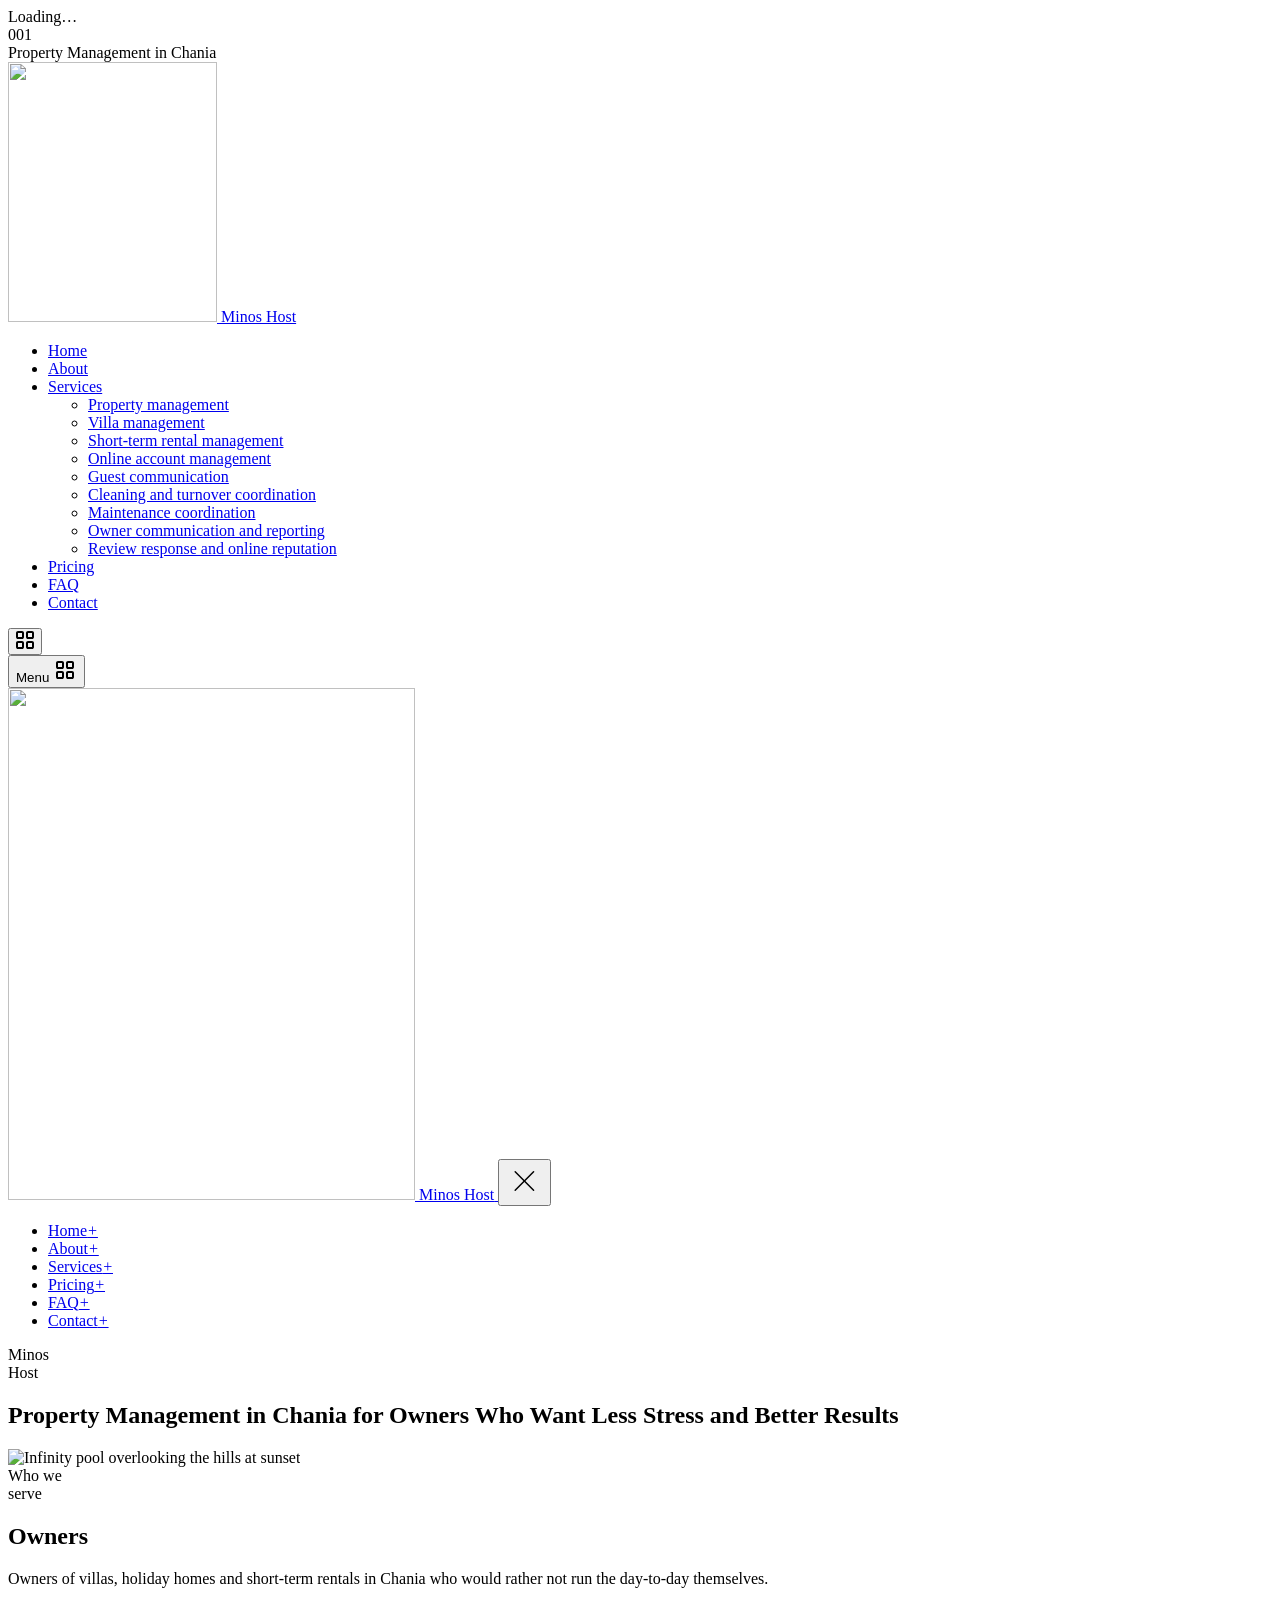
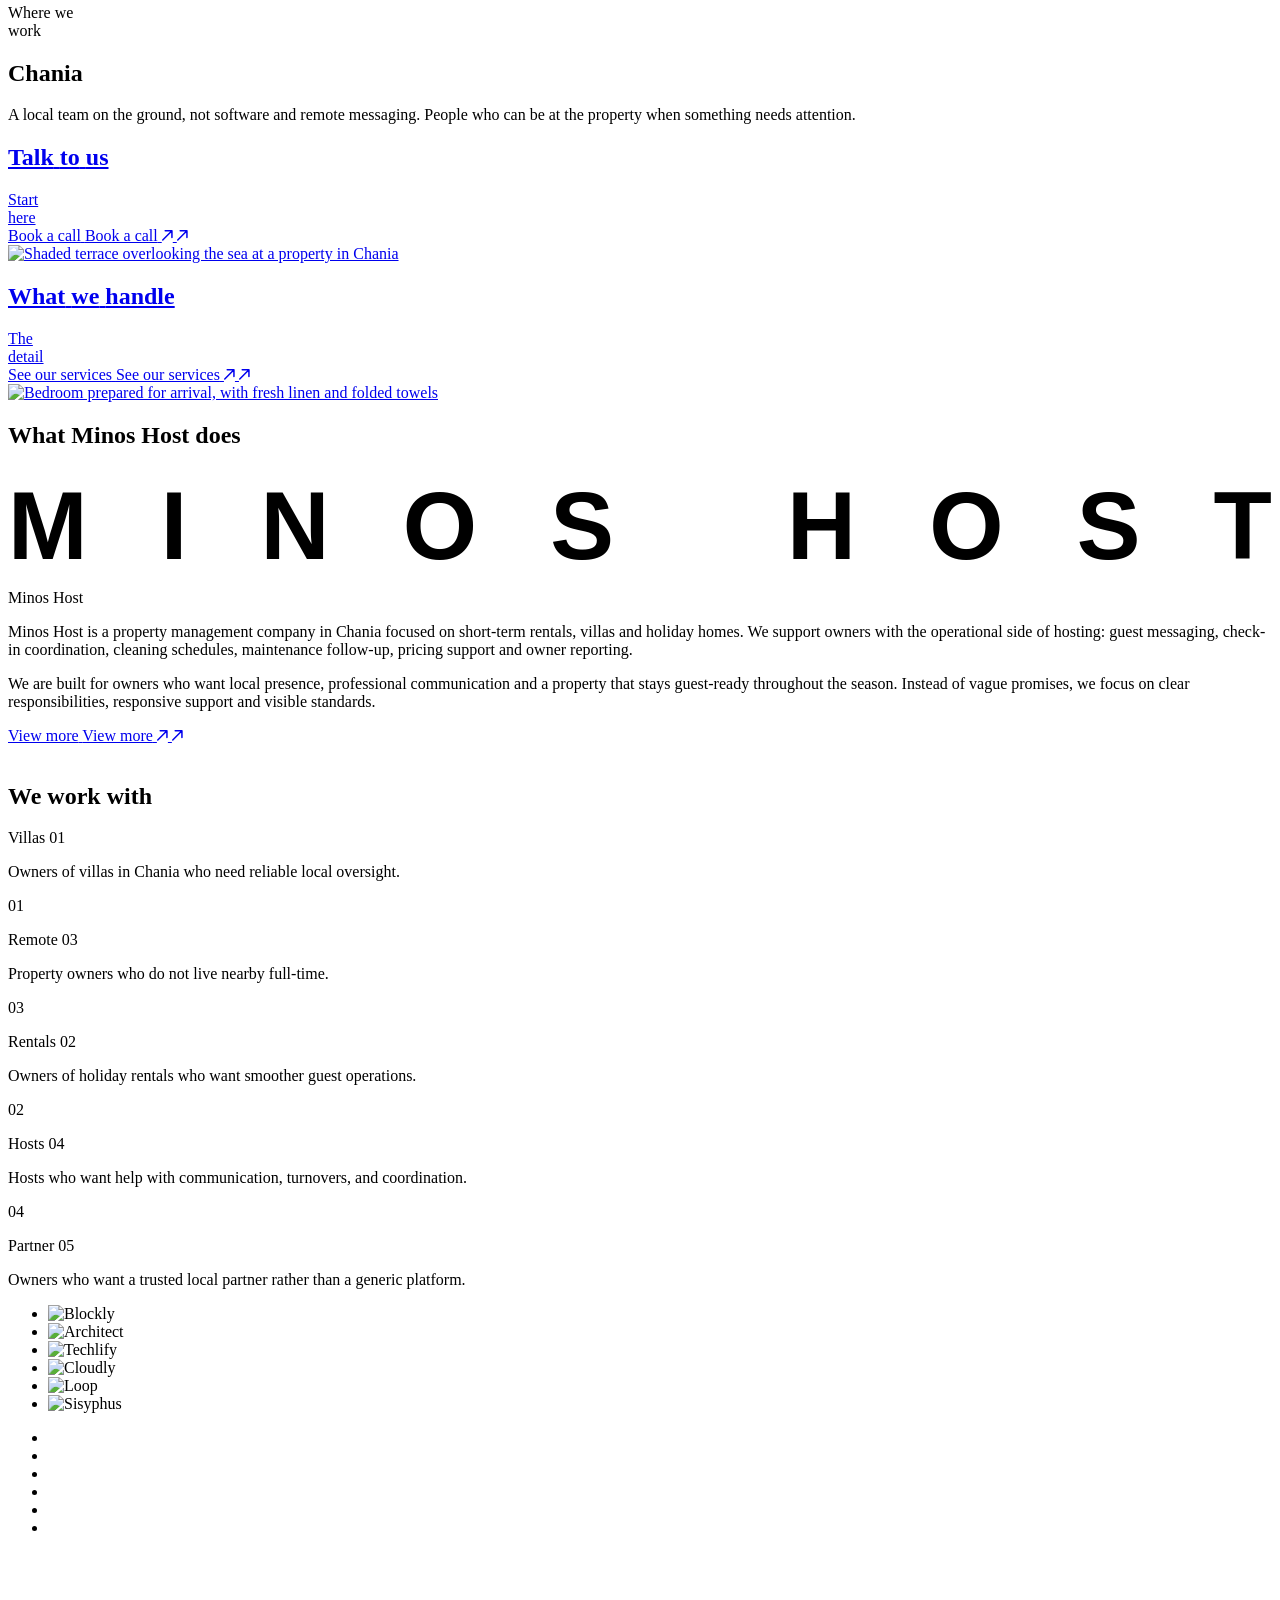
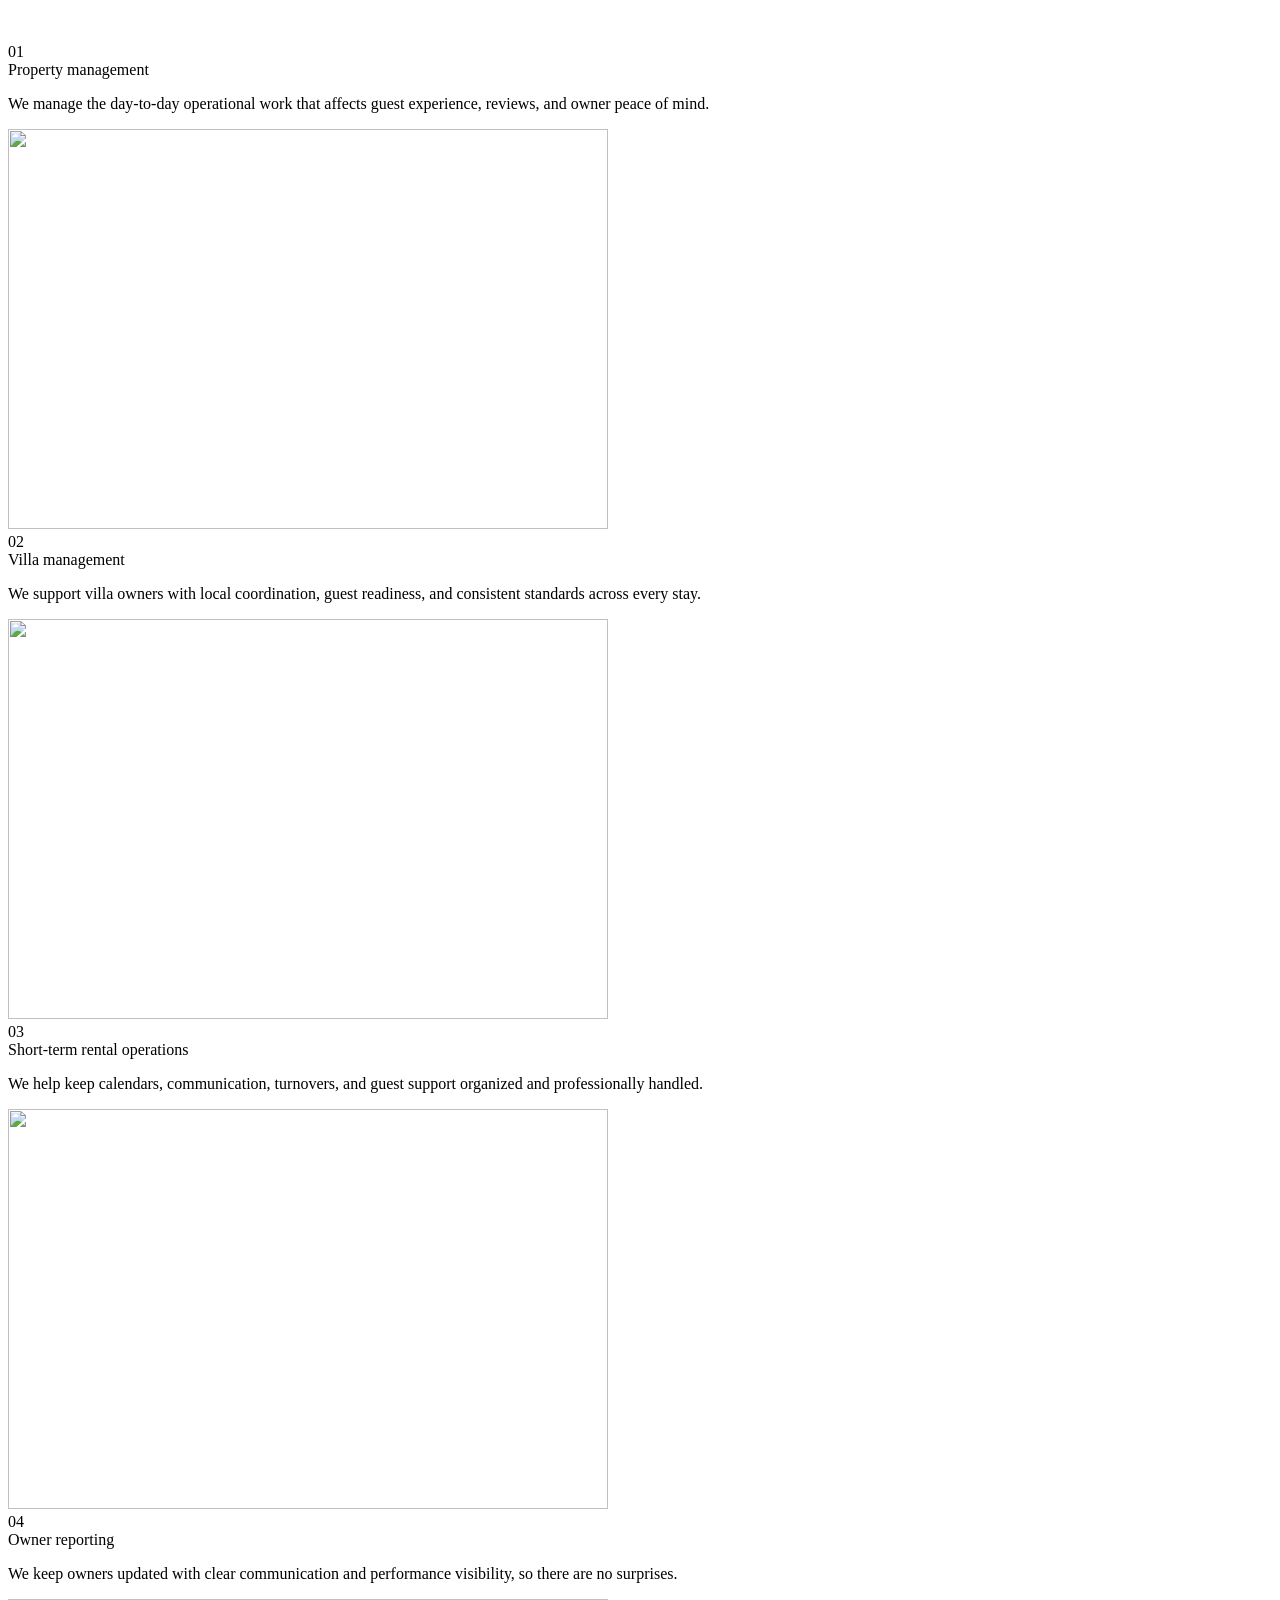
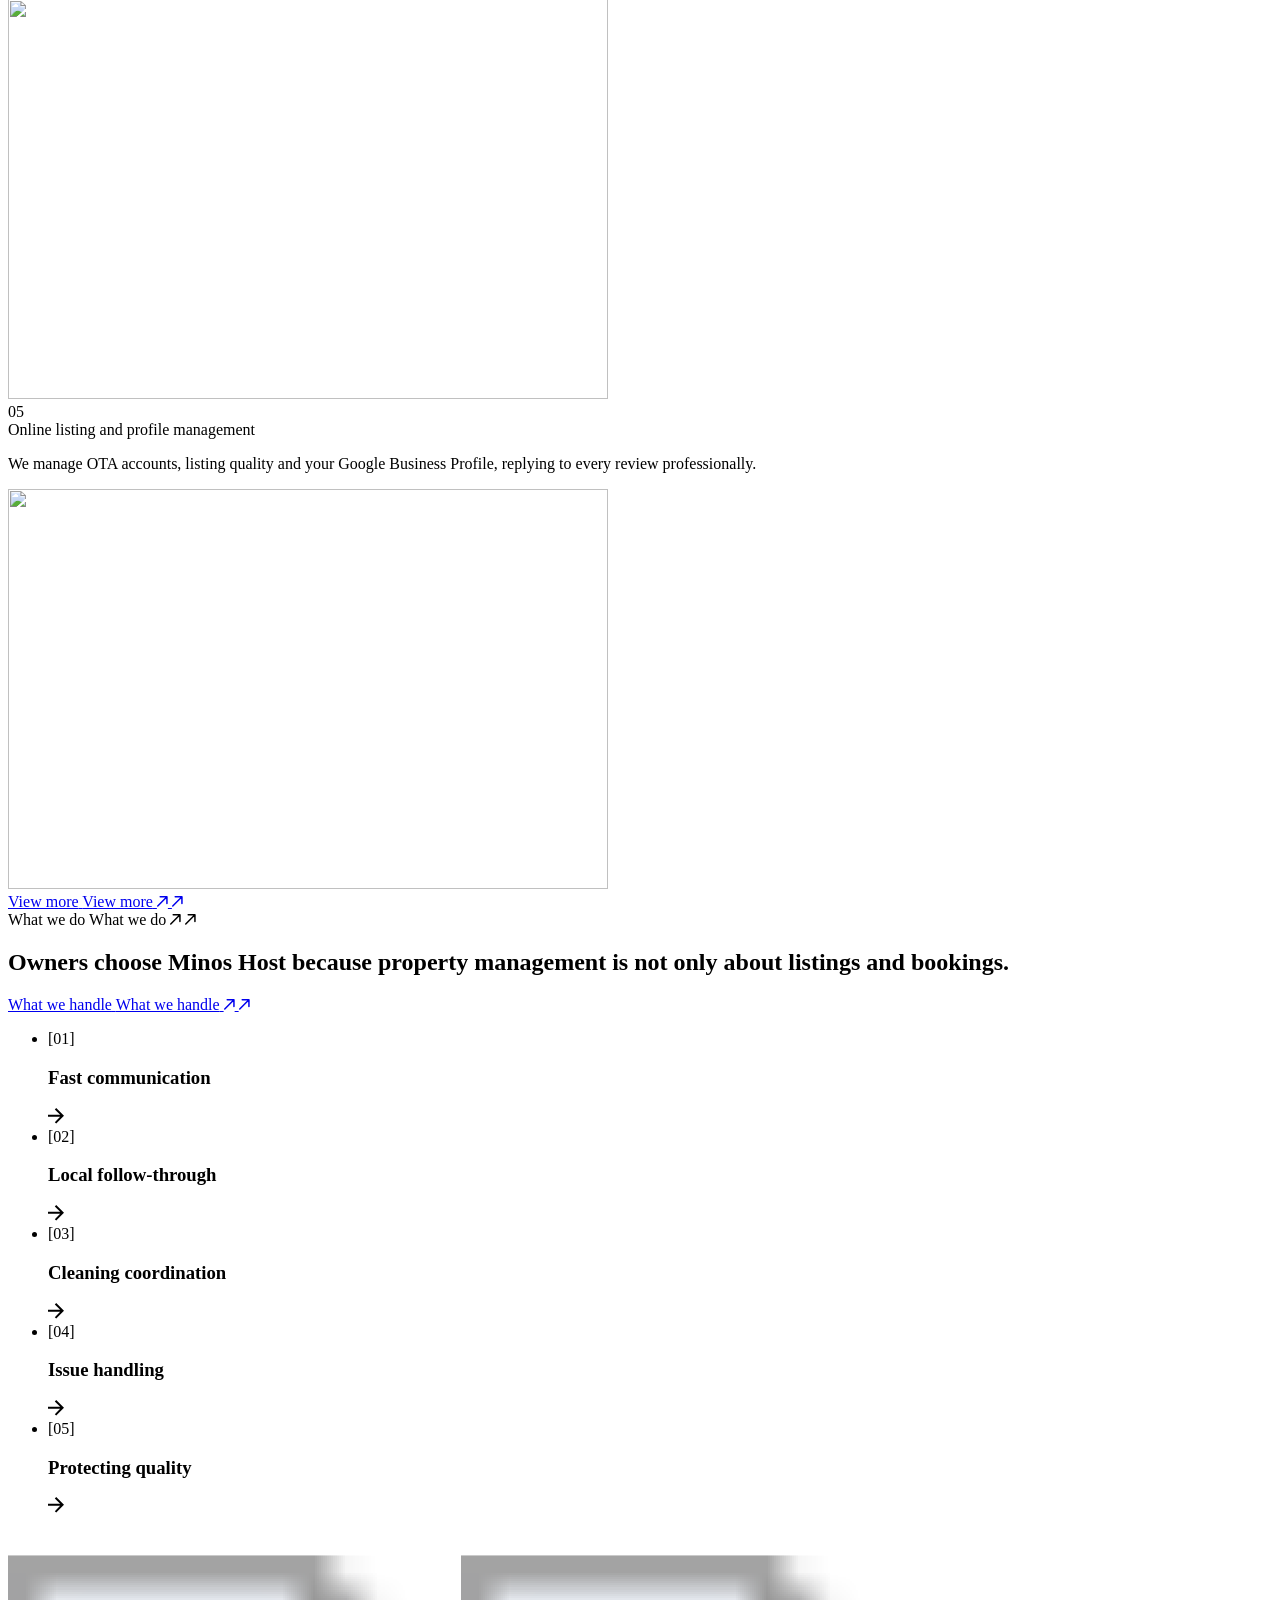
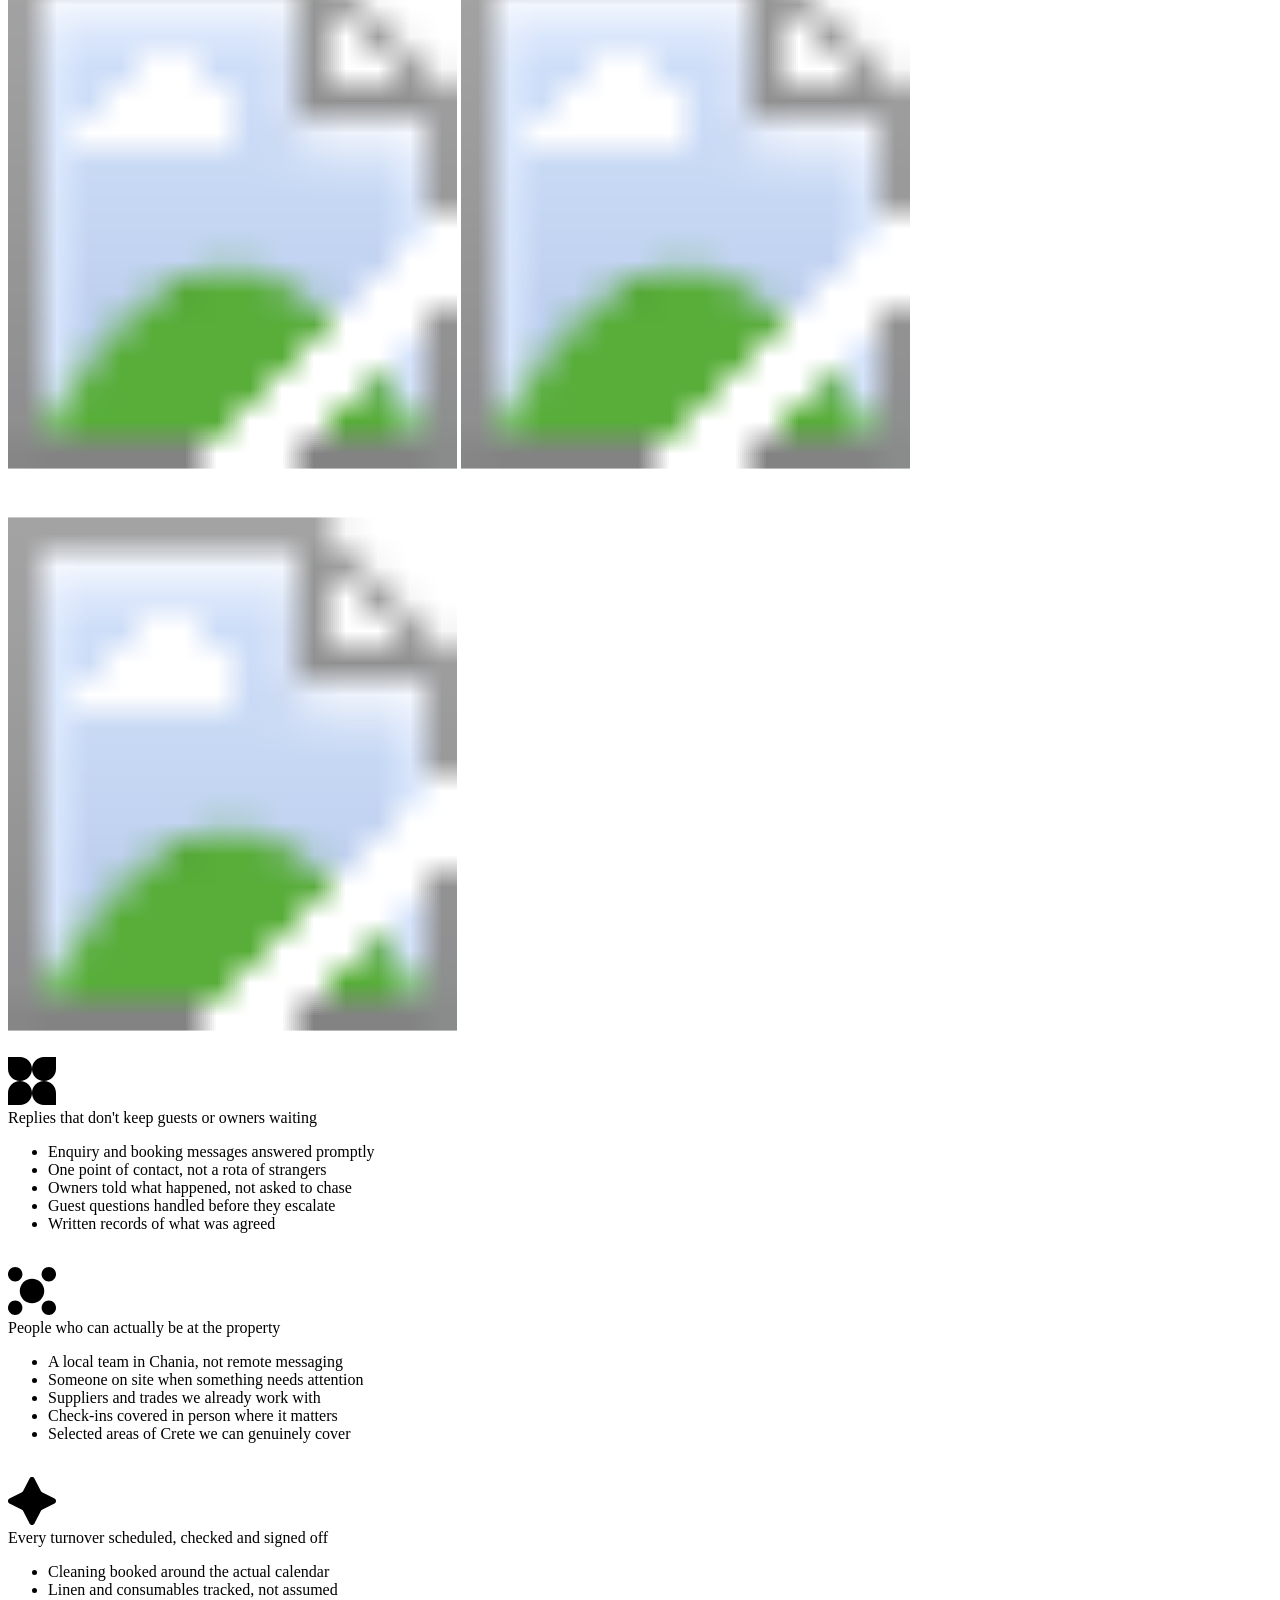
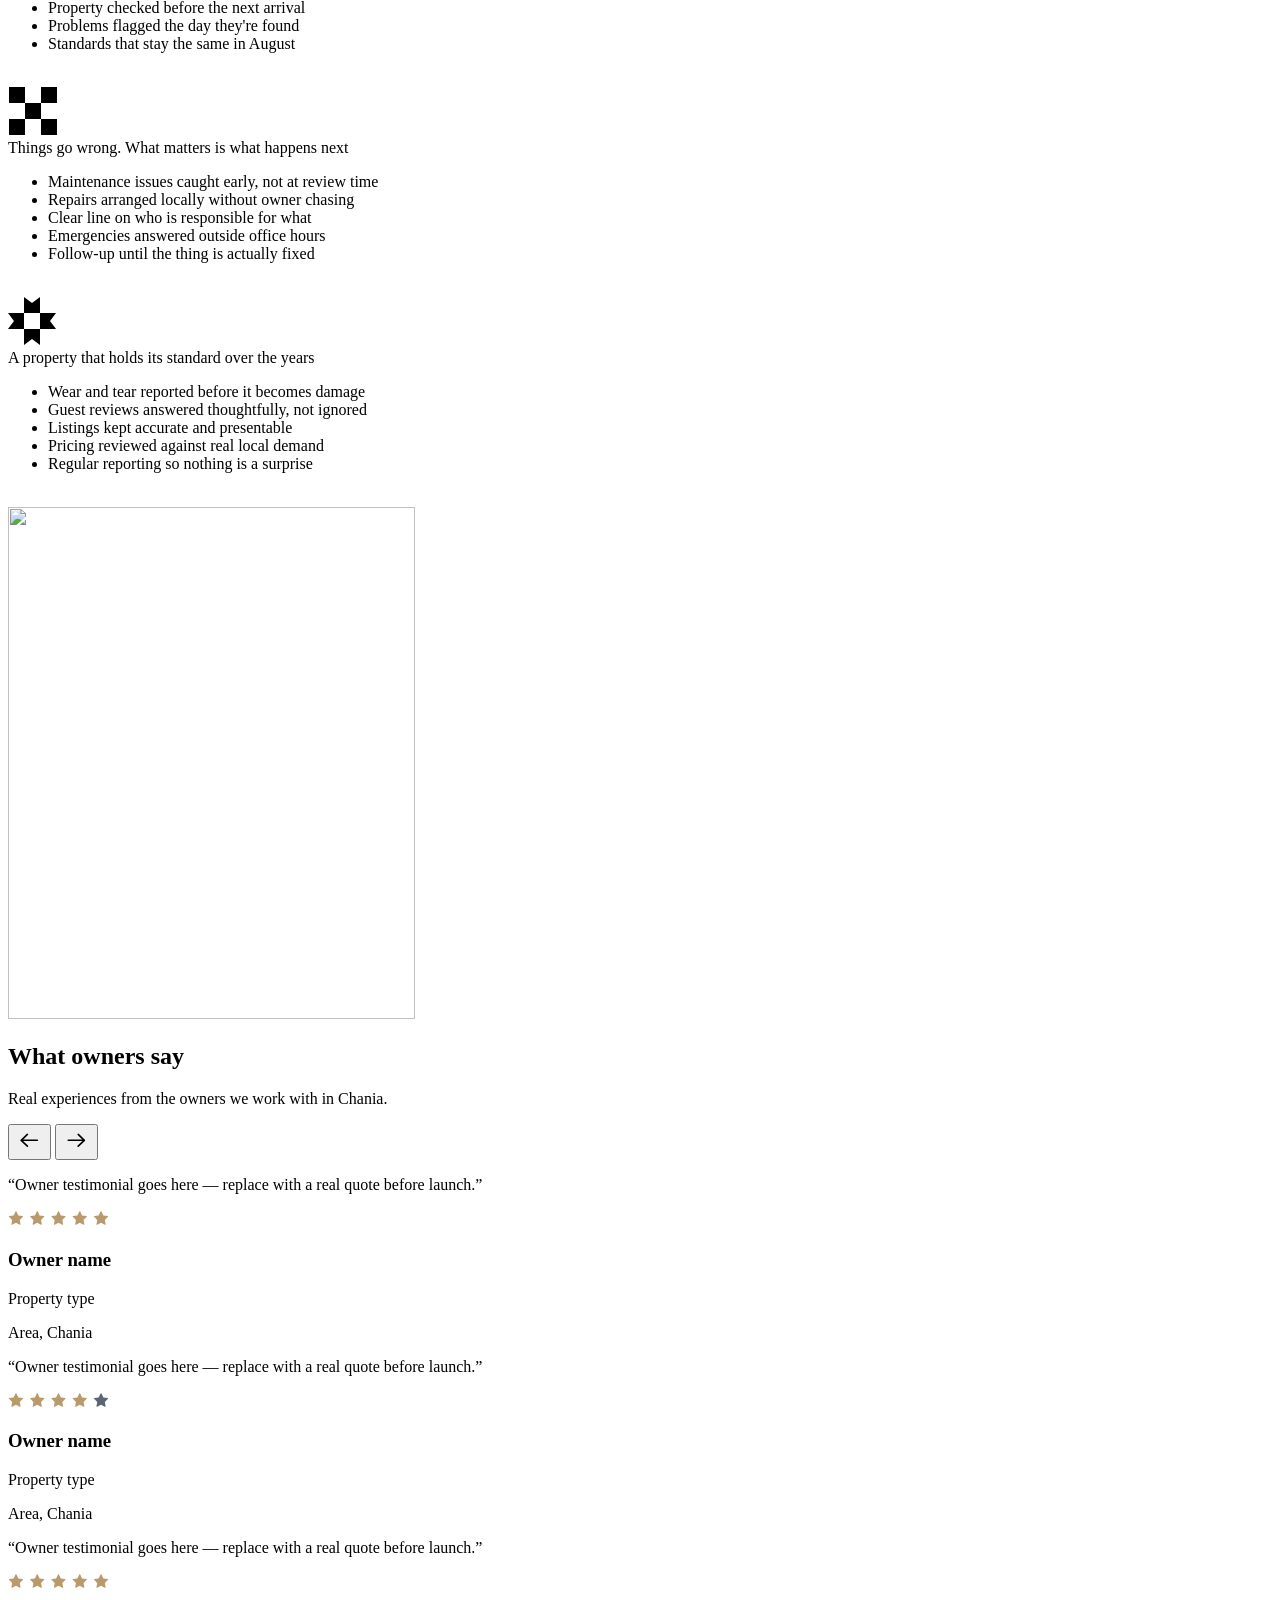
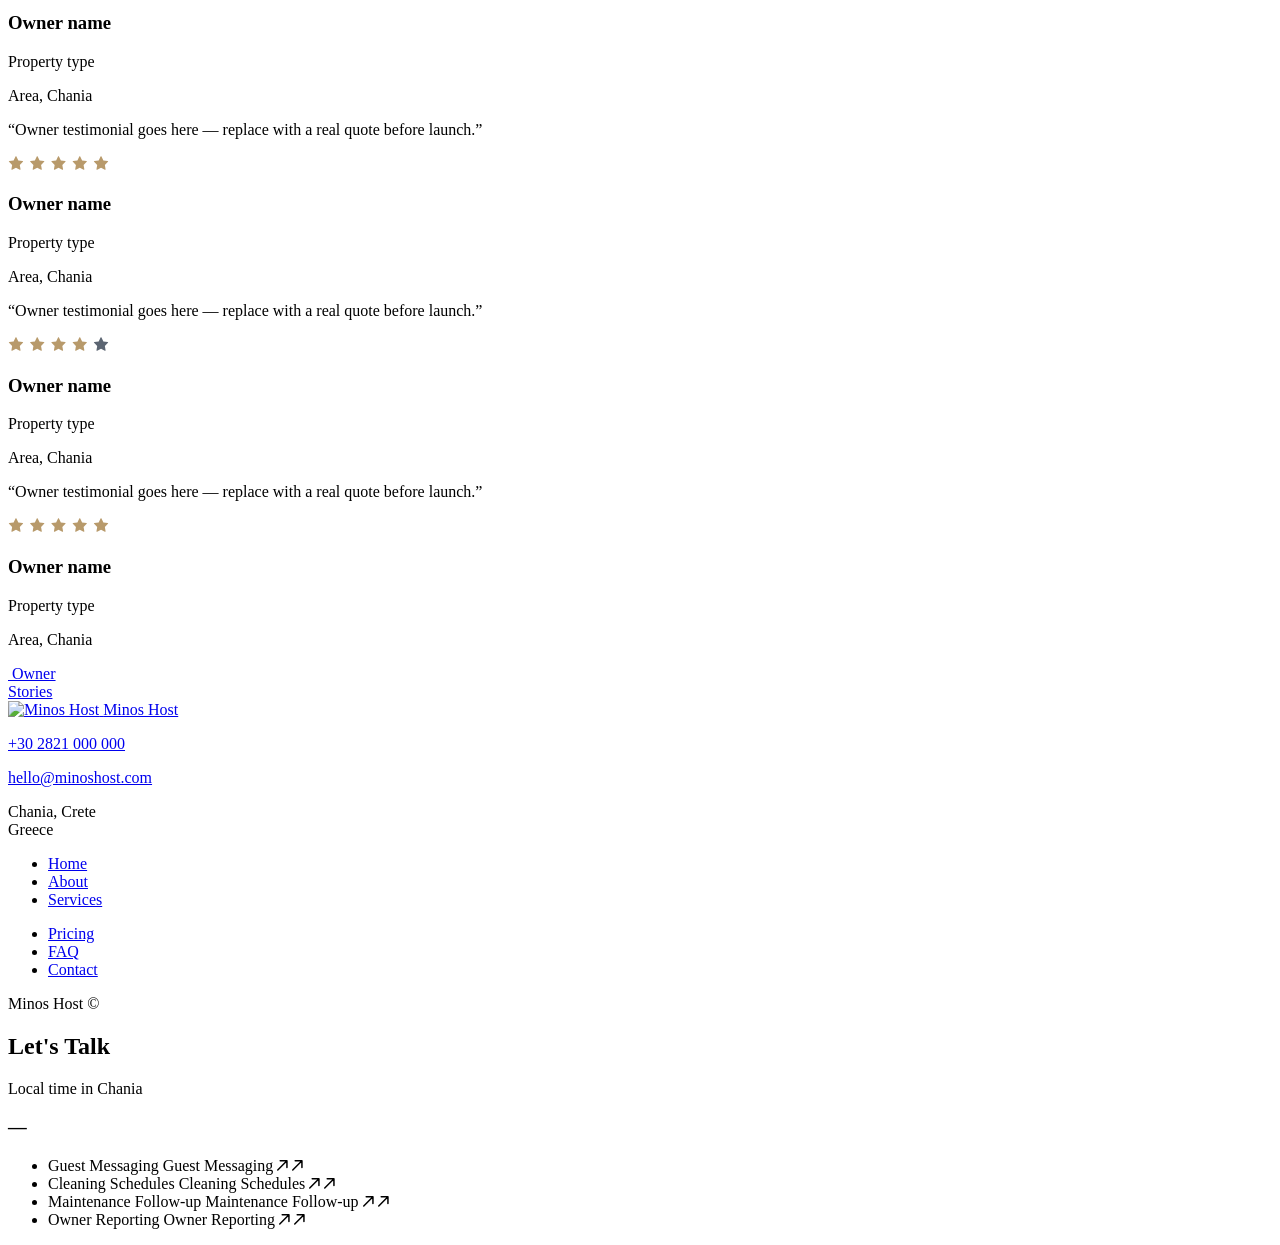
==== commit 24d780cb: "Add files via upload" ====
--- a/index.html
+++ b/index.html
@@ -1,4 +1,4 @@
-<!DOCTYPE html><html lang="en"> <head><meta charset="utf-8"><meta content="width=device-width, initial-scale=1" name="viewport"><title>Minos Host | Property Management in Chania, Crete</title><meta name="description" content="Property management in Chania for owners of villas and short-term rentals. Bookings, guest communication, cleaning and daily operations, handled locally."><link rel="icon" type="image/x-icon" href="/my-web/favicon.ico"><link rel="icon" type="image/png" sizes="32x32" href="/my-web/favicon-32.png"><link rel="icon" type="image/png" sizes="16x16" href="/my-web/favicon-16.png"><link rel="apple-touch-icon" sizes="180x180" href="/my-web/apple-touch-icon.png"><link rel="icon" type="image/png" sizes="512x512" href="/my-web/favicon-512.png"><link rel="preload" href="/my-web/assets/fonts/reviewwide-black.woff2" as="font" type="font/woff2" crossorigin><link rel="preload" href="/my-web/assets/fonts/review-regular.woff2" as="font" type="font/woff2" crossorigin><link rel="preload" href="/my-web/assets/fonts/featuredisplay-regular.woff2" as="font" type="font/woff2" crossorigin><link href="/my-web/assets/css/base.css" rel="stylesheet" type="text/css"><link id="scroll-lock" rel="stylesheet" href="/my-web/assets/css/scroll-lock.css" type="text/css"><link rel="stylesheet" href="/my-web/assets/css/components/preloader.css" type="text/css"><link rel="stylesheet" href="/my-web/assets/css/components/navbar.css" type="text/css"><link rel="stylesheet" href="/my-web/assets/css/components/hero.css" type="text/css"><link rel="stylesheet" href="/my-web/assets/css/components/definitions.css" type="text/css"><link rel="stylesheet" href="/my-web/assets/css/components/films.css" type="text/css"><link rel="stylesheet" href="/my-web/assets/css/components/about.css" type="text/css"><link rel="stylesheet" href="/my-web/assets/css/components/pillars.css" type="text/css"><link rel="stylesheet" href="/my-web/assets/css/components/brands.css" type="text/css"><link rel="stylesheet" href="/my-web/assets/css/components/services.css" type="text/css"><link rel="stylesheet" href="/my-web/assets/css/components/whyus.css" type="text/css"><link rel="stylesheet" href="/my-web/assets/css/swiper-bundle.min.css" type="text/css"><link rel="stylesheet" href="/my-web/assets/css/components/testimonials.css" type="text/css"><link rel="stylesheet" href="/my-web/assets/css/components/services-page.css" type="text/css"><link rel="stylesheet" href="/my-web/assets/css/components/about-page.css" type="text/css"><link rel="stylesheet" href="/my-web/assets/css/components/pricing-page.css" type="text/css"><link rel="stylesheet" href="/my-web/assets/css/components/faq-page.css" type="text/css"><link rel="stylesheet" href="/my-web/assets/css/components/contact-page.css" type="text/css"><link rel="stylesheet" href="/my-web/assets/css/components/footer.css" type="text/css"><noscript><style>
+<!DOCTYPE html><html lang="en"> <head><meta charset="utf-8"><meta content="width=device-width, initial-scale=1" name="viewport"><title>Minos Host | Property Management in Chania, Crete</title><meta name="description" content="Property management in Chania for owners of villas and short-term rentals. Bookings, guest communication, cleaning and daily operations, handled locally."><link rel="icon" type="image/x-icon" href="/my-web/favicon.ico"><link rel="icon" type="image/png" sizes="32x32" href="/my-web/favicon-32.png"><link rel="icon" type="image/png" sizes="16x16" href="/my-web/favicon-16.png"><link rel="apple-touch-icon" sizes="180x180" href="/my-web/apple-touch-icon.png"><link rel="icon" type="image/png" sizes="512x512" href="/my-web/favicon-512.png"><link rel="preload" href="/my-web/assets/fonts/jost-variable.woff2" as="font" type="font/woff2" crossorigin><link rel="preload" href="/my-web/assets/fonts/playfairdisplay-variable.woff2" as="font" type="font/woff2" crossorigin><link href="/my-web/assets/css/base.css" rel="stylesheet" type="text/css"><link id="scroll-lock" rel="stylesheet" href="/my-web/assets/css/scroll-lock.css" type="text/css"><link rel="stylesheet" href="/my-web/assets/css/components/preloader.css" type="text/css"><link rel="stylesheet" href="/my-web/assets/css/components/navbar.css" type="text/css"><link rel="stylesheet" href="/my-web/assets/css/components/hero.css" type="text/css"><link rel="stylesheet" href="/my-web/assets/css/components/definitions.css" type="text/css"><link rel="stylesheet" href="/my-web/assets/css/components/films.css" type="text/css"><link rel="stylesheet" href="/my-web/assets/css/components/about.css" type="text/css"><link rel="stylesheet" href="/my-web/assets/css/components/pillars.css" type="text/css"><link rel="stylesheet" href="/my-web/assets/css/components/brands.css" type="text/css"><link rel="stylesheet" href="/my-web/assets/css/components/services.css" type="text/css"><link rel="stylesheet" href="/my-web/assets/css/components/whyus.css" type="text/css"><link rel="stylesheet" href="/my-web/assets/css/swiper-bundle.min.css" type="text/css"><link rel="stylesheet" href="/my-web/assets/css/components/testimonials.css" type="text/css"><link rel="stylesheet" href="/my-web/assets/css/components/services-page.css" type="text/css"><link rel="stylesheet" href="/my-web/assets/css/components/about-page.css" type="text/css"><link rel="stylesheet" href="/my-web/assets/css/components/pricing-page.css" type="text/css"><link rel="stylesheet" href="/my-web/assets/css/components/faq-page.css" type="text/css"><link rel="stylesheet" href="/my-web/assets/css/components/contact-page.css" type="text/css"><link rel="stylesheet" href="/my-web/assets/css/components/footer.css" type="text/css"><link rel="stylesheet" href="/my-web/assets/css/type.css" type="text/css"><noscript><style>
 				html {
 					overflow: visible !important;
 					touch-action: auto !important;
@@ -7,9 +7,9 @@
 				.u-preloader {
 					display: none !important;
 				}
-			</style></noscript><script src="/my-web/assets/js/head.js"></script><meta name="theme-color" content="#2e3644"></head> <body class="u-body">  <div class="u-preloader"> <div class="preloader_loader"><div class="preloader_loader_fill"></div></div> <div data-preloader-text class="preloader_content"> <div class="layout-hflex preloader_decor_content"> <div class="u-p2">Loading…</div> <div data-counter class="u-p2">001</div> </div> <div class="u-h5-feature">Property Management in Chania</div> </div> <div class="preloader_bg"></div> <div class="preloader_bg_helper"></div> </div> <header class="u-navbar nav" data-collapse="tiny"> <div class="navbar_container u-container container"> <div class="navbar_nav">  <button type="button" data-navbar-toggle class="u-menu-btn nav-button" aria-expanded="false" aria-controls="primary-menu"> <span>Menu</span>  <i class="u-menu-btn_icon" aria-hidden="true"> <svg width="24" height="24" viewBox="0 0 24 24" fill="none" xmlns="http://www.w3.org/2000/svg"> <path d="M4 5C4 4.73478 4.10536 4.48043 4.29289 4.29289C4.48043 4.10536 4.73478 4 5 4H9C9.26522 4 9.51957 4.10536 9.70711 4.29289C9.89464 4.48043 10 4.73478 10 5V9C10 9.26522 9.89464 9.51957 9.70711 9.70711C9.51957 9.89464 9.26522 10 9 10H5C4.73478 10 4.48043 9.89464 4.29289 9.70711C4.10536 9.51957 4 9.26522 4 9V5ZM14 5C14 4.73478 14.1054 4.48043 14.2929 4.29289C14.4804 4.10536 14.7348 4 15 4H19C19.2652 4 19.5196 4.10536 19.7071 4.29289C19.8946 4.48043 20 4.73478 20 5V9C20 9.26522 19.8946 9.51957 19.7071 9.70711C19.5196 9.89464 19.2652 10 19 10H15C14.7348 10 14.4804 9.89464 14.2929 9.70711C14.1054 9.51957 14 9.26522 14 9V5ZM4 15C4 14.7348 4.10536 14.4804 4.29289 14.2929C4.48043 14.1054 4.73478 14 5 14H9C9.26522 14 9.51957 14.1054 9.70711 14.2929C9.89464 14.4804 10 14.7348 10 15V19C10 19.2652 9.89464 19.5196 9.70711 19.7071C9.51957 19.8946 9.26522 20 9 20H5C4.73478 20 4.48043 19.8946 4.29289 19.7071C4.10536 19.5196 4 19.2652 4 19V15ZM14 15C14 14.7348 14.1054 14.4804 14.2929 14.2929C14.4804 14.1054 14.7348 14 15 14H19C19.2652 14 19.5196 14.1054 19.7071 14.2929C19.8946 14.4804 20 14.7348 20 15V19C20 19.2652 19.8946 19.5196 19.7071 19.7071C19.5196 19.8946 19.2652 20 19 20H15C14.7348 20 14.4804 19.8946 14.2929 19.7071C14.1054 19.5196 14 19.2652 14 19V15Z" stroke="currentColor" stroke-width="2" stroke-linecap="round" stroke-linejoin="round"></path> </svg> </i> </button> <div class="navbar_nav_left"> <a href="/my-web/about" class="u-link hide-mobile inline-block"> <div>About</div> </a> <a href="/my-web/services" class="u-link hide-mobile inline-block"> <div>Services</div> </a> </div> <a data-nav-link href="/my-web/#hero" aria-current="page" class="navbar_logo nav-brand is-current">  <picture> <source media="(max-width: 767px)" srcset="/my-web/assets/img/navbar/black-mark.png" width="407" height="512"> <img src="/my-web/assets/img/navbar/black-icon.png" width="1063" height="1203" alt="Minos Host" class="nav_logo_img"> </picture> </a> <div class="navbar_nav_right"> <a href="/my-web/pricing" class="u-link hide-mobile inline-block"> <div>Pricing</div> </a> <a href="/my-web/faq" class="navbar_mobile_link u-link inline-block"><div>FAQ</div></a> <a href="/my-web/contact" class="u-link hide-mobile inline-block"> <div>Contact</div> </a> </div> </div> </div> </header>  <div class="menu2_area" id="primary-menu" aria-label="Main menu" role="dialog" aria-modal="true"> <div class="menu2_bg"></div> <div class="menu2_panel"> <div class="menu2_top"> <a href="/my-web/#hero" class="menu2_logo" data-nav-link>  <img src="/my-web/assets/img/navbar/black-mark.png" width="407" height="512" alt="Minos Host"> <span class="u-p1">Minos Host</span> </a> <button type="button" data-navbar-toggle class="menu2_close" aria-label="Close the menu"> <svg width="28" height="28" viewBox="0 0 37 38" fill="none" xmlns="http://www.w3.org/2000/svg"> <path d="M9.19141 9.80762L27.5762 28.1924" stroke="currentColor" stroke-width="1.5" stroke-linecap="round" stroke-linejoin="round"></path> <path d="M9.19141 28.1924L27.5762 9.80761" stroke="currentColor" stroke-width="1.5" stroke-linecap="round" stroke-linejoin="round"></path> </svg> </button> </div> <ul class="menu2_nav"> <li class="menu2_nav_item"> <a data-nav-link href="/my-web/#hero" class="menu2_nav_link"><span>Home</span><i class="menu2_nav_plus" aria-hidden="true">+</i></a> </li> <li class="menu2_nav_item"> <a href="/my-web/about" class="menu2_nav_link"><span>About</span><i class="menu2_nav_plus" aria-hidden="true">+</i></a> </li> <li class="menu2_nav_item"> <a href="/my-web/services" class="menu2_nav_link"><span>Services</span><i class="menu2_nav_plus" aria-hidden="true">+</i></a> </li> <li class="menu2_nav_item"> <a href="/my-web/pricing" class="menu2_nav_link"><span>Pricing</span><i class="menu2_nav_plus" aria-hidden="true">+</i></a> </li> <li class="menu2_nav_item"> <a href="/my-web/faq" class="menu2_nav_link"><span>FAQ</span><i class="menu2_nav_plus" aria-hidden="true">+</i></a> </li> <li class="menu2_nav_item"> <a href="/my-web/contact" class="menu2_nav_link"><span>Contact</span><i class="menu2_nav_plus" aria-hidden="true">+</i></a> </li> </ul> </div> </div> <div id="smooth-wrapper" class="smooth-wrapper"> <div id="smooth-content" class="smooth-content">  <main> <div class="hero_stack_wrapper"> <section id="hero" class="section_hero stack-layer"> <div class="layout-blockcontainer hero_container u-container container"> <div class="hero_overlay"></div> <div class="hero_wrapper">  <div class="hero_labels"> <div class="hero_decor first"> <div class="layout-hflex hero_decor_content first"> <div class="u-p2">Minos</div> </div> </div> <div class="hero_decor second"> <div class="layout-hflex hero_decor_content"> <div class="u-p2">Host</div> </div> </div> </div>  <h1 data-hero-heading="main" class="hero_heading u-h1-review"> <span class="hero_heading_first">Property</span> Management <span class="hero_heading_third">in</span> Chania for
+			</style></noscript><script src="/my-web/assets/js/head.js"></script><meta name="theme-color" content="#2e3644"></head> <body class="u-body">  <div class="u-preloader"> <div class="preloader_loader"><div class="preloader_loader_fill"></div></div> <div data-preloader-text class="preloader_content"> <div class="layout-hflex preloader_decor_content"> <div class="u-p2">Loading…</div> <div data-counter class="u-p2">001</div> </div> <div class="u-h5-feature">Property Management in Chania</div> </div> <div class="preloader_bg"></div> <div class="preloader_bg_helper"></div> </div> <header class="u-navbar">  <div class="navbar_container u-container container"> <div class="navbar_row"> <div class="navbar_brand">  <a data-nav-link href="#hero" class="navbar_logo"> <img src="/my-web/assets/img/navbar/gold-mark.png" width="209" height="260" alt=""> <span class="navbar_logo_text">Minos Host</span> </a> </div> <nav class="navbar_menu" aria-label="Main"> <ul class="navbar_menu_list"> <li class="navbar_menu_item"> <a href="#hero" class="navbar_menu_link" data-nav-link aria-current="page"> Home </a>  </li><li class="navbar_menu_item"> <a href="/my-web/about" class="navbar_menu_link"> About </a>  </li><li class="navbar_menu_item has-dropdown"> <a href="/my-web/services" class="navbar_menu_link"> Services </a> <ul class="navbar_submenu"> <li> <a href="/my-web/services#property-management" class="navbar_submenu_link"> Property management </a> </li><li> <a href="/my-web/services#villa-management" class="navbar_submenu_link"> Villa management </a> </li><li> <a href="/my-web/services#short-term-rental-management" class="navbar_submenu_link"> Short-term rental management </a> </li><li> <a href="/my-web/services#online-account-management" class="navbar_submenu_link"> Online account management </a> </li><li> <a href="/my-web/services#guest-communication" class="navbar_submenu_link"> Guest communication </a> </li><li> <a href="/my-web/services#cleaning-and-turnover" class="navbar_submenu_link"> Cleaning and turnover coordination </a> </li><li> <a href="/my-web/services#maintenance-coordination" class="navbar_submenu_link"> Maintenance coordination </a> </li><li> <a href="/my-web/services#owner-reporting" class="navbar_submenu_link"> Owner communication and reporting </a> </li><li> <a href="/my-web/services#review-response" class="navbar_submenu_link"> Review response and online reputation </a> </li> </ul> </li><li class="navbar_menu_item"> <a href="/my-web/pricing" class="navbar_menu_link"> Pricing </a>  </li><li class="navbar_menu_item"> <a href="/my-web/faq" class="navbar_menu_link"> FAQ </a>  </li><li class="navbar_menu_item"> <a href="/my-web/contact" class="navbar_menu_link"> Contact </a>  </li> </ul> </nav> <div class="navbar_right">  <button type="button" data-navbar-toggle class="navbar_bar_btn" aria-label="Open the menu" aria-expanded="false" aria-controls="primary-menu"> <svg xmlns="http://www.w3.org/2000/svg" width="18" height="18" viewBox="0 0 18 18" fill="none" aria-hidden="true"> <path d="M1 2C1 1.73478 1.10536 1.48043 1.29289 1.29289C1.48043 1.10536 1.73478 1 2 1H6C6.26522 1 6.51957 1.10536 6.70711 1.29289C6.89464 1.48043 7 1.73478 7 2V6C7 6.26522 6.89464 6.51957 6.70711 6.70711C6.51957 6.89464 6.26522 7 6 7H2C1.73478 7 1.48043 6.89464 1.29289 6.70711C1.10536 6.51957 1 6.26522 1 6V2ZM11 2C11 1.73478 11.1054 1.48043 11.2929 1.29289C11.4804 1.10536 11.7348 1 12 1H16C16.2652 1 16.5196 1.10536 16.7071 1.29289C16.8946 1.48043 17 1.73478 17 2V6C17 6.26522 16.8946 6.51957 16.7071 6.70711C16.5196 6.89464 16.2652 7 16 7H12C11.7348 7 11.4804 6.89464 11.2929 6.70711C11.1054 6.51957 11 6.26522 11 6V2ZM1 12C1 11.7348 1.10536 11.4804 1.29289 11.2929C1.48043 11.1054 1.73478 11 2 11H6C6.26522 11 6.51957 11.1054 6.70711 11.2929C6.89464 11.4804 7 11.7348 7 12V16C7 16.2652 6.89464 16.5196 6.70711 16.7071C6.51957 16.8946 6.26522 17 6 17H2C1.73478 17 1.48043 16.8946 1.29289 16.7071C1.10536 16.5196 1 16.2652 1 16V12ZM11 12C11 11.7348 11.1054 11.4804 11.2929 11.2929C11.4804 11.1054 11.7348 11 12 11H16C16.2652 11 16.5196 11.1054 16.7071 11.2929C16.8946 11.4804 17 11.7348 17 12V16C17 16.2652 16.8946 16.5196 16.7071 16.7071C16.5196 16.8946 16.2652 17 16 17H12C11.7348 17 11.4804 16.8946 11.2929 16.7071C11.1054 16.5196 11 16.2652 11 16V12Z" stroke="currentColor" stroke-width="2" stroke-linecap="round" stroke-linejoin="round"></path> </svg> </button> </div> </div> </div>  <button type="button" data-navbar-toggle class="u-menu-btn" aria-expanded="false" aria-controls="primary-menu"> <span>Menu</span> <i class="u-menu-btn_icon" aria-hidden="true"> <svg width="24" height="24" viewBox="0 0 24 24" fill="none" xmlns="http://www.w3.org/2000/svg"> <path d="M4 5C4 4.73478 4.10536 4.48043 4.29289 4.29289C4.48043 4.10536 4.73478 4 5 4H9C9.26522 4 9.51957 4.10536 9.70711 4.29289C9.89464 4.48043 10 4.73478 10 5V9C10 9.26522 9.89464 9.51957 9.70711 9.70711C9.51957 9.89464 9.26522 10 9 10H5C4.73478 10 4.48043 9.89464 4.29289 9.70711C4.10536 9.51957 4 9.26522 4 9V5ZM14 5C14 4.73478 14.1054 4.48043 14.2929 4.29289C14.4804 4.10536 14.7348 4 15 4H19C19.2652 4 19.5196 4.10536 19.7071 4.29289C19.8946 4.48043 20 4.73478 20 5V9C20 9.26522 19.8946 9.51957 19.7071 9.70711C19.5196 9.89464 19.2652 10 19 10H15C14.7348 10 14.4804 9.89464 14.2929 9.70711C14.1054 9.51957 14 9.26522 14 9V5ZM4 15C4 14.7348 4.10536 14.4804 4.29289 14.2929C4.48043 14.1054 4.73478 14 5 14H9C9.26522 14 9.51957 14.1054 9.70711 14.2929C9.89464 14.4804 10 14.7348 10 15V19C10 19.2652 9.89464 19.5196 9.70711 19.7071C9.51957 19.8946 9.26522 20 9 20H5C4.73478 20 4.48043 19.8946 4.29289 19.7071C4.10536 19.5196 4 19.2652 4 19V15ZM14 15C14 14.7348 14.1054 14.4804 14.2929 14.2929C14.4804 14.1054 14.7348 14 15 14H19C19.2652 14 19.5196 14.1054 19.7071 14.2929C19.8946 14.4804 20 14.7348 20 15V19C20 19.2652 19.8946 19.5196 19.7071 19.7071C19.5196 19.8946 19.2652 20 19 20H15C14.7348 20 14.4804 19.8946 14.2929 19.7071C14.1054 19.5196 14 19.2652 14 19V15Z" stroke="currentColor" stroke-width="2" stroke-linecap="round" stroke-linejoin="round"></path> </svg> </i> </button> </header>  <div class="menu2_area" id="primary-menu" aria-label="Main menu" role="dialog" aria-modal="true"> <div class="menu2_bg"></div> <div class="menu2_panel"> <div class="menu2_top"> <a href="#hero" class="menu2_logo" data-nav-link>  <img src="/my-web/assets/img/navbar/black-mark.png" width="407" height="512" alt=""> <span class="menu2_logo_text">Minos Host</span> </a> <button type="button" data-navbar-toggle class="menu2_close" aria-label="Close the menu"> <svg width="37" height="38" viewBox="0 0 37 38" fill="none" xmlns="http://www.w3.org/2000/svg"> <path d="M9.19141 9.80762L27.5762 28.1924" stroke="currentColor" stroke-width="1.5" stroke-linecap="round" stroke-linejoin="round"></path> <path d="M9.19141 28.1924L27.5762 9.80761" stroke="currentColor" stroke-width="1.5" stroke-linecap="round" stroke-linejoin="round"></path> </svg> </button> </div> <ul class="menu2_nav"> <li class="menu2_nav_item"> <a data-nav-link href="#hero" class="menu2_nav_link"><span>Home</span><i class="menu2_nav_plus" aria-hidden="true">+</i></a> </li> <li class="menu2_nav_item"> <a href="/my-web/about" class="menu2_nav_link"><span>About</span><i class="menu2_nav_plus" aria-hidden="true">+</i></a> </li> <li class="menu2_nav_item"> <a href="/my-web/services" class="menu2_nav_link"><span>Services</span><i class="menu2_nav_plus" aria-hidden="true">+</i></a> </li> <li class="menu2_nav_item"> <a href="/my-web/pricing" class="menu2_nav_link"><span>Pricing</span><i class="menu2_nav_plus" aria-hidden="true">+</i></a> </li> <li class="menu2_nav_item"> <a href="/my-web/faq" class="menu2_nav_link"><span>FAQ</span><i class="menu2_nav_plus" aria-hidden="true">+</i></a> </li> <li class="menu2_nav_item"> <a href="/my-web/contact" class="menu2_nav_link"><span>Contact</span><i class="menu2_nav_plus" aria-hidden="true">+</i></a> </li> </ul> </div> </div> <div id="smooth-wrapper" class="smooth-wrapper"> <div id="smooth-content" class="smooth-content">  <main> <div class="hero_stack_wrapper"> <section id="hero" class="section_hero stack-layer"> <div class="layout-blockcontainer hero_container u-container container"> <div class="hero_overlay"></div> <div class="hero_wrapper">  <div class="hero_labels"> <div class="hero_decor first"> <div class="layout-hflex hero_decor_content first"> <div class="u-p2">Minos</div> </div> </div> <div class="hero_decor second"> <div class="layout-hflex hero_decor_content"> <div class="u-p2">Host</div> </div> </div> </div>  <h1 data-hero-heading="main" class="hero_heading u-h1-review"> <span class="hero_heading_first">Property</span> Management <span class="hero_heading_third">in</span> Chania for
 				Owners Who Want Less Stress and Better Results
-</h1> </div> <img src="/my-web/assets/img/hero/hero-main.jpg" loading="eager" fetchpriority="high" alt="Infinity pool overlooking the hills at sunset" class="hero_bg"> </div> </section> <section id="vv" class="section_vv stack-layer"> <div class="layout-blockcontainer vv_container u-container container"> <div class="vv_wrapper"> <div data-vv="1" class="vv_content one"> <div class="vv_content_head"> <div class="layout-hflex vv_decor"> <div class="u-p2">Who we</div> <div class="u-p2">serve</div> </div> <h2 class="u-h2-feature">Owners</h2> </div> <p class="u-p1">Owners of villas, holiday homes and short-term rentals in Chania who would rather not run the day-to-day themselves.</p> </div> <div data-vv="2" class="vv_content two"> <div class="vv_content_head"> <div class="layout-hflex vv_decor"> <div class="u-p2">Where we</div> <div class="u-p2">work</div> </div> <h2 class="u-h2-feature">Chania</h2> </div> <p class="u-p1">A local team on the ground, not software and remote messaging. People who can be at the property when something needs attention.</p> </div> </div> </div> </section> <section id="films" class="section_films stack-layer"> <div class="layout-blockcontainer films_container u-container container"> <div class="films_overlay"></div> <div class="films_wrapper"> <!-- TODO: point at the booking link — Calendly, a contact page, or mailto: --> <a data-film="1" href="#" class="film inline-block"> <div class="film_inner"> <div data-film-animate class="film_head"> <div class="film_heading_wrapper"> <h2 data-heading-films class="film_heading u-h2-feature"> <span>Talk</span> <span>to</span> <span>us</span> </h2> </div> <div data-body-films class="layout-hflex film_decor"> <div class="u-p2">Start</div> <div class="u-p2">here</div> </div> </div> <div data-body-films class="u-btn-ellipse primary long"> <div>Book a call</div> </div> </div> <div class="film_overlay"></div> <img src="/my-web/assets/img/films/book-a-call.jpg" loading="lazy" alt="Shaded terrace overlooking the sea at a property in Chania" class="film_img"> </a> <!-- TODO: point at the services page — not built yet --> <a data-film="2" href="#" class="film inline-block"> <div class="film_inner"> <div data-film-animate class="film_head"> <div class="film_heading_wrapper"> <h2 data-heading-films class="film_heading u-h2-feature"> <span>What</span> <span>we</span> <span>handle</span> </h2> </div> <div data-body-films class="layout-hflex film_decor"> <div class="u-p2">The</div> <div class="u-p2">detail</div> </div> </div> <div data-body-films class="u-btn-ellipse primary long"> <div>See our services</div> </div> </div> <div class="film_overlay"></div> <img src="/my-web/assets/img/films/our-services.jpg" loading="lazy" alt="Bedroom prepared for arrival, with fresh linen and folded towels" class="film_img"> </a> </div> </div> </section> </div> <div class="about_stack_wrapper"> <section id="about" class="section_about stack-layer"> <div class="layout-blockcontainer about_container u-container container"> <div class="about_wrapper"> <div class="about_heading_wrapper"> <h2 data-heading class="about_heading u-h3-review">
+</h1> </div> <img src="/my-web/assets/img/hero/hero-main.jpg" loading="eager" fetchpriority="high" alt="Infinity pool overlooking the hills at sunset" class="hero_bg"> </div> </section> <section id="vv" class="section_vv stack-layer"> <div class="layout-blockcontainer vv_container u-container container"> <div class="vv_wrapper"> <div data-vv="1" class="vv_content one"> <div class="vv_content_head"> <div class="layout-hflex vv_decor"> <div class="u-p2">Who we</div> <div class="u-p2">serve</div> </div> <h2 class="u-h2-feature">Owners</h2> </div> <p class="u-p1">Owners of villas, holiday homes and short-term rentals in Chania who would rather not run the day-to-day themselves.</p> </div> <div data-vv="2" class="vv_content two"> <div class="vv_content_head"> <div class="layout-hflex vv_decor"> <div class="u-p2">Where we</div> <div class="u-p2">work</div> </div> <h2 class="u-h2-feature">Chania</h2> </div> <p class="u-p1">A local team on the ground, not software and remote messaging. People who can be at the property when something needs attention.</p> </div> </div> </div> </section> <section id="films" class="section_films stack-layer"> <div class="layout-blockcontainer films_container u-container container"> <div class="films_overlay"></div> <div class="films_wrapper"> <a data-film="1" href="/my-web/contact" class="film inline-block u-btn-host"> <div class="film_inner"> <div data-film-animate class="film_head"> <div class="film_heading_wrapper"> <h2 data-heading-films class="film_heading u-h2-feature"> <span>Talk</span> <span>to</span> <span>us</span> </h2> </div> <div data-body-films class="layout-hflex film_decor"> <div class="u-p2">Start</div> <div class="u-p2">here</div> </div> </div> <div data-body-films="true" class="u-btn"> <span class="u-btn_label"> <span class="text-1">Book a call</span> <span class="text-2" aria-hidden="true">Book a call</span> </span> <i class="u-btn_icon" aria-hidden="true"> <svg width="11" height="11" viewBox="0 0 11 11" fill="none" xmlns="http://www.w3.org/2000/svg"> <path d="M0.21967 9.40717C-0.0732232 9.70006 -0.0732232 10.1749 0.21967 10.4678C0.512563 10.7607 0.987437 10.7607 1.28033 10.4678L0.21967 9.40717ZM10.6875 0.75C10.6875 0.335786 10.3517 2.97145e-09 9.9375 1.50485e-07L3.1875 -2.70983e-07C2.77329 -2.70983e-07 2.4375 0.335786 2.4375 0.75C2.4375 1.16421 2.77329 1.5 3.1875 1.5H9.1875V7.5C9.1875 7.91421 9.52329 8.25 9.9375 8.25C10.3517 8.25 10.6875 7.91421 10.6875 7.5L10.6875 0.75ZM0.75 9.9375L1.28033 10.4678L10.4678 1.28033L9.9375 0.75L9.40717 0.21967L0.21967 9.40717L0.75 9.9375Z" fill="currentColor"></path> </svg> <svg width="11" height="11" viewBox="0 0 11 11" fill="none" xmlns="http://www.w3.org/2000/svg"> <path d="M0.21967 9.40717C-0.0732232 9.70006 -0.0732232 10.1749 0.21967 10.4678C0.512563 10.7607 0.987437 10.7607 1.28033 10.4678L0.21967 9.40717ZM10.6875 0.75C10.6875 0.335786 10.3517 2.97145e-09 9.9375 1.50485e-07L3.1875 -2.70983e-07C2.77329 -2.70983e-07 2.4375 0.335786 2.4375 0.75C2.4375 1.16421 2.77329 1.5 3.1875 1.5H9.1875V7.5C9.1875 7.91421 9.52329 8.25 9.9375 8.25C10.3517 8.25 10.6875 7.91421 10.6875 7.5L10.6875 0.75ZM0.75 9.9375L1.28033 10.4678L10.4678 1.28033L9.9375 0.75L9.40717 0.21967L0.21967 9.40717L0.75 9.9375Z" fill="currentColor"></path> </svg> </i> </div> </div> <div class="film_overlay"></div> <img src="/my-web/assets/img/films/book-a-call.jpg" loading="lazy" alt="Shaded terrace overlooking the sea at a property in Chania" class="film_img"> </a> <a data-film="2" href="/my-web/services" class="film inline-block u-btn-host"> <div class="film_inner"> <div data-film-animate class="film_head"> <div class="film_heading_wrapper"> <h2 data-heading-films class="film_heading u-h2-feature"> <span>What</span> <span>we</span> <span>handle</span> </h2> </div> <div data-body-films class="layout-hflex film_decor"> <div class="u-p2">The</div> <div class="u-p2">detail</div> </div> </div> <div data-body-films="true" class="u-btn"> <span class="u-btn_label"> <span class="text-1">See our services</span> <span class="text-2" aria-hidden="true">See our services</span> </span> <i class="u-btn_icon" aria-hidden="true"> <svg width="11" height="11" viewBox="0 0 11 11" fill="none" xmlns="http://www.w3.org/2000/svg"> <path d="M0.21967 9.40717C-0.0732232 9.70006 -0.0732232 10.1749 0.21967 10.4678C0.512563 10.7607 0.987437 10.7607 1.28033 10.4678L0.21967 9.40717ZM10.6875 0.75C10.6875 0.335786 10.3517 2.97145e-09 9.9375 1.50485e-07L3.1875 -2.70983e-07C2.77329 -2.70983e-07 2.4375 0.335786 2.4375 0.75C2.4375 1.16421 2.77329 1.5 3.1875 1.5H9.1875V7.5C9.1875 7.91421 9.52329 8.25 9.9375 8.25C10.3517 8.25 10.6875 7.91421 10.6875 7.5L10.6875 0.75ZM0.75 9.9375L1.28033 10.4678L10.4678 1.28033L9.9375 0.75L9.40717 0.21967L0.21967 9.40717L0.75 9.9375Z" fill="currentColor"></path> </svg> <svg width="11" height="11" viewBox="0 0 11 11" fill="none" xmlns="http://www.w3.org/2000/svg"> <path d="M0.21967 9.40717C-0.0732232 9.70006 -0.0732232 10.1749 0.21967 10.4678C0.512563 10.7607 0.987437 10.7607 1.28033 10.4678L0.21967 9.40717ZM10.6875 0.75C10.6875 0.335786 10.3517 2.97145e-09 9.9375 1.50485e-07L3.1875 -2.70983e-07C2.77329 -2.70983e-07 2.4375 0.335786 2.4375 0.75C2.4375 1.16421 2.77329 1.5 3.1875 1.5H9.1875V7.5C9.1875 7.91421 9.52329 8.25 9.9375 8.25C10.3517 8.25 10.6875 7.91421 10.6875 7.5L10.6875 0.75ZM0.75 9.9375L1.28033 10.4678L10.4678 1.28033L9.9375 0.75L9.40717 0.21967L0.21967 9.40717L0.75 9.9375Z" fill="currentColor"></path> </svg> </i> </div> </div> <div class="film_overlay"></div> <img src="/my-web/assets/img/films/our-services.jpg" loading="lazy" alt="Bedroom prepared for arrival, with fresh linen and folded towels" class="film_img"> </a> </div> </div> </section> </div> <div class="about_stack_wrapper"> <section id="about" class="section_about stack-layer"> <div class="layout-blockcontainer about_container u-container container"> <div class="about_wrapper"> <div class="about_heading_wrapper"> <h2 data-heading class="about_heading u-h3-review">
 What Minos Host <span>does</span> </h2> <div class="about_decor" aria-hidden="true"> <svg xmlns="http://www.w3.org/2000/svg" width="100%" viewBox="0 0 1376 126" fill="none" class="about_logo"> <text x="0" y="98" textLength="1376" lengthAdjust="spacing" font-family="Jost, Arial, Helvetica, sans-serif" font-weight="800" font-size="104" fill="currentColor">
 MINOS HOST
 </text> </svg> <div class="about_heading u-h3-review decor">Minos Host</div> </div> </div> <div class="about_copy"> <p data-body class="about_p u-p1">
@@ -19,7 +19,7 @@
 </p> <p data-body class="about_p u-p1">
 We are built for owners who want local presence, professional communication and a property that stays guest-ready throughout the
 					season. Instead of vague promises, we focus on clear responsibilities, responsive support and visible standards.
-</p>  <a class="u-btn-ellipse primary long" href="/my-web/about"> <div>View more</div> </a> </div> </div>  <img src="/my-web/assets/img/about/about.jpg" loading="lazy" alt="" class="about_bg"> </div> <div class="about_overlay"></div> </section> <section id="pillars" class="section_pillars stack-layer"> <div class="pillars_glow" aria-hidden="true"></div> <div class="layout-blockcontainer pillars_container u-container container"> <h2 class="pillars_title">We work with</h2> <div class="pillars_wrapper"> <div class="pillar left"> <div class="pillar_heading_wrapper"> <div data-heading-pillars class="pillar_heading heading-h2-review">
+</p>  <a href="/my-web/about" class="u-btn"> <span class="u-btn_label"> <span class="text-1">View more</span> <span class="text-2" aria-hidden="true">View more</span> </span> <i class="u-btn_icon" aria-hidden="true"> <svg width="11" height="11" viewBox="0 0 11 11" fill="none" xmlns="http://www.w3.org/2000/svg"> <path d="M0.21967 9.40717C-0.0732232 9.70006 -0.0732232 10.1749 0.21967 10.4678C0.512563 10.7607 0.987437 10.7607 1.28033 10.4678L0.21967 9.40717ZM10.6875 0.75C10.6875 0.335786 10.3517 2.97145e-09 9.9375 1.50485e-07L3.1875 -2.70983e-07C2.77329 -2.70983e-07 2.4375 0.335786 2.4375 0.75C2.4375 1.16421 2.77329 1.5 3.1875 1.5H9.1875V7.5C9.1875 7.91421 9.52329 8.25 9.9375 8.25C10.3517 8.25 10.6875 7.91421 10.6875 7.5L10.6875 0.75ZM0.75 9.9375L1.28033 10.4678L10.4678 1.28033L9.9375 0.75L9.40717 0.21967L0.21967 9.40717L0.75 9.9375Z" fill="currentColor"></path> </svg> <svg width="11" height="11" viewBox="0 0 11 11" fill="none" xmlns="http://www.w3.org/2000/svg"> <path d="M0.21967 9.40717C-0.0732232 9.70006 -0.0732232 10.1749 0.21967 10.4678C0.512563 10.7607 0.987437 10.7607 1.28033 10.4678L0.21967 9.40717ZM10.6875 0.75C10.6875 0.335786 10.3517 2.97145e-09 9.9375 1.50485e-07L3.1875 -2.70983e-07C2.77329 -2.70983e-07 2.4375 0.335786 2.4375 0.75C2.4375 1.16421 2.77329 1.5 3.1875 1.5H9.1875V7.5C9.1875 7.91421 9.52329 8.25 9.9375 8.25C10.3517 8.25 10.6875 7.91421 10.6875 7.5L10.6875 0.75ZM0.75 9.9375L1.28033 10.4678L10.4678 1.28033L9.9375 0.75L9.40717 0.21967L0.21967 9.40717L0.75 9.9375Z" fill="currentColor"></path> </svg> </i> </a> </div> </div>  <img src="/my-web/assets/img/about/about.jpg" loading="lazy" alt="" class="about_bg"> </div> <div class="about_overlay"></div> </section> <section id="pillars" class="section_pillars stack-layer"> <div class="pillars_glow" aria-hidden="true"></div> <div class="layout-blockcontainer pillars_container u-container container"> <h2 class="pillars_title">We work with</h2> <div class="pillars_wrapper"> <div class="pillar left"> <div class="pillar_heading_wrapper"> <div data-heading-pillars class="pillar_heading heading-h2-review">
 Villas
 <span class="pillar_heading_num u-p1">01</span> </div> <div class="pillar_heading_rectangle"></div> </div> <div data-body-pillars class="layout-vflex pillar_content pillar_content_first"> <p>Owners of villas in Chania who need reliable local oversight.</p> <p class="pillar_content_num">01</p> </div> </div> <div class="pillar right"> <div class="pillar_heading_wrapper right"> <div data-heading-pillars class="pillar_heading reverse heading-h2-review">
 Remote
@@ -31,6 +31,6 @@
 Partner
 <span class="pillar_heading_num u-p1">05</span> </div> </div> <p class="pillars_fifth_body">Owners who want a trusted local partner rather than a generic platform.</p> </div> </div> </section> </div> <section id="brands" class="section_brands"> <div class="brands_container u-container container">  <div class="brands_track"> <ul class="brands_list"> <li class="brands_item"><img src="/my-web/assets/img/brands/brand-1.webp" alt="Blockly" loading="lazy"></li> <li class="brands_item"><img src="/my-web/assets/img/brands/brand-2.webp" alt="Architect" loading="lazy"></li> <li class="brands_item"><img src="/my-web/assets/img/brands/brand-3.webp" alt="Techlify" loading="lazy"></li> <li class="brands_item"><img src="/my-web/assets/img/brands/brand-4.webp" alt="Cloudly" loading="lazy"></li> <li class="brands_item"><img src="/my-web/assets/img/brands/brand-5.webp" alt="Loop" loading="lazy"></li> <li class="brands_item"><img src="/my-web/assets/img/brands/brand-6.webp" alt="Sisyphus" loading="lazy"></li> </ul> <ul class="brands_list" aria-hidden="true"> <li class="brands_item"><img src="/my-web/assets/img/brands/brand-1.webp" alt="" loading="lazy"></li> <li class="brands_item"><img src="/my-web/assets/img/brands/brand-2.webp" alt="" loading="lazy"></li> <li class="brands_item"><img src="/my-web/assets/img/brands/brand-3.webp" alt="" loading="lazy"></li> <li class="brands_item"><img src="/my-web/assets/img/brands/brand-4.webp" alt="" loading="lazy"></li> <li class="brands_item"><img src="/my-web/assets/img/brands/brand-5.webp" alt="" loading="lazy"></li> <li class="brands_item"><img src="/my-web/assets/img/brands/brand-6.webp" alt="" loading="lazy"></li> </ul> </div> </div> </section> <section id="services" class="section_services"> <div class="services_container u-container container"> <div class="services_body"> <div class="services_media"> <div class="services_media_stack"> <div class="services_media_item is-active" data-services-image> <img src="/my-web/assets/img/services/property-management.jpg" loading="eager" alt=""> </div> <div class="services_media_item" data-services-image> <img src="/my-web/assets/img/services/villa-management.jpg" loading="lazy" alt=""> </div> <div class="services_media_item" data-services-image> <img src="/my-web/assets/img/services/short-term-rental-operations.jpg" loading="lazy" alt=""> </div> <div class="services_media_item" data-services-image> <img src="/my-web/assets/img/services/owner-reporting.jpg" loading="lazy" alt=""> </div> <div class="services_media_item" data-services-image> <img src="/my-web/assets/img/services/online-listing-and-profile.jpg" loading="lazy" alt=""> </div> </div> </div> <div class="services_list"> <div class="services_item" data-services-item tabindex="0" role="button" aria-label="Property management"> <span class="u-p1 services_item_index">01</span> <div class="services_item_content"> <span class="u-h2-feature services_item_title">Property management</span> <p class="u-p1 services_item_text">We manage the day-to-day operational work that affects guest experience, reviews, and owner peace of mind.</p> </div> <span class="services_item_thumb"><img src="/my-web/assets/img/services/property-management-sm.jpg" width="600" height="400" loading="lazy" alt=""></span> </div> <div class="services_item" data-services-item tabindex="0" role="button" aria-label="Villa management"> <span class="u-p1 services_item_index">02</span> <div class="services_item_content"> <span class="u-h2-feature services_item_title">Villa management</span> <p class="u-p1 services_item_text">We support villa owners with local coordination, guest readiness, and consistent standards across every stay.</p> </div> <span class="services_item_thumb"><img src="/my-web/assets/img/services/villa-management-sm.jpg" width="600" height="400" loading="lazy" alt=""></span> </div> <div class="services_item" data-services-item tabindex="0" role="button" aria-label="Short-term rental operations"> <span class="u-p1 services_item_index">03</span> <div class="services_item_content"> <span class="u-h2-feature services_item_title">Short-term rental operations</span> <p class="u-p1 services_item_text">We help keep calendars, communication, turnovers, and guest support organized and professionally handled.</p> </div> <span class="services_item_thumb"><img src="/my-web/assets/img/services/short-term-rental-operations-sm.jpg" width="600" height="400" loading="lazy" alt=""></span> </div> <div class="services_item" data-services-item tabindex="0" role="button" aria-label="Owner reporting"> <span class="u-p1 services_item_index">04</span> <div class="services_item_content"> <span class="u-h2-feature services_item_title">Owner reporting</span> <p class="u-p1 services_item_text">We keep owners updated with clear communication and performance visibility, so there are no surprises.</p> </div> <span class="services_item_thumb"><img src="/my-web/assets/img/services/owner-reporting-sm.jpg" width="600" height="400" loading="lazy" alt=""></span> </div> <div class="services_item" data-services-item tabindex="0" role="button" aria-label="Online listing and profile management"> <span class="u-p1 services_item_index">05</span> <div class="services_item_content"> <span class="u-h2-feature services_item_title">Online listing and profile management</span>  <p class="u-p1 services_item_text">
 We manage OTA accounts, listing quality and your Google Business Profile, replying to every review professionally.
-</p> </div> <span class="services_item_thumb"><img src="/my-web/assets/img/services/online-listing-and-profile-sm.jpg" width="600" height="400" loading="lazy" alt=""></span> </div> <div class="services_cta">   <a class="u-btn-ellipse primary long" href="/my-web/services"> <div>View more</div> </a> </div> </div> </div> </div> </section> <section id="why" class="section_whyus"> <div class="whyus_container u-container container">   <div class="whyus_eyebrow"> <span class="whyus_eyebrow_label"> <span class="whyus_eyebrow_text text-1">What we do</span> <span class="whyus_eyebrow_text text-2" aria-hidden="true">What we do</span> </span> <i class="whyus_eyebrow_icon" aria-hidden="true"> <svg class="icon-1" width="11" height="11" viewBox="0 0 11 11" fill="none" xmlns="http://www.w3.org/2000/svg"> <path d="M0.21967 9.40717C-0.0732232 9.70006 -0.0732232 10.1749 0.21967 10.4678C0.512563 10.7607 0.987437 10.7607 1.28033 10.4678L0.21967 9.40717ZM10.6875 0.75C10.6875 0.335786 10.3517 2.97145e-09 9.9375 1.50485e-07L3.1875 -2.70983e-07C2.77329 -2.70983e-07 2.4375 0.335786 2.4375 0.75C2.4375 1.16421 2.77329 1.5 3.1875 1.5H9.1875V7.5C9.1875 7.91421 9.52329 8.25 9.9375 8.25C10.3517 8.25 10.6875 7.91421 10.6875 7.5L10.6875 0.75ZM0.75 9.9375L1.28033 10.4678L10.4678 1.28033L9.9375 0.75L9.40717 0.21967L0.21967 9.40717L0.75 9.9375Z" fill="currentColor"></path> </svg> <svg class="icon-2" width="11" height="11" viewBox="0 0 11 11" fill="none" xmlns="http://www.w3.org/2000/svg"> <path d="M0.21967 9.40717C-0.0732232 9.70006 -0.0732232 10.1749 0.21967 10.4678C0.512563 10.7607 0.987437 10.7607 1.28033 10.4678L0.21967 9.40717ZM10.6875 0.75C10.6875 0.335786 10.3517 2.97145e-09 9.9375 1.50485e-07L3.1875 -2.70983e-07C2.77329 -2.70983e-07 2.4375 0.335786 2.4375 0.75C2.4375 1.16421 2.77329 1.5 3.1875 1.5H9.1875V7.5C9.1875 7.91421 9.52329 8.25 9.9375 8.25C10.3517 8.25 10.6875 7.91421 10.6875 7.5L10.6875 0.75ZM0.75 9.9375L1.28033 10.4678L10.4678 1.28033L9.9375 0.75L9.40717 0.21967L0.21967 9.40717L0.75 9.9375Z" fill="currentColor"></path> </svg> </i> </div> <div class="whyus_head">  <h2 class="whyus_heading" data-reveal-text>
+</p> </div> <span class="services_item_thumb"><img src="/my-web/assets/img/services/online-listing-and-profile-sm.jpg" width="600" height="400" loading="lazy" alt=""></span> </div> <div class="services_cta">  <a href="/my-web/services" class="u-btn"> <span class="u-btn_label"> <span class="text-1">View more</span> <span class="text-2" aria-hidden="true">View more</span> </span> <i class="u-btn_icon" aria-hidden="true"> <svg width="11" height="11" viewBox="0 0 11 11" fill="none" xmlns="http://www.w3.org/2000/svg"> <path d="M0.21967 9.40717C-0.0732232 9.70006 -0.0732232 10.1749 0.21967 10.4678C0.512563 10.7607 0.987437 10.7607 1.28033 10.4678L0.21967 9.40717ZM10.6875 0.75C10.6875 0.335786 10.3517 2.97145e-09 9.9375 1.50485e-07L3.1875 -2.70983e-07C2.77329 -2.70983e-07 2.4375 0.335786 2.4375 0.75C2.4375 1.16421 2.77329 1.5 3.1875 1.5H9.1875V7.5C9.1875 7.91421 9.52329 8.25 9.9375 8.25C10.3517 8.25 10.6875 7.91421 10.6875 7.5L10.6875 0.75ZM0.75 9.9375L1.28033 10.4678L10.4678 1.28033L9.9375 0.75L9.40717 0.21967L0.21967 9.40717L0.75 9.9375Z" fill="currentColor"></path> </svg> <svg width="11" height="11" viewBox="0 0 11 11" fill="none" xmlns="http://www.w3.org/2000/svg"> <path d="M0.21967 9.40717C-0.0732232 9.70006 -0.0732232 10.1749 0.21967 10.4678C0.512563 10.7607 0.987437 10.7607 1.28033 10.4678L0.21967 9.40717ZM10.6875 0.75C10.6875 0.335786 10.3517 2.97145e-09 9.9375 1.50485e-07L3.1875 -2.70983e-07C2.77329 -2.70983e-07 2.4375 0.335786 2.4375 0.75C2.4375 1.16421 2.77329 1.5 3.1875 1.5H9.1875V7.5C9.1875 7.91421 9.52329 8.25 9.9375 8.25C10.3517 8.25 10.6875 7.91421 10.6875 7.5L10.6875 0.75ZM0.75 9.9375L1.28033 10.4678L10.4678 1.28033L9.9375 0.75L9.40717 0.21967L0.21967 9.40717L0.75 9.9375Z" fill="currentColor"></path> </svg> </i> </a> </div> </div> </div> </div> </section> <section id="why" class="section_whyus"> <div class="whyus_container u-container container">   <div class="whyus_eyebrow"> <span class="whyus_eyebrow_label"> <span class="whyus_eyebrow_text text-1">What we do</span> <span class="whyus_eyebrow_text text-2" aria-hidden="true">What we do</span> </span> <i class="whyus_eyebrow_icon" aria-hidden="true"> <svg class="icon-1" width="11" height="11" viewBox="0 0 11 11" fill="none" xmlns="http://www.w3.org/2000/svg"> <path d="M0.21967 9.40717C-0.0732232 9.70006 -0.0732232 10.1749 0.21967 10.4678C0.512563 10.7607 0.987437 10.7607 1.28033 10.4678L0.21967 9.40717ZM10.6875 0.75C10.6875 0.335786 10.3517 2.97145e-09 9.9375 1.50485e-07L3.1875 -2.70983e-07C2.77329 -2.70983e-07 2.4375 0.335786 2.4375 0.75C2.4375 1.16421 2.77329 1.5 3.1875 1.5H9.1875V7.5C9.1875 7.91421 9.52329 8.25 9.9375 8.25C10.3517 8.25 10.6875 7.91421 10.6875 7.5L10.6875 0.75ZM0.75 9.9375L1.28033 10.4678L10.4678 1.28033L9.9375 0.75L9.40717 0.21967L0.21967 9.40717L0.75 9.9375Z" fill="currentColor"></path> </svg> <svg class="icon-2" width="11" height="11" viewBox="0 0 11 11" fill="none" xmlns="http://www.w3.org/2000/svg"> <path d="M0.21967 9.40717C-0.0732232 9.70006 -0.0732232 10.1749 0.21967 10.4678C0.512563 10.7607 0.987437 10.7607 1.28033 10.4678L0.21967 9.40717ZM10.6875 0.75C10.6875 0.335786 10.3517 2.97145e-09 9.9375 1.50485e-07L3.1875 -2.70983e-07C2.77329 -2.70983e-07 2.4375 0.335786 2.4375 0.75C2.4375 1.16421 2.77329 1.5 3.1875 1.5H9.1875V7.5C9.1875 7.91421 9.52329 8.25 9.9375 8.25C10.3517 8.25 10.6875 7.91421 10.6875 7.5L10.6875 0.75ZM0.75 9.9375L1.28033 10.4678L10.4678 1.28033L9.9375 0.75L9.40717 0.21967L0.21967 9.40717L0.75 9.9375Z" fill="currentColor"></path> </svg> </i> </div> <div class="whyus_head">  <h2 class="whyus_heading" data-reveal-text>
 Owners choose Minos Host because property management is not only about listings and bookings.
-</h2>  <div class="whyus_head_aside" data-fade-anim data-delay=".4" data-fade-from="bottom" data-ease="bounce"> <!-- TODO: all three point at the services page — not built yet --> <a class="whyus_btn_circle" href="#" aria-hidden="true" tabindex="-1"> <svg xmlns="http://www.w3.org/2000/svg" width="16" height="15" viewBox="0 0 16 15" fill="none"> <path d="M0.0001297 8.99993L0 3.00407e-05L2 0L2.0001 6.99993L12.1719 7.00003L8.22224 3.05027L9.63644 1.63606L16.0003 8.00003L9.63644 14.364L8.22224 12.9497L12.1719 9.00003L0.0001297 8.99993Z" fill="currentColor"></path> </svg> </a> <a class="whyus_btn" href="#">What we handle</a> <a class="whyus_btn_circle" href="#" aria-hidden="true" tabindex="-1"> <svg xmlns="http://www.w3.org/2000/svg" width="16" height="15" viewBox="0 0 16 15" fill="none"> <path d="M0.0001297 8.99993L0 3.00407e-05L2 0L2.0001 6.99993L12.1719 7.00003L8.22224 3.05027L9.63644 1.63606L16.0003 8.00003L9.63644 14.364L8.22224 12.9497L12.1719 9.00003L0.0001297 8.99993Z" fill="currentColor"></path> </svg> </a> </div> </div> </div>  <div class="whyus_pin whyus_container u-container container"> <div class="whyus_body">  <div class="whyus_side"> <ul class="whyus_nav" data-whyus-nav> <li> <div class="whyus_nav_item"> <div class="whyus_nav_content"> <span class="whyus_nav_num u-p2">[01]</span> <h3 class="whyus_nav_label u-p1">Fast communication</h3> <svg xmlns="http://www.w3.org/2000/svg" width="16" height="16" viewBox="0 0 16 16" fill="none"> <path d="M12.1716 8.77806L8.55964e-06 8.77806L1.47897e-06 6.77807L12.1716 6.77807L6.80761 1.41412L8.22183 -9.53337e-05L16 7.77806L8.22181 15.5562L6.80759 14.142L12.1716 8.77806Z" fill="currentColor"></path> </svg> </div> </div> </li> <li> <div class="whyus_nav_item"> <div class="whyus_nav_content"> <span class="whyus_nav_num u-p2">[02]</span> <h3 class="whyus_nav_label u-p1">Local follow-through</h3> <svg xmlns="http://www.w3.org/2000/svg" width="16" height="16" viewBox="0 0 16 16" fill="none"> <path d="M12.1716 8.77806L8.55964e-06 8.77806L1.47897e-06 6.77807L12.1716 6.77807L6.80761 1.41412L8.22183 -9.53337e-05L16 7.77806L8.22181 15.5562L6.80759 14.142L12.1716 8.77806Z" fill="currentColor"></path> </svg> </div> </div> </li> <li> <div class="whyus_nav_item"> <div class="whyus_nav_content"> <span class="whyus_nav_num u-p2">[03]</span> <h3 class="whyus_nav_label u-p1">Cleaning coordination</h3> <svg xmlns="http://www.w3.org/2000/svg" width="16" height="16" viewBox="0 0 16 16" fill="none"> <path d="M12.1716 8.77806L8.55964e-06 8.77806L1.47897e-06 6.77807L12.1716 6.77807L6.80761 1.41412L8.22183 -9.53337e-05L16 7.77806L8.22181 15.5562L6.80759 14.142L12.1716 8.77806Z" fill="currentColor"></path> </svg> </div> </div> </li> <li> <div class="whyus_nav_item"> <div class="whyus_nav_content"> <span class="whyus_nav_num u-p2">[04]</span> <h3 class="whyus_nav_label u-p1">Issue handling</h3> <svg xmlns="http://www.w3.org/2000/svg" width="16" height="16" viewBox="0 0 16 16" fill="none"> <path d="M12.1716 8.77806L8.55964e-06 8.77806L1.47897e-06 6.77807L12.1716 6.77807L6.80761 1.41412L8.22183 -9.53337e-05L16 7.77806L8.22181 15.5562L6.80759 14.142L12.1716 8.77806Z" fill="currentColor"></path> </svg> </div> </div> </li> <li> <div class="whyus_nav_item"> <div class="whyus_nav_content"> <span class="whyus_nav_num u-p2">[05]</span> <h3 class="whyus_nav_label u-p1">Protecting quality</h3> <svg xmlns="http://www.w3.org/2000/svg" width="16" height="16" viewBox="0 0 16 16" fill="none"> <path d="M12.1716 8.77806L8.55964e-06 8.77806L1.47897e-06 6.77807L12.1716 6.77807L6.80761 1.41412L8.22183 -9.53337e-05L16 7.77806L8.22181 15.5562L6.80759 14.142L12.1716 8.77806Z" fill="currentColor"></path> </svg> </div> </div> </li> </ul>  <div class="whyus_decor" aria-hidden="true"> <div class="whyus_decor_mark" data-svg-break> <svg xmlns="http://www.w3.org/2000/svg" width="449" height="558" viewBox="0 0 449 558"> <image href="/my-web/assets/img/whyus-mark/left.png" width="449" height="558"></image> </svg> <svg xmlns="http://www.w3.org/2000/svg" width="449" height="558" viewBox="0 0 449 558"> <image href="/my-web/assets/img/whyus-mark/middle.png" width="449" height="558"></image> </svg> <svg xmlns="http://www.w3.org/2000/svg" width="449" height="558" viewBox="0 0 449 558"> <image href="/my-web/assets/img/whyus-mark/right.png" width="449" height="558"></image> </svg> </div> </div> </div> <div class="whyus_stack"> <div class="whyus_stack_list" data-whyus-list> <div class="whyus_card"> <div class="whyus_card_inner"> <div class="whyus_card_copy"> <div class="whyus_card_icon"> <svg xmlns="http://www.w3.org/2000/svg" width="48" height="48" viewBox="0 0 48 48" fill="none"> <path d="M12 24C18.6274 24 24 18.6274 24 12C24 18.6259 29.37 23.9975 35.9953 24C29.37 24.0025 24 29.3742 24 36C24 29.3726 18.6274 24 12 24C5.37258 24 8.1423e-07 29.3726 5.24536e-07 36L0 48L12 48C18.6274 48 24 42.6274 24 36C24 42.6274 29.3726 48 36 48L48 48L48 36C48 29.3742 42.63 24.0025 36.0047 24C42.63 23.9975 48 18.6259 48 12L48 9.34594e-06L36 9.87048e-06C29.3726 6.34548e-06 24 5.37259 24 12C24 5.37259 18.6274 6.81516e-06 12 7.10486e-06L4.19629e-06 3.8147e-06L2.62268e-06 12C1.7536e-06 18.6274 5.37258 24 12 24Z" fill="currentColor"></path> </svg> </div> <span class="whyus_card_title text-scale-anim">Replies that don't keep guests or owners waiting</span> <ul class="whyus_card_list"> <li>Enquiry and booking messages answered promptly</li> <li>One point of contact, not a rota of strangers</li> <li>Owners told what happened, not asked to chase</li> <li>Guest questions handled before they escalate</li> <li>Written records of what was agreed</li> </ul> </div> <div class="whyus_card_media"> <img src="/my-web/assets/img/why/why-1.webp" loading="lazy" alt=""> </div> </div> </div> <div class="whyus_card"> <div class="whyus_card_inner"> <div class="whyus_card_copy"> <div class="whyus_card_icon"> <svg xmlns="http://www.w3.org/2000/svg" width="48" height="48" viewBox="0 0 48 48" fill="none"> <path d="M48 7.2C48 11.1764 44.7764 14.4 40.8 14.4C36.8235 14.4 33.6 11.1764 33.6 7.2C33.6 3.22355 36.8235 0 40.8 0C44.7764 0 48 3.22355 48 7.2Z" fill="currentColor"></path> <path d="M48 40.8C48 44.7764 44.7764 48 40.8 48C36.8235 48 33.6 44.7764 33.6 40.8C33.6 36.8235 36.8235 33.6 40.8 33.6C44.7764 33.6 48 36.8235 48 40.8Z" fill="currentColor"></path> <path d="M36.24 24C36.24 30.76 30.76 36.24 24 36.24C17.24 36.24 11.76 30.76 11.76 24C11.76 17.24 17.24 11.76 24 11.76C30.76 11.76 36.24 17.24 36.24 24Z" fill="currentColor"></path> <path d="M14.4 7.2C14.4 11.1764 11.1764 14.4 7.2 14.4C3.22355 14.4 0 11.1764 0 7.2C0 3.22355 3.22355 0 7.2 0C11.1764 0 14.4 3.22355 14.4 7.2Z" fill="currentColor"></path> <path d="M14.4 40.8C14.4 44.7764 11.1764 48 7.2 48C3.22355 48 0 44.7764 0 40.8C0 36.8235 3.22355 33.6 7.2 33.6C11.1764 33.6 14.4 36.8235 14.4 40.8Z" fill="currentColor"></path> </svg> </div> <span class="whyus_card_title text-scale-anim">People who can actually be at the property</span> <ul class="whyus_card_list"> <li>A local team in Chania, not remote messaging</li> <li>Someone on site when something needs attention</li> <li>Suppliers and trades we already work with</li> <li>Check-ins covered in person where it matters</li> <li>Selected areas of Crete we can genuinely cover</li> </ul> </div> <div class="whyus_card_media"> <img src="/my-web/assets/img/why/why-2.webp" loading="lazy" alt=""> </div> </div> </div> <div class="whyus_card"> <div class="whyus_card_inner"> <div class="whyus_card_copy"> <div class="whyus_card_icon"> <svg xmlns="http://www.w3.org/2000/svg" width="48" height="48" viewBox="0 0 48 48" fill="none"> <path d="M21.5836 1.47087C22.5977 -0.490291 25.4023 -0.490291 26.4163 1.47087L32.8735 13.9595C33.1322 14.4599 33.54 14.8677 34.0406 15.1264L46.529 21.5836C48.4903 22.5977 48.4903 25.4023 46.529 26.4163L34.0406 32.8735C33.54 33.1322 33.1322 33.54 32.8735 34.0406L26.4163 46.529C25.4023 48.4903 22.5977 48.4903 21.5836 46.529L15.1264 34.0406C14.8677 33.54 14.4599 33.1322 13.9595 32.8735L1.47087 26.4163C-0.490291 25.4023 -0.490291 22.5977 1.47087 21.5836L13.9595 15.1264C14.4599 14.8677 14.8677 14.4599 15.1264 13.9595L21.5836 1.47087Z" fill="currentColor"></path> </svg> </div> <span class="whyus_card_title text-scale-anim">Every turnover scheduled, checked and signed off</span> <ul class="whyus_card_list"> <li>Cleaning booked around the actual calendar</li> <li>Linen and consumables tracked, not assumed</li> <li>Property checked before the next arrival</li> <li>Problems flagged the day they're found</li> <li>Standards that stay the same in August</li> </ul> </div> <div class="whyus_card_media"> <img src="/my-web/assets/img/why/why-3.webp" loading="lazy" alt=""> </div> </div> </div> <div class="whyus_card"> <div class="whyus_card_inner"> <div class="whyus_card_copy"> <div class="whyus_card_icon"> <svg xmlns="http://www.w3.org/2000/svg" width="49" height="48" viewBox="0 0 49 48" fill="none"> <path fill-rule="evenodd" clip-rule="evenodd" d="M1 0H17V16H1V0ZM32.9999 16H17V31.9999H1V48H17V31.9999H32.9999V48H49V31.9999H32.9999V16ZM32.9999 16H49V0H32.9999V16Z" fill="currentColor"></path> </svg> </div> <span class="whyus_card_title text-scale-anim">Things go wrong. What matters is what happens next</span> <ul class="whyus_card_list"> <li>Maintenance issues caught early, not at review time</li> <li>Repairs arranged locally without owner chasing</li> <li>Clear line on who is responsible for what</li> <li>Emergencies answered outside office hours</li> <li>Follow-up until the thing is actually fixed</li> </ul> </div> <div class="whyus_card_media"> <img src="/my-web/assets/img/why/why-4.webp" loading="lazy" alt=""> </div> </div> </div> <div class="whyus_card"> <div class="whyus_card_inner"> <div class="whyus_card_copy"> <div class="whyus_card_icon"> <svg xmlns="http://www.w3.org/2000/svg" width="48" height="48" viewBox="0 0 48 48" fill="none"> <path fill-rule="evenodd" clip-rule="evenodd" d="M24 5.96611L16 0V16H0L5.96611 24L6.99382e-07 31.9999H16V16L31.9999 16V0L24 5.96611ZM42.0338 24L48 16L31.9999 16V31.9999H16V48L24 42.0338L31.9999 48V31.9999H48L42.0338 24Z" fill="currentColor"></path> </svg> </div> <span class="whyus_card_title text-scale-anim">A property that holds its standard over the years</span> <ul class="whyus_card_list"> <li>Wear and tear reported before it becomes damage</li> <li>Guest reviews answered thoughtfully, not ignored</li> <li>Listings kept accurate and presentable</li> <li>Pricing reviewed against real local demand</li> <li>Regular reporting so nothing is a surprise</li> </ul> </div> <div class="whyus_card_media"> <img src="/my-web/assets/img/why/why-5.webp" loading="lazy" alt=""> </div> </div> </div> </div> </div> </div> </div> </section> <section id="testimonials" class="section_testimonials"> <div class="testimonials_panel"> <div class="testimonials_container u-container container"> <div class="testimonials_head"> <div>  <i class="testimonials_mark" aria-hidden="true"> <img src="/my-web/assets/img/navbar/black-mark.png" width="407" height="512" alt=""> </i>  <h2 class="testimonials_heading u-h3-review" data-reveal-text>What owners say</h2> <p class="testimonials_sub u-p1">Real experiences from the owners we work with in Chania.</p> </div>  <div class="testimonials_nav"> <button type="button" class="testimonials_btn" data-testimonials-prev aria-label="Previous testimonial"> <svg xmlns="http://www.w3.org/2000/svg" width="27" height="27" viewBox="0 0 27 27" fill="none"> <path d="M11.3481 7.47314L5.25879 13.2856L11.3481 19.0981" stroke="currentColor" stroke-width="1.66071" stroke-linecap="round" stroke-linejoin="round"></path> <path d="M21.3124 13.2856H5.53564" stroke="currentColor" stroke-width="1.66071" stroke-linecap="round" stroke-linejoin="round"></path> </svg> </button> <button type="button" class="testimonials_btn" data-testimonials-next aria-label="Next testimonial"> <svg xmlns="http://www.w3.org/2000/svg" width="27" height="27" viewBox="0 0 27 27" fill="none"> <path d="M15.2234 7.47314L21.3126 13.2856L15.2234 19.0981" stroke="currentColor" stroke-width="1.66071" stroke-linecap="round" stroke-linejoin="round"></path> <path d="M5.259 13.2856H21.0358" stroke="currentColor" stroke-width="1.66071" stroke-linecap="round" stroke-linejoin="round"></path> </svg> </button> </div> </div> <div class="testimonials_slider_wrap" data-testimonials-rise> <div class="swiper testimonials_slider" data-testimonials-slider> <div class="swiper-wrapper"> <div class="swiper-slide"> <div class="testimonial_card">  <div class="testimonial_plate"></div> <p class="testimonial_quote">“Owner testimonial goes here — replace with a real quote before launch.”</p> <div class="testimonial_stars"> <svg xmlns="http://www.w3.org/2000/svg" width="101" height="16" viewBox="0 0 101 16" fill="none"> <path d="M14.9062 6.87488L11.8019 9.91088L12.535 14.1989C12.5507 14.2908 12.5405 14.3853 12.5054 14.4717C12.4704 14.5581 12.4119 14.633 12.3367 14.6879C12.2615 14.7427 12.1725 14.7753 12.0797 14.782C11.987 14.7887 11.8942 14.7693 11.8119 14.7259L7.97358 12.7013L4.13575 14.7253C4.05345 14.7688 3.96068 14.7882 3.86794 14.7815C3.7752 14.7748 3.68618 14.7421 3.61095 14.6873C3.53572 14.6325 3.47728 14.5577 3.44223 14.4713C3.40718 14.3849 3.39693 14.2903 3.41264 14.1983L4.14572 9.91035L1.04096 6.87488C0.974323 6.80974 0.927186 6.72714 0.904899 6.63654C0.882606 6.54591 0.886041 6.45083 0.914826 6.36206C0.943611 6.27329 0.99659 6.19438 1.06776 6.13426C1.13893 6.07414 1.22546 6.0352 1.31755 6.02187L5.60789 5.39687L7.52653 1.49587C7.6945 1.15437 8.25266 1.15437 8.42058 1.49587L10.3392 5.39687L14.6296 6.02187C14.7215 6.03556 14.8078 6.07468 14.8787 6.13484C14.9496 6.19501 15.0024 6.27383 15.0312 6.36245C15.0599 6.45107 15.0634 6.54598 15.0413 6.6365C15.0193 6.72701 14.9725 6.80954 14.9062 6.87488Z" fill="#b89a6b"></path><path d="M36.1694 6.87488L33.0651 9.91088L33.7982 14.1989C33.8139 14.2908 33.8037 14.3853 33.7686 14.4717C33.7336 14.5581 33.6751 14.633 33.5999 14.6879C33.5247 14.7427 33.4357 14.7753 33.3429 14.782C33.2502 14.7887 33.1574 14.7693 33.0751 14.7259L29.2368 12.7013L25.3989 14.7253C25.3166 14.7688 25.2239 14.7882 25.1311 14.7815C25.0384 14.7748 24.9494 14.7421 24.8741 14.6873C24.7989 14.6325 24.7405 14.5577 24.7054 14.4713C24.6704 14.3849 24.6601 14.2903 24.6758 14.1983L25.4089 9.91035L22.3041 6.87488C22.2375 6.80974 22.1904 6.72714 22.1681 6.63654C22.1458 6.54591 22.1492 6.45083 22.178 6.36206C22.2068 6.27329 22.2598 6.19438 22.331 6.13426C22.4021 6.07414 22.4886 6.0352 22.5807 6.02187L26.871 5.39687L28.7897 1.49587C28.9577 1.15437 29.5159 1.15437 29.6838 1.49587L31.6024 5.39687L35.8928 6.02187C35.9847 6.03556 36.071 6.07468 36.1419 6.13484C36.2128 6.19501 36.2656 6.27383 36.2943 6.36245C36.3231 6.45107 36.3266 6.54598 36.3045 6.6365C36.2825 6.72701 36.2357 6.80954 36.1694 6.87488Z" fill="#b89a6b"></path><path d="M57.4325 6.87488L54.3283 9.91088L55.0614 14.1989C55.0771 14.2908 55.0669 14.3853 55.0318 14.4717C54.9968 14.5581 54.9383 14.633 54.8631 14.6879C54.7879 14.7427 54.6988 14.7753 54.6061 14.782C54.5134 14.7887 54.4206 14.7693 54.3383 14.7259L50.5 12.7013L46.6621 14.7253C46.5798 14.7688 46.4871 14.7882 46.3943 14.7815C46.3015 14.7748 46.2126 14.7421 46.1373 14.6873C46.0621 14.6325 46.0037 14.5577 45.9686 14.4713C45.9336 14.3849 45.9233 14.2903 45.939 14.1983L46.6721 9.91035L43.5673 6.87488C43.5007 6.80974 43.4535 6.72714 43.4313 6.63654C43.409 6.54591 43.4124 6.45083 43.4412 6.36206C43.47 6.27329 43.523 6.19438 43.5942 6.13426C43.6653 6.07414 43.7518 6.0352 43.8439 6.02187L48.1342 5.39687L50.0529 1.49587C50.2209 1.15437 50.779 1.15437 50.9469 1.49587L52.8656 5.39687L57.156 6.02187C57.2479 6.03556 57.3341 6.07468 57.405 6.13484C57.476 6.19501 57.5288 6.27383 57.5575 6.36245C57.5862 6.45107 57.5898 6.54598 57.5677 6.6365C57.5456 6.72701 57.4989 6.80954 57.4325 6.87488Z" fill="#b89a6b"></path><path d="M78.6956 6.87488L75.5918 9.91088L76.3248 14.1989C76.34 14.2908 76.3301 14.3853 76.2949 14.4717C76.2596 14.5581 76.2018 14.633 76.1261 14.6879C76.051 14.7427 75.962 14.7753 75.8696 14.782C75.7766 14.7887 75.6835 14.7693 75.6018 14.7259L71.7631 12.7013L67.9251 14.7253C67.8427 14.7688 67.7504 14.7882 67.6574 14.7815C67.565 14.7748 67.476 14.7421 67.4002 14.6873C67.3251 14.6325 67.2666 14.5577 67.2321 14.4713C67.1969 14.3849 67.1862 14.2903 67.2022 14.1983L67.9351 9.91035L64.8306 6.87488C64.7639 6.80974 64.7167 6.72714 64.6945 6.63654C64.6721 6.54591 64.6756 6.45083 64.7044 6.36206C64.7331 6.27329 64.7862 6.19438 64.8573 6.13426C64.9285 6.07414 65.015 6.0352 65.1071 6.02187L69.3976 5.39687L71.316 1.49587C71.4841 1.15437 72.0422 1.15437 72.2103 1.49587L74.1287 5.39687L78.4192 6.02187C78.5109 6.03556 78.5973 6.07468 78.6684 6.13484C78.7394 6.19501 78.7919 6.27383 78.8205 6.36245C78.8498 6.45107 78.8531 6.54598 78.8311 6.6365C78.8086 6.72701 78.762 6.80954 78.6956 6.87488Z" fill="#b89a6b"></path><path d="M99.9588 6.87488L96.855 9.91088L97.588 14.1989C97.6032 14.2908 97.5933 14.3853 97.5581 14.4717C97.5228 14.5581 97.465 14.633 97.3893 14.6879C97.3142 14.7427 97.2252 14.7753 97.1328 14.782C97.0398 14.7887 96.9467 14.7693 96.865 14.7259L93.0263 12.7013L89.1883 14.7253C89.106 14.7688 89.0136 14.7882 88.9206 14.7815C88.8282 14.7748 88.7392 14.7421 88.6634 14.6873C88.5883 14.6325 88.5299 14.5577 88.4953 14.4713C88.4601 14.3849 88.4495 14.2903 88.4654 14.1983L89.1983 9.91035L86.0939 6.87488C86.0268 6.80974 85.9803 6.72714 85.9577 6.63654C85.9351 6.54591 85.9391 6.45083 85.9676 6.36206C85.9962 6.27329 86.0494 6.19438 86.1205 6.13426C86.1916 6.07414 86.278 6.0352 86.3703 6.02187L90.6608 5.39687L92.5792 1.49587C92.7473 1.15437 93.3054 1.15437 93.4735 1.49587L95.3919 5.39687L99.6824 6.02187C99.7741 6.03556 99.8605 6.07468 99.9316 6.13484C100.003 6.19501 100.055 6.27383 100.084 6.36245C100.113 6.45107 100.116 6.54598 100.094 6.6365C100.072 6.72701 100.025 6.80954 99.9588 6.87488Z" fill="#b89a6b"></path> </svg> </div> <div class="testimonial_author"> <h3 class="testimonial_author_name">Owner name</h3> <p class="testimonial_author_role">Property type</p> <p class="testimonial_author_place">Area, Chania</p> </div> </div> </div><div class="swiper-slide"> <div class="testimonial_card">  <div class="testimonial_plate"></div> <p class="testimonial_quote">“Owner testimonial goes here — replace with a real quote before launch.”</p> <div class="testimonial_stars"> <svg xmlns="http://www.w3.org/2000/svg" width="101" height="16" viewBox="0 0 101 16" fill="none"> <path d="M14.9062 6.87488L11.8019 9.91088L12.535 14.1989C12.5507 14.2908 12.5405 14.3853 12.5054 14.4717C12.4704 14.5581 12.4119 14.633 12.3367 14.6879C12.2615 14.7427 12.1725 14.7753 12.0797 14.782C11.987 14.7887 11.8942 14.7693 11.8119 14.7259L7.97358 12.7013L4.13575 14.7253C4.05345 14.7688 3.96068 14.7882 3.86794 14.7815C3.7752 14.7748 3.68618 14.7421 3.61095 14.6873C3.53572 14.6325 3.47728 14.5577 3.44223 14.4713C3.40718 14.3849 3.39693 14.2903 3.41264 14.1983L4.14572 9.91035L1.04096 6.87488C0.974323 6.80974 0.927186 6.72714 0.904899 6.63654C0.882606 6.54591 0.886041 6.45083 0.914826 6.36206C0.943611 6.27329 0.99659 6.19438 1.06776 6.13426C1.13893 6.07414 1.22546 6.0352 1.31755 6.02187L5.60789 5.39687L7.52653 1.49587C7.6945 1.15437 8.25266 1.15437 8.42058 1.49587L10.3392 5.39687L14.6296 6.02187C14.7215 6.03556 14.8078 6.07468 14.8787 6.13484C14.9496 6.19501 15.0024 6.27383 15.0312 6.36245C15.0599 6.45107 15.0634 6.54598 15.0413 6.6365C15.0193 6.72701 14.9725 6.80954 14.9062 6.87488Z" fill="#b89a6b"></path><path d="M36.1694 6.87488L33.0651 9.91088L33.7982 14.1989C33.8139 14.2908 33.8037 14.3853 33.7686 14.4717C33.7336 14.5581 33.6751 14.633 33.5999 14.6879C33.5247 14.7427 33.4357 14.7753 33.3429 14.782C33.2502 14.7887 33.1574 14.7693 33.0751 14.7259L29.2368 12.7013L25.3989 14.7253C25.3166 14.7688 25.2239 14.7882 25.1311 14.7815C25.0384 14.7748 24.9494 14.7421 24.8741 14.6873C24.7989 14.6325 24.7405 14.5577 24.7054 14.4713C24.6704 14.3849 24.6601 14.2903 24.6758 14.1983L25.4089 9.91035L22.3041 6.87488C22.2375 6.80974 22.1904 6.72714 22.1681 6.63654C22.1458 6.54591 22.1492 6.45083 22.178 6.36206C22.2068 6.27329 22.2598 6.19438 22.331 6.13426C22.4021 6.07414 22.4886 6.0352 22.5807 6.02187L26.871 5.39687L28.7897 1.49587C28.9577 1.15437 29.5159 1.15437 29.6838 1.49587L31.6024 5.39687L35.8928 6.02187C35.9847 6.03556 36.071 6.07468 36.1419 6.13484C36.2128 6.19501 36.2656 6.27383 36.2943 6.36245C36.3231 6.45107 36.3266 6.54598 36.3045 6.6365C36.2825 6.72701 36.2357 6.80954 36.1694 6.87488Z" fill="#b89a6b"></path><path d="M57.4325 6.87488L54.3283 9.91088L55.0614 14.1989C55.0771 14.2908 55.0669 14.3853 55.0318 14.4717C54.9968 14.5581 54.9383 14.633 54.8631 14.6879C54.7879 14.7427 54.6988 14.7753 54.6061 14.782C54.5134 14.7887 54.4206 14.7693 54.3383 14.7259L50.5 12.7013L46.6621 14.7253C46.5798 14.7688 46.4871 14.7882 46.3943 14.7815C46.3015 14.7748 46.2126 14.7421 46.1373 14.6873C46.0621 14.6325 46.0037 14.5577 45.9686 14.4713C45.9336 14.3849 45.9233 14.2903 45.939 14.1983L46.6721 9.91035L43.5673 6.87488C43.5007 6.80974 43.4535 6.72714 43.4313 6.63654C43.409 6.54591 43.4124 6.45083 43.4412 6.36206C43.47 6.27329 43.523 6.19438 43.5942 6.13426C43.6653 6.07414 43.7518 6.0352 43.8439 6.02187L48.1342 5.39687L50.0529 1.49587C50.2209 1.15437 50.779 1.15437 50.9469 1.49587L52.8656 5.39687L57.156 6.02187C57.2479 6.03556 57.3341 6.07468 57.405 6.13484C57.476 6.19501 57.5288 6.27383 57.5575 6.36245C57.5862 6.45107 57.5898 6.54598 57.5677 6.6365C57.5456 6.72701 57.4989 6.80954 57.4325 6.87488Z" fill="#b89a6b"></path><path d="M78.6956 6.87488L75.5918 9.91088L76.3248 14.1989C76.34 14.2908 76.3301 14.3853 76.2949 14.4717C76.2596 14.5581 76.2018 14.633 76.1261 14.6879C76.051 14.7427 75.962 14.7753 75.8696 14.782C75.7766 14.7887 75.6835 14.7693 75.6018 14.7259L71.7631 12.7013L67.9251 14.7253C67.8427 14.7688 67.7504 14.7882 67.6574 14.7815C67.565 14.7748 67.476 14.7421 67.4002 14.6873C67.3251 14.6325 67.2666 14.5577 67.2321 14.4713C67.1969 14.3849 67.1862 14.2903 67.2022 14.1983L67.9351 9.91035L64.8306 6.87488C64.7639 6.80974 64.7167 6.72714 64.6945 6.63654C64.6721 6.54591 64.6756 6.45083 64.7044 6.36206C64.7331 6.27329 64.7862 6.19438 64.8573 6.13426C64.9285 6.07414 65.015 6.0352 65.1071 6.02187L69.3976 5.39687L71.316 1.49587C71.4841 1.15437 72.0422 1.15437 72.2103 1.49587L74.1287 5.39687L78.4192 6.02187C78.5109 6.03556 78.5973 6.07468 78.6684 6.13484C78.7394 6.19501 78.7919 6.27383 78.8205 6.36245C78.8498 6.45107 78.8531 6.54598 78.8311 6.6365C78.8086 6.72701 78.762 6.80954 78.6956 6.87488Z" fill="#b89a6b"></path><path d="M99.9588 6.87488L96.855 9.91088L97.588 14.1989C97.6032 14.2908 97.5933 14.3853 97.5581 14.4717C97.5228 14.5581 97.465 14.633 97.3893 14.6879C97.3142 14.7427 97.2252 14.7753 97.1328 14.782C97.0398 14.7887 96.9467 14.7693 96.865 14.7259L93.0263 12.7013L89.1883 14.7253C89.106 14.7688 89.0136 14.7882 88.9206 14.7815C88.8282 14.7748 88.7392 14.7421 88.6634 14.6873C88.5883 14.6325 88.5299 14.5577 88.4953 14.4713C88.4601 14.3849 88.4495 14.2903 88.4654 14.1983L89.1983 9.91035L86.0939 6.87488C86.0268 6.80974 85.9803 6.72714 85.9577 6.63654C85.9351 6.54591 85.9391 6.45083 85.9676 6.36206C85.9962 6.27329 86.0494 6.19438 86.1205 6.13426C86.1916 6.07414 86.278 6.0352 86.3703 6.02187L90.6608 5.39687L92.5792 1.49587C92.7473 1.15437 93.3054 1.15437 93.4735 1.49587L95.3919 5.39687L99.6824 6.02187C99.7741 6.03556 99.8605 6.07468 99.9316 6.13484C100.003 6.19501 100.055 6.27383 100.084 6.36245C100.113 6.45107 100.116 6.54598 100.094 6.6365C100.072 6.72701 100.025 6.80954 99.9588 6.87488Z" fill="#5c6572"></path> </svg> </div> <div class="testimonial_author"> <h3 class="testimonial_author_name">Owner name</h3> <p class="testimonial_author_role">Property type</p> <p class="testimonial_author_place">Area, Chania</p> </div> </div> </div><div class="swiper-slide"> <div class="testimonial_card">  <div class="testimonial_plate"></div> <p class="testimonial_quote">“Owner testimonial goes here — replace with a real quote before launch.”</p> <div class="testimonial_stars"> <svg xmlns="http://www.w3.org/2000/svg" width="101" height="16" viewBox="0 0 101 16" fill="none"> <path d="M14.9062 6.87488L11.8019 9.91088L12.535 14.1989C12.5507 14.2908 12.5405 14.3853 12.5054 14.4717C12.4704 14.5581 12.4119 14.633 12.3367 14.6879C12.2615 14.7427 12.1725 14.7753 12.0797 14.782C11.987 14.7887 11.8942 14.7693 11.8119 14.7259L7.97358 12.7013L4.13575 14.7253C4.05345 14.7688 3.96068 14.7882 3.86794 14.7815C3.7752 14.7748 3.68618 14.7421 3.61095 14.6873C3.53572 14.6325 3.47728 14.5577 3.44223 14.4713C3.40718 14.3849 3.39693 14.2903 3.41264 14.1983L4.14572 9.91035L1.04096 6.87488C0.974323 6.80974 0.927186 6.72714 0.904899 6.63654C0.882606 6.54591 0.886041 6.45083 0.914826 6.36206C0.943611 6.27329 0.99659 6.19438 1.06776 6.13426C1.13893 6.07414 1.22546 6.0352 1.31755 6.02187L5.60789 5.39687L7.52653 1.49587C7.6945 1.15437 8.25266 1.15437 8.42058 1.49587L10.3392 5.39687L14.6296 6.02187C14.7215 6.03556 14.8078 6.07468 14.8787 6.13484C14.9496 6.19501 15.0024 6.27383 15.0312 6.36245C15.0599 6.45107 15.0634 6.54598 15.0413 6.6365C15.0193 6.72701 14.9725 6.80954 14.9062 6.87488Z" fill="#b89a6b"></path><path d="M36.1694 6.87488L33.0651 9.91088L33.7982 14.1989C33.8139 14.2908 33.8037 14.3853 33.7686 14.4717C33.7336 14.5581 33.6751 14.633 33.5999 14.6879C33.5247 14.7427 33.4357 14.7753 33.3429 14.782C33.2502 14.7887 33.1574 14.7693 33.0751 14.7259L29.2368 12.7013L25.3989 14.7253C25.3166 14.7688 25.2239 14.7882 25.1311 14.7815C25.0384 14.7748 24.9494 14.7421 24.8741 14.6873C24.7989 14.6325 24.7405 14.5577 24.7054 14.4713C24.6704 14.3849 24.6601 14.2903 24.6758 14.1983L25.4089 9.91035L22.3041 6.87488C22.2375 6.80974 22.1904 6.72714 22.1681 6.63654C22.1458 6.54591 22.1492 6.45083 22.178 6.36206C22.2068 6.27329 22.2598 6.19438 22.331 6.13426C22.4021 6.07414 22.4886 6.0352 22.5807 6.02187L26.871 5.39687L28.7897 1.49587C28.9577 1.15437 29.5159 1.15437 29.6838 1.49587L31.6024 5.39687L35.8928 6.02187C35.9847 6.03556 36.071 6.07468 36.1419 6.13484C36.2128 6.19501 36.2656 6.27383 36.2943 6.36245C36.3231 6.45107 36.3266 6.54598 36.3045 6.6365C36.2825 6.72701 36.2357 6.80954 36.1694 6.87488Z" fill="#b89a6b"></path><path d="M57.4325 6.87488L54.3283 9.91088L55.0614 14.1989C55.0771 14.2908 55.0669 14.3853 55.0318 14.4717C54.9968 14.5581 54.9383 14.633 54.8631 14.6879C54.7879 14.7427 54.6988 14.7753 54.6061 14.782C54.5134 14.7887 54.4206 14.7693 54.3383 14.7259L50.5 12.7013L46.6621 14.7253C46.5798 14.7688 46.4871 14.7882 46.3943 14.7815C46.3015 14.7748 46.2126 14.7421 46.1373 14.6873C46.0621 14.6325 46.0037 14.5577 45.9686 14.4713C45.9336 14.3849 45.9233 14.2903 45.939 14.1983L46.6721 9.91035L43.5673 6.87488C43.5007 6.80974 43.4535 6.72714 43.4313 6.63654C43.409 6.54591 43.4124 6.45083 43.4412 6.36206C43.47 6.27329 43.523 6.19438 43.5942 6.13426C43.6653 6.07414 43.7518 6.0352 43.8439 6.02187L48.1342 5.39687L50.0529 1.49587C50.2209 1.15437 50.779 1.15437 50.9469 1.49587L52.8656 5.39687L57.156 6.02187C57.2479 6.03556 57.3341 6.07468 57.405 6.13484C57.476 6.19501 57.5288 6.27383 57.5575 6.36245C57.5862 6.45107 57.5898 6.54598 57.5677 6.6365C57.5456 6.72701 57.4989 6.80954 57.4325 6.87488Z" fill="#b89a6b"></path><path d="M78.6956 6.87488L75.5918 9.91088L76.3248 14.1989C76.34 14.2908 76.3301 14.3853 76.2949 14.4717C76.2596 14.5581 76.2018 14.633 76.1261 14.6879C76.051 14.7427 75.962 14.7753 75.8696 14.782C75.7766 14.7887 75.6835 14.7693 75.6018 14.7259L71.7631 12.7013L67.9251 14.7253C67.8427 14.7688 67.7504 14.7882 67.6574 14.7815C67.565 14.7748 67.476 14.7421 67.4002 14.6873C67.3251 14.6325 67.2666 14.5577 67.2321 14.4713C67.1969 14.3849 67.1862 14.2903 67.2022 14.1983L67.9351 9.91035L64.8306 6.87488C64.7639 6.80974 64.7167 6.72714 64.6945 6.63654C64.6721 6.54591 64.6756 6.45083 64.7044 6.36206C64.7331 6.27329 64.7862 6.19438 64.8573 6.13426C64.9285 6.07414 65.015 6.0352 65.1071 6.02187L69.3976 5.39687L71.316 1.49587C71.4841 1.15437 72.0422 1.15437 72.2103 1.49587L74.1287 5.39687L78.4192 6.02187C78.5109 6.03556 78.5973 6.07468 78.6684 6.13484C78.7394 6.19501 78.7919 6.27383 78.8205 6.36245C78.8498 6.45107 78.8531 6.54598 78.8311 6.6365C78.8086 6.72701 78.762 6.80954 78.6956 6.87488Z" fill="#b89a6b"></path><path d="M99.9588 6.87488L96.855 9.91088L97.588 14.1989C97.6032 14.2908 97.5933 14.3853 97.5581 14.4717C97.5228 14.5581 97.465 14.633 97.3893 14.6879C97.3142 14.7427 97.2252 14.7753 97.1328 14.782C97.0398 14.7887 96.9467 14.7693 96.865 14.7259L93.0263 12.7013L89.1883 14.7253C89.106 14.7688 89.0136 14.7882 88.9206 14.7815C88.8282 14.7748 88.7392 14.7421 88.6634 14.6873C88.5883 14.6325 88.5299 14.5577 88.4953 14.4713C88.4601 14.3849 88.4495 14.2903 88.4654 14.1983L89.1983 9.91035L86.0939 6.87488C86.0268 6.80974 85.9803 6.72714 85.9577 6.63654C85.9351 6.54591 85.9391 6.45083 85.9676 6.36206C85.9962 6.27329 86.0494 6.19438 86.1205 6.13426C86.1916 6.07414 86.278 6.0352 86.3703 6.02187L90.6608 5.39687L92.5792 1.49587C92.7473 1.15437 93.3054 1.15437 93.4735 1.49587L95.3919 5.39687L99.6824 6.02187C99.7741 6.03556 99.8605 6.07468 99.9316 6.13484C100.003 6.19501 100.055 6.27383 100.084 6.36245C100.113 6.45107 100.116 6.54598 100.094 6.6365C100.072 6.72701 100.025 6.80954 99.9588 6.87488Z" fill="#b89a6b"></path> </svg> </div> <div class="testimonial_author"> <h3 class="testimonial_author_name">Owner name</h3> <p class="testimonial_author_role">Property type</p> <p class="testimonial_author_place">Area, Chania</p> </div> </div> </div><div class="swiper-slide"> <div class="testimonial_card">  <div class="testimonial_plate"></div> <p class="testimonial_quote">“Owner testimonial goes here — replace with a real quote before launch.”</p> <div class="testimonial_stars"> <svg xmlns="http://www.w3.org/2000/svg" width="101" height="16" viewBox="0 0 101 16" fill="none"> <path d="M14.9062 6.87488L11.8019 9.91088L12.535 14.1989C12.5507 14.2908 12.5405 14.3853 12.5054 14.4717C12.4704 14.5581 12.4119 14.633 12.3367 14.6879C12.2615 14.7427 12.1725 14.7753 12.0797 14.782C11.987 14.7887 11.8942 14.7693 11.8119 14.7259L7.97358 12.7013L4.13575 14.7253C4.05345 14.7688 3.96068 14.7882 3.86794 14.7815C3.7752 14.7748 3.68618 14.7421 3.61095 14.6873C3.53572 14.6325 3.47728 14.5577 3.44223 14.4713C3.40718 14.3849 3.39693 14.2903 3.41264 14.1983L4.14572 9.91035L1.04096 6.87488C0.974323 6.80974 0.927186 6.72714 0.904899 6.63654C0.882606 6.54591 0.886041 6.45083 0.914826 6.36206C0.943611 6.27329 0.99659 6.19438 1.06776 6.13426C1.13893 6.07414 1.22546 6.0352 1.31755 6.02187L5.60789 5.39687L7.52653 1.49587C7.6945 1.15437 8.25266 1.15437 8.42058 1.49587L10.3392 5.39687L14.6296 6.02187C14.7215 6.03556 14.8078 6.07468 14.8787 6.13484C14.9496 6.19501 15.0024 6.27383 15.0312 6.36245C15.0599 6.45107 15.0634 6.54598 15.0413 6.6365C15.0193 6.72701 14.9725 6.80954 14.9062 6.87488Z" fill="#b89a6b"></path><path d="M36.1694 6.87488L33.0651 9.91088L33.7982 14.1989C33.8139 14.2908 33.8037 14.3853 33.7686 14.4717C33.7336 14.5581 33.6751 14.633 33.5999 14.6879C33.5247 14.7427 33.4357 14.7753 33.3429 14.782C33.2502 14.7887 33.1574 14.7693 33.0751 14.7259L29.2368 12.7013L25.3989 14.7253C25.3166 14.7688 25.2239 14.7882 25.1311 14.7815C25.0384 14.7748 24.9494 14.7421 24.8741 14.6873C24.7989 14.6325 24.7405 14.5577 24.7054 14.4713C24.6704 14.3849 24.6601 14.2903 24.6758 14.1983L25.4089 9.91035L22.3041 6.87488C22.2375 6.80974 22.1904 6.72714 22.1681 6.63654C22.1458 6.54591 22.1492 6.45083 22.178 6.36206C22.2068 6.27329 22.2598 6.19438 22.331 6.13426C22.4021 6.07414 22.4886 6.0352 22.5807 6.02187L26.871 5.39687L28.7897 1.49587C28.9577 1.15437 29.5159 1.15437 29.6838 1.49587L31.6024 5.39687L35.8928 6.02187C35.9847 6.03556 36.071 6.07468 36.1419 6.13484C36.2128 6.19501 36.2656 6.27383 36.2943 6.36245C36.3231 6.45107 36.3266 6.54598 36.3045 6.6365C36.2825 6.72701 36.2357 6.80954 36.1694 6.87488Z" fill="#b89a6b"></path><path d="M57.4325 6.87488L54.3283 9.91088L55.0614 14.1989C55.0771 14.2908 55.0669 14.3853 55.0318 14.4717C54.9968 14.5581 54.9383 14.633 54.8631 14.6879C54.7879 14.7427 54.6988 14.7753 54.6061 14.782C54.5134 14.7887 54.4206 14.7693 54.3383 14.7259L50.5 12.7013L46.6621 14.7253C46.5798 14.7688 46.4871 14.7882 46.3943 14.7815C46.3015 14.7748 46.2126 14.7421 46.1373 14.6873C46.0621 14.6325 46.0037 14.5577 45.9686 14.4713C45.9336 14.3849 45.9233 14.2903 45.939 14.1983L46.6721 9.91035L43.5673 6.87488C43.5007 6.80974 43.4535 6.72714 43.4313 6.63654C43.409 6.54591 43.4124 6.45083 43.4412 6.36206C43.47 6.27329 43.523 6.19438 43.5942 6.13426C43.6653 6.07414 43.7518 6.0352 43.8439 6.02187L48.1342 5.39687L50.0529 1.49587C50.2209 1.15437 50.779 1.15437 50.9469 1.49587L52.8656 5.39687L57.156 6.02187C57.2479 6.03556 57.3341 6.07468 57.405 6.13484C57.476 6.19501 57.5288 6.27383 57.5575 6.36245C57.5862 6.45107 57.5898 6.54598 57.5677 6.6365C57.5456 6.72701 57.4989 6.80954 57.4325 6.87488Z" fill="#b89a6b"></path><path d="M78.6956 6.87488L75.5918 9.91088L76.3248 14.1989C76.34 14.2908 76.3301 14.3853 76.2949 14.4717C76.2596 14.5581 76.2018 14.633 76.1261 14.6879C76.051 14.7427 75.962 14.7753 75.8696 14.782C75.7766 14.7887 75.6835 14.7693 75.6018 14.7259L71.7631 12.7013L67.9251 14.7253C67.8427 14.7688 67.7504 14.7882 67.6574 14.7815C67.565 14.7748 67.476 14.7421 67.4002 14.6873C67.3251 14.6325 67.2666 14.5577 67.2321 14.4713C67.1969 14.3849 67.1862 14.2903 67.2022 14.1983L67.9351 9.91035L64.8306 6.87488C64.7639 6.80974 64.7167 6.72714 64.6945 6.63654C64.6721 6.54591 64.6756 6.45083 64.7044 6.36206C64.7331 6.27329 64.7862 6.19438 64.8573 6.13426C64.9285 6.07414 65.015 6.0352 65.1071 6.02187L69.3976 5.39687L71.316 1.49587C71.4841 1.15437 72.0422 1.15437 72.2103 1.49587L74.1287 5.39687L78.4192 6.02187C78.5109 6.03556 78.5973 6.07468 78.6684 6.13484C78.7394 6.19501 78.7919 6.27383 78.8205 6.36245C78.8498 6.45107 78.8531 6.54598 78.8311 6.6365C78.8086 6.72701 78.762 6.80954 78.6956 6.87488Z" fill="#b89a6b"></path><path d="M99.9588 6.87488L96.855 9.91088L97.588 14.1989C97.6032 14.2908 97.5933 14.3853 97.5581 14.4717C97.5228 14.5581 97.465 14.633 97.3893 14.6879C97.3142 14.7427 97.2252 14.7753 97.1328 14.782C97.0398 14.7887 96.9467 14.7693 96.865 14.7259L93.0263 12.7013L89.1883 14.7253C89.106 14.7688 89.0136 14.7882 88.9206 14.7815C88.8282 14.7748 88.7392 14.7421 88.6634 14.6873C88.5883 14.6325 88.5299 14.5577 88.4953 14.4713C88.4601 14.3849 88.4495 14.2903 88.4654 14.1983L89.1983 9.91035L86.0939 6.87488C86.0268 6.80974 85.9803 6.72714 85.9577 6.63654C85.9351 6.54591 85.9391 6.45083 85.9676 6.36206C85.9962 6.27329 86.0494 6.19438 86.1205 6.13426C86.1916 6.07414 86.278 6.0352 86.3703 6.02187L90.6608 5.39687L92.5792 1.49587C92.7473 1.15437 93.3054 1.15437 93.4735 1.49587L95.3919 5.39687L99.6824 6.02187C99.7741 6.03556 99.8605 6.07468 99.9316 6.13484C100.003 6.19501 100.055 6.27383 100.084 6.36245C100.113 6.45107 100.116 6.54598 100.094 6.6365C100.072 6.72701 100.025 6.80954 99.9588 6.87488Z" fill="#b89a6b"></path> </svg> </div> <div class="testimonial_author"> <h3 class="testimonial_author_name">Owner name</h3> <p class="testimonial_author_role">Property type</p> <p class="testimonial_author_place">Area, Chania</p> </div> </div> </div><div class="swiper-slide"> <div class="testimonial_card">  <div class="testimonial_plate"></div> <p class="testimonial_quote">“Owner testimonial goes here — replace with a real quote before launch.”</p> <div class="testimonial_stars"> <svg xmlns="http://www.w3.org/2000/svg" width="101" height="16" viewBox="0 0 101 16" fill="none"> <path d="M14.9062 6.87488L11.8019 9.91088L12.535 14.1989C12.5507 14.2908 12.5405 14.3853 12.5054 14.4717C12.4704 14.5581 12.4119 14.633 12.3367 14.6879C12.2615 14.7427 12.1725 14.7753 12.0797 14.782C11.987 14.7887 11.8942 14.7693 11.8119 14.7259L7.97358 12.7013L4.13575 14.7253C4.05345 14.7688 3.96068 14.7882 3.86794 14.7815C3.7752 14.7748 3.68618 14.7421 3.61095 14.6873C3.53572 14.6325 3.47728 14.5577 3.44223 14.4713C3.40718 14.3849 3.39693 14.2903 3.41264 14.1983L4.14572 9.91035L1.04096 6.87488C0.974323 6.80974 0.927186 6.72714 0.904899 6.63654C0.882606 6.54591 0.886041 6.45083 0.914826 6.36206C0.943611 6.27329 0.99659 6.19438 1.06776 6.13426C1.13893 6.07414 1.22546 6.0352 1.31755 6.02187L5.60789 5.39687L7.52653 1.49587C7.6945 1.15437 8.25266 1.15437 8.42058 1.49587L10.3392 5.39687L14.6296 6.02187C14.7215 6.03556 14.8078 6.07468 14.8787 6.13484C14.9496 6.19501 15.0024 6.27383 15.0312 6.36245C15.0599 6.45107 15.0634 6.54598 15.0413 6.6365C15.0193 6.72701 14.9725 6.80954 14.9062 6.87488Z" fill="#b89a6b"></path><path d="M36.1694 6.87488L33.0651 9.91088L33.7982 14.1989C33.8139 14.2908 33.8037 14.3853 33.7686 14.4717C33.7336 14.5581 33.6751 14.633 33.5999 14.6879C33.5247 14.7427 33.4357 14.7753 33.3429 14.782C33.2502 14.7887 33.1574 14.7693 33.0751 14.7259L29.2368 12.7013L25.3989 14.7253C25.3166 14.7688 25.2239 14.7882 25.1311 14.7815C25.0384 14.7748 24.9494 14.7421 24.8741 14.6873C24.7989 14.6325 24.7405 14.5577 24.7054 14.4713C24.6704 14.3849 24.6601 14.2903 24.6758 14.1983L25.4089 9.91035L22.3041 6.87488C22.2375 6.80974 22.1904 6.72714 22.1681 6.63654C22.1458 6.54591 22.1492 6.45083 22.178 6.36206C22.2068 6.27329 22.2598 6.19438 22.331 6.13426C22.4021 6.07414 22.4886 6.0352 22.5807 6.02187L26.871 5.39687L28.7897 1.49587C28.9577 1.15437 29.5159 1.15437 29.6838 1.49587L31.6024 5.39687L35.8928 6.02187C35.9847 6.03556 36.071 6.07468 36.1419 6.13484C36.2128 6.19501 36.2656 6.27383 36.2943 6.36245C36.3231 6.45107 36.3266 6.54598 36.3045 6.6365C36.2825 6.72701 36.2357 6.80954 36.1694 6.87488Z" fill="#b89a6b"></path><path d="M57.4325 6.87488L54.3283 9.91088L55.0614 14.1989C55.0771 14.2908 55.0669 14.3853 55.0318 14.4717C54.9968 14.5581 54.9383 14.633 54.8631 14.6879C54.7879 14.7427 54.6988 14.7753 54.6061 14.782C54.5134 14.7887 54.4206 14.7693 54.3383 14.7259L50.5 12.7013L46.6621 14.7253C46.5798 14.7688 46.4871 14.7882 46.3943 14.7815C46.3015 14.7748 46.2126 14.7421 46.1373 14.6873C46.0621 14.6325 46.0037 14.5577 45.9686 14.4713C45.9336 14.3849 45.9233 14.2903 45.939 14.1983L46.6721 9.91035L43.5673 6.87488C43.5007 6.80974 43.4535 6.72714 43.4313 6.63654C43.409 6.54591 43.4124 6.45083 43.4412 6.36206C43.47 6.27329 43.523 6.19438 43.5942 6.13426C43.6653 6.07414 43.7518 6.0352 43.8439 6.02187L48.1342 5.39687L50.0529 1.49587C50.2209 1.15437 50.779 1.15437 50.9469 1.49587L52.8656 5.39687L57.156 6.02187C57.2479 6.03556 57.3341 6.07468 57.405 6.13484C57.476 6.19501 57.5288 6.27383 57.5575 6.36245C57.5862 6.45107 57.5898 6.54598 57.5677 6.6365C57.5456 6.72701 57.4989 6.80954 57.4325 6.87488Z" fill="#b89a6b"></path><path d="M78.6956 6.87488L75.5918 9.91088L76.3248 14.1989C76.34 14.2908 76.3301 14.3853 76.2949 14.4717C76.2596 14.5581 76.2018 14.633 76.1261 14.6879C76.051 14.7427 75.962 14.7753 75.8696 14.782C75.7766 14.7887 75.6835 14.7693 75.6018 14.7259L71.7631 12.7013L67.9251 14.7253C67.8427 14.7688 67.7504 14.7882 67.6574 14.7815C67.565 14.7748 67.476 14.7421 67.4002 14.6873C67.3251 14.6325 67.2666 14.5577 67.2321 14.4713C67.1969 14.3849 67.1862 14.2903 67.2022 14.1983L67.9351 9.91035L64.8306 6.87488C64.7639 6.80974 64.7167 6.72714 64.6945 6.63654C64.6721 6.54591 64.6756 6.45083 64.7044 6.36206C64.7331 6.27329 64.7862 6.19438 64.8573 6.13426C64.9285 6.07414 65.015 6.0352 65.1071 6.02187L69.3976 5.39687L71.316 1.49587C71.4841 1.15437 72.0422 1.15437 72.2103 1.49587L74.1287 5.39687L78.4192 6.02187C78.5109 6.03556 78.5973 6.07468 78.6684 6.13484C78.7394 6.19501 78.7919 6.27383 78.8205 6.36245C78.8498 6.45107 78.8531 6.54598 78.8311 6.6365C78.8086 6.72701 78.762 6.80954 78.6956 6.87488Z" fill="#b89a6b"></path><path d="M99.9588 6.87488L96.855 9.91088L97.588 14.1989C97.6032 14.2908 97.5933 14.3853 97.5581 14.4717C97.5228 14.5581 97.465 14.633 97.3893 14.6879C97.3142 14.7427 97.2252 14.7753 97.1328 14.782C97.0398 14.7887 96.9467 14.7693 96.865 14.7259L93.0263 12.7013L89.1883 14.7253C89.106 14.7688 89.0136 14.7882 88.9206 14.7815C88.8282 14.7748 88.7392 14.7421 88.6634 14.6873C88.5883 14.6325 88.5299 14.5577 88.4953 14.4713C88.4601 14.3849 88.4495 14.2903 88.4654 14.1983L89.1983 9.91035L86.0939 6.87488C86.0268 6.80974 85.9803 6.72714 85.9577 6.63654C85.9351 6.54591 85.9391 6.45083 85.9676 6.36206C85.9962 6.27329 86.0494 6.19438 86.1205 6.13426C86.1916 6.07414 86.278 6.0352 86.3703 6.02187L90.6608 5.39687L92.5792 1.49587C92.7473 1.15437 93.3054 1.15437 93.4735 1.49587L95.3919 5.39687L99.6824 6.02187C99.7741 6.03556 99.8605 6.07468 99.9316 6.13484C100.003 6.19501 100.055 6.27383 100.084 6.36245C100.113 6.45107 100.116 6.54598 100.094 6.6365C100.072 6.72701 100.025 6.80954 99.9588 6.87488Z" fill="#5c6572"></path> </svg> </div> <div class="testimonial_author"> <h3 class="testimonial_author_name">Owner name</h3> <p class="testimonial_author_role">Property type</p> <p class="testimonial_author_place">Area, Chania</p> </div> </div> </div><div class="swiper-slide"> <div class="testimonial_card">  <div class="testimonial_plate"></div> <p class="testimonial_quote">“Owner testimonial goes here — replace with a real quote before launch.”</p> <div class="testimonial_stars"> <svg xmlns="http://www.w3.org/2000/svg" width="101" height="16" viewBox="0 0 101 16" fill="none"> <path d="M14.9062 6.87488L11.8019 9.91088L12.535 14.1989C12.5507 14.2908 12.5405 14.3853 12.5054 14.4717C12.4704 14.5581 12.4119 14.633 12.3367 14.6879C12.2615 14.7427 12.1725 14.7753 12.0797 14.782C11.987 14.7887 11.8942 14.7693 11.8119 14.7259L7.97358 12.7013L4.13575 14.7253C4.05345 14.7688 3.96068 14.7882 3.86794 14.7815C3.7752 14.7748 3.68618 14.7421 3.61095 14.6873C3.53572 14.6325 3.47728 14.5577 3.44223 14.4713C3.40718 14.3849 3.39693 14.2903 3.41264 14.1983L4.14572 9.91035L1.04096 6.87488C0.974323 6.80974 0.927186 6.72714 0.904899 6.63654C0.882606 6.54591 0.886041 6.45083 0.914826 6.36206C0.943611 6.27329 0.99659 6.19438 1.06776 6.13426C1.13893 6.07414 1.22546 6.0352 1.31755 6.02187L5.60789 5.39687L7.52653 1.49587C7.6945 1.15437 8.25266 1.15437 8.42058 1.49587L10.3392 5.39687L14.6296 6.02187C14.7215 6.03556 14.8078 6.07468 14.8787 6.13484C14.9496 6.19501 15.0024 6.27383 15.0312 6.36245C15.0599 6.45107 15.0634 6.54598 15.0413 6.6365C15.0193 6.72701 14.9725 6.80954 14.9062 6.87488Z" fill="#b89a6b"></path><path d="M36.1694 6.87488L33.0651 9.91088L33.7982 14.1989C33.8139 14.2908 33.8037 14.3853 33.7686 14.4717C33.7336 14.5581 33.6751 14.633 33.5999 14.6879C33.5247 14.7427 33.4357 14.7753 33.3429 14.782C33.2502 14.7887 33.1574 14.7693 33.0751 14.7259L29.2368 12.7013L25.3989 14.7253C25.3166 14.7688 25.2239 14.7882 25.1311 14.7815C25.0384 14.7748 24.9494 14.7421 24.8741 14.6873C24.7989 14.6325 24.7405 14.5577 24.7054 14.4713C24.6704 14.3849 24.6601 14.2903 24.6758 14.1983L25.4089 9.91035L22.3041 6.87488C22.2375 6.80974 22.1904 6.72714 22.1681 6.63654C22.1458 6.54591 22.1492 6.45083 22.178 6.36206C22.2068 6.27329 22.2598 6.19438 22.331 6.13426C22.4021 6.07414 22.4886 6.0352 22.5807 6.02187L26.871 5.39687L28.7897 1.49587C28.9577 1.15437 29.5159 1.15437 29.6838 1.49587L31.6024 5.39687L35.8928 6.02187C35.9847 6.03556 36.071 6.07468 36.1419 6.13484C36.2128 6.19501 36.2656 6.27383 36.2943 6.36245C36.3231 6.45107 36.3266 6.54598 36.3045 6.6365C36.2825 6.72701 36.2357 6.80954 36.1694 6.87488Z" fill="#b89a6b"></path><path d="M57.4325 6.87488L54.3283 9.91088L55.0614 14.1989C55.0771 14.2908 55.0669 14.3853 55.0318 14.4717C54.9968 14.5581 54.9383 14.633 54.8631 14.6879C54.7879 14.7427 54.6988 14.7753 54.6061 14.782C54.5134 14.7887 54.4206 14.7693 54.3383 14.7259L50.5 12.7013L46.6621 14.7253C46.5798 14.7688 46.4871 14.7882 46.3943 14.7815C46.3015 14.7748 46.2126 14.7421 46.1373 14.6873C46.0621 14.6325 46.0037 14.5577 45.9686 14.4713C45.9336 14.3849 45.9233 14.2903 45.939 14.1983L46.6721 9.91035L43.5673 6.87488C43.5007 6.80974 43.4535 6.72714 43.4313 6.63654C43.409 6.54591 43.4124 6.45083 43.4412 6.36206C43.47 6.27329 43.523 6.19438 43.5942 6.13426C43.6653 6.07414 43.7518 6.0352 43.8439 6.02187L48.1342 5.39687L50.0529 1.49587C50.2209 1.15437 50.779 1.15437 50.9469 1.49587L52.8656 5.39687L57.156 6.02187C57.2479 6.03556 57.3341 6.07468 57.405 6.13484C57.476 6.19501 57.5288 6.27383 57.5575 6.36245C57.5862 6.45107 57.5898 6.54598 57.5677 6.6365C57.5456 6.72701 57.4989 6.80954 57.4325 6.87488Z" fill="#b89a6b"></path><path d="M78.6956 6.87488L75.5918 9.91088L76.3248 14.1989C76.34 14.2908 76.3301 14.3853 76.2949 14.4717C76.2596 14.5581 76.2018 14.633 76.1261 14.6879C76.051 14.7427 75.962 14.7753 75.8696 14.782C75.7766 14.7887 75.6835 14.7693 75.6018 14.7259L71.7631 12.7013L67.9251 14.7253C67.8427 14.7688 67.7504 14.7882 67.6574 14.7815C67.565 14.7748 67.476 14.7421 67.4002 14.6873C67.3251 14.6325 67.2666 14.5577 67.2321 14.4713C67.1969 14.3849 67.1862 14.2903 67.2022 14.1983L67.9351 9.91035L64.8306 6.87488C64.7639 6.80974 64.7167 6.72714 64.6945 6.63654C64.6721 6.54591 64.6756 6.45083 64.7044 6.36206C64.7331 6.27329 64.7862 6.19438 64.8573 6.13426C64.9285 6.07414 65.015 6.0352 65.1071 6.02187L69.3976 5.39687L71.316 1.49587C71.4841 1.15437 72.0422 1.15437 72.2103 1.49587L74.1287 5.39687L78.4192 6.02187C78.5109 6.03556 78.5973 6.07468 78.6684 6.13484C78.7394 6.19501 78.7919 6.27383 78.8205 6.36245C78.8498 6.45107 78.8531 6.54598 78.8311 6.6365C78.8086 6.72701 78.762 6.80954 78.6956 6.87488Z" fill="#b89a6b"></path><path d="M99.9588 6.87488L96.855 9.91088L97.588 14.1989C97.6032 14.2908 97.5933 14.3853 97.5581 14.4717C97.5228 14.5581 97.465 14.633 97.3893 14.6879C97.3142 14.7427 97.2252 14.7753 97.1328 14.782C97.0398 14.7887 96.9467 14.7693 96.865 14.7259L93.0263 12.7013L89.1883 14.7253C89.106 14.7688 89.0136 14.7882 88.9206 14.7815C88.8282 14.7748 88.7392 14.7421 88.6634 14.6873C88.5883 14.6325 88.5299 14.5577 88.4953 14.4713C88.4601 14.3849 88.4495 14.2903 88.4654 14.1983L89.1983 9.91035L86.0939 6.87488C86.0268 6.80974 85.9803 6.72714 85.9577 6.63654C85.9351 6.54591 85.9391 6.45083 85.9676 6.36206C85.9962 6.27329 86.0494 6.19438 86.1205 6.13426C86.1916 6.07414 86.278 6.0352 86.3703 6.02187L90.6608 5.39687L92.5792 1.49587C92.7473 1.15437 93.3054 1.15437 93.4735 1.49587L95.3919 5.39687L99.6824 6.02187C99.7741 6.03556 99.8605 6.07468 99.9316 6.13484C100.003 6.19501 100.055 6.27383 100.084 6.36245C100.113 6.45107 100.116 6.54598 100.094 6.6365C100.072 6.72701 100.025 6.80954 99.9588 6.87488Z" fill="#b89a6b"></path> </svg> </div> <div class="testimonial_author"> <h3 class="testimonial_author_name">Owner name</h3> <p class="testimonial_author_role">Property type</p> <p class="testimonial_author_place">Area, Chania</p> </div> </div> </div> </div> </div> </div>  <div class="testimonials_badge_wrap"> <!-- TODO: point at the contact page / mailto: once it exists --> <a href="#" class="testimonials_badge"> <img class="testimonials_badge_img" data-testimonials-badge src="/my-web/assets/img/testimonials/badge.svg" alt=""> <span class="testimonials_badge_text" data-testimonials-badge-text> <span>Owner<br>Stories</span> </span> </a> </div> </div> </div> </section> </main> <div class="footer_placeholder"></div> </div> <footer class="footer_fixed"> <div class="footer_area"> <div class="footer_container u-container container"> <div class="footer_top"> <div class="footer_brand">  <a href="/my-web/#hero" class="footer_logo"> <img src="/my-web/assets/img/navbar/gold-icon.png" width="1063" height="1203" alt="Minos Host"> <span class="u-p1">Minos Host</span> </a>  <div class="footer_contact"> <p class="footer_contact_line"><a href="tel:+302821000000">+30 2821 000 000</a></p> <p class="footer_contact_line"><a href="mailto:hello@minoshost.com">hello@minoshost.com</a></p> <p class="footer_contact_line">Chania, Crete<br>Greece</p> </div> </div>  <div class="footer_nav"> <ul class="footer_nav_col"> <li><a href="/my-web/#hero">Home</a></li> <li><a href="/my-web/about">About</a></li> <li><a href="/my-web/services">Services</a></li> </ul> <ul class="footer_nav_col"> <li><a href="/my-web/pricing">Pricing</a></li> <li><a href="/my-web/faq">FAQ</a></li> <li><a href="/my-web/contact">Contact</a></li> </ul> </div> </div> <div class="footer_divider"> <div class="footer_bottom_row"> <div class="footer_copy_wrap"> <span class="footer_copyright u-p1">Minos Host © <span data-footer-year></span></span> <div class="footer_connect_wrap">  <h2 class="footer_connect" data-title-flip>Let's Talk</h2> </div> </div>  <div class="footer_hours"> <span class="footer_hours_label u-p2">Local time in Chania</span> <h3 class="footer_hours_value" data-footer-time>—</h3> </div> </div> <div class="footer_tags_row"> <ul class="footer_tags"> <li> <div class="footer_tag"> <span class="footer_tag_label"> <span class="footer_tag_text text-1">Guest Messaging</span> <span class="footer_tag_text text-2" aria-hidden="true">Guest Messaging</span> </span> <i class="footer_tag_icon" aria-hidden="true"> <svg width="11" height="11" viewBox="0 0 11 11" fill="none" xmlns="http://www.w3.org/2000/svg"> <path d="M0.21967 9.40717C-0.0732232 9.70006 -0.0732232 10.1749 0.21967 10.4678C0.512563 10.7607 0.987437 10.7607 1.28033 10.4678L0.21967 9.40717ZM10.6875 0.75C10.6875 0.335786 10.3517 2.97145e-09 9.9375 1.50485e-07L3.1875 -2.70983e-07C2.77329 -2.70983e-07 2.4375 0.335786 2.4375 0.75C2.4375 1.16421 2.77329 1.5 3.1875 1.5H9.1875V7.5C9.1875 7.91421 9.52329 8.25 9.9375 8.25C10.3517 8.25 10.6875 7.91421 10.6875 7.5L10.6875 0.75ZM0.75 9.9375L1.28033 10.4678L10.4678 1.28033L9.9375 0.75L9.40717 0.21967L0.21967 9.40717L0.75 9.9375Z" fill="currentColor"></path> </svg> <svg width="11" height="11" viewBox="0 0 11 11" fill="none" xmlns="http://www.w3.org/2000/svg"> <path d="M0.21967 9.40717C-0.0732232 9.70006 -0.0732232 10.1749 0.21967 10.4678C0.512563 10.7607 0.987437 10.7607 1.28033 10.4678L0.21967 9.40717ZM10.6875 0.75C10.6875 0.335786 10.3517 2.97145e-09 9.9375 1.50485e-07L3.1875 -2.70983e-07C2.77329 -2.70983e-07 2.4375 0.335786 2.4375 0.75C2.4375 1.16421 2.77329 1.5 3.1875 1.5H9.1875V7.5C9.1875 7.91421 9.52329 8.25 9.9375 8.25C10.3517 8.25 10.6875 7.91421 10.6875 7.5L10.6875 0.75ZM0.75 9.9375L1.28033 10.4678L10.4678 1.28033L9.9375 0.75L9.40717 0.21967L0.21967 9.40717L0.75 9.9375Z" fill="currentColor"></path> </svg> </i> </div> </li> <li> <div class="footer_tag"> <span class="footer_tag_label"> <span class="footer_tag_text text-1">Cleaning Schedules</span> <span class="footer_tag_text text-2" aria-hidden="true">Cleaning Schedules</span> </span> <i class="footer_tag_icon" aria-hidden="true"> <svg width="11" height="11" viewBox="0 0 11 11" fill="none" xmlns="http://www.w3.org/2000/svg"> <path d="M0.21967 9.40717C-0.0732232 9.70006 -0.0732232 10.1749 0.21967 10.4678C0.512563 10.7607 0.987437 10.7607 1.28033 10.4678L0.21967 9.40717ZM10.6875 0.75C10.6875 0.335786 10.3517 2.97145e-09 9.9375 1.50485e-07L3.1875 -2.70983e-07C2.77329 -2.70983e-07 2.4375 0.335786 2.4375 0.75C2.4375 1.16421 2.77329 1.5 3.1875 1.5H9.1875V7.5C9.1875 7.91421 9.52329 8.25 9.9375 8.25C10.3517 8.25 10.6875 7.91421 10.6875 7.5L10.6875 0.75ZM0.75 9.9375L1.28033 10.4678L10.4678 1.28033L9.9375 0.75L9.40717 0.21967L0.21967 9.40717L0.75 9.9375Z" fill="currentColor"></path> </svg> <svg width="11" height="11" viewBox="0 0 11 11" fill="none" xmlns="http://www.w3.org/2000/svg"> <path d="M0.21967 9.40717C-0.0732232 9.70006 -0.0732232 10.1749 0.21967 10.4678C0.512563 10.7607 0.987437 10.7607 1.28033 10.4678L0.21967 9.40717ZM10.6875 0.75C10.6875 0.335786 10.3517 2.97145e-09 9.9375 1.50485e-07L3.1875 -2.70983e-07C2.77329 -2.70983e-07 2.4375 0.335786 2.4375 0.75C2.4375 1.16421 2.77329 1.5 3.1875 1.5H9.1875V7.5C9.1875 7.91421 9.52329 8.25 9.9375 8.25C10.3517 8.25 10.6875 7.91421 10.6875 7.5L10.6875 0.75ZM0.75 9.9375L1.28033 10.4678L10.4678 1.28033L9.9375 0.75L9.40717 0.21967L0.21967 9.40717L0.75 9.9375Z" fill="currentColor"></path> </svg> </i> </div> </li> <li> <div class="footer_tag"> <span class="footer_tag_label"> <span class="footer_tag_text text-1">Maintenance Follow-up</span> <span class="footer_tag_text text-2" aria-hidden="true">Maintenance Follow-up</span> </span> <i class="footer_tag_icon" aria-hidden="true"> <svg width="11" height="11" viewBox="0 0 11 11" fill="none" xmlns="http://www.w3.org/2000/svg"> <path d="M0.21967 9.40717C-0.0732232 9.70006 -0.0732232 10.1749 0.21967 10.4678C0.512563 10.7607 0.987437 10.7607 1.28033 10.4678L0.21967 9.40717ZM10.6875 0.75C10.6875 0.335786 10.3517 2.97145e-09 9.9375 1.50485e-07L3.1875 -2.70983e-07C2.77329 -2.70983e-07 2.4375 0.335786 2.4375 0.75C2.4375 1.16421 2.77329 1.5 3.1875 1.5H9.1875V7.5C9.1875 7.91421 9.52329 8.25 9.9375 8.25C10.3517 8.25 10.6875 7.91421 10.6875 7.5L10.6875 0.75ZM0.75 9.9375L1.28033 10.4678L10.4678 1.28033L9.9375 0.75L9.40717 0.21967L0.21967 9.40717L0.75 9.9375Z" fill="currentColor"></path> </svg> <svg width="11" height="11" viewBox="0 0 11 11" fill="none" xmlns="http://www.w3.org/2000/svg"> <path d="M0.21967 9.40717C-0.0732232 9.70006 -0.0732232 10.1749 0.21967 10.4678C0.512563 10.7607 0.987437 10.7607 1.28033 10.4678L0.21967 9.40717ZM10.6875 0.75C10.6875 0.335786 10.3517 2.97145e-09 9.9375 1.50485e-07L3.1875 -2.70983e-07C2.77329 -2.70983e-07 2.4375 0.335786 2.4375 0.75C2.4375 1.16421 2.77329 1.5 3.1875 1.5H9.1875V7.5C9.1875 7.91421 9.52329 8.25 9.9375 8.25C10.3517 8.25 10.6875 7.91421 10.6875 7.5L10.6875 0.75ZM0.75 9.9375L1.28033 10.4678L10.4678 1.28033L9.9375 0.75L9.40717 0.21967L0.21967 9.40717L0.75 9.9375Z" fill="currentColor"></path> </svg> </i> </div> </li> <li> <div class="footer_tag"> <span class="footer_tag_label"> <span class="footer_tag_text text-1">Owner Reporting</span> <span class="footer_tag_text text-2" aria-hidden="true">Owner Reporting</span> </span> <i class="footer_tag_icon" aria-hidden="true"> <svg width="11" height="11" viewBox="0 0 11 11" fill="none" xmlns="http://www.w3.org/2000/svg"> <path d="M0.21967 9.40717C-0.0732232 9.70006 -0.0732232 10.1749 0.21967 10.4678C0.512563 10.7607 0.987437 10.7607 1.28033 10.4678L0.21967 9.40717ZM10.6875 0.75C10.6875 0.335786 10.3517 2.97145e-09 9.9375 1.50485e-07L3.1875 -2.70983e-07C2.77329 -2.70983e-07 2.4375 0.335786 2.4375 0.75C2.4375 1.16421 2.77329 1.5 3.1875 1.5H9.1875V7.5C9.1875 7.91421 9.52329 8.25 9.9375 8.25C10.3517 8.25 10.6875 7.91421 10.6875 7.5L10.6875 0.75ZM0.75 9.9375L1.28033 10.4678L10.4678 1.28033L9.9375 0.75L9.40717 0.21967L0.21967 9.40717L0.75 9.9375Z" fill="currentColor"></path> </svg> <svg width="11" height="11" viewBox="0 0 11 11" fill="none" xmlns="http://www.w3.org/2000/svg"> <path d="M0.21967 9.40717C-0.0732232 9.70006 -0.0732232 10.1749 0.21967 10.4678C0.512563 10.7607 0.987437 10.7607 1.28033 10.4678L0.21967 9.40717ZM10.6875 0.75C10.6875 0.335786 10.3517 2.97145e-09 9.9375 1.50485e-07L3.1875 -2.70983e-07C2.77329 -2.70983e-07 2.4375 0.335786 2.4375 0.75C2.4375 1.16421 2.77329 1.5 3.1875 1.5H9.1875V7.5C9.1875 7.91421 9.52329 8.25 9.9375 8.25C10.3517 8.25 10.6875 7.91421 10.6875 7.5L10.6875 0.75ZM0.75 9.9375L1.28033 10.4678L10.4678 1.28033L9.9375 0.75L9.40717 0.21967L0.21967 9.40717L0.75 9.9375Z" fill="currentColor"></path> </svg> </i> </div> </li> </ul> </div> </div> </div> </div> </footer> </div>  <script src="/my-web/assets/js/gsap.min.js"></script> <script src="/my-web/assets/js/ScrollTrigger.min.js"></script> <script src="/my-web/assets/js/ScrollSmoother.min.js"></script> <script src="/my-web/assets/js/SplitText.min.js"></script> <script src="/my-web/assets/js/swiper-bundle.min.js"></script> <script src="/my-web/assets/js/core.js"></script> <script src="/my-web/assets/js/components/navbar.js"></script> <script src="/my-web/assets/js/components/hero-stack.js"></script> <script src="/my-web/assets/js/components/about-stack.js"></script> <script src="/my-web/assets/js/components/services.js"></script> <script src="/my-web/assets/js/components/whyus.js"></script> <script src="/my-web/assets/js/components/testimonials.js"></script>  <script src="/my-web/assets/js/components/services-page.js"></script>  <script src="/my-web/assets/js/components/about-page.js"></script>  <script src="/my-web/assets/js/components/faq-page.js"></script>  <script src="/my-web/assets/js/components/contact-page.js"></script> <script src="/my-web/assets/js/components/footer.js"></script> <script src="/my-web/assets/js/components/reveal.js"></script> <script src="/my-web/assets/js/components/headings.js"></script> <script src="/my-web/assets/js/components/preloader.js"></script> <script src="/my-web/assets/js/app.js"></script> </body> </html>+</h2>  <div class="whyus_head_aside" data-fade-anim data-delay=".4" data-fade-from="bottom" data-ease="bounce"> <a href="/my-web/services" class="u-btn"> <span class="u-btn_label"> <span class="text-1">What we handle</span> <span class="text-2" aria-hidden="true">What we handle</span> </span> <i class="u-btn_icon" aria-hidden="true"> <svg width="11" height="11" viewBox="0 0 11 11" fill="none" xmlns="http://www.w3.org/2000/svg"> <path d="M0.21967 9.40717C-0.0732232 9.70006 -0.0732232 10.1749 0.21967 10.4678C0.512563 10.7607 0.987437 10.7607 1.28033 10.4678L0.21967 9.40717ZM10.6875 0.75C10.6875 0.335786 10.3517 2.97145e-09 9.9375 1.50485e-07L3.1875 -2.70983e-07C2.77329 -2.70983e-07 2.4375 0.335786 2.4375 0.75C2.4375 1.16421 2.77329 1.5 3.1875 1.5H9.1875V7.5C9.1875 7.91421 9.52329 8.25 9.9375 8.25C10.3517 8.25 10.6875 7.91421 10.6875 7.5L10.6875 0.75ZM0.75 9.9375L1.28033 10.4678L10.4678 1.28033L9.9375 0.75L9.40717 0.21967L0.21967 9.40717L0.75 9.9375Z" fill="currentColor"></path> </svg> <svg width="11" height="11" viewBox="0 0 11 11" fill="none" xmlns="http://www.w3.org/2000/svg"> <path d="M0.21967 9.40717C-0.0732232 9.70006 -0.0732232 10.1749 0.21967 10.4678C0.512563 10.7607 0.987437 10.7607 1.28033 10.4678L0.21967 9.40717ZM10.6875 0.75C10.6875 0.335786 10.3517 2.97145e-09 9.9375 1.50485e-07L3.1875 -2.70983e-07C2.77329 -2.70983e-07 2.4375 0.335786 2.4375 0.75C2.4375 1.16421 2.77329 1.5 3.1875 1.5H9.1875V7.5C9.1875 7.91421 9.52329 8.25 9.9375 8.25C10.3517 8.25 10.6875 7.91421 10.6875 7.5L10.6875 0.75ZM0.75 9.9375L1.28033 10.4678L10.4678 1.28033L9.9375 0.75L9.40717 0.21967L0.21967 9.40717L0.75 9.9375Z" fill="currentColor"></path> </svg> </i> </a> </div> </div> </div>  <div class="whyus_pin whyus_container u-container container"> <div class="whyus_body">  <div class="whyus_side"> <ul class="whyus_nav" data-whyus-nav> <li> <div class="whyus_nav_item"> <div class="whyus_nav_content"> <span class="whyus_nav_num u-p2">[01]</span> <h3 class="whyus_nav_label u-p1">Fast communication</h3> <svg xmlns="http://www.w3.org/2000/svg" width="16" height="16" viewBox="0 0 16 16" fill="none"> <path d="M12.1716 8.77806L8.55964e-06 8.77806L1.47897e-06 6.77807L12.1716 6.77807L6.80761 1.41412L8.22183 -9.53337e-05L16 7.77806L8.22181 15.5562L6.80759 14.142L12.1716 8.77806Z" fill="currentColor"></path> </svg> </div> </div> </li> <li> <div class="whyus_nav_item"> <div class="whyus_nav_content"> <span class="whyus_nav_num u-p2">[02]</span> <h3 class="whyus_nav_label u-p1">Local follow-through</h3> <svg xmlns="http://www.w3.org/2000/svg" width="16" height="16" viewBox="0 0 16 16" fill="none"> <path d="M12.1716 8.77806L8.55964e-06 8.77806L1.47897e-06 6.77807L12.1716 6.77807L6.80761 1.41412L8.22183 -9.53337e-05L16 7.77806L8.22181 15.5562L6.80759 14.142L12.1716 8.77806Z" fill="currentColor"></path> </svg> </div> </div> </li> <li> <div class="whyus_nav_item"> <div class="whyus_nav_content"> <span class="whyus_nav_num u-p2">[03]</span> <h3 class="whyus_nav_label u-p1">Cleaning coordination</h3> <svg xmlns="http://www.w3.org/2000/svg" width="16" height="16" viewBox="0 0 16 16" fill="none"> <path d="M12.1716 8.77806L8.55964e-06 8.77806L1.47897e-06 6.77807L12.1716 6.77807L6.80761 1.41412L8.22183 -9.53337e-05L16 7.77806L8.22181 15.5562L6.80759 14.142L12.1716 8.77806Z" fill="currentColor"></path> </svg> </div> </div> </li> <li> <div class="whyus_nav_item"> <div class="whyus_nav_content"> <span class="whyus_nav_num u-p2">[04]</span> <h3 class="whyus_nav_label u-p1">Issue handling</h3> <svg xmlns="http://www.w3.org/2000/svg" width="16" height="16" viewBox="0 0 16 16" fill="none"> <path d="M12.1716 8.77806L8.55964e-06 8.77806L1.47897e-06 6.77807L12.1716 6.77807L6.80761 1.41412L8.22183 -9.53337e-05L16 7.77806L8.22181 15.5562L6.80759 14.142L12.1716 8.77806Z" fill="currentColor"></path> </svg> </div> </div> </li> <li> <div class="whyus_nav_item"> <div class="whyus_nav_content"> <span class="whyus_nav_num u-p2">[05]</span> <h3 class="whyus_nav_label u-p1">Protecting quality</h3> <svg xmlns="http://www.w3.org/2000/svg" width="16" height="16" viewBox="0 0 16 16" fill="none"> <path d="M12.1716 8.77806L8.55964e-06 8.77806L1.47897e-06 6.77807L12.1716 6.77807L6.80761 1.41412L8.22183 -9.53337e-05L16 7.77806L8.22181 15.5562L6.80759 14.142L12.1716 8.77806Z" fill="currentColor"></path> </svg> </div> </div> </li> </ul>  <div class="whyus_decor" aria-hidden="true">  <div class="whyus_decor_mark" data-svg-break="manual"> <svg xmlns="http://www.w3.org/2000/svg" width="449" height="558" viewBox="0 0 449 558"> <image href="/my-web/assets/img/whyus-mark/left.png" width="449" height="558"></image> </svg> <svg xmlns="http://www.w3.org/2000/svg" width="449" height="558" viewBox="0 0 449 558"> <image href="/my-web/assets/img/whyus-mark/middle.png" width="449" height="558"></image> </svg> <svg xmlns="http://www.w3.org/2000/svg" width="449" height="558" viewBox="0 0 449 558"> <image href="/my-web/assets/img/whyus-mark/right.png" width="449" height="558"></image> </svg> </div> </div> </div> <div class="whyus_stack"> <div class="whyus_stack_list" data-whyus-list> <div class="whyus_card"> <div class="whyus_card_inner"> <div class="whyus_card_copy"> <div class="whyus_card_icon"> <svg xmlns="http://www.w3.org/2000/svg" width="48" height="48" viewBox="0 0 48 48" fill="none"> <path d="M12 24C18.6274 24 24 18.6274 24 12C24 18.6259 29.37 23.9975 35.9953 24C29.37 24.0025 24 29.3742 24 36C24 29.3726 18.6274 24 12 24C5.37258 24 8.1423e-07 29.3726 5.24536e-07 36L0 48L12 48C18.6274 48 24 42.6274 24 36C24 42.6274 29.3726 48 36 48L48 48L48 36C48 29.3742 42.63 24.0025 36.0047 24C42.63 23.9975 48 18.6259 48 12L48 9.34594e-06L36 9.87048e-06C29.3726 6.34548e-06 24 5.37259 24 12C24 5.37259 18.6274 6.81516e-06 12 7.10486e-06L4.19629e-06 3.8147e-06L2.62268e-06 12C1.7536e-06 18.6274 5.37258 24 12 24Z" fill="currentColor"></path> </svg> </div> <span class="whyus_card_title text-scale-anim" data-card-reveal>Replies that don't keep guests or owners waiting</span> <ul class="whyus_card_list"> <li data-card-reveal>Enquiry and booking messages answered promptly</li> <li data-card-reveal>One point of contact, not a rota of strangers</li> <li data-card-reveal>Owners told what happened, not asked to chase</li> <li data-card-reveal>Guest questions handled before they escalate</li> <li data-card-reveal>Written records of what was agreed</li> </ul> </div> <div class="whyus_card_media"> <img src="/my-web/assets/img/why/why-1.webp" loading="lazy" alt=""> </div> </div> </div> <div class="whyus_card"> <div class="whyus_card_inner"> <div class="whyus_card_copy"> <div class="whyus_card_icon"> <svg xmlns="http://www.w3.org/2000/svg" width="48" height="48" viewBox="0 0 48 48" fill="none"> <path d="M48 7.2C48 11.1764 44.7764 14.4 40.8 14.4C36.8235 14.4 33.6 11.1764 33.6 7.2C33.6 3.22355 36.8235 0 40.8 0C44.7764 0 48 3.22355 48 7.2Z" fill="currentColor"></path> <path d="M48 40.8C48 44.7764 44.7764 48 40.8 48C36.8235 48 33.6 44.7764 33.6 40.8C33.6 36.8235 36.8235 33.6 40.8 33.6C44.7764 33.6 48 36.8235 48 40.8Z" fill="currentColor"></path> <path d="M36.24 24C36.24 30.76 30.76 36.24 24 36.24C17.24 36.24 11.76 30.76 11.76 24C11.76 17.24 17.24 11.76 24 11.76C30.76 11.76 36.24 17.24 36.24 24Z" fill="currentColor"></path> <path d="M14.4 7.2C14.4 11.1764 11.1764 14.4 7.2 14.4C3.22355 14.4 0 11.1764 0 7.2C0 3.22355 3.22355 0 7.2 0C11.1764 0 14.4 3.22355 14.4 7.2Z" fill="currentColor"></path> <path d="M14.4 40.8C14.4 44.7764 11.1764 48 7.2 48C3.22355 48 0 44.7764 0 40.8C0 36.8235 3.22355 33.6 7.2 33.6C11.1764 33.6 14.4 36.8235 14.4 40.8Z" fill="currentColor"></path> </svg> </div> <span class="whyus_card_title text-scale-anim" data-card-reveal>People who can actually be at the property</span> <ul class="whyus_card_list"> <li data-card-reveal>A local team in Chania, not remote messaging</li> <li data-card-reveal>Someone on site when something needs attention</li> <li data-card-reveal>Suppliers and trades we already work with</li> <li data-card-reveal>Check-ins covered in person where it matters</li> <li data-card-reveal>Selected areas of Crete we can genuinely cover</li> </ul> </div> <div class="whyus_card_media"> <img src="/my-web/assets/img/why/why-2.webp" loading="lazy" alt=""> </div> </div> </div> <div class="whyus_card"> <div class="whyus_card_inner"> <div class="whyus_card_copy"> <div class="whyus_card_icon"> <svg xmlns="http://www.w3.org/2000/svg" width="48" height="48" viewBox="0 0 48 48" fill="none"> <path d="M21.5836 1.47087C22.5977 -0.490291 25.4023 -0.490291 26.4163 1.47087L32.8735 13.9595C33.1322 14.4599 33.54 14.8677 34.0406 15.1264L46.529 21.5836C48.4903 22.5977 48.4903 25.4023 46.529 26.4163L34.0406 32.8735C33.54 33.1322 33.1322 33.54 32.8735 34.0406L26.4163 46.529C25.4023 48.4903 22.5977 48.4903 21.5836 46.529L15.1264 34.0406C14.8677 33.54 14.4599 33.1322 13.9595 32.8735L1.47087 26.4163C-0.490291 25.4023 -0.490291 22.5977 1.47087 21.5836L13.9595 15.1264C14.4599 14.8677 14.8677 14.4599 15.1264 13.9595L21.5836 1.47087Z" fill="currentColor"></path> </svg> </div> <span class="whyus_card_title text-scale-anim" data-card-reveal>Every turnover scheduled, checked and signed off</span> <ul class="whyus_card_list"> <li data-card-reveal>Cleaning booked around the actual calendar</li> <li data-card-reveal>Linen and consumables tracked, not assumed</li> <li data-card-reveal>Property checked before the next arrival</li> <li data-card-reveal>Problems flagged the day they're found</li> <li data-card-reveal>Standards that stay the same in August</li> </ul> </div> <div class="whyus_card_media"> <img src="/my-web/assets/img/why/why-3.webp" loading="lazy" alt=""> </div> </div> </div> <div class="whyus_card"> <div class="whyus_card_inner"> <div class="whyus_card_copy"> <div class="whyus_card_icon"> <svg xmlns="http://www.w3.org/2000/svg" width="49" height="48" viewBox="0 0 49 48" fill="none"> <path fill-rule="evenodd" clip-rule="evenodd" d="M1 0H17V16H1V0ZM32.9999 16H17V31.9999H1V48H17V31.9999H32.9999V48H49V31.9999H32.9999V16ZM32.9999 16H49V0H32.9999V16Z" fill="currentColor"></path> </svg> </div> <span class="whyus_card_title text-scale-anim" data-card-reveal>Things go wrong. What matters is what happens next</span> <ul class="whyus_card_list"> <li data-card-reveal>Maintenance issues caught early, not at review time</li> <li data-card-reveal>Repairs arranged locally without owner chasing</li> <li data-card-reveal>Clear line on who is responsible for what</li> <li data-card-reveal>Emergencies answered outside office hours</li> <li data-card-reveal>Follow-up until the thing is actually fixed</li> </ul> </div> <div class="whyus_card_media"> <img src="/my-web/assets/img/why/why-4.webp" loading="lazy" alt=""> </div> </div> </div> <div class="whyus_card"> <div class="whyus_card_inner"> <div class="whyus_card_copy"> <div class="whyus_card_icon"> <svg xmlns="http://www.w3.org/2000/svg" width="48" height="48" viewBox="0 0 48 48" fill="none"> <path fill-rule="evenodd" clip-rule="evenodd" d="M24 5.96611L16 0V16H0L5.96611 24L6.99382e-07 31.9999H16V16L31.9999 16V0L24 5.96611ZM42.0338 24L48 16L31.9999 16V31.9999H16V48L24 42.0338L31.9999 48V31.9999H48L42.0338 24Z" fill="currentColor"></path> </svg> </div> <span class="whyus_card_title text-scale-anim" data-card-reveal>A property that holds its standard over the years</span> <ul class="whyus_card_list"> <li data-card-reveal>Wear and tear reported before it becomes damage</li> <li data-card-reveal>Guest reviews answered thoughtfully, not ignored</li> <li data-card-reveal>Listings kept accurate and presentable</li> <li data-card-reveal>Pricing reviewed against real local demand</li> <li data-card-reveal>Regular reporting so nothing is a surprise</li> </ul> </div> <div class="whyus_card_media"> <img src="/my-web/assets/img/why/why-5.webp" loading="lazy" alt=""> </div> </div> </div> </div> </div> </div> </div> </section> <section id="testimonials" class="section_testimonials"> <div class="testimonials_panel"> <div class="testimonials_container u-container container"> <div class="testimonials_head"> <div>  <i class="testimonials_mark" aria-hidden="true"> <img src="/my-web/assets/img/navbar/black-mark.png" width="407" height="512" alt=""> </i>  <h2 class="testimonials_heading u-h3-review" data-reveal-text>What owners say</h2> <p class="testimonials_sub u-p1">Real experiences from the owners we work with in Chania.</p> </div>  <div class="testimonials_nav"> <button type="button" class="testimonials_btn" data-testimonials-prev aria-label="Previous testimonial"> <svg xmlns="http://www.w3.org/2000/svg" width="27" height="27" viewBox="0 0 27 27" fill="none"> <path d="M11.3481 7.47314L5.25879 13.2856L11.3481 19.0981" stroke="currentColor" stroke-width="1.66071" stroke-linecap="round" stroke-linejoin="round"></path> <path d="M21.3124 13.2856H5.53564" stroke="currentColor" stroke-width="1.66071" stroke-linecap="round" stroke-linejoin="round"></path> </svg> </button> <button type="button" class="testimonials_btn" data-testimonials-next aria-label="Next testimonial"> <svg xmlns="http://www.w3.org/2000/svg" width="27" height="27" viewBox="0 0 27 27" fill="none"> <path d="M15.2234 7.47314L21.3126 13.2856L15.2234 19.0981" stroke="currentColor" stroke-width="1.66071" stroke-linecap="round" stroke-linejoin="round"></path> <path d="M5.259 13.2856H21.0358" stroke="currentColor" stroke-width="1.66071" stroke-linecap="round" stroke-linejoin="round"></path> </svg> </button> </div> </div> <div class="testimonials_slider_wrap" data-testimonials-rise> <div class="swiper testimonials_slider" data-testimonials-slider> <div class="swiper-wrapper"> <div class="swiper-slide"> <div class="testimonial_card">  <div class="testimonial_plate"></div> <p class="testimonial_quote">“Owner testimonial goes here — replace with a real quote before launch.”</p> <div class="testimonial_stars"> <svg xmlns="http://www.w3.org/2000/svg" width="101" height="16" viewBox="0 0 101 16" fill="none"> <path d="M14.9062 6.87488L11.8019 9.91088L12.535 14.1989C12.5507 14.2908 12.5405 14.3853 12.5054 14.4717C12.4704 14.5581 12.4119 14.633 12.3367 14.6879C12.2615 14.7427 12.1725 14.7753 12.0797 14.782C11.987 14.7887 11.8942 14.7693 11.8119 14.7259L7.97358 12.7013L4.13575 14.7253C4.05345 14.7688 3.96068 14.7882 3.86794 14.7815C3.7752 14.7748 3.68618 14.7421 3.61095 14.6873C3.53572 14.6325 3.47728 14.5577 3.44223 14.4713C3.40718 14.3849 3.39693 14.2903 3.41264 14.1983L4.14572 9.91035L1.04096 6.87488C0.974323 6.80974 0.927186 6.72714 0.904899 6.63654C0.882606 6.54591 0.886041 6.45083 0.914826 6.36206C0.943611 6.27329 0.99659 6.19438 1.06776 6.13426C1.13893 6.07414 1.22546 6.0352 1.31755 6.02187L5.60789 5.39687L7.52653 1.49587C7.6945 1.15437 8.25266 1.15437 8.42058 1.49587L10.3392 5.39687L14.6296 6.02187C14.7215 6.03556 14.8078 6.07468 14.8787 6.13484C14.9496 6.19501 15.0024 6.27383 15.0312 6.36245C15.0599 6.45107 15.0634 6.54598 15.0413 6.6365C15.0193 6.72701 14.9725 6.80954 14.9062 6.87488Z" fill="#b89a6b"></path><path d="M36.1694 6.87488L33.0651 9.91088L33.7982 14.1989C33.8139 14.2908 33.8037 14.3853 33.7686 14.4717C33.7336 14.5581 33.6751 14.633 33.5999 14.6879C33.5247 14.7427 33.4357 14.7753 33.3429 14.782C33.2502 14.7887 33.1574 14.7693 33.0751 14.7259L29.2368 12.7013L25.3989 14.7253C25.3166 14.7688 25.2239 14.7882 25.1311 14.7815C25.0384 14.7748 24.9494 14.7421 24.8741 14.6873C24.7989 14.6325 24.7405 14.5577 24.7054 14.4713C24.6704 14.3849 24.6601 14.2903 24.6758 14.1983L25.4089 9.91035L22.3041 6.87488C22.2375 6.80974 22.1904 6.72714 22.1681 6.63654C22.1458 6.54591 22.1492 6.45083 22.178 6.36206C22.2068 6.27329 22.2598 6.19438 22.331 6.13426C22.4021 6.07414 22.4886 6.0352 22.5807 6.02187L26.871 5.39687L28.7897 1.49587C28.9577 1.15437 29.5159 1.15437 29.6838 1.49587L31.6024 5.39687L35.8928 6.02187C35.9847 6.03556 36.071 6.07468 36.1419 6.13484C36.2128 6.19501 36.2656 6.27383 36.2943 6.36245C36.3231 6.45107 36.3266 6.54598 36.3045 6.6365C36.2825 6.72701 36.2357 6.80954 36.1694 6.87488Z" fill="#b89a6b"></path><path d="M57.4325 6.87488L54.3283 9.91088L55.0614 14.1989C55.0771 14.2908 55.0669 14.3853 55.0318 14.4717C54.9968 14.5581 54.9383 14.633 54.8631 14.6879C54.7879 14.7427 54.6988 14.7753 54.6061 14.782C54.5134 14.7887 54.4206 14.7693 54.3383 14.7259L50.5 12.7013L46.6621 14.7253C46.5798 14.7688 46.4871 14.7882 46.3943 14.7815C46.3015 14.7748 46.2126 14.7421 46.1373 14.6873C46.0621 14.6325 46.0037 14.5577 45.9686 14.4713C45.9336 14.3849 45.9233 14.2903 45.939 14.1983L46.6721 9.91035L43.5673 6.87488C43.5007 6.80974 43.4535 6.72714 43.4313 6.63654C43.409 6.54591 43.4124 6.45083 43.4412 6.36206C43.47 6.27329 43.523 6.19438 43.5942 6.13426C43.6653 6.07414 43.7518 6.0352 43.8439 6.02187L48.1342 5.39687L50.0529 1.49587C50.2209 1.15437 50.779 1.15437 50.9469 1.49587L52.8656 5.39687L57.156 6.02187C57.2479 6.03556 57.3341 6.07468 57.405 6.13484C57.476 6.19501 57.5288 6.27383 57.5575 6.36245C57.5862 6.45107 57.5898 6.54598 57.5677 6.6365C57.5456 6.72701 57.4989 6.80954 57.4325 6.87488Z" fill="#b89a6b"></path><path d="M78.6956 6.87488L75.5918 9.91088L76.3248 14.1989C76.34 14.2908 76.3301 14.3853 76.2949 14.4717C76.2596 14.5581 76.2018 14.633 76.1261 14.6879C76.051 14.7427 75.962 14.7753 75.8696 14.782C75.7766 14.7887 75.6835 14.7693 75.6018 14.7259L71.7631 12.7013L67.9251 14.7253C67.8427 14.7688 67.7504 14.7882 67.6574 14.7815C67.565 14.7748 67.476 14.7421 67.4002 14.6873C67.3251 14.6325 67.2666 14.5577 67.2321 14.4713C67.1969 14.3849 67.1862 14.2903 67.2022 14.1983L67.9351 9.91035L64.8306 6.87488C64.7639 6.80974 64.7167 6.72714 64.6945 6.63654C64.6721 6.54591 64.6756 6.45083 64.7044 6.36206C64.7331 6.27329 64.7862 6.19438 64.8573 6.13426C64.9285 6.07414 65.015 6.0352 65.1071 6.02187L69.3976 5.39687L71.316 1.49587C71.4841 1.15437 72.0422 1.15437 72.2103 1.49587L74.1287 5.39687L78.4192 6.02187C78.5109 6.03556 78.5973 6.07468 78.6684 6.13484C78.7394 6.19501 78.7919 6.27383 78.8205 6.36245C78.8498 6.45107 78.8531 6.54598 78.8311 6.6365C78.8086 6.72701 78.762 6.80954 78.6956 6.87488Z" fill="#b89a6b"></path><path d="M99.9588 6.87488L96.855 9.91088L97.588 14.1989C97.6032 14.2908 97.5933 14.3853 97.5581 14.4717C97.5228 14.5581 97.465 14.633 97.3893 14.6879C97.3142 14.7427 97.2252 14.7753 97.1328 14.782C97.0398 14.7887 96.9467 14.7693 96.865 14.7259L93.0263 12.7013L89.1883 14.7253C89.106 14.7688 89.0136 14.7882 88.9206 14.7815C88.8282 14.7748 88.7392 14.7421 88.6634 14.6873C88.5883 14.6325 88.5299 14.5577 88.4953 14.4713C88.4601 14.3849 88.4495 14.2903 88.4654 14.1983L89.1983 9.91035L86.0939 6.87488C86.0268 6.80974 85.9803 6.72714 85.9577 6.63654C85.9351 6.54591 85.9391 6.45083 85.9676 6.36206C85.9962 6.27329 86.0494 6.19438 86.1205 6.13426C86.1916 6.07414 86.278 6.0352 86.3703 6.02187L90.6608 5.39687L92.5792 1.49587C92.7473 1.15437 93.3054 1.15437 93.4735 1.49587L95.3919 5.39687L99.6824 6.02187C99.7741 6.03556 99.8605 6.07468 99.9316 6.13484C100.003 6.19501 100.055 6.27383 100.084 6.36245C100.113 6.45107 100.116 6.54598 100.094 6.6365C100.072 6.72701 100.025 6.80954 99.9588 6.87488Z" fill="#b89a6b"></path> </svg> </div> <div class="testimonial_author"> <h3 class="testimonial_author_name">Owner name</h3> <p class="testimonial_author_role">Property type</p> <p class="testimonial_author_place">Area, Chania</p> </div> </div> </div><div class="swiper-slide"> <div class="testimonial_card">  <div class="testimonial_plate"></div> <p class="testimonial_quote">“Owner testimonial goes here — replace with a real quote before launch.”</p> <div class="testimonial_stars"> <svg xmlns="http://www.w3.org/2000/svg" width="101" height="16" viewBox="0 0 101 16" fill="none"> <path d="M14.9062 6.87488L11.8019 9.91088L12.535 14.1989C12.5507 14.2908 12.5405 14.3853 12.5054 14.4717C12.4704 14.5581 12.4119 14.633 12.3367 14.6879C12.2615 14.7427 12.1725 14.7753 12.0797 14.782C11.987 14.7887 11.8942 14.7693 11.8119 14.7259L7.97358 12.7013L4.13575 14.7253C4.05345 14.7688 3.96068 14.7882 3.86794 14.7815C3.7752 14.7748 3.68618 14.7421 3.61095 14.6873C3.53572 14.6325 3.47728 14.5577 3.44223 14.4713C3.40718 14.3849 3.39693 14.2903 3.41264 14.1983L4.14572 9.91035L1.04096 6.87488C0.974323 6.80974 0.927186 6.72714 0.904899 6.63654C0.882606 6.54591 0.886041 6.45083 0.914826 6.36206C0.943611 6.27329 0.99659 6.19438 1.06776 6.13426C1.13893 6.07414 1.22546 6.0352 1.31755 6.02187L5.60789 5.39687L7.52653 1.49587C7.6945 1.15437 8.25266 1.15437 8.42058 1.49587L10.3392 5.39687L14.6296 6.02187C14.7215 6.03556 14.8078 6.07468 14.8787 6.13484C14.9496 6.19501 15.0024 6.27383 15.0312 6.36245C15.0599 6.45107 15.0634 6.54598 15.0413 6.6365C15.0193 6.72701 14.9725 6.80954 14.9062 6.87488Z" fill="#b89a6b"></path><path d="M36.1694 6.87488L33.0651 9.91088L33.7982 14.1989C33.8139 14.2908 33.8037 14.3853 33.7686 14.4717C33.7336 14.5581 33.6751 14.633 33.5999 14.6879C33.5247 14.7427 33.4357 14.7753 33.3429 14.782C33.2502 14.7887 33.1574 14.7693 33.0751 14.7259L29.2368 12.7013L25.3989 14.7253C25.3166 14.7688 25.2239 14.7882 25.1311 14.7815C25.0384 14.7748 24.9494 14.7421 24.8741 14.6873C24.7989 14.6325 24.7405 14.5577 24.7054 14.4713C24.6704 14.3849 24.6601 14.2903 24.6758 14.1983L25.4089 9.91035L22.3041 6.87488C22.2375 6.80974 22.1904 6.72714 22.1681 6.63654C22.1458 6.54591 22.1492 6.45083 22.178 6.36206C22.2068 6.27329 22.2598 6.19438 22.331 6.13426C22.4021 6.07414 22.4886 6.0352 22.5807 6.02187L26.871 5.39687L28.7897 1.49587C28.9577 1.15437 29.5159 1.15437 29.6838 1.49587L31.6024 5.39687L35.8928 6.02187C35.9847 6.03556 36.071 6.07468 36.1419 6.13484C36.2128 6.19501 36.2656 6.27383 36.2943 6.36245C36.3231 6.45107 36.3266 6.54598 36.3045 6.6365C36.2825 6.72701 36.2357 6.80954 36.1694 6.87488Z" fill="#b89a6b"></path><path d="M57.4325 6.87488L54.3283 9.91088L55.0614 14.1989C55.0771 14.2908 55.0669 14.3853 55.0318 14.4717C54.9968 14.5581 54.9383 14.633 54.8631 14.6879C54.7879 14.7427 54.6988 14.7753 54.6061 14.782C54.5134 14.7887 54.4206 14.7693 54.3383 14.7259L50.5 12.7013L46.6621 14.7253C46.5798 14.7688 46.4871 14.7882 46.3943 14.7815C46.3015 14.7748 46.2126 14.7421 46.1373 14.6873C46.0621 14.6325 46.0037 14.5577 45.9686 14.4713C45.9336 14.3849 45.9233 14.2903 45.939 14.1983L46.6721 9.91035L43.5673 6.87488C43.5007 6.80974 43.4535 6.72714 43.4313 6.63654C43.409 6.54591 43.4124 6.45083 43.4412 6.36206C43.47 6.27329 43.523 6.19438 43.5942 6.13426C43.6653 6.07414 43.7518 6.0352 43.8439 6.02187L48.1342 5.39687L50.0529 1.49587C50.2209 1.15437 50.779 1.15437 50.9469 1.49587L52.8656 5.39687L57.156 6.02187C57.2479 6.03556 57.3341 6.07468 57.405 6.13484C57.476 6.19501 57.5288 6.27383 57.5575 6.36245C57.5862 6.45107 57.5898 6.54598 57.5677 6.6365C57.5456 6.72701 57.4989 6.80954 57.4325 6.87488Z" fill="#b89a6b"></path><path d="M78.6956 6.87488L75.5918 9.91088L76.3248 14.1989C76.34 14.2908 76.3301 14.3853 76.2949 14.4717C76.2596 14.5581 76.2018 14.633 76.1261 14.6879C76.051 14.7427 75.962 14.7753 75.8696 14.782C75.7766 14.7887 75.6835 14.7693 75.6018 14.7259L71.7631 12.7013L67.9251 14.7253C67.8427 14.7688 67.7504 14.7882 67.6574 14.7815C67.565 14.7748 67.476 14.7421 67.4002 14.6873C67.3251 14.6325 67.2666 14.5577 67.2321 14.4713C67.1969 14.3849 67.1862 14.2903 67.2022 14.1983L67.9351 9.91035L64.8306 6.87488C64.7639 6.80974 64.7167 6.72714 64.6945 6.63654C64.6721 6.54591 64.6756 6.45083 64.7044 6.36206C64.7331 6.27329 64.7862 6.19438 64.8573 6.13426C64.9285 6.07414 65.015 6.0352 65.1071 6.02187L69.3976 5.39687L71.316 1.49587C71.4841 1.15437 72.0422 1.15437 72.2103 1.49587L74.1287 5.39687L78.4192 6.02187C78.5109 6.03556 78.5973 6.07468 78.6684 6.13484C78.7394 6.19501 78.7919 6.27383 78.8205 6.36245C78.8498 6.45107 78.8531 6.54598 78.8311 6.6365C78.8086 6.72701 78.762 6.80954 78.6956 6.87488Z" fill="#b89a6b"></path><path d="M99.9588 6.87488L96.855 9.91088L97.588 14.1989C97.6032 14.2908 97.5933 14.3853 97.5581 14.4717C97.5228 14.5581 97.465 14.633 97.3893 14.6879C97.3142 14.7427 97.2252 14.7753 97.1328 14.782C97.0398 14.7887 96.9467 14.7693 96.865 14.7259L93.0263 12.7013L89.1883 14.7253C89.106 14.7688 89.0136 14.7882 88.9206 14.7815C88.8282 14.7748 88.7392 14.7421 88.6634 14.6873C88.5883 14.6325 88.5299 14.5577 88.4953 14.4713C88.4601 14.3849 88.4495 14.2903 88.4654 14.1983L89.1983 9.91035L86.0939 6.87488C86.0268 6.80974 85.9803 6.72714 85.9577 6.63654C85.9351 6.54591 85.9391 6.45083 85.9676 6.36206C85.9962 6.27329 86.0494 6.19438 86.1205 6.13426C86.1916 6.07414 86.278 6.0352 86.3703 6.02187L90.6608 5.39687L92.5792 1.49587C92.7473 1.15437 93.3054 1.15437 93.4735 1.49587L95.3919 5.39687L99.6824 6.02187C99.7741 6.03556 99.8605 6.07468 99.9316 6.13484C100.003 6.19501 100.055 6.27383 100.084 6.36245C100.113 6.45107 100.116 6.54598 100.094 6.6365C100.072 6.72701 100.025 6.80954 99.9588 6.87488Z" fill="#5c6572"></path> </svg> </div> <div class="testimonial_author"> <h3 class="testimonial_author_name">Owner name</h3> <p class="testimonial_author_role">Property type</p> <p class="testimonial_author_place">Area, Chania</p> </div> </div> </div><div class="swiper-slide"> <div class="testimonial_card">  <div class="testimonial_plate"></div> <p class="testimonial_quote">“Owner testimonial goes here — replace with a real quote before launch.”</p> <div class="testimonial_stars"> <svg xmlns="http://www.w3.org/2000/svg" width="101" height="16" viewBox="0 0 101 16" fill="none"> <path d="M14.9062 6.87488L11.8019 9.91088L12.535 14.1989C12.5507 14.2908 12.5405 14.3853 12.5054 14.4717C12.4704 14.5581 12.4119 14.633 12.3367 14.6879C12.2615 14.7427 12.1725 14.7753 12.0797 14.782C11.987 14.7887 11.8942 14.7693 11.8119 14.7259L7.97358 12.7013L4.13575 14.7253C4.05345 14.7688 3.96068 14.7882 3.86794 14.7815C3.7752 14.7748 3.68618 14.7421 3.61095 14.6873C3.53572 14.6325 3.47728 14.5577 3.44223 14.4713C3.40718 14.3849 3.39693 14.2903 3.41264 14.1983L4.14572 9.91035L1.04096 6.87488C0.974323 6.80974 0.927186 6.72714 0.904899 6.63654C0.882606 6.54591 0.886041 6.45083 0.914826 6.36206C0.943611 6.27329 0.99659 6.19438 1.06776 6.13426C1.13893 6.07414 1.22546 6.0352 1.31755 6.02187L5.60789 5.39687L7.52653 1.49587C7.6945 1.15437 8.25266 1.15437 8.42058 1.49587L10.3392 5.39687L14.6296 6.02187C14.7215 6.03556 14.8078 6.07468 14.8787 6.13484C14.9496 6.19501 15.0024 6.27383 15.0312 6.36245C15.0599 6.45107 15.0634 6.54598 15.0413 6.6365C15.0193 6.72701 14.9725 6.80954 14.9062 6.87488Z" fill="#b89a6b"></path><path d="M36.1694 6.87488L33.0651 9.91088L33.7982 14.1989C33.8139 14.2908 33.8037 14.3853 33.7686 14.4717C33.7336 14.5581 33.6751 14.633 33.5999 14.6879C33.5247 14.7427 33.4357 14.7753 33.3429 14.782C33.2502 14.7887 33.1574 14.7693 33.0751 14.7259L29.2368 12.7013L25.3989 14.7253C25.3166 14.7688 25.2239 14.7882 25.1311 14.7815C25.0384 14.7748 24.9494 14.7421 24.8741 14.6873C24.7989 14.6325 24.7405 14.5577 24.7054 14.4713C24.6704 14.3849 24.6601 14.2903 24.6758 14.1983L25.4089 9.91035L22.3041 6.87488C22.2375 6.80974 22.1904 6.72714 22.1681 6.63654C22.1458 6.54591 22.1492 6.45083 22.178 6.36206C22.2068 6.27329 22.2598 6.19438 22.331 6.13426C22.4021 6.07414 22.4886 6.0352 22.5807 6.02187L26.871 5.39687L28.7897 1.49587C28.9577 1.15437 29.5159 1.15437 29.6838 1.49587L31.6024 5.39687L35.8928 6.02187C35.9847 6.03556 36.071 6.07468 36.1419 6.13484C36.2128 6.19501 36.2656 6.27383 36.2943 6.36245C36.3231 6.45107 36.3266 6.54598 36.3045 6.6365C36.2825 6.72701 36.2357 6.80954 36.1694 6.87488Z" fill="#b89a6b"></path><path d="M57.4325 6.87488L54.3283 9.91088L55.0614 14.1989C55.0771 14.2908 55.0669 14.3853 55.0318 14.4717C54.9968 14.5581 54.9383 14.633 54.8631 14.6879C54.7879 14.7427 54.6988 14.7753 54.6061 14.782C54.5134 14.7887 54.4206 14.7693 54.3383 14.7259L50.5 12.7013L46.6621 14.7253C46.5798 14.7688 46.4871 14.7882 46.3943 14.7815C46.3015 14.7748 46.2126 14.7421 46.1373 14.6873C46.0621 14.6325 46.0037 14.5577 45.9686 14.4713C45.9336 14.3849 45.9233 14.2903 45.939 14.1983L46.6721 9.91035L43.5673 6.87488C43.5007 6.80974 43.4535 6.72714 43.4313 6.63654C43.409 6.54591 43.4124 6.45083 43.4412 6.36206C43.47 6.27329 43.523 6.19438 43.5942 6.13426C43.6653 6.07414 43.7518 6.0352 43.8439 6.02187L48.1342 5.39687L50.0529 1.49587C50.2209 1.15437 50.779 1.15437 50.9469 1.49587L52.8656 5.39687L57.156 6.02187C57.2479 6.03556 57.3341 6.07468 57.405 6.13484C57.476 6.19501 57.5288 6.27383 57.5575 6.36245C57.5862 6.45107 57.5898 6.54598 57.5677 6.6365C57.5456 6.72701 57.4989 6.80954 57.4325 6.87488Z" fill="#b89a6b"></path><path d="M78.6956 6.87488L75.5918 9.91088L76.3248 14.1989C76.34 14.2908 76.3301 14.3853 76.2949 14.4717C76.2596 14.5581 76.2018 14.633 76.1261 14.6879C76.051 14.7427 75.962 14.7753 75.8696 14.782C75.7766 14.7887 75.6835 14.7693 75.6018 14.7259L71.7631 12.7013L67.9251 14.7253C67.8427 14.7688 67.7504 14.7882 67.6574 14.7815C67.565 14.7748 67.476 14.7421 67.4002 14.6873C67.3251 14.6325 67.2666 14.5577 67.2321 14.4713C67.1969 14.3849 67.1862 14.2903 67.2022 14.1983L67.9351 9.91035L64.8306 6.87488C64.7639 6.80974 64.7167 6.72714 64.6945 6.63654C64.6721 6.54591 64.6756 6.45083 64.7044 6.36206C64.7331 6.27329 64.7862 6.19438 64.8573 6.13426C64.9285 6.07414 65.015 6.0352 65.1071 6.02187L69.3976 5.39687L71.316 1.49587C71.4841 1.15437 72.0422 1.15437 72.2103 1.49587L74.1287 5.39687L78.4192 6.02187C78.5109 6.03556 78.5973 6.07468 78.6684 6.13484C78.7394 6.19501 78.7919 6.27383 78.8205 6.36245C78.8498 6.45107 78.8531 6.54598 78.8311 6.6365C78.8086 6.72701 78.762 6.80954 78.6956 6.87488Z" fill="#b89a6b"></path><path d="M99.9588 6.87488L96.855 9.91088L97.588 14.1989C97.6032 14.2908 97.5933 14.3853 97.5581 14.4717C97.5228 14.5581 97.465 14.633 97.3893 14.6879C97.3142 14.7427 97.2252 14.7753 97.1328 14.782C97.0398 14.7887 96.9467 14.7693 96.865 14.7259L93.0263 12.7013L89.1883 14.7253C89.106 14.7688 89.0136 14.7882 88.9206 14.7815C88.8282 14.7748 88.7392 14.7421 88.6634 14.6873C88.5883 14.6325 88.5299 14.5577 88.4953 14.4713C88.4601 14.3849 88.4495 14.2903 88.4654 14.1983L89.1983 9.91035L86.0939 6.87488C86.0268 6.80974 85.9803 6.72714 85.9577 6.63654C85.9351 6.54591 85.9391 6.45083 85.9676 6.36206C85.9962 6.27329 86.0494 6.19438 86.1205 6.13426C86.1916 6.07414 86.278 6.0352 86.3703 6.02187L90.6608 5.39687L92.5792 1.49587C92.7473 1.15437 93.3054 1.15437 93.4735 1.49587L95.3919 5.39687L99.6824 6.02187C99.7741 6.03556 99.8605 6.07468 99.9316 6.13484C100.003 6.19501 100.055 6.27383 100.084 6.36245C100.113 6.45107 100.116 6.54598 100.094 6.6365C100.072 6.72701 100.025 6.80954 99.9588 6.87488Z" fill="#b89a6b"></path> </svg> </div> <div class="testimonial_author"> <h3 class="testimonial_author_name">Owner name</h3> <p class="testimonial_author_role">Property type</p> <p class="testimonial_author_place">Area, Chania</p> </div> </div> </div><div class="swiper-slide"> <div class="testimonial_card">  <div class="testimonial_plate"></div> <p class="testimonial_quote">“Owner testimonial goes here — replace with a real quote before launch.”</p> <div class="testimonial_stars"> <svg xmlns="http://www.w3.org/2000/svg" width="101" height="16" viewBox="0 0 101 16" fill="none"> <path d="M14.9062 6.87488L11.8019 9.91088L12.535 14.1989C12.5507 14.2908 12.5405 14.3853 12.5054 14.4717C12.4704 14.5581 12.4119 14.633 12.3367 14.6879C12.2615 14.7427 12.1725 14.7753 12.0797 14.782C11.987 14.7887 11.8942 14.7693 11.8119 14.7259L7.97358 12.7013L4.13575 14.7253C4.05345 14.7688 3.96068 14.7882 3.86794 14.7815C3.7752 14.7748 3.68618 14.7421 3.61095 14.6873C3.53572 14.6325 3.47728 14.5577 3.44223 14.4713C3.40718 14.3849 3.39693 14.2903 3.41264 14.1983L4.14572 9.91035L1.04096 6.87488C0.974323 6.80974 0.927186 6.72714 0.904899 6.63654C0.882606 6.54591 0.886041 6.45083 0.914826 6.36206C0.943611 6.27329 0.99659 6.19438 1.06776 6.13426C1.13893 6.07414 1.22546 6.0352 1.31755 6.02187L5.60789 5.39687L7.52653 1.49587C7.6945 1.15437 8.25266 1.15437 8.42058 1.49587L10.3392 5.39687L14.6296 6.02187C14.7215 6.03556 14.8078 6.07468 14.8787 6.13484C14.9496 6.19501 15.0024 6.27383 15.0312 6.36245C15.0599 6.45107 15.0634 6.54598 15.0413 6.6365C15.0193 6.72701 14.9725 6.80954 14.9062 6.87488Z" fill="#b89a6b"></path><path d="M36.1694 6.87488L33.0651 9.91088L33.7982 14.1989C33.8139 14.2908 33.8037 14.3853 33.7686 14.4717C33.7336 14.5581 33.6751 14.633 33.5999 14.6879C33.5247 14.7427 33.4357 14.7753 33.3429 14.782C33.2502 14.7887 33.1574 14.7693 33.0751 14.7259L29.2368 12.7013L25.3989 14.7253C25.3166 14.7688 25.2239 14.7882 25.1311 14.7815C25.0384 14.7748 24.9494 14.7421 24.8741 14.6873C24.7989 14.6325 24.7405 14.5577 24.7054 14.4713C24.6704 14.3849 24.6601 14.2903 24.6758 14.1983L25.4089 9.91035L22.3041 6.87488C22.2375 6.80974 22.1904 6.72714 22.1681 6.63654C22.1458 6.54591 22.1492 6.45083 22.178 6.36206C22.2068 6.27329 22.2598 6.19438 22.331 6.13426C22.4021 6.07414 22.4886 6.0352 22.5807 6.02187L26.871 5.39687L28.7897 1.49587C28.9577 1.15437 29.5159 1.15437 29.6838 1.49587L31.6024 5.39687L35.8928 6.02187C35.9847 6.03556 36.071 6.07468 36.1419 6.13484C36.2128 6.19501 36.2656 6.27383 36.2943 6.36245C36.3231 6.45107 36.3266 6.54598 36.3045 6.6365C36.2825 6.72701 36.2357 6.80954 36.1694 6.87488Z" fill="#b89a6b"></path><path d="M57.4325 6.87488L54.3283 9.91088L55.0614 14.1989C55.0771 14.2908 55.0669 14.3853 55.0318 14.4717C54.9968 14.5581 54.9383 14.633 54.8631 14.6879C54.7879 14.7427 54.6988 14.7753 54.6061 14.782C54.5134 14.7887 54.4206 14.7693 54.3383 14.7259L50.5 12.7013L46.6621 14.7253C46.5798 14.7688 46.4871 14.7882 46.3943 14.7815C46.3015 14.7748 46.2126 14.7421 46.1373 14.6873C46.0621 14.6325 46.0037 14.5577 45.9686 14.4713C45.9336 14.3849 45.9233 14.2903 45.939 14.1983L46.6721 9.91035L43.5673 6.87488C43.5007 6.80974 43.4535 6.72714 43.4313 6.63654C43.409 6.54591 43.4124 6.45083 43.4412 6.36206C43.47 6.27329 43.523 6.19438 43.5942 6.13426C43.6653 6.07414 43.7518 6.0352 43.8439 6.02187L48.1342 5.39687L50.0529 1.49587C50.2209 1.15437 50.779 1.15437 50.9469 1.49587L52.8656 5.39687L57.156 6.02187C57.2479 6.03556 57.3341 6.07468 57.405 6.13484C57.476 6.19501 57.5288 6.27383 57.5575 6.36245C57.5862 6.45107 57.5898 6.54598 57.5677 6.6365C57.5456 6.72701 57.4989 6.80954 57.4325 6.87488Z" fill="#b89a6b"></path><path d="M78.6956 6.87488L75.5918 9.91088L76.3248 14.1989C76.34 14.2908 76.3301 14.3853 76.2949 14.4717C76.2596 14.5581 76.2018 14.633 76.1261 14.6879C76.051 14.7427 75.962 14.7753 75.8696 14.782C75.7766 14.7887 75.6835 14.7693 75.6018 14.7259L71.7631 12.7013L67.9251 14.7253C67.8427 14.7688 67.7504 14.7882 67.6574 14.7815C67.565 14.7748 67.476 14.7421 67.4002 14.6873C67.3251 14.6325 67.2666 14.5577 67.2321 14.4713C67.1969 14.3849 67.1862 14.2903 67.2022 14.1983L67.9351 9.91035L64.8306 6.87488C64.7639 6.80974 64.7167 6.72714 64.6945 6.63654C64.6721 6.54591 64.6756 6.45083 64.7044 6.36206C64.7331 6.27329 64.7862 6.19438 64.8573 6.13426C64.9285 6.07414 65.015 6.0352 65.1071 6.02187L69.3976 5.39687L71.316 1.49587C71.4841 1.15437 72.0422 1.15437 72.2103 1.49587L74.1287 5.39687L78.4192 6.02187C78.5109 6.03556 78.5973 6.07468 78.6684 6.13484C78.7394 6.19501 78.7919 6.27383 78.8205 6.36245C78.8498 6.45107 78.8531 6.54598 78.8311 6.6365C78.8086 6.72701 78.762 6.80954 78.6956 6.87488Z" fill="#b89a6b"></path><path d="M99.9588 6.87488L96.855 9.91088L97.588 14.1989C97.6032 14.2908 97.5933 14.3853 97.5581 14.4717C97.5228 14.5581 97.465 14.633 97.3893 14.6879C97.3142 14.7427 97.2252 14.7753 97.1328 14.782C97.0398 14.7887 96.9467 14.7693 96.865 14.7259L93.0263 12.7013L89.1883 14.7253C89.106 14.7688 89.0136 14.7882 88.9206 14.7815C88.8282 14.7748 88.7392 14.7421 88.6634 14.6873C88.5883 14.6325 88.5299 14.5577 88.4953 14.4713C88.4601 14.3849 88.4495 14.2903 88.4654 14.1983L89.1983 9.91035L86.0939 6.87488C86.0268 6.80974 85.9803 6.72714 85.9577 6.63654C85.9351 6.54591 85.9391 6.45083 85.9676 6.36206C85.9962 6.27329 86.0494 6.19438 86.1205 6.13426C86.1916 6.07414 86.278 6.0352 86.3703 6.02187L90.6608 5.39687L92.5792 1.49587C92.7473 1.15437 93.3054 1.15437 93.4735 1.49587L95.3919 5.39687L99.6824 6.02187C99.7741 6.03556 99.8605 6.07468 99.9316 6.13484C100.003 6.19501 100.055 6.27383 100.084 6.36245C100.113 6.45107 100.116 6.54598 100.094 6.6365C100.072 6.72701 100.025 6.80954 99.9588 6.87488Z" fill="#b89a6b"></path> </svg> </div> <div class="testimonial_author"> <h3 class="testimonial_author_name">Owner name</h3> <p class="testimonial_author_role">Property type</p> <p class="testimonial_author_place">Area, Chania</p> </div> </div> </div><div class="swiper-slide"> <div class="testimonial_card">  <div class="testimonial_plate"></div> <p class="testimonial_quote">“Owner testimonial goes here — replace with a real quote before launch.”</p> <div class="testimonial_stars"> <svg xmlns="http://www.w3.org/2000/svg" width="101" height="16" viewBox="0 0 101 16" fill="none"> <path d="M14.9062 6.87488L11.8019 9.91088L12.535 14.1989C12.5507 14.2908 12.5405 14.3853 12.5054 14.4717C12.4704 14.5581 12.4119 14.633 12.3367 14.6879C12.2615 14.7427 12.1725 14.7753 12.0797 14.782C11.987 14.7887 11.8942 14.7693 11.8119 14.7259L7.97358 12.7013L4.13575 14.7253C4.05345 14.7688 3.96068 14.7882 3.86794 14.7815C3.7752 14.7748 3.68618 14.7421 3.61095 14.6873C3.53572 14.6325 3.47728 14.5577 3.44223 14.4713C3.40718 14.3849 3.39693 14.2903 3.41264 14.1983L4.14572 9.91035L1.04096 6.87488C0.974323 6.80974 0.927186 6.72714 0.904899 6.63654C0.882606 6.54591 0.886041 6.45083 0.914826 6.36206C0.943611 6.27329 0.99659 6.19438 1.06776 6.13426C1.13893 6.07414 1.22546 6.0352 1.31755 6.02187L5.60789 5.39687L7.52653 1.49587C7.6945 1.15437 8.25266 1.15437 8.42058 1.49587L10.3392 5.39687L14.6296 6.02187C14.7215 6.03556 14.8078 6.07468 14.8787 6.13484C14.9496 6.19501 15.0024 6.27383 15.0312 6.36245C15.0599 6.45107 15.0634 6.54598 15.0413 6.6365C15.0193 6.72701 14.9725 6.80954 14.9062 6.87488Z" fill="#b89a6b"></path><path d="M36.1694 6.87488L33.0651 9.91088L33.7982 14.1989C33.8139 14.2908 33.8037 14.3853 33.7686 14.4717C33.7336 14.5581 33.6751 14.633 33.5999 14.6879C33.5247 14.7427 33.4357 14.7753 33.3429 14.782C33.2502 14.7887 33.1574 14.7693 33.0751 14.7259L29.2368 12.7013L25.3989 14.7253C25.3166 14.7688 25.2239 14.7882 25.1311 14.7815C25.0384 14.7748 24.9494 14.7421 24.8741 14.6873C24.7989 14.6325 24.7405 14.5577 24.7054 14.4713C24.6704 14.3849 24.6601 14.2903 24.6758 14.1983L25.4089 9.91035L22.3041 6.87488C22.2375 6.80974 22.1904 6.72714 22.1681 6.63654C22.1458 6.54591 22.1492 6.45083 22.178 6.36206C22.2068 6.27329 22.2598 6.19438 22.331 6.13426C22.4021 6.07414 22.4886 6.0352 22.5807 6.02187L26.871 5.39687L28.7897 1.49587C28.9577 1.15437 29.5159 1.15437 29.6838 1.49587L31.6024 5.39687L35.8928 6.02187C35.9847 6.03556 36.071 6.07468 36.1419 6.13484C36.2128 6.19501 36.2656 6.27383 36.2943 6.36245C36.3231 6.45107 36.3266 6.54598 36.3045 6.6365C36.2825 6.72701 36.2357 6.80954 36.1694 6.87488Z" fill="#b89a6b"></path><path d="M57.4325 6.87488L54.3283 9.91088L55.0614 14.1989C55.0771 14.2908 55.0669 14.3853 55.0318 14.4717C54.9968 14.5581 54.9383 14.633 54.8631 14.6879C54.7879 14.7427 54.6988 14.7753 54.6061 14.782C54.5134 14.7887 54.4206 14.7693 54.3383 14.7259L50.5 12.7013L46.6621 14.7253C46.5798 14.7688 46.4871 14.7882 46.3943 14.7815C46.3015 14.7748 46.2126 14.7421 46.1373 14.6873C46.0621 14.6325 46.0037 14.5577 45.9686 14.4713C45.9336 14.3849 45.9233 14.2903 45.939 14.1983L46.6721 9.91035L43.5673 6.87488C43.5007 6.80974 43.4535 6.72714 43.4313 6.63654C43.409 6.54591 43.4124 6.45083 43.4412 6.36206C43.47 6.27329 43.523 6.19438 43.5942 6.13426C43.6653 6.07414 43.7518 6.0352 43.8439 6.02187L48.1342 5.39687L50.0529 1.49587C50.2209 1.15437 50.779 1.15437 50.9469 1.49587L52.8656 5.39687L57.156 6.02187C57.2479 6.03556 57.3341 6.07468 57.405 6.13484C57.476 6.19501 57.5288 6.27383 57.5575 6.36245C57.5862 6.45107 57.5898 6.54598 57.5677 6.6365C57.5456 6.72701 57.4989 6.80954 57.4325 6.87488Z" fill="#b89a6b"></path><path d="M78.6956 6.87488L75.5918 9.91088L76.3248 14.1989C76.34 14.2908 76.3301 14.3853 76.2949 14.4717C76.2596 14.5581 76.2018 14.633 76.1261 14.6879C76.051 14.7427 75.962 14.7753 75.8696 14.782C75.7766 14.7887 75.6835 14.7693 75.6018 14.7259L71.7631 12.7013L67.9251 14.7253C67.8427 14.7688 67.7504 14.7882 67.6574 14.7815C67.565 14.7748 67.476 14.7421 67.4002 14.6873C67.3251 14.6325 67.2666 14.5577 67.2321 14.4713C67.1969 14.3849 67.1862 14.2903 67.2022 14.1983L67.9351 9.91035L64.8306 6.87488C64.7639 6.80974 64.7167 6.72714 64.6945 6.63654C64.6721 6.54591 64.6756 6.45083 64.7044 6.36206C64.7331 6.27329 64.7862 6.19438 64.8573 6.13426C64.9285 6.07414 65.015 6.0352 65.1071 6.02187L69.3976 5.39687L71.316 1.49587C71.4841 1.15437 72.0422 1.15437 72.2103 1.49587L74.1287 5.39687L78.4192 6.02187C78.5109 6.03556 78.5973 6.07468 78.6684 6.13484C78.7394 6.19501 78.7919 6.27383 78.8205 6.36245C78.8498 6.45107 78.8531 6.54598 78.8311 6.6365C78.8086 6.72701 78.762 6.80954 78.6956 6.87488Z" fill="#b89a6b"></path><path d="M99.9588 6.87488L96.855 9.91088L97.588 14.1989C97.6032 14.2908 97.5933 14.3853 97.5581 14.4717C97.5228 14.5581 97.465 14.633 97.3893 14.6879C97.3142 14.7427 97.2252 14.7753 97.1328 14.782C97.0398 14.7887 96.9467 14.7693 96.865 14.7259L93.0263 12.7013L89.1883 14.7253C89.106 14.7688 89.0136 14.7882 88.9206 14.7815C88.8282 14.7748 88.7392 14.7421 88.6634 14.6873C88.5883 14.6325 88.5299 14.5577 88.4953 14.4713C88.4601 14.3849 88.4495 14.2903 88.4654 14.1983L89.1983 9.91035L86.0939 6.87488C86.0268 6.80974 85.9803 6.72714 85.9577 6.63654C85.9351 6.54591 85.9391 6.45083 85.9676 6.36206C85.9962 6.27329 86.0494 6.19438 86.1205 6.13426C86.1916 6.07414 86.278 6.0352 86.3703 6.02187L90.6608 5.39687L92.5792 1.49587C92.7473 1.15437 93.3054 1.15437 93.4735 1.49587L95.3919 5.39687L99.6824 6.02187C99.7741 6.03556 99.8605 6.07468 99.9316 6.13484C100.003 6.19501 100.055 6.27383 100.084 6.36245C100.113 6.45107 100.116 6.54598 100.094 6.6365C100.072 6.72701 100.025 6.80954 99.9588 6.87488Z" fill="#5c6572"></path> </svg> </div> <div class="testimonial_author"> <h3 class="testimonial_author_name">Owner name</h3> <p class="testimonial_author_role">Property type</p> <p class="testimonial_author_place">Area, Chania</p> </div> </div> </div><div class="swiper-slide"> <div class="testimonial_card">  <div class="testimonial_plate"></div> <p class="testimonial_quote">“Owner testimonial goes here — replace with a real quote before launch.”</p> <div class="testimonial_stars"> <svg xmlns="http://www.w3.org/2000/svg" width="101" height="16" viewBox="0 0 101 16" fill="none"> <path d="M14.9062 6.87488L11.8019 9.91088L12.535 14.1989C12.5507 14.2908 12.5405 14.3853 12.5054 14.4717C12.4704 14.5581 12.4119 14.633 12.3367 14.6879C12.2615 14.7427 12.1725 14.7753 12.0797 14.782C11.987 14.7887 11.8942 14.7693 11.8119 14.7259L7.97358 12.7013L4.13575 14.7253C4.05345 14.7688 3.96068 14.7882 3.86794 14.7815C3.7752 14.7748 3.68618 14.7421 3.61095 14.6873C3.53572 14.6325 3.47728 14.5577 3.44223 14.4713C3.40718 14.3849 3.39693 14.2903 3.41264 14.1983L4.14572 9.91035L1.04096 6.87488C0.974323 6.80974 0.927186 6.72714 0.904899 6.63654C0.882606 6.54591 0.886041 6.45083 0.914826 6.36206C0.943611 6.27329 0.99659 6.19438 1.06776 6.13426C1.13893 6.07414 1.22546 6.0352 1.31755 6.02187L5.60789 5.39687L7.52653 1.49587C7.6945 1.15437 8.25266 1.15437 8.42058 1.49587L10.3392 5.39687L14.6296 6.02187C14.7215 6.03556 14.8078 6.07468 14.8787 6.13484C14.9496 6.19501 15.0024 6.27383 15.0312 6.36245C15.0599 6.45107 15.0634 6.54598 15.0413 6.6365C15.0193 6.72701 14.9725 6.80954 14.9062 6.87488Z" fill="#b89a6b"></path><path d="M36.1694 6.87488L33.0651 9.91088L33.7982 14.1989C33.8139 14.2908 33.8037 14.3853 33.7686 14.4717C33.7336 14.5581 33.6751 14.633 33.5999 14.6879C33.5247 14.7427 33.4357 14.7753 33.3429 14.782C33.2502 14.7887 33.1574 14.7693 33.0751 14.7259L29.2368 12.7013L25.3989 14.7253C25.3166 14.7688 25.2239 14.7882 25.1311 14.7815C25.0384 14.7748 24.9494 14.7421 24.8741 14.6873C24.7989 14.6325 24.7405 14.5577 24.7054 14.4713C24.6704 14.3849 24.6601 14.2903 24.6758 14.1983L25.4089 9.91035L22.3041 6.87488C22.2375 6.80974 22.1904 6.72714 22.1681 6.63654C22.1458 6.54591 22.1492 6.45083 22.178 6.36206C22.2068 6.27329 22.2598 6.19438 22.331 6.13426C22.4021 6.07414 22.4886 6.0352 22.5807 6.02187L26.871 5.39687L28.7897 1.49587C28.9577 1.15437 29.5159 1.15437 29.6838 1.49587L31.6024 5.39687L35.8928 6.02187C35.9847 6.03556 36.071 6.07468 36.1419 6.13484C36.2128 6.19501 36.2656 6.27383 36.2943 6.36245C36.3231 6.45107 36.3266 6.54598 36.3045 6.6365C36.2825 6.72701 36.2357 6.80954 36.1694 6.87488Z" fill="#b89a6b"></path><path d="M57.4325 6.87488L54.3283 9.91088L55.0614 14.1989C55.0771 14.2908 55.0669 14.3853 55.0318 14.4717C54.9968 14.5581 54.9383 14.633 54.8631 14.6879C54.7879 14.7427 54.6988 14.7753 54.6061 14.782C54.5134 14.7887 54.4206 14.7693 54.3383 14.7259L50.5 12.7013L46.6621 14.7253C46.5798 14.7688 46.4871 14.7882 46.3943 14.7815C46.3015 14.7748 46.2126 14.7421 46.1373 14.6873C46.0621 14.6325 46.0037 14.5577 45.9686 14.4713C45.9336 14.3849 45.9233 14.2903 45.939 14.1983L46.6721 9.91035L43.5673 6.87488C43.5007 6.80974 43.4535 6.72714 43.4313 6.63654C43.409 6.54591 43.4124 6.45083 43.4412 6.36206C43.47 6.27329 43.523 6.19438 43.5942 6.13426C43.6653 6.07414 43.7518 6.0352 43.8439 6.02187L48.1342 5.39687L50.0529 1.49587C50.2209 1.15437 50.779 1.15437 50.9469 1.49587L52.8656 5.39687L57.156 6.02187C57.2479 6.03556 57.3341 6.07468 57.405 6.13484C57.476 6.19501 57.5288 6.27383 57.5575 6.36245C57.5862 6.45107 57.5898 6.54598 57.5677 6.6365C57.5456 6.72701 57.4989 6.80954 57.4325 6.87488Z" fill="#b89a6b"></path><path d="M78.6956 6.87488L75.5918 9.91088L76.3248 14.1989C76.34 14.2908 76.3301 14.3853 76.2949 14.4717C76.2596 14.5581 76.2018 14.633 76.1261 14.6879C76.051 14.7427 75.962 14.7753 75.8696 14.782C75.7766 14.7887 75.6835 14.7693 75.6018 14.7259L71.7631 12.7013L67.9251 14.7253C67.8427 14.7688 67.7504 14.7882 67.6574 14.7815C67.565 14.7748 67.476 14.7421 67.4002 14.6873C67.3251 14.6325 67.2666 14.5577 67.2321 14.4713C67.1969 14.3849 67.1862 14.2903 67.2022 14.1983L67.9351 9.91035L64.8306 6.87488C64.7639 6.80974 64.7167 6.72714 64.6945 6.63654C64.6721 6.54591 64.6756 6.45083 64.7044 6.36206C64.7331 6.27329 64.7862 6.19438 64.8573 6.13426C64.9285 6.07414 65.015 6.0352 65.1071 6.02187L69.3976 5.39687L71.316 1.49587C71.4841 1.15437 72.0422 1.15437 72.2103 1.49587L74.1287 5.39687L78.4192 6.02187C78.5109 6.03556 78.5973 6.07468 78.6684 6.13484C78.7394 6.19501 78.7919 6.27383 78.8205 6.36245C78.8498 6.45107 78.8531 6.54598 78.8311 6.6365C78.8086 6.72701 78.762 6.80954 78.6956 6.87488Z" fill="#b89a6b"></path><path d="M99.9588 6.87488L96.855 9.91088L97.588 14.1989C97.6032 14.2908 97.5933 14.3853 97.5581 14.4717C97.5228 14.5581 97.465 14.633 97.3893 14.6879C97.3142 14.7427 97.2252 14.7753 97.1328 14.782C97.0398 14.7887 96.9467 14.7693 96.865 14.7259L93.0263 12.7013L89.1883 14.7253C89.106 14.7688 89.0136 14.7882 88.9206 14.7815C88.8282 14.7748 88.7392 14.7421 88.6634 14.6873C88.5883 14.6325 88.5299 14.5577 88.4953 14.4713C88.4601 14.3849 88.4495 14.2903 88.4654 14.1983L89.1983 9.91035L86.0939 6.87488C86.0268 6.80974 85.9803 6.72714 85.9577 6.63654C85.9351 6.54591 85.9391 6.45083 85.9676 6.36206C85.9962 6.27329 86.0494 6.19438 86.1205 6.13426C86.1916 6.07414 86.278 6.0352 86.3703 6.02187L90.6608 5.39687L92.5792 1.49587C92.7473 1.15437 93.3054 1.15437 93.4735 1.49587L95.3919 5.39687L99.6824 6.02187C99.7741 6.03556 99.8605 6.07468 99.9316 6.13484C100.003 6.19501 100.055 6.27383 100.084 6.36245C100.113 6.45107 100.116 6.54598 100.094 6.6365C100.072 6.72701 100.025 6.80954 99.9588 6.87488Z" fill="#b89a6b"></path> </svg> </div> <div class="testimonial_author"> <h3 class="testimonial_author_name">Owner name</h3> <p class="testimonial_author_role">Property type</p> <p class="testimonial_author_place">Area, Chania</p> </div> </div> </div> </div> </div> </div>  <div class="testimonials_badge_wrap"> <!-- TODO: point at the contact page / mailto: once it exists --> <a href="#" class="testimonials_badge"> <img class="testimonials_badge_img" data-testimonials-badge src="/my-web/assets/img/testimonials/badge.svg" alt=""> <span class="testimonials_badge_text" data-testimonials-badge-text> <span>Owner<br>Stories</span> </span> </a> </div> </div> </div> </section> </main> <div class="footer_placeholder"></div> </div> <footer class="footer_fixed"> <div class="footer_area"> <div class="footer_container u-container container"> <div class="footer_top"> <div class="footer_brand">  <a href="#hero" class="footer_logo"> <img src="/my-web/assets/img/navbar/gold-icon.png" width="1063" height="1203" alt="Minos Host"> <span class="u-p1">Minos Host</span> </a>  <div class="footer_contact"> <p class="footer_contact_line"><a href="tel:+302821000000">+30 2821 000 000</a></p> <p class="footer_contact_line"><a href="mailto:hello@minoshost.com">hello@minoshost.com</a></p> <p class="footer_contact_line">Chania, Crete<br>Greece</p> </div> </div>  <div class="footer_nav"> <ul class="footer_nav_col"> <li><a href="#hero">Home</a></li> <li><a href="/my-web/about">About</a></li> <li><a href="/my-web/services">Services</a></li> </ul> <ul class="footer_nav_col"> <li><a href="/my-web/pricing">Pricing</a></li> <li><a href="/my-web/faq">FAQ</a></li> <li><a href="/my-web/contact">Contact</a></li> </ul> </div> </div> <div class="footer_divider"> <div class="footer_bottom_row"> <div class="footer_copy_wrap"> <span class="footer_copyright u-p1">Minos Host © <span data-footer-year></span></span> <div class="footer_connect_wrap">  <h2 class="footer_connect" data-title-flip>Let's Talk</h2> </div> </div>  <div class="footer_hours"> <span class="footer_hours_label u-p2">Local time in Chania</span> <h3 class="footer_hours_value" data-footer-time>—</h3> </div> </div> <div class="footer_tags_row"> <ul class="footer_tags"> <li> <div class="footer_tag"> <span class="footer_tag_label"> <span class="footer_tag_text text-1">Guest Messaging</span> <span class="footer_tag_text text-2" aria-hidden="true">Guest Messaging</span> </span> <i class="footer_tag_icon" aria-hidden="true"> <svg width="11" height="11" viewBox="0 0 11 11" fill="none" xmlns="http://www.w3.org/2000/svg"> <path d="M0.21967 9.40717C-0.0732232 9.70006 -0.0732232 10.1749 0.21967 10.4678C0.512563 10.7607 0.987437 10.7607 1.28033 10.4678L0.21967 9.40717ZM10.6875 0.75C10.6875 0.335786 10.3517 2.97145e-09 9.9375 1.50485e-07L3.1875 -2.70983e-07C2.77329 -2.70983e-07 2.4375 0.335786 2.4375 0.75C2.4375 1.16421 2.77329 1.5 3.1875 1.5H9.1875V7.5C9.1875 7.91421 9.52329 8.25 9.9375 8.25C10.3517 8.25 10.6875 7.91421 10.6875 7.5L10.6875 0.75ZM0.75 9.9375L1.28033 10.4678L10.4678 1.28033L9.9375 0.75L9.40717 0.21967L0.21967 9.40717L0.75 9.9375Z" fill="currentColor"></path> </svg> <svg width="11" height="11" viewBox="0 0 11 11" fill="none" xmlns="http://www.w3.org/2000/svg"> <path d="M0.21967 9.40717C-0.0732232 9.70006 -0.0732232 10.1749 0.21967 10.4678C0.512563 10.7607 0.987437 10.7607 1.28033 10.4678L0.21967 9.40717ZM10.6875 0.75C10.6875 0.335786 10.3517 2.97145e-09 9.9375 1.50485e-07L3.1875 -2.70983e-07C2.77329 -2.70983e-07 2.4375 0.335786 2.4375 0.75C2.4375 1.16421 2.77329 1.5 3.1875 1.5H9.1875V7.5C9.1875 7.91421 9.52329 8.25 9.9375 8.25C10.3517 8.25 10.6875 7.91421 10.6875 7.5L10.6875 0.75ZM0.75 9.9375L1.28033 10.4678L10.4678 1.28033L9.9375 0.75L9.40717 0.21967L0.21967 9.40717L0.75 9.9375Z" fill="currentColor"></path> </svg> </i> </div> </li> <li> <div class="footer_tag"> <span class="footer_tag_label"> <span class="footer_tag_text text-1">Cleaning Schedules</span> <span class="footer_tag_text text-2" aria-hidden="true">Cleaning Schedules</span> </span> <i class="footer_tag_icon" aria-hidden="true"> <svg width="11" height="11" viewBox="0 0 11 11" fill="none" xmlns="http://www.w3.org/2000/svg"> <path d="M0.21967 9.40717C-0.0732232 9.70006 -0.0732232 10.1749 0.21967 10.4678C0.512563 10.7607 0.987437 10.7607 1.28033 10.4678L0.21967 9.40717ZM10.6875 0.75C10.6875 0.335786 10.3517 2.97145e-09 9.9375 1.50485e-07L3.1875 -2.70983e-07C2.77329 -2.70983e-07 2.4375 0.335786 2.4375 0.75C2.4375 1.16421 2.77329 1.5 3.1875 1.5H9.1875V7.5C9.1875 7.91421 9.52329 8.25 9.9375 8.25C10.3517 8.25 10.6875 7.91421 10.6875 7.5L10.6875 0.75ZM0.75 9.9375L1.28033 10.4678L10.4678 1.28033L9.9375 0.75L9.40717 0.21967L0.21967 9.40717L0.75 9.9375Z" fill="currentColor"></path> </svg> <svg width="11" height="11" viewBox="0 0 11 11" fill="none" xmlns="http://www.w3.org/2000/svg"> <path d="M0.21967 9.40717C-0.0732232 9.70006 -0.0732232 10.1749 0.21967 10.4678C0.512563 10.7607 0.987437 10.7607 1.28033 10.4678L0.21967 9.40717ZM10.6875 0.75C10.6875 0.335786 10.3517 2.97145e-09 9.9375 1.50485e-07L3.1875 -2.70983e-07C2.77329 -2.70983e-07 2.4375 0.335786 2.4375 0.75C2.4375 1.16421 2.77329 1.5 3.1875 1.5H9.1875V7.5C9.1875 7.91421 9.52329 8.25 9.9375 8.25C10.3517 8.25 10.6875 7.91421 10.6875 7.5L10.6875 0.75ZM0.75 9.9375L1.28033 10.4678L10.4678 1.28033L9.9375 0.75L9.40717 0.21967L0.21967 9.40717L0.75 9.9375Z" fill="currentColor"></path> </svg> </i> </div> </li> <li> <div class="footer_tag"> <span class="footer_tag_label"> <span class="footer_tag_text text-1">Maintenance Follow-up</span> <span class="footer_tag_text text-2" aria-hidden="true">Maintenance Follow-up</span> </span> <i class="footer_tag_icon" aria-hidden="true"> <svg width="11" height="11" viewBox="0 0 11 11" fill="none" xmlns="http://www.w3.org/2000/svg"> <path d="M0.21967 9.40717C-0.0732232 9.70006 -0.0732232 10.1749 0.21967 10.4678C0.512563 10.7607 0.987437 10.7607 1.28033 10.4678L0.21967 9.40717ZM10.6875 0.75C10.6875 0.335786 10.3517 2.97145e-09 9.9375 1.50485e-07L3.1875 -2.70983e-07C2.77329 -2.70983e-07 2.4375 0.335786 2.4375 0.75C2.4375 1.16421 2.77329 1.5 3.1875 1.5H9.1875V7.5C9.1875 7.91421 9.52329 8.25 9.9375 8.25C10.3517 8.25 10.6875 7.91421 10.6875 7.5L10.6875 0.75ZM0.75 9.9375L1.28033 10.4678L10.4678 1.28033L9.9375 0.75L9.40717 0.21967L0.21967 9.40717L0.75 9.9375Z" fill="currentColor"></path> </svg> <svg width="11" height="11" viewBox="0 0 11 11" fill="none" xmlns="http://www.w3.org/2000/svg"> <path d="M0.21967 9.40717C-0.0732232 9.70006 -0.0732232 10.1749 0.21967 10.4678C0.512563 10.7607 0.987437 10.7607 1.28033 10.4678L0.21967 9.40717ZM10.6875 0.75C10.6875 0.335786 10.3517 2.97145e-09 9.9375 1.50485e-07L3.1875 -2.70983e-07C2.77329 -2.70983e-07 2.4375 0.335786 2.4375 0.75C2.4375 1.16421 2.77329 1.5 3.1875 1.5H9.1875V7.5C9.1875 7.91421 9.52329 8.25 9.9375 8.25C10.3517 8.25 10.6875 7.91421 10.6875 7.5L10.6875 0.75ZM0.75 9.9375L1.28033 10.4678L10.4678 1.28033L9.9375 0.75L9.40717 0.21967L0.21967 9.40717L0.75 9.9375Z" fill="currentColor"></path> </svg> </i> </div> </li> <li> <div class="footer_tag"> <span class="footer_tag_label"> <span class="footer_tag_text text-1">Owner Reporting</span> <span class="footer_tag_text text-2" aria-hidden="true">Owner Reporting</span> </span> <i class="footer_tag_icon" aria-hidden="true"> <svg width="11" height="11" viewBox="0 0 11 11" fill="none" xmlns="http://www.w3.org/2000/svg"> <path d="M0.21967 9.40717C-0.0732232 9.70006 -0.0732232 10.1749 0.21967 10.4678C0.512563 10.7607 0.987437 10.7607 1.28033 10.4678L0.21967 9.40717ZM10.6875 0.75C10.6875 0.335786 10.3517 2.97145e-09 9.9375 1.50485e-07L3.1875 -2.70983e-07C2.77329 -2.70983e-07 2.4375 0.335786 2.4375 0.75C2.4375 1.16421 2.77329 1.5 3.1875 1.5H9.1875V7.5C9.1875 7.91421 9.52329 8.25 9.9375 8.25C10.3517 8.25 10.6875 7.91421 10.6875 7.5L10.6875 0.75ZM0.75 9.9375L1.28033 10.4678L10.4678 1.28033L9.9375 0.75L9.40717 0.21967L0.21967 9.40717L0.75 9.9375Z" fill="currentColor"></path> </svg> <svg width="11" height="11" viewBox="0 0 11 11" fill="none" xmlns="http://www.w3.org/2000/svg"> <path d="M0.21967 9.40717C-0.0732232 9.70006 -0.0732232 10.1749 0.21967 10.4678C0.512563 10.7607 0.987437 10.7607 1.28033 10.4678L0.21967 9.40717ZM10.6875 0.75C10.6875 0.335786 10.3517 2.97145e-09 9.9375 1.50485e-07L3.1875 -2.70983e-07C2.77329 -2.70983e-07 2.4375 0.335786 2.4375 0.75C2.4375 1.16421 2.77329 1.5 3.1875 1.5H9.1875V7.5C9.1875 7.91421 9.52329 8.25 9.9375 8.25C10.3517 8.25 10.6875 7.91421 10.6875 7.5L10.6875 0.75ZM0.75 9.9375L1.28033 10.4678L10.4678 1.28033L9.9375 0.75L9.40717 0.21967L0.21967 9.40717L0.75 9.9375Z" fill="currentColor"></path> </svg> </i> </div> </li> </ul> </div> </div> </div> </div> </footer> </div>  <script src="/my-web/assets/js/gsap.min.js"></script> <script src="/my-web/assets/js/ScrollTrigger.min.js"></script> <script src="/my-web/assets/js/ScrollSmoother.min.js"></script> <script src="/my-web/assets/js/SplitText.min.js"></script> <script src="/my-web/assets/js/swiper-bundle.min.js"></script> <script src="/my-web/assets/js/core.js"></script> <script src="/my-web/assets/js/components/navbar.js"></script> <script src="/my-web/assets/js/components/hero-stack.js"></script> <script src="/my-web/assets/js/components/about-stack.js"></script> <script src="/my-web/assets/js/components/services.js"></script> <script src="/my-web/assets/js/components/whyus.js"></script> <script src="/my-web/assets/js/components/testimonials.js"></script>  <script src="/my-web/assets/js/components/services-page.js"></script>  <script src="/my-web/assets/js/components/about-page.js"></script>  <script src="/my-web/assets/js/components/faq-page.js"></script>  <script src="/my-web/assets/js/components/contact-page.js"></script> <script src="/my-web/assets/js/components/footer.js"></script> <script src="/my-web/assets/js/components/reveal.js"></script> <script src="/my-web/assets/js/components/headings.js"></script> <script src="/my-web/assets/js/components/preloader.js"></script> <script src="/my-web/assets/js/app.js"></script> </body> </html>
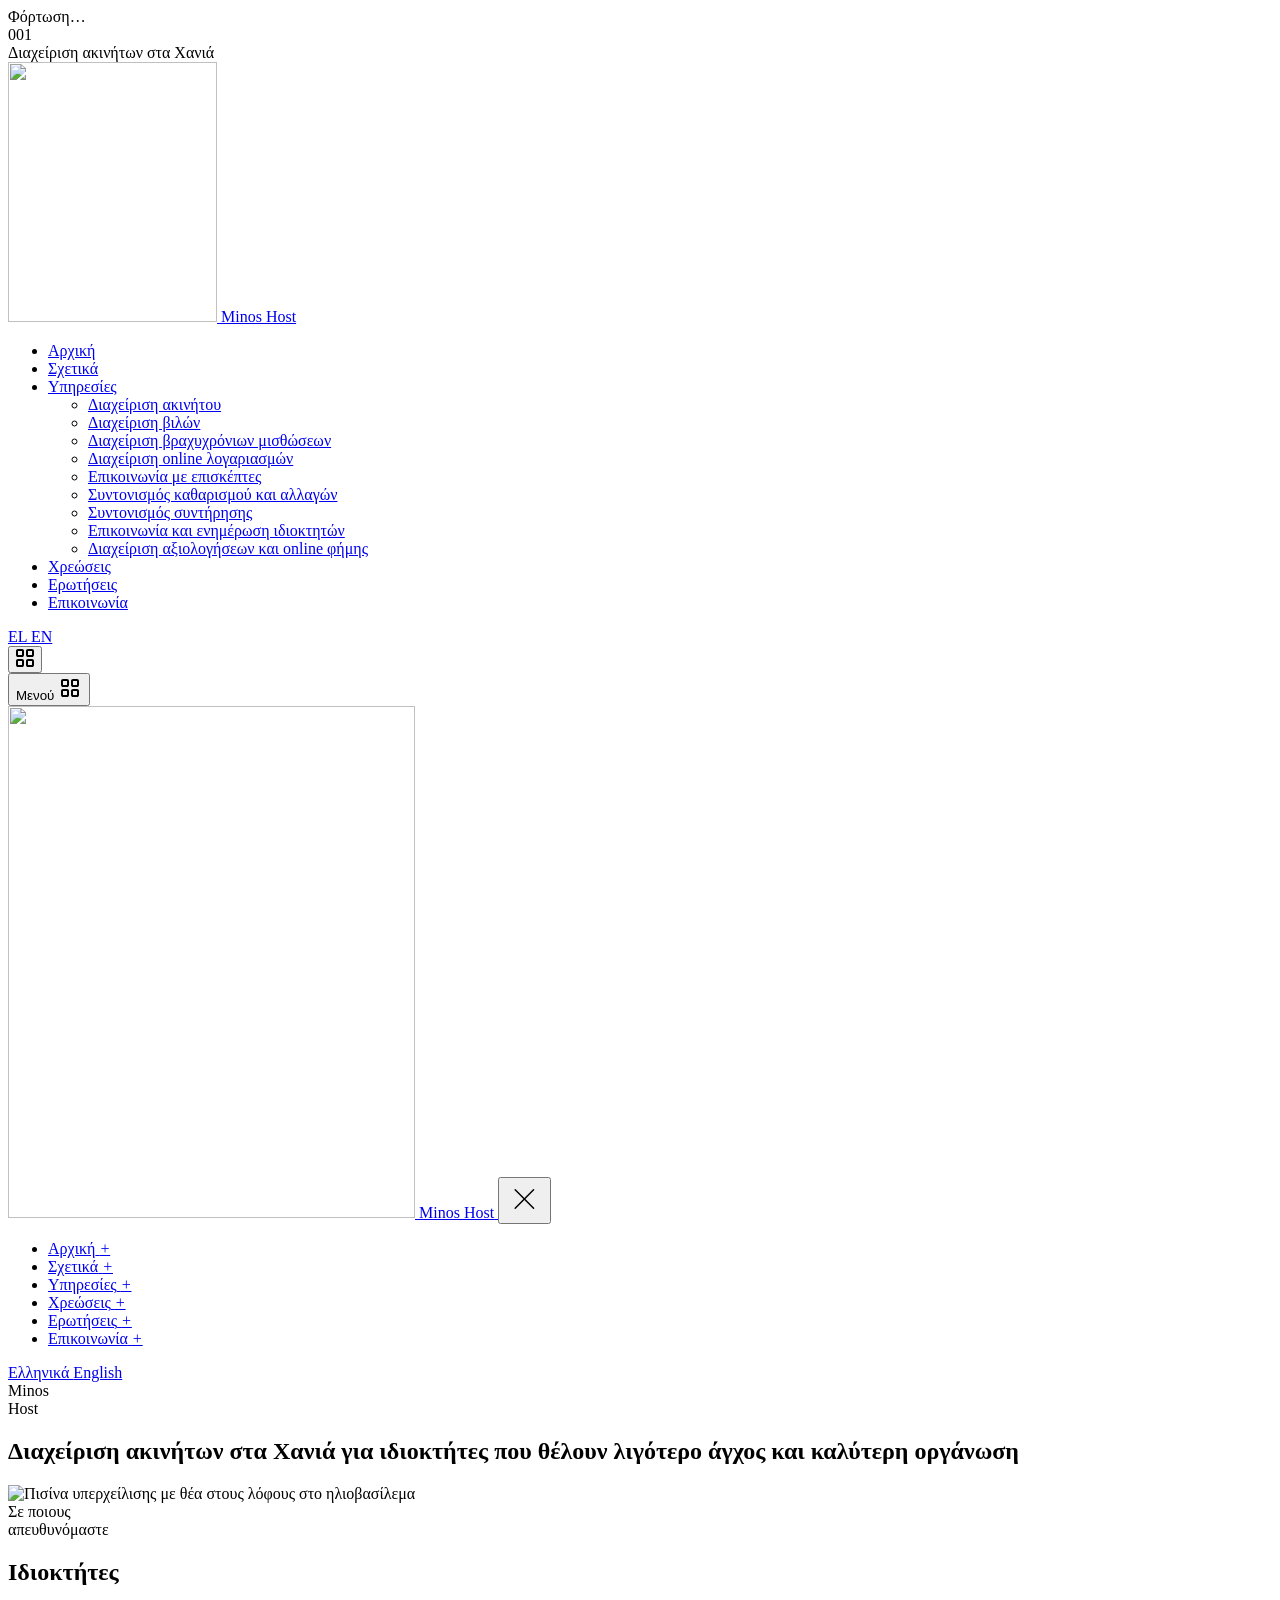
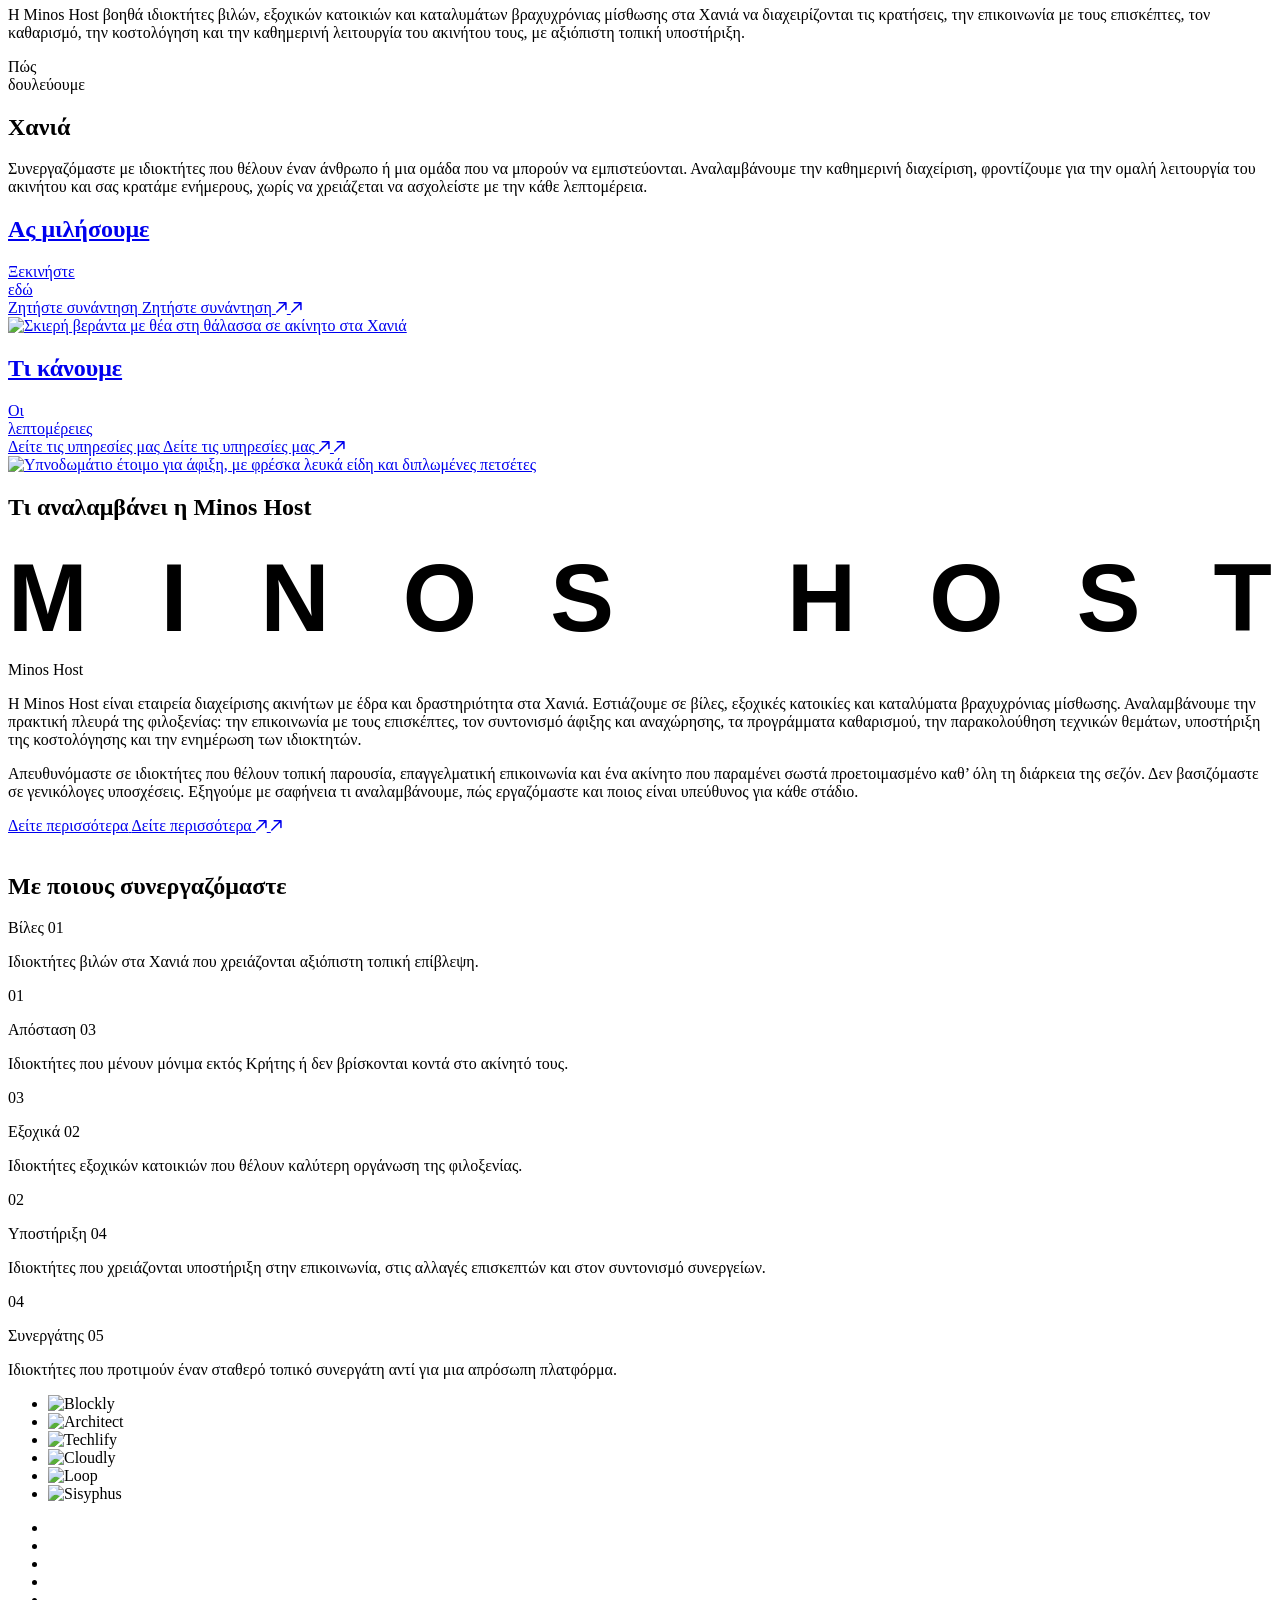
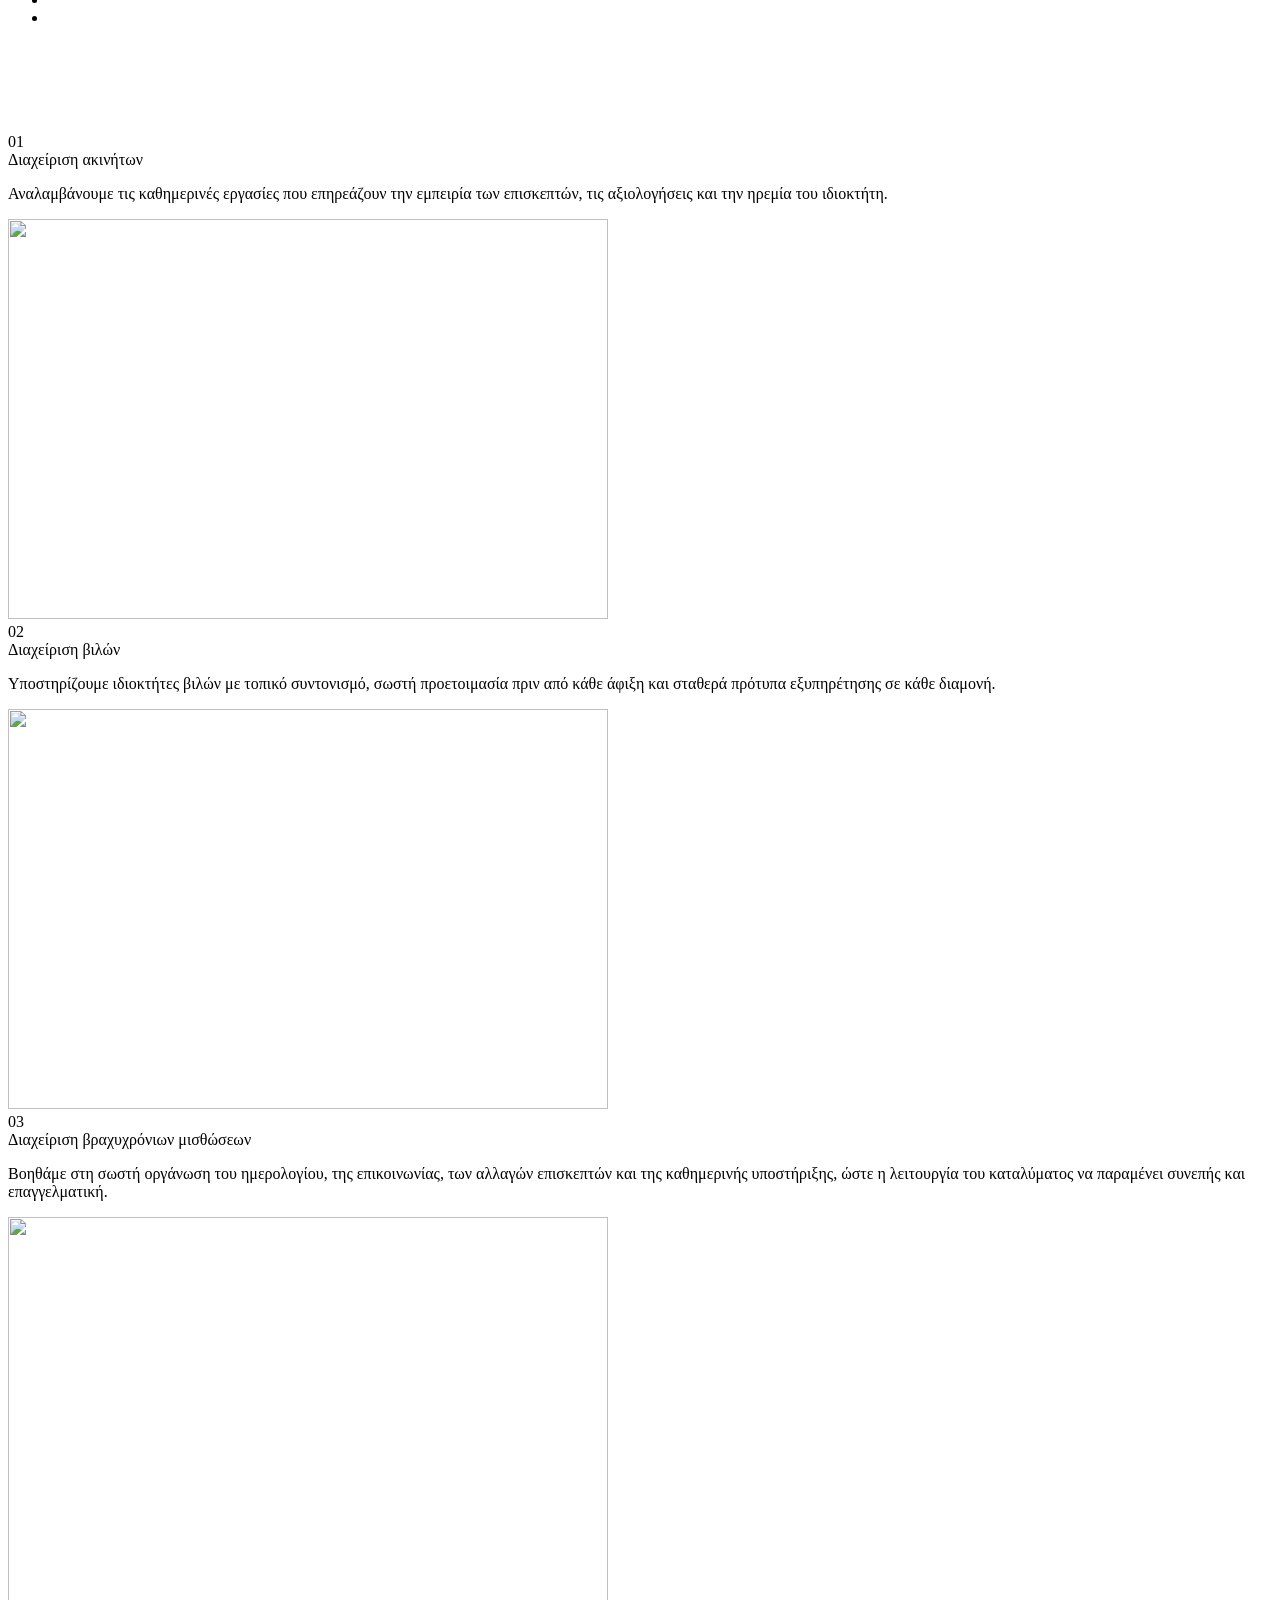
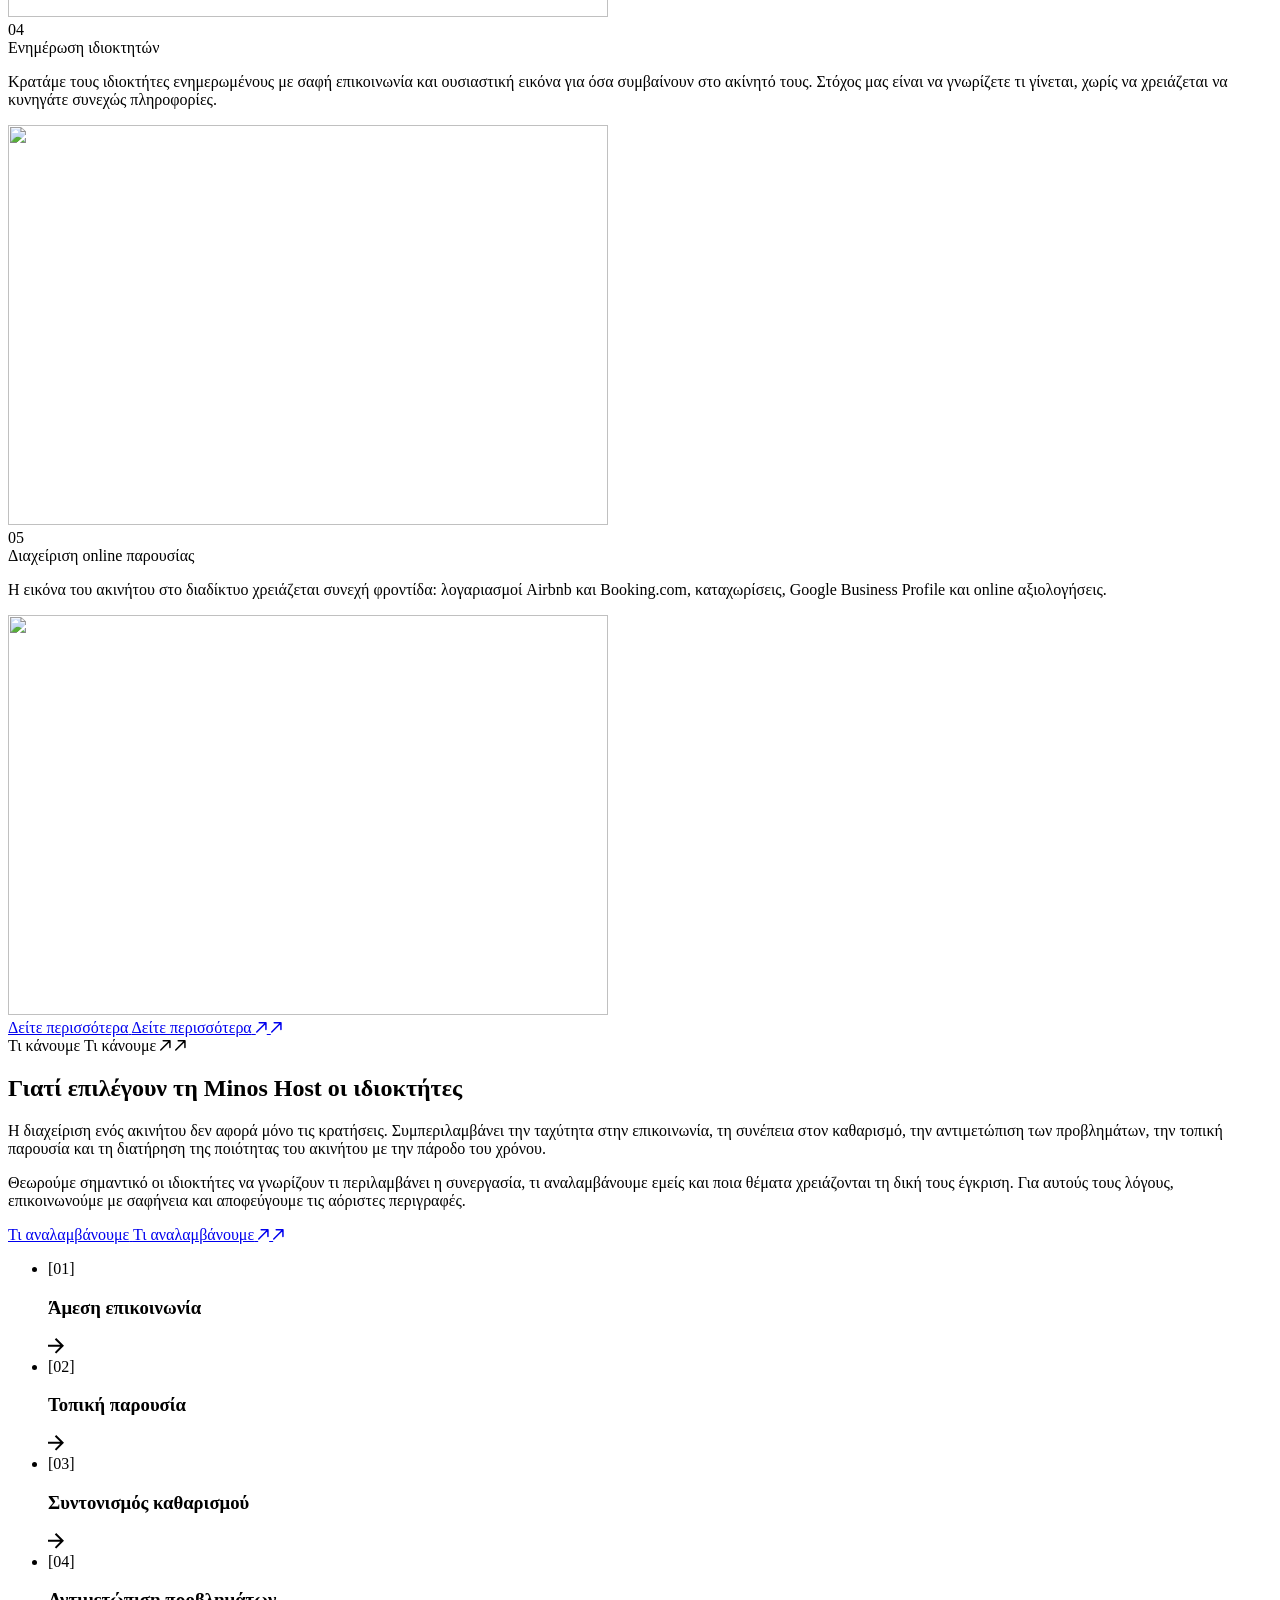
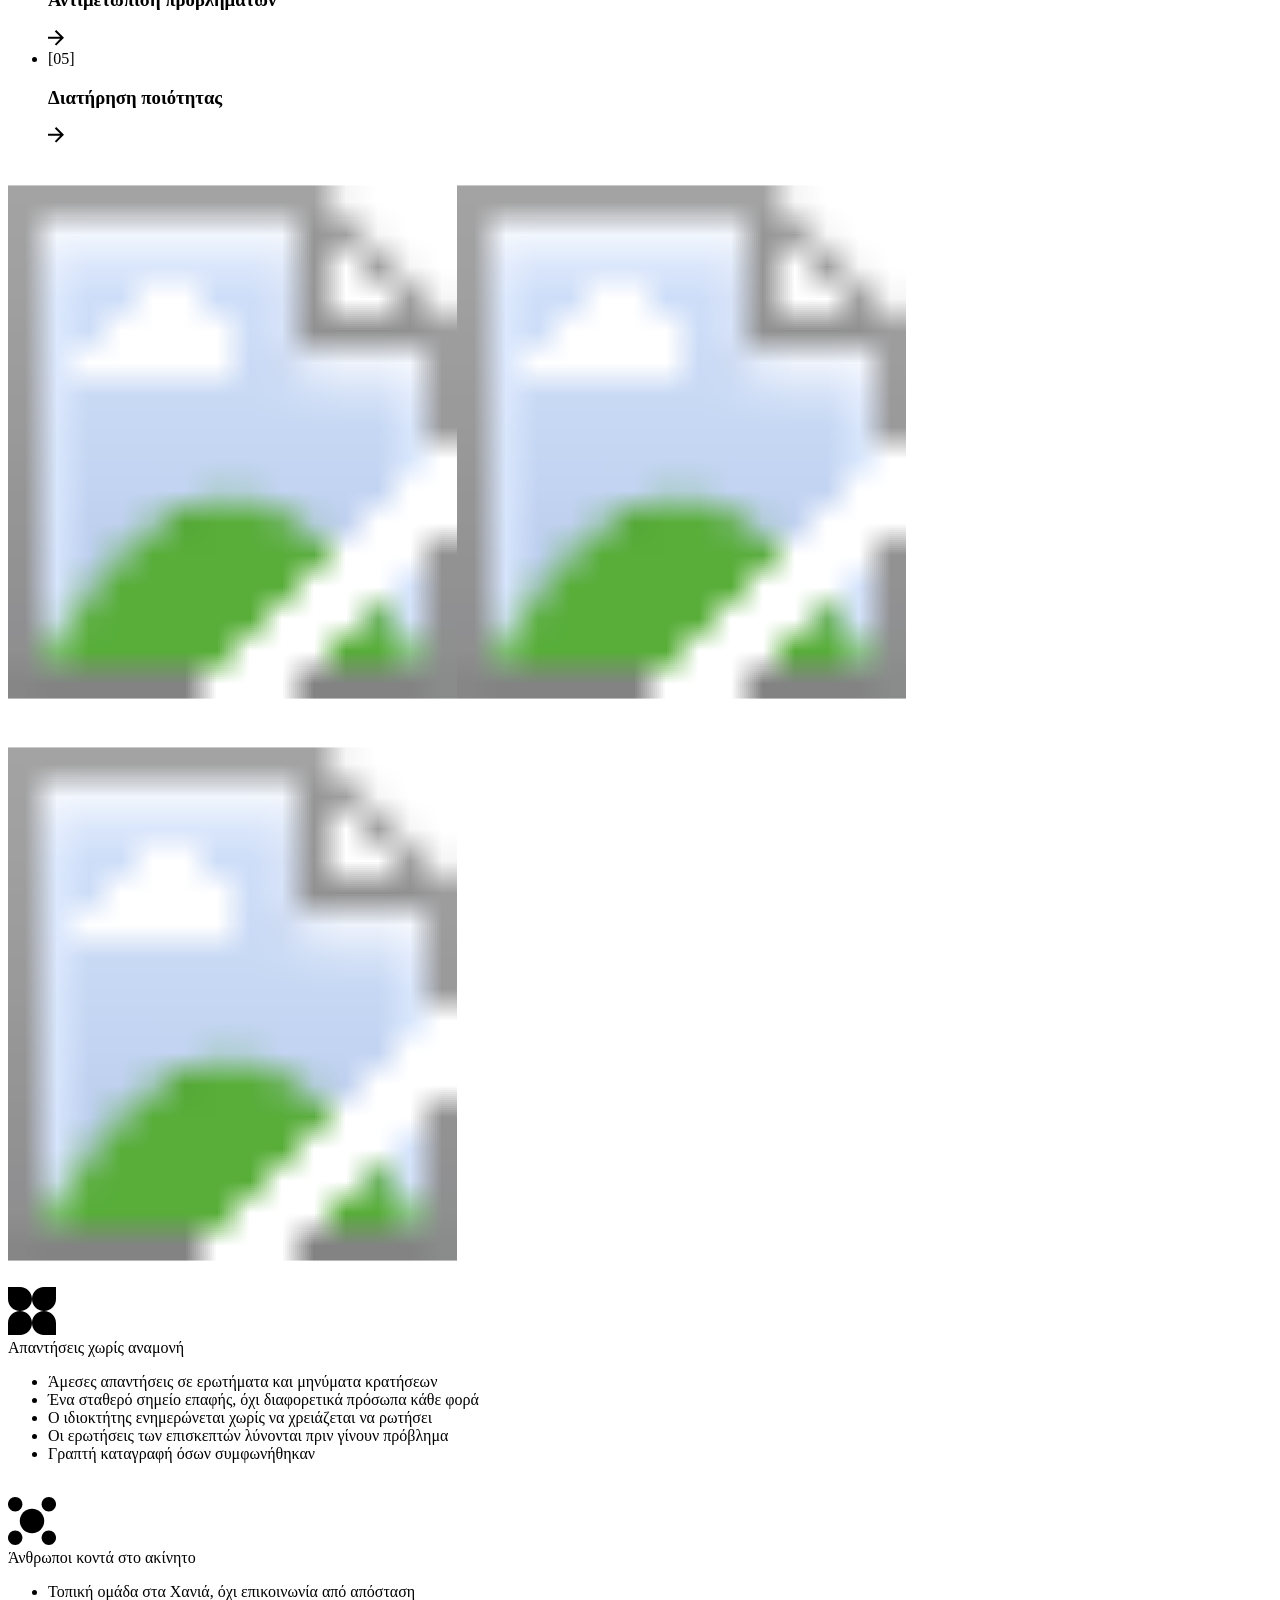
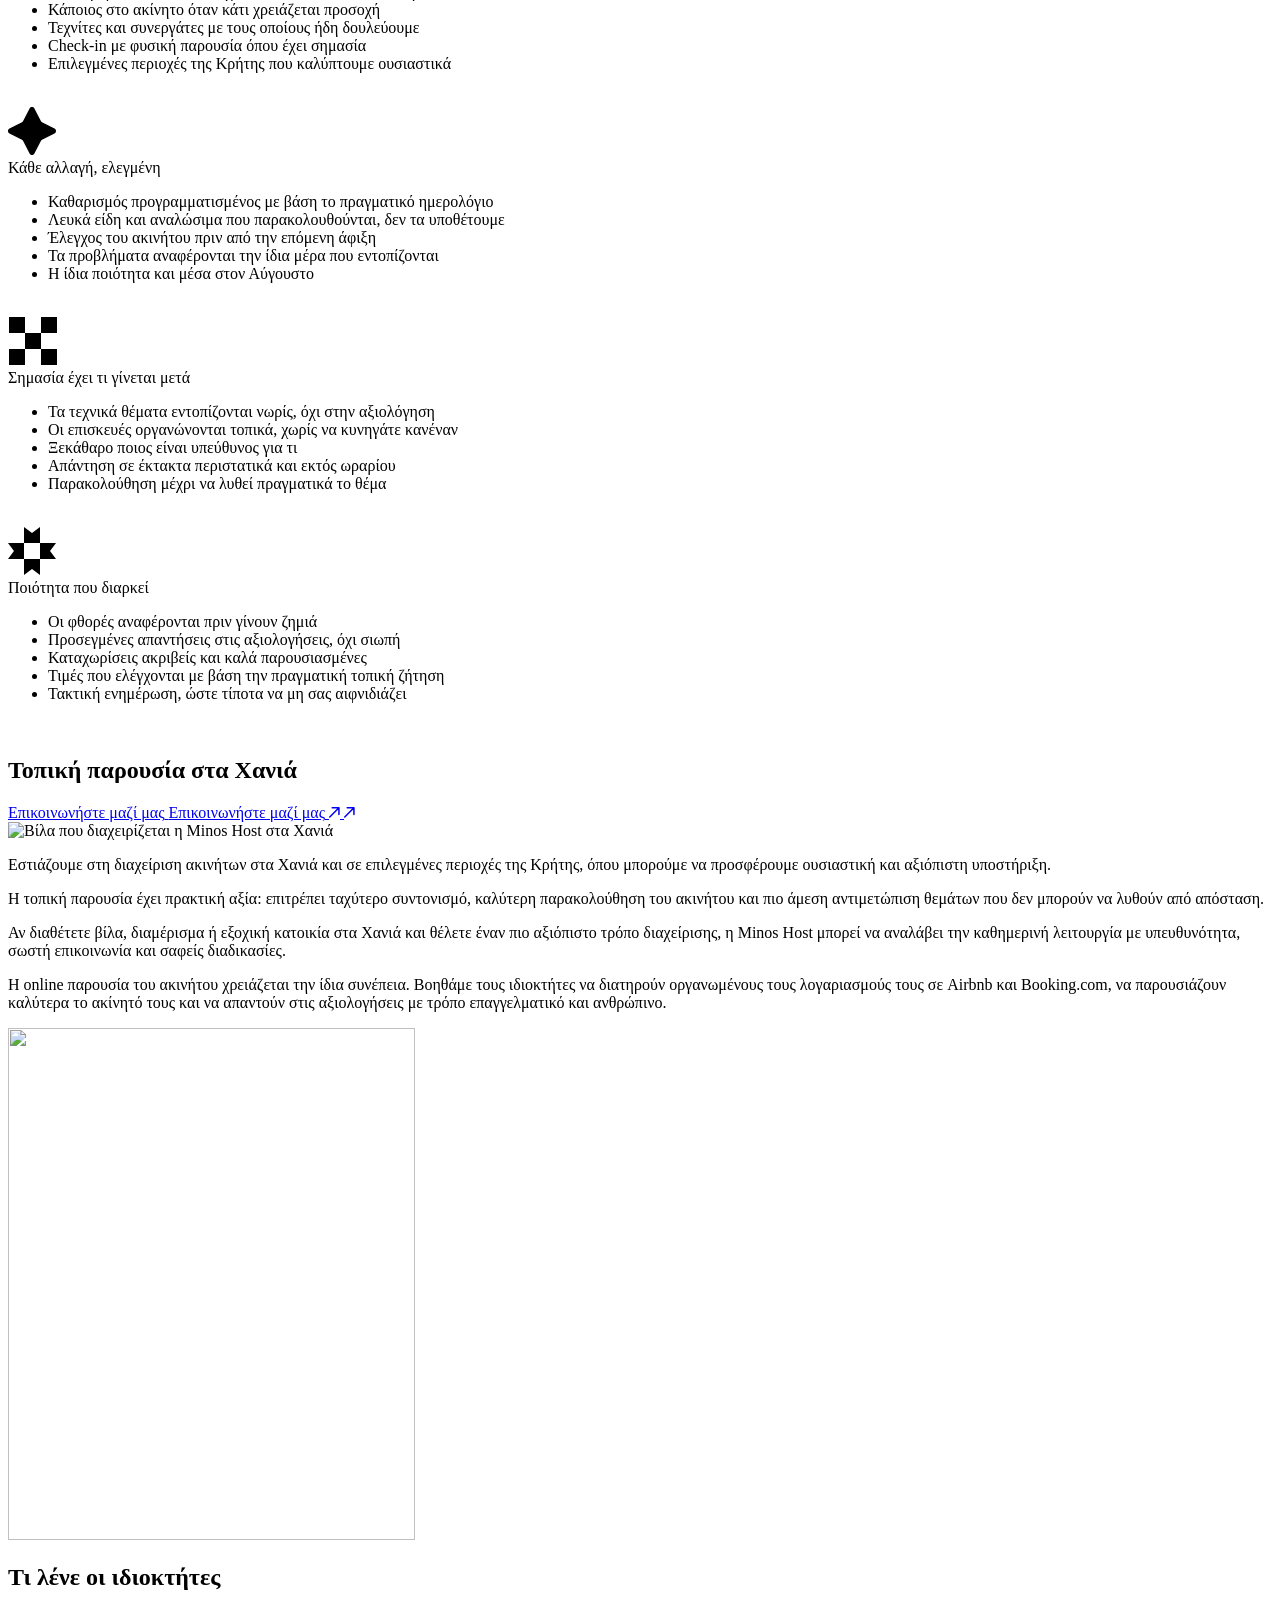
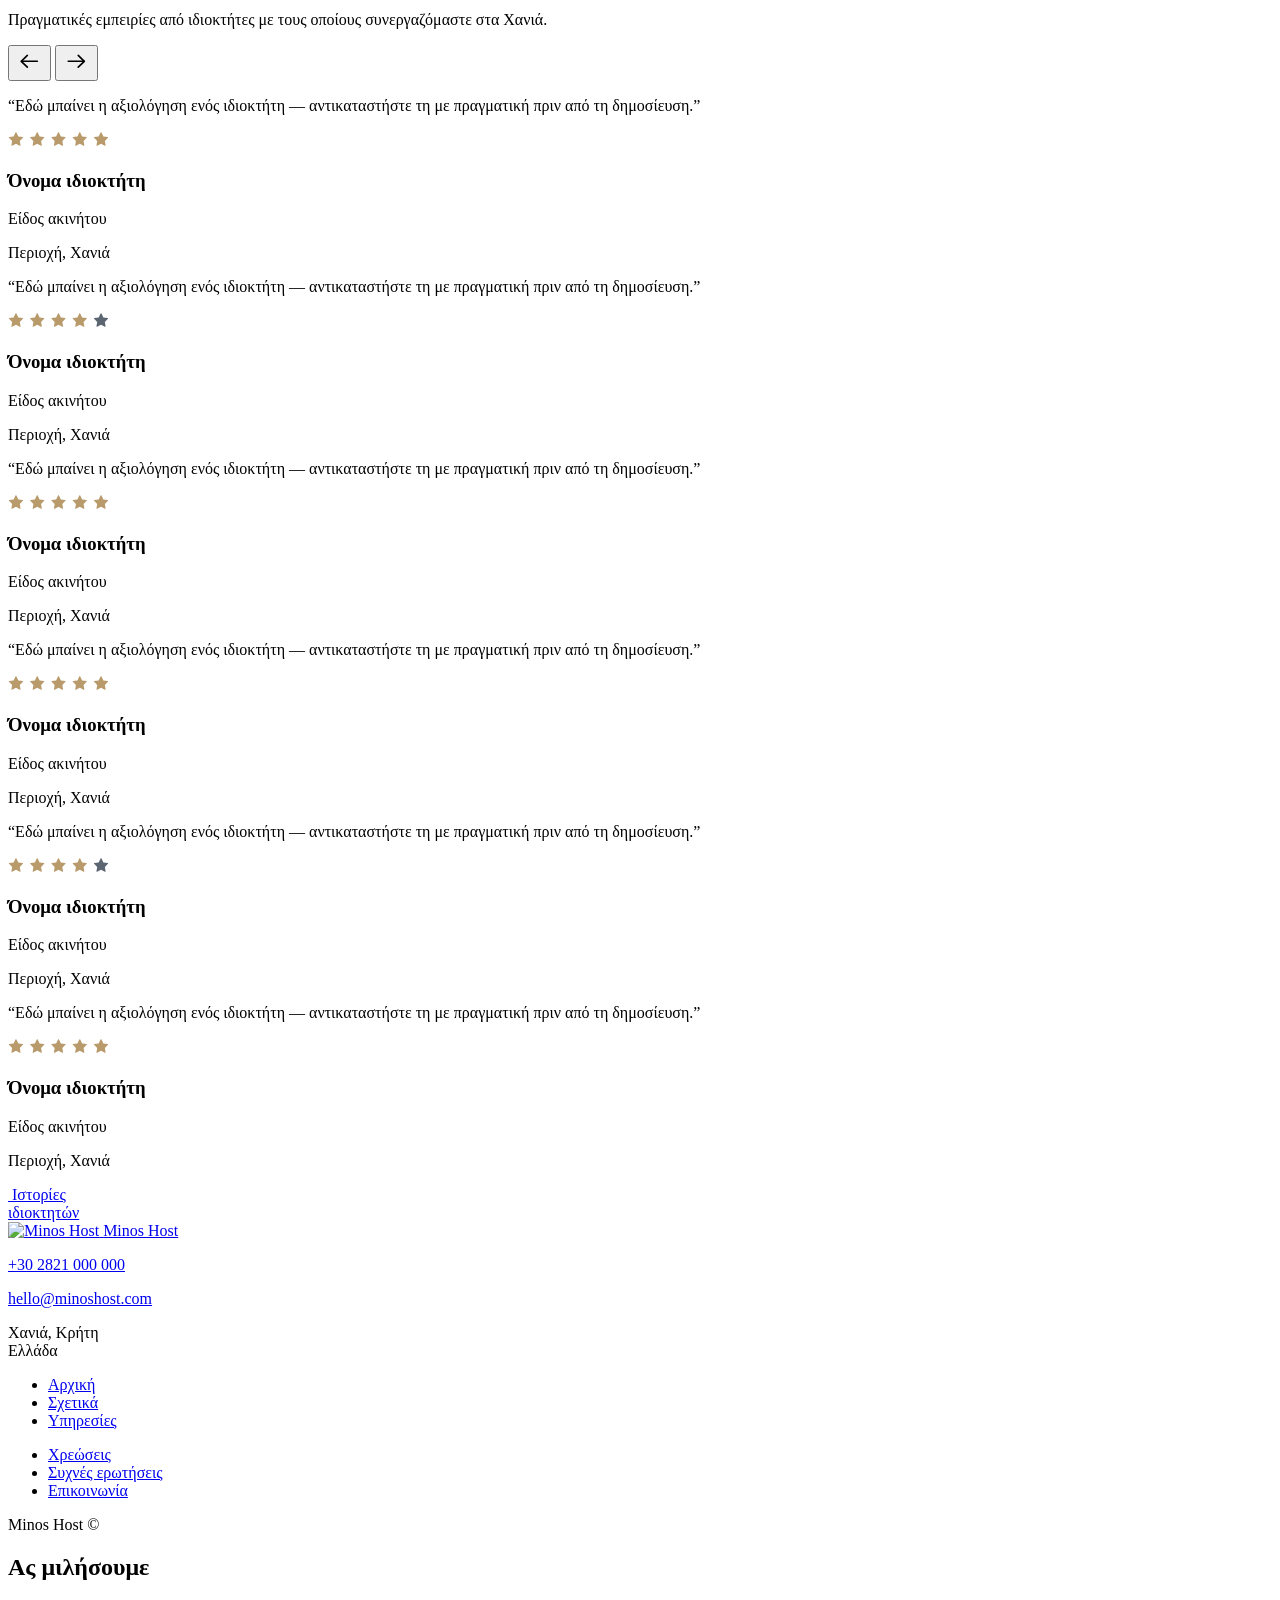
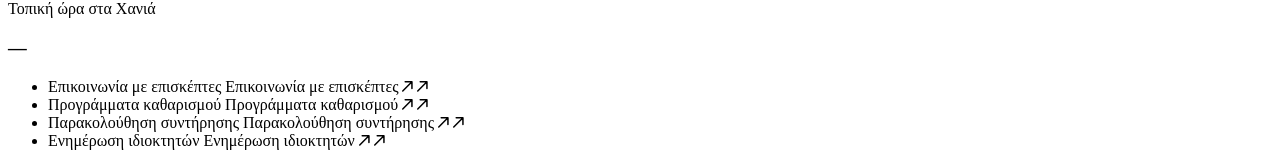
==== commit f60cd2c6: "Add files via upload" ====
--- a/index.html
+++ b/index.html
@@ -1,4 +1,4 @@
-<!DOCTYPE html><html lang="en"> <head><meta charset="utf-8"><meta content="width=device-width, initial-scale=1" name="viewport"><title>Minos Host | Property Management in Chania, Crete</title><meta name="description" content="Property management in Chania for owners of villas and short-term rentals. Bookings, guest communication, cleaning and daily operations, handled locally."><link rel="icon" type="image/x-icon" href="/my-web/favicon.ico"><link rel="icon" type="image/png" sizes="32x32" href="/my-web/favicon-32.png"><link rel="icon" type="image/png" sizes="16x16" href="/my-web/favicon-16.png"><link rel="apple-touch-icon" sizes="180x180" href="/my-web/apple-touch-icon.png"><link rel="icon" type="image/png" sizes="512x512" href="/my-web/favicon-512.png"><link rel="preload" href="/my-web/assets/fonts/jost-variable.woff2" as="font" type="font/woff2" crossorigin><link rel="preload" href="/my-web/assets/fonts/playfairdisplay-variable.woff2" as="font" type="font/woff2" crossorigin><link href="/my-web/assets/css/base.css" rel="stylesheet" type="text/css"><link id="scroll-lock" rel="stylesheet" href="/my-web/assets/css/scroll-lock.css" type="text/css"><link rel="stylesheet" href="/my-web/assets/css/components/preloader.css" type="text/css"><link rel="stylesheet" href="/my-web/assets/css/components/navbar.css" type="text/css"><link rel="stylesheet" href="/my-web/assets/css/components/hero.css" type="text/css"><link rel="stylesheet" href="/my-web/assets/css/components/definitions.css" type="text/css"><link rel="stylesheet" href="/my-web/assets/css/components/films.css" type="text/css"><link rel="stylesheet" href="/my-web/assets/css/components/about.css" type="text/css"><link rel="stylesheet" href="/my-web/assets/css/components/pillars.css" type="text/css"><link rel="stylesheet" href="/my-web/assets/css/components/brands.css" type="text/css"><link rel="stylesheet" href="/my-web/assets/css/components/services.css" type="text/css"><link rel="stylesheet" href="/my-web/assets/css/components/whyus.css" type="text/css"><link rel="stylesheet" href="/my-web/assets/css/swiper-bundle.min.css" type="text/css"><link rel="stylesheet" href="/my-web/assets/css/components/testimonials.css" type="text/css"><link rel="stylesheet" href="/my-web/assets/css/components/services-page.css" type="text/css"><link rel="stylesheet" href="/my-web/assets/css/components/about-page.css" type="text/css"><link rel="stylesheet" href="/my-web/assets/css/components/pricing-page.css" type="text/css"><link rel="stylesheet" href="/my-web/assets/css/components/faq-page.css" type="text/css"><link rel="stylesheet" href="/my-web/assets/css/components/contact-page.css" type="text/css"><link rel="stylesheet" href="/my-web/assets/css/components/footer.css" type="text/css"><link rel="stylesheet" href="/my-web/assets/css/type.css" type="text/css"><noscript><style>
+<!DOCTYPE html><html lang="el"> <head><meta charset="utf-8"><meta content="width=device-width, initial-scale=1" name="viewport"><title>Minos Host | Διαχείριση ακινήτων στα Χανιά, Κρήτη</title><meta name="description" content="Διαχείριση ακινήτων στα Χανιά για ιδιοκτήτες βιλών, εξοχικών κατοικιών και καταλυμάτων βραχυχρόνιας μίσθωσης. Κρατήσεις, επικοινωνία με επισκέπτες, καθαρισμός και καθημερινή λειτουργία, με τοπική υποστήριξη."><link rel="canonical" href="https://charisvrachas.github.io/my-web/"><link rel="alternate" hreflang="el" href="https://charisvrachas.github.io/my-web/"><link rel="alternate" hreflang="en" href="https://charisvrachas.github.io/my-web/en/"><link rel="alternate" hreflang="x-default" href="https://charisvrachas.github.io/my-web/"><meta property="og:locale" content="el_GR"><link rel="icon" type="image/x-icon" href="/my-web/favicon.ico"><link rel="icon" type="image/png" sizes="32x32" href="/my-web/favicon-32.png"><link rel="icon" type="image/png" sizes="16x16" href="/my-web/favicon-16.png"><link rel="apple-touch-icon" sizes="180x180" href="/my-web/apple-touch-icon.png"><link rel="icon" type="image/png" sizes="512x512" href="/my-web/favicon-512.png"><link rel="preload" href="/my-web/assets/fonts/jost-variable.woff2" as="font" type="font/woff2" crossorigin><link rel="preload" href="/my-web/assets/fonts/playfairdisplay-variable.woff2" as="font" type="font/woff2" crossorigin><link rel="preload" href="/my-web/assets/fonts/commissioner-greek-variable.woff2" as="font" type="font/woff2" crossorigin><link rel="preload" href="/my-web/assets/fonts/notoserifdisplay-greek-variable.woff2" as="font" type="font/woff2" crossorigin><link href="/my-web/assets/css/base.css" rel="stylesheet" type="text/css"><link id="scroll-lock" rel="stylesheet" href="/my-web/assets/css/scroll-lock.css" type="text/css"><link rel="stylesheet" href="/my-web/assets/css/components/preloader.css" type="text/css"><link rel="stylesheet" href="/my-web/assets/css/components/navbar.css" type="text/css"><link rel="stylesheet" href="/my-web/assets/css/components/hero.css" type="text/css"><link rel="stylesheet" href="/my-web/assets/css/components/definitions.css" type="text/css"><link rel="stylesheet" href="/my-web/assets/css/components/films.css" type="text/css"><link rel="stylesheet" href="/my-web/assets/css/components/about.css" type="text/css"><link rel="stylesheet" href="/my-web/assets/css/components/pillars.css" type="text/css"><link rel="stylesheet" href="/my-web/assets/css/components/brands.css" type="text/css"><link rel="stylesheet" href="/my-web/assets/css/components/services.css" type="text/css"><link rel="stylesheet" href="/my-web/assets/css/components/whyus.css" type="text/css"><link rel="stylesheet" href="/my-web/assets/css/components/local-presence.css" type="text/css"><link rel="stylesheet" href="/my-web/assets/css/swiper-bundle.min.css" type="text/css"><link rel="stylesheet" href="/my-web/assets/css/components/testimonials.css" type="text/css"><link rel="stylesheet" href="/my-web/assets/css/components/services-page.css" type="text/css"><link rel="stylesheet" href="/my-web/assets/css/components/about-page.css" type="text/css"><link rel="stylesheet" href="/my-web/assets/css/components/pricing-page.css" type="text/css"><link rel="stylesheet" href="/my-web/assets/css/components/faq-page.css" type="text/css"><link rel="stylesheet" href="/my-web/assets/css/components/contact-page.css" type="text/css"><link rel="stylesheet" href="/my-web/assets/css/components/footer.css" type="text/css"><link rel="stylesheet" href="/my-web/assets/css/type.css" type="text/css"><noscript><style>
 				html {
 					overflow: visible !important;
 					touch-action: auto !important;
@@ -7,30 +7,18 @@
 				.u-preloader {
 					display: none !important;
 				}
-			</style></noscript><script src="/my-web/assets/js/head.js"></script><meta name="theme-color" content="#2e3644"></head> <body class="u-body">  <div class="u-preloader"> <div class="preloader_loader"><div class="preloader_loader_fill"></div></div> <div data-preloader-text class="preloader_content"> <div class="layout-hflex preloader_decor_content"> <div class="u-p2">Loading…</div> <div data-counter class="u-p2">001</div> </div> <div class="u-h5-feature">Property Management in Chania</div> </div> <div class="preloader_bg"></div> <div class="preloader_bg_helper"></div> </div> <header class="u-navbar">  <div class="navbar_container u-container container"> <div class="navbar_row"> <div class="navbar_brand">  <a data-nav-link href="#hero" class="navbar_logo"> <img src="/my-web/assets/img/navbar/gold-mark.png" width="209" height="260" alt=""> <span class="navbar_logo_text">Minos Host</span> </a> </div> <nav class="navbar_menu" aria-label="Main"> <ul class="navbar_menu_list"> <li class="navbar_menu_item"> <a href="#hero" class="navbar_menu_link" data-nav-link aria-current="page"> Home </a>  </li><li class="navbar_menu_item"> <a href="/my-web/about" class="navbar_menu_link"> About </a>  </li><li class="navbar_menu_item has-dropdown"> <a href="/my-web/services" class="navbar_menu_link"> Services </a> <ul class="navbar_submenu"> <li> <a href="/my-web/services#property-management" class="navbar_submenu_link"> Property management </a> </li><li> <a href="/my-web/services#villa-management" class="navbar_submenu_link"> Villa management </a> </li><li> <a href="/my-web/services#short-term-rental-management" class="navbar_submenu_link"> Short-term rental management </a> </li><li> <a href="/my-web/services#online-account-management" class="navbar_submenu_link"> Online account management </a> </li><li> <a href="/my-web/services#guest-communication" class="navbar_submenu_link"> Guest communication </a> </li><li> <a href="/my-web/services#cleaning-and-turnover" class="navbar_submenu_link"> Cleaning and turnover coordination </a> </li><li> <a href="/my-web/services#maintenance-coordination" class="navbar_submenu_link"> Maintenance coordination </a> </li><li> <a href="/my-web/services#owner-reporting" class="navbar_submenu_link"> Owner communication and reporting </a> </li><li> <a href="/my-web/services#review-response" class="navbar_submenu_link"> Review response and online reputation </a> </li> </ul> </li><li class="navbar_menu_item"> <a href="/my-web/pricing" class="navbar_menu_link"> Pricing </a>  </li><li class="navbar_menu_item"> <a href="/my-web/faq" class="navbar_menu_link"> FAQ </a>  </li><li class="navbar_menu_item"> <a href="/my-web/contact" class="navbar_menu_link"> Contact </a>  </li> </ul> </nav> <div class="navbar_right">  <button type="button" data-navbar-toggle class="navbar_bar_btn" aria-label="Open the menu" aria-expanded="false" aria-controls="primary-menu"> <svg xmlns="http://www.w3.org/2000/svg" width="18" height="18" viewBox="0 0 18 18" fill="none" aria-hidden="true"> <path d="M1 2C1 1.73478 1.10536 1.48043 1.29289 1.29289C1.48043 1.10536 1.73478 1 2 1H6C6.26522 1 6.51957 1.10536 6.70711 1.29289C6.89464 1.48043 7 1.73478 7 2V6C7 6.26522 6.89464 6.51957 6.70711 6.70711C6.51957 6.89464 6.26522 7 6 7H2C1.73478 7 1.48043 6.89464 1.29289 6.70711C1.10536 6.51957 1 6.26522 1 6V2ZM11 2C11 1.73478 11.1054 1.48043 11.2929 1.29289C11.4804 1.10536 11.7348 1 12 1H16C16.2652 1 16.5196 1.10536 16.7071 1.29289C16.8946 1.48043 17 1.73478 17 2V6C17 6.26522 16.8946 6.51957 16.7071 6.70711C16.5196 6.89464 16.2652 7 16 7H12C11.7348 7 11.4804 6.89464 11.2929 6.70711C11.1054 6.51957 11 6.26522 11 6V2ZM1 12C1 11.7348 1.10536 11.4804 1.29289 11.2929C1.48043 11.1054 1.73478 11 2 11H6C6.26522 11 6.51957 11.1054 6.70711 11.2929C6.89464 11.4804 7 11.7348 7 12V16C7 16.2652 6.89464 16.5196 6.70711 16.7071C6.51957 16.8946 6.26522 17 6 17H2C1.73478 17 1.48043 16.8946 1.29289 16.7071C1.10536 16.5196 1 16.2652 1 16V12ZM11 12C11 11.7348 11.1054 11.4804 11.2929 11.2929C11.4804 11.1054 11.7348 11 12 11H16C16.2652 11 16.5196 11.1054 16.7071 11.2929C16.8946 11.4804 17 11.7348 17 12V16C17 16.2652 16.8946 16.5196 16.7071 16.7071C16.5196 16.8946 16.2652 17 16 17H12C11.7348 17 11.4804 16.8946 11.2929 16.7071C11.1054 16.5196 11 16.2652 11 16V12Z" stroke="currentColor" stroke-width="2" stroke-linecap="round" stroke-linejoin="round"></path> </svg> </button> </div> </div> </div>  <button type="button" data-navbar-toggle class="u-menu-btn" aria-expanded="false" aria-controls="primary-menu"> <span>Menu</span> <i class="u-menu-btn_icon" aria-hidden="true"> <svg width="24" height="24" viewBox="0 0 24 24" fill="none" xmlns="http://www.w3.org/2000/svg"> <path d="M4 5C4 4.73478 4.10536 4.48043 4.29289 4.29289C4.48043 4.10536 4.73478 4 5 4H9C9.26522 4 9.51957 4.10536 9.70711 4.29289C9.89464 4.48043 10 4.73478 10 5V9C10 9.26522 9.89464 9.51957 9.70711 9.70711C9.51957 9.89464 9.26522 10 9 10H5C4.73478 10 4.48043 9.89464 4.29289 9.70711C4.10536 9.51957 4 9.26522 4 9V5ZM14 5C14 4.73478 14.1054 4.48043 14.2929 4.29289C14.4804 4.10536 14.7348 4 15 4H19C19.2652 4 19.5196 4.10536 19.7071 4.29289C19.8946 4.48043 20 4.73478 20 5V9C20 9.26522 19.8946 9.51957 19.7071 9.70711C19.5196 9.89464 19.2652 10 19 10H15C14.7348 10 14.4804 9.89464 14.2929 9.70711C14.1054 9.51957 14 9.26522 14 9V5ZM4 15C4 14.7348 4.10536 14.4804 4.29289 14.2929C4.48043 14.1054 4.73478 14 5 14H9C9.26522 14 9.51957 14.1054 9.70711 14.2929C9.89464 14.4804 10 14.7348 10 15V19C10 19.2652 9.89464 19.5196 9.70711 19.7071C9.51957 19.8946 9.26522 20 9 20H5C4.73478 20 4.48043 19.8946 4.29289 19.7071C4.10536 19.5196 4 19.2652 4 19V15ZM14 15C14 14.7348 14.1054 14.4804 14.2929 14.2929C14.4804 14.1054 14.7348 14 15 14H19C19.2652 14 19.5196 14.1054 19.7071 14.2929C19.8946 14.4804 20 14.7348 20 15V19C20 19.2652 19.8946 19.5196 19.7071 19.7071C19.5196 19.8946 19.2652 20 19 20H15C14.7348 20 14.4804 19.8946 14.2929 19.7071C14.1054 19.5196 14 19.2652 14 19V15Z" stroke="currentColor" stroke-width="2" stroke-linecap="round" stroke-linejoin="round"></path> </svg> </i> </button> </header>  <div class="menu2_area" id="primary-menu" aria-label="Main menu" role="dialog" aria-modal="true"> <div class="menu2_bg"></div> <div class="menu2_panel"> <div class="menu2_top"> <a href="#hero" class="menu2_logo" data-nav-link>  <img src="/my-web/assets/img/navbar/black-mark.png" width="407" height="512" alt=""> <span class="menu2_logo_text">Minos Host</span> </a> <button type="button" data-navbar-toggle class="menu2_close" aria-label="Close the menu"> <svg width="37" height="38" viewBox="0 0 37 38" fill="none" xmlns="http://www.w3.org/2000/svg"> <path d="M9.19141 9.80762L27.5762 28.1924" stroke="currentColor" stroke-width="1.5" stroke-linecap="round" stroke-linejoin="round"></path> <path d="M9.19141 28.1924L27.5762 9.80761" stroke="currentColor" stroke-width="1.5" stroke-linecap="round" stroke-linejoin="round"></path> </svg> </button> </div> <ul class="menu2_nav"> <li class="menu2_nav_item"> <a data-nav-link href="#hero" class="menu2_nav_link"><span>Home</span><i class="menu2_nav_plus" aria-hidden="true">+</i></a> </li> <li class="menu2_nav_item"> <a href="/my-web/about" class="menu2_nav_link"><span>About</span><i class="menu2_nav_plus" aria-hidden="true">+</i></a> </li> <li class="menu2_nav_item"> <a href="/my-web/services" class="menu2_nav_link"><span>Services</span><i class="menu2_nav_plus" aria-hidden="true">+</i></a> </li> <li class="menu2_nav_item"> <a href="/my-web/pricing" class="menu2_nav_link"><span>Pricing</span><i class="menu2_nav_plus" aria-hidden="true">+</i></a> </li> <li class="menu2_nav_item"> <a href="/my-web/faq" class="menu2_nav_link"><span>FAQ</span><i class="menu2_nav_plus" aria-hidden="true">+</i></a> </li> <li class="menu2_nav_item"> <a href="/my-web/contact" class="menu2_nav_link"><span>Contact</span><i class="menu2_nav_plus" aria-hidden="true">+</i></a> </li> </ul> </div> </div> <div id="smooth-wrapper" class="smooth-wrapper"> <div id="smooth-content" class="smooth-content">  <main> <div class="hero_stack_wrapper"> <section id="hero" class="section_hero stack-layer"> <div class="layout-blockcontainer hero_container u-container container"> <div class="hero_overlay"></div> <div class="hero_wrapper">  <div class="hero_labels"> <div class="hero_decor first"> <div class="layout-hflex hero_decor_content first"> <div class="u-p2">Minos</div> </div> </div> <div class="hero_decor second"> <div class="layout-hflex hero_decor_content"> <div class="u-p2">Host</div> </div> </div> </div>  <h1 data-hero-heading="main" class="hero_heading u-h1-review"> <span class="hero_heading_first">Property</span> Management <span class="hero_heading_third">in</span> Chania for
-				Owners Who Want Less Stress and Better Results
-</h1> </div> <img src="/my-web/assets/img/hero/hero-main.jpg" loading="eager" fetchpriority="high" alt="Infinity pool overlooking the hills at sunset" class="hero_bg"> </div> </section> <section id="vv" class="section_vv stack-layer"> <div class="layout-blockcontainer vv_container u-container container"> <div class="vv_wrapper"> <div data-vv="1" class="vv_content one"> <div class="vv_content_head"> <div class="layout-hflex vv_decor"> <div class="u-p2">Who we</div> <div class="u-p2">serve</div> </div> <h2 class="u-h2-feature">Owners</h2> </div> <p class="u-p1">Owners of villas, holiday homes and short-term rentals in Chania who would rather not run the day-to-day themselves.</p> </div> <div data-vv="2" class="vv_content two"> <div class="vv_content_head"> <div class="layout-hflex vv_decor"> <div class="u-p2">Where we</div> <div class="u-p2">work</div> </div> <h2 class="u-h2-feature">Chania</h2> </div> <p class="u-p1">A local team on the ground, not software and remote messaging. People who can be at the property when something needs attention.</p> </div> </div> </div> </section> <section id="films" class="section_films stack-layer"> <div class="layout-blockcontainer films_container u-container container"> <div class="films_overlay"></div> <div class="films_wrapper"> <a data-film="1" href="/my-web/contact" class="film inline-block u-btn-host"> <div class="film_inner"> <div data-film-animate class="film_head"> <div class="film_heading_wrapper"> <h2 data-heading-films class="film_heading u-h2-feature"> <span>Talk</span> <span>to</span> <span>us</span> </h2> </div> <div data-body-films class="layout-hflex film_decor"> <div class="u-p2">Start</div> <div class="u-p2">here</div> </div> </div> <div data-body-films="true" class="u-btn"> <span class="u-btn_label"> <span class="text-1">Book a call</span> <span class="text-2" aria-hidden="true">Book a call</span> </span> <i class="u-btn_icon" aria-hidden="true"> <svg width="11" height="11" viewBox="0 0 11 11" fill="none" xmlns="http://www.w3.org/2000/svg"> <path d="M0.21967 9.40717C-0.0732232 9.70006 -0.0732232 10.1749 0.21967 10.4678C0.512563 10.7607 0.987437 10.7607 1.28033 10.4678L0.21967 9.40717ZM10.6875 0.75C10.6875 0.335786 10.3517 2.97145e-09 9.9375 1.50485e-07L3.1875 -2.70983e-07C2.77329 -2.70983e-07 2.4375 0.335786 2.4375 0.75C2.4375 1.16421 2.77329 1.5 3.1875 1.5H9.1875V7.5C9.1875 7.91421 9.52329 8.25 9.9375 8.25C10.3517 8.25 10.6875 7.91421 10.6875 7.5L10.6875 0.75ZM0.75 9.9375L1.28033 10.4678L10.4678 1.28033L9.9375 0.75L9.40717 0.21967L0.21967 9.40717L0.75 9.9375Z" fill="currentColor"></path> </svg> <svg width="11" height="11" viewBox="0 0 11 11" fill="none" xmlns="http://www.w3.org/2000/svg"> <path d="M0.21967 9.40717C-0.0732232 9.70006 -0.0732232 10.1749 0.21967 10.4678C0.512563 10.7607 0.987437 10.7607 1.28033 10.4678L0.21967 9.40717ZM10.6875 0.75C10.6875 0.335786 10.3517 2.97145e-09 9.9375 1.50485e-07L3.1875 -2.70983e-07C2.77329 -2.70983e-07 2.4375 0.335786 2.4375 0.75C2.4375 1.16421 2.77329 1.5 3.1875 1.5H9.1875V7.5C9.1875 7.91421 9.52329 8.25 9.9375 8.25C10.3517 8.25 10.6875 7.91421 10.6875 7.5L10.6875 0.75ZM0.75 9.9375L1.28033 10.4678L10.4678 1.28033L9.9375 0.75L9.40717 0.21967L0.21967 9.40717L0.75 9.9375Z" fill="currentColor"></path> </svg> </i> </div> </div> <div class="film_overlay"></div> <img src="/my-web/assets/img/films/book-a-call.jpg" loading="lazy" alt="Shaded terrace overlooking the sea at a property in Chania" class="film_img"> </a> <a data-film="2" href="/my-web/services" class="film inline-block u-btn-host"> <div class="film_inner"> <div data-film-animate class="film_head"> <div class="film_heading_wrapper"> <h2 data-heading-films class="film_heading u-h2-feature"> <span>What</span> <span>we</span> <span>handle</span> </h2> </div> <div data-body-films class="layout-hflex film_decor"> <div class="u-p2">The</div> <div class="u-p2">detail</div> </div> </div> <div data-body-films="true" class="u-btn"> <span class="u-btn_label"> <span class="text-1">See our services</span> <span class="text-2" aria-hidden="true">See our services</span> </span> <i class="u-btn_icon" aria-hidden="true"> <svg width="11" height="11" viewBox="0 0 11 11" fill="none" xmlns="http://www.w3.org/2000/svg"> <path d="M0.21967 9.40717C-0.0732232 9.70006 -0.0732232 10.1749 0.21967 10.4678C0.512563 10.7607 0.987437 10.7607 1.28033 10.4678L0.21967 9.40717ZM10.6875 0.75C10.6875 0.335786 10.3517 2.97145e-09 9.9375 1.50485e-07L3.1875 -2.70983e-07C2.77329 -2.70983e-07 2.4375 0.335786 2.4375 0.75C2.4375 1.16421 2.77329 1.5 3.1875 1.5H9.1875V7.5C9.1875 7.91421 9.52329 8.25 9.9375 8.25C10.3517 8.25 10.6875 7.91421 10.6875 7.5L10.6875 0.75ZM0.75 9.9375L1.28033 10.4678L10.4678 1.28033L9.9375 0.75L9.40717 0.21967L0.21967 9.40717L0.75 9.9375Z" fill="currentColor"></path> </svg> <svg width="11" height="11" viewBox="0 0 11 11" fill="none" xmlns="http://www.w3.org/2000/svg"> <path d="M0.21967 9.40717C-0.0732232 9.70006 -0.0732232 10.1749 0.21967 10.4678C0.512563 10.7607 0.987437 10.7607 1.28033 10.4678L0.21967 9.40717ZM10.6875 0.75C10.6875 0.335786 10.3517 2.97145e-09 9.9375 1.50485e-07L3.1875 -2.70983e-07C2.77329 -2.70983e-07 2.4375 0.335786 2.4375 0.75C2.4375 1.16421 2.77329 1.5 3.1875 1.5H9.1875V7.5C9.1875 7.91421 9.52329 8.25 9.9375 8.25C10.3517 8.25 10.6875 7.91421 10.6875 7.5L10.6875 0.75ZM0.75 9.9375L1.28033 10.4678L10.4678 1.28033L9.9375 0.75L9.40717 0.21967L0.21967 9.40717L0.75 9.9375Z" fill="currentColor"></path> </svg> </i> </div> </div> <div class="film_overlay"></div> <img src="/my-web/assets/img/films/our-services.jpg" loading="lazy" alt="Bedroom prepared for arrival, with fresh linen and folded towels" class="film_img"> </a> </div> </div> </section> </div> <div class="about_stack_wrapper"> <section id="about" class="section_about stack-layer"> <div class="layout-blockcontainer about_container u-container container"> <div class="about_wrapper"> <div class="about_heading_wrapper"> <h2 data-heading class="about_heading u-h3-review">
-What Minos Host <span>does</span> </h2> <div class="about_decor" aria-hidden="true"> <svg xmlns="http://www.w3.org/2000/svg" width="100%" viewBox="0 0 1376 126" fill="none" class="about_logo"> <text x="0" y="98" textLength="1376" lengthAdjust="spacing" font-family="Jost, Arial, Helvetica, sans-serif" font-weight="800" font-size="104" fill="currentColor">
+			</style></noscript><script src="/my-web/assets/js/head.js"></script><meta name="theme-color" content="#2e3644"></head> <body class="u-body">  <div class="u-preloader"> <div class="preloader_loader"><div class="preloader_loader_fill"></div></div> <div data-preloader-text class="preloader_content"> <div class="layout-hflex preloader_decor_content"> <div class="u-p2">Φόρτωση…</div> <div data-counter class="u-p2">001</div> </div> <div class="u-h5-feature">Διαχείριση ακινήτων στα Χανιά</div> </div> <div class="preloader_bg"></div> <div class="preloader_bg_helper"></div> </div> <header class="u-navbar">  <div class="navbar_container u-container container"> <div class="navbar_row"> <div class="navbar_brand">  <a data-nav-link href="#hero" class="navbar_logo"> <img src="/my-web/assets/img/navbar/gold-mark.png" width="209" height="260" alt=""> <span class="navbar_logo_text">Minos Host</span> </a> </div> <nav class="navbar_menu" aria-label="Κύριο μενού"> <ul class="navbar_menu_list"> <li class="navbar_menu_item"> <a href="#hero" class="navbar_menu_link" data-nav-link aria-current="page"> Αρχική </a>  </li><li class="navbar_menu_item"> <a href="/my-web/about" class="navbar_menu_link"> Σχετικά </a>  </li><li class="navbar_menu_item has-dropdown"> <a href="/my-web/services" class="navbar_menu_link"> Υπηρεσίες </a> <ul class="navbar_submenu"> <li> <a href="/my-web/services#property-management" class="navbar_submenu_link"> Διαχείριση ακινήτου </a> </li><li> <a href="/my-web/services#villa-management" class="navbar_submenu_link"> Διαχείριση βιλών </a> </li><li> <a href="/my-web/services#short-term-rental-management" class="navbar_submenu_link"> Διαχείριση βραχυχρόνιων μισθώσεων </a> </li><li> <a href="/my-web/services#online-account-management" class="navbar_submenu_link"> Διαχείριση online λογαριασμών </a> </li><li> <a href="/my-web/services#guest-communication" class="navbar_submenu_link"> Επικοινωνία με επισκέπτες </a> </li><li> <a href="/my-web/services#cleaning-and-turnover" class="navbar_submenu_link"> Συντονισμός καθαρισμού και αλλαγών </a> </li><li> <a href="/my-web/services#maintenance-coordination" class="navbar_submenu_link"> Συντονισμός συντήρησης </a> </li><li> <a href="/my-web/services#owner-reporting" class="navbar_submenu_link"> Επικοινωνία και ενημέρωση ιδιοκτητών </a> </li><li> <a href="/my-web/services#review-response" class="navbar_submenu_link"> Διαχείριση αξιολογήσεων και online φήμης </a> </li> </ul> </li><li class="navbar_menu_item"> <a href="/my-web/pricing" class="navbar_menu_link"> Χρεώσεις </a>  </li><li class="navbar_menu_item"> <a href="/my-web/faq" class="navbar_menu_link"> Ερωτήσεις </a>  </li><li class="navbar_menu_item"> <a href="/my-web/contact" class="navbar_menu_link"> Επικοινωνία </a>  </li> </ul> </nav> <div class="navbar_right">  <nav class="navbar_lang" aria-label="Γλώσσα"> <a href="/my-web/" class="navbar_lang_link" hreflang="el" lang="el" aria-label="Ελληνικά" aria-current="true"> EL </a><a href="/my-web/en/" class="navbar_lang_link" hreflang="en" lang="en" aria-label="English"> EN </a> </nav>  <button type="button" data-navbar-toggle class="navbar_bar_btn" aria-label="Άνοιγμα μενού" aria-expanded="false" aria-controls="primary-menu"> <svg xmlns="http://www.w3.org/2000/svg" width="18" height="18" viewBox="0 0 18 18" fill="none" aria-hidden="true"> <path d="M1 2C1 1.73478 1.10536 1.48043 1.29289 1.29289C1.48043 1.10536 1.73478 1 2 1H6C6.26522 1 6.51957 1.10536 6.70711 1.29289C6.89464 1.48043 7 1.73478 7 2V6C7 6.26522 6.89464 6.51957 6.70711 6.70711C6.51957 6.89464 6.26522 7 6 7H2C1.73478 7 1.48043 6.89464 1.29289 6.70711C1.10536 6.51957 1 6.26522 1 6V2ZM11 2C11 1.73478 11.1054 1.48043 11.2929 1.29289C11.4804 1.10536 11.7348 1 12 1H16C16.2652 1 16.5196 1.10536 16.7071 1.29289C16.8946 1.48043 17 1.73478 17 2V6C17 6.26522 16.8946 6.51957 16.7071 6.70711C16.5196 6.89464 16.2652 7 16 7H12C11.7348 7 11.4804 6.89464 11.2929 6.70711C11.1054 6.51957 11 6.26522 11 6V2ZM1 12C1 11.7348 1.10536 11.4804 1.29289 11.2929C1.48043 11.1054 1.73478 11 2 11H6C6.26522 11 6.51957 11.1054 6.70711 11.2929C6.89464 11.4804 7 11.7348 7 12V16C7 16.2652 6.89464 16.5196 6.70711 16.7071C6.51957 16.8946 6.26522 17 6 17H2C1.73478 17 1.48043 16.8946 1.29289 16.7071C1.10536 16.5196 1 16.2652 1 16V12ZM11 12C11 11.7348 11.1054 11.4804 11.2929 11.2929C11.4804 11.1054 11.7348 11 12 11H16C16.2652 11 16.5196 11.1054 16.7071 11.2929C16.8946 11.4804 17 11.7348 17 12V16C17 16.2652 16.8946 16.5196 16.7071 16.7071C16.5196 16.8946 16.2652 17 16 17H12C11.7348 17 11.4804 16.8946 11.2929 16.7071C11.1054 16.5196 11 16.2652 11 16V12Z" stroke="currentColor" stroke-width="2" stroke-linecap="round" stroke-linejoin="round"></path> </svg> </button> </div> </div> </div>  <button type="button" data-navbar-toggle class="u-menu-btn" aria-expanded="false" aria-controls="primary-menu"> <span>Μενού</span> <i class="u-menu-btn_icon" aria-hidden="true"> <svg width="24" height="24" viewBox="0 0 24 24" fill="none" xmlns="http://www.w3.org/2000/svg"> <path d="M4 5C4 4.73478 4.10536 4.48043 4.29289 4.29289C4.48043 4.10536 4.73478 4 5 4H9C9.26522 4 9.51957 4.10536 9.70711 4.29289C9.89464 4.48043 10 4.73478 10 5V9C10 9.26522 9.89464 9.51957 9.70711 9.70711C9.51957 9.89464 9.26522 10 9 10H5C4.73478 10 4.48043 9.89464 4.29289 9.70711C4.10536 9.51957 4 9.26522 4 9V5ZM14 5C14 4.73478 14.1054 4.48043 14.2929 4.29289C14.4804 4.10536 14.7348 4 15 4H19C19.2652 4 19.5196 4.10536 19.7071 4.29289C19.8946 4.48043 20 4.73478 20 5V9C20 9.26522 19.8946 9.51957 19.7071 9.70711C19.5196 9.89464 19.2652 10 19 10H15C14.7348 10 14.4804 9.89464 14.2929 9.70711C14.1054 9.51957 14 9.26522 14 9V5ZM4 15C4 14.7348 4.10536 14.4804 4.29289 14.2929C4.48043 14.1054 4.73478 14 5 14H9C9.26522 14 9.51957 14.1054 9.70711 14.2929C9.89464 14.4804 10 14.7348 10 15V19C10 19.2652 9.89464 19.5196 9.70711 19.7071C9.51957 19.8946 9.26522 20 9 20H5C4.73478 20 4.48043 19.8946 4.29289 19.7071C4.10536 19.5196 4 19.2652 4 19V15ZM14 15C14 14.7348 14.1054 14.4804 14.2929 14.2929C14.4804 14.1054 14.7348 14 15 14H19C19.2652 14 19.5196 14.1054 19.7071 14.2929C19.8946 14.4804 20 14.7348 20 15V19C20 19.2652 19.8946 19.5196 19.7071 19.7071C19.5196 19.8946 19.2652 20 19 20H15C14.7348 20 14.4804 19.8946 14.2929 19.7071C14.1054 19.5196 14 19.2652 14 19V15Z" stroke="currentColor" stroke-width="2" stroke-linecap="round" stroke-linejoin="round"></path> </svg> </i> </button> </header>  <div class="menu2_area" id="primary-menu" aria-label="Μενού" role="dialog" aria-modal="true"> <div class="menu2_bg"></div> <div class="menu2_panel"> <div class="menu2_top"> <a href="#hero" class="menu2_logo" data-nav-link>  <img src="/my-web/assets/img/navbar/black-mark.png" width="407" height="512" alt=""> <span class="menu2_logo_text">Minos Host</span> </a> <button type="button" data-navbar-toggle class="menu2_close" aria-label="Κλείσιμο μενού"> <svg width="37" height="38" viewBox="0 0 37 38" fill="none" xmlns="http://www.w3.org/2000/svg"> <path d="M9.19141 9.80762L27.5762 28.1924" stroke="currentColor" stroke-width="1.5" stroke-linecap="round" stroke-linejoin="round"></path> <path d="M9.19141 28.1924L27.5762 9.80761" stroke="currentColor" stroke-width="1.5" stroke-linecap="round" stroke-linejoin="round"></path> </svg> </button> </div> <ul class="menu2_nav"> <li class="menu2_nav_item"> <a href="#hero" class="menu2_nav_link" data-nav-link> <span>Αρχική</span> <i class="menu2_nav_plus" aria-hidden="true">
++
+</i> </a> </li><li class="menu2_nav_item"> <a href="/my-web/about" class="menu2_nav_link"> <span>Σχετικά</span> <i class="menu2_nav_plus" aria-hidden="true">
++
+</i> </a> </li><li class="menu2_nav_item"> <a href="/my-web/services" class="menu2_nav_link"> <span>Υπηρεσίες</span> <i class="menu2_nav_plus" aria-hidden="true">
++
+</i> </a> </li><li class="menu2_nav_item"> <a href="/my-web/pricing" class="menu2_nav_link"> <span>Χρεώσεις</span> <i class="menu2_nav_plus" aria-hidden="true">
++
+</i> </a> </li><li class="menu2_nav_item"> <a href="/my-web/faq" class="menu2_nav_link"> <span>Ερωτήσεις</span> <i class="menu2_nav_plus" aria-hidden="true">
++
+</i> </a> </li><li class="menu2_nav_item"> <a href="/my-web/contact" class="menu2_nav_link"> <span>Επικοινωνία</span> <i class="menu2_nav_plus" aria-hidden="true">
++
+</i> </a> </li> </ul> <nav class="menu2_lang" aria-label="Γλώσσα"> <a href="/my-web/" class="menu2_lang_link" hreflang="el" lang="el" aria-current="true"> Ελληνικά </a><a href="/my-web/en/" class="menu2_lang_link" hreflang="en" lang="en"> English </a> </nav> </div> </div> <div id="smooth-wrapper" class="smooth-wrapper"> <div id="smooth-content" class="smooth-content">  <main> <div class="hero_stack_wrapper"> <section id="hero" class="section_hero stack-layer"> <div class="layout-blockcontainer hero_container u-container container"> <div class="hero_overlay"></div> <div class="hero_wrapper">  <div class="hero_labels"> <div class="hero_decor first"> <div class="layout-hflex hero_decor_content first"> <div class="u-p2">Minos</div> </div> </div> <div class="hero_decor second"> <div class="layout-hflex hero_decor_content"> <div class="u-p2">Host</div> </div> </div> </div>  <h1 data-hero-heading="main" class="hero_heading u-h1-review"> <span class="hero_heading_first">Διαχείριση</span> ακινήτων <span class="hero_heading_third">στα</span> Χανιά για ιδιοκτήτες που θέλουν λιγότερο άγχος και καλύτερη οργάνωση </h1> </div> <img src="/my-web/assets/img/hero/hero-main.jpg" loading="eager" fetchpriority="high" alt="Πισίνα υπερχείλισης με θέα στους λόφους στο ηλιοβασίλεμα" class="hero_bg"> </div> </section> <section id="vv" class="section_vv stack-layer"> <div class="layout-blockcontainer vv_container u-container container"> <div class="vv_wrapper"> <div data-vv="1" class="vv_content one"> <div class="vv_content_head"> <div class="layout-hflex vv_decor"> <div class="u-p2">Σε ποιους</div> <div class="u-p2">απευθυνόμαστε</div> </div> <h2 class="u-h2-feature">Ιδιοκτήτες</h2> </div> <p class="u-p1">Η Minos Host βοηθά ιδιοκτήτες βιλών, εξοχικών κατοικιών και καταλυμάτων βραχυχρόνιας μίσθωσης στα Χανιά να διαχειρίζονται τις κρατήσεις, την επικοινωνία με τους επισκέπτες, τον καθαρισμό, την κοστολόγηση και την καθημερινή λειτουργία του ακινήτου τους, με αξιόπιστη τοπική υποστήριξη.</p> </div><div data-vv="2" class="vv_content two"> <div class="vv_content_head"> <div class="layout-hflex vv_decor"> <div class="u-p2">Πώς</div> <div class="u-p2">δουλεύουμε</div> </div> <h2 class="u-h2-feature">Χανιά</h2> </div> <p class="u-p1">Συνεργαζόμαστε με ιδιοκτήτες που θέλουν έναν άνθρωπο ή μια ομάδα που να μπορούν να εμπιστεύονται. Αναλαμβάνουμε την καθημερινή διαχείριση, φροντίζουμε για την ομαλή λειτουργία του ακινήτου και σας κρατάμε ενήμερους, χωρίς να χρειάζεται να ασχολείστε με την κάθε λεπτομέρεια.</p> </div> </div> </div> </section> <section id="films" class="section_films stack-layer"> <div class="layout-blockcontainer films_container u-container container"> <div class="films_overlay"></div> <div class="films_wrapper"> <a data-film="1" href="/my-web/contact" class="film inline-block u-btn-host"> <div class="film_inner"> <div data-film-animate class="film_head"> <div class="film_heading_wrapper"> <h2 data-heading-films class="film_heading u-h2-feature"> <span>Ας</span>  <span>μιλήσουμε</span>  </h2> </div> <div data-body-films class="layout-hflex film_decor"> <div class="u-p2">Ξεκινήστε</div> <div class="u-p2">εδώ</div> </div> </div> <div data-body-films="true" class="u-btn"> <span class="u-btn_label"> <span class="text-1">Ζητήστε συνάντηση</span> <span class="text-2" aria-hidden="true">Ζητήστε συνάντηση</span> </span> <i class="u-btn_icon" aria-hidden="true"> <svg width="11" height="11" viewBox="0 0 11 11" fill="none" xmlns="http://www.w3.org/2000/svg"> <path d="M0.21967 9.40717C-0.0732232 9.70006 -0.0732232 10.1749 0.21967 10.4678C0.512563 10.7607 0.987437 10.7607 1.28033 10.4678L0.21967 9.40717ZM10.6875 0.75C10.6875 0.335786 10.3517 2.97145e-09 9.9375 1.50485e-07L3.1875 -2.70983e-07C2.77329 -2.70983e-07 2.4375 0.335786 2.4375 0.75C2.4375 1.16421 2.77329 1.5 3.1875 1.5H9.1875V7.5C9.1875 7.91421 9.52329 8.25 9.9375 8.25C10.3517 8.25 10.6875 7.91421 10.6875 7.5L10.6875 0.75ZM0.75 9.9375L1.28033 10.4678L10.4678 1.28033L9.9375 0.75L9.40717 0.21967L0.21967 9.40717L0.75 9.9375Z" fill="currentColor"></path> </svg> <svg width="11" height="11" viewBox="0 0 11 11" fill="none" xmlns="http://www.w3.org/2000/svg"> <path d="M0.21967 9.40717C-0.0732232 9.70006 -0.0732232 10.1749 0.21967 10.4678C0.512563 10.7607 0.987437 10.7607 1.28033 10.4678L0.21967 9.40717ZM10.6875 0.75C10.6875 0.335786 10.3517 2.97145e-09 9.9375 1.50485e-07L3.1875 -2.70983e-07C2.77329 -2.70983e-07 2.4375 0.335786 2.4375 0.75C2.4375 1.16421 2.77329 1.5 3.1875 1.5H9.1875V7.5C9.1875 7.91421 9.52329 8.25 9.9375 8.25C10.3517 8.25 10.6875 7.91421 10.6875 7.5L10.6875 0.75ZM0.75 9.9375L1.28033 10.4678L10.4678 1.28033L9.9375 0.75L9.40717 0.21967L0.21967 9.40717L0.75 9.9375Z" fill="currentColor"></path> </svg> </i> </div> </div> <div class="film_overlay"></div> <img src="/my-web/assets/img/films/book-a-call.jpg" loading="lazy" alt="Σκιερή βεράντα με θέα στη θάλασσα σε ακίνητο στα Χανιά" class="film_img"> </a><a data-film="2" href="/my-web/services" class="film inline-block u-btn-host"> <div class="film_inner"> <div data-film-animate class="film_head"> <div class="film_heading_wrapper"> <h2 data-heading-films class="film_heading u-h2-feature"> <span>Τι</span>  <span>κάνουμε</span>  </h2> </div> <div data-body-films class="layout-hflex film_decor"> <div class="u-p2">Οι</div> <div class="u-p2">λεπτομέρειες</div> </div> </div> <div data-body-films="true" class="u-btn"> <span class="u-btn_label"> <span class="text-1">Δείτε τις υπηρεσίες μας</span> <span class="text-2" aria-hidden="true">Δείτε τις υπηρεσίες μας</span> </span> <i class="u-btn_icon" aria-hidden="true"> <svg width="11" height="11" viewBox="0 0 11 11" fill="none" xmlns="http://www.w3.org/2000/svg"> <path d="M0.21967 9.40717C-0.0732232 9.70006 -0.0732232 10.1749 0.21967 10.4678C0.512563 10.7607 0.987437 10.7607 1.28033 10.4678L0.21967 9.40717ZM10.6875 0.75C10.6875 0.335786 10.3517 2.97145e-09 9.9375 1.50485e-07L3.1875 -2.70983e-07C2.77329 -2.70983e-07 2.4375 0.335786 2.4375 0.75C2.4375 1.16421 2.77329 1.5 3.1875 1.5H9.1875V7.5C9.1875 7.91421 9.52329 8.25 9.9375 8.25C10.3517 8.25 10.6875 7.91421 10.6875 7.5L10.6875 0.75ZM0.75 9.9375L1.28033 10.4678L10.4678 1.28033L9.9375 0.75L9.40717 0.21967L0.21967 9.40717L0.75 9.9375Z" fill="currentColor"></path> </svg> <svg width="11" height="11" viewBox="0 0 11 11" fill="none" xmlns="http://www.w3.org/2000/svg"> <path d="M0.21967 9.40717C-0.0732232 9.70006 -0.0732232 10.1749 0.21967 10.4678C0.512563 10.7607 0.987437 10.7607 1.28033 10.4678L0.21967 9.40717ZM10.6875 0.75C10.6875 0.335786 10.3517 2.97145e-09 9.9375 1.50485e-07L3.1875 -2.70983e-07C2.77329 -2.70983e-07 2.4375 0.335786 2.4375 0.75C2.4375 1.16421 2.77329 1.5 3.1875 1.5H9.1875V7.5C9.1875 7.91421 9.52329 8.25 9.9375 8.25C10.3517 8.25 10.6875 7.91421 10.6875 7.5L10.6875 0.75ZM0.75 9.9375L1.28033 10.4678L10.4678 1.28033L9.9375 0.75L9.40717 0.21967L0.21967 9.40717L0.75 9.9375Z" fill="currentColor"></path> </svg> </i> </div> </div> <div class="film_overlay"></div> <img src="/my-web/assets/img/films/our-services.jpg" loading="lazy" alt="Υπνοδωμάτιο έτοιμο για άφιξη, με φρέσκα λευκά είδη και διπλωμένες πετσέτες" class="film_img"> </a> </div> </div> </section> </div> <div class="about_stack_wrapper"> <section id="about" class="section_about stack-layer"> <div class="layout-blockcontainer about_container u-container container"> <div class="about_wrapper"> <div class="about_heading_wrapper"> <h2 data-heading class="about_heading u-h3-review"> Τι αναλαμβάνει <span>η Minos Host</span> </h2> <div class="about_decor" aria-hidden="true"> <svg xmlns="http://www.w3.org/2000/svg" width="100%" viewBox="0 0 1376 126" fill="none" class="about_logo"> <text x="0" y="98" textLength="1376" lengthAdjust="spacing" font-family="Jost, Arial, Helvetica, sans-serif" font-weight="800" font-size="104" fill="currentColor">
 MINOS HOST
-</text> </svg> <div class="about_heading u-h3-review decor">Minos Host</div> </div> </div> <div class="about_copy"> <p data-body class="about_p u-p1">
-Minos Host is a property management company in Chania focused on short-term rentals, villas and holiday homes. We support owners
-					with the operational side of hosting: guest messaging, check-in coordination, cleaning schedules, maintenance follow-up, pricing
-					support and owner reporting.
-</p> <p data-body class="about_p u-p1">
-We are built for owners who want local presence, professional communication and a property that stays guest-ready throughout the
-					season. Instead of vague promises, we focus on clear responsibilities, responsive support and visible standards.
-</p>  <a href="/my-web/about" class="u-btn"> <span class="u-btn_label"> <span class="text-1">View more</span> <span class="text-2" aria-hidden="true">View more</span> </span> <i class="u-btn_icon" aria-hidden="true"> <svg width="11" height="11" viewBox="0 0 11 11" fill="none" xmlns="http://www.w3.org/2000/svg"> <path d="M0.21967 9.40717C-0.0732232 9.70006 -0.0732232 10.1749 0.21967 10.4678C0.512563 10.7607 0.987437 10.7607 1.28033 10.4678L0.21967 9.40717ZM10.6875 0.75C10.6875 0.335786 10.3517 2.97145e-09 9.9375 1.50485e-07L3.1875 -2.70983e-07C2.77329 -2.70983e-07 2.4375 0.335786 2.4375 0.75C2.4375 1.16421 2.77329 1.5 3.1875 1.5H9.1875V7.5C9.1875 7.91421 9.52329 8.25 9.9375 8.25C10.3517 8.25 10.6875 7.91421 10.6875 7.5L10.6875 0.75ZM0.75 9.9375L1.28033 10.4678L10.4678 1.28033L9.9375 0.75L9.40717 0.21967L0.21967 9.40717L0.75 9.9375Z" fill="currentColor"></path> </svg> <svg width="11" height="11" viewBox="0 0 11 11" fill="none" xmlns="http://www.w3.org/2000/svg"> <path d="M0.21967 9.40717C-0.0732232 9.70006 -0.0732232 10.1749 0.21967 10.4678C0.512563 10.7607 0.987437 10.7607 1.28033 10.4678L0.21967 9.40717ZM10.6875 0.75C10.6875 0.335786 10.3517 2.97145e-09 9.9375 1.50485e-07L3.1875 -2.70983e-07C2.77329 -2.70983e-07 2.4375 0.335786 2.4375 0.75C2.4375 1.16421 2.77329 1.5 3.1875 1.5H9.1875V7.5C9.1875 7.91421 9.52329 8.25 9.9375 8.25C10.3517 8.25 10.6875 7.91421 10.6875 7.5L10.6875 0.75ZM0.75 9.9375L1.28033 10.4678L10.4678 1.28033L9.9375 0.75L9.40717 0.21967L0.21967 9.40717L0.75 9.9375Z" fill="currentColor"></path> </svg> </i> </a> </div> </div>  <img src="/my-web/assets/img/about/about.jpg" loading="lazy" alt="" class="about_bg"> </div> <div class="about_overlay"></div> </section> <section id="pillars" class="section_pillars stack-layer"> <div class="pillars_glow" aria-hidden="true"></div> <div class="layout-blockcontainer pillars_container u-container container"> <h2 class="pillars_title">We work with</h2> <div class="pillars_wrapper"> <div class="pillar left"> <div class="pillar_heading_wrapper"> <div data-heading-pillars class="pillar_heading heading-h2-review">
-Villas
-<span class="pillar_heading_num u-p1">01</span> </div> <div class="pillar_heading_rectangle"></div> </div> <div data-body-pillars class="layout-vflex pillar_content pillar_content_first"> <p>Owners of villas in Chania who need reliable local oversight.</p> <p class="pillar_content_num">01</p> </div> </div> <div class="pillar right"> <div class="pillar_heading_wrapper right"> <div data-heading-pillars class="pillar_heading reverse heading-h2-review">
-Remote
-<span class="pillar_heading_num u-p1">03</span> </div> <div class="pillar_heading_rectangle"></div> </div> <div data-body-pillars class="layout-vflex pillar_content pillar_content_third"> <p>Property owners who do not live nearby full-time.</p> <p class="pillar_content_num">03</p> </div> </div> <div class="pillar left"> <div class="pillar_heading_wrapper"> <div data-heading-pillars class="pillar_heading heading-h2-review">
-Rentals
-<span class="pillar_heading_num u-p1">02</span> </div> <div class="pillar_heading_rectangle"></div> </div> <div data-body-pillars class="layout-vflex pillar_content pillar_content_second"> <p>Owners of holiday rentals who want smoother guest operations.</p> <p class="pillar_content_num">02</p> </div> </div> <div class="pillar right"> <div class="pillar_heading_wrapper right"> <div data-heading-pillars class="pillar_heading reverse heading-h2-review">
-Hosts
-<span class="pillar_heading_num u-p1">04</span> </div> <div class="pillar_heading_rectangle"></div> </div> <div data-body-pillars class="layout-vflex pillar_content pillar_content_forth"> <p>Hosts who want help with communication, turnovers, and coordination.</p> <p class="pillar_content_num">04</p> </div> </div> </div>  <div class="pillars_fifth" data-body-pillars> <div class="pillar_heading_wrapper"> <div data-heading-pillars class="pillar_heading heading-h2-review">
-Partner
-<span class="pillar_heading_num u-p1">05</span> </div> </div> <p class="pillars_fifth_body">Owners who want a trusted local partner rather than a generic platform.</p> </div> </div> </section> </div> <section id="brands" class="section_brands"> <div class="brands_container u-container container">  <div class="brands_track"> <ul class="brands_list"> <li class="brands_item"><img src="/my-web/assets/img/brands/brand-1.webp" alt="Blockly" loading="lazy"></li> <li class="brands_item"><img src="/my-web/assets/img/brands/brand-2.webp" alt="Architect" loading="lazy"></li> <li class="brands_item"><img src="/my-web/assets/img/brands/brand-3.webp" alt="Techlify" loading="lazy"></li> <li class="brands_item"><img src="/my-web/assets/img/brands/brand-4.webp" alt="Cloudly" loading="lazy"></li> <li class="brands_item"><img src="/my-web/assets/img/brands/brand-5.webp" alt="Loop" loading="lazy"></li> <li class="brands_item"><img src="/my-web/assets/img/brands/brand-6.webp" alt="Sisyphus" loading="lazy"></li> </ul> <ul class="brands_list" aria-hidden="true"> <li class="brands_item"><img src="/my-web/assets/img/brands/brand-1.webp" alt="" loading="lazy"></li> <li class="brands_item"><img src="/my-web/assets/img/brands/brand-2.webp" alt="" loading="lazy"></li> <li class="brands_item"><img src="/my-web/assets/img/brands/brand-3.webp" alt="" loading="lazy"></li> <li class="brands_item"><img src="/my-web/assets/img/brands/brand-4.webp" alt="" loading="lazy"></li> <li class="brands_item"><img src="/my-web/assets/img/brands/brand-5.webp" alt="" loading="lazy"></li> <li class="brands_item"><img src="/my-web/assets/img/brands/brand-6.webp" alt="" loading="lazy"></li> </ul> </div> </div> </section> <section id="services" class="section_services"> <div class="services_container u-container container"> <div class="services_body"> <div class="services_media"> <div class="services_media_stack"> <div class="services_media_item is-active" data-services-image> <img src="/my-web/assets/img/services/property-management.jpg" loading="eager" alt=""> </div> <div class="services_media_item" data-services-image> <img src="/my-web/assets/img/services/villa-management.jpg" loading="lazy" alt=""> </div> <div class="services_media_item" data-services-image> <img src="/my-web/assets/img/services/short-term-rental-operations.jpg" loading="lazy" alt=""> </div> <div class="services_media_item" data-services-image> <img src="/my-web/assets/img/services/owner-reporting.jpg" loading="lazy" alt=""> </div> <div class="services_media_item" data-services-image> <img src="/my-web/assets/img/services/online-listing-and-profile.jpg" loading="lazy" alt=""> </div> </div> </div> <div class="services_list"> <div class="services_item" data-services-item tabindex="0" role="button" aria-label="Property management"> <span class="u-p1 services_item_index">01</span> <div class="services_item_content"> <span class="u-h2-feature services_item_title">Property management</span> <p class="u-p1 services_item_text">We manage the day-to-day operational work that affects guest experience, reviews, and owner peace of mind.</p> </div> <span class="services_item_thumb"><img src="/my-web/assets/img/services/property-management-sm.jpg" width="600" height="400" loading="lazy" alt=""></span> </div> <div class="services_item" data-services-item tabindex="0" role="button" aria-label="Villa management"> <span class="u-p1 services_item_index">02</span> <div class="services_item_content"> <span class="u-h2-feature services_item_title">Villa management</span> <p class="u-p1 services_item_text">We support villa owners with local coordination, guest readiness, and consistent standards across every stay.</p> </div> <span class="services_item_thumb"><img src="/my-web/assets/img/services/villa-management-sm.jpg" width="600" height="400" loading="lazy" alt=""></span> </div> <div class="services_item" data-services-item tabindex="0" role="button" aria-label="Short-term rental operations"> <span class="u-p1 services_item_index">03</span> <div class="services_item_content"> <span class="u-h2-feature services_item_title">Short-term rental operations</span> <p class="u-p1 services_item_text">We help keep calendars, communication, turnovers, and guest support organized and professionally handled.</p> </div> <span class="services_item_thumb"><img src="/my-web/assets/img/services/short-term-rental-operations-sm.jpg" width="600" height="400" loading="lazy" alt=""></span> </div> <div class="services_item" data-services-item tabindex="0" role="button" aria-label="Owner reporting"> <span class="u-p1 services_item_index">04</span> <div class="services_item_content"> <span class="u-h2-feature services_item_title">Owner reporting</span> <p class="u-p1 services_item_text">We keep owners updated with clear communication and performance visibility, so there are no surprises.</p> </div> <span class="services_item_thumb"><img src="/my-web/assets/img/services/owner-reporting-sm.jpg" width="600" height="400" loading="lazy" alt=""></span> </div> <div class="services_item" data-services-item tabindex="0" role="button" aria-label="Online listing and profile management"> <span class="u-p1 services_item_index">05</span> <div class="services_item_content"> <span class="u-h2-feature services_item_title">Online listing and profile management</span>  <p class="u-p1 services_item_text">
-We manage OTA accounts, listing quality and your Google Business Profile, replying to every review professionally.
-</p> </div> <span class="services_item_thumb"><img src="/my-web/assets/img/services/online-listing-and-profile-sm.jpg" width="600" height="400" loading="lazy" alt=""></span> </div> <div class="services_cta">  <a href="/my-web/services" class="u-btn"> <span class="u-btn_label"> <span class="text-1">View more</span> <span class="text-2" aria-hidden="true">View more</span> </span> <i class="u-btn_icon" aria-hidden="true"> <svg width="11" height="11" viewBox="0 0 11 11" fill="none" xmlns="http://www.w3.org/2000/svg"> <path d="M0.21967 9.40717C-0.0732232 9.70006 -0.0732232 10.1749 0.21967 10.4678C0.512563 10.7607 0.987437 10.7607 1.28033 10.4678L0.21967 9.40717ZM10.6875 0.75C10.6875 0.335786 10.3517 2.97145e-09 9.9375 1.50485e-07L3.1875 -2.70983e-07C2.77329 -2.70983e-07 2.4375 0.335786 2.4375 0.75C2.4375 1.16421 2.77329 1.5 3.1875 1.5H9.1875V7.5C9.1875 7.91421 9.52329 8.25 9.9375 8.25C10.3517 8.25 10.6875 7.91421 10.6875 7.5L10.6875 0.75ZM0.75 9.9375L1.28033 10.4678L10.4678 1.28033L9.9375 0.75L9.40717 0.21967L0.21967 9.40717L0.75 9.9375Z" fill="currentColor"></path> </svg> <svg width="11" height="11" viewBox="0 0 11 11" fill="none" xmlns="http://www.w3.org/2000/svg"> <path d="M0.21967 9.40717C-0.0732232 9.70006 -0.0732232 10.1749 0.21967 10.4678C0.512563 10.7607 0.987437 10.7607 1.28033 10.4678L0.21967 9.40717ZM10.6875 0.75C10.6875 0.335786 10.3517 2.97145e-09 9.9375 1.50485e-07L3.1875 -2.70983e-07C2.77329 -2.70983e-07 2.4375 0.335786 2.4375 0.75C2.4375 1.16421 2.77329 1.5 3.1875 1.5H9.1875V7.5C9.1875 7.91421 9.52329 8.25 9.9375 8.25C10.3517 8.25 10.6875 7.91421 10.6875 7.5L10.6875 0.75ZM0.75 9.9375L1.28033 10.4678L10.4678 1.28033L9.9375 0.75L9.40717 0.21967L0.21967 9.40717L0.75 9.9375Z" fill="currentColor"></path> </svg> </i> </a> </div> </div> </div> </div> </section> <section id="why" class="section_whyus"> <div class="whyus_container u-container container">   <div class="whyus_eyebrow"> <span class="whyus_eyebrow_label"> <span class="whyus_eyebrow_text text-1">What we do</span> <span class="whyus_eyebrow_text text-2" aria-hidden="true">What we do</span> </span> <i class="whyus_eyebrow_icon" aria-hidden="true"> <svg class="icon-1" width="11" height="11" viewBox="0 0 11 11" fill="none" xmlns="http://www.w3.org/2000/svg"> <path d="M0.21967 9.40717C-0.0732232 9.70006 -0.0732232 10.1749 0.21967 10.4678C0.512563 10.7607 0.987437 10.7607 1.28033 10.4678L0.21967 9.40717ZM10.6875 0.75C10.6875 0.335786 10.3517 2.97145e-09 9.9375 1.50485e-07L3.1875 -2.70983e-07C2.77329 -2.70983e-07 2.4375 0.335786 2.4375 0.75C2.4375 1.16421 2.77329 1.5 3.1875 1.5H9.1875V7.5C9.1875 7.91421 9.52329 8.25 9.9375 8.25C10.3517 8.25 10.6875 7.91421 10.6875 7.5L10.6875 0.75ZM0.75 9.9375L1.28033 10.4678L10.4678 1.28033L9.9375 0.75L9.40717 0.21967L0.21967 9.40717L0.75 9.9375Z" fill="currentColor"></path> </svg> <svg class="icon-2" width="11" height="11" viewBox="0 0 11 11" fill="none" xmlns="http://www.w3.org/2000/svg"> <path d="M0.21967 9.40717C-0.0732232 9.70006 -0.0732232 10.1749 0.21967 10.4678C0.512563 10.7607 0.987437 10.7607 1.28033 10.4678L0.21967 9.40717ZM10.6875 0.75C10.6875 0.335786 10.3517 2.97145e-09 9.9375 1.50485e-07L3.1875 -2.70983e-07C2.77329 -2.70983e-07 2.4375 0.335786 2.4375 0.75C2.4375 1.16421 2.77329 1.5 3.1875 1.5H9.1875V7.5C9.1875 7.91421 9.52329 8.25 9.9375 8.25C10.3517 8.25 10.6875 7.91421 10.6875 7.5L10.6875 0.75ZM0.75 9.9375L1.28033 10.4678L10.4678 1.28033L9.9375 0.75L9.40717 0.21967L0.21967 9.40717L0.75 9.9375Z" fill="currentColor"></path> </svg> </i> </div> <div class="whyus_head">  <h2 class="whyus_heading" data-reveal-text>
-Owners choose Minos Host because property management is not only about listings and bookings.
-</h2>  <div class="whyus_head_aside" data-fade-anim data-delay=".4" data-fade-from="bottom" data-ease="bounce"> <a href="/my-web/services" class="u-btn"> <span class="u-btn_label"> <span class="text-1">What we handle</span> <span class="text-2" aria-hidden="true">What we handle</span> </span> <i class="u-btn_icon" aria-hidden="true"> <svg width="11" height="11" viewBox="0 0 11 11" fill="none" xmlns="http://www.w3.org/2000/svg"> <path d="M0.21967 9.40717C-0.0732232 9.70006 -0.0732232 10.1749 0.21967 10.4678C0.512563 10.7607 0.987437 10.7607 1.28033 10.4678L0.21967 9.40717ZM10.6875 0.75C10.6875 0.335786 10.3517 2.97145e-09 9.9375 1.50485e-07L3.1875 -2.70983e-07C2.77329 -2.70983e-07 2.4375 0.335786 2.4375 0.75C2.4375 1.16421 2.77329 1.5 3.1875 1.5H9.1875V7.5C9.1875 7.91421 9.52329 8.25 9.9375 8.25C10.3517 8.25 10.6875 7.91421 10.6875 7.5L10.6875 0.75ZM0.75 9.9375L1.28033 10.4678L10.4678 1.28033L9.9375 0.75L9.40717 0.21967L0.21967 9.40717L0.75 9.9375Z" fill="currentColor"></path> </svg> <svg width="11" height="11" viewBox="0 0 11 11" fill="none" xmlns="http://www.w3.org/2000/svg"> <path d="M0.21967 9.40717C-0.0732232 9.70006 -0.0732232 10.1749 0.21967 10.4678C0.512563 10.7607 0.987437 10.7607 1.28033 10.4678L0.21967 9.40717ZM10.6875 0.75C10.6875 0.335786 10.3517 2.97145e-09 9.9375 1.50485e-07L3.1875 -2.70983e-07C2.77329 -2.70983e-07 2.4375 0.335786 2.4375 0.75C2.4375 1.16421 2.77329 1.5 3.1875 1.5H9.1875V7.5C9.1875 7.91421 9.52329 8.25 9.9375 8.25C10.3517 8.25 10.6875 7.91421 10.6875 7.5L10.6875 0.75ZM0.75 9.9375L1.28033 10.4678L10.4678 1.28033L9.9375 0.75L9.40717 0.21967L0.21967 9.40717L0.75 9.9375Z" fill="currentColor"></path> </svg> </i> </a> </div> </div> </div>  <div class="whyus_pin whyus_container u-container container"> <div class="whyus_body">  <div class="whyus_side"> <ul class="whyus_nav" data-whyus-nav> <li> <div class="whyus_nav_item"> <div class="whyus_nav_content"> <span class="whyus_nav_num u-p2">[01]</span> <h3 class="whyus_nav_label u-p1">Fast communication</h3> <svg xmlns="http://www.w3.org/2000/svg" width="16" height="16" viewBox="0 0 16 16" fill="none"> <path d="M12.1716 8.77806L8.55964e-06 8.77806L1.47897e-06 6.77807L12.1716 6.77807L6.80761 1.41412L8.22183 -9.53337e-05L16 7.77806L8.22181 15.5562L6.80759 14.142L12.1716 8.77806Z" fill="currentColor"></path> </svg> </div> </div> </li> <li> <div class="whyus_nav_item"> <div class="whyus_nav_content"> <span class="whyus_nav_num u-p2">[02]</span> <h3 class="whyus_nav_label u-p1">Local follow-through</h3> <svg xmlns="http://www.w3.org/2000/svg" width="16" height="16" viewBox="0 0 16 16" fill="none"> <path d="M12.1716 8.77806L8.55964e-06 8.77806L1.47897e-06 6.77807L12.1716 6.77807L6.80761 1.41412L8.22183 -9.53337e-05L16 7.77806L8.22181 15.5562L6.80759 14.142L12.1716 8.77806Z" fill="currentColor"></path> </svg> </div> </div> </li> <li> <div class="whyus_nav_item"> <div class="whyus_nav_content"> <span class="whyus_nav_num u-p2">[03]</span> <h3 class="whyus_nav_label u-p1">Cleaning coordination</h3> <svg xmlns="http://www.w3.org/2000/svg" width="16" height="16" viewBox="0 0 16 16" fill="none"> <path d="M12.1716 8.77806L8.55964e-06 8.77806L1.47897e-06 6.77807L12.1716 6.77807L6.80761 1.41412L8.22183 -9.53337e-05L16 7.77806L8.22181 15.5562L6.80759 14.142L12.1716 8.77806Z" fill="currentColor"></path> </svg> </div> </div> </li> <li> <div class="whyus_nav_item"> <div class="whyus_nav_content"> <span class="whyus_nav_num u-p2">[04]</span> <h3 class="whyus_nav_label u-p1">Issue handling</h3> <svg xmlns="http://www.w3.org/2000/svg" width="16" height="16" viewBox="0 0 16 16" fill="none"> <path d="M12.1716 8.77806L8.55964e-06 8.77806L1.47897e-06 6.77807L12.1716 6.77807L6.80761 1.41412L8.22183 -9.53337e-05L16 7.77806L8.22181 15.5562L6.80759 14.142L12.1716 8.77806Z" fill="currentColor"></path> </svg> </div> </div> </li> <li> <div class="whyus_nav_item"> <div class="whyus_nav_content"> <span class="whyus_nav_num u-p2">[05]</span> <h3 class="whyus_nav_label u-p1">Protecting quality</h3> <svg xmlns="http://www.w3.org/2000/svg" width="16" height="16" viewBox="0 0 16 16" fill="none"> <path d="M12.1716 8.77806L8.55964e-06 8.77806L1.47897e-06 6.77807L12.1716 6.77807L6.80761 1.41412L8.22183 -9.53337e-05L16 7.77806L8.22181 15.5562L6.80759 14.142L12.1716 8.77806Z" fill="currentColor"></path> </svg> </div> </div> </li> </ul>  <div class="whyus_decor" aria-hidden="true">  <div class="whyus_decor_mark" data-svg-break="manual"> <svg xmlns="http://www.w3.org/2000/svg" width="449" height="558" viewBox="0 0 449 558"> <image href="/my-web/assets/img/whyus-mark/left.png" width="449" height="558"></image> </svg> <svg xmlns="http://www.w3.org/2000/svg" width="449" height="558" viewBox="0 0 449 558"> <image href="/my-web/assets/img/whyus-mark/middle.png" width="449" height="558"></image> </svg> <svg xmlns="http://www.w3.org/2000/svg" width="449" height="558" viewBox="0 0 449 558"> <image href="/my-web/assets/img/whyus-mark/right.png" width="449" height="558"></image> </svg> </div> </div> </div> <div class="whyus_stack"> <div class="whyus_stack_list" data-whyus-list> <div class="whyus_card"> <div class="whyus_card_inner"> <div class="whyus_card_copy"> <div class="whyus_card_icon"> <svg xmlns="http://www.w3.org/2000/svg" width="48" height="48" viewBox="0 0 48 48" fill="none"> <path d="M12 24C18.6274 24 24 18.6274 24 12C24 18.6259 29.37 23.9975 35.9953 24C29.37 24.0025 24 29.3742 24 36C24 29.3726 18.6274 24 12 24C5.37258 24 8.1423e-07 29.3726 5.24536e-07 36L0 48L12 48C18.6274 48 24 42.6274 24 36C24 42.6274 29.3726 48 36 48L48 48L48 36C48 29.3742 42.63 24.0025 36.0047 24C42.63 23.9975 48 18.6259 48 12L48 9.34594e-06L36 9.87048e-06C29.3726 6.34548e-06 24 5.37259 24 12C24 5.37259 18.6274 6.81516e-06 12 7.10486e-06L4.19629e-06 3.8147e-06L2.62268e-06 12C1.7536e-06 18.6274 5.37258 24 12 24Z" fill="currentColor"></path> </svg> </div> <span class="whyus_card_title text-scale-anim" data-card-reveal>Replies that don't keep guests or owners waiting</span> <ul class="whyus_card_list"> <li data-card-reveal>Enquiry and booking messages answered promptly</li> <li data-card-reveal>One point of contact, not a rota of strangers</li> <li data-card-reveal>Owners told what happened, not asked to chase</li> <li data-card-reveal>Guest questions handled before they escalate</li> <li data-card-reveal>Written records of what was agreed</li> </ul> </div> <div class="whyus_card_media"> <img src="/my-web/assets/img/why/why-1.webp" loading="lazy" alt=""> </div> </div> </div> <div class="whyus_card"> <div class="whyus_card_inner"> <div class="whyus_card_copy"> <div class="whyus_card_icon"> <svg xmlns="http://www.w3.org/2000/svg" width="48" height="48" viewBox="0 0 48 48" fill="none"> <path d="M48 7.2C48 11.1764 44.7764 14.4 40.8 14.4C36.8235 14.4 33.6 11.1764 33.6 7.2C33.6 3.22355 36.8235 0 40.8 0C44.7764 0 48 3.22355 48 7.2Z" fill="currentColor"></path> <path d="M48 40.8C48 44.7764 44.7764 48 40.8 48C36.8235 48 33.6 44.7764 33.6 40.8C33.6 36.8235 36.8235 33.6 40.8 33.6C44.7764 33.6 48 36.8235 48 40.8Z" fill="currentColor"></path> <path d="M36.24 24C36.24 30.76 30.76 36.24 24 36.24C17.24 36.24 11.76 30.76 11.76 24C11.76 17.24 17.24 11.76 24 11.76C30.76 11.76 36.24 17.24 36.24 24Z" fill="currentColor"></path> <path d="M14.4 7.2C14.4 11.1764 11.1764 14.4 7.2 14.4C3.22355 14.4 0 11.1764 0 7.2C0 3.22355 3.22355 0 7.2 0C11.1764 0 14.4 3.22355 14.4 7.2Z" fill="currentColor"></path> <path d="M14.4 40.8C14.4 44.7764 11.1764 48 7.2 48C3.22355 48 0 44.7764 0 40.8C0 36.8235 3.22355 33.6 7.2 33.6C11.1764 33.6 14.4 36.8235 14.4 40.8Z" fill="currentColor"></path> </svg> </div> <span class="whyus_card_title text-scale-anim" data-card-reveal>People who can actually be at the property</span> <ul class="whyus_card_list"> <li data-card-reveal>A local team in Chania, not remote messaging</li> <li data-card-reveal>Someone on site when something needs attention</li> <li data-card-reveal>Suppliers and trades we already work with</li> <li data-card-reveal>Check-ins covered in person where it matters</li> <li data-card-reveal>Selected areas of Crete we can genuinely cover</li> </ul> </div> <div class="whyus_card_media"> <img src="/my-web/assets/img/why/why-2.webp" loading="lazy" alt=""> </div> </div> </div> <div class="whyus_card"> <div class="whyus_card_inner"> <div class="whyus_card_copy"> <div class="whyus_card_icon"> <svg xmlns="http://www.w3.org/2000/svg" width="48" height="48" viewBox="0 0 48 48" fill="none"> <path d="M21.5836 1.47087C22.5977 -0.490291 25.4023 -0.490291 26.4163 1.47087L32.8735 13.9595C33.1322 14.4599 33.54 14.8677 34.0406 15.1264L46.529 21.5836C48.4903 22.5977 48.4903 25.4023 46.529 26.4163L34.0406 32.8735C33.54 33.1322 33.1322 33.54 32.8735 34.0406L26.4163 46.529C25.4023 48.4903 22.5977 48.4903 21.5836 46.529L15.1264 34.0406C14.8677 33.54 14.4599 33.1322 13.9595 32.8735L1.47087 26.4163C-0.490291 25.4023 -0.490291 22.5977 1.47087 21.5836L13.9595 15.1264C14.4599 14.8677 14.8677 14.4599 15.1264 13.9595L21.5836 1.47087Z" fill="currentColor"></path> </svg> </div> <span class="whyus_card_title text-scale-anim" data-card-reveal>Every turnover scheduled, checked and signed off</span> <ul class="whyus_card_list"> <li data-card-reveal>Cleaning booked around the actual calendar</li> <li data-card-reveal>Linen and consumables tracked, not assumed</li> <li data-card-reveal>Property checked before the next arrival</li> <li data-card-reveal>Problems flagged the day they're found</li> <li data-card-reveal>Standards that stay the same in August</li> </ul> </div> <div class="whyus_card_media"> <img src="/my-web/assets/img/why/why-3.webp" loading="lazy" alt=""> </div> </div> </div> <div class="whyus_card"> <div class="whyus_card_inner"> <div class="whyus_card_copy"> <div class="whyus_card_icon"> <svg xmlns="http://www.w3.org/2000/svg" width="49" height="48" viewBox="0 0 49 48" fill="none"> <path fill-rule="evenodd" clip-rule="evenodd" d="M1 0H17V16H1V0ZM32.9999 16H17V31.9999H1V48H17V31.9999H32.9999V48H49V31.9999H32.9999V16ZM32.9999 16H49V0H32.9999V16Z" fill="currentColor"></path> </svg> </div> <span class="whyus_card_title text-scale-anim" data-card-reveal>Things go wrong. What matters is what happens next</span> <ul class="whyus_card_list"> <li data-card-reveal>Maintenance issues caught early, not at review time</li> <li data-card-reveal>Repairs arranged locally without owner chasing</li> <li data-card-reveal>Clear line on who is responsible for what</li> <li data-card-reveal>Emergencies answered outside office hours</li> <li data-card-reveal>Follow-up until the thing is actually fixed</li> </ul> </div> <div class="whyus_card_media"> <img src="/my-web/assets/img/why/why-4.webp" loading="lazy" alt=""> </div> </div> </div> <div class="whyus_card"> <div class="whyus_card_inner"> <div class="whyus_card_copy"> <div class="whyus_card_icon"> <svg xmlns="http://www.w3.org/2000/svg" width="48" height="48" viewBox="0 0 48 48" fill="none"> <path fill-rule="evenodd" clip-rule="evenodd" d="M24 5.96611L16 0V16H0L5.96611 24L6.99382e-07 31.9999H16V16L31.9999 16V0L24 5.96611ZM42.0338 24L48 16L31.9999 16V31.9999H16V48L24 42.0338L31.9999 48V31.9999H48L42.0338 24Z" fill="currentColor"></path> </svg> </div> <span class="whyus_card_title text-scale-anim" data-card-reveal>A property that holds its standard over the years</span> <ul class="whyus_card_list"> <li data-card-reveal>Wear and tear reported before it becomes damage</li> <li data-card-reveal>Guest reviews answered thoughtfully, not ignored</li> <li data-card-reveal>Listings kept accurate and presentable</li> <li data-card-reveal>Pricing reviewed against real local demand</li> <li data-card-reveal>Regular reporting so nothing is a surprise</li> </ul> </div> <div class="whyus_card_media"> <img src="/my-web/assets/img/why/why-5.webp" loading="lazy" alt=""> </div> </div> </div> </div> </div> </div> </div> </section> <section id="testimonials" class="section_testimonials"> <div class="testimonials_panel"> <div class="testimonials_container u-container container"> <div class="testimonials_head"> <div>  <i class="testimonials_mark" aria-hidden="true"> <img src="/my-web/assets/img/navbar/black-mark.png" width="407" height="512" alt=""> </i>  <h2 class="testimonials_heading u-h3-review" data-reveal-text>What owners say</h2> <p class="testimonials_sub u-p1">Real experiences from the owners we work with in Chania.</p> </div>  <div class="testimonials_nav"> <button type="button" class="testimonials_btn" data-testimonials-prev aria-label="Previous testimonial"> <svg xmlns="http://www.w3.org/2000/svg" width="27" height="27" viewBox="0 0 27 27" fill="none"> <path d="M11.3481 7.47314L5.25879 13.2856L11.3481 19.0981" stroke="currentColor" stroke-width="1.66071" stroke-linecap="round" stroke-linejoin="round"></path> <path d="M21.3124 13.2856H5.53564" stroke="currentColor" stroke-width="1.66071" stroke-linecap="round" stroke-linejoin="round"></path> </svg> </button> <button type="button" class="testimonials_btn" data-testimonials-next aria-label="Next testimonial"> <svg xmlns="http://www.w3.org/2000/svg" width="27" height="27" viewBox="0 0 27 27" fill="none"> <path d="M15.2234 7.47314L21.3126 13.2856L15.2234 19.0981" stroke="currentColor" stroke-width="1.66071" stroke-linecap="round" stroke-linejoin="round"></path> <path d="M5.259 13.2856H21.0358" stroke="currentColor" stroke-width="1.66071" stroke-linecap="round" stroke-linejoin="round"></path> </svg> </button> </div> </div> <div class="testimonials_slider_wrap" data-testimonials-rise> <div class="swiper testimonials_slider" data-testimonials-slider> <div class="swiper-wrapper"> <div class="swiper-slide"> <div class="testimonial_card">  <div class="testimonial_plate"></div> <p class="testimonial_quote">“Owner testimonial goes here — replace with a real quote before launch.”</p> <div class="testimonial_stars"> <svg xmlns="http://www.w3.org/2000/svg" width="101" height="16" viewBox="0 0 101 16" fill="none"> <path d="M14.9062 6.87488L11.8019 9.91088L12.535 14.1989C12.5507 14.2908 12.5405 14.3853 12.5054 14.4717C12.4704 14.5581 12.4119 14.633 12.3367 14.6879C12.2615 14.7427 12.1725 14.7753 12.0797 14.782C11.987 14.7887 11.8942 14.7693 11.8119 14.7259L7.97358 12.7013L4.13575 14.7253C4.05345 14.7688 3.96068 14.7882 3.86794 14.7815C3.7752 14.7748 3.68618 14.7421 3.61095 14.6873C3.53572 14.6325 3.47728 14.5577 3.44223 14.4713C3.40718 14.3849 3.39693 14.2903 3.41264 14.1983L4.14572 9.91035L1.04096 6.87488C0.974323 6.80974 0.927186 6.72714 0.904899 6.63654C0.882606 6.54591 0.886041 6.45083 0.914826 6.36206C0.943611 6.27329 0.99659 6.19438 1.06776 6.13426C1.13893 6.07414 1.22546 6.0352 1.31755 6.02187L5.60789 5.39687L7.52653 1.49587C7.6945 1.15437 8.25266 1.15437 8.42058 1.49587L10.3392 5.39687L14.6296 6.02187C14.7215 6.03556 14.8078 6.07468 14.8787 6.13484C14.9496 6.19501 15.0024 6.27383 15.0312 6.36245C15.0599 6.45107 15.0634 6.54598 15.0413 6.6365C15.0193 6.72701 14.9725 6.80954 14.9062 6.87488Z" fill="#b89a6b"></path><path d="M36.1694 6.87488L33.0651 9.91088L33.7982 14.1989C33.8139 14.2908 33.8037 14.3853 33.7686 14.4717C33.7336 14.5581 33.6751 14.633 33.5999 14.6879C33.5247 14.7427 33.4357 14.7753 33.3429 14.782C33.2502 14.7887 33.1574 14.7693 33.0751 14.7259L29.2368 12.7013L25.3989 14.7253C25.3166 14.7688 25.2239 14.7882 25.1311 14.7815C25.0384 14.7748 24.9494 14.7421 24.8741 14.6873C24.7989 14.6325 24.7405 14.5577 24.7054 14.4713C24.6704 14.3849 24.6601 14.2903 24.6758 14.1983L25.4089 9.91035L22.3041 6.87488C22.2375 6.80974 22.1904 6.72714 22.1681 6.63654C22.1458 6.54591 22.1492 6.45083 22.178 6.36206C22.2068 6.27329 22.2598 6.19438 22.331 6.13426C22.4021 6.07414 22.4886 6.0352 22.5807 6.02187L26.871 5.39687L28.7897 1.49587C28.9577 1.15437 29.5159 1.15437 29.6838 1.49587L31.6024 5.39687L35.8928 6.02187C35.9847 6.03556 36.071 6.07468 36.1419 6.13484C36.2128 6.19501 36.2656 6.27383 36.2943 6.36245C36.3231 6.45107 36.3266 6.54598 36.3045 6.6365C36.2825 6.72701 36.2357 6.80954 36.1694 6.87488Z" fill="#b89a6b"></path><path d="M57.4325 6.87488L54.3283 9.91088L55.0614 14.1989C55.0771 14.2908 55.0669 14.3853 55.0318 14.4717C54.9968 14.5581 54.9383 14.633 54.8631 14.6879C54.7879 14.7427 54.6988 14.7753 54.6061 14.782C54.5134 14.7887 54.4206 14.7693 54.3383 14.7259L50.5 12.7013L46.6621 14.7253C46.5798 14.7688 46.4871 14.7882 46.3943 14.7815C46.3015 14.7748 46.2126 14.7421 46.1373 14.6873C46.0621 14.6325 46.0037 14.5577 45.9686 14.4713C45.9336 14.3849 45.9233 14.2903 45.939 14.1983L46.6721 9.91035L43.5673 6.87488C43.5007 6.80974 43.4535 6.72714 43.4313 6.63654C43.409 6.54591 43.4124 6.45083 43.4412 6.36206C43.47 6.27329 43.523 6.19438 43.5942 6.13426C43.6653 6.07414 43.7518 6.0352 43.8439 6.02187L48.1342 5.39687L50.0529 1.49587C50.2209 1.15437 50.779 1.15437 50.9469 1.49587L52.8656 5.39687L57.156 6.02187C57.2479 6.03556 57.3341 6.07468 57.405 6.13484C57.476 6.19501 57.5288 6.27383 57.5575 6.36245C57.5862 6.45107 57.5898 6.54598 57.5677 6.6365C57.5456 6.72701 57.4989 6.80954 57.4325 6.87488Z" fill="#b89a6b"></path><path d="M78.6956 6.87488L75.5918 9.91088L76.3248 14.1989C76.34 14.2908 76.3301 14.3853 76.2949 14.4717C76.2596 14.5581 76.2018 14.633 76.1261 14.6879C76.051 14.7427 75.962 14.7753 75.8696 14.782C75.7766 14.7887 75.6835 14.7693 75.6018 14.7259L71.7631 12.7013L67.9251 14.7253C67.8427 14.7688 67.7504 14.7882 67.6574 14.7815C67.565 14.7748 67.476 14.7421 67.4002 14.6873C67.3251 14.6325 67.2666 14.5577 67.2321 14.4713C67.1969 14.3849 67.1862 14.2903 67.2022 14.1983L67.9351 9.91035L64.8306 6.87488C64.7639 6.80974 64.7167 6.72714 64.6945 6.63654C64.6721 6.54591 64.6756 6.45083 64.7044 6.36206C64.7331 6.27329 64.7862 6.19438 64.8573 6.13426C64.9285 6.07414 65.015 6.0352 65.1071 6.02187L69.3976 5.39687L71.316 1.49587C71.4841 1.15437 72.0422 1.15437 72.2103 1.49587L74.1287 5.39687L78.4192 6.02187C78.5109 6.03556 78.5973 6.07468 78.6684 6.13484C78.7394 6.19501 78.7919 6.27383 78.8205 6.36245C78.8498 6.45107 78.8531 6.54598 78.8311 6.6365C78.8086 6.72701 78.762 6.80954 78.6956 6.87488Z" fill="#b89a6b"></path><path d="M99.9588 6.87488L96.855 9.91088L97.588 14.1989C97.6032 14.2908 97.5933 14.3853 97.5581 14.4717C97.5228 14.5581 97.465 14.633 97.3893 14.6879C97.3142 14.7427 97.2252 14.7753 97.1328 14.782C97.0398 14.7887 96.9467 14.7693 96.865 14.7259L93.0263 12.7013L89.1883 14.7253C89.106 14.7688 89.0136 14.7882 88.9206 14.7815C88.8282 14.7748 88.7392 14.7421 88.6634 14.6873C88.5883 14.6325 88.5299 14.5577 88.4953 14.4713C88.4601 14.3849 88.4495 14.2903 88.4654 14.1983L89.1983 9.91035L86.0939 6.87488C86.0268 6.80974 85.9803 6.72714 85.9577 6.63654C85.9351 6.54591 85.9391 6.45083 85.9676 6.36206C85.9962 6.27329 86.0494 6.19438 86.1205 6.13426C86.1916 6.07414 86.278 6.0352 86.3703 6.02187L90.6608 5.39687L92.5792 1.49587C92.7473 1.15437 93.3054 1.15437 93.4735 1.49587L95.3919 5.39687L99.6824 6.02187C99.7741 6.03556 99.8605 6.07468 99.9316 6.13484C100.003 6.19501 100.055 6.27383 100.084 6.36245C100.113 6.45107 100.116 6.54598 100.094 6.6365C100.072 6.72701 100.025 6.80954 99.9588 6.87488Z" fill="#b89a6b"></path> </svg> </div> <div class="testimonial_author"> <h3 class="testimonial_author_name">Owner name</h3> <p class="testimonial_author_role">Property type</p> <p class="testimonial_author_place">Area, Chania</p> </div> </div> </div><div class="swiper-slide"> <div class="testimonial_card">  <div class="testimonial_plate"></div> <p class="testimonial_quote">“Owner testimonial goes here — replace with a real quote before launch.”</p> <div class="testimonial_stars"> <svg xmlns="http://www.w3.org/2000/svg" width="101" height="16" viewBox="0 0 101 16" fill="none"> <path d="M14.9062 6.87488L11.8019 9.91088L12.535 14.1989C12.5507 14.2908 12.5405 14.3853 12.5054 14.4717C12.4704 14.5581 12.4119 14.633 12.3367 14.6879C12.2615 14.7427 12.1725 14.7753 12.0797 14.782C11.987 14.7887 11.8942 14.7693 11.8119 14.7259L7.97358 12.7013L4.13575 14.7253C4.05345 14.7688 3.96068 14.7882 3.86794 14.7815C3.7752 14.7748 3.68618 14.7421 3.61095 14.6873C3.53572 14.6325 3.47728 14.5577 3.44223 14.4713C3.40718 14.3849 3.39693 14.2903 3.41264 14.1983L4.14572 9.91035L1.04096 6.87488C0.974323 6.80974 0.927186 6.72714 0.904899 6.63654C0.882606 6.54591 0.886041 6.45083 0.914826 6.36206C0.943611 6.27329 0.99659 6.19438 1.06776 6.13426C1.13893 6.07414 1.22546 6.0352 1.31755 6.02187L5.60789 5.39687L7.52653 1.49587C7.6945 1.15437 8.25266 1.15437 8.42058 1.49587L10.3392 5.39687L14.6296 6.02187C14.7215 6.03556 14.8078 6.07468 14.8787 6.13484C14.9496 6.19501 15.0024 6.27383 15.0312 6.36245C15.0599 6.45107 15.0634 6.54598 15.0413 6.6365C15.0193 6.72701 14.9725 6.80954 14.9062 6.87488Z" fill="#b89a6b"></path><path d="M36.1694 6.87488L33.0651 9.91088L33.7982 14.1989C33.8139 14.2908 33.8037 14.3853 33.7686 14.4717C33.7336 14.5581 33.6751 14.633 33.5999 14.6879C33.5247 14.7427 33.4357 14.7753 33.3429 14.782C33.2502 14.7887 33.1574 14.7693 33.0751 14.7259L29.2368 12.7013L25.3989 14.7253C25.3166 14.7688 25.2239 14.7882 25.1311 14.7815C25.0384 14.7748 24.9494 14.7421 24.8741 14.6873C24.7989 14.6325 24.7405 14.5577 24.7054 14.4713C24.6704 14.3849 24.6601 14.2903 24.6758 14.1983L25.4089 9.91035L22.3041 6.87488C22.2375 6.80974 22.1904 6.72714 22.1681 6.63654C22.1458 6.54591 22.1492 6.45083 22.178 6.36206C22.2068 6.27329 22.2598 6.19438 22.331 6.13426C22.4021 6.07414 22.4886 6.0352 22.5807 6.02187L26.871 5.39687L28.7897 1.49587C28.9577 1.15437 29.5159 1.15437 29.6838 1.49587L31.6024 5.39687L35.8928 6.02187C35.9847 6.03556 36.071 6.07468 36.1419 6.13484C36.2128 6.19501 36.2656 6.27383 36.2943 6.36245C36.3231 6.45107 36.3266 6.54598 36.3045 6.6365C36.2825 6.72701 36.2357 6.80954 36.1694 6.87488Z" fill="#b89a6b"></path><path d="M57.4325 6.87488L54.3283 9.91088L55.0614 14.1989C55.0771 14.2908 55.0669 14.3853 55.0318 14.4717C54.9968 14.5581 54.9383 14.633 54.8631 14.6879C54.7879 14.7427 54.6988 14.7753 54.6061 14.782C54.5134 14.7887 54.4206 14.7693 54.3383 14.7259L50.5 12.7013L46.6621 14.7253C46.5798 14.7688 46.4871 14.7882 46.3943 14.7815C46.3015 14.7748 46.2126 14.7421 46.1373 14.6873C46.0621 14.6325 46.0037 14.5577 45.9686 14.4713C45.9336 14.3849 45.9233 14.2903 45.939 14.1983L46.6721 9.91035L43.5673 6.87488C43.5007 6.80974 43.4535 6.72714 43.4313 6.63654C43.409 6.54591 43.4124 6.45083 43.4412 6.36206C43.47 6.27329 43.523 6.19438 43.5942 6.13426C43.6653 6.07414 43.7518 6.0352 43.8439 6.02187L48.1342 5.39687L50.0529 1.49587C50.2209 1.15437 50.779 1.15437 50.9469 1.49587L52.8656 5.39687L57.156 6.02187C57.2479 6.03556 57.3341 6.07468 57.405 6.13484C57.476 6.19501 57.5288 6.27383 57.5575 6.36245C57.5862 6.45107 57.5898 6.54598 57.5677 6.6365C57.5456 6.72701 57.4989 6.80954 57.4325 6.87488Z" fill="#b89a6b"></path><path d="M78.6956 6.87488L75.5918 9.91088L76.3248 14.1989C76.34 14.2908 76.3301 14.3853 76.2949 14.4717C76.2596 14.5581 76.2018 14.633 76.1261 14.6879C76.051 14.7427 75.962 14.7753 75.8696 14.782C75.7766 14.7887 75.6835 14.7693 75.6018 14.7259L71.7631 12.7013L67.9251 14.7253C67.8427 14.7688 67.7504 14.7882 67.6574 14.7815C67.565 14.7748 67.476 14.7421 67.4002 14.6873C67.3251 14.6325 67.2666 14.5577 67.2321 14.4713C67.1969 14.3849 67.1862 14.2903 67.2022 14.1983L67.9351 9.91035L64.8306 6.87488C64.7639 6.80974 64.7167 6.72714 64.6945 6.63654C64.6721 6.54591 64.6756 6.45083 64.7044 6.36206C64.7331 6.27329 64.7862 6.19438 64.8573 6.13426C64.9285 6.07414 65.015 6.0352 65.1071 6.02187L69.3976 5.39687L71.316 1.49587C71.4841 1.15437 72.0422 1.15437 72.2103 1.49587L74.1287 5.39687L78.4192 6.02187C78.5109 6.03556 78.5973 6.07468 78.6684 6.13484C78.7394 6.19501 78.7919 6.27383 78.8205 6.36245C78.8498 6.45107 78.8531 6.54598 78.8311 6.6365C78.8086 6.72701 78.762 6.80954 78.6956 6.87488Z" fill="#b89a6b"></path><path d="M99.9588 6.87488L96.855 9.91088L97.588 14.1989C97.6032 14.2908 97.5933 14.3853 97.5581 14.4717C97.5228 14.5581 97.465 14.633 97.3893 14.6879C97.3142 14.7427 97.2252 14.7753 97.1328 14.782C97.0398 14.7887 96.9467 14.7693 96.865 14.7259L93.0263 12.7013L89.1883 14.7253C89.106 14.7688 89.0136 14.7882 88.9206 14.7815C88.8282 14.7748 88.7392 14.7421 88.6634 14.6873C88.5883 14.6325 88.5299 14.5577 88.4953 14.4713C88.4601 14.3849 88.4495 14.2903 88.4654 14.1983L89.1983 9.91035L86.0939 6.87488C86.0268 6.80974 85.9803 6.72714 85.9577 6.63654C85.9351 6.54591 85.9391 6.45083 85.9676 6.36206C85.9962 6.27329 86.0494 6.19438 86.1205 6.13426C86.1916 6.07414 86.278 6.0352 86.3703 6.02187L90.6608 5.39687L92.5792 1.49587C92.7473 1.15437 93.3054 1.15437 93.4735 1.49587L95.3919 5.39687L99.6824 6.02187C99.7741 6.03556 99.8605 6.07468 99.9316 6.13484C100.003 6.19501 100.055 6.27383 100.084 6.36245C100.113 6.45107 100.116 6.54598 100.094 6.6365C100.072 6.72701 100.025 6.80954 99.9588 6.87488Z" fill="#5c6572"></path> </svg> </div> <div class="testimonial_author"> <h3 class="testimonial_author_name">Owner name</h3> <p class="testimonial_author_role">Property type</p> <p class="testimonial_author_place">Area, Chania</p> </div> </div> </div><div class="swiper-slide"> <div class="testimonial_card">  <div class="testimonial_plate"></div> <p class="testimonial_quote">“Owner testimonial goes here — replace with a real quote before launch.”</p> <div class="testimonial_stars"> <svg xmlns="http://www.w3.org/2000/svg" width="101" height="16" viewBox="0 0 101 16" fill="none"> <path d="M14.9062 6.87488L11.8019 9.91088L12.535 14.1989C12.5507 14.2908 12.5405 14.3853 12.5054 14.4717C12.4704 14.5581 12.4119 14.633 12.3367 14.6879C12.2615 14.7427 12.1725 14.7753 12.0797 14.782C11.987 14.7887 11.8942 14.7693 11.8119 14.7259L7.97358 12.7013L4.13575 14.7253C4.05345 14.7688 3.96068 14.7882 3.86794 14.7815C3.7752 14.7748 3.68618 14.7421 3.61095 14.6873C3.53572 14.6325 3.47728 14.5577 3.44223 14.4713C3.40718 14.3849 3.39693 14.2903 3.41264 14.1983L4.14572 9.91035L1.04096 6.87488C0.974323 6.80974 0.927186 6.72714 0.904899 6.63654C0.882606 6.54591 0.886041 6.45083 0.914826 6.36206C0.943611 6.27329 0.99659 6.19438 1.06776 6.13426C1.13893 6.07414 1.22546 6.0352 1.31755 6.02187L5.60789 5.39687L7.52653 1.49587C7.6945 1.15437 8.25266 1.15437 8.42058 1.49587L10.3392 5.39687L14.6296 6.02187C14.7215 6.03556 14.8078 6.07468 14.8787 6.13484C14.9496 6.19501 15.0024 6.27383 15.0312 6.36245C15.0599 6.45107 15.0634 6.54598 15.0413 6.6365C15.0193 6.72701 14.9725 6.80954 14.9062 6.87488Z" fill="#b89a6b"></path><path d="M36.1694 6.87488L33.0651 9.91088L33.7982 14.1989C33.8139 14.2908 33.8037 14.3853 33.7686 14.4717C33.7336 14.5581 33.6751 14.633 33.5999 14.6879C33.5247 14.7427 33.4357 14.7753 33.3429 14.782C33.2502 14.7887 33.1574 14.7693 33.0751 14.7259L29.2368 12.7013L25.3989 14.7253C25.3166 14.7688 25.2239 14.7882 25.1311 14.7815C25.0384 14.7748 24.9494 14.7421 24.8741 14.6873C24.7989 14.6325 24.7405 14.5577 24.7054 14.4713C24.6704 14.3849 24.6601 14.2903 24.6758 14.1983L25.4089 9.91035L22.3041 6.87488C22.2375 6.80974 22.1904 6.72714 22.1681 6.63654C22.1458 6.54591 22.1492 6.45083 22.178 6.36206C22.2068 6.27329 22.2598 6.19438 22.331 6.13426C22.4021 6.07414 22.4886 6.0352 22.5807 6.02187L26.871 5.39687L28.7897 1.49587C28.9577 1.15437 29.5159 1.15437 29.6838 1.49587L31.6024 5.39687L35.8928 6.02187C35.9847 6.03556 36.071 6.07468 36.1419 6.13484C36.2128 6.19501 36.2656 6.27383 36.2943 6.36245C36.3231 6.45107 36.3266 6.54598 36.3045 6.6365C36.2825 6.72701 36.2357 6.80954 36.1694 6.87488Z" fill="#b89a6b"></path><path d="M57.4325 6.87488L54.3283 9.91088L55.0614 14.1989C55.0771 14.2908 55.0669 14.3853 55.0318 14.4717C54.9968 14.5581 54.9383 14.633 54.8631 14.6879C54.7879 14.7427 54.6988 14.7753 54.6061 14.782C54.5134 14.7887 54.4206 14.7693 54.3383 14.7259L50.5 12.7013L46.6621 14.7253C46.5798 14.7688 46.4871 14.7882 46.3943 14.7815C46.3015 14.7748 46.2126 14.7421 46.1373 14.6873C46.0621 14.6325 46.0037 14.5577 45.9686 14.4713C45.9336 14.3849 45.9233 14.2903 45.939 14.1983L46.6721 9.91035L43.5673 6.87488C43.5007 6.80974 43.4535 6.72714 43.4313 6.63654C43.409 6.54591 43.4124 6.45083 43.4412 6.36206C43.47 6.27329 43.523 6.19438 43.5942 6.13426C43.6653 6.07414 43.7518 6.0352 43.8439 6.02187L48.1342 5.39687L50.0529 1.49587C50.2209 1.15437 50.779 1.15437 50.9469 1.49587L52.8656 5.39687L57.156 6.02187C57.2479 6.03556 57.3341 6.07468 57.405 6.13484C57.476 6.19501 57.5288 6.27383 57.5575 6.36245C57.5862 6.45107 57.5898 6.54598 57.5677 6.6365C57.5456 6.72701 57.4989 6.80954 57.4325 6.87488Z" fill="#b89a6b"></path><path d="M78.6956 6.87488L75.5918 9.91088L76.3248 14.1989C76.34 14.2908 76.3301 14.3853 76.2949 14.4717C76.2596 14.5581 76.2018 14.633 76.1261 14.6879C76.051 14.7427 75.962 14.7753 75.8696 14.782C75.7766 14.7887 75.6835 14.7693 75.6018 14.7259L71.7631 12.7013L67.9251 14.7253C67.8427 14.7688 67.7504 14.7882 67.6574 14.7815C67.565 14.7748 67.476 14.7421 67.4002 14.6873C67.3251 14.6325 67.2666 14.5577 67.2321 14.4713C67.1969 14.3849 67.1862 14.2903 67.2022 14.1983L67.9351 9.91035L64.8306 6.87488C64.7639 6.80974 64.7167 6.72714 64.6945 6.63654C64.6721 6.54591 64.6756 6.45083 64.7044 6.36206C64.7331 6.27329 64.7862 6.19438 64.8573 6.13426C64.9285 6.07414 65.015 6.0352 65.1071 6.02187L69.3976 5.39687L71.316 1.49587C71.4841 1.15437 72.0422 1.15437 72.2103 1.49587L74.1287 5.39687L78.4192 6.02187C78.5109 6.03556 78.5973 6.07468 78.6684 6.13484C78.7394 6.19501 78.7919 6.27383 78.8205 6.36245C78.8498 6.45107 78.8531 6.54598 78.8311 6.6365C78.8086 6.72701 78.762 6.80954 78.6956 6.87488Z" fill="#b89a6b"></path><path d="M99.9588 6.87488L96.855 9.91088L97.588 14.1989C97.6032 14.2908 97.5933 14.3853 97.5581 14.4717C97.5228 14.5581 97.465 14.633 97.3893 14.6879C97.3142 14.7427 97.2252 14.7753 97.1328 14.782C97.0398 14.7887 96.9467 14.7693 96.865 14.7259L93.0263 12.7013L89.1883 14.7253C89.106 14.7688 89.0136 14.7882 88.9206 14.7815C88.8282 14.7748 88.7392 14.7421 88.6634 14.6873C88.5883 14.6325 88.5299 14.5577 88.4953 14.4713C88.4601 14.3849 88.4495 14.2903 88.4654 14.1983L89.1983 9.91035L86.0939 6.87488C86.0268 6.80974 85.9803 6.72714 85.9577 6.63654C85.9351 6.54591 85.9391 6.45083 85.9676 6.36206C85.9962 6.27329 86.0494 6.19438 86.1205 6.13426C86.1916 6.07414 86.278 6.0352 86.3703 6.02187L90.6608 5.39687L92.5792 1.49587C92.7473 1.15437 93.3054 1.15437 93.4735 1.49587L95.3919 5.39687L99.6824 6.02187C99.7741 6.03556 99.8605 6.07468 99.9316 6.13484C100.003 6.19501 100.055 6.27383 100.084 6.36245C100.113 6.45107 100.116 6.54598 100.094 6.6365C100.072 6.72701 100.025 6.80954 99.9588 6.87488Z" fill="#b89a6b"></path> </svg> </div> <div class="testimonial_author"> <h3 class="testimonial_author_name">Owner name</h3> <p class="testimonial_author_role">Property type</p> <p class="testimonial_author_place">Area, Chania</p> </div> </div> </div><div class="swiper-slide"> <div class="testimonial_card">  <div class="testimonial_plate"></div> <p class="testimonial_quote">“Owner testimonial goes here — replace with a real quote before launch.”</p> <div class="testimonial_stars"> <svg xmlns="http://www.w3.org/2000/svg" width="101" height="16" viewBox="0 0 101 16" fill="none"> <path d="M14.9062 6.87488L11.8019 9.91088L12.535 14.1989C12.5507 14.2908 12.5405 14.3853 12.5054 14.4717C12.4704 14.5581 12.4119 14.633 12.3367 14.6879C12.2615 14.7427 12.1725 14.7753 12.0797 14.782C11.987 14.7887 11.8942 14.7693 11.8119 14.7259L7.97358 12.7013L4.13575 14.7253C4.05345 14.7688 3.96068 14.7882 3.86794 14.7815C3.7752 14.7748 3.68618 14.7421 3.61095 14.6873C3.53572 14.6325 3.47728 14.5577 3.44223 14.4713C3.40718 14.3849 3.39693 14.2903 3.41264 14.1983L4.14572 9.91035L1.04096 6.87488C0.974323 6.80974 0.927186 6.72714 0.904899 6.63654C0.882606 6.54591 0.886041 6.45083 0.914826 6.36206C0.943611 6.27329 0.99659 6.19438 1.06776 6.13426C1.13893 6.07414 1.22546 6.0352 1.31755 6.02187L5.60789 5.39687L7.52653 1.49587C7.6945 1.15437 8.25266 1.15437 8.42058 1.49587L10.3392 5.39687L14.6296 6.02187C14.7215 6.03556 14.8078 6.07468 14.8787 6.13484C14.9496 6.19501 15.0024 6.27383 15.0312 6.36245C15.0599 6.45107 15.0634 6.54598 15.0413 6.6365C15.0193 6.72701 14.9725 6.80954 14.9062 6.87488Z" fill="#b89a6b"></path><path d="M36.1694 6.87488L33.0651 9.91088L33.7982 14.1989C33.8139 14.2908 33.8037 14.3853 33.7686 14.4717C33.7336 14.5581 33.6751 14.633 33.5999 14.6879C33.5247 14.7427 33.4357 14.7753 33.3429 14.782C33.2502 14.7887 33.1574 14.7693 33.0751 14.7259L29.2368 12.7013L25.3989 14.7253C25.3166 14.7688 25.2239 14.7882 25.1311 14.7815C25.0384 14.7748 24.9494 14.7421 24.8741 14.6873C24.7989 14.6325 24.7405 14.5577 24.7054 14.4713C24.6704 14.3849 24.6601 14.2903 24.6758 14.1983L25.4089 9.91035L22.3041 6.87488C22.2375 6.80974 22.1904 6.72714 22.1681 6.63654C22.1458 6.54591 22.1492 6.45083 22.178 6.36206C22.2068 6.27329 22.2598 6.19438 22.331 6.13426C22.4021 6.07414 22.4886 6.0352 22.5807 6.02187L26.871 5.39687L28.7897 1.49587C28.9577 1.15437 29.5159 1.15437 29.6838 1.49587L31.6024 5.39687L35.8928 6.02187C35.9847 6.03556 36.071 6.07468 36.1419 6.13484C36.2128 6.19501 36.2656 6.27383 36.2943 6.36245C36.3231 6.45107 36.3266 6.54598 36.3045 6.6365C36.2825 6.72701 36.2357 6.80954 36.1694 6.87488Z" fill="#b89a6b"></path><path d="M57.4325 6.87488L54.3283 9.91088L55.0614 14.1989C55.0771 14.2908 55.0669 14.3853 55.0318 14.4717C54.9968 14.5581 54.9383 14.633 54.8631 14.6879C54.7879 14.7427 54.6988 14.7753 54.6061 14.782C54.5134 14.7887 54.4206 14.7693 54.3383 14.7259L50.5 12.7013L46.6621 14.7253C46.5798 14.7688 46.4871 14.7882 46.3943 14.7815C46.3015 14.7748 46.2126 14.7421 46.1373 14.6873C46.0621 14.6325 46.0037 14.5577 45.9686 14.4713C45.9336 14.3849 45.9233 14.2903 45.939 14.1983L46.6721 9.91035L43.5673 6.87488C43.5007 6.80974 43.4535 6.72714 43.4313 6.63654C43.409 6.54591 43.4124 6.45083 43.4412 6.36206C43.47 6.27329 43.523 6.19438 43.5942 6.13426C43.6653 6.07414 43.7518 6.0352 43.8439 6.02187L48.1342 5.39687L50.0529 1.49587C50.2209 1.15437 50.779 1.15437 50.9469 1.49587L52.8656 5.39687L57.156 6.02187C57.2479 6.03556 57.3341 6.07468 57.405 6.13484C57.476 6.19501 57.5288 6.27383 57.5575 6.36245C57.5862 6.45107 57.5898 6.54598 57.5677 6.6365C57.5456 6.72701 57.4989 6.80954 57.4325 6.87488Z" fill="#b89a6b"></path><path d="M78.6956 6.87488L75.5918 9.91088L76.3248 14.1989C76.34 14.2908 76.3301 14.3853 76.2949 14.4717C76.2596 14.5581 76.2018 14.633 76.1261 14.6879C76.051 14.7427 75.962 14.7753 75.8696 14.782C75.7766 14.7887 75.6835 14.7693 75.6018 14.7259L71.7631 12.7013L67.9251 14.7253C67.8427 14.7688 67.7504 14.7882 67.6574 14.7815C67.565 14.7748 67.476 14.7421 67.4002 14.6873C67.3251 14.6325 67.2666 14.5577 67.2321 14.4713C67.1969 14.3849 67.1862 14.2903 67.2022 14.1983L67.9351 9.91035L64.8306 6.87488C64.7639 6.80974 64.7167 6.72714 64.6945 6.63654C64.6721 6.54591 64.6756 6.45083 64.7044 6.36206C64.7331 6.27329 64.7862 6.19438 64.8573 6.13426C64.9285 6.07414 65.015 6.0352 65.1071 6.02187L69.3976 5.39687L71.316 1.49587C71.4841 1.15437 72.0422 1.15437 72.2103 1.49587L74.1287 5.39687L78.4192 6.02187C78.5109 6.03556 78.5973 6.07468 78.6684 6.13484C78.7394 6.19501 78.7919 6.27383 78.8205 6.36245C78.8498 6.45107 78.8531 6.54598 78.8311 6.6365C78.8086 6.72701 78.762 6.80954 78.6956 6.87488Z" fill="#b89a6b"></path><path d="M99.9588 6.87488L96.855 9.91088L97.588 14.1989C97.6032 14.2908 97.5933 14.3853 97.5581 14.4717C97.5228 14.5581 97.465 14.633 97.3893 14.6879C97.3142 14.7427 97.2252 14.7753 97.1328 14.782C97.0398 14.7887 96.9467 14.7693 96.865 14.7259L93.0263 12.7013L89.1883 14.7253C89.106 14.7688 89.0136 14.7882 88.9206 14.7815C88.8282 14.7748 88.7392 14.7421 88.6634 14.6873C88.5883 14.6325 88.5299 14.5577 88.4953 14.4713C88.4601 14.3849 88.4495 14.2903 88.4654 14.1983L89.1983 9.91035L86.0939 6.87488C86.0268 6.80974 85.9803 6.72714 85.9577 6.63654C85.9351 6.54591 85.9391 6.45083 85.9676 6.36206C85.9962 6.27329 86.0494 6.19438 86.1205 6.13426C86.1916 6.07414 86.278 6.0352 86.3703 6.02187L90.6608 5.39687L92.5792 1.49587C92.7473 1.15437 93.3054 1.15437 93.4735 1.49587L95.3919 5.39687L99.6824 6.02187C99.7741 6.03556 99.8605 6.07468 99.9316 6.13484C100.003 6.19501 100.055 6.27383 100.084 6.36245C100.113 6.45107 100.116 6.54598 100.094 6.6365C100.072 6.72701 100.025 6.80954 99.9588 6.87488Z" fill="#b89a6b"></path> </svg> </div> <div class="testimonial_author"> <h3 class="testimonial_author_name">Owner name</h3> <p class="testimonial_author_role">Property type</p> <p class="testimonial_author_place">Area, Chania</p> </div> </div> </div><div class="swiper-slide"> <div class="testimonial_card">  <div class="testimonial_plate"></div> <p class="testimonial_quote">“Owner testimonial goes here — replace with a real quote before launch.”</p> <div class="testimonial_stars"> <svg xmlns="http://www.w3.org/2000/svg" width="101" height="16" viewBox="0 0 101 16" fill="none"> <path d="M14.9062 6.87488L11.8019 9.91088L12.535 14.1989C12.5507 14.2908 12.5405 14.3853 12.5054 14.4717C12.4704 14.5581 12.4119 14.633 12.3367 14.6879C12.2615 14.7427 12.1725 14.7753 12.0797 14.782C11.987 14.7887 11.8942 14.7693 11.8119 14.7259L7.97358 12.7013L4.13575 14.7253C4.05345 14.7688 3.96068 14.7882 3.86794 14.7815C3.7752 14.7748 3.68618 14.7421 3.61095 14.6873C3.53572 14.6325 3.47728 14.5577 3.44223 14.4713C3.40718 14.3849 3.39693 14.2903 3.41264 14.1983L4.14572 9.91035L1.04096 6.87488C0.974323 6.80974 0.927186 6.72714 0.904899 6.63654C0.882606 6.54591 0.886041 6.45083 0.914826 6.36206C0.943611 6.27329 0.99659 6.19438 1.06776 6.13426C1.13893 6.07414 1.22546 6.0352 1.31755 6.02187L5.60789 5.39687L7.52653 1.49587C7.6945 1.15437 8.25266 1.15437 8.42058 1.49587L10.3392 5.39687L14.6296 6.02187C14.7215 6.03556 14.8078 6.07468 14.8787 6.13484C14.9496 6.19501 15.0024 6.27383 15.0312 6.36245C15.0599 6.45107 15.0634 6.54598 15.0413 6.6365C15.0193 6.72701 14.9725 6.80954 14.9062 6.87488Z" fill="#b89a6b"></path><path d="M36.1694 6.87488L33.0651 9.91088L33.7982 14.1989C33.8139 14.2908 33.8037 14.3853 33.7686 14.4717C33.7336 14.5581 33.6751 14.633 33.5999 14.6879C33.5247 14.7427 33.4357 14.7753 33.3429 14.782C33.2502 14.7887 33.1574 14.7693 33.0751 14.7259L29.2368 12.7013L25.3989 14.7253C25.3166 14.7688 25.2239 14.7882 25.1311 14.7815C25.0384 14.7748 24.9494 14.7421 24.8741 14.6873C24.7989 14.6325 24.7405 14.5577 24.7054 14.4713C24.6704 14.3849 24.6601 14.2903 24.6758 14.1983L25.4089 9.91035L22.3041 6.87488C22.2375 6.80974 22.1904 6.72714 22.1681 6.63654C22.1458 6.54591 22.1492 6.45083 22.178 6.36206C22.2068 6.27329 22.2598 6.19438 22.331 6.13426C22.4021 6.07414 22.4886 6.0352 22.5807 6.02187L26.871 5.39687L28.7897 1.49587C28.9577 1.15437 29.5159 1.15437 29.6838 1.49587L31.6024 5.39687L35.8928 6.02187C35.9847 6.03556 36.071 6.07468 36.1419 6.13484C36.2128 6.19501 36.2656 6.27383 36.2943 6.36245C36.3231 6.45107 36.3266 6.54598 36.3045 6.6365C36.2825 6.72701 36.2357 6.80954 36.1694 6.87488Z" fill="#b89a6b"></path><path d="M57.4325 6.87488L54.3283 9.91088L55.0614 14.1989C55.0771 14.2908 55.0669 14.3853 55.0318 14.4717C54.9968 14.5581 54.9383 14.633 54.8631 14.6879C54.7879 14.7427 54.6988 14.7753 54.6061 14.782C54.5134 14.7887 54.4206 14.7693 54.3383 14.7259L50.5 12.7013L46.6621 14.7253C46.5798 14.7688 46.4871 14.7882 46.3943 14.7815C46.3015 14.7748 46.2126 14.7421 46.1373 14.6873C46.0621 14.6325 46.0037 14.5577 45.9686 14.4713C45.9336 14.3849 45.9233 14.2903 45.939 14.1983L46.6721 9.91035L43.5673 6.87488C43.5007 6.80974 43.4535 6.72714 43.4313 6.63654C43.409 6.54591 43.4124 6.45083 43.4412 6.36206C43.47 6.27329 43.523 6.19438 43.5942 6.13426C43.6653 6.07414 43.7518 6.0352 43.8439 6.02187L48.1342 5.39687L50.0529 1.49587C50.2209 1.15437 50.779 1.15437 50.9469 1.49587L52.8656 5.39687L57.156 6.02187C57.2479 6.03556 57.3341 6.07468 57.405 6.13484C57.476 6.19501 57.5288 6.27383 57.5575 6.36245C57.5862 6.45107 57.5898 6.54598 57.5677 6.6365C57.5456 6.72701 57.4989 6.80954 57.4325 6.87488Z" fill="#b89a6b"></path><path d="M78.6956 6.87488L75.5918 9.91088L76.3248 14.1989C76.34 14.2908 76.3301 14.3853 76.2949 14.4717C76.2596 14.5581 76.2018 14.633 76.1261 14.6879C76.051 14.7427 75.962 14.7753 75.8696 14.782C75.7766 14.7887 75.6835 14.7693 75.6018 14.7259L71.7631 12.7013L67.9251 14.7253C67.8427 14.7688 67.7504 14.7882 67.6574 14.7815C67.565 14.7748 67.476 14.7421 67.4002 14.6873C67.3251 14.6325 67.2666 14.5577 67.2321 14.4713C67.1969 14.3849 67.1862 14.2903 67.2022 14.1983L67.9351 9.91035L64.8306 6.87488C64.7639 6.80974 64.7167 6.72714 64.6945 6.63654C64.6721 6.54591 64.6756 6.45083 64.7044 6.36206C64.7331 6.27329 64.7862 6.19438 64.8573 6.13426C64.9285 6.07414 65.015 6.0352 65.1071 6.02187L69.3976 5.39687L71.316 1.49587C71.4841 1.15437 72.0422 1.15437 72.2103 1.49587L74.1287 5.39687L78.4192 6.02187C78.5109 6.03556 78.5973 6.07468 78.6684 6.13484C78.7394 6.19501 78.7919 6.27383 78.8205 6.36245C78.8498 6.45107 78.8531 6.54598 78.8311 6.6365C78.8086 6.72701 78.762 6.80954 78.6956 6.87488Z" fill="#b89a6b"></path><path d="M99.9588 6.87488L96.855 9.91088L97.588 14.1989C97.6032 14.2908 97.5933 14.3853 97.5581 14.4717C97.5228 14.5581 97.465 14.633 97.3893 14.6879C97.3142 14.7427 97.2252 14.7753 97.1328 14.782C97.0398 14.7887 96.9467 14.7693 96.865 14.7259L93.0263 12.7013L89.1883 14.7253C89.106 14.7688 89.0136 14.7882 88.9206 14.7815C88.8282 14.7748 88.7392 14.7421 88.6634 14.6873C88.5883 14.6325 88.5299 14.5577 88.4953 14.4713C88.4601 14.3849 88.4495 14.2903 88.4654 14.1983L89.1983 9.91035L86.0939 6.87488C86.0268 6.80974 85.9803 6.72714 85.9577 6.63654C85.9351 6.54591 85.9391 6.45083 85.9676 6.36206C85.9962 6.27329 86.0494 6.19438 86.1205 6.13426C86.1916 6.07414 86.278 6.0352 86.3703 6.02187L90.6608 5.39687L92.5792 1.49587C92.7473 1.15437 93.3054 1.15437 93.4735 1.49587L95.3919 5.39687L99.6824 6.02187C99.7741 6.03556 99.8605 6.07468 99.9316 6.13484C100.003 6.19501 100.055 6.27383 100.084 6.36245C100.113 6.45107 100.116 6.54598 100.094 6.6365C100.072 6.72701 100.025 6.80954 99.9588 6.87488Z" fill="#5c6572"></path> </svg> </div> <div class="testimonial_author"> <h3 class="testimonial_author_name">Owner name</h3> <p class="testimonial_author_role">Property type</p> <p class="testimonial_author_place">Area, Chania</p> </div> </div> </div><div class="swiper-slide"> <div class="testimonial_card">  <div class="testimonial_plate"></div> <p class="testimonial_quote">“Owner testimonial goes here — replace with a real quote before launch.”</p> <div class="testimonial_stars"> <svg xmlns="http://www.w3.org/2000/svg" width="101" height="16" viewBox="0 0 101 16" fill="none"> <path d="M14.9062 6.87488L11.8019 9.91088L12.535 14.1989C12.5507 14.2908 12.5405 14.3853 12.5054 14.4717C12.4704 14.5581 12.4119 14.633 12.3367 14.6879C12.2615 14.7427 12.1725 14.7753 12.0797 14.782C11.987 14.7887 11.8942 14.7693 11.8119 14.7259L7.97358 12.7013L4.13575 14.7253C4.05345 14.7688 3.96068 14.7882 3.86794 14.7815C3.7752 14.7748 3.68618 14.7421 3.61095 14.6873C3.53572 14.6325 3.47728 14.5577 3.44223 14.4713C3.40718 14.3849 3.39693 14.2903 3.41264 14.1983L4.14572 9.91035L1.04096 6.87488C0.974323 6.80974 0.927186 6.72714 0.904899 6.63654C0.882606 6.54591 0.886041 6.45083 0.914826 6.36206C0.943611 6.27329 0.99659 6.19438 1.06776 6.13426C1.13893 6.07414 1.22546 6.0352 1.31755 6.02187L5.60789 5.39687L7.52653 1.49587C7.6945 1.15437 8.25266 1.15437 8.42058 1.49587L10.3392 5.39687L14.6296 6.02187C14.7215 6.03556 14.8078 6.07468 14.8787 6.13484C14.9496 6.19501 15.0024 6.27383 15.0312 6.36245C15.0599 6.45107 15.0634 6.54598 15.0413 6.6365C15.0193 6.72701 14.9725 6.80954 14.9062 6.87488Z" fill="#b89a6b"></path><path d="M36.1694 6.87488L33.0651 9.91088L33.7982 14.1989C33.8139 14.2908 33.8037 14.3853 33.7686 14.4717C33.7336 14.5581 33.6751 14.633 33.5999 14.6879C33.5247 14.7427 33.4357 14.7753 33.3429 14.782C33.2502 14.7887 33.1574 14.7693 33.0751 14.7259L29.2368 12.7013L25.3989 14.7253C25.3166 14.7688 25.2239 14.7882 25.1311 14.7815C25.0384 14.7748 24.9494 14.7421 24.8741 14.6873C24.7989 14.6325 24.7405 14.5577 24.7054 14.4713C24.6704 14.3849 24.6601 14.2903 24.6758 14.1983L25.4089 9.91035L22.3041 6.87488C22.2375 6.80974 22.1904 6.72714 22.1681 6.63654C22.1458 6.54591 22.1492 6.45083 22.178 6.36206C22.2068 6.27329 22.2598 6.19438 22.331 6.13426C22.4021 6.07414 22.4886 6.0352 22.5807 6.02187L26.871 5.39687L28.7897 1.49587C28.9577 1.15437 29.5159 1.15437 29.6838 1.49587L31.6024 5.39687L35.8928 6.02187C35.9847 6.03556 36.071 6.07468 36.1419 6.13484C36.2128 6.19501 36.2656 6.27383 36.2943 6.36245C36.3231 6.45107 36.3266 6.54598 36.3045 6.6365C36.2825 6.72701 36.2357 6.80954 36.1694 6.87488Z" fill="#b89a6b"></path><path d="M57.4325 6.87488L54.3283 9.91088L55.0614 14.1989C55.0771 14.2908 55.0669 14.3853 55.0318 14.4717C54.9968 14.5581 54.9383 14.633 54.8631 14.6879C54.7879 14.7427 54.6988 14.7753 54.6061 14.782C54.5134 14.7887 54.4206 14.7693 54.3383 14.7259L50.5 12.7013L46.6621 14.7253C46.5798 14.7688 46.4871 14.7882 46.3943 14.7815C46.3015 14.7748 46.2126 14.7421 46.1373 14.6873C46.0621 14.6325 46.0037 14.5577 45.9686 14.4713C45.9336 14.3849 45.9233 14.2903 45.939 14.1983L46.6721 9.91035L43.5673 6.87488C43.5007 6.80974 43.4535 6.72714 43.4313 6.63654C43.409 6.54591 43.4124 6.45083 43.4412 6.36206C43.47 6.27329 43.523 6.19438 43.5942 6.13426C43.6653 6.07414 43.7518 6.0352 43.8439 6.02187L48.1342 5.39687L50.0529 1.49587C50.2209 1.15437 50.779 1.15437 50.9469 1.49587L52.8656 5.39687L57.156 6.02187C57.2479 6.03556 57.3341 6.07468 57.405 6.13484C57.476 6.19501 57.5288 6.27383 57.5575 6.36245C57.5862 6.45107 57.5898 6.54598 57.5677 6.6365C57.5456 6.72701 57.4989 6.80954 57.4325 6.87488Z" fill="#b89a6b"></path><path d="M78.6956 6.87488L75.5918 9.91088L76.3248 14.1989C76.34 14.2908 76.3301 14.3853 76.2949 14.4717C76.2596 14.5581 76.2018 14.633 76.1261 14.6879C76.051 14.7427 75.962 14.7753 75.8696 14.782C75.7766 14.7887 75.6835 14.7693 75.6018 14.7259L71.7631 12.7013L67.9251 14.7253C67.8427 14.7688 67.7504 14.7882 67.6574 14.7815C67.565 14.7748 67.476 14.7421 67.4002 14.6873C67.3251 14.6325 67.2666 14.5577 67.2321 14.4713C67.1969 14.3849 67.1862 14.2903 67.2022 14.1983L67.9351 9.91035L64.8306 6.87488C64.7639 6.80974 64.7167 6.72714 64.6945 6.63654C64.6721 6.54591 64.6756 6.45083 64.7044 6.36206C64.7331 6.27329 64.7862 6.19438 64.8573 6.13426C64.9285 6.07414 65.015 6.0352 65.1071 6.02187L69.3976 5.39687L71.316 1.49587C71.4841 1.15437 72.0422 1.15437 72.2103 1.49587L74.1287 5.39687L78.4192 6.02187C78.5109 6.03556 78.5973 6.07468 78.6684 6.13484C78.7394 6.19501 78.7919 6.27383 78.8205 6.36245C78.8498 6.45107 78.8531 6.54598 78.8311 6.6365C78.8086 6.72701 78.762 6.80954 78.6956 6.87488Z" fill="#b89a6b"></path><path d="M99.9588 6.87488L96.855 9.91088L97.588 14.1989C97.6032 14.2908 97.5933 14.3853 97.5581 14.4717C97.5228 14.5581 97.465 14.633 97.3893 14.6879C97.3142 14.7427 97.2252 14.7753 97.1328 14.782C97.0398 14.7887 96.9467 14.7693 96.865 14.7259L93.0263 12.7013L89.1883 14.7253C89.106 14.7688 89.0136 14.7882 88.9206 14.7815C88.8282 14.7748 88.7392 14.7421 88.6634 14.6873C88.5883 14.6325 88.5299 14.5577 88.4953 14.4713C88.4601 14.3849 88.4495 14.2903 88.4654 14.1983L89.1983 9.91035L86.0939 6.87488C86.0268 6.80974 85.9803 6.72714 85.9577 6.63654C85.9351 6.54591 85.9391 6.45083 85.9676 6.36206C85.9962 6.27329 86.0494 6.19438 86.1205 6.13426C86.1916 6.07414 86.278 6.0352 86.3703 6.02187L90.6608 5.39687L92.5792 1.49587C92.7473 1.15437 93.3054 1.15437 93.4735 1.49587L95.3919 5.39687L99.6824 6.02187C99.7741 6.03556 99.8605 6.07468 99.9316 6.13484C100.003 6.19501 100.055 6.27383 100.084 6.36245C100.113 6.45107 100.116 6.54598 100.094 6.6365C100.072 6.72701 100.025 6.80954 99.9588 6.87488Z" fill="#b89a6b"></path> </svg> </div> <div class="testimonial_author"> <h3 class="testimonial_author_name">Owner name</h3> <p class="testimonial_author_role">Property type</p> <p class="testimonial_author_place">Area, Chania</p> </div> </div> </div> </div> </div> </div>  <div class="testimonials_badge_wrap"> <!-- TODO: point at the contact page / mailto: once it exists --> <a href="#" class="testimonials_badge"> <img class="testimonials_badge_img" data-testimonials-badge src="/my-web/assets/img/testimonials/badge.svg" alt=""> <span class="testimonials_badge_text" data-testimonials-badge-text> <span>Owner<br>Stories</span> </span> </a> </div> </div> </div> </section> </main> <div class="footer_placeholder"></div> </div> <footer class="footer_fixed"> <div class="footer_area"> <div class="footer_container u-container container"> <div class="footer_top"> <div class="footer_brand">  <a href="#hero" class="footer_logo"> <img src="/my-web/assets/img/navbar/gold-icon.png" width="1063" height="1203" alt="Minos Host"> <span class="u-p1">Minos Host</span> </a>  <div class="footer_contact"> <p class="footer_contact_line"><a href="tel:+302821000000">+30 2821 000 000</a></p> <p class="footer_contact_line"><a href="mailto:hello@minoshost.com">hello@minoshost.com</a></p> <p class="footer_contact_line">Chania, Crete<br>Greece</p> </div> </div>  <div class="footer_nav"> <ul class="footer_nav_col"> <li><a href="#hero">Home</a></li> <li><a href="/my-web/about">About</a></li> <li><a href="/my-web/services">Services</a></li> </ul> <ul class="footer_nav_col"> <li><a href="/my-web/pricing">Pricing</a></li> <li><a href="/my-web/faq">FAQ</a></li> <li><a href="/my-web/contact">Contact</a></li> </ul> </div> </div> <div class="footer_divider"> <div class="footer_bottom_row"> <div class="footer_copy_wrap"> <span class="footer_copyright u-p1">Minos Host © <span data-footer-year></span></span> <div class="footer_connect_wrap">  <h2 class="footer_connect" data-title-flip>Let's Talk</h2> </div> </div>  <div class="footer_hours"> <span class="footer_hours_label u-p2">Local time in Chania</span> <h3 class="footer_hours_value" data-footer-time>—</h3> </div> </div> <div class="footer_tags_row"> <ul class="footer_tags"> <li> <div class="footer_tag"> <span class="footer_tag_label"> <span class="footer_tag_text text-1">Guest Messaging</span> <span class="footer_tag_text text-2" aria-hidden="true">Guest Messaging</span> </span> <i class="footer_tag_icon" aria-hidden="true"> <svg width="11" height="11" viewBox="0 0 11 11" fill="none" xmlns="http://www.w3.org/2000/svg"> <path d="M0.21967 9.40717C-0.0732232 9.70006 -0.0732232 10.1749 0.21967 10.4678C0.512563 10.7607 0.987437 10.7607 1.28033 10.4678L0.21967 9.40717ZM10.6875 0.75C10.6875 0.335786 10.3517 2.97145e-09 9.9375 1.50485e-07L3.1875 -2.70983e-07C2.77329 -2.70983e-07 2.4375 0.335786 2.4375 0.75C2.4375 1.16421 2.77329 1.5 3.1875 1.5H9.1875V7.5C9.1875 7.91421 9.52329 8.25 9.9375 8.25C10.3517 8.25 10.6875 7.91421 10.6875 7.5L10.6875 0.75ZM0.75 9.9375L1.28033 10.4678L10.4678 1.28033L9.9375 0.75L9.40717 0.21967L0.21967 9.40717L0.75 9.9375Z" fill="currentColor"></path> </svg> <svg width="11" height="11" viewBox="0 0 11 11" fill="none" xmlns="http://www.w3.org/2000/svg"> <path d="M0.21967 9.40717C-0.0732232 9.70006 -0.0732232 10.1749 0.21967 10.4678C0.512563 10.7607 0.987437 10.7607 1.28033 10.4678L0.21967 9.40717ZM10.6875 0.75C10.6875 0.335786 10.3517 2.97145e-09 9.9375 1.50485e-07L3.1875 -2.70983e-07C2.77329 -2.70983e-07 2.4375 0.335786 2.4375 0.75C2.4375 1.16421 2.77329 1.5 3.1875 1.5H9.1875V7.5C9.1875 7.91421 9.52329 8.25 9.9375 8.25C10.3517 8.25 10.6875 7.91421 10.6875 7.5L10.6875 0.75ZM0.75 9.9375L1.28033 10.4678L10.4678 1.28033L9.9375 0.75L9.40717 0.21967L0.21967 9.40717L0.75 9.9375Z" fill="currentColor"></path> </svg> </i> </div> </li> <li> <div class="footer_tag"> <span class="footer_tag_label"> <span class="footer_tag_text text-1">Cleaning Schedules</span> <span class="footer_tag_text text-2" aria-hidden="true">Cleaning Schedules</span> </span> <i class="footer_tag_icon" aria-hidden="true"> <svg width="11" height="11" viewBox="0 0 11 11" fill="none" xmlns="http://www.w3.org/2000/svg"> <path d="M0.21967 9.40717C-0.0732232 9.70006 -0.0732232 10.1749 0.21967 10.4678C0.512563 10.7607 0.987437 10.7607 1.28033 10.4678L0.21967 9.40717ZM10.6875 0.75C10.6875 0.335786 10.3517 2.97145e-09 9.9375 1.50485e-07L3.1875 -2.70983e-07C2.77329 -2.70983e-07 2.4375 0.335786 2.4375 0.75C2.4375 1.16421 2.77329 1.5 3.1875 1.5H9.1875V7.5C9.1875 7.91421 9.52329 8.25 9.9375 8.25C10.3517 8.25 10.6875 7.91421 10.6875 7.5L10.6875 0.75ZM0.75 9.9375L1.28033 10.4678L10.4678 1.28033L9.9375 0.75L9.40717 0.21967L0.21967 9.40717L0.75 9.9375Z" fill="currentColor"></path> </svg> <svg width="11" height="11" viewBox="0 0 11 11" fill="none" xmlns="http://www.w3.org/2000/svg"> <path d="M0.21967 9.40717C-0.0732232 9.70006 -0.0732232 10.1749 0.21967 10.4678C0.512563 10.7607 0.987437 10.7607 1.28033 10.4678L0.21967 9.40717ZM10.6875 0.75C10.6875 0.335786 10.3517 2.97145e-09 9.9375 1.50485e-07L3.1875 -2.70983e-07C2.77329 -2.70983e-07 2.4375 0.335786 2.4375 0.75C2.4375 1.16421 2.77329 1.5 3.1875 1.5H9.1875V7.5C9.1875 7.91421 9.52329 8.25 9.9375 8.25C10.3517 8.25 10.6875 7.91421 10.6875 7.5L10.6875 0.75ZM0.75 9.9375L1.28033 10.4678L10.4678 1.28033L9.9375 0.75L9.40717 0.21967L0.21967 9.40717L0.75 9.9375Z" fill="currentColor"></path> </svg> </i> </div> </li> <li> <div class="footer_tag"> <span class="footer_tag_label"> <span class="footer_tag_text text-1">Maintenance Follow-up</span> <span class="footer_tag_text text-2" aria-hidden="true">Maintenance Follow-up</span> </span> <i class="footer_tag_icon" aria-hidden="true"> <svg width="11" height="11" viewBox="0 0 11 11" fill="none" xmlns="http://www.w3.org/2000/svg"> <path d="M0.21967 9.40717C-0.0732232 9.70006 -0.0732232 10.1749 0.21967 10.4678C0.512563 10.7607 0.987437 10.7607 1.28033 10.4678L0.21967 9.40717ZM10.6875 0.75C10.6875 0.335786 10.3517 2.97145e-09 9.9375 1.50485e-07L3.1875 -2.70983e-07C2.77329 -2.70983e-07 2.4375 0.335786 2.4375 0.75C2.4375 1.16421 2.77329 1.5 3.1875 1.5H9.1875V7.5C9.1875 7.91421 9.52329 8.25 9.9375 8.25C10.3517 8.25 10.6875 7.91421 10.6875 7.5L10.6875 0.75ZM0.75 9.9375L1.28033 10.4678L10.4678 1.28033L9.9375 0.75L9.40717 0.21967L0.21967 9.40717L0.75 9.9375Z" fill="currentColor"></path> </svg> <svg width="11" height="11" viewBox="0 0 11 11" fill="none" xmlns="http://www.w3.org/2000/svg"> <path d="M0.21967 9.40717C-0.0732232 9.70006 -0.0732232 10.1749 0.21967 10.4678C0.512563 10.7607 0.987437 10.7607 1.28033 10.4678L0.21967 9.40717ZM10.6875 0.75C10.6875 0.335786 10.3517 2.97145e-09 9.9375 1.50485e-07L3.1875 -2.70983e-07C2.77329 -2.70983e-07 2.4375 0.335786 2.4375 0.75C2.4375 1.16421 2.77329 1.5 3.1875 1.5H9.1875V7.5C9.1875 7.91421 9.52329 8.25 9.9375 8.25C10.3517 8.25 10.6875 7.91421 10.6875 7.5L10.6875 0.75ZM0.75 9.9375L1.28033 10.4678L10.4678 1.28033L9.9375 0.75L9.40717 0.21967L0.21967 9.40717L0.75 9.9375Z" fill="currentColor"></path> </svg> </i> </div> </li> <li> <div class="footer_tag"> <span class="footer_tag_label"> <span class="footer_tag_text text-1">Owner Reporting</span> <span class="footer_tag_text text-2" aria-hidden="true">Owner Reporting</span> </span> <i class="footer_tag_icon" aria-hidden="true"> <svg width="11" height="11" viewBox="0 0 11 11" fill="none" xmlns="http://www.w3.org/2000/svg"> <path d="M0.21967 9.40717C-0.0732232 9.70006 -0.0732232 10.1749 0.21967 10.4678C0.512563 10.7607 0.987437 10.7607 1.28033 10.4678L0.21967 9.40717ZM10.6875 0.75C10.6875 0.335786 10.3517 2.97145e-09 9.9375 1.50485e-07L3.1875 -2.70983e-07C2.77329 -2.70983e-07 2.4375 0.335786 2.4375 0.75C2.4375 1.16421 2.77329 1.5 3.1875 1.5H9.1875V7.5C9.1875 7.91421 9.52329 8.25 9.9375 8.25C10.3517 8.25 10.6875 7.91421 10.6875 7.5L10.6875 0.75ZM0.75 9.9375L1.28033 10.4678L10.4678 1.28033L9.9375 0.75L9.40717 0.21967L0.21967 9.40717L0.75 9.9375Z" fill="currentColor"></path> </svg> <svg width="11" height="11" viewBox="0 0 11 11" fill="none" xmlns="http://www.w3.org/2000/svg"> <path d="M0.21967 9.40717C-0.0732232 9.70006 -0.0732232 10.1749 0.21967 10.4678C0.512563 10.7607 0.987437 10.7607 1.28033 10.4678L0.21967 9.40717ZM10.6875 0.75C10.6875 0.335786 10.3517 2.97145e-09 9.9375 1.50485e-07L3.1875 -2.70983e-07C2.77329 -2.70983e-07 2.4375 0.335786 2.4375 0.75C2.4375 1.16421 2.77329 1.5 3.1875 1.5H9.1875V7.5C9.1875 7.91421 9.52329 8.25 9.9375 8.25C10.3517 8.25 10.6875 7.91421 10.6875 7.5L10.6875 0.75ZM0.75 9.9375L1.28033 10.4678L10.4678 1.28033L9.9375 0.75L9.40717 0.21967L0.21967 9.40717L0.75 9.9375Z" fill="currentColor"></path> </svg> </i> </div> </li> </ul> </div> </div> </div> </div> </footer> </div>  <script src="/my-web/assets/js/gsap.min.js"></script> <script src="/my-web/assets/js/ScrollTrigger.min.js"></script> <script src="/my-web/assets/js/ScrollSmoother.min.js"></script> <script src="/my-web/assets/js/SplitText.min.js"></script> <script src="/my-web/assets/js/swiper-bundle.min.js"></script> <script src="/my-web/assets/js/core.js"></script> <script src="/my-web/assets/js/components/navbar.js"></script> <script src="/my-web/assets/js/components/hero-stack.js"></script> <script src="/my-web/assets/js/components/about-stack.js"></script> <script src="/my-web/assets/js/components/services.js"></script> <script src="/my-web/assets/js/components/whyus.js"></script> <script src="/my-web/assets/js/components/testimonials.js"></script>  <script src="/my-web/assets/js/components/services-page.js"></script>  <script src="/my-web/assets/js/components/about-page.js"></script>  <script src="/my-web/assets/js/components/faq-page.js"></script>  <script src="/my-web/assets/js/components/contact-page.js"></script> <script src="/my-web/assets/js/components/footer.js"></script> <script src="/my-web/assets/js/components/reveal.js"></script> <script src="/my-web/assets/js/components/headings.js"></script> <script src="/my-web/assets/js/components/preloader.js"></script> <script src="/my-web/assets/js/app.js"></script> </body> </html>+</text> </svg> <div class="about_heading u-h3-review decor">Minos Host</div> </div> </div> <div class="about_copy"> <p data-body class="about_p u-p1">Η Minos Host είναι εταιρεία διαχείρισης ακινήτων με έδρα και δραστηριότητα στα Χανιά. Εστιάζουμε σε βίλες, εξοχικές κατοικίες και καταλύματα βραχυχρόνιας μίσθωσης. Αναλαμβάνουμε την πρακτική πλευρά της φιλοξενίας: την επικοινωνία με τους επισκέπτες, τον συντονισμό άφιξης και αναχώρησης, τα προγράμματα καθαρισμού, την παρακολούθηση τεχνικών θεμάτων, υποστήριξη της κοστολόγησης και την ενημέρωση των ιδιοκτητών.</p><p data-body class="about_p u-p1">Απευθυνόμαστε σε ιδιοκτήτες που θέλουν τοπική παρουσία, επαγγελματική επικοινωνία και ένα ακίνητο που παραμένει σωστά προετοιμασμένο καθ’ όλη τη διάρκεια της σεζόν. Δεν βασιζόμαστε σε γενικόλογες υποσχέσεις. Εξηγούμε με σαφήνεια τι αναλαμβάνουμε, πώς εργαζόμαστε και ποιος είναι υπεύθυνος για κάθε στάδιο.</p>  <a href="/my-web/about" class="u-btn"> <span class="u-btn_label"> <span class="text-1">Δείτε περισσότερα</span> <span class="text-2" aria-hidden="true">Δείτε περισσότερα</span> </span> <i class="u-btn_icon" aria-hidden="true"> <svg width="11" height="11" viewBox="0 0 11 11" fill="none" xmlns="http://www.w3.org/2000/svg"> <path d="M0.21967 9.40717C-0.0732232 9.70006 -0.0732232 10.1749 0.21967 10.4678C0.512563 10.7607 0.987437 10.7607 1.28033 10.4678L0.21967 9.40717ZM10.6875 0.75C10.6875 0.335786 10.3517 2.97145e-09 9.9375 1.50485e-07L3.1875 -2.70983e-07C2.77329 -2.70983e-07 2.4375 0.335786 2.4375 0.75C2.4375 1.16421 2.77329 1.5 3.1875 1.5H9.1875V7.5C9.1875 7.91421 9.52329 8.25 9.9375 8.25C10.3517 8.25 10.6875 7.91421 10.6875 7.5L10.6875 0.75ZM0.75 9.9375L1.28033 10.4678L10.4678 1.28033L9.9375 0.75L9.40717 0.21967L0.21967 9.40717L0.75 9.9375Z" fill="currentColor"></path> </svg> <svg width="11" height="11" viewBox="0 0 11 11" fill="none" xmlns="http://www.w3.org/2000/svg"> <path d="M0.21967 9.40717C-0.0732232 9.70006 -0.0732232 10.1749 0.21967 10.4678C0.512563 10.7607 0.987437 10.7607 1.28033 10.4678L0.21967 9.40717ZM10.6875 0.75C10.6875 0.335786 10.3517 2.97145e-09 9.9375 1.50485e-07L3.1875 -2.70983e-07C2.77329 -2.70983e-07 2.4375 0.335786 2.4375 0.75C2.4375 1.16421 2.77329 1.5 3.1875 1.5H9.1875V7.5C9.1875 7.91421 9.52329 8.25 9.9375 8.25C10.3517 8.25 10.6875 7.91421 10.6875 7.5L10.6875 0.75ZM0.75 9.9375L1.28033 10.4678L10.4678 1.28033L9.9375 0.75L9.40717 0.21967L0.21967 9.40717L0.75 9.9375Z" fill="currentColor"></path> </svg> </i> </a> </div> </div>  <img src="/my-web/assets/img/about/about.jpg" loading="lazy" alt="" class="about_bg"> </div> <div class="about_overlay"></div> </section> <section id="pillars" class="section_pillars stack-layer"> <div class="pillars_glow" aria-hidden="true"></div> <div class="layout-blockcontainer pillars_container u-container container"> <h2 class="pillars_title">Με ποιους συνεργαζόμαστε</h2> <div class="pillars_wrapper"> <div class="pillar left"> <div class="pillar_heading_wrapper"> <div data-heading-pillars class="pillar_heading heading-h2-review"> Βίλες <span class="pillar_heading_num u-p1">01</span> </div> <div class="pillar_heading_rectangle"></div> </div> <div data-body-pillars class="layout-vflex pillar_content pillar_content_first"> <p>Ιδιοκτήτες βιλών στα Χανιά που χρειάζονται αξιόπιστη τοπική επίβλεψη.</p> <p class="pillar_content_num">01</p> </div> </div> <div class="pillar right"> <div class="pillar_heading_wrapper right"> <div data-heading-pillars class="pillar_heading reverse heading-h2-review"> Απόσταση <span class="pillar_heading_num u-p1">03</span> </div> <div class="pillar_heading_rectangle"></div> </div> <div data-body-pillars class="layout-vflex pillar_content pillar_content_third"> <p>Ιδιοκτήτες που μένουν μόνιμα εκτός Κρήτης ή δεν βρίσκονται κοντά στο ακίνητό τους.</p> <p class="pillar_content_num">03</p> </div> </div> <div class="pillar left"> <div class="pillar_heading_wrapper"> <div data-heading-pillars class="pillar_heading heading-h2-review"> Εξοχικά <span class="pillar_heading_num u-p1">02</span> </div> <div class="pillar_heading_rectangle"></div> </div> <div data-body-pillars class="layout-vflex pillar_content pillar_content_second"> <p>Ιδιοκτήτες εξοχικών κατοικιών που θέλουν καλύτερη οργάνωση της φιλοξενίας.</p> <p class="pillar_content_num">02</p> </div> </div> <div class="pillar right"> <div class="pillar_heading_wrapper right"> <div data-heading-pillars class="pillar_heading reverse heading-h2-review"> Υποστήριξη <span class="pillar_heading_num u-p1">04</span> </div> <div class="pillar_heading_rectangle"></div> </div> <div data-body-pillars class="layout-vflex pillar_content pillar_content_forth"> <p>Ιδιοκτήτες που χρειάζονται υποστήριξη στην επικοινωνία, στις αλλαγές επισκεπτών και στον συντονισμό συνεργείων.</p> <p class="pillar_content_num">04</p> </div> </div> </div>  <div class="pillars_fifth" data-body-pillars> <div class="pillar_heading_wrapper"> <div data-heading-pillars class="pillar_heading heading-h2-review"> Συνεργάτης <span class="pillar_heading_num u-p1">05</span> </div> </div> <p class="pillars_fifth_body">Ιδιοκτήτες που προτιμούν έναν σταθερό τοπικό συνεργάτη αντί για μια απρόσωπη πλατφόρμα.</p> </div> </div> </section> </div> <section id="brands" class="section_brands"> <div class="brands_container u-container container">  <div class="brands_track"> <ul class="brands_list"> <li class="brands_item"><img src="/my-web/assets/img/brands/brand-1.webp" alt="Blockly" loading="lazy"></li> <li class="brands_item"><img src="/my-web/assets/img/brands/brand-2.webp" alt="Architect" loading="lazy"></li> <li class="brands_item"><img src="/my-web/assets/img/brands/brand-3.webp" alt="Techlify" loading="lazy"></li> <li class="brands_item"><img src="/my-web/assets/img/brands/brand-4.webp" alt="Cloudly" loading="lazy"></li> <li class="brands_item"><img src="/my-web/assets/img/brands/brand-5.webp" alt="Loop" loading="lazy"></li> <li class="brands_item"><img src="/my-web/assets/img/brands/brand-6.webp" alt="Sisyphus" loading="lazy"></li> </ul> <ul class="brands_list" aria-hidden="true"> <li class="brands_item"><img src="/my-web/assets/img/brands/brand-1.webp" alt="" loading="lazy"></li> <li class="brands_item"><img src="/my-web/assets/img/brands/brand-2.webp" alt="" loading="lazy"></li> <li class="brands_item"><img src="/my-web/assets/img/brands/brand-3.webp" alt="" loading="lazy"></li> <li class="brands_item"><img src="/my-web/assets/img/brands/brand-4.webp" alt="" loading="lazy"></li> <li class="brands_item"><img src="/my-web/assets/img/brands/brand-5.webp" alt="" loading="lazy"></li> <li class="brands_item"><img src="/my-web/assets/img/brands/brand-6.webp" alt="" loading="lazy"></li> </ul> </div> </div> </section> <section id="services" class="section_services"> <div class="services_container u-container container"> <div class="services_body"> <div class="services_media"> <div class="services_media_stack"> <div class="services_media_item is-active" data-services-image> <img src="/my-web/assets/img/services/property-management.jpg" loading="eager" alt=""> </div><div class="services_media_item" data-services-image> <img src="/my-web/assets/img/services/villa-management.jpg" loading="lazy" alt=""> </div><div class="services_media_item" data-services-image> <img src="/my-web/assets/img/services/short-term-rental-operations.jpg" loading="lazy" alt=""> </div><div class="services_media_item" data-services-image> <img src="/my-web/assets/img/services/owner-reporting.jpg" loading="lazy" alt=""> </div><div class="services_media_item" data-services-image> <img src="/my-web/assets/img/services/online-listing-and-profile.jpg" loading="lazy" alt=""> </div> </div> </div> <div class="services_list"> <div class="services_item" data-services-item tabindex="0" role="button" aria-label="Διαχείριση ακινήτων"> <span class="u-p1 services_item_index">01</span> <div class="services_item_content"> <span class="u-h2-feature services_item_title">Διαχείριση ακινήτων</span> <p class="u-p1 services_item_text">Αναλαμβάνουμε τις καθημερινές εργασίες που επηρεάζουν την εμπειρία των επισκεπτών, τις αξιολογήσεις και την ηρεμία του ιδιοκτήτη.</p> </div> <span class="services_item_thumb"> <img src="/my-web/assets/img/services/property-management-sm.jpg" width="600" height="400" loading="lazy" alt=""> </span> </div><div class="services_item" data-services-item tabindex="0" role="button" aria-label="Διαχείριση βιλών"> <span class="u-p1 services_item_index">02</span> <div class="services_item_content"> <span class="u-h2-feature services_item_title">Διαχείριση βιλών</span> <p class="u-p1 services_item_text">Υποστηρίζουμε ιδιοκτήτες βιλών με τοπικό συντονισμό, σωστή προετοιμασία πριν από κάθε άφιξη και σταθερά πρότυπα εξυπηρέτησης σε κάθε διαμονή.</p> </div> <span class="services_item_thumb"> <img src="/my-web/assets/img/services/villa-management-sm.jpg" width="600" height="400" loading="lazy" alt=""> </span> </div><div class="services_item" data-services-item tabindex="0" role="button" aria-label="Διαχείριση βραχυχρόνιων μισθώσεων"> <span class="u-p1 services_item_index">03</span> <div class="services_item_content"> <span class="u-h2-feature services_item_title">Διαχείριση βραχυχρόνιων μισθώσεων</span> <p class="u-p1 services_item_text">Βοηθάμε στη σωστή οργάνωση του ημερολογίου, της επικοινωνίας, των αλλαγών επισκεπτών και της καθημερινής υποστήριξης, ώστε η λειτουργία του καταλύματος να παραμένει συνεπής και επαγγελματική.</p> </div> <span class="services_item_thumb"> <img src="/my-web/assets/img/services/short-term-rental-operations-sm.jpg" width="600" height="400" loading="lazy" alt=""> </span> </div><div class="services_item" data-services-item tabindex="0" role="button" aria-label="Ενημέρωση ιδιοκτητών"> <span class="u-p1 services_item_index">04</span> <div class="services_item_content"> <span class="u-h2-feature services_item_title">Ενημέρωση ιδιοκτητών</span> <p class="u-p1 services_item_text">Κρατάμε τους ιδιοκτήτες ενημερωμένους με σαφή επικοινωνία και ουσιαστική εικόνα για όσα συμβαίνουν στο ακίνητό τους. Στόχος μας είναι να γνωρίζετε τι γίνεται, χωρίς να χρειάζεται να κυνηγάτε συνεχώς πληροφορίες.</p> </div> <span class="services_item_thumb"> <img src="/my-web/assets/img/services/owner-reporting-sm.jpg" width="600" height="400" loading="lazy" alt=""> </span> </div><div class="services_item" data-services-item tabindex="0" role="button" aria-label="Διαχείριση online παρουσίας"> <span class="u-p1 services_item_index">05</span> <div class="services_item_content"> <span class="u-h2-feature services_item_title">Διαχείριση online παρουσίας</span> <p class="u-p1 services_item_text">Η εικόνα του ακινήτου στο διαδίκτυο χρειάζεται συνεχή φροντίδα: λογαριασμοί Airbnb και Booking.com, καταχωρίσεις, Google Business Profile και online αξιολογήσεις.</p> </div> <span class="services_item_thumb"> <img src="/my-web/assets/img/services/online-listing-and-profile-sm.jpg" width="600" height="400" loading="lazy" alt=""> </span> </div> <div class="services_cta">  <a href="/my-web/services" class="u-btn"> <span class="u-btn_label"> <span class="text-1">Δείτε περισσότερα</span> <span class="text-2" aria-hidden="true">Δείτε περισσότερα</span> </span> <i class="u-btn_icon" aria-hidden="true"> <svg width="11" height="11" viewBox="0 0 11 11" fill="none" xmlns="http://www.w3.org/2000/svg"> <path d="M0.21967 9.40717C-0.0732232 9.70006 -0.0732232 10.1749 0.21967 10.4678C0.512563 10.7607 0.987437 10.7607 1.28033 10.4678L0.21967 9.40717ZM10.6875 0.75C10.6875 0.335786 10.3517 2.97145e-09 9.9375 1.50485e-07L3.1875 -2.70983e-07C2.77329 -2.70983e-07 2.4375 0.335786 2.4375 0.75C2.4375 1.16421 2.77329 1.5 3.1875 1.5H9.1875V7.5C9.1875 7.91421 9.52329 8.25 9.9375 8.25C10.3517 8.25 10.6875 7.91421 10.6875 7.5L10.6875 0.75ZM0.75 9.9375L1.28033 10.4678L10.4678 1.28033L9.9375 0.75L9.40717 0.21967L0.21967 9.40717L0.75 9.9375Z" fill="currentColor"></path> </svg> <svg width="11" height="11" viewBox="0 0 11 11" fill="none" xmlns="http://www.w3.org/2000/svg"> <path d="M0.21967 9.40717C-0.0732232 9.70006 -0.0732232 10.1749 0.21967 10.4678C0.512563 10.7607 0.987437 10.7607 1.28033 10.4678L0.21967 9.40717ZM10.6875 0.75C10.6875 0.335786 10.3517 2.97145e-09 9.9375 1.50485e-07L3.1875 -2.70983e-07C2.77329 -2.70983e-07 2.4375 0.335786 2.4375 0.75C2.4375 1.16421 2.77329 1.5 3.1875 1.5H9.1875V7.5C9.1875 7.91421 9.52329 8.25 9.9375 8.25C10.3517 8.25 10.6875 7.91421 10.6875 7.5L10.6875 0.75ZM0.75 9.9375L1.28033 10.4678L10.4678 1.28033L9.9375 0.75L9.40717 0.21967L0.21967 9.40717L0.75 9.9375Z" fill="currentColor"></path> </svg> </i> </a> </div> </div> </div> </div> </section> <section id="why" class="section_whyus"> <div class="whyus_container u-container container">  <div class="whyus_eyebrow"> <span class="whyus_eyebrow_label"> <span class="whyus_eyebrow_text text-1">Τι κάνουμε</span> <span class="whyus_eyebrow_text text-2" aria-hidden="true">Τι κάνουμε</span> </span> <i class="whyus_eyebrow_icon" aria-hidden="true"> <svg class="icon-1" width="11" height="11" viewBox="0 0 11 11" fill="none" xmlns="http://www.w3.org/2000/svg"> <path d="M0.21967 9.40717C-0.0732232 9.70006 -0.0732232 10.1749 0.21967 10.4678C0.512563 10.7607 0.987437 10.7607 1.28033 10.4678L0.21967 9.40717ZM10.6875 0.75C10.6875 0.335786 10.3517 2.97145e-09 9.9375 1.50485e-07L3.1875 -2.70983e-07C2.77329 -2.70983e-07 2.4375 0.335786 2.4375 0.75C2.4375 1.16421 2.77329 1.5 3.1875 1.5H9.1875V7.5C9.1875 7.91421 9.52329 8.25 9.9375 8.25C10.3517 8.25 10.6875 7.91421 10.6875 7.5L10.6875 0.75ZM0.75 9.9375L1.28033 10.4678L10.4678 1.28033L9.9375 0.75L9.40717 0.21967L0.21967 9.40717L0.75 9.9375Z" fill="currentColor"></path> </svg> <svg class="icon-2" width="11" height="11" viewBox="0 0 11 11" fill="none" xmlns="http://www.w3.org/2000/svg"> <path d="M0.21967 9.40717C-0.0732232 9.70006 -0.0732232 10.1749 0.21967 10.4678C0.512563 10.7607 0.987437 10.7607 1.28033 10.4678L0.21967 9.40717ZM10.6875 0.75C10.6875 0.335786 10.3517 2.97145e-09 9.9375 1.50485e-07L3.1875 -2.70983e-07C2.77329 -2.70983e-07 2.4375 0.335786 2.4375 0.75C2.4375 1.16421 2.77329 1.5 3.1875 1.5H9.1875V7.5C9.1875 7.91421 9.52329 8.25 9.9375 8.25C10.3517 8.25 10.6875 7.91421 10.6875 7.5L10.6875 0.75ZM0.75 9.9375L1.28033 10.4678L10.4678 1.28033L9.9375 0.75L9.40717 0.21967L0.21967 9.40717L0.75 9.9375Z" fill="currentColor"></path> </svg> </i> </div> <div class="whyus_head"> <div class="whyus_head_main">  <h2 class="whyus_heading" data-reveal-text>Γιατί επιλέγουν τη Minos Host οι ιδιοκτήτες</h2> <div class="whyus_intro"> <p class="whyus_intro_p" data-reveal-text>Η διαχείριση ενός ακινήτου δεν αφορά μόνο τις κρατήσεις. Συμπεριλαμβάνει την ταχύτητα στην επικοινωνία, τη συνέπεια στον καθαρισμό, την αντιμετώπιση των προβλημάτων, την τοπική παρουσία και τη διατήρηση της ποιότητας του ακινήτου με την πάροδο του χρόνου.</p><p class="whyus_intro_p" data-reveal-text>Θεωρούμε σημαντικό οι ιδιοκτήτες να γνωρίζουν τι περιλαμβάνει η συνεργασία, τι αναλαμβάνουμε εμείς και ποια θέματα χρειάζονται τη δική τους έγκριση. Για αυτούς τους λόγους, επικοινωνούμε με σαφήνεια και αποφεύγουμε τις αόριστες περιγραφές.</p> </div> </div>  <div class="whyus_head_aside" data-fade-anim data-delay=".4" data-fade-from="bottom" data-ease="bounce"> <a href="/my-web/services" class="u-btn"> <span class="u-btn_label"> <span class="text-1">Τι αναλαμβάνουμε</span> <span class="text-2" aria-hidden="true">Τι αναλαμβάνουμε</span> </span> <i class="u-btn_icon" aria-hidden="true"> <svg width="11" height="11" viewBox="0 0 11 11" fill="none" xmlns="http://www.w3.org/2000/svg"> <path d="M0.21967 9.40717C-0.0732232 9.70006 -0.0732232 10.1749 0.21967 10.4678C0.512563 10.7607 0.987437 10.7607 1.28033 10.4678L0.21967 9.40717ZM10.6875 0.75C10.6875 0.335786 10.3517 2.97145e-09 9.9375 1.50485e-07L3.1875 -2.70983e-07C2.77329 -2.70983e-07 2.4375 0.335786 2.4375 0.75C2.4375 1.16421 2.77329 1.5 3.1875 1.5H9.1875V7.5C9.1875 7.91421 9.52329 8.25 9.9375 8.25C10.3517 8.25 10.6875 7.91421 10.6875 7.5L10.6875 0.75ZM0.75 9.9375L1.28033 10.4678L10.4678 1.28033L9.9375 0.75L9.40717 0.21967L0.21967 9.40717L0.75 9.9375Z" fill="currentColor"></path> </svg> <svg width="11" height="11" viewBox="0 0 11 11" fill="none" xmlns="http://www.w3.org/2000/svg"> <path d="M0.21967 9.40717C-0.0732232 9.70006 -0.0732232 10.1749 0.21967 10.4678C0.512563 10.7607 0.987437 10.7607 1.28033 10.4678L0.21967 9.40717ZM10.6875 0.75C10.6875 0.335786 10.3517 2.97145e-09 9.9375 1.50485e-07L3.1875 -2.70983e-07C2.77329 -2.70983e-07 2.4375 0.335786 2.4375 0.75C2.4375 1.16421 2.77329 1.5 3.1875 1.5H9.1875V7.5C9.1875 7.91421 9.52329 8.25 9.9375 8.25C10.3517 8.25 10.6875 7.91421 10.6875 7.5L10.6875 0.75ZM0.75 9.9375L1.28033 10.4678L10.4678 1.28033L9.9375 0.75L9.40717 0.21967L0.21967 9.40717L0.75 9.9375Z" fill="currentColor"></path> </svg> </i> </a> </div> </div> </div>  <div class="whyus_pin whyus_container u-container container"> <div class="whyus_body">  <div class="whyus_side"> <ul class="whyus_nav" data-whyus-nav> <li> <div class="whyus_nav_item"> <div class="whyus_nav_content"> <span class="whyus_nav_num u-p2">[01]</span> <h3 class="whyus_nav_label u-p1">Άμεση επικοινωνία</h3> <svg xmlns="http://www.w3.org/2000/svg" width="16" height="16" viewBox="0 0 16 16" fill="none"> <path d="M12.1716 8.77806L8.55964e-06 8.77806L1.47897e-06 6.77807L12.1716 6.77807L6.80761 1.41412L8.22183 -9.53337e-05L16 7.77806L8.22181 15.5562L6.80759 14.142L12.1716 8.77806Z" fill="currentColor"></path> </svg> </div> </div> </li><li> <div class="whyus_nav_item"> <div class="whyus_nav_content"> <span class="whyus_nav_num u-p2">[02]</span> <h3 class="whyus_nav_label u-p1">Τοπική παρουσία</h3> <svg xmlns="http://www.w3.org/2000/svg" width="16" height="16" viewBox="0 0 16 16" fill="none"> <path d="M12.1716 8.77806L8.55964e-06 8.77806L1.47897e-06 6.77807L12.1716 6.77807L6.80761 1.41412L8.22183 -9.53337e-05L16 7.77806L8.22181 15.5562L6.80759 14.142L12.1716 8.77806Z" fill="currentColor"></path> </svg> </div> </div> </li><li> <div class="whyus_nav_item"> <div class="whyus_nav_content"> <span class="whyus_nav_num u-p2">[03]</span> <h3 class="whyus_nav_label u-p1">Συντονισμός καθαρισμού</h3> <svg xmlns="http://www.w3.org/2000/svg" width="16" height="16" viewBox="0 0 16 16" fill="none"> <path d="M12.1716 8.77806L8.55964e-06 8.77806L1.47897e-06 6.77807L12.1716 6.77807L6.80761 1.41412L8.22183 -9.53337e-05L16 7.77806L8.22181 15.5562L6.80759 14.142L12.1716 8.77806Z" fill="currentColor"></path> </svg> </div> </div> </li><li> <div class="whyus_nav_item"> <div class="whyus_nav_content"> <span class="whyus_nav_num u-p2">[04]</span> <h3 class="whyus_nav_label u-p1">Αντιμετώπιση προβλημάτων</h3> <svg xmlns="http://www.w3.org/2000/svg" width="16" height="16" viewBox="0 0 16 16" fill="none"> <path d="M12.1716 8.77806L8.55964e-06 8.77806L1.47897e-06 6.77807L12.1716 6.77807L6.80761 1.41412L8.22183 -9.53337e-05L16 7.77806L8.22181 15.5562L6.80759 14.142L12.1716 8.77806Z" fill="currentColor"></path> </svg> </div> </div> </li><li> <div class="whyus_nav_item"> <div class="whyus_nav_content"> <span class="whyus_nav_num u-p2">[05]</span> <h3 class="whyus_nav_label u-p1">Διατήρηση ποιότητας</h3> <svg xmlns="http://www.w3.org/2000/svg" width="16" height="16" viewBox="0 0 16 16" fill="none"> <path d="M12.1716 8.77806L8.55964e-06 8.77806L1.47897e-06 6.77807L12.1716 6.77807L6.80761 1.41412L8.22183 -9.53337e-05L16 7.77806L8.22181 15.5562L6.80759 14.142L12.1716 8.77806Z" fill="currentColor"></path> </svg> </div> </div> </li> </ul>  <div class="whyus_decor" aria-hidden="true">  <div class="whyus_decor_mark" data-svg-break="manual"> <svg xmlns="http://www.w3.org/2000/svg" width="449" height="558" viewBox="0 0 449 558"> <image href="/my-web/assets/img/whyus-mark/left.png" width="449" height="558"></image> </svg><svg xmlns="http://www.w3.org/2000/svg" width="449" height="558" viewBox="0 0 449 558"> <image href="/my-web/assets/img/whyus-mark/middle.png" width="449" height="558"></image> </svg><svg xmlns="http://www.w3.org/2000/svg" width="449" height="558" viewBox="0 0 449 558"> <image href="/my-web/assets/img/whyus-mark/right.png" width="449" height="558"></image> </svg> </div> </div> </div> <div class="whyus_stack"> <div class="whyus_stack_list" data-whyus-list> <div class="whyus_card"> <div class="whyus_card_inner"> <div class="whyus_card_copy"> <div class="whyus_card_icon"><svg xmlns="http://www.w3.org/2000/svg" width="48" height="48" viewBox="0 0 48 48" fill="none"><path d="M12 24C18.6274 24 24 18.6274 24 12C24 18.6259 29.37 23.9975 35.9953 24C29.37 24.0025 24 29.3742 24 36C24 29.3726 18.6274 24 12 24C5.37258 24 8.1423e-07 29.3726 5.24536e-07 36L0 48L12 48C18.6274 48 24 42.6274 24 36C24 42.6274 29.3726 48 36 48L48 48L48 36C48 29.3742 42.63 24.0025 36.0047 24C42.63 23.9975 48 18.6259 48 12L48 9.34594e-06L36 9.87048e-06C29.3726 6.34548e-06 24 5.37259 24 12C24 5.37259 18.6274 6.81516e-06 12 7.10486e-06L4.19629e-06 3.8147e-06L2.62268e-06 12C1.7536e-06 18.6274 5.37258 24 12 24Z" fill="currentColor"></path></svg></div> <span class="whyus_card_title text-scale-anim" data-card-reveal> Απαντήσεις χωρίς αναμονή </span> <ul class="whyus_card_list"> <li data-card-reveal>Άμεσες απαντήσεις σε ερωτήματα και μηνύματα κρατήσεων</li><li data-card-reveal>Ένα σταθερό σημείο επαφής, όχι διαφορετικά πρόσωπα κάθε φορά</li><li data-card-reveal>Ο ιδιοκτήτης ενημερώνεται χωρίς να χρειάζεται να ρωτήσει</li><li data-card-reveal>Οι ερωτήσεις των επισκεπτών λύνονται πριν γίνουν πρόβλημα</li><li data-card-reveal>Γραπτή καταγραφή όσων συμφωνήθηκαν</li> </ul> </div> <div class="whyus_card_media"> <img src="/my-web/assets/img/why/why-1.webp" loading="lazy" alt=""> </div> </div> </div><div class="whyus_card"> <div class="whyus_card_inner"> <div class="whyus_card_copy"> <div class="whyus_card_icon"><svg xmlns="http://www.w3.org/2000/svg" width="48" height="48" viewBox="0 0 48 48" fill="none"><path d="M48 7.2C48 11.1764 44.7764 14.4 40.8 14.4C36.8235 14.4 33.6 11.1764 33.6 7.2C33.6 3.22355 36.8235 0 40.8 0C44.7764 0 48 3.22355 48 7.2Z" fill="currentColor"></path><path d="M48 40.8C48 44.7764 44.7764 48 40.8 48C36.8235 48 33.6 44.7764 33.6 40.8C33.6 36.8235 36.8235 33.6 40.8 33.6C44.7764 33.6 48 36.8235 48 40.8Z" fill="currentColor"></path><path d="M36.24 24C36.24 30.76 30.76 36.24 24 36.24C17.24 36.24 11.76 30.76 11.76 24C11.76 17.24 17.24 11.76 24 11.76C30.76 11.76 36.24 17.24 36.24 24Z" fill="currentColor"></path><path d="M14.4 7.2C14.4 11.1764 11.1764 14.4 7.2 14.4C3.22355 14.4 0 11.1764 0 7.2C0 3.22355 3.22355 0 7.2 0C11.1764 0 14.4 3.22355 14.4 7.2Z" fill="currentColor"></path><path d="M14.4 40.8C14.4 44.7764 11.1764 48 7.2 48C3.22355 48 0 44.7764 0 40.8C0 36.8235 3.22355 33.6 7.2 33.6C11.1764 33.6 14.4 36.8235 14.4 40.8Z" fill="currentColor"></path></svg></div> <span class="whyus_card_title text-scale-anim" data-card-reveal> Άνθρωποι κοντά στο ακίνητο </span> <ul class="whyus_card_list"> <li data-card-reveal>Τοπική ομάδα στα Χανιά, όχι επικοινωνία από απόσταση</li><li data-card-reveal>Κάποιος στο ακίνητο όταν κάτι χρειάζεται προσοχή</li><li data-card-reveal>Τεχνίτες και συνεργάτες με τους οποίους ήδη δουλεύουμε</li><li data-card-reveal>Check-in με φυσική παρουσία όπου έχει σημασία</li><li data-card-reveal>Επιλεγμένες περιοχές της Κρήτης που καλύπτουμε ουσιαστικά</li> </ul> </div> <div class="whyus_card_media"> <img src="/my-web/assets/img/why/why-2.webp" loading="lazy" alt=""> </div> </div> </div><div class="whyus_card"> <div class="whyus_card_inner"> <div class="whyus_card_copy"> <div class="whyus_card_icon"><svg xmlns="http://www.w3.org/2000/svg" width="48" height="48" viewBox="0 0 48 48" fill="none"><path d="M21.5836 1.47087C22.5977 -0.490291 25.4023 -0.490291 26.4163 1.47087L32.8735 13.9595C33.1322 14.4599 33.54 14.8677 34.0406 15.1264L46.529 21.5836C48.4903 22.5977 48.4903 25.4023 46.529 26.4163L34.0406 32.8735C33.54 33.1322 33.1322 33.54 32.8735 34.0406L26.4163 46.529C25.4023 48.4903 22.5977 48.4903 21.5836 46.529L15.1264 34.0406C14.8677 33.54 14.4599 33.1322 13.9595 32.8735L1.47087 26.4163C-0.490291 25.4023 -0.490291 22.5977 1.47087 21.5836L13.9595 15.1264C14.4599 14.8677 14.8677 14.4599 15.1264 13.9595L21.5836 1.47087Z" fill="currentColor"></path></svg></div> <span class="whyus_card_title text-scale-anim" data-card-reveal> Κάθε αλλαγή, ελεγμένη </span> <ul class="whyus_card_list"> <li data-card-reveal>Καθαρισμός προγραμματισμένος με βάση το πραγματικό ημερολόγιο</li><li data-card-reveal>Λευκά είδη και αναλώσιμα που παρακολουθούνται, δεν τα υποθέτουμε</li><li data-card-reveal>Έλεγχος του ακινήτου πριν από την επόμενη άφιξη</li><li data-card-reveal>Τα προβλήματα αναφέρονται την ίδια μέρα που εντοπίζονται</li><li data-card-reveal>Η ίδια ποιότητα και μέσα στον Αύγουστο</li> </ul> </div> <div class="whyus_card_media"> <img src="/my-web/assets/img/why/why-3.webp" loading="lazy" alt=""> </div> </div> </div><div class="whyus_card"> <div class="whyus_card_inner"> <div class="whyus_card_copy"> <div class="whyus_card_icon"><svg xmlns="http://www.w3.org/2000/svg" width="49" height="48" viewBox="0 0 49 48" fill="none"><path fill-rule="evenodd" clip-rule="evenodd" d="M1 0H17V16H1V0ZM32.9999 16H17V31.9999H1V48H17V31.9999H32.9999V48H49V31.9999H32.9999V16ZM32.9999 16H49V0H32.9999V16Z" fill="currentColor"></path></svg></div> <span class="whyus_card_title text-scale-anim" data-card-reveal> Σημασία έχει τι γίνεται μετά </span> <ul class="whyus_card_list"> <li data-card-reveal>Τα τεχνικά θέματα εντοπίζονται νωρίς, όχι στην αξιολόγηση</li><li data-card-reveal>Οι επισκευές οργανώνονται τοπικά, χωρίς να κυνηγάτε κανέναν</li><li data-card-reveal>Ξεκάθαρο ποιος είναι υπεύθυνος για τι</li><li data-card-reveal>Απάντηση σε έκτακτα περιστατικά και εκτός ωραρίου</li><li data-card-reveal>Παρακολούθηση μέχρι να λυθεί πραγματικά το θέμα</li> </ul> </div> <div class="whyus_card_media"> <img src="/my-web/assets/img/why/why-4.webp" loading="lazy" alt=""> </div> </div> </div><div class="whyus_card"> <div class="whyus_card_inner"> <div class="whyus_card_copy"> <div class="whyus_card_icon"><svg xmlns="http://www.w3.org/2000/svg" width="48" height="48" viewBox="0 0 48 48" fill="none"><path fill-rule="evenodd" clip-rule="evenodd" d="M24 5.96611L16 0V16H0L5.96611 24L6.99382e-07 31.9999H16V16L31.9999 16V0L24 5.96611ZM42.0338 24L48 16L31.9999 16V31.9999H16V48L24 42.0338L31.9999 48V31.9999H48L42.0338 24Z" fill="currentColor"></path></svg></div> <span class="whyus_card_title text-scale-anim" data-card-reveal> Ποιότητα που διαρκεί </span> <ul class="whyus_card_list"> <li data-card-reveal>Οι φθορές αναφέρονται πριν γίνουν ζημιά</li><li data-card-reveal>Προσεγμένες απαντήσεις στις αξιολογήσεις, όχι σιωπή</li><li data-card-reveal>Καταχωρίσεις ακριβείς και καλά παρουσιασμένες</li><li data-card-reveal>Τιμές που ελέγχονται με βάση την πραγματική τοπική ζήτηση</li><li data-card-reveal>Τακτική ενημέρωση, ώστε τίποτα να μη σας αιφνιδιάζει</li> </ul> </div> <div class="whyus_card_media"> <img src="/my-web/assets/img/why/why-5.webp" loading="lazy" alt=""> </div> </div> </div> </div> </div> </div> </div> </section> <section id="local" class="section_local"> <div class="local_container u-container container"> <div class="local_grid"> <div class="local_head"> <h2 class="local_heading" data-reveal-text>Τοπική παρουσία στα Χανιά</h2> <a href="/my-web/contact" class="u-btn"> <span class="u-btn_label"> <span class="text-1">Επικοινωνήστε μαζί μας</span> <span class="text-2" aria-hidden="true">Επικοινωνήστε μαζί μας</span> </span> <i class="u-btn_icon" aria-hidden="true"> <svg width="11" height="11" viewBox="0 0 11 11" fill="none" xmlns="http://www.w3.org/2000/svg"> <path d="M0.21967 9.40717C-0.0732232 9.70006 -0.0732232 10.1749 0.21967 10.4678C0.512563 10.7607 0.987437 10.7607 1.28033 10.4678L0.21967 9.40717ZM10.6875 0.75C10.6875 0.335786 10.3517 2.97145e-09 9.9375 1.50485e-07L3.1875 -2.70983e-07C2.77329 -2.70983e-07 2.4375 0.335786 2.4375 0.75C2.4375 1.16421 2.77329 1.5 3.1875 1.5H9.1875V7.5C9.1875 7.91421 9.52329 8.25 9.9375 8.25C10.3517 8.25 10.6875 7.91421 10.6875 7.5L10.6875 0.75ZM0.75 9.9375L1.28033 10.4678L10.4678 1.28033L9.9375 0.75L9.40717 0.21967L0.21967 9.40717L0.75 9.9375Z" fill="currentColor"></path> </svg> <svg width="11" height="11" viewBox="0 0 11 11" fill="none" xmlns="http://www.w3.org/2000/svg"> <path d="M0.21967 9.40717C-0.0732232 9.70006 -0.0732232 10.1749 0.21967 10.4678C0.512563 10.7607 0.987437 10.7607 1.28033 10.4678L0.21967 9.40717ZM10.6875 0.75C10.6875 0.335786 10.3517 2.97145e-09 9.9375 1.50485e-07L3.1875 -2.70983e-07C2.77329 -2.70983e-07 2.4375 0.335786 2.4375 0.75C2.4375 1.16421 2.77329 1.5 3.1875 1.5H9.1875V7.5C9.1875 7.91421 9.52329 8.25 9.9375 8.25C10.3517 8.25 10.6875 7.91421 10.6875 7.5L10.6875 0.75ZM0.75 9.9375L1.28033 10.4678L10.4678 1.28033L9.9375 0.75L9.40717 0.21967L0.21967 9.40717L0.75 9.9375Z" fill="currentColor"></path> </svg> </i> </a> <div class="local_media"> <img src="/my-web/assets/img/films/book-a-call.jpg" loading="lazy" data-speed="0.9" alt="Βίλα που διαχειρίζεται η Minos Host στα Χανιά"> </div> </div> <div class="local_body"> <p class="local_text" data-reveal-text>Εστιάζουμε στη διαχείριση ακινήτων στα Χανιά και σε επιλεγμένες περιοχές της Κρήτης, όπου μπορούμε να προσφέρουμε ουσιαστική και αξιόπιστη υποστήριξη.</p><p class="local_text" data-reveal-text>Η τοπική παρουσία έχει πρακτική αξία: επιτρέπει ταχύτερο συντονισμό, καλύτερη παρακολούθηση του ακινήτου και πιο άμεση αντιμετώπιση θεμάτων που δεν μπορούν να λυθούν από απόσταση.</p><p class="local_text" data-reveal-text>Αν διαθέτετε βίλα, διαμέρισμα ή εξοχική κατοικία στα Χανιά και θέλετε έναν πιο αξιόπιστο τρόπο διαχείρισης, η Minos Host μπορεί να αναλάβει την καθημερινή λειτουργία με υπευθυνότητα, σωστή επικοινωνία και σαφείς διαδικασίες.</p><p class="local_text" data-reveal-text>Η online παρουσία του ακινήτου χρειάζεται την ίδια συνέπεια. Βοηθάμε τους ιδιοκτήτες να διατηρούν οργανωμένους τους λογαριασμούς τους σε Airbnb και Booking.com, να παρουσιάζουν καλύτερα το ακίνητό τους και να απαντούν στις αξιολογήσεις με τρόπο επαγγελματικό και ανθρώπινο.</p> </div> </div> </div> </section> <section id="testimonials" class="section_testimonials"> <div class="testimonials_panel"> <div class="testimonials_container u-container container"> <div class="testimonials_head"> <div>  <i class="testimonials_mark" aria-hidden="true"> <img src="/my-web/assets/img/navbar/black-mark.png" width="407" height="512" alt=""> </i>  <h2 class="testimonials_heading u-h3-review" data-reveal-text>Τι λένε οι ιδιοκτήτες</h2> <p class="testimonials_sub u-p1">Πραγματικές εμπειρίες από ιδιοκτήτες με τους οποίους συνεργαζόμαστε στα Χανιά.</p> </div>  <div class="testimonials_nav"> <button type="button" class="testimonials_btn" data-testimonials-prev aria-label="Προηγούμενη αξιολόγηση"> <svg xmlns="http://www.w3.org/2000/svg" width="27" height="27" viewBox="0 0 27 27" fill="none"> <path d="M11.3481 7.47314L5.25879 13.2856L11.3481 19.0981" stroke="currentColor" stroke-width="1.66071" stroke-linecap="round" stroke-linejoin="round"></path> <path d="M21.3124 13.2856H5.53564" stroke="currentColor" stroke-width="1.66071" stroke-linecap="round" stroke-linejoin="round"></path> </svg> </button> <button type="button" class="testimonials_btn" data-testimonials-next aria-label="Επόμενη αξιολόγηση"> <svg xmlns="http://www.w3.org/2000/svg" width="27" height="27" viewBox="0 0 27 27" fill="none"> <path d="M15.2234 7.47314L21.3126 13.2856L15.2234 19.0981" stroke="currentColor" stroke-width="1.66071" stroke-linecap="round" stroke-linejoin="round"></path> <path d="M5.259 13.2856H21.0358" stroke="currentColor" stroke-width="1.66071" stroke-linecap="round" stroke-linejoin="round"></path> </svg> </button> </div> </div> <div class="testimonials_slider_wrap" data-testimonials-rise> <div class="swiper testimonials_slider" data-testimonials-slider> <div class="swiper-wrapper"> <div class="swiper-slide"> <div class="testimonial_card">  <div class="testimonial_plate"></div> <p class="testimonial_quote">“Εδώ μπαίνει η αξιολόγηση ενός ιδιοκτήτη — αντικαταστήστε τη με πραγματική πριν από τη δημοσίευση.”</p> <div class="testimonial_stars"> <svg xmlns="http://www.w3.org/2000/svg" width="101" height="16" viewBox="0 0 101 16" fill="none"> <path d="M14.9062 6.87488L11.8019 9.91088L12.535 14.1989C12.5507 14.2908 12.5405 14.3853 12.5054 14.4717C12.4704 14.5581 12.4119 14.633 12.3367 14.6879C12.2615 14.7427 12.1725 14.7753 12.0797 14.782C11.987 14.7887 11.8942 14.7693 11.8119 14.7259L7.97358 12.7013L4.13575 14.7253C4.05345 14.7688 3.96068 14.7882 3.86794 14.7815C3.7752 14.7748 3.68618 14.7421 3.61095 14.6873C3.53572 14.6325 3.47728 14.5577 3.44223 14.4713C3.40718 14.3849 3.39693 14.2903 3.41264 14.1983L4.14572 9.91035L1.04096 6.87488C0.974323 6.80974 0.927186 6.72714 0.904899 6.63654C0.882606 6.54591 0.886041 6.45083 0.914826 6.36206C0.943611 6.27329 0.99659 6.19438 1.06776 6.13426C1.13893 6.07414 1.22546 6.0352 1.31755 6.02187L5.60789 5.39687L7.52653 1.49587C7.6945 1.15437 8.25266 1.15437 8.42058 1.49587L10.3392 5.39687L14.6296 6.02187C14.7215 6.03556 14.8078 6.07468 14.8787 6.13484C14.9496 6.19501 15.0024 6.27383 15.0312 6.36245C15.0599 6.45107 15.0634 6.54598 15.0413 6.6365C15.0193 6.72701 14.9725 6.80954 14.9062 6.87488Z" fill="#b89a6b"></path><path d="M36.1694 6.87488L33.0651 9.91088L33.7982 14.1989C33.8139 14.2908 33.8037 14.3853 33.7686 14.4717C33.7336 14.5581 33.6751 14.633 33.5999 14.6879C33.5247 14.7427 33.4357 14.7753 33.3429 14.782C33.2502 14.7887 33.1574 14.7693 33.0751 14.7259L29.2368 12.7013L25.3989 14.7253C25.3166 14.7688 25.2239 14.7882 25.1311 14.7815C25.0384 14.7748 24.9494 14.7421 24.8741 14.6873C24.7989 14.6325 24.7405 14.5577 24.7054 14.4713C24.6704 14.3849 24.6601 14.2903 24.6758 14.1983L25.4089 9.91035L22.3041 6.87488C22.2375 6.80974 22.1904 6.72714 22.1681 6.63654C22.1458 6.54591 22.1492 6.45083 22.178 6.36206C22.2068 6.27329 22.2598 6.19438 22.331 6.13426C22.4021 6.07414 22.4886 6.0352 22.5807 6.02187L26.871 5.39687L28.7897 1.49587C28.9577 1.15437 29.5159 1.15437 29.6838 1.49587L31.6024 5.39687L35.8928 6.02187C35.9847 6.03556 36.071 6.07468 36.1419 6.13484C36.2128 6.19501 36.2656 6.27383 36.2943 6.36245C36.3231 6.45107 36.3266 6.54598 36.3045 6.6365C36.2825 6.72701 36.2357 6.80954 36.1694 6.87488Z" fill="#b89a6b"></path><path d="M57.4325 6.87488L54.3283 9.91088L55.0614 14.1989C55.0771 14.2908 55.0669 14.3853 55.0318 14.4717C54.9968 14.5581 54.9383 14.633 54.8631 14.6879C54.7879 14.7427 54.6988 14.7753 54.6061 14.782C54.5134 14.7887 54.4206 14.7693 54.3383 14.7259L50.5 12.7013L46.6621 14.7253C46.5798 14.7688 46.4871 14.7882 46.3943 14.7815C46.3015 14.7748 46.2126 14.7421 46.1373 14.6873C46.0621 14.6325 46.0037 14.5577 45.9686 14.4713C45.9336 14.3849 45.9233 14.2903 45.939 14.1983L46.6721 9.91035L43.5673 6.87488C43.5007 6.80974 43.4535 6.72714 43.4313 6.63654C43.409 6.54591 43.4124 6.45083 43.4412 6.36206C43.47 6.27329 43.523 6.19438 43.5942 6.13426C43.6653 6.07414 43.7518 6.0352 43.8439 6.02187L48.1342 5.39687L50.0529 1.49587C50.2209 1.15437 50.779 1.15437 50.9469 1.49587L52.8656 5.39687L57.156 6.02187C57.2479 6.03556 57.3341 6.07468 57.405 6.13484C57.476 6.19501 57.5288 6.27383 57.5575 6.36245C57.5862 6.45107 57.5898 6.54598 57.5677 6.6365C57.5456 6.72701 57.4989 6.80954 57.4325 6.87488Z" fill="#b89a6b"></path><path d="M78.6956 6.87488L75.5918 9.91088L76.3248 14.1989C76.34 14.2908 76.3301 14.3853 76.2949 14.4717C76.2596 14.5581 76.2018 14.633 76.1261 14.6879C76.051 14.7427 75.962 14.7753 75.8696 14.782C75.7766 14.7887 75.6835 14.7693 75.6018 14.7259L71.7631 12.7013L67.9251 14.7253C67.8427 14.7688 67.7504 14.7882 67.6574 14.7815C67.565 14.7748 67.476 14.7421 67.4002 14.6873C67.3251 14.6325 67.2666 14.5577 67.2321 14.4713C67.1969 14.3849 67.1862 14.2903 67.2022 14.1983L67.9351 9.91035L64.8306 6.87488C64.7639 6.80974 64.7167 6.72714 64.6945 6.63654C64.6721 6.54591 64.6756 6.45083 64.7044 6.36206C64.7331 6.27329 64.7862 6.19438 64.8573 6.13426C64.9285 6.07414 65.015 6.0352 65.1071 6.02187L69.3976 5.39687L71.316 1.49587C71.4841 1.15437 72.0422 1.15437 72.2103 1.49587L74.1287 5.39687L78.4192 6.02187C78.5109 6.03556 78.5973 6.07468 78.6684 6.13484C78.7394 6.19501 78.7919 6.27383 78.8205 6.36245C78.8498 6.45107 78.8531 6.54598 78.8311 6.6365C78.8086 6.72701 78.762 6.80954 78.6956 6.87488Z" fill="#b89a6b"></path><path d="M99.9588 6.87488L96.855 9.91088L97.588 14.1989C97.6032 14.2908 97.5933 14.3853 97.5581 14.4717C97.5228 14.5581 97.465 14.633 97.3893 14.6879C97.3142 14.7427 97.2252 14.7753 97.1328 14.782C97.0398 14.7887 96.9467 14.7693 96.865 14.7259L93.0263 12.7013L89.1883 14.7253C89.106 14.7688 89.0136 14.7882 88.9206 14.7815C88.8282 14.7748 88.7392 14.7421 88.6634 14.6873C88.5883 14.6325 88.5299 14.5577 88.4953 14.4713C88.4601 14.3849 88.4495 14.2903 88.4654 14.1983L89.1983 9.91035L86.0939 6.87488C86.0268 6.80974 85.9803 6.72714 85.9577 6.63654C85.9351 6.54591 85.9391 6.45083 85.9676 6.36206C85.9962 6.27329 86.0494 6.19438 86.1205 6.13426C86.1916 6.07414 86.278 6.0352 86.3703 6.02187L90.6608 5.39687L92.5792 1.49587C92.7473 1.15437 93.3054 1.15437 93.4735 1.49587L95.3919 5.39687L99.6824 6.02187C99.7741 6.03556 99.8605 6.07468 99.9316 6.13484C100.003 6.19501 100.055 6.27383 100.084 6.36245C100.113 6.45107 100.116 6.54598 100.094 6.6365C100.072 6.72701 100.025 6.80954 99.9588 6.87488Z" fill="#b89a6b"></path> </svg> </div> <div class="testimonial_author"> <h3 class="testimonial_author_name">Όνομα ιδιοκτήτη</h3> <p class="testimonial_author_role">Είδος ακινήτου</p> <p class="testimonial_author_place">Περιοχή, Χανιά</p> </div> </div> </div><div class="swiper-slide"> <div class="testimonial_card">  <div class="testimonial_plate"></div> <p class="testimonial_quote">“Εδώ μπαίνει η αξιολόγηση ενός ιδιοκτήτη — αντικαταστήστε τη με πραγματική πριν από τη δημοσίευση.”</p> <div class="testimonial_stars"> <svg xmlns="http://www.w3.org/2000/svg" width="101" height="16" viewBox="0 0 101 16" fill="none"> <path d="M14.9062 6.87488L11.8019 9.91088L12.535 14.1989C12.5507 14.2908 12.5405 14.3853 12.5054 14.4717C12.4704 14.5581 12.4119 14.633 12.3367 14.6879C12.2615 14.7427 12.1725 14.7753 12.0797 14.782C11.987 14.7887 11.8942 14.7693 11.8119 14.7259L7.97358 12.7013L4.13575 14.7253C4.05345 14.7688 3.96068 14.7882 3.86794 14.7815C3.7752 14.7748 3.68618 14.7421 3.61095 14.6873C3.53572 14.6325 3.47728 14.5577 3.44223 14.4713C3.40718 14.3849 3.39693 14.2903 3.41264 14.1983L4.14572 9.91035L1.04096 6.87488C0.974323 6.80974 0.927186 6.72714 0.904899 6.63654C0.882606 6.54591 0.886041 6.45083 0.914826 6.36206C0.943611 6.27329 0.99659 6.19438 1.06776 6.13426C1.13893 6.07414 1.22546 6.0352 1.31755 6.02187L5.60789 5.39687L7.52653 1.49587C7.6945 1.15437 8.25266 1.15437 8.42058 1.49587L10.3392 5.39687L14.6296 6.02187C14.7215 6.03556 14.8078 6.07468 14.8787 6.13484C14.9496 6.19501 15.0024 6.27383 15.0312 6.36245C15.0599 6.45107 15.0634 6.54598 15.0413 6.6365C15.0193 6.72701 14.9725 6.80954 14.9062 6.87488Z" fill="#b89a6b"></path><path d="M36.1694 6.87488L33.0651 9.91088L33.7982 14.1989C33.8139 14.2908 33.8037 14.3853 33.7686 14.4717C33.7336 14.5581 33.6751 14.633 33.5999 14.6879C33.5247 14.7427 33.4357 14.7753 33.3429 14.782C33.2502 14.7887 33.1574 14.7693 33.0751 14.7259L29.2368 12.7013L25.3989 14.7253C25.3166 14.7688 25.2239 14.7882 25.1311 14.7815C25.0384 14.7748 24.9494 14.7421 24.8741 14.6873C24.7989 14.6325 24.7405 14.5577 24.7054 14.4713C24.6704 14.3849 24.6601 14.2903 24.6758 14.1983L25.4089 9.91035L22.3041 6.87488C22.2375 6.80974 22.1904 6.72714 22.1681 6.63654C22.1458 6.54591 22.1492 6.45083 22.178 6.36206C22.2068 6.27329 22.2598 6.19438 22.331 6.13426C22.4021 6.07414 22.4886 6.0352 22.5807 6.02187L26.871 5.39687L28.7897 1.49587C28.9577 1.15437 29.5159 1.15437 29.6838 1.49587L31.6024 5.39687L35.8928 6.02187C35.9847 6.03556 36.071 6.07468 36.1419 6.13484C36.2128 6.19501 36.2656 6.27383 36.2943 6.36245C36.3231 6.45107 36.3266 6.54598 36.3045 6.6365C36.2825 6.72701 36.2357 6.80954 36.1694 6.87488Z" fill="#b89a6b"></path><path d="M57.4325 6.87488L54.3283 9.91088L55.0614 14.1989C55.0771 14.2908 55.0669 14.3853 55.0318 14.4717C54.9968 14.5581 54.9383 14.633 54.8631 14.6879C54.7879 14.7427 54.6988 14.7753 54.6061 14.782C54.5134 14.7887 54.4206 14.7693 54.3383 14.7259L50.5 12.7013L46.6621 14.7253C46.5798 14.7688 46.4871 14.7882 46.3943 14.7815C46.3015 14.7748 46.2126 14.7421 46.1373 14.6873C46.0621 14.6325 46.0037 14.5577 45.9686 14.4713C45.9336 14.3849 45.9233 14.2903 45.939 14.1983L46.6721 9.91035L43.5673 6.87488C43.5007 6.80974 43.4535 6.72714 43.4313 6.63654C43.409 6.54591 43.4124 6.45083 43.4412 6.36206C43.47 6.27329 43.523 6.19438 43.5942 6.13426C43.6653 6.07414 43.7518 6.0352 43.8439 6.02187L48.1342 5.39687L50.0529 1.49587C50.2209 1.15437 50.779 1.15437 50.9469 1.49587L52.8656 5.39687L57.156 6.02187C57.2479 6.03556 57.3341 6.07468 57.405 6.13484C57.476 6.19501 57.5288 6.27383 57.5575 6.36245C57.5862 6.45107 57.5898 6.54598 57.5677 6.6365C57.5456 6.72701 57.4989 6.80954 57.4325 6.87488Z" fill="#b89a6b"></path><path d="M78.6956 6.87488L75.5918 9.91088L76.3248 14.1989C76.34 14.2908 76.3301 14.3853 76.2949 14.4717C76.2596 14.5581 76.2018 14.633 76.1261 14.6879C76.051 14.7427 75.962 14.7753 75.8696 14.782C75.7766 14.7887 75.6835 14.7693 75.6018 14.7259L71.7631 12.7013L67.9251 14.7253C67.8427 14.7688 67.7504 14.7882 67.6574 14.7815C67.565 14.7748 67.476 14.7421 67.4002 14.6873C67.3251 14.6325 67.2666 14.5577 67.2321 14.4713C67.1969 14.3849 67.1862 14.2903 67.2022 14.1983L67.9351 9.91035L64.8306 6.87488C64.7639 6.80974 64.7167 6.72714 64.6945 6.63654C64.6721 6.54591 64.6756 6.45083 64.7044 6.36206C64.7331 6.27329 64.7862 6.19438 64.8573 6.13426C64.9285 6.07414 65.015 6.0352 65.1071 6.02187L69.3976 5.39687L71.316 1.49587C71.4841 1.15437 72.0422 1.15437 72.2103 1.49587L74.1287 5.39687L78.4192 6.02187C78.5109 6.03556 78.5973 6.07468 78.6684 6.13484C78.7394 6.19501 78.7919 6.27383 78.8205 6.36245C78.8498 6.45107 78.8531 6.54598 78.8311 6.6365C78.8086 6.72701 78.762 6.80954 78.6956 6.87488Z" fill="#b89a6b"></path><path d="M99.9588 6.87488L96.855 9.91088L97.588 14.1989C97.6032 14.2908 97.5933 14.3853 97.5581 14.4717C97.5228 14.5581 97.465 14.633 97.3893 14.6879C97.3142 14.7427 97.2252 14.7753 97.1328 14.782C97.0398 14.7887 96.9467 14.7693 96.865 14.7259L93.0263 12.7013L89.1883 14.7253C89.106 14.7688 89.0136 14.7882 88.9206 14.7815C88.8282 14.7748 88.7392 14.7421 88.6634 14.6873C88.5883 14.6325 88.5299 14.5577 88.4953 14.4713C88.4601 14.3849 88.4495 14.2903 88.4654 14.1983L89.1983 9.91035L86.0939 6.87488C86.0268 6.80974 85.9803 6.72714 85.9577 6.63654C85.9351 6.54591 85.9391 6.45083 85.9676 6.36206C85.9962 6.27329 86.0494 6.19438 86.1205 6.13426C86.1916 6.07414 86.278 6.0352 86.3703 6.02187L90.6608 5.39687L92.5792 1.49587C92.7473 1.15437 93.3054 1.15437 93.4735 1.49587L95.3919 5.39687L99.6824 6.02187C99.7741 6.03556 99.8605 6.07468 99.9316 6.13484C100.003 6.19501 100.055 6.27383 100.084 6.36245C100.113 6.45107 100.116 6.54598 100.094 6.6365C100.072 6.72701 100.025 6.80954 99.9588 6.87488Z" fill="#5c6572"></path> </svg> </div> <div class="testimonial_author"> <h3 class="testimonial_author_name">Όνομα ιδιοκτήτη</h3> <p class="testimonial_author_role">Είδος ακινήτου</p> <p class="testimonial_author_place">Περιοχή, Χανιά</p> </div> </div> </div><div class="swiper-slide"> <div class="testimonial_card">  <div class="testimonial_plate"></div> <p class="testimonial_quote">“Εδώ μπαίνει η αξιολόγηση ενός ιδιοκτήτη — αντικαταστήστε τη με πραγματική πριν από τη δημοσίευση.”</p> <div class="testimonial_stars"> <svg xmlns="http://www.w3.org/2000/svg" width="101" height="16" viewBox="0 0 101 16" fill="none"> <path d="M14.9062 6.87488L11.8019 9.91088L12.535 14.1989C12.5507 14.2908 12.5405 14.3853 12.5054 14.4717C12.4704 14.5581 12.4119 14.633 12.3367 14.6879C12.2615 14.7427 12.1725 14.7753 12.0797 14.782C11.987 14.7887 11.8942 14.7693 11.8119 14.7259L7.97358 12.7013L4.13575 14.7253C4.05345 14.7688 3.96068 14.7882 3.86794 14.7815C3.7752 14.7748 3.68618 14.7421 3.61095 14.6873C3.53572 14.6325 3.47728 14.5577 3.44223 14.4713C3.40718 14.3849 3.39693 14.2903 3.41264 14.1983L4.14572 9.91035L1.04096 6.87488C0.974323 6.80974 0.927186 6.72714 0.904899 6.63654C0.882606 6.54591 0.886041 6.45083 0.914826 6.36206C0.943611 6.27329 0.99659 6.19438 1.06776 6.13426C1.13893 6.07414 1.22546 6.0352 1.31755 6.02187L5.60789 5.39687L7.52653 1.49587C7.6945 1.15437 8.25266 1.15437 8.42058 1.49587L10.3392 5.39687L14.6296 6.02187C14.7215 6.03556 14.8078 6.07468 14.8787 6.13484C14.9496 6.19501 15.0024 6.27383 15.0312 6.36245C15.0599 6.45107 15.0634 6.54598 15.0413 6.6365C15.0193 6.72701 14.9725 6.80954 14.9062 6.87488Z" fill="#b89a6b"></path><path d="M36.1694 6.87488L33.0651 9.91088L33.7982 14.1989C33.8139 14.2908 33.8037 14.3853 33.7686 14.4717C33.7336 14.5581 33.6751 14.633 33.5999 14.6879C33.5247 14.7427 33.4357 14.7753 33.3429 14.782C33.2502 14.7887 33.1574 14.7693 33.0751 14.7259L29.2368 12.7013L25.3989 14.7253C25.3166 14.7688 25.2239 14.7882 25.1311 14.7815C25.0384 14.7748 24.9494 14.7421 24.8741 14.6873C24.7989 14.6325 24.7405 14.5577 24.7054 14.4713C24.6704 14.3849 24.6601 14.2903 24.6758 14.1983L25.4089 9.91035L22.3041 6.87488C22.2375 6.80974 22.1904 6.72714 22.1681 6.63654C22.1458 6.54591 22.1492 6.45083 22.178 6.36206C22.2068 6.27329 22.2598 6.19438 22.331 6.13426C22.4021 6.07414 22.4886 6.0352 22.5807 6.02187L26.871 5.39687L28.7897 1.49587C28.9577 1.15437 29.5159 1.15437 29.6838 1.49587L31.6024 5.39687L35.8928 6.02187C35.9847 6.03556 36.071 6.07468 36.1419 6.13484C36.2128 6.19501 36.2656 6.27383 36.2943 6.36245C36.3231 6.45107 36.3266 6.54598 36.3045 6.6365C36.2825 6.72701 36.2357 6.80954 36.1694 6.87488Z" fill="#b89a6b"></path><path d="M57.4325 6.87488L54.3283 9.91088L55.0614 14.1989C55.0771 14.2908 55.0669 14.3853 55.0318 14.4717C54.9968 14.5581 54.9383 14.633 54.8631 14.6879C54.7879 14.7427 54.6988 14.7753 54.6061 14.782C54.5134 14.7887 54.4206 14.7693 54.3383 14.7259L50.5 12.7013L46.6621 14.7253C46.5798 14.7688 46.4871 14.7882 46.3943 14.7815C46.3015 14.7748 46.2126 14.7421 46.1373 14.6873C46.0621 14.6325 46.0037 14.5577 45.9686 14.4713C45.9336 14.3849 45.9233 14.2903 45.939 14.1983L46.6721 9.91035L43.5673 6.87488C43.5007 6.80974 43.4535 6.72714 43.4313 6.63654C43.409 6.54591 43.4124 6.45083 43.4412 6.36206C43.47 6.27329 43.523 6.19438 43.5942 6.13426C43.6653 6.07414 43.7518 6.0352 43.8439 6.02187L48.1342 5.39687L50.0529 1.49587C50.2209 1.15437 50.779 1.15437 50.9469 1.49587L52.8656 5.39687L57.156 6.02187C57.2479 6.03556 57.3341 6.07468 57.405 6.13484C57.476 6.19501 57.5288 6.27383 57.5575 6.36245C57.5862 6.45107 57.5898 6.54598 57.5677 6.6365C57.5456 6.72701 57.4989 6.80954 57.4325 6.87488Z" fill="#b89a6b"></path><path d="M78.6956 6.87488L75.5918 9.91088L76.3248 14.1989C76.34 14.2908 76.3301 14.3853 76.2949 14.4717C76.2596 14.5581 76.2018 14.633 76.1261 14.6879C76.051 14.7427 75.962 14.7753 75.8696 14.782C75.7766 14.7887 75.6835 14.7693 75.6018 14.7259L71.7631 12.7013L67.9251 14.7253C67.8427 14.7688 67.7504 14.7882 67.6574 14.7815C67.565 14.7748 67.476 14.7421 67.4002 14.6873C67.3251 14.6325 67.2666 14.5577 67.2321 14.4713C67.1969 14.3849 67.1862 14.2903 67.2022 14.1983L67.9351 9.91035L64.8306 6.87488C64.7639 6.80974 64.7167 6.72714 64.6945 6.63654C64.6721 6.54591 64.6756 6.45083 64.7044 6.36206C64.7331 6.27329 64.7862 6.19438 64.8573 6.13426C64.9285 6.07414 65.015 6.0352 65.1071 6.02187L69.3976 5.39687L71.316 1.49587C71.4841 1.15437 72.0422 1.15437 72.2103 1.49587L74.1287 5.39687L78.4192 6.02187C78.5109 6.03556 78.5973 6.07468 78.6684 6.13484C78.7394 6.19501 78.7919 6.27383 78.8205 6.36245C78.8498 6.45107 78.8531 6.54598 78.8311 6.6365C78.8086 6.72701 78.762 6.80954 78.6956 6.87488Z" fill="#b89a6b"></path><path d="M99.9588 6.87488L96.855 9.91088L97.588 14.1989C97.6032 14.2908 97.5933 14.3853 97.5581 14.4717C97.5228 14.5581 97.465 14.633 97.3893 14.6879C97.3142 14.7427 97.2252 14.7753 97.1328 14.782C97.0398 14.7887 96.9467 14.7693 96.865 14.7259L93.0263 12.7013L89.1883 14.7253C89.106 14.7688 89.0136 14.7882 88.9206 14.7815C88.8282 14.7748 88.7392 14.7421 88.6634 14.6873C88.5883 14.6325 88.5299 14.5577 88.4953 14.4713C88.4601 14.3849 88.4495 14.2903 88.4654 14.1983L89.1983 9.91035L86.0939 6.87488C86.0268 6.80974 85.9803 6.72714 85.9577 6.63654C85.9351 6.54591 85.9391 6.45083 85.9676 6.36206C85.9962 6.27329 86.0494 6.19438 86.1205 6.13426C86.1916 6.07414 86.278 6.0352 86.3703 6.02187L90.6608 5.39687L92.5792 1.49587C92.7473 1.15437 93.3054 1.15437 93.4735 1.49587L95.3919 5.39687L99.6824 6.02187C99.7741 6.03556 99.8605 6.07468 99.9316 6.13484C100.003 6.19501 100.055 6.27383 100.084 6.36245C100.113 6.45107 100.116 6.54598 100.094 6.6365C100.072 6.72701 100.025 6.80954 99.9588 6.87488Z" fill="#b89a6b"></path> </svg> </div> <div class="testimonial_author"> <h3 class="testimonial_author_name">Όνομα ιδιοκτήτη</h3> <p class="testimonial_author_role">Είδος ακινήτου</p> <p class="testimonial_author_place">Περιοχή, Χανιά</p> </div> </div> </div><div class="swiper-slide"> <div class="testimonial_card">  <div class="testimonial_plate"></div> <p class="testimonial_quote">“Εδώ μπαίνει η αξιολόγηση ενός ιδιοκτήτη — αντικαταστήστε τη με πραγματική πριν από τη δημοσίευση.”</p> <div class="testimonial_stars"> <svg xmlns="http://www.w3.org/2000/svg" width="101" height="16" viewBox="0 0 101 16" fill="none"> <path d="M14.9062 6.87488L11.8019 9.91088L12.535 14.1989C12.5507 14.2908 12.5405 14.3853 12.5054 14.4717C12.4704 14.5581 12.4119 14.633 12.3367 14.6879C12.2615 14.7427 12.1725 14.7753 12.0797 14.782C11.987 14.7887 11.8942 14.7693 11.8119 14.7259L7.97358 12.7013L4.13575 14.7253C4.05345 14.7688 3.96068 14.7882 3.86794 14.7815C3.7752 14.7748 3.68618 14.7421 3.61095 14.6873C3.53572 14.6325 3.47728 14.5577 3.44223 14.4713C3.40718 14.3849 3.39693 14.2903 3.41264 14.1983L4.14572 9.91035L1.04096 6.87488C0.974323 6.80974 0.927186 6.72714 0.904899 6.63654C0.882606 6.54591 0.886041 6.45083 0.914826 6.36206C0.943611 6.27329 0.99659 6.19438 1.06776 6.13426C1.13893 6.07414 1.22546 6.0352 1.31755 6.02187L5.60789 5.39687L7.52653 1.49587C7.6945 1.15437 8.25266 1.15437 8.42058 1.49587L10.3392 5.39687L14.6296 6.02187C14.7215 6.03556 14.8078 6.07468 14.8787 6.13484C14.9496 6.19501 15.0024 6.27383 15.0312 6.36245C15.0599 6.45107 15.0634 6.54598 15.0413 6.6365C15.0193 6.72701 14.9725 6.80954 14.9062 6.87488Z" fill="#b89a6b"></path><path d="M36.1694 6.87488L33.0651 9.91088L33.7982 14.1989C33.8139 14.2908 33.8037 14.3853 33.7686 14.4717C33.7336 14.5581 33.6751 14.633 33.5999 14.6879C33.5247 14.7427 33.4357 14.7753 33.3429 14.782C33.2502 14.7887 33.1574 14.7693 33.0751 14.7259L29.2368 12.7013L25.3989 14.7253C25.3166 14.7688 25.2239 14.7882 25.1311 14.7815C25.0384 14.7748 24.9494 14.7421 24.8741 14.6873C24.7989 14.6325 24.7405 14.5577 24.7054 14.4713C24.6704 14.3849 24.6601 14.2903 24.6758 14.1983L25.4089 9.91035L22.3041 6.87488C22.2375 6.80974 22.1904 6.72714 22.1681 6.63654C22.1458 6.54591 22.1492 6.45083 22.178 6.36206C22.2068 6.27329 22.2598 6.19438 22.331 6.13426C22.4021 6.07414 22.4886 6.0352 22.5807 6.02187L26.871 5.39687L28.7897 1.49587C28.9577 1.15437 29.5159 1.15437 29.6838 1.49587L31.6024 5.39687L35.8928 6.02187C35.9847 6.03556 36.071 6.07468 36.1419 6.13484C36.2128 6.19501 36.2656 6.27383 36.2943 6.36245C36.3231 6.45107 36.3266 6.54598 36.3045 6.6365C36.2825 6.72701 36.2357 6.80954 36.1694 6.87488Z" fill="#b89a6b"></path><path d="M57.4325 6.87488L54.3283 9.91088L55.0614 14.1989C55.0771 14.2908 55.0669 14.3853 55.0318 14.4717C54.9968 14.5581 54.9383 14.633 54.8631 14.6879C54.7879 14.7427 54.6988 14.7753 54.6061 14.782C54.5134 14.7887 54.4206 14.7693 54.3383 14.7259L50.5 12.7013L46.6621 14.7253C46.5798 14.7688 46.4871 14.7882 46.3943 14.7815C46.3015 14.7748 46.2126 14.7421 46.1373 14.6873C46.0621 14.6325 46.0037 14.5577 45.9686 14.4713C45.9336 14.3849 45.9233 14.2903 45.939 14.1983L46.6721 9.91035L43.5673 6.87488C43.5007 6.80974 43.4535 6.72714 43.4313 6.63654C43.409 6.54591 43.4124 6.45083 43.4412 6.36206C43.47 6.27329 43.523 6.19438 43.5942 6.13426C43.6653 6.07414 43.7518 6.0352 43.8439 6.02187L48.1342 5.39687L50.0529 1.49587C50.2209 1.15437 50.779 1.15437 50.9469 1.49587L52.8656 5.39687L57.156 6.02187C57.2479 6.03556 57.3341 6.07468 57.405 6.13484C57.476 6.19501 57.5288 6.27383 57.5575 6.36245C57.5862 6.45107 57.5898 6.54598 57.5677 6.6365C57.5456 6.72701 57.4989 6.80954 57.4325 6.87488Z" fill="#b89a6b"></path><path d="M78.6956 6.87488L75.5918 9.91088L76.3248 14.1989C76.34 14.2908 76.3301 14.3853 76.2949 14.4717C76.2596 14.5581 76.2018 14.633 76.1261 14.6879C76.051 14.7427 75.962 14.7753 75.8696 14.782C75.7766 14.7887 75.6835 14.7693 75.6018 14.7259L71.7631 12.7013L67.9251 14.7253C67.8427 14.7688 67.7504 14.7882 67.6574 14.7815C67.565 14.7748 67.476 14.7421 67.4002 14.6873C67.3251 14.6325 67.2666 14.5577 67.2321 14.4713C67.1969 14.3849 67.1862 14.2903 67.2022 14.1983L67.9351 9.91035L64.8306 6.87488C64.7639 6.80974 64.7167 6.72714 64.6945 6.63654C64.6721 6.54591 64.6756 6.45083 64.7044 6.36206C64.7331 6.27329 64.7862 6.19438 64.8573 6.13426C64.9285 6.07414 65.015 6.0352 65.1071 6.02187L69.3976 5.39687L71.316 1.49587C71.4841 1.15437 72.0422 1.15437 72.2103 1.49587L74.1287 5.39687L78.4192 6.02187C78.5109 6.03556 78.5973 6.07468 78.6684 6.13484C78.7394 6.19501 78.7919 6.27383 78.8205 6.36245C78.8498 6.45107 78.8531 6.54598 78.8311 6.6365C78.8086 6.72701 78.762 6.80954 78.6956 6.87488Z" fill="#b89a6b"></path><path d="M99.9588 6.87488L96.855 9.91088L97.588 14.1989C97.6032 14.2908 97.5933 14.3853 97.5581 14.4717C97.5228 14.5581 97.465 14.633 97.3893 14.6879C97.3142 14.7427 97.2252 14.7753 97.1328 14.782C97.0398 14.7887 96.9467 14.7693 96.865 14.7259L93.0263 12.7013L89.1883 14.7253C89.106 14.7688 89.0136 14.7882 88.9206 14.7815C88.8282 14.7748 88.7392 14.7421 88.6634 14.6873C88.5883 14.6325 88.5299 14.5577 88.4953 14.4713C88.4601 14.3849 88.4495 14.2903 88.4654 14.1983L89.1983 9.91035L86.0939 6.87488C86.0268 6.80974 85.9803 6.72714 85.9577 6.63654C85.9351 6.54591 85.9391 6.45083 85.9676 6.36206C85.9962 6.27329 86.0494 6.19438 86.1205 6.13426C86.1916 6.07414 86.278 6.0352 86.3703 6.02187L90.6608 5.39687L92.5792 1.49587C92.7473 1.15437 93.3054 1.15437 93.4735 1.49587L95.3919 5.39687L99.6824 6.02187C99.7741 6.03556 99.8605 6.07468 99.9316 6.13484C100.003 6.19501 100.055 6.27383 100.084 6.36245C100.113 6.45107 100.116 6.54598 100.094 6.6365C100.072 6.72701 100.025 6.80954 99.9588 6.87488Z" fill="#b89a6b"></path> </svg> </div> <div class="testimonial_author"> <h3 class="testimonial_author_name">Όνομα ιδιοκτήτη</h3> <p class="testimonial_author_role">Είδος ακινήτου</p> <p class="testimonial_author_place">Περιοχή, Χανιά</p> </div> </div> </div><div class="swiper-slide"> <div class="testimonial_card">  <div class="testimonial_plate"></div> <p class="testimonial_quote">“Εδώ μπαίνει η αξιολόγηση ενός ιδιοκτήτη — αντικαταστήστε τη με πραγματική πριν από τη δημοσίευση.”</p> <div class="testimonial_stars"> <svg xmlns="http://www.w3.org/2000/svg" width="101" height="16" viewBox="0 0 101 16" fill="none"> <path d="M14.9062 6.87488L11.8019 9.91088L12.535 14.1989C12.5507 14.2908 12.5405 14.3853 12.5054 14.4717C12.4704 14.5581 12.4119 14.633 12.3367 14.6879C12.2615 14.7427 12.1725 14.7753 12.0797 14.782C11.987 14.7887 11.8942 14.7693 11.8119 14.7259L7.97358 12.7013L4.13575 14.7253C4.05345 14.7688 3.96068 14.7882 3.86794 14.7815C3.7752 14.7748 3.68618 14.7421 3.61095 14.6873C3.53572 14.6325 3.47728 14.5577 3.44223 14.4713C3.40718 14.3849 3.39693 14.2903 3.41264 14.1983L4.14572 9.91035L1.04096 6.87488C0.974323 6.80974 0.927186 6.72714 0.904899 6.63654C0.882606 6.54591 0.886041 6.45083 0.914826 6.36206C0.943611 6.27329 0.99659 6.19438 1.06776 6.13426C1.13893 6.07414 1.22546 6.0352 1.31755 6.02187L5.60789 5.39687L7.52653 1.49587C7.6945 1.15437 8.25266 1.15437 8.42058 1.49587L10.3392 5.39687L14.6296 6.02187C14.7215 6.03556 14.8078 6.07468 14.8787 6.13484C14.9496 6.19501 15.0024 6.27383 15.0312 6.36245C15.0599 6.45107 15.0634 6.54598 15.0413 6.6365C15.0193 6.72701 14.9725 6.80954 14.9062 6.87488Z" fill="#b89a6b"></path><path d="M36.1694 6.87488L33.0651 9.91088L33.7982 14.1989C33.8139 14.2908 33.8037 14.3853 33.7686 14.4717C33.7336 14.5581 33.6751 14.633 33.5999 14.6879C33.5247 14.7427 33.4357 14.7753 33.3429 14.782C33.2502 14.7887 33.1574 14.7693 33.0751 14.7259L29.2368 12.7013L25.3989 14.7253C25.3166 14.7688 25.2239 14.7882 25.1311 14.7815C25.0384 14.7748 24.9494 14.7421 24.8741 14.6873C24.7989 14.6325 24.7405 14.5577 24.7054 14.4713C24.6704 14.3849 24.6601 14.2903 24.6758 14.1983L25.4089 9.91035L22.3041 6.87488C22.2375 6.80974 22.1904 6.72714 22.1681 6.63654C22.1458 6.54591 22.1492 6.45083 22.178 6.36206C22.2068 6.27329 22.2598 6.19438 22.331 6.13426C22.4021 6.07414 22.4886 6.0352 22.5807 6.02187L26.871 5.39687L28.7897 1.49587C28.9577 1.15437 29.5159 1.15437 29.6838 1.49587L31.6024 5.39687L35.8928 6.02187C35.9847 6.03556 36.071 6.07468 36.1419 6.13484C36.2128 6.19501 36.2656 6.27383 36.2943 6.36245C36.3231 6.45107 36.3266 6.54598 36.3045 6.6365C36.2825 6.72701 36.2357 6.80954 36.1694 6.87488Z" fill="#b89a6b"></path><path d="M57.4325 6.87488L54.3283 9.91088L55.0614 14.1989C55.0771 14.2908 55.0669 14.3853 55.0318 14.4717C54.9968 14.5581 54.9383 14.633 54.8631 14.6879C54.7879 14.7427 54.6988 14.7753 54.6061 14.782C54.5134 14.7887 54.4206 14.7693 54.3383 14.7259L50.5 12.7013L46.6621 14.7253C46.5798 14.7688 46.4871 14.7882 46.3943 14.7815C46.3015 14.7748 46.2126 14.7421 46.1373 14.6873C46.0621 14.6325 46.0037 14.5577 45.9686 14.4713C45.9336 14.3849 45.9233 14.2903 45.939 14.1983L46.6721 9.91035L43.5673 6.87488C43.5007 6.80974 43.4535 6.72714 43.4313 6.63654C43.409 6.54591 43.4124 6.45083 43.4412 6.36206C43.47 6.27329 43.523 6.19438 43.5942 6.13426C43.6653 6.07414 43.7518 6.0352 43.8439 6.02187L48.1342 5.39687L50.0529 1.49587C50.2209 1.15437 50.779 1.15437 50.9469 1.49587L52.8656 5.39687L57.156 6.02187C57.2479 6.03556 57.3341 6.07468 57.405 6.13484C57.476 6.19501 57.5288 6.27383 57.5575 6.36245C57.5862 6.45107 57.5898 6.54598 57.5677 6.6365C57.5456 6.72701 57.4989 6.80954 57.4325 6.87488Z" fill="#b89a6b"></path><path d="M78.6956 6.87488L75.5918 9.91088L76.3248 14.1989C76.34 14.2908 76.3301 14.3853 76.2949 14.4717C76.2596 14.5581 76.2018 14.633 76.1261 14.6879C76.051 14.7427 75.962 14.7753 75.8696 14.782C75.7766 14.7887 75.6835 14.7693 75.6018 14.7259L71.7631 12.7013L67.9251 14.7253C67.8427 14.7688 67.7504 14.7882 67.6574 14.7815C67.565 14.7748 67.476 14.7421 67.4002 14.6873C67.3251 14.6325 67.2666 14.5577 67.2321 14.4713C67.1969 14.3849 67.1862 14.2903 67.2022 14.1983L67.9351 9.91035L64.8306 6.87488C64.7639 6.80974 64.7167 6.72714 64.6945 6.63654C64.6721 6.54591 64.6756 6.45083 64.7044 6.36206C64.7331 6.27329 64.7862 6.19438 64.8573 6.13426C64.9285 6.07414 65.015 6.0352 65.1071 6.02187L69.3976 5.39687L71.316 1.49587C71.4841 1.15437 72.0422 1.15437 72.2103 1.49587L74.1287 5.39687L78.4192 6.02187C78.5109 6.03556 78.5973 6.07468 78.6684 6.13484C78.7394 6.19501 78.7919 6.27383 78.8205 6.36245C78.8498 6.45107 78.8531 6.54598 78.8311 6.6365C78.8086 6.72701 78.762 6.80954 78.6956 6.87488Z" fill="#b89a6b"></path><path d="M99.9588 6.87488L96.855 9.91088L97.588 14.1989C97.6032 14.2908 97.5933 14.3853 97.5581 14.4717C97.5228 14.5581 97.465 14.633 97.3893 14.6879C97.3142 14.7427 97.2252 14.7753 97.1328 14.782C97.0398 14.7887 96.9467 14.7693 96.865 14.7259L93.0263 12.7013L89.1883 14.7253C89.106 14.7688 89.0136 14.7882 88.9206 14.7815C88.8282 14.7748 88.7392 14.7421 88.6634 14.6873C88.5883 14.6325 88.5299 14.5577 88.4953 14.4713C88.4601 14.3849 88.4495 14.2903 88.4654 14.1983L89.1983 9.91035L86.0939 6.87488C86.0268 6.80974 85.9803 6.72714 85.9577 6.63654C85.9351 6.54591 85.9391 6.45083 85.9676 6.36206C85.9962 6.27329 86.0494 6.19438 86.1205 6.13426C86.1916 6.07414 86.278 6.0352 86.3703 6.02187L90.6608 5.39687L92.5792 1.49587C92.7473 1.15437 93.3054 1.15437 93.4735 1.49587L95.3919 5.39687L99.6824 6.02187C99.7741 6.03556 99.8605 6.07468 99.9316 6.13484C100.003 6.19501 100.055 6.27383 100.084 6.36245C100.113 6.45107 100.116 6.54598 100.094 6.6365C100.072 6.72701 100.025 6.80954 99.9588 6.87488Z" fill="#5c6572"></path> </svg> </div> <div class="testimonial_author"> <h3 class="testimonial_author_name">Όνομα ιδιοκτήτη</h3> <p class="testimonial_author_role">Είδος ακινήτου</p> <p class="testimonial_author_place">Περιοχή, Χανιά</p> </div> </div> </div><div class="swiper-slide"> <div class="testimonial_card">  <div class="testimonial_plate"></div> <p class="testimonial_quote">“Εδώ μπαίνει η αξιολόγηση ενός ιδιοκτήτη — αντικαταστήστε τη με πραγματική πριν από τη δημοσίευση.”</p> <div class="testimonial_stars"> <svg xmlns="http://www.w3.org/2000/svg" width="101" height="16" viewBox="0 0 101 16" fill="none"> <path d="M14.9062 6.87488L11.8019 9.91088L12.535 14.1989C12.5507 14.2908 12.5405 14.3853 12.5054 14.4717C12.4704 14.5581 12.4119 14.633 12.3367 14.6879C12.2615 14.7427 12.1725 14.7753 12.0797 14.782C11.987 14.7887 11.8942 14.7693 11.8119 14.7259L7.97358 12.7013L4.13575 14.7253C4.05345 14.7688 3.96068 14.7882 3.86794 14.7815C3.7752 14.7748 3.68618 14.7421 3.61095 14.6873C3.53572 14.6325 3.47728 14.5577 3.44223 14.4713C3.40718 14.3849 3.39693 14.2903 3.41264 14.1983L4.14572 9.91035L1.04096 6.87488C0.974323 6.80974 0.927186 6.72714 0.904899 6.63654C0.882606 6.54591 0.886041 6.45083 0.914826 6.36206C0.943611 6.27329 0.99659 6.19438 1.06776 6.13426C1.13893 6.07414 1.22546 6.0352 1.31755 6.02187L5.60789 5.39687L7.52653 1.49587C7.6945 1.15437 8.25266 1.15437 8.42058 1.49587L10.3392 5.39687L14.6296 6.02187C14.7215 6.03556 14.8078 6.07468 14.8787 6.13484C14.9496 6.19501 15.0024 6.27383 15.0312 6.36245C15.0599 6.45107 15.0634 6.54598 15.0413 6.6365C15.0193 6.72701 14.9725 6.80954 14.9062 6.87488Z" fill="#b89a6b"></path><path d="M36.1694 6.87488L33.0651 9.91088L33.7982 14.1989C33.8139 14.2908 33.8037 14.3853 33.7686 14.4717C33.7336 14.5581 33.6751 14.633 33.5999 14.6879C33.5247 14.7427 33.4357 14.7753 33.3429 14.782C33.2502 14.7887 33.1574 14.7693 33.0751 14.7259L29.2368 12.7013L25.3989 14.7253C25.3166 14.7688 25.2239 14.7882 25.1311 14.7815C25.0384 14.7748 24.9494 14.7421 24.8741 14.6873C24.7989 14.6325 24.7405 14.5577 24.7054 14.4713C24.6704 14.3849 24.6601 14.2903 24.6758 14.1983L25.4089 9.91035L22.3041 6.87488C22.2375 6.80974 22.1904 6.72714 22.1681 6.63654C22.1458 6.54591 22.1492 6.45083 22.178 6.36206C22.2068 6.27329 22.2598 6.19438 22.331 6.13426C22.4021 6.07414 22.4886 6.0352 22.5807 6.02187L26.871 5.39687L28.7897 1.49587C28.9577 1.15437 29.5159 1.15437 29.6838 1.49587L31.6024 5.39687L35.8928 6.02187C35.9847 6.03556 36.071 6.07468 36.1419 6.13484C36.2128 6.19501 36.2656 6.27383 36.2943 6.36245C36.3231 6.45107 36.3266 6.54598 36.3045 6.6365C36.2825 6.72701 36.2357 6.80954 36.1694 6.87488Z" fill="#b89a6b"></path><path d="M57.4325 6.87488L54.3283 9.91088L55.0614 14.1989C55.0771 14.2908 55.0669 14.3853 55.0318 14.4717C54.9968 14.5581 54.9383 14.633 54.8631 14.6879C54.7879 14.7427 54.6988 14.7753 54.6061 14.782C54.5134 14.7887 54.4206 14.7693 54.3383 14.7259L50.5 12.7013L46.6621 14.7253C46.5798 14.7688 46.4871 14.7882 46.3943 14.7815C46.3015 14.7748 46.2126 14.7421 46.1373 14.6873C46.0621 14.6325 46.0037 14.5577 45.9686 14.4713C45.9336 14.3849 45.9233 14.2903 45.939 14.1983L46.6721 9.91035L43.5673 6.87488C43.5007 6.80974 43.4535 6.72714 43.4313 6.63654C43.409 6.54591 43.4124 6.45083 43.4412 6.36206C43.47 6.27329 43.523 6.19438 43.5942 6.13426C43.6653 6.07414 43.7518 6.0352 43.8439 6.02187L48.1342 5.39687L50.0529 1.49587C50.2209 1.15437 50.779 1.15437 50.9469 1.49587L52.8656 5.39687L57.156 6.02187C57.2479 6.03556 57.3341 6.07468 57.405 6.13484C57.476 6.19501 57.5288 6.27383 57.5575 6.36245C57.5862 6.45107 57.5898 6.54598 57.5677 6.6365C57.5456 6.72701 57.4989 6.80954 57.4325 6.87488Z" fill="#b89a6b"></path><path d="M78.6956 6.87488L75.5918 9.91088L76.3248 14.1989C76.34 14.2908 76.3301 14.3853 76.2949 14.4717C76.2596 14.5581 76.2018 14.633 76.1261 14.6879C76.051 14.7427 75.962 14.7753 75.8696 14.782C75.7766 14.7887 75.6835 14.7693 75.6018 14.7259L71.7631 12.7013L67.9251 14.7253C67.8427 14.7688 67.7504 14.7882 67.6574 14.7815C67.565 14.7748 67.476 14.7421 67.4002 14.6873C67.3251 14.6325 67.2666 14.5577 67.2321 14.4713C67.1969 14.3849 67.1862 14.2903 67.2022 14.1983L67.9351 9.91035L64.8306 6.87488C64.7639 6.80974 64.7167 6.72714 64.6945 6.63654C64.6721 6.54591 64.6756 6.45083 64.7044 6.36206C64.7331 6.27329 64.7862 6.19438 64.8573 6.13426C64.9285 6.07414 65.015 6.0352 65.1071 6.02187L69.3976 5.39687L71.316 1.49587C71.4841 1.15437 72.0422 1.15437 72.2103 1.49587L74.1287 5.39687L78.4192 6.02187C78.5109 6.03556 78.5973 6.07468 78.6684 6.13484C78.7394 6.19501 78.7919 6.27383 78.8205 6.36245C78.8498 6.45107 78.8531 6.54598 78.8311 6.6365C78.8086 6.72701 78.762 6.80954 78.6956 6.87488Z" fill="#b89a6b"></path><path d="M99.9588 6.87488L96.855 9.91088L97.588 14.1989C97.6032 14.2908 97.5933 14.3853 97.5581 14.4717C97.5228 14.5581 97.465 14.633 97.3893 14.6879C97.3142 14.7427 97.2252 14.7753 97.1328 14.782C97.0398 14.7887 96.9467 14.7693 96.865 14.7259L93.0263 12.7013L89.1883 14.7253C89.106 14.7688 89.0136 14.7882 88.9206 14.7815C88.8282 14.7748 88.7392 14.7421 88.6634 14.6873C88.5883 14.6325 88.5299 14.5577 88.4953 14.4713C88.4601 14.3849 88.4495 14.2903 88.4654 14.1983L89.1983 9.91035L86.0939 6.87488C86.0268 6.80974 85.9803 6.72714 85.9577 6.63654C85.9351 6.54591 85.9391 6.45083 85.9676 6.36206C85.9962 6.27329 86.0494 6.19438 86.1205 6.13426C86.1916 6.07414 86.278 6.0352 86.3703 6.02187L90.6608 5.39687L92.5792 1.49587C92.7473 1.15437 93.3054 1.15437 93.4735 1.49587L95.3919 5.39687L99.6824 6.02187C99.7741 6.03556 99.8605 6.07468 99.9316 6.13484C100.003 6.19501 100.055 6.27383 100.084 6.36245C100.113 6.45107 100.116 6.54598 100.094 6.6365C100.072 6.72701 100.025 6.80954 99.9588 6.87488Z" fill="#b89a6b"></path> </svg> </div> <div class="testimonial_author"> <h3 class="testimonial_author_name">Όνομα ιδιοκτήτη</h3> <p class="testimonial_author_role">Είδος ακινήτου</p> <p class="testimonial_author_place">Περιοχή, Χανιά</p> </div> </div> </div> </div> </div> </div>  <div class="testimonials_badge_wrap"> <!-- TODO: point at the contact page / mailto: once it exists --> <a href="#" class="testimonials_badge"> <img class="testimonials_badge_img" data-testimonials-badge src="/my-web/assets/img/testimonials/badge.svg" alt=""> <span class="testimonials_badge_text" data-testimonials-badge-text> <span>Ιστορίες<br>ιδιοκτητών</span> </span> </a> </div> </div> </div> </section> </main> <div class="footer_placeholder"></div> </div> <footer class="footer_fixed"> <div class="footer_area"> <div class="footer_container u-container container"> <div class="footer_top"> <div class="footer_brand">  <a href="#hero" class="footer_logo"> <img src="/my-web/assets/img/navbar/gold-icon.png" width="1063" height="1203" alt="Minos Host"> <span class="u-p1">Minos Host</span> </a>  <div class="footer_contact"> <p class="footer_contact_line"><a href="tel:+302821000000">+30 2821 000 000</a></p> <p class="footer_contact_line"><a href="mailto:hello@minoshost.com">hello@minoshost.com</a></p> <p class="footer_contact_line">Χανιά, Κρήτη<br>Ελλάδα</p> </div> </div>  <div class="footer_nav"> <ul class="footer_nav_col"> <li><a href="#hero">Αρχική</a></li> <li><a href="/my-web/about">Σχετικά</a></li> <li><a href="/my-web/services">Υπηρεσίες</a></li> </ul> <ul class="footer_nav_col"> <li><a href="/my-web/pricing">Χρεώσεις</a></li> <li><a href="/my-web/faq">Συχνές ερωτήσεις</a></li> <li><a href="/my-web/contact">Επικοινωνία</a></li> </ul> </div> </div> <div class="footer_divider"> <div class="footer_bottom_row"> <div class="footer_copy_wrap"> <span class="footer_copyright u-p1">Minos Host © <span data-footer-year></span></span> <div class="footer_connect_wrap">  <h2 class="footer_connect" data-title-flip>Ας μιλήσουμε</h2> </div> </div>  <div class="footer_hours"> <span class="footer_hours_label u-p2">Τοπική ώρα στα Χανιά</span> <h3 class="footer_hours_value" data-footer-time>—</h3> </div> </div> <div class="footer_tags_row"> <ul class="footer_tags"> <li> <div class="footer_tag"> <span class="footer_tag_label"> <span class="footer_tag_text text-1">Επικοινωνία με επισκέπτες</span> <span class="footer_tag_text text-2" aria-hidden="true"> Επικοινωνία με επισκέπτες </span> </span> <i class="footer_tag_icon" aria-hidden="true"> <svg width="11" height="11" viewBox="0 0 11 11" fill="none" xmlns="http://www.w3.org/2000/svg"> <path d="M0.21967 9.40717C-0.0732232 9.70006 -0.0732232 10.1749 0.21967 10.4678C0.512563 10.7607 0.987437 10.7607 1.28033 10.4678L0.21967 9.40717ZM10.6875 0.75C10.6875 0.335786 10.3517 2.97145e-09 9.9375 1.50485e-07L3.1875 -2.70983e-07C2.77329 -2.70983e-07 2.4375 0.335786 2.4375 0.75C2.4375 1.16421 2.77329 1.5 3.1875 1.5H9.1875V7.5C9.1875 7.91421 9.52329 8.25 9.9375 8.25C10.3517 8.25 10.6875 7.91421 10.6875 7.5L10.6875 0.75ZM0.75 9.9375L1.28033 10.4678L10.4678 1.28033L9.9375 0.75L9.40717 0.21967L0.21967 9.40717L0.75 9.9375Z" fill="currentColor"></path> </svg> <svg width="11" height="11" viewBox="0 0 11 11" fill="none" xmlns="http://www.w3.org/2000/svg"> <path d="M0.21967 9.40717C-0.0732232 9.70006 -0.0732232 10.1749 0.21967 10.4678C0.512563 10.7607 0.987437 10.7607 1.28033 10.4678L0.21967 9.40717ZM10.6875 0.75C10.6875 0.335786 10.3517 2.97145e-09 9.9375 1.50485e-07L3.1875 -2.70983e-07C2.77329 -2.70983e-07 2.4375 0.335786 2.4375 0.75C2.4375 1.16421 2.77329 1.5 3.1875 1.5H9.1875V7.5C9.1875 7.91421 9.52329 8.25 9.9375 8.25C10.3517 8.25 10.6875 7.91421 10.6875 7.5L10.6875 0.75ZM0.75 9.9375L1.28033 10.4678L10.4678 1.28033L9.9375 0.75L9.40717 0.21967L0.21967 9.40717L0.75 9.9375Z" fill="currentColor"></path> </svg> </i> </div> </li><li> <div class="footer_tag"> <span class="footer_tag_label"> <span class="footer_tag_text text-1">Προγράμματα καθαρισμού</span> <span class="footer_tag_text text-2" aria-hidden="true"> Προγράμματα καθαρισμού </span> </span> <i class="footer_tag_icon" aria-hidden="true"> <svg width="11" height="11" viewBox="0 0 11 11" fill="none" xmlns="http://www.w3.org/2000/svg"> <path d="M0.21967 9.40717C-0.0732232 9.70006 -0.0732232 10.1749 0.21967 10.4678C0.512563 10.7607 0.987437 10.7607 1.28033 10.4678L0.21967 9.40717ZM10.6875 0.75C10.6875 0.335786 10.3517 2.97145e-09 9.9375 1.50485e-07L3.1875 -2.70983e-07C2.77329 -2.70983e-07 2.4375 0.335786 2.4375 0.75C2.4375 1.16421 2.77329 1.5 3.1875 1.5H9.1875V7.5C9.1875 7.91421 9.52329 8.25 9.9375 8.25C10.3517 8.25 10.6875 7.91421 10.6875 7.5L10.6875 0.75ZM0.75 9.9375L1.28033 10.4678L10.4678 1.28033L9.9375 0.75L9.40717 0.21967L0.21967 9.40717L0.75 9.9375Z" fill="currentColor"></path> </svg> <svg width="11" height="11" viewBox="0 0 11 11" fill="none" xmlns="http://www.w3.org/2000/svg"> <path d="M0.21967 9.40717C-0.0732232 9.70006 -0.0732232 10.1749 0.21967 10.4678C0.512563 10.7607 0.987437 10.7607 1.28033 10.4678L0.21967 9.40717ZM10.6875 0.75C10.6875 0.335786 10.3517 2.97145e-09 9.9375 1.50485e-07L3.1875 -2.70983e-07C2.77329 -2.70983e-07 2.4375 0.335786 2.4375 0.75C2.4375 1.16421 2.77329 1.5 3.1875 1.5H9.1875V7.5C9.1875 7.91421 9.52329 8.25 9.9375 8.25C10.3517 8.25 10.6875 7.91421 10.6875 7.5L10.6875 0.75ZM0.75 9.9375L1.28033 10.4678L10.4678 1.28033L9.9375 0.75L9.40717 0.21967L0.21967 9.40717L0.75 9.9375Z" fill="currentColor"></path> </svg> </i> </div> </li><li> <div class="footer_tag"> <span class="footer_tag_label"> <span class="footer_tag_text text-1">Παρακολούθηση συντήρησης</span> <span class="footer_tag_text text-2" aria-hidden="true"> Παρακολούθηση συντήρησης </span> </span> <i class="footer_tag_icon" aria-hidden="true"> <svg width="11" height="11" viewBox="0 0 11 11" fill="none" xmlns="http://www.w3.org/2000/svg"> <path d="M0.21967 9.40717C-0.0732232 9.70006 -0.0732232 10.1749 0.21967 10.4678C0.512563 10.7607 0.987437 10.7607 1.28033 10.4678L0.21967 9.40717ZM10.6875 0.75C10.6875 0.335786 10.3517 2.97145e-09 9.9375 1.50485e-07L3.1875 -2.70983e-07C2.77329 -2.70983e-07 2.4375 0.335786 2.4375 0.75C2.4375 1.16421 2.77329 1.5 3.1875 1.5H9.1875V7.5C9.1875 7.91421 9.52329 8.25 9.9375 8.25C10.3517 8.25 10.6875 7.91421 10.6875 7.5L10.6875 0.75ZM0.75 9.9375L1.28033 10.4678L10.4678 1.28033L9.9375 0.75L9.40717 0.21967L0.21967 9.40717L0.75 9.9375Z" fill="currentColor"></path> </svg> <svg width="11" height="11" viewBox="0 0 11 11" fill="none" xmlns="http://www.w3.org/2000/svg"> <path d="M0.21967 9.40717C-0.0732232 9.70006 -0.0732232 10.1749 0.21967 10.4678C0.512563 10.7607 0.987437 10.7607 1.28033 10.4678L0.21967 9.40717ZM10.6875 0.75C10.6875 0.335786 10.3517 2.97145e-09 9.9375 1.50485e-07L3.1875 -2.70983e-07C2.77329 -2.70983e-07 2.4375 0.335786 2.4375 0.75C2.4375 1.16421 2.77329 1.5 3.1875 1.5H9.1875V7.5C9.1875 7.91421 9.52329 8.25 9.9375 8.25C10.3517 8.25 10.6875 7.91421 10.6875 7.5L10.6875 0.75ZM0.75 9.9375L1.28033 10.4678L10.4678 1.28033L9.9375 0.75L9.40717 0.21967L0.21967 9.40717L0.75 9.9375Z" fill="currentColor"></path> </svg> </i> </div> </li><li> <div class="footer_tag"> <span class="footer_tag_label"> <span class="footer_tag_text text-1">Ενημέρωση ιδιοκτητών</span> <span class="footer_tag_text text-2" aria-hidden="true"> Ενημέρωση ιδιοκτητών </span> </span> <i class="footer_tag_icon" aria-hidden="true"> <svg width="11" height="11" viewBox="0 0 11 11" fill="none" xmlns="http://www.w3.org/2000/svg"> <path d="M0.21967 9.40717C-0.0732232 9.70006 -0.0732232 10.1749 0.21967 10.4678C0.512563 10.7607 0.987437 10.7607 1.28033 10.4678L0.21967 9.40717ZM10.6875 0.75C10.6875 0.335786 10.3517 2.97145e-09 9.9375 1.50485e-07L3.1875 -2.70983e-07C2.77329 -2.70983e-07 2.4375 0.335786 2.4375 0.75C2.4375 1.16421 2.77329 1.5 3.1875 1.5H9.1875V7.5C9.1875 7.91421 9.52329 8.25 9.9375 8.25C10.3517 8.25 10.6875 7.91421 10.6875 7.5L10.6875 0.75ZM0.75 9.9375L1.28033 10.4678L10.4678 1.28033L9.9375 0.75L9.40717 0.21967L0.21967 9.40717L0.75 9.9375Z" fill="currentColor"></path> </svg> <svg width="11" height="11" viewBox="0 0 11 11" fill="none" xmlns="http://www.w3.org/2000/svg"> <path d="M0.21967 9.40717C-0.0732232 9.70006 -0.0732232 10.1749 0.21967 10.4678C0.512563 10.7607 0.987437 10.7607 1.28033 10.4678L0.21967 9.40717ZM10.6875 0.75C10.6875 0.335786 10.3517 2.97145e-09 9.9375 1.50485e-07L3.1875 -2.70983e-07C2.77329 -2.70983e-07 2.4375 0.335786 2.4375 0.75C2.4375 1.16421 2.77329 1.5 3.1875 1.5H9.1875V7.5C9.1875 7.91421 9.52329 8.25 9.9375 8.25C10.3517 8.25 10.6875 7.91421 10.6875 7.5L10.6875 0.75ZM0.75 9.9375L1.28033 10.4678L10.4678 1.28033L9.9375 0.75L9.40717 0.21967L0.21967 9.40717L0.75 9.9375Z" fill="currentColor"></path> </svg> </i> </div> </li> </ul> </div> </div> </div> </div> </footer> </div>  <script src="/my-web/assets/js/gsap.min.js"></script> <script src="/my-web/assets/js/ScrollTrigger.min.js"></script> <script src="/my-web/assets/js/ScrollSmoother.min.js"></script> <script src="/my-web/assets/js/SplitText.min.js"></script> <script src="/my-web/assets/js/swiper-bundle.min.js"></script> <script src="/my-web/assets/js/core.js"></script> <script src="/my-web/assets/js/components/navbar.js"></script> <script src="/my-web/assets/js/components/hero-stack.js"></script> <script src="/my-web/assets/js/components/about-stack.js"></script> <script src="/my-web/assets/js/components/services.js"></script> <script src="/my-web/assets/js/components/whyus.js"></script> <script src="/my-web/assets/js/components/testimonials.js"></script>  <script src="/my-web/assets/js/components/services-page.js"></script>  <script src="/my-web/assets/js/components/about-page.js"></script>  <script src="/my-web/assets/js/components/faq-page.js"></script>  <script src="/my-web/assets/js/components/contact-page.js"></script> <script src="/my-web/assets/js/components/footer.js"></script> <script src="/my-web/assets/js/components/reveal.js"></script> <script src="/my-web/assets/js/components/headings.js"></script> <script src="/my-web/assets/js/components/preloader.js"></script> <script src="/my-web/assets/js/app.js"></script> </body> </html>
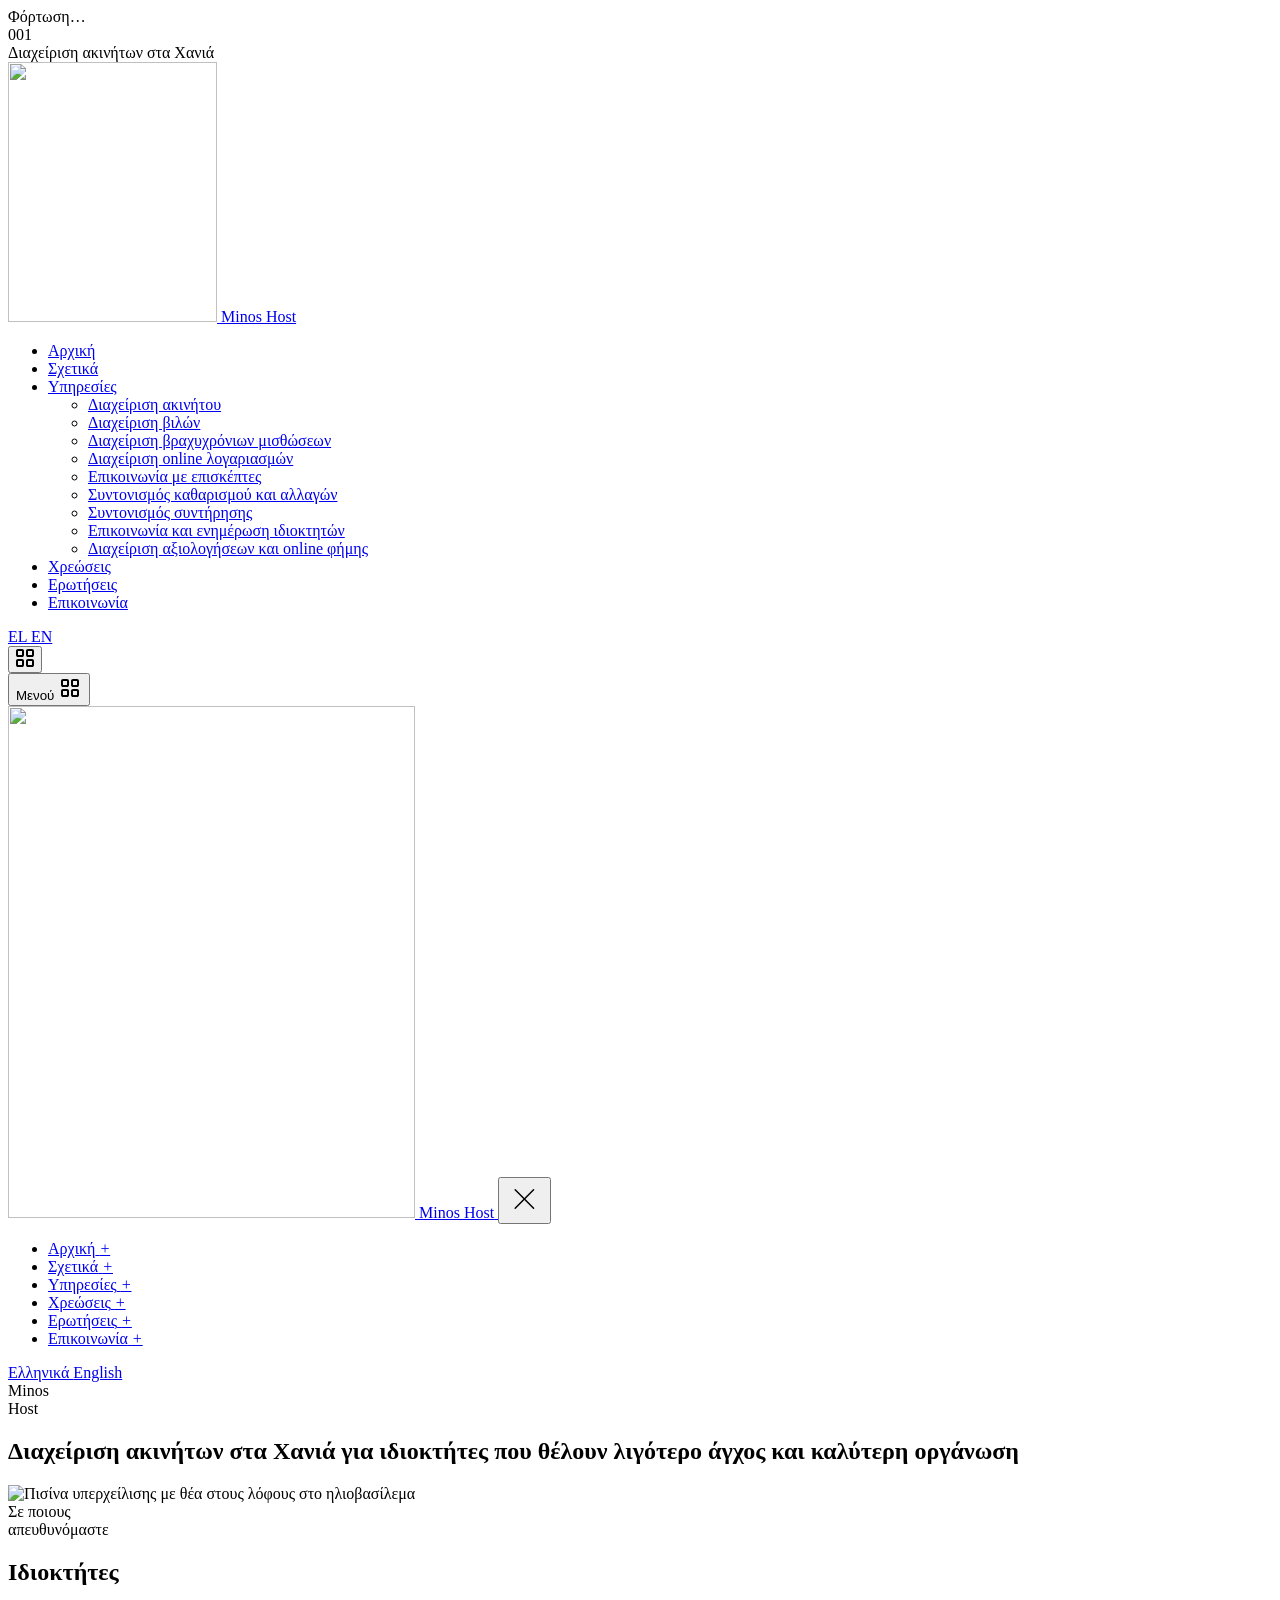
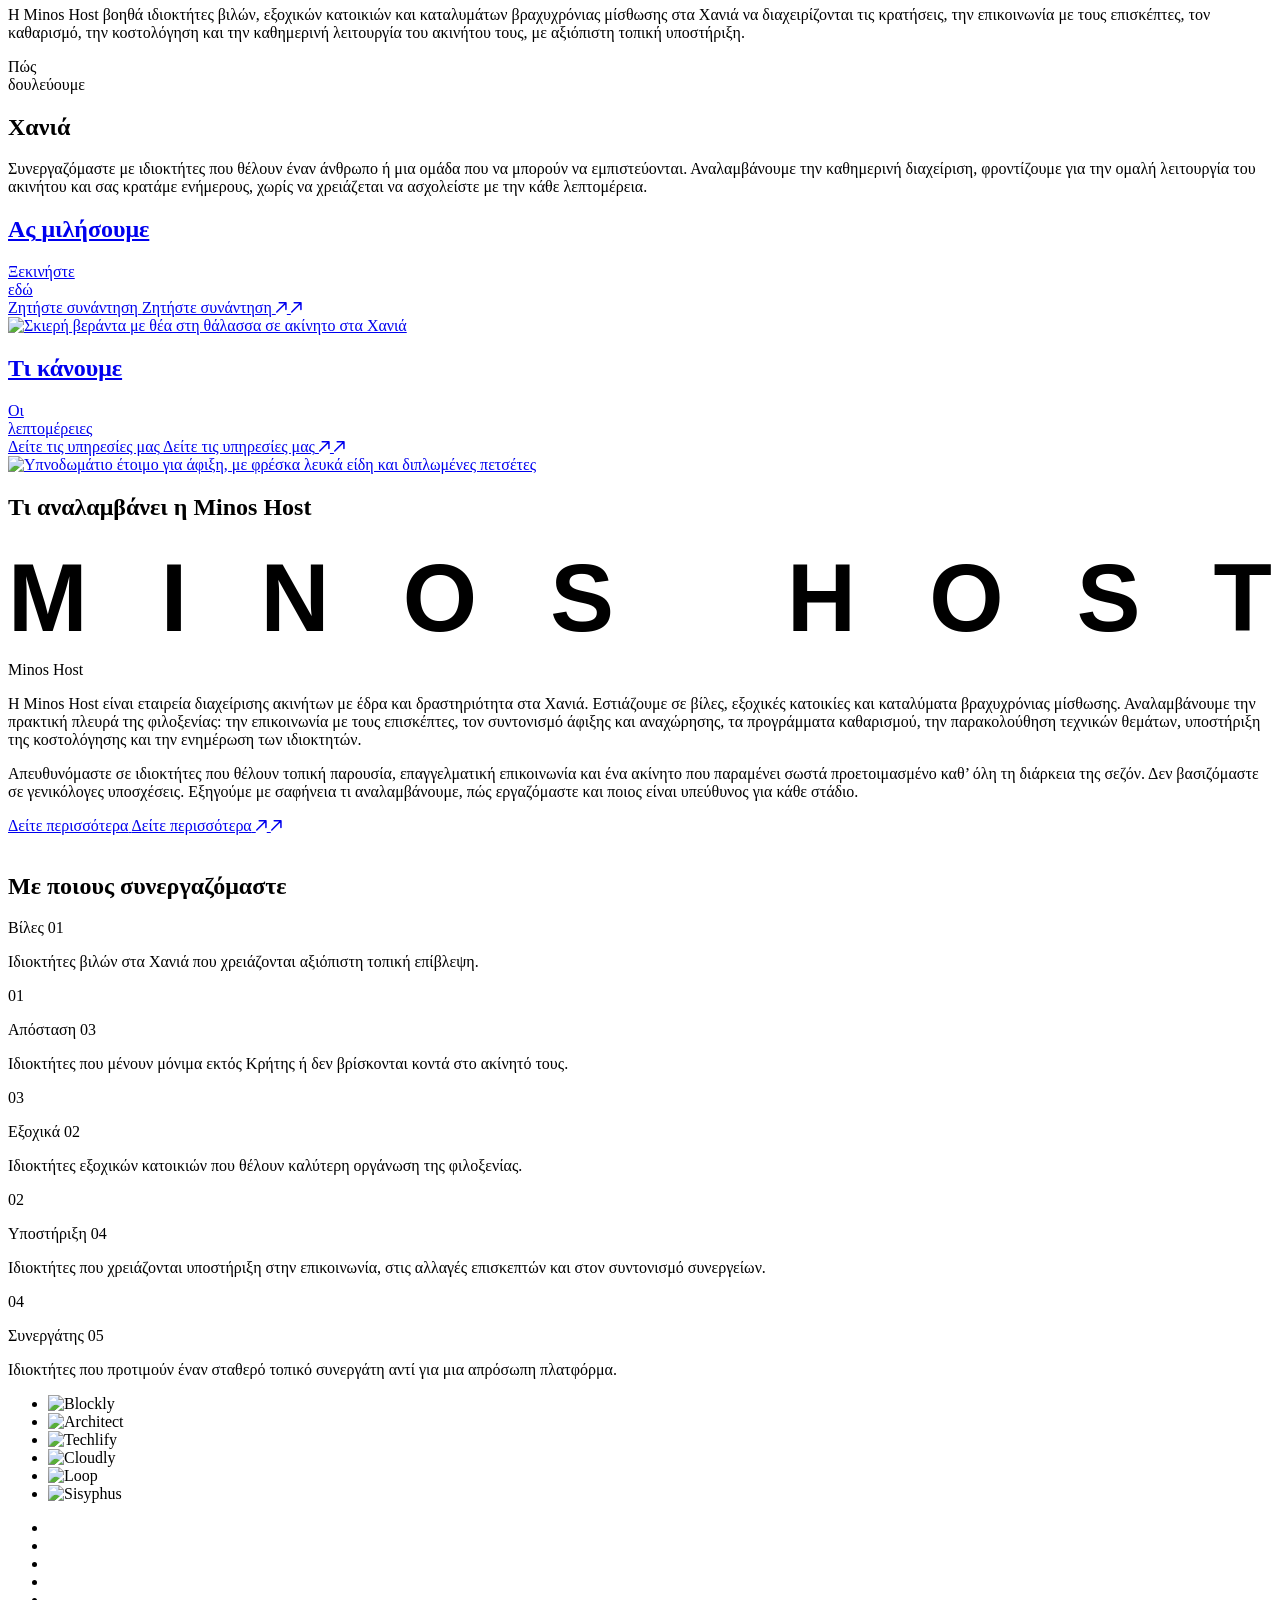
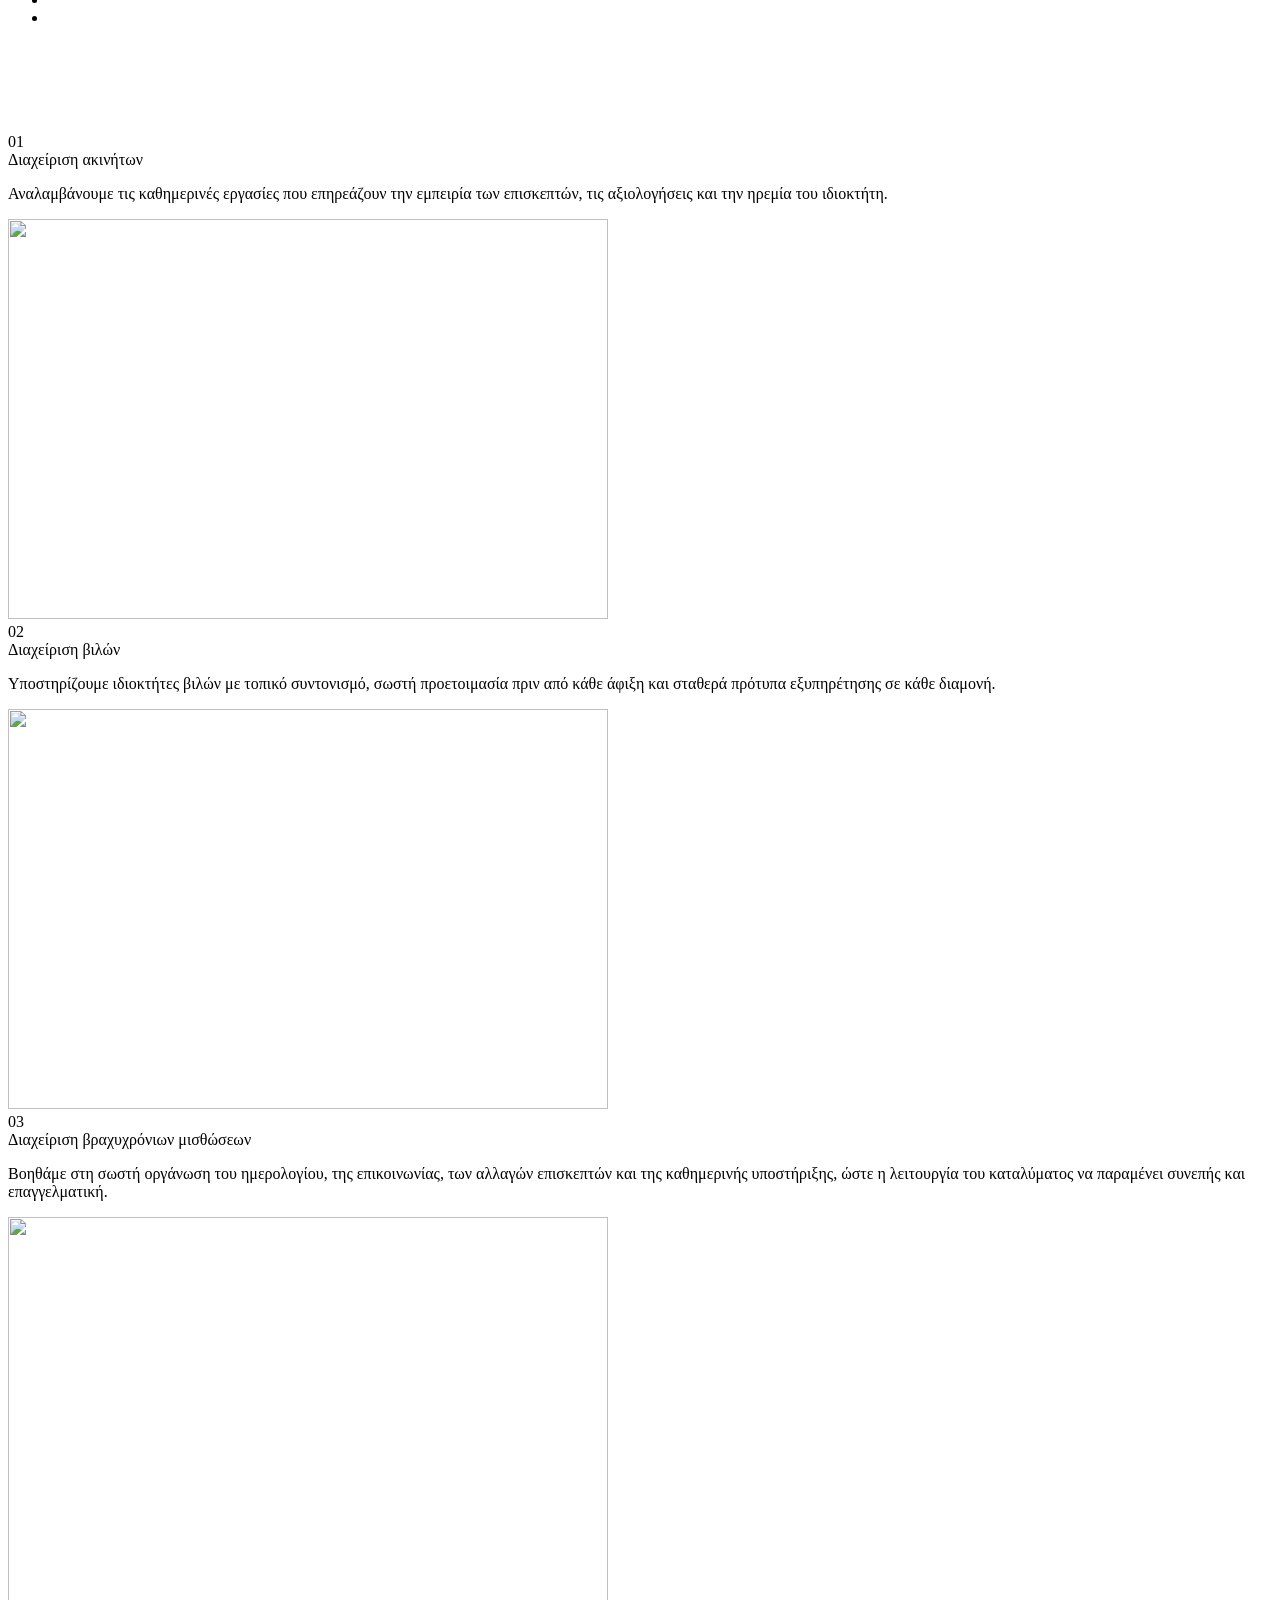
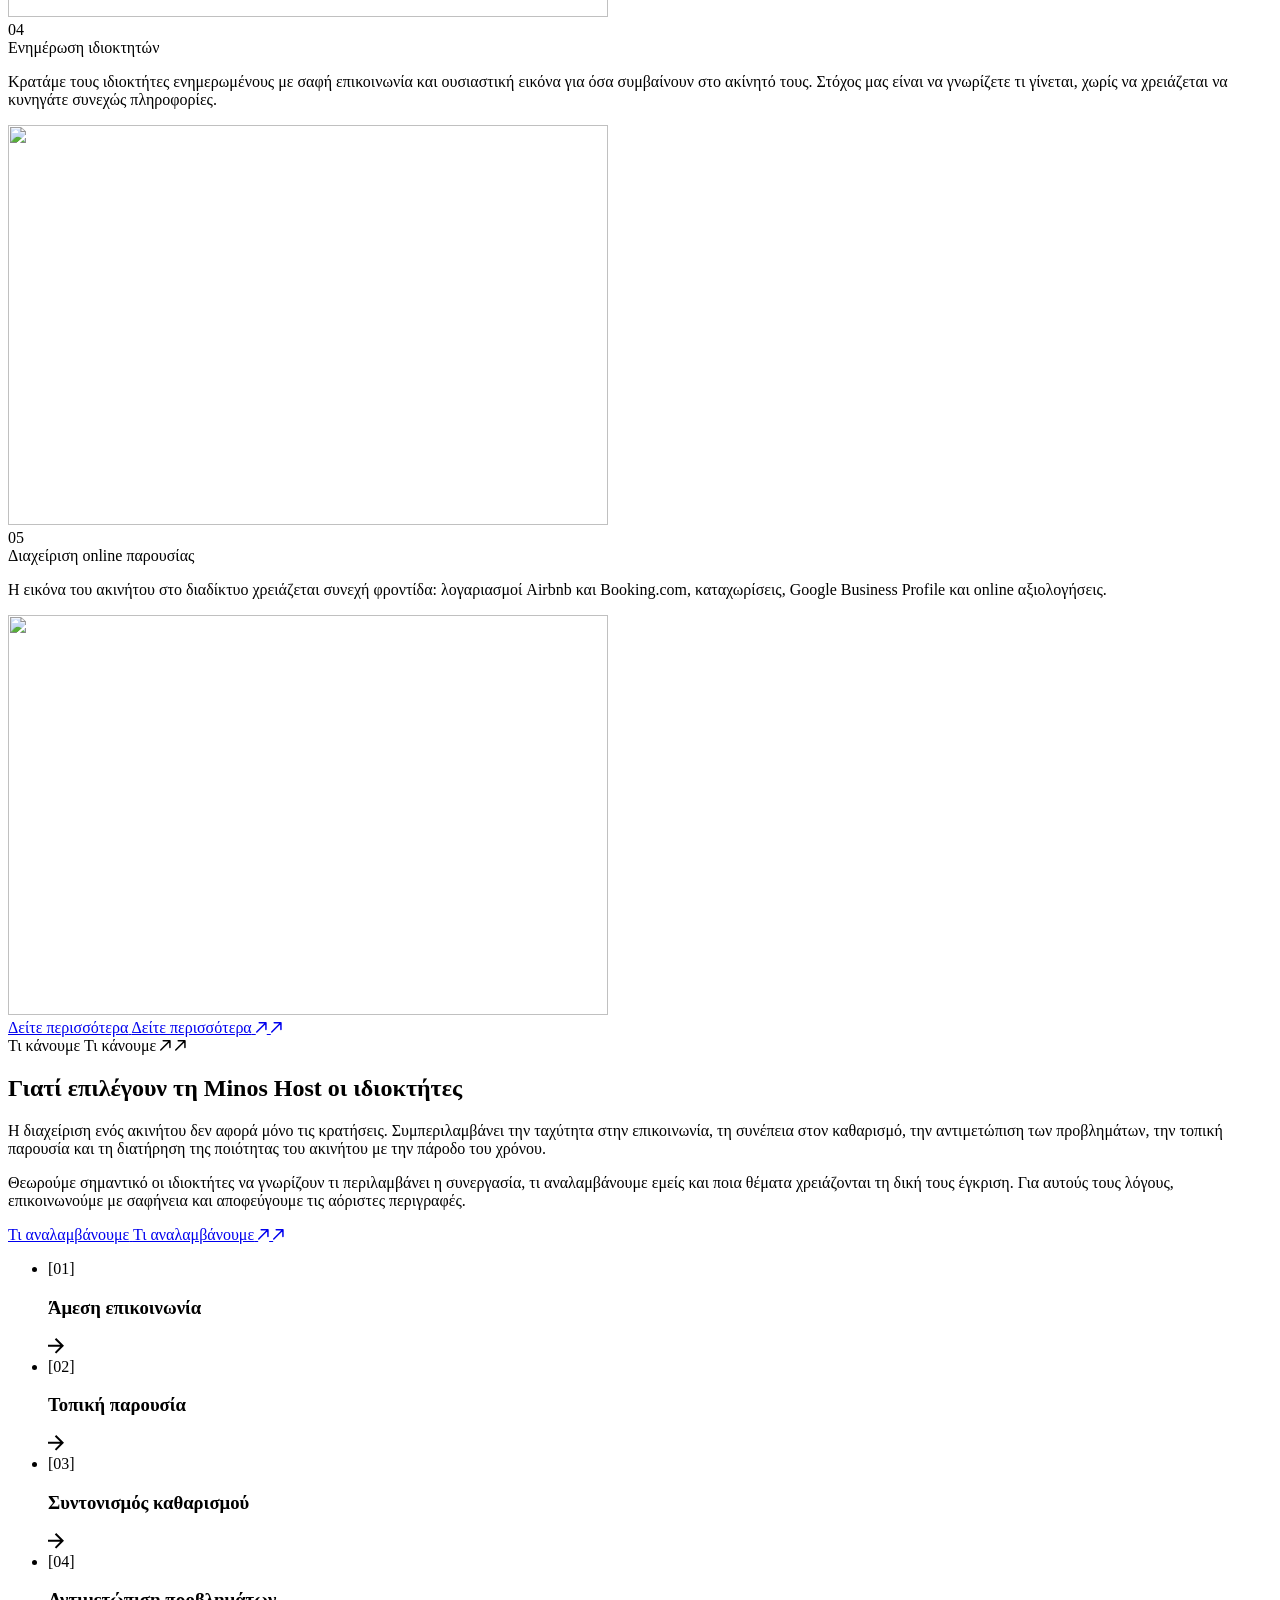
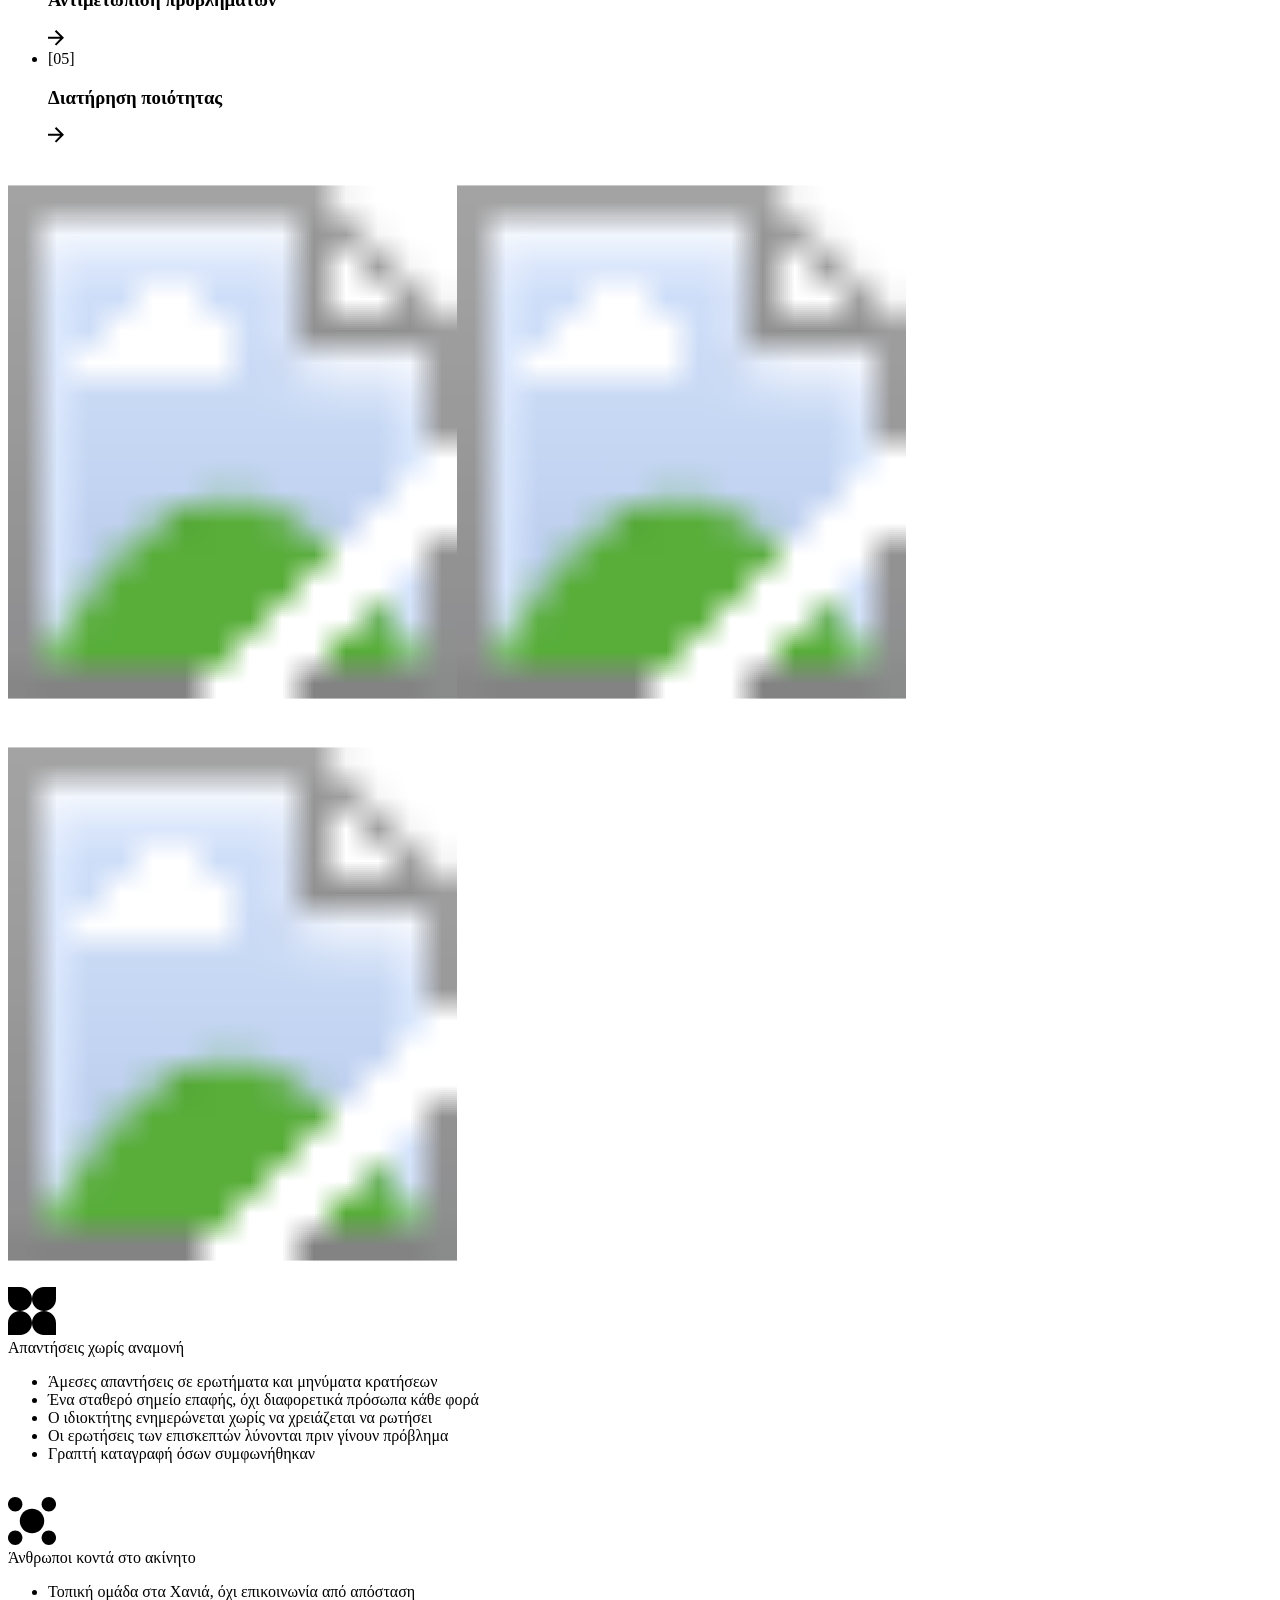
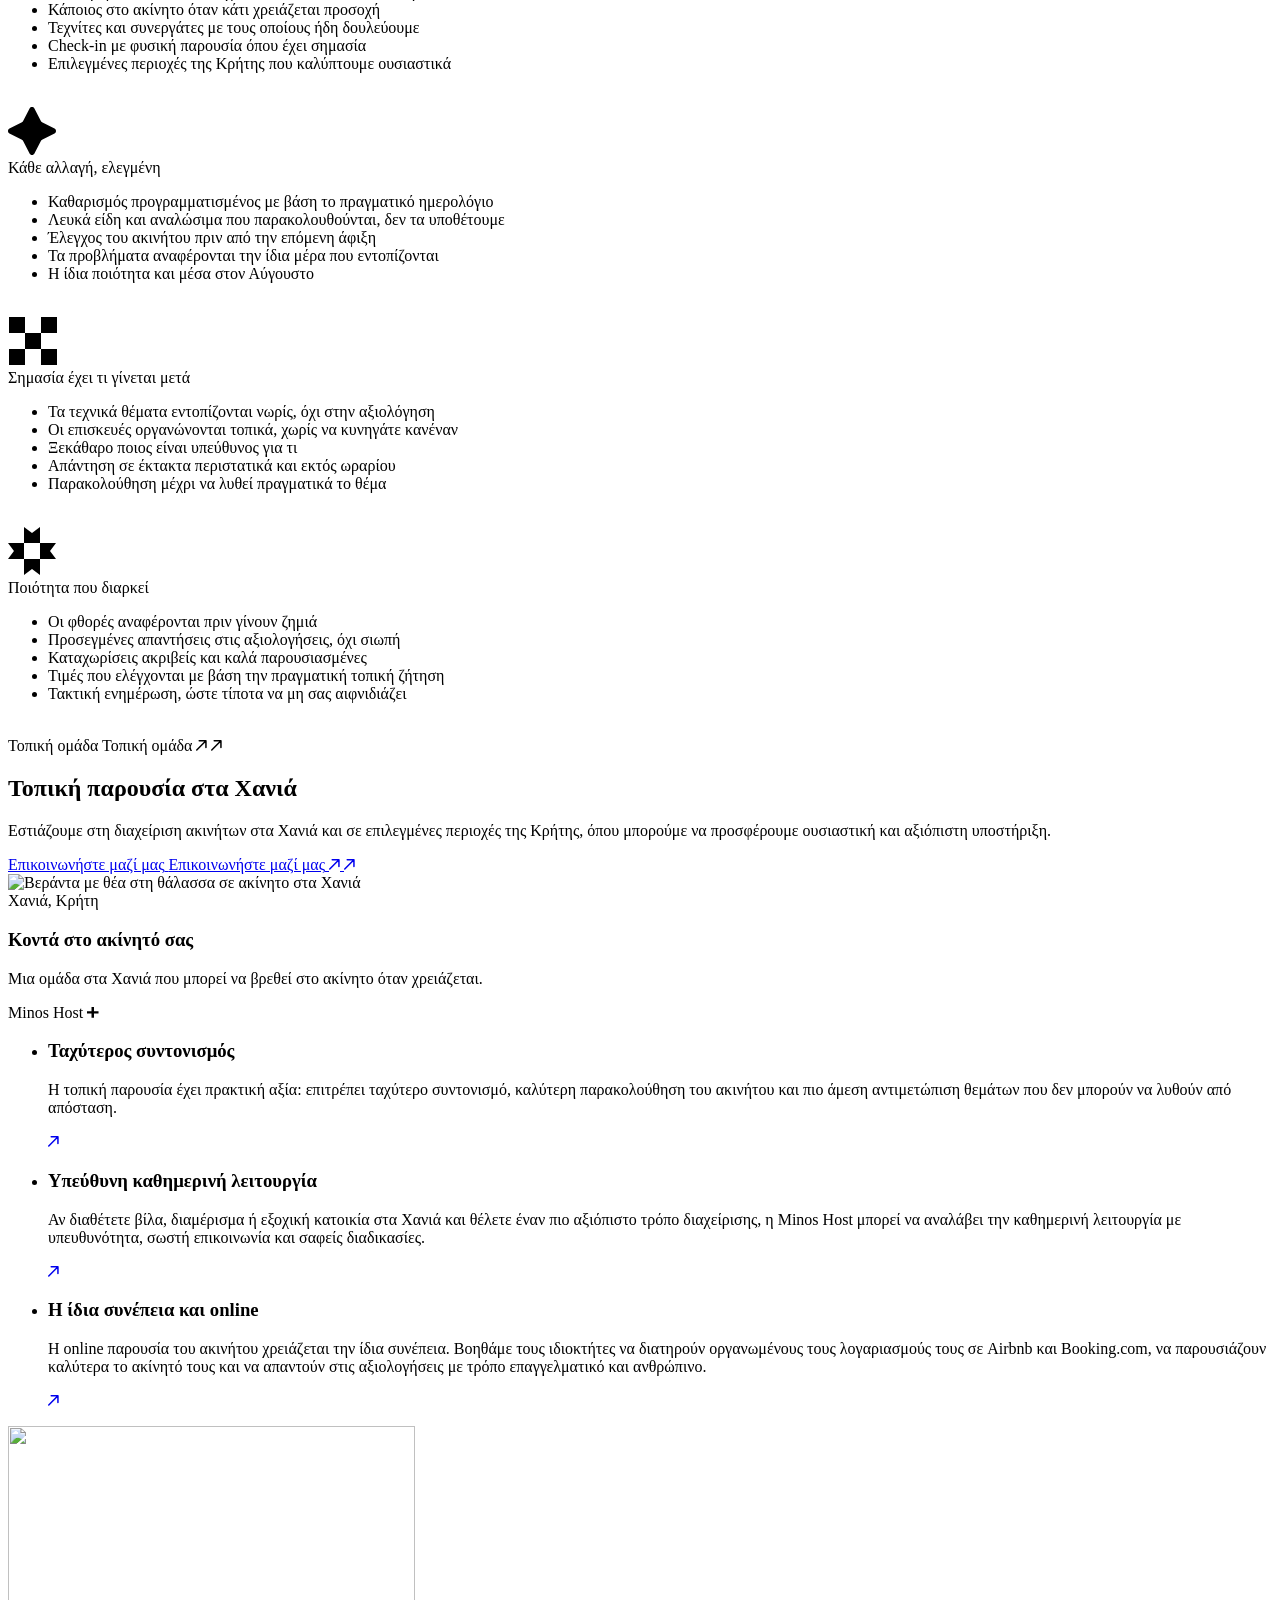
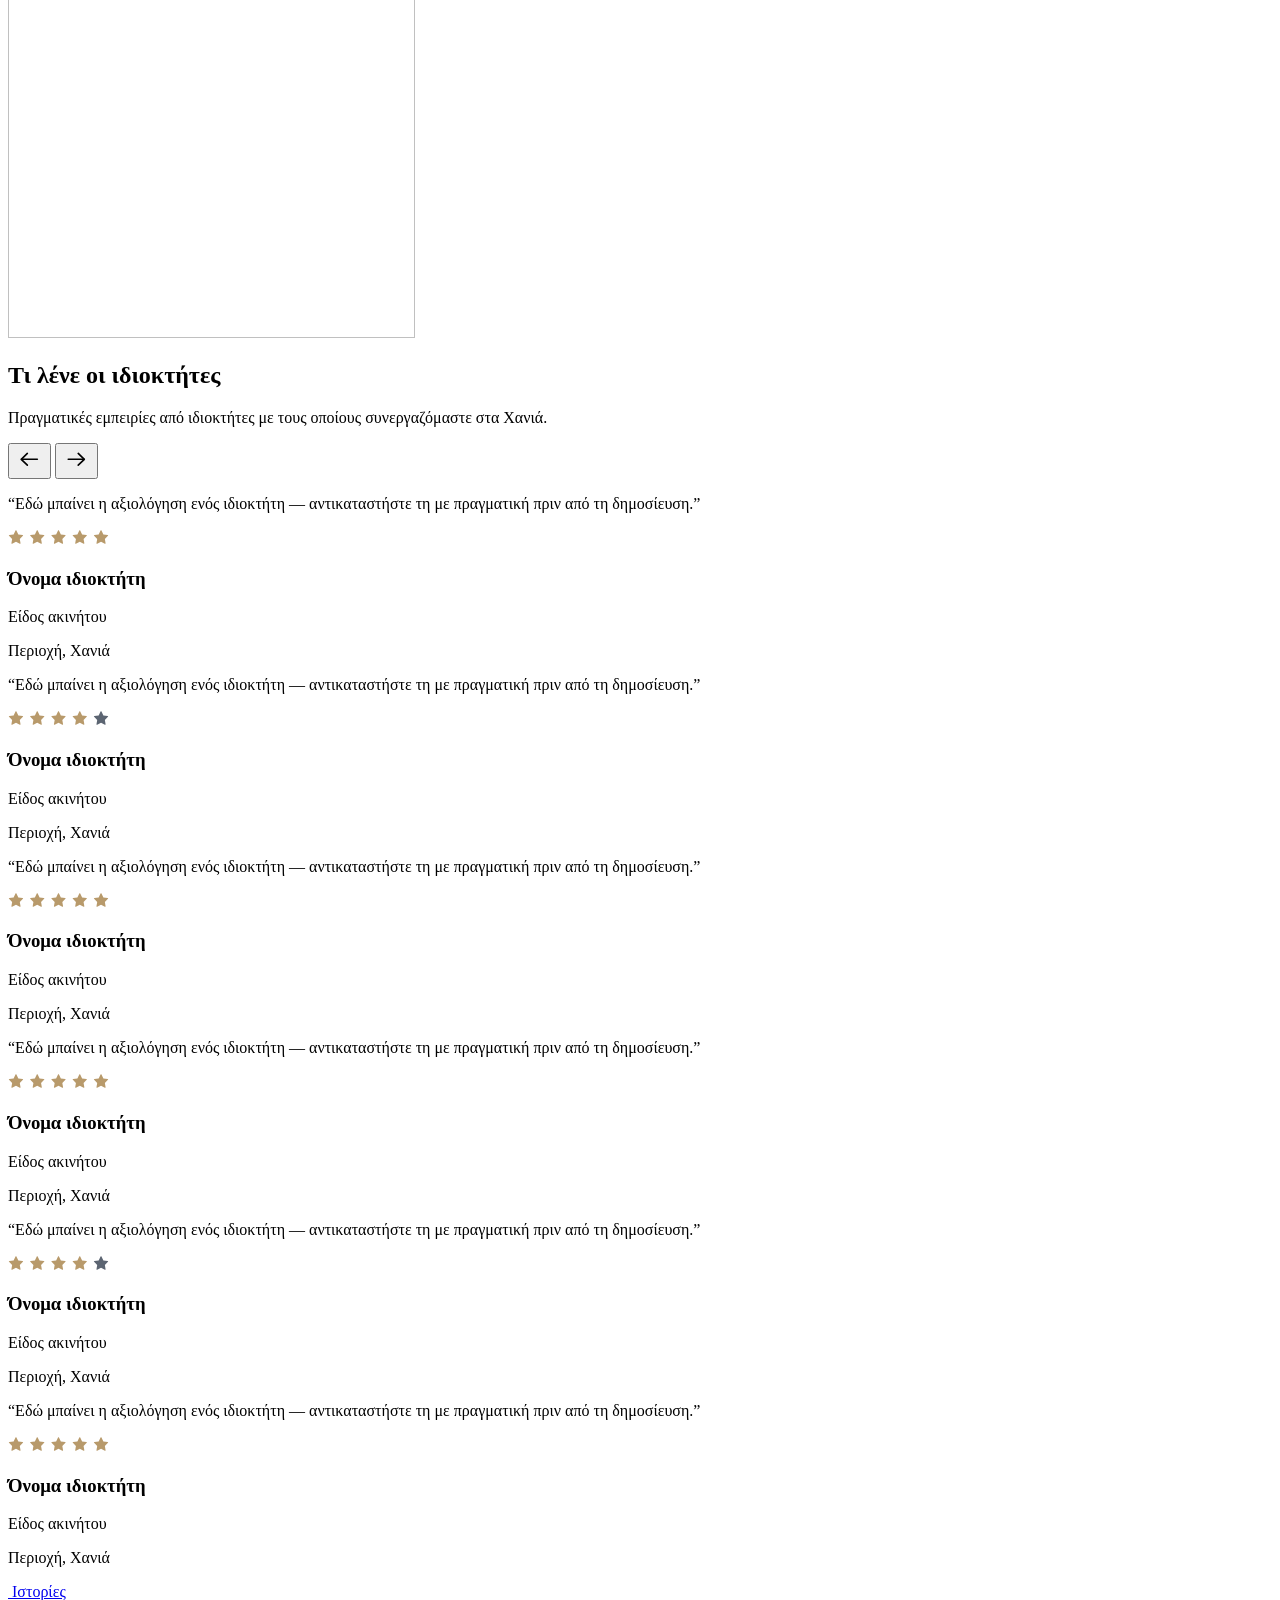
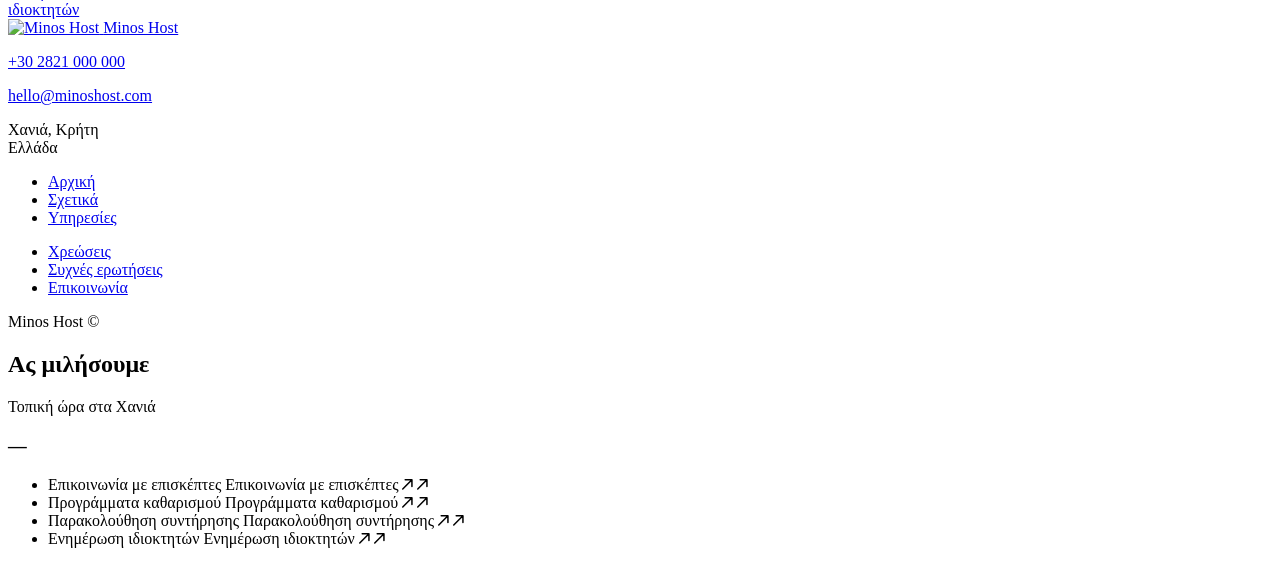
==== commit 8559114b: "Add files via upload" ====
--- a/index.html
+++ b/index.html
@@ -21,4 +21,4 @@
 +
 </i> </a> </li> </ul> <nav class="menu2_lang" aria-label="Γλώσσα"> <a href="/my-web/" class="menu2_lang_link" hreflang="el" lang="el" aria-current="true"> Ελληνικά </a><a href="/my-web/en/" class="menu2_lang_link" hreflang="en" lang="en"> English </a> </nav> </div> </div> <div id="smooth-wrapper" class="smooth-wrapper"> <div id="smooth-content" class="smooth-content">  <main> <div class="hero_stack_wrapper"> <section id="hero" class="section_hero stack-layer"> <div class="layout-blockcontainer hero_container u-container container"> <div class="hero_overlay"></div> <div class="hero_wrapper">  <div class="hero_labels"> <div class="hero_decor first"> <div class="layout-hflex hero_decor_content first"> <div class="u-p2">Minos</div> </div> </div> <div class="hero_decor second"> <div class="layout-hflex hero_decor_content"> <div class="u-p2">Host</div> </div> </div> </div>  <h1 data-hero-heading="main" class="hero_heading u-h1-review"> <span class="hero_heading_first">Διαχείριση</span> ακινήτων <span class="hero_heading_third">στα</span> Χανιά για ιδιοκτήτες που θέλουν λιγότερο άγχος και καλύτερη οργάνωση </h1> </div> <img src="/my-web/assets/img/hero/hero-main.jpg" loading="eager" fetchpriority="high" alt="Πισίνα υπερχείλισης με θέα στους λόφους στο ηλιοβασίλεμα" class="hero_bg"> </div> </section> <section id="vv" class="section_vv stack-layer"> <div class="layout-blockcontainer vv_container u-container container"> <div class="vv_wrapper"> <div data-vv="1" class="vv_content one"> <div class="vv_content_head"> <div class="layout-hflex vv_decor"> <div class="u-p2">Σε ποιους</div> <div class="u-p2">απευθυνόμαστε</div> </div> <h2 class="u-h2-feature">Ιδιοκτήτες</h2> </div> <p class="u-p1">Η Minos Host βοηθά ιδιοκτήτες βιλών, εξοχικών κατοικιών και καταλυμάτων βραχυχρόνιας μίσθωσης στα Χανιά να διαχειρίζονται τις κρατήσεις, την επικοινωνία με τους επισκέπτες, τον καθαρισμό, την κοστολόγηση και την καθημερινή λειτουργία του ακινήτου τους, με αξιόπιστη τοπική υποστήριξη.</p> </div><div data-vv="2" class="vv_content two"> <div class="vv_content_head"> <div class="layout-hflex vv_decor"> <div class="u-p2">Πώς</div> <div class="u-p2">δουλεύουμε</div> </div> <h2 class="u-h2-feature">Χανιά</h2> </div> <p class="u-p1">Συνεργαζόμαστε με ιδιοκτήτες που θέλουν έναν άνθρωπο ή μια ομάδα που να μπορούν να εμπιστεύονται. Αναλαμβάνουμε την καθημερινή διαχείριση, φροντίζουμε για την ομαλή λειτουργία του ακινήτου και σας κρατάμε ενήμερους, χωρίς να χρειάζεται να ασχολείστε με την κάθε λεπτομέρεια.</p> </div> </div> </div> </section> <section id="films" class="section_films stack-layer"> <div class="layout-blockcontainer films_container u-container container"> <div class="films_overlay"></div> <div class="films_wrapper"> <a data-film="1" href="/my-web/contact" class="film inline-block u-btn-host"> <div class="film_inner"> <div data-film-animate class="film_head"> <div class="film_heading_wrapper"> <h2 data-heading-films class="film_heading u-h2-feature"> <span>Ας</span>  <span>μιλήσουμε</span>  </h2> </div> <div data-body-films class="layout-hflex film_decor"> <div class="u-p2">Ξεκινήστε</div> <div class="u-p2">εδώ</div> </div> </div> <div data-body-films="true" class="u-btn"> <span class="u-btn_label"> <span class="text-1">Ζητήστε συνάντηση</span> <span class="text-2" aria-hidden="true">Ζητήστε συνάντηση</span> </span> <i class="u-btn_icon" aria-hidden="true"> <svg width="11" height="11" viewBox="0 0 11 11" fill="none" xmlns="http://www.w3.org/2000/svg"> <path d="M0.21967 9.40717C-0.0732232 9.70006 -0.0732232 10.1749 0.21967 10.4678C0.512563 10.7607 0.987437 10.7607 1.28033 10.4678L0.21967 9.40717ZM10.6875 0.75C10.6875 0.335786 10.3517 2.97145e-09 9.9375 1.50485e-07L3.1875 -2.70983e-07C2.77329 -2.70983e-07 2.4375 0.335786 2.4375 0.75C2.4375 1.16421 2.77329 1.5 3.1875 1.5H9.1875V7.5C9.1875 7.91421 9.52329 8.25 9.9375 8.25C10.3517 8.25 10.6875 7.91421 10.6875 7.5L10.6875 0.75ZM0.75 9.9375L1.28033 10.4678L10.4678 1.28033L9.9375 0.75L9.40717 0.21967L0.21967 9.40717L0.75 9.9375Z" fill="currentColor"></path> </svg> <svg width="11" height="11" viewBox="0 0 11 11" fill="none" xmlns="http://www.w3.org/2000/svg"> <path d="M0.21967 9.40717C-0.0732232 9.70006 -0.0732232 10.1749 0.21967 10.4678C0.512563 10.7607 0.987437 10.7607 1.28033 10.4678L0.21967 9.40717ZM10.6875 0.75C10.6875 0.335786 10.3517 2.97145e-09 9.9375 1.50485e-07L3.1875 -2.70983e-07C2.77329 -2.70983e-07 2.4375 0.335786 2.4375 0.75C2.4375 1.16421 2.77329 1.5 3.1875 1.5H9.1875V7.5C9.1875 7.91421 9.52329 8.25 9.9375 8.25C10.3517 8.25 10.6875 7.91421 10.6875 7.5L10.6875 0.75ZM0.75 9.9375L1.28033 10.4678L10.4678 1.28033L9.9375 0.75L9.40717 0.21967L0.21967 9.40717L0.75 9.9375Z" fill="currentColor"></path> </svg> </i> </div> </div> <div class="film_overlay"></div> <img src="/my-web/assets/img/films/book-a-call.jpg" loading="lazy" alt="Σκιερή βεράντα με θέα στη θάλασσα σε ακίνητο στα Χανιά" class="film_img"> </a><a data-film="2" href="/my-web/services" class="film inline-block u-btn-host"> <div class="film_inner"> <div data-film-animate class="film_head"> <div class="film_heading_wrapper"> <h2 data-heading-films class="film_heading u-h2-feature"> <span>Τι</span>  <span>κάνουμε</span>  </h2> </div> <div data-body-films class="layout-hflex film_decor"> <div class="u-p2">Οι</div> <div class="u-p2">λεπτομέρειες</div> </div> </div> <div data-body-films="true" class="u-btn"> <span class="u-btn_label"> <span class="text-1">Δείτε τις υπηρεσίες μας</span> <span class="text-2" aria-hidden="true">Δείτε τις υπηρεσίες μας</span> </span> <i class="u-btn_icon" aria-hidden="true"> <svg width="11" height="11" viewBox="0 0 11 11" fill="none" xmlns="http://www.w3.org/2000/svg"> <path d="M0.21967 9.40717C-0.0732232 9.70006 -0.0732232 10.1749 0.21967 10.4678C0.512563 10.7607 0.987437 10.7607 1.28033 10.4678L0.21967 9.40717ZM10.6875 0.75C10.6875 0.335786 10.3517 2.97145e-09 9.9375 1.50485e-07L3.1875 -2.70983e-07C2.77329 -2.70983e-07 2.4375 0.335786 2.4375 0.75C2.4375 1.16421 2.77329 1.5 3.1875 1.5H9.1875V7.5C9.1875 7.91421 9.52329 8.25 9.9375 8.25C10.3517 8.25 10.6875 7.91421 10.6875 7.5L10.6875 0.75ZM0.75 9.9375L1.28033 10.4678L10.4678 1.28033L9.9375 0.75L9.40717 0.21967L0.21967 9.40717L0.75 9.9375Z" fill="currentColor"></path> </svg> <svg width="11" height="11" viewBox="0 0 11 11" fill="none" xmlns="http://www.w3.org/2000/svg"> <path d="M0.21967 9.40717C-0.0732232 9.70006 -0.0732232 10.1749 0.21967 10.4678C0.512563 10.7607 0.987437 10.7607 1.28033 10.4678L0.21967 9.40717ZM10.6875 0.75C10.6875 0.335786 10.3517 2.97145e-09 9.9375 1.50485e-07L3.1875 -2.70983e-07C2.77329 -2.70983e-07 2.4375 0.335786 2.4375 0.75C2.4375 1.16421 2.77329 1.5 3.1875 1.5H9.1875V7.5C9.1875 7.91421 9.52329 8.25 9.9375 8.25C10.3517 8.25 10.6875 7.91421 10.6875 7.5L10.6875 0.75ZM0.75 9.9375L1.28033 10.4678L10.4678 1.28033L9.9375 0.75L9.40717 0.21967L0.21967 9.40717L0.75 9.9375Z" fill="currentColor"></path> </svg> </i> </div> </div> <div class="film_overlay"></div> <img src="/my-web/assets/img/films/our-services.jpg" loading="lazy" alt="Υπνοδωμάτιο έτοιμο για άφιξη, με φρέσκα λευκά είδη και διπλωμένες πετσέτες" class="film_img"> </a> </div> </div> </section> </div> <div class="about_stack_wrapper"> <section id="about" class="section_about stack-layer"> <div class="layout-blockcontainer about_container u-container container"> <div class="about_wrapper"> <div class="about_heading_wrapper"> <h2 data-heading class="about_heading u-h3-review"> Τι αναλαμβάνει <span>η Minos Host</span> </h2> <div class="about_decor" aria-hidden="true"> <svg xmlns="http://www.w3.org/2000/svg" width="100%" viewBox="0 0 1376 126" fill="none" class="about_logo"> <text x="0" y="98" textLength="1376" lengthAdjust="spacing" font-family="Jost, Arial, Helvetica, sans-serif" font-weight="800" font-size="104" fill="currentColor">
 MINOS HOST
-</text> </svg> <div class="about_heading u-h3-review decor">Minos Host</div> </div> </div> <div class="about_copy"> <p data-body class="about_p u-p1">Η Minos Host είναι εταιρεία διαχείρισης ακινήτων με έδρα και δραστηριότητα στα Χανιά. Εστιάζουμε σε βίλες, εξοχικές κατοικίες και καταλύματα βραχυχρόνιας μίσθωσης. Αναλαμβάνουμε την πρακτική πλευρά της φιλοξενίας: την επικοινωνία με τους επισκέπτες, τον συντονισμό άφιξης και αναχώρησης, τα προγράμματα καθαρισμού, την παρακολούθηση τεχνικών θεμάτων, υποστήριξη της κοστολόγησης και την ενημέρωση των ιδιοκτητών.</p><p data-body class="about_p u-p1">Απευθυνόμαστε σε ιδιοκτήτες που θέλουν τοπική παρουσία, επαγγελματική επικοινωνία και ένα ακίνητο που παραμένει σωστά προετοιμασμένο καθ’ όλη τη διάρκεια της σεζόν. Δεν βασιζόμαστε σε γενικόλογες υποσχέσεις. Εξηγούμε με σαφήνεια τι αναλαμβάνουμε, πώς εργαζόμαστε και ποιος είναι υπεύθυνος για κάθε στάδιο.</p>  <a href="/my-web/about" class="u-btn"> <span class="u-btn_label"> <span class="text-1">Δείτε περισσότερα</span> <span class="text-2" aria-hidden="true">Δείτε περισσότερα</span> </span> <i class="u-btn_icon" aria-hidden="true"> <svg width="11" height="11" viewBox="0 0 11 11" fill="none" xmlns="http://www.w3.org/2000/svg"> <path d="M0.21967 9.40717C-0.0732232 9.70006 -0.0732232 10.1749 0.21967 10.4678C0.512563 10.7607 0.987437 10.7607 1.28033 10.4678L0.21967 9.40717ZM10.6875 0.75C10.6875 0.335786 10.3517 2.97145e-09 9.9375 1.50485e-07L3.1875 -2.70983e-07C2.77329 -2.70983e-07 2.4375 0.335786 2.4375 0.75C2.4375 1.16421 2.77329 1.5 3.1875 1.5H9.1875V7.5C9.1875 7.91421 9.52329 8.25 9.9375 8.25C10.3517 8.25 10.6875 7.91421 10.6875 7.5L10.6875 0.75ZM0.75 9.9375L1.28033 10.4678L10.4678 1.28033L9.9375 0.75L9.40717 0.21967L0.21967 9.40717L0.75 9.9375Z" fill="currentColor"></path> </svg> <svg width="11" height="11" viewBox="0 0 11 11" fill="none" xmlns="http://www.w3.org/2000/svg"> <path d="M0.21967 9.40717C-0.0732232 9.70006 -0.0732232 10.1749 0.21967 10.4678C0.512563 10.7607 0.987437 10.7607 1.28033 10.4678L0.21967 9.40717ZM10.6875 0.75C10.6875 0.335786 10.3517 2.97145e-09 9.9375 1.50485e-07L3.1875 -2.70983e-07C2.77329 -2.70983e-07 2.4375 0.335786 2.4375 0.75C2.4375 1.16421 2.77329 1.5 3.1875 1.5H9.1875V7.5C9.1875 7.91421 9.52329 8.25 9.9375 8.25C10.3517 8.25 10.6875 7.91421 10.6875 7.5L10.6875 0.75ZM0.75 9.9375L1.28033 10.4678L10.4678 1.28033L9.9375 0.75L9.40717 0.21967L0.21967 9.40717L0.75 9.9375Z" fill="currentColor"></path> </svg> </i> </a> </div> </div>  <img src="/my-web/assets/img/about/about.jpg" loading="lazy" alt="" class="about_bg"> </div> <div class="about_overlay"></div> </section> <section id="pillars" class="section_pillars stack-layer"> <div class="pillars_glow" aria-hidden="true"></div> <div class="layout-blockcontainer pillars_container u-container container"> <h2 class="pillars_title">Με ποιους συνεργαζόμαστε</h2> <div class="pillars_wrapper"> <div class="pillar left"> <div class="pillar_heading_wrapper"> <div data-heading-pillars class="pillar_heading heading-h2-review"> Βίλες <span class="pillar_heading_num u-p1">01</span> </div> <div class="pillar_heading_rectangle"></div> </div> <div data-body-pillars class="layout-vflex pillar_content pillar_content_first"> <p>Ιδιοκτήτες βιλών στα Χανιά που χρειάζονται αξιόπιστη τοπική επίβλεψη.</p> <p class="pillar_content_num">01</p> </div> </div> <div class="pillar right"> <div class="pillar_heading_wrapper right"> <div data-heading-pillars class="pillar_heading reverse heading-h2-review"> Απόσταση <span class="pillar_heading_num u-p1">03</span> </div> <div class="pillar_heading_rectangle"></div> </div> <div data-body-pillars class="layout-vflex pillar_content pillar_content_third"> <p>Ιδιοκτήτες που μένουν μόνιμα εκτός Κρήτης ή δεν βρίσκονται κοντά στο ακίνητό τους.</p> <p class="pillar_content_num">03</p> </div> </div> <div class="pillar left"> <div class="pillar_heading_wrapper"> <div data-heading-pillars class="pillar_heading heading-h2-review"> Εξοχικά <span class="pillar_heading_num u-p1">02</span> </div> <div class="pillar_heading_rectangle"></div> </div> <div data-body-pillars class="layout-vflex pillar_content pillar_content_second"> <p>Ιδιοκτήτες εξοχικών κατοικιών που θέλουν καλύτερη οργάνωση της φιλοξενίας.</p> <p class="pillar_content_num">02</p> </div> </div> <div class="pillar right"> <div class="pillar_heading_wrapper right"> <div data-heading-pillars class="pillar_heading reverse heading-h2-review"> Υποστήριξη <span class="pillar_heading_num u-p1">04</span> </div> <div class="pillar_heading_rectangle"></div> </div> <div data-body-pillars class="layout-vflex pillar_content pillar_content_forth"> <p>Ιδιοκτήτες που χρειάζονται υποστήριξη στην επικοινωνία, στις αλλαγές επισκεπτών και στον συντονισμό συνεργείων.</p> <p class="pillar_content_num">04</p> </div> </div> </div>  <div class="pillars_fifth" data-body-pillars> <div class="pillar_heading_wrapper"> <div data-heading-pillars class="pillar_heading heading-h2-review"> Συνεργάτης <span class="pillar_heading_num u-p1">05</span> </div> </div> <p class="pillars_fifth_body">Ιδιοκτήτες που προτιμούν έναν σταθερό τοπικό συνεργάτη αντί για μια απρόσωπη πλατφόρμα.</p> </div> </div> </section> </div> <section id="brands" class="section_brands"> <div class="brands_container u-container container">  <div class="brands_track"> <ul class="brands_list"> <li class="brands_item"><img src="/my-web/assets/img/brands/brand-1.webp" alt="Blockly" loading="lazy"></li> <li class="brands_item"><img src="/my-web/assets/img/brands/brand-2.webp" alt="Architect" loading="lazy"></li> <li class="brands_item"><img src="/my-web/assets/img/brands/brand-3.webp" alt="Techlify" loading="lazy"></li> <li class="brands_item"><img src="/my-web/assets/img/brands/brand-4.webp" alt="Cloudly" loading="lazy"></li> <li class="brands_item"><img src="/my-web/assets/img/brands/brand-5.webp" alt="Loop" loading="lazy"></li> <li class="brands_item"><img src="/my-web/assets/img/brands/brand-6.webp" alt="Sisyphus" loading="lazy"></li> </ul> <ul class="brands_list" aria-hidden="true"> <li class="brands_item"><img src="/my-web/assets/img/brands/brand-1.webp" alt="" loading="lazy"></li> <li class="brands_item"><img src="/my-web/assets/img/brands/brand-2.webp" alt="" loading="lazy"></li> <li class="brands_item"><img src="/my-web/assets/img/brands/brand-3.webp" alt="" loading="lazy"></li> <li class="brands_item"><img src="/my-web/assets/img/brands/brand-4.webp" alt="" loading="lazy"></li> <li class="brands_item"><img src="/my-web/assets/img/brands/brand-5.webp" alt="" loading="lazy"></li> <li class="brands_item"><img src="/my-web/assets/img/brands/brand-6.webp" alt="" loading="lazy"></li> </ul> </div> </div> </section> <section id="services" class="section_services"> <div class="services_container u-container container"> <div class="services_body"> <div class="services_media"> <div class="services_media_stack"> <div class="services_media_item is-active" data-services-image> <img src="/my-web/assets/img/services/property-management.jpg" loading="eager" alt=""> </div><div class="services_media_item" data-services-image> <img src="/my-web/assets/img/services/villa-management.jpg" loading="lazy" alt=""> </div><div class="services_media_item" data-services-image> <img src="/my-web/assets/img/services/short-term-rental-operations.jpg" loading="lazy" alt=""> </div><div class="services_media_item" data-services-image> <img src="/my-web/assets/img/services/owner-reporting.jpg" loading="lazy" alt=""> </div><div class="services_media_item" data-services-image> <img src="/my-web/assets/img/services/online-listing-and-profile.jpg" loading="lazy" alt=""> </div> </div> </div> <div class="services_list"> <div class="services_item" data-services-item tabindex="0" role="button" aria-label="Διαχείριση ακινήτων"> <span class="u-p1 services_item_index">01</span> <div class="services_item_content"> <span class="u-h2-feature services_item_title">Διαχείριση ακινήτων</span> <p class="u-p1 services_item_text">Αναλαμβάνουμε τις καθημερινές εργασίες που επηρεάζουν την εμπειρία των επισκεπτών, τις αξιολογήσεις και την ηρεμία του ιδιοκτήτη.</p> </div> <span class="services_item_thumb"> <img src="/my-web/assets/img/services/property-management-sm.jpg" width="600" height="400" loading="lazy" alt=""> </span> </div><div class="services_item" data-services-item tabindex="0" role="button" aria-label="Διαχείριση βιλών"> <span class="u-p1 services_item_index">02</span> <div class="services_item_content"> <span class="u-h2-feature services_item_title">Διαχείριση βιλών</span> <p class="u-p1 services_item_text">Υποστηρίζουμε ιδιοκτήτες βιλών με τοπικό συντονισμό, σωστή προετοιμασία πριν από κάθε άφιξη και σταθερά πρότυπα εξυπηρέτησης σε κάθε διαμονή.</p> </div> <span class="services_item_thumb"> <img src="/my-web/assets/img/services/villa-management-sm.jpg" width="600" height="400" loading="lazy" alt=""> </span> </div><div class="services_item" data-services-item tabindex="0" role="button" aria-label="Διαχείριση βραχυχρόνιων μισθώσεων"> <span class="u-p1 services_item_index">03</span> <div class="services_item_content"> <span class="u-h2-feature services_item_title">Διαχείριση βραχυχρόνιων μισθώσεων</span> <p class="u-p1 services_item_text">Βοηθάμε στη σωστή οργάνωση του ημερολογίου, της επικοινωνίας, των αλλαγών επισκεπτών και της καθημερινής υποστήριξης, ώστε η λειτουργία του καταλύματος να παραμένει συνεπής και επαγγελματική.</p> </div> <span class="services_item_thumb"> <img src="/my-web/assets/img/services/short-term-rental-operations-sm.jpg" width="600" height="400" loading="lazy" alt=""> </span> </div><div class="services_item" data-services-item tabindex="0" role="button" aria-label="Ενημέρωση ιδιοκτητών"> <span class="u-p1 services_item_index">04</span> <div class="services_item_content"> <span class="u-h2-feature services_item_title">Ενημέρωση ιδιοκτητών</span> <p class="u-p1 services_item_text">Κρατάμε τους ιδιοκτήτες ενημερωμένους με σαφή επικοινωνία και ουσιαστική εικόνα για όσα συμβαίνουν στο ακίνητό τους. Στόχος μας είναι να γνωρίζετε τι γίνεται, χωρίς να χρειάζεται να κυνηγάτε συνεχώς πληροφορίες.</p> </div> <span class="services_item_thumb"> <img src="/my-web/assets/img/services/owner-reporting-sm.jpg" width="600" height="400" loading="lazy" alt=""> </span> </div><div class="services_item" data-services-item tabindex="0" role="button" aria-label="Διαχείριση online παρουσίας"> <span class="u-p1 services_item_index">05</span> <div class="services_item_content"> <span class="u-h2-feature services_item_title">Διαχείριση online παρουσίας</span> <p class="u-p1 services_item_text">Η εικόνα του ακινήτου στο διαδίκτυο χρειάζεται συνεχή φροντίδα: λογαριασμοί Airbnb και Booking.com, καταχωρίσεις, Google Business Profile και online αξιολογήσεις.</p> </div> <span class="services_item_thumb"> <img src="/my-web/assets/img/services/online-listing-and-profile-sm.jpg" width="600" height="400" loading="lazy" alt=""> </span> </div> <div class="services_cta">  <a href="/my-web/services" class="u-btn"> <span class="u-btn_label"> <span class="text-1">Δείτε περισσότερα</span> <span class="text-2" aria-hidden="true">Δείτε περισσότερα</span> </span> <i class="u-btn_icon" aria-hidden="true"> <svg width="11" height="11" viewBox="0 0 11 11" fill="none" xmlns="http://www.w3.org/2000/svg"> <path d="M0.21967 9.40717C-0.0732232 9.70006 -0.0732232 10.1749 0.21967 10.4678C0.512563 10.7607 0.987437 10.7607 1.28033 10.4678L0.21967 9.40717ZM10.6875 0.75C10.6875 0.335786 10.3517 2.97145e-09 9.9375 1.50485e-07L3.1875 -2.70983e-07C2.77329 -2.70983e-07 2.4375 0.335786 2.4375 0.75C2.4375 1.16421 2.77329 1.5 3.1875 1.5H9.1875V7.5C9.1875 7.91421 9.52329 8.25 9.9375 8.25C10.3517 8.25 10.6875 7.91421 10.6875 7.5L10.6875 0.75ZM0.75 9.9375L1.28033 10.4678L10.4678 1.28033L9.9375 0.75L9.40717 0.21967L0.21967 9.40717L0.75 9.9375Z" fill="currentColor"></path> </svg> <svg width="11" height="11" viewBox="0 0 11 11" fill="none" xmlns="http://www.w3.org/2000/svg"> <path d="M0.21967 9.40717C-0.0732232 9.70006 -0.0732232 10.1749 0.21967 10.4678C0.512563 10.7607 0.987437 10.7607 1.28033 10.4678L0.21967 9.40717ZM10.6875 0.75C10.6875 0.335786 10.3517 2.97145e-09 9.9375 1.50485e-07L3.1875 -2.70983e-07C2.77329 -2.70983e-07 2.4375 0.335786 2.4375 0.75C2.4375 1.16421 2.77329 1.5 3.1875 1.5H9.1875V7.5C9.1875 7.91421 9.52329 8.25 9.9375 8.25C10.3517 8.25 10.6875 7.91421 10.6875 7.5L10.6875 0.75ZM0.75 9.9375L1.28033 10.4678L10.4678 1.28033L9.9375 0.75L9.40717 0.21967L0.21967 9.40717L0.75 9.9375Z" fill="currentColor"></path> </svg> </i> </a> </div> </div> </div> </div> </section> <section id="why" class="section_whyus"> <div class="whyus_container u-container container">  <div class="whyus_eyebrow"> <span class="whyus_eyebrow_label"> <span class="whyus_eyebrow_text text-1">Τι κάνουμε</span> <span class="whyus_eyebrow_text text-2" aria-hidden="true">Τι κάνουμε</span> </span> <i class="whyus_eyebrow_icon" aria-hidden="true"> <svg class="icon-1" width="11" height="11" viewBox="0 0 11 11" fill="none" xmlns="http://www.w3.org/2000/svg"> <path d="M0.21967 9.40717C-0.0732232 9.70006 -0.0732232 10.1749 0.21967 10.4678C0.512563 10.7607 0.987437 10.7607 1.28033 10.4678L0.21967 9.40717ZM10.6875 0.75C10.6875 0.335786 10.3517 2.97145e-09 9.9375 1.50485e-07L3.1875 -2.70983e-07C2.77329 -2.70983e-07 2.4375 0.335786 2.4375 0.75C2.4375 1.16421 2.77329 1.5 3.1875 1.5H9.1875V7.5C9.1875 7.91421 9.52329 8.25 9.9375 8.25C10.3517 8.25 10.6875 7.91421 10.6875 7.5L10.6875 0.75ZM0.75 9.9375L1.28033 10.4678L10.4678 1.28033L9.9375 0.75L9.40717 0.21967L0.21967 9.40717L0.75 9.9375Z" fill="currentColor"></path> </svg> <svg class="icon-2" width="11" height="11" viewBox="0 0 11 11" fill="none" xmlns="http://www.w3.org/2000/svg"> <path d="M0.21967 9.40717C-0.0732232 9.70006 -0.0732232 10.1749 0.21967 10.4678C0.512563 10.7607 0.987437 10.7607 1.28033 10.4678L0.21967 9.40717ZM10.6875 0.75C10.6875 0.335786 10.3517 2.97145e-09 9.9375 1.50485e-07L3.1875 -2.70983e-07C2.77329 -2.70983e-07 2.4375 0.335786 2.4375 0.75C2.4375 1.16421 2.77329 1.5 3.1875 1.5H9.1875V7.5C9.1875 7.91421 9.52329 8.25 9.9375 8.25C10.3517 8.25 10.6875 7.91421 10.6875 7.5L10.6875 0.75ZM0.75 9.9375L1.28033 10.4678L10.4678 1.28033L9.9375 0.75L9.40717 0.21967L0.21967 9.40717L0.75 9.9375Z" fill="currentColor"></path> </svg> </i> </div> <div class="whyus_head"> <div class="whyus_head_main">  <h2 class="whyus_heading" data-reveal-text>Γιατί επιλέγουν τη Minos Host οι ιδιοκτήτες</h2> <div class="whyus_intro"> <p class="whyus_intro_p" data-reveal-text>Η διαχείριση ενός ακινήτου δεν αφορά μόνο τις κρατήσεις. Συμπεριλαμβάνει την ταχύτητα στην επικοινωνία, τη συνέπεια στον καθαρισμό, την αντιμετώπιση των προβλημάτων, την τοπική παρουσία και τη διατήρηση της ποιότητας του ακινήτου με την πάροδο του χρόνου.</p><p class="whyus_intro_p" data-reveal-text>Θεωρούμε σημαντικό οι ιδιοκτήτες να γνωρίζουν τι περιλαμβάνει η συνεργασία, τι αναλαμβάνουμε εμείς και ποια θέματα χρειάζονται τη δική τους έγκριση. Για αυτούς τους λόγους, επικοινωνούμε με σαφήνεια και αποφεύγουμε τις αόριστες περιγραφές.</p> </div> </div>  <div class="whyus_head_aside" data-fade-anim data-delay=".4" data-fade-from="bottom" data-ease="bounce"> <a href="/my-web/services" class="u-btn"> <span class="u-btn_label"> <span class="text-1">Τι αναλαμβάνουμε</span> <span class="text-2" aria-hidden="true">Τι αναλαμβάνουμε</span> </span> <i class="u-btn_icon" aria-hidden="true"> <svg width="11" height="11" viewBox="0 0 11 11" fill="none" xmlns="http://www.w3.org/2000/svg"> <path d="M0.21967 9.40717C-0.0732232 9.70006 -0.0732232 10.1749 0.21967 10.4678C0.512563 10.7607 0.987437 10.7607 1.28033 10.4678L0.21967 9.40717ZM10.6875 0.75C10.6875 0.335786 10.3517 2.97145e-09 9.9375 1.50485e-07L3.1875 -2.70983e-07C2.77329 -2.70983e-07 2.4375 0.335786 2.4375 0.75C2.4375 1.16421 2.77329 1.5 3.1875 1.5H9.1875V7.5C9.1875 7.91421 9.52329 8.25 9.9375 8.25C10.3517 8.25 10.6875 7.91421 10.6875 7.5L10.6875 0.75ZM0.75 9.9375L1.28033 10.4678L10.4678 1.28033L9.9375 0.75L9.40717 0.21967L0.21967 9.40717L0.75 9.9375Z" fill="currentColor"></path> </svg> <svg width="11" height="11" viewBox="0 0 11 11" fill="none" xmlns="http://www.w3.org/2000/svg"> <path d="M0.21967 9.40717C-0.0732232 9.70006 -0.0732232 10.1749 0.21967 10.4678C0.512563 10.7607 0.987437 10.7607 1.28033 10.4678L0.21967 9.40717ZM10.6875 0.75C10.6875 0.335786 10.3517 2.97145e-09 9.9375 1.50485e-07L3.1875 -2.70983e-07C2.77329 -2.70983e-07 2.4375 0.335786 2.4375 0.75C2.4375 1.16421 2.77329 1.5 3.1875 1.5H9.1875V7.5C9.1875 7.91421 9.52329 8.25 9.9375 8.25C10.3517 8.25 10.6875 7.91421 10.6875 7.5L10.6875 0.75ZM0.75 9.9375L1.28033 10.4678L10.4678 1.28033L9.9375 0.75L9.40717 0.21967L0.21967 9.40717L0.75 9.9375Z" fill="currentColor"></path> </svg> </i> </a> </div> </div> </div>  <div class="whyus_pin whyus_container u-container container"> <div class="whyus_body">  <div class="whyus_side"> <ul class="whyus_nav" data-whyus-nav> <li> <div class="whyus_nav_item"> <div class="whyus_nav_content"> <span class="whyus_nav_num u-p2">[01]</span> <h3 class="whyus_nav_label u-p1">Άμεση επικοινωνία</h3> <svg xmlns="http://www.w3.org/2000/svg" width="16" height="16" viewBox="0 0 16 16" fill="none"> <path d="M12.1716 8.77806L8.55964e-06 8.77806L1.47897e-06 6.77807L12.1716 6.77807L6.80761 1.41412L8.22183 -9.53337e-05L16 7.77806L8.22181 15.5562L6.80759 14.142L12.1716 8.77806Z" fill="currentColor"></path> </svg> </div> </div> </li><li> <div class="whyus_nav_item"> <div class="whyus_nav_content"> <span class="whyus_nav_num u-p2">[02]</span> <h3 class="whyus_nav_label u-p1">Τοπική παρουσία</h3> <svg xmlns="http://www.w3.org/2000/svg" width="16" height="16" viewBox="0 0 16 16" fill="none"> <path d="M12.1716 8.77806L8.55964e-06 8.77806L1.47897e-06 6.77807L12.1716 6.77807L6.80761 1.41412L8.22183 -9.53337e-05L16 7.77806L8.22181 15.5562L6.80759 14.142L12.1716 8.77806Z" fill="currentColor"></path> </svg> </div> </div> </li><li> <div class="whyus_nav_item"> <div class="whyus_nav_content"> <span class="whyus_nav_num u-p2">[03]</span> <h3 class="whyus_nav_label u-p1">Συντονισμός καθαρισμού</h3> <svg xmlns="http://www.w3.org/2000/svg" width="16" height="16" viewBox="0 0 16 16" fill="none"> <path d="M12.1716 8.77806L8.55964e-06 8.77806L1.47897e-06 6.77807L12.1716 6.77807L6.80761 1.41412L8.22183 -9.53337e-05L16 7.77806L8.22181 15.5562L6.80759 14.142L12.1716 8.77806Z" fill="currentColor"></path> </svg> </div> </div> </li><li> <div class="whyus_nav_item"> <div class="whyus_nav_content"> <span class="whyus_nav_num u-p2">[04]</span> <h3 class="whyus_nav_label u-p1">Αντιμετώπιση προβλημάτων</h3> <svg xmlns="http://www.w3.org/2000/svg" width="16" height="16" viewBox="0 0 16 16" fill="none"> <path d="M12.1716 8.77806L8.55964e-06 8.77806L1.47897e-06 6.77807L12.1716 6.77807L6.80761 1.41412L8.22183 -9.53337e-05L16 7.77806L8.22181 15.5562L6.80759 14.142L12.1716 8.77806Z" fill="currentColor"></path> </svg> </div> </div> </li><li> <div class="whyus_nav_item"> <div class="whyus_nav_content"> <span class="whyus_nav_num u-p2">[05]</span> <h3 class="whyus_nav_label u-p1">Διατήρηση ποιότητας</h3> <svg xmlns="http://www.w3.org/2000/svg" width="16" height="16" viewBox="0 0 16 16" fill="none"> <path d="M12.1716 8.77806L8.55964e-06 8.77806L1.47897e-06 6.77807L12.1716 6.77807L6.80761 1.41412L8.22183 -9.53337e-05L16 7.77806L8.22181 15.5562L6.80759 14.142L12.1716 8.77806Z" fill="currentColor"></path> </svg> </div> </div> </li> </ul>  <div class="whyus_decor" aria-hidden="true">  <div class="whyus_decor_mark" data-svg-break="manual"> <svg xmlns="http://www.w3.org/2000/svg" width="449" height="558" viewBox="0 0 449 558"> <image href="/my-web/assets/img/whyus-mark/left.png" width="449" height="558"></image> </svg><svg xmlns="http://www.w3.org/2000/svg" width="449" height="558" viewBox="0 0 449 558"> <image href="/my-web/assets/img/whyus-mark/middle.png" width="449" height="558"></image> </svg><svg xmlns="http://www.w3.org/2000/svg" width="449" height="558" viewBox="0 0 449 558"> <image href="/my-web/assets/img/whyus-mark/right.png" width="449" height="558"></image> </svg> </div> </div> </div> <div class="whyus_stack"> <div class="whyus_stack_list" data-whyus-list> <div class="whyus_card"> <div class="whyus_card_inner"> <div class="whyus_card_copy"> <div class="whyus_card_icon"><svg xmlns="http://www.w3.org/2000/svg" width="48" height="48" viewBox="0 0 48 48" fill="none"><path d="M12 24C18.6274 24 24 18.6274 24 12C24 18.6259 29.37 23.9975 35.9953 24C29.37 24.0025 24 29.3742 24 36C24 29.3726 18.6274 24 12 24C5.37258 24 8.1423e-07 29.3726 5.24536e-07 36L0 48L12 48C18.6274 48 24 42.6274 24 36C24 42.6274 29.3726 48 36 48L48 48L48 36C48 29.3742 42.63 24.0025 36.0047 24C42.63 23.9975 48 18.6259 48 12L48 9.34594e-06L36 9.87048e-06C29.3726 6.34548e-06 24 5.37259 24 12C24 5.37259 18.6274 6.81516e-06 12 7.10486e-06L4.19629e-06 3.8147e-06L2.62268e-06 12C1.7536e-06 18.6274 5.37258 24 12 24Z" fill="currentColor"></path></svg></div> <span class="whyus_card_title text-scale-anim" data-card-reveal> Απαντήσεις χωρίς αναμονή </span> <ul class="whyus_card_list"> <li data-card-reveal>Άμεσες απαντήσεις σε ερωτήματα και μηνύματα κρατήσεων</li><li data-card-reveal>Ένα σταθερό σημείο επαφής, όχι διαφορετικά πρόσωπα κάθε φορά</li><li data-card-reveal>Ο ιδιοκτήτης ενημερώνεται χωρίς να χρειάζεται να ρωτήσει</li><li data-card-reveal>Οι ερωτήσεις των επισκεπτών λύνονται πριν γίνουν πρόβλημα</li><li data-card-reveal>Γραπτή καταγραφή όσων συμφωνήθηκαν</li> </ul> </div> <div class="whyus_card_media"> <img src="/my-web/assets/img/why/why-1.webp" loading="lazy" alt=""> </div> </div> </div><div class="whyus_card"> <div class="whyus_card_inner"> <div class="whyus_card_copy"> <div class="whyus_card_icon"><svg xmlns="http://www.w3.org/2000/svg" width="48" height="48" viewBox="0 0 48 48" fill="none"><path d="M48 7.2C48 11.1764 44.7764 14.4 40.8 14.4C36.8235 14.4 33.6 11.1764 33.6 7.2C33.6 3.22355 36.8235 0 40.8 0C44.7764 0 48 3.22355 48 7.2Z" fill="currentColor"></path><path d="M48 40.8C48 44.7764 44.7764 48 40.8 48C36.8235 48 33.6 44.7764 33.6 40.8C33.6 36.8235 36.8235 33.6 40.8 33.6C44.7764 33.6 48 36.8235 48 40.8Z" fill="currentColor"></path><path d="M36.24 24C36.24 30.76 30.76 36.24 24 36.24C17.24 36.24 11.76 30.76 11.76 24C11.76 17.24 17.24 11.76 24 11.76C30.76 11.76 36.24 17.24 36.24 24Z" fill="currentColor"></path><path d="M14.4 7.2C14.4 11.1764 11.1764 14.4 7.2 14.4C3.22355 14.4 0 11.1764 0 7.2C0 3.22355 3.22355 0 7.2 0C11.1764 0 14.4 3.22355 14.4 7.2Z" fill="currentColor"></path><path d="M14.4 40.8C14.4 44.7764 11.1764 48 7.2 48C3.22355 48 0 44.7764 0 40.8C0 36.8235 3.22355 33.6 7.2 33.6C11.1764 33.6 14.4 36.8235 14.4 40.8Z" fill="currentColor"></path></svg></div> <span class="whyus_card_title text-scale-anim" data-card-reveal> Άνθρωποι κοντά στο ακίνητο </span> <ul class="whyus_card_list"> <li data-card-reveal>Τοπική ομάδα στα Χανιά, όχι επικοινωνία από απόσταση</li><li data-card-reveal>Κάποιος στο ακίνητο όταν κάτι χρειάζεται προσοχή</li><li data-card-reveal>Τεχνίτες και συνεργάτες με τους οποίους ήδη δουλεύουμε</li><li data-card-reveal>Check-in με φυσική παρουσία όπου έχει σημασία</li><li data-card-reveal>Επιλεγμένες περιοχές της Κρήτης που καλύπτουμε ουσιαστικά</li> </ul> </div> <div class="whyus_card_media"> <img src="/my-web/assets/img/why/why-2.webp" loading="lazy" alt=""> </div> </div> </div><div class="whyus_card"> <div class="whyus_card_inner"> <div class="whyus_card_copy"> <div class="whyus_card_icon"><svg xmlns="http://www.w3.org/2000/svg" width="48" height="48" viewBox="0 0 48 48" fill="none"><path d="M21.5836 1.47087C22.5977 -0.490291 25.4023 -0.490291 26.4163 1.47087L32.8735 13.9595C33.1322 14.4599 33.54 14.8677 34.0406 15.1264L46.529 21.5836C48.4903 22.5977 48.4903 25.4023 46.529 26.4163L34.0406 32.8735C33.54 33.1322 33.1322 33.54 32.8735 34.0406L26.4163 46.529C25.4023 48.4903 22.5977 48.4903 21.5836 46.529L15.1264 34.0406C14.8677 33.54 14.4599 33.1322 13.9595 32.8735L1.47087 26.4163C-0.490291 25.4023 -0.490291 22.5977 1.47087 21.5836L13.9595 15.1264C14.4599 14.8677 14.8677 14.4599 15.1264 13.9595L21.5836 1.47087Z" fill="currentColor"></path></svg></div> <span class="whyus_card_title text-scale-anim" data-card-reveal> Κάθε αλλαγή, ελεγμένη </span> <ul class="whyus_card_list"> <li data-card-reveal>Καθαρισμός προγραμματισμένος με βάση το πραγματικό ημερολόγιο</li><li data-card-reveal>Λευκά είδη και αναλώσιμα που παρακολουθούνται, δεν τα υποθέτουμε</li><li data-card-reveal>Έλεγχος του ακινήτου πριν από την επόμενη άφιξη</li><li data-card-reveal>Τα προβλήματα αναφέρονται την ίδια μέρα που εντοπίζονται</li><li data-card-reveal>Η ίδια ποιότητα και μέσα στον Αύγουστο</li> </ul> </div> <div class="whyus_card_media"> <img src="/my-web/assets/img/why/why-3.webp" loading="lazy" alt=""> </div> </div> </div><div class="whyus_card"> <div class="whyus_card_inner"> <div class="whyus_card_copy"> <div class="whyus_card_icon"><svg xmlns="http://www.w3.org/2000/svg" width="49" height="48" viewBox="0 0 49 48" fill="none"><path fill-rule="evenodd" clip-rule="evenodd" d="M1 0H17V16H1V0ZM32.9999 16H17V31.9999H1V48H17V31.9999H32.9999V48H49V31.9999H32.9999V16ZM32.9999 16H49V0H32.9999V16Z" fill="currentColor"></path></svg></div> <span class="whyus_card_title text-scale-anim" data-card-reveal> Σημασία έχει τι γίνεται μετά </span> <ul class="whyus_card_list"> <li data-card-reveal>Τα τεχνικά θέματα εντοπίζονται νωρίς, όχι στην αξιολόγηση</li><li data-card-reveal>Οι επισκευές οργανώνονται τοπικά, χωρίς να κυνηγάτε κανέναν</li><li data-card-reveal>Ξεκάθαρο ποιος είναι υπεύθυνος για τι</li><li data-card-reveal>Απάντηση σε έκτακτα περιστατικά και εκτός ωραρίου</li><li data-card-reveal>Παρακολούθηση μέχρι να λυθεί πραγματικά το θέμα</li> </ul> </div> <div class="whyus_card_media"> <img src="/my-web/assets/img/why/why-4.webp" loading="lazy" alt=""> </div> </div> </div><div class="whyus_card"> <div class="whyus_card_inner"> <div class="whyus_card_copy"> <div class="whyus_card_icon"><svg xmlns="http://www.w3.org/2000/svg" width="48" height="48" viewBox="0 0 48 48" fill="none"><path fill-rule="evenodd" clip-rule="evenodd" d="M24 5.96611L16 0V16H0L5.96611 24L6.99382e-07 31.9999H16V16L31.9999 16V0L24 5.96611ZM42.0338 24L48 16L31.9999 16V31.9999H16V48L24 42.0338L31.9999 48V31.9999H48L42.0338 24Z" fill="currentColor"></path></svg></div> <span class="whyus_card_title text-scale-anim" data-card-reveal> Ποιότητα που διαρκεί </span> <ul class="whyus_card_list"> <li data-card-reveal>Οι φθορές αναφέρονται πριν γίνουν ζημιά</li><li data-card-reveal>Προσεγμένες απαντήσεις στις αξιολογήσεις, όχι σιωπή</li><li data-card-reveal>Καταχωρίσεις ακριβείς και καλά παρουσιασμένες</li><li data-card-reveal>Τιμές που ελέγχονται με βάση την πραγματική τοπική ζήτηση</li><li data-card-reveal>Τακτική ενημέρωση, ώστε τίποτα να μη σας αιφνιδιάζει</li> </ul> </div> <div class="whyus_card_media"> <img src="/my-web/assets/img/why/why-5.webp" loading="lazy" alt=""> </div> </div> </div> </div> </div> </div> </div> </section> <section id="local" class="section_local"> <div class="local_container u-container container"> <div class="local_grid"> <div class="local_head"> <h2 class="local_heading" data-reveal-text>Τοπική παρουσία στα Χανιά</h2> <a href="/my-web/contact" class="u-btn"> <span class="u-btn_label"> <span class="text-1">Επικοινωνήστε μαζί μας</span> <span class="text-2" aria-hidden="true">Επικοινωνήστε μαζί μας</span> </span> <i class="u-btn_icon" aria-hidden="true"> <svg width="11" height="11" viewBox="0 0 11 11" fill="none" xmlns="http://www.w3.org/2000/svg"> <path d="M0.21967 9.40717C-0.0732232 9.70006 -0.0732232 10.1749 0.21967 10.4678C0.512563 10.7607 0.987437 10.7607 1.28033 10.4678L0.21967 9.40717ZM10.6875 0.75C10.6875 0.335786 10.3517 2.97145e-09 9.9375 1.50485e-07L3.1875 -2.70983e-07C2.77329 -2.70983e-07 2.4375 0.335786 2.4375 0.75C2.4375 1.16421 2.77329 1.5 3.1875 1.5H9.1875V7.5C9.1875 7.91421 9.52329 8.25 9.9375 8.25C10.3517 8.25 10.6875 7.91421 10.6875 7.5L10.6875 0.75ZM0.75 9.9375L1.28033 10.4678L10.4678 1.28033L9.9375 0.75L9.40717 0.21967L0.21967 9.40717L0.75 9.9375Z" fill="currentColor"></path> </svg> <svg width="11" height="11" viewBox="0 0 11 11" fill="none" xmlns="http://www.w3.org/2000/svg"> <path d="M0.21967 9.40717C-0.0732232 9.70006 -0.0732232 10.1749 0.21967 10.4678C0.512563 10.7607 0.987437 10.7607 1.28033 10.4678L0.21967 9.40717ZM10.6875 0.75C10.6875 0.335786 10.3517 2.97145e-09 9.9375 1.50485e-07L3.1875 -2.70983e-07C2.77329 -2.70983e-07 2.4375 0.335786 2.4375 0.75C2.4375 1.16421 2.77329 1.5 3.1875 1.5H9.1875V7.5C9.1875 7.91421 9.52329 8.25 9.9375 8.25C10.3517 8.25 10.6875 7.91421 10.6875 7.5L10.6875 0.75ZM0.75 9.9375L1.28033 10.4678L10.4678 1.28033L9.9375 0.75L9.40717 0.21967L0.21967 9.40717L0.75 9.9375Z" fill="currentColor"></path> </svg> </i> </a> <div class="local_media"> <img src="/my-web/assets/img/films/book-a-call.jpg" loading="lazy" data-speed="0.9" alt="Βίλα που διαχειρίζεται η Minos Host στα Χανιά"> </div> </div> <div class="local_body"> <p class="local_text" data-reveal-text>Εστιάζουμε στη διαχείριση ακινήτων στα Χανιά και σε επιλεγμένες περιοχές της Κρήτης, όπου μπορούμε να προσφέρουμε ουσιαστική και αξιόπιστη υποστήριξη.</p><p class="local_text" data-reveal-text>Η τοπική παρουσία έχει πρακτική αξία: επιτρέπει ταχύτερο συντονισμό, καλύτερη παρακολούθηση του ακινήτου και πιο άμεση αντιμετώπιση θεμάτων που δεν μπορούν να λυθούν από απόσταση.</p><p class="local_text" data-reveal-text>Αν διαθέτετε βίλα, διαμέρισμα ή εξοχική κατοικία στα Χανιά και θέλετε έναν πιο αξιόπιστο τρόπο διαχείρισης, η Minos Host μπορεί να αναλάβει την καθημερινή λειτουργία με υπευθυνότητα, σωστή επικοινωνία και σαφείς διαδικασίες.</p><p class="local_text" data-reveal-text>Η online παρουσία του ακινήτου χρειάζεται την ίδια συνέπεια. Βοηθάμε τους ιδιοκτήτες να διατηρούν οργανωμένους τους λογαριασμούς τους σε Airbnb και Booking.com, να παρουσιάζουν καλύτερα το ακίνητό τους και να απαντούν στις αξιολογήσεις με τρόπο επαγγελματικό και ανθρώπινο.</p> </div> </div> </div> </section> <section id="testimonials" class="section_testimonials"> <div class="testimonials_panel"> <div class="testimonials_container u-container container"> <div class="testimonials_head"> <div>  <i class="testimonials_mark" aria-hidden="true"> <img src="/my-web/assets/img/navbar/black-mark.png" width="407" height="512" alt=""> </i>  <h2 class="testimonials_heading u-h3-review" data-reveal-text>Τι λένε οι ιδιοκτήτες</h2> <p class="testimonials_sub u-p1">Πραγματικές εμπειρίες από ιδιοκτήτες με τους οποίους συνεργαζόμαστε στα Χανιά.</p> </div>  <div class="testimonials_nav"> <button type="button" class="testimonials_btn" data-testimonials-prev aria-label="Προηγούμενη αξιολόγηση"> <svg xmlns="http://www.w3.org/2000/svg" width="27" height="27" viewBox="0 0 27 27" fill="none"> <path d="M11.3481 7.47314L5.25879 13.2856L11.3481 19.0981" stroke="currentColor" stroke-width="1.66071" stroke-linecap="round" stroke-linejoin="round"></path> <path d="M21.3124 13.2856H5.53564" stroke="currentColor" stroke-width="1.66071" stroke-linecap="round" stroke-linejoin="round"></path> </svg> </button> <button type="button" class="testimonials_btn" data-testimonials-next aria-label="Επόμενη αξιολόγηση"> <svg xmlns="http://www.w3.org/2000/svg" width="27" height="27" viewBox="0 0 27 27" fill="none"> <path d="M15.2234 7.47314L21.3126 13.2856L15.2234 19.0981" stroke="currentColor" stroke-width="1.66071" stroke-linecap="round" stroke-linejoin="round"></path> <path d="M5.259 13.2856H21.0358" stroke="currentColor" stroke-width="1.66071" stroke-linecap="round" stroke-linejoin="round"></path> </svg> </button> </div> </div> <div class="testimonials_slider_wrap" data-testimonials-rise> <div class="swiper testimonials_slider" data-testimonials-slider> <div class="swiper-wrapper"> <div class="swiper-slide"> <div class="testimonial_card">  <div class="testimonial_plate"></div> <p class="testimonial_quote">“Εδώ μπαίνει η αξιολόγηση ενός ιδιοκτήτη — αντικαταστήστε τη με πραγματική πριν από τη δημοσίευση.”</p> <div class="testimonial_stars"> <svg xmlns="http://www.w3.org/2000/svg" width="101" height="16" viewBox="0 0 101 16" fill="none"> <path d="M14.9062 6.87488L11.8019 9.91088L12.535 14.1989C12.5507 14.2908 12.5405 14.3853 12.5054 14.4717C12.4704 14.5581 12.4119 14.633 12.3367 14.6879C12.2615 14.7427 12.1725 14.7753 12.0797 14.782C11.987 14.7887 11.8942 14.7693 11.8119 14.7259L7.97358 12.7013L4.13575 14.7253C4.05345 14.7688 3.96068 14.7882 3.86794 14.7815C3.7752 14.7748 3.68618 14.7421 3.61095 14.6873C3.53572 14.6325 3.47728 14.5577 3.44223 14.4713C3.40718 14.3849 3.39693 14.2903 3.41264 14.1983L4.14572 9.91035L1.04096 6.87488C0.974323 6.80974 0.927186 6.72714 0.904899 6.63654C0.882606 6.54591 0.886041 6.45083 0.914826 6.36206C0.943611 6.27329 0.99659 6.19438 1.06776 6.13426C1.13893 6.07414 1.22546 6.0352 1.31755 6.02187L5.60789 5.39687L7.52653 1.49587C7.6945 1.15437 8.25266 1.15437 8.42058 1.49587L10.3392 5.39687L14.6296 6.02187C14.7215 6.03556 14.8078 6.07468 14.8787 6.13484C14.9496 6.19501 15.0024 6.27383 15.0312 6.36245C15.0599 6.45107 15.0634 6.54598 15.0413 6.6365C15.0193 6.72701 14.9725 6.80954 14.9062 6.87488Z" fill="#b89a6b"></path><path d="M36.1694 6.87488L33.0651 9.91088L33.7982 14.1989C33.8139 14.2908 33.8037 14.3853 33.7686 14.4717C33.7336 14.5581 33.6751 14.633 33.5999 14.6879C33.5247 14.7427 33.4357 14.7753 33.3429 14.782C33.2502 14.7887 33.1574 14.7693 33.0751 14.7259L29.2368 12.7013L25.3989 14.7253C25.3166 14.7688 25.2239 14.7882 25.1311 14.7815C25.0384 14.7748 24.9494 14.7421 24.8741 14.6873C24.7989 14.6325 24.7405 14.5577 24.7054 14.4713C24.6704 14.3849 24.6601 14.2903 24.6758 14.1983L25.4089 9.91035L22.3041 6.87488C22.2375 6.80974 22.1904 6.72714 22.1681 6.63654C22.1458 6.54591 22.1492 6.45083 22.178 6.36206C22.2068 6.27329 22.2598 6.19438 22.331 6.13426C22.4021 6.07414 22.4886 6.0352 22.5807 6.02187L26.871 5.39687L28.7897 1.49587C28.9577 1.15437 29.5159 1.15437 29.6838 1.49587L31.6024 5.39687L35.8928 6.02187C35.9847 6.03556 36.071 6.07468 36.1419 6.13484C36.2128 6.19501 36.2656 6.27383 36.2943 6.36245C36.3231 6.45107 36.3266 6.54598 36.3045 6.6365C36.2825 6.72701 36.2357 6.80954 36.1694 6.87488Z" fill="#b89a6b"></path><path d="M57.4325 6.87488L54.3283 9.91088L55.0614 14.1989C55.0771 14.2908 55.0669 14.3853 55.0318 14.4717C54.9968 14.5581 54.9383 14.633 54.8631 14.6879C54.7879 14.7427 54.6988 14.7753 54.6061 14.782C54.5134 14.7887 54.4206 14.7693 54.3383 14.7259L50.5 12.7013L46.6621 14.7253C46.5798 14.7688 46.4871 14.7882 46.3943 14.7815C46.3015 14.7748 46.2126 14.7421 46.1373 14.6873C46.0621 14.6325 46.0037 14.5577 45.9686 14.4713C45.9336 14.3849 45.9233 14.2903 45.939 14.1983L46.6721 9.91035L43.5673 6.87488C43.5007 6.80974 43.4535 6.72714 43.4313 6.63654C43.409 6.54591 43.4124 6.45083 43.4412 6.36206C43.47 6.27329 43.523 6.19438 43.5942 6.13426C43.6653 6.07414 43.7518 6.0352 43.8439 6.02187L48.1342 5.39687L50.0529 1.49587C50.2209 1.15437 50.779 1.15437 50.9469 1.49587L52.8656 5.39687L57.156 6.02187C57.2479 6.03556 57.3341 6.07468 57.405 6.13484C57.476 6.19501 57.5288 6.27383 57.5575 6.36245C57.5862 6.45107 57.5898 6.54598 57.5677 6.6365C57.5456 6.72701 57.4989 6.80954 57.4325 6.87488Z" fill="#b89a6b"></path><path d="M78.6956 6.87488L75.5918 9.91088L76.3248 14.1989C76.34 14.2908 76.3301 14.3853 76.2949 14.4717C76.2596 14.5581 76.2018 14.633 76.1261 14.6879C76.051 14.7427 75.962 14.7753 75.8696 14.782C75.7766 14.7887 75.6835 14.7693 75.6018 14.7259L71.7631 12.7013L67.9251 14.7253C67.8427 14.7688 67.7504 14.7882 67.6574 14.7815C67.565 14.7748 67.476 14.7421 67.4002 14.6873C67.3251 14.6325 67.2666 14.5577 67.2321 14.4713C67.1969 14.3849 67.1862 14.2903 67.2022 14.1983L67.9351 9.91035L64.8306 6.87488C64.7639 6.80974 64.7167 6.72714 64.6945 6.63654C64.6721 6.54591 64.6756 6.45083 64.7044 6.36206C64.7331 6.27329 64.7862 6.19438 64.8573 6.13426C64.9285 6.07414 65.015 6.0352 65.1071 6.02187L69.3976 5.39687L71.316 1.49587C71.4841 1.15437 72.0422 1.15437 72.2103 1.49587L74.1287 5.39687L78.4192 6.02187C78.5109 6.03556 78.5973 6.07468 78.6684 6.13484C78.7394 6.19501 78.7919 6.27383 78.8205 6.36245C78.8498 6.45107 78.8531 6.54598 78.8311 6.6365C78.8086 6.72701 78.762 6.80954 78.6956 6.87488Z" fill="#b89a6b"></path><path d="M99.9588 6.87488L96.855 9.91088L97.588 14.1989C97.6032 14.2908 97.5933 14.3853 97.5581 14.4717C97.5228 14.5581 97.465 14.633 97.3893 14.6879C97.3142 14.7427 97.2252 14.7753 97.1328 14.782C97.0398 14.7887 96.9467 14.7693 96.865 14.7259L93.0263 12.7013L89.1883 14.7253C89.106 14.7688 89.0136 14.7882 88.9206 14.7815C88.8282 14.7748 88.7392 14.7421 88.6634 14.6873C88.5883 14.6325 88.5299 14.5577 88.4953 14.4713C88.4601 14.3849 88.4495 14.2903 88.4654 14.1983L89.1983 9.91035L86.0939 6.87488C86.0268 6.80974 85.9803 6.72714 85.9577 6.63654C85.9351 6.54591 85.9391 6.45083 85.9676 6.36206C85.9962 6.27329 86.0494 6.19438 86.1205 6.13426C86.1916 6.07414 86.278 6.0352 86.3703 6.02187L90.6608 5.39687L92.5792 1.49587C92.7473 1.15437 93.3054 1.15437 93.4735 1.49587L95.3919 5.39687L99.6824 6.02187C99.7741 6.03556 99.8605 6.07468 99.9316 6.13484C100.003 6.19501 100.055 6.27383 100.084 6.36245C100.113 6.45107 100.116 6.54598 100.094 6.6365C100.072 6.72701 100.025 6.80954 99.9588 6.87488Z" fill="#b89a6b"></path> </svg> </div> <div class="testimonial_author"> <h3 class="testimonial_author_name">Όνομα ιδιοκτήτη</h3> <p class="testimonial_author_role">Είδος ακινήτου</p> <p class="testimonial_author_place">Περιοχή, Χανιά</p> </div> </div> </div><div class="swiper-slide"> <div class="testimonial_card">  <div class="testimonial_plate"></div> <p class="testimonial_quote">“Εδώ μπαίνει η αξιολόγηση ενός ιδιοκτήτη — αντικαταστήστε τη με πραγματική πριν από τη δημοσίευση.”</p> <div class="testimonial_stars"> <svg xmlns="http://www.w3.org/2000/svg" width="101" height="16" viewBox="0 0 101 16" fill="none"> <path d="M14.9062 6.87488L11.8019 9.91088L12.535 14.1989C12.5507 14.2908 12.5405 14.3853 12.5054 14.4717C12.4704 14.5581 12.4119 14.633 12.3367 14.6879C12.2615 14.7427 12.1725 14.7753 12.0797 14.782C11.987 14.7887 11.8942 14.7693 11.8119 14.7259L7.97358 12.7013L4.13575 14.7253C4.05345 14.7688 3.96068 14.7882 3.86794 14.7815C3.7752 14.7748 3.68618 14.7421 3.61095 14.6873C3.53572 14.6325 3.47728 14.5577 3.44223 14.4713C3.40718 14.3849 3.39693 14.2903 3.41264 14.1983L4.14572 9.91035L1.04096 6.87488C0.974323 6.80974 0.927186 6.72714 0.904899 6.63654C0.882606 6.54591 0.886041 6.45083 0.914826 6.36206C0.943611 6.27329 0.99659 6.19438 1.06776 6.13426C1.13893 6.07414 1.22546 6.0352 1.31755 6.02187L5.60789 5.39687L7.52653 1.49587C7.6945 1.15437 8.25266 1.15437 8.42058 1.49587L10.3392 5.39687L14.6296 6.02187C14.7215 6.03556 14.8078 6.07468 14.8787 6.13484C14.9496 6.19501 15.0024 6.27383 15.0312 6.36245C15.0599 6.45107 15.0634 6.54598 15.0413 6.6365C15.0193 6.72701 14.9725 6.80954 14.9062 6.87488Z" fill="#b89a6b"></path><path d="M36.1694 6.87488L33.0651 9.91088L33.7982 14.1989C33.8139 14.2908 33.8037 14.3853 33.7686 14.4717C33.7336 14.5581 33.6751 14.633 33.5999 14.6879C33.5247 14.7427 33.4357 14.7753 33.3429 14.782C33.2502 14.7887 33.1574 14.7693 33.0751 14.7259L29.2368 12.7013L25.3989 14.7253C25.3166 14.7688 25.2239 14.7882 25.1311 14.7815C25.0384 14.7748 24.9494 14.7421 24.8741 14.6873C24.7989 14.6325 24.7405 14.5577 24.7054 14.4713C24.6704 14.3849 24.6601 14.2903 24.6758 14.1983L25.4089 9.91035L22.3041 6.87488C22.2375 6.80974 22.1904 6.72714 22.1681 6.63654C22.1458 6.54591 22.1492 6.45083 22.178 6.36206C22.2068 6.27329 22.2598 6.19438 22.331 6.13426C22.4021 6.07414 22.4886 6.0352 22.5807 6.02187L26.871 5.39687L28.7897 1.49587C28.9577 1.15437 29.5159 1.15437 29.6838 1.49587L31.6024 5.39687L35.8928 6.02187C35.9847 6.03556 36.071 6.07468 36.1419 6.13484C36.2128 6.19501 36.2656 6.27383 36.2943 6.36245C36.3231 6.45107 36.3266 6.54598 36.3045 6.6365C36.2825 6.72701 36.2357 6.80954 36.1694 6.87488Z" fill="#b89a6b"></path><path d="M57.4325 6.87488L54.3283 9.91088L55.0614 14.1989C55.0771 14.2908 55.0669 14.3853 55.0318 14.4717C54.9968 14.5581 54.9383 14.633 54.8631 14.6879C54.7879 14.7427 54.6988 14.7753 54.6061 14.782C54.5134 14.7887 54.4206 14.7693 54.3383 14.7259L50.5 12.7013L46.6621 14.7253C46.5798 14.7688 46.4871 14.7882 46.3943 14.7815C46.3015 14.7748 46.2126 14.7421 46.1373 14.6873C46.0621 14.6325 46.0037 14.5577 45.9686 14.4713C45.9336 14.3849 45.9233 14.2903 45.939 14.1983L46.6721 9.91035L43.5673 6.87488C43.5007 6.80974 43.4535 6.72714 43.4313 6.63654C43.409 6.54591 43.4124 6.45083 43.4412 6.36206C43.47 6.27329 43.523 6.19438 43.5942 6.13426C43.6653 6.07414 43.7518 6.0352 43.8439 6.02187L48.1342 5.39687L50.0529 1.49587C50.2209 1.15437 50.779 1.15437 50.9469 1.49587L52.8656 5.39687L57.156 6.02187C57.2479 6.03556 57.3341 6.07468 57.405 6.13484C57.476 6.19501 57.5288 6.27383 57.5575 6.36245C57.5862 6.45107 57.5898 6.54598 57.5677 6.6365C57.5456 6.72701 57.4989 6.80954 57.4325 6.87488Z" fill="#b89a6b"></path><path d="M78.6956 6.87488L75.5918 9.91088L76.3248 14.1989C76.34 14.2908 76.3301 14.3853 76.2949 14.4717C76.2596 14.5581 76.2018 14.633 76.1261 14.6879C76.051 14.7427 75.962 14.7753 75.8696 14.782C75.7766 14.7887 75.6835 14.7693 75.6018 14.7259L71.7631 12.7013L67.9251 14.7253C67.8427 14.7688 67.7504 14.7882 67.6574 14.7815C67.565 14.7748 67.476 14.7421 67.4002 14.6873C67.3251 14.6325 67.2666 14.5577 67.2321 14.4713C67.1969 14.3849 67.1862 14.2903 67.2022 14.1983L67.9351 9.91035L64.8306 6.87488C64.7639 6.80974 64.7167 6.72714 64.6945 6.63654C64.6721 6.54591 64.6756 6.45083 64.7044 6.36206C64.7331 6.27329 64.7862 6.19438 64.8573 6.13426C64.9285 6.07414 65.015 6.0352 65.1071 6.02187L69.3976 5.39687L71.316 1.49587C71.4841 1.15437 72.0422 1.15437 72.2103 1.49587L74.1287 5.39687L78.4192 6.02187C78.5109 6.03556 78.5973 6.07468 78.6684 6.13484C78.7394 6.19501 78.7919 6.27383 78.8205 6.36245C78.8498 6.45107 78.8531 6.54598 78.8311 6.6365C78.8086 6.72701 78.762 6.80954 78.6956 6.87488Z" fill="#b89a6b"></path><path d="M99.9588 6.87488L96.855 9.91088L97.588 14.1989C97.6032 14.2908 97.5933 14.3853 97.5581 14.4717C97.5228 14.5581 97.465 14.633 97.3893 14.6879C97.3142 14.7427 97.2252 14.7753 97.1328 14.782C97.0398 14.7887 96.9467 14.7693 96.865 14.7259L93.0263 12.7013L89.1883 14.7253C89.106 14.7688 89.0136 14.7882 88.9206 14.7815C88.8282 14.7748 88.7392 14.7421 88.6634 14.6873C88.5883 14.6325 88.5299 14.5577 88.4953 14.4713C88.4601 14.3849 88.4495 14.2903 88.4654 14.1983L89.1983 9.91035L86.0939 6.87488C86.0268 6.80974 85.9803 6.72714 85.9577 6.63654C85.9351 6.54591 85.9391 6.45083 85.9676 6.36206C85.9962 6.27329 86.0494 6.19438 86.1205 6.13426C86.1916 6.07414 86.278 6.0352 86.3703 6.02187L90.6608 5.39687L92.5792 1.49587C92.7473 1.15437 93.3054 1.15437 93.4735 1.49587L95.3919 5.39687L99.6824 6.02187C99.7741 6.03556 99.8605 6.07468 99.9316 6.13484C100.003 6.19501 100.055 6.27383 100.084 6.36245C100.113 6.45107 100.116 6.54598 100.094 6.6365C100.072 6.72701 100.025 6.80954 99.9588 6.87488Z" fill="#5c6572"></path> </svg> </div> <div class="testimonial_author"> <h3 class="testimonial_author_name">Όνομα ιδιοκτήτη</h3> <p class="testimonial_author_role">Είδος ακινήτου</p> <p class="testimonial_author_place">Περιοχή, Χανιά</p> </div> </div> </div><div class="swiper-slide"> <div class="testimonial_card">  <div class="testimonial_plate"></div> <p class="testimonial_quote">“Εδώ μπαίνει η αξιολόγηση ενός ιδιοκτήτη — αντικαταστήστε τη με πραγματική πριν από τη δημοσίευση.”</p> <div class="testimonial_stars"> <svg xmlns="http://www.w3.org/2000/svg" width="101" height="16" viewBox="0 0 101 16" fill="none"> <path d="M14.9062 6.87488L11.8019 9.91088L12.535 14.1989C12.5507 14.2908 12.5405 14.3853 12.5054 14.4717C12.4704 14.5581 12.4119 14.633 12.3367 14.6879C12.2615 14.7427 12.1725 14.7753 12.0797 14.782C11.987 14.7887 11.8942 14.7693 11.8119 14.7259L7.97358 12.7013L4.13575 14.7253C4.05345 14.7688 3.96068 14.7882 3.86794 14.7815C3.7752 14.7748 3.68618 14.7421 3.61095 14.6873C3.53572 14.6325 3.47728 14.5577 3.44223 14.4713C3.40718 14.3849 3.39693 14.2903 3.41264 14.1983L4.14572 9.91035L1.04096 6.87488C0.974323 6.80974 0.927186 6.72714 0.904899 6.63654C0.882606 6.54591 0.886041 6.45083 0.914826 6.36206C0.943611 6.27329 0.99659 6.19438 1.06776 6.13426C1.13893 6.07414 1.22546 6.0352 1.31755 6.02187L5.60789 5.39687L7.52653 1.49587C7.6945 1.15437 8.25266 1.15437 8.42058 1.49587L10.3392 5.39687L14.6296 6.02187C14.7215 6.03556 14.8078 6.07468 14.8787 6.13484C14.9496 6.19501 15.0024 6.27383 15.0312 6.36245C15.0599 6.45107 15.0634 6.54598 15.0413 6.6365C15.0193 6.72701 14.9725 6.80954 14.9062 6.87488Z" fill="#b89a6b"></path><path d="M36.1694 6.87488L33.0651 9.91088L33.7982 14.1989C33.8139 14.2908 33.8037 14.3853 33.7686 14.4717C33.7336 14.5581 33.6751 14.633 33.5999 14.6879C33.5247 14.7427 33.4357 14.7753 33.3429 14.782C33.2502 14.7887 33.1574 14.7693 33.0751 14.7259L29.2368 12.7013L25.3989 14.7253C25.3166 14.7688 25.2239 14.7882 25.1311 14.7815C25.0384 14.7748 24.9494 14.7421 24.8741 14.6873C24.7989 14.6325 24.7405 14.5577 24.7054 14.4713C24.6704 14.3849 24.6601 14.2903 24.6758 14.1983L25.4089 9.91035L22.3041 6.87488C22.2375 6.80974 22.1904 6.72714 22.1681 6.63654C22.1458 6.54591 22.1492 6.45083 22.178 6.36206C22.2068 6.27329 22.2598 6.19438 22.331 6.13426C22.4021 6.07414 22.4886 6.0352 22.5807 6.02187L26.871 5.39687L28.7897 1.49587C28.9577 1.15437 29.5159 1.15437 29.6838 1.49587L31.6024 5.39687L35.8928 6.02187C35.9847 6.03556 36.071 6.07468 36.1419 6.13484C36.2128 6.19501 36.2656 6.27383 36.2943 6.36245C36.3231 6.45107 36.3266 6.54598 36.3045 6.6365C36.2825 6.72701 36.2357 6.80954 36.1694 6.87488Z" fill="#b89a6b"></path><path d="M57.4325 6.87488L54.3283 9.91088L55.0614 14.1989C55.0771 14.2908 55.0669 14.3853 55.0318 14.4717C54.9968 14.5581 54.9383 14.633 54.8631 14.6879C54.7879 14.7427 54.6988 14.7753 54.6061 14.782C54.5134 14.7887 54.4206 14.7693 54.3383 14.7259L50.5 12.7013L46.6621 14.7253C46.5798 14.7688 46.4871 14.7882 46.3943 14.7815C46.3015 14.7748 46.2126 14.7421 46.1373 14.6873C46.0621 14.6325 46.0037 14.5577 45.9686 14.4713C45.9336 14.3849 45.9233 14.2903 45.939 14.1983L46.6721 9.91035L43.5673 6.87488C43.5007 6.80974 43.4535 6.72714 43.4313 6.63654C43.409 6.54591 43.4124 6.45083 43.4412 6.36206C43.47 6.27329 43.523 6.19438 43.5942 6.13426C43.6653 6.07414 43.7518 6.0352 43.8439 6.02187L48.1342 5.39687L50.0529 1.49587C50.2209 1.15437 50.779 1.15437 50.9469 1.49587L52.8656 5.39687L57.156 6.02187C57.2479 6.03556 57.3341 6.07468 57.405 6.13484C57.476 6.19501 57.5288 6.27383 57.5575 6.36245C57.5862 6.45107 57.5898 6.54598 57.5677 6.6365C57.5456 6.72701 57.4989 6.80954 57.4325 6.87488Z" fill="#b89a6b"></path><path d="M78.6956 6.87488L75.5918 9.91088L76.3248 14.1989C76.34 14.2908 76.3301 14.3853 76.2949 14.4717C76.2596 14.5581 76.2018 14.633 76.1261 14.6879C76.051 14.7427 75.962 14.7753 75.8696 14.782C75.7766 14.7887 75.6835 14.7693 75.6018 14.7259L71.7631 12.7013L67.9251 14.7253C67.8427 14.7688 67.7504 14.7882 67.6574 14.7815C67.565 14.7748 67.476 14.7421 67.4002 14.6873C67.3251 14.6325 67.2666 14.5577 67.2321 14.4713C67.1969 14.3849 67.1862 14.2903 67.2022 14.1983L67.9351 9.91035L64.8306 6.87488C64.7639 6.80974 64.7167 6.72714 64.6945 6.63654C64.6721 6.54591 64.6756 6.45083 64.7044 6.36206C64.7331 6.27329 64.7862 6.19438 64.8573 6.13426C64.9285 6.07414 65.015 6.0352 65.1071 6.02187L69.3976 5.39687L71.316 1.49587C71.4841 1.15437 72.0422 1.15437 72.2103 1.49587L74.1287 5.39687L78.4192 6.02187C78.5109 6.03556 78.5973 6.07468 78.6684 6.13484C78.7394 6.19501 78.7919 6.27383 78.8205 6.36245C78.8498 6.45107 78.8531 6.54598 78.8311 6.6365C78.8086 6.72701 78.762 6.80954 78.6956 6.87488Z" fill="#b89a6b"></path><path d="M99.9588 6.87488L96.855 9.91088L97.588 14.1989C97.6032 14.2908 97.5933 14.3853 97.5581 14.4717C97.5228 14.5581 97.465 14.633 97.3893 14.6879C97.3142 14.7427 97.2252 14.7753 97.1328 14.782C97.0398 14.7887 96.9467 14.7693 96.865 14.7259L93.0263 12.7013L89.1883 14.7253C89.106 14.7688 89.0136 14.7882 88.9206 14.7815C88.8282 14.7748 88.7392 14.7421 88.6634 14.6873C88.5883 14.6325 88.5299 14.5577 88.4953 14.4713C88.4601 14.3849 88.4495 14.2903 88.4654 14.1983L89.1983 9.91035L86.0939 6.87488C86.0268 6.80974 85.9803 6.72714 85.9577 6.63654C85.9351 6.54591 85.9391 6.45083 85.9676 6.36206C85.9962 6.27329 86.0494 6.19438 86.1205 6.13426C86.1916 6.07414 86.278 6.0352 86.3703 6.02187L90.6608 5.39687L92.5792 1.49587C92.7473 1.15437 93.3054 1.15437 93.4735 1.49587L95.3919 5.39687L99.6824 6.02187C99.7741 6.03556 99.8605 6.07468 99.9316 6.13484C100.003 6.19501 100.055 6.27383 100.084 6.36245C100.113 6.45107 100.116 6.54598 100.094 6.6365C100.072 6.72701 100.025 6.80954 99.9588 6.87488Z" fill="#b89a6b"></path> </svg> </div> <div class="testimonial_author"> <h3 class="testimonial_author_name">Όνομα ιδιοκτήτη</h3> <p class="testimonial_author_role">Είδος ακινήτου</p> <p class="testimonial_author_place">Περιοχή, Χανιά</p> </div> </div> </div><div class="swiper-slide"> <div class="testimonial_card">  <div class="testimonial_plate"></div> <p class="testimonial_quote">“Εδώ μπαίνει η αξιολόγηση ενός ιδιοκτήτη — αντικαταστήστε τη με πραγματική πριν από τη δημοσίευση.”</p> <div class="testimonial_stars"> <svg xmlns="http://www.w3.org/2000/svg" width="101" height="16" viewBox="0 0 101 16" fill="none"> <path d="M14.9062 6.87488L11.8019 9.91088L12.535 14.1989C12.5507 14.2908 12.5405 14.3853 12.5054 14.4717C12.4704 14.5581 12.4119 14.633 12.3367 14.6879C12.2615 14.7427 12.1725 14.7753 12.0797 14.782C11.987 14.7887 11.8942 14.7693 11.8119 14.7259L7.97358 12.7013L4.13575 14.7253C4.05345 14.7688 3.96068 14.7882 3.86794 14.7815C3.7752 14.7748 3.68618 14.7421 3.61095 14.6873C3.53572 14.6325 3.47728 14.5577 3.44223 14.4713C3.40718 14.3849 3.39693 14.2903 3.41264 14.1983L4.14572 9.91035L1.04096 6.87488C0.974323 6.80974 0.927186 6.72714 0.904899 6.63654C0.882606 6.54591 0.886041 6.45083 0.914826 6.36206C0.943611 6.27329 0.99659 6.19438 1.06776 6.13426C1.13893 6.07414 1.22546 6.0352 1.31755 6.02187L5.60789 5.39687L7.52653 1.49587C7.6945 1.15437 8.25266 1.15437 8.42058 1.49587L10.3392 5.39687L14.6296 6.02187C14.7215 6.03556 14.8078 6.07468 14.8787 6.13484C14.9496 6.19501 15.0024 6.27383 15.0312 6.36245C15.0599 6.45107 15.0634 6.54598 15.0413 6.6365C15.0193 6.72701 14.9725 6.80954 14.9062 6.87488Z" fill="#b89a6b"></path><path d="M36.1694 6.87488L33.0651 9.91088L33.7982 14.1989C33.8139 14.2908 33.8037 14.3853 33.7686 14.4717C33.7336 14.5581 33.6751 14.633 33.5999 14.6879C33.5247 14.7427 33.4357 14.7753 33.3429 14.782C33.2502 14.7887 33.1574 14.7693 33.0751 14.7259L29.2368 12.7013L25.3989 14.7253C25.3166 14.7688 25.2239 14.7882 25.1311 14.7815C25.0384 14.7748 24.9494 14.7421 24.8741 14.6873C24.7989 14.6325 24.7405 14.5577 24.7054 14.4713C24.6704 14.3849 24.6601 14.2903 24.6758 14.1983L25.4089 9.91035L22.3041 6.87488C22.2375 6.80974 22.1904 6.72714 22.1681 6.63654C22.1458 6.54591 22.1492 6.45083 22.178 6.36206C22.2068 6.27329 22.2598 6.19438 22.331 6.13426C22.4021 6.07414 22.4886 6.0352 22.5807 6.02187L26.871 5.39687L28.7897 1.49587C28.9577 1.15437 29.5159 1.15437 29.6838 1.49587L31.6024 5.39687L35.8928 6.02187C35.9847 6.03556 36.071 6.07468 36.1419 6.13484C36.2128 6.19501 36.2656 6.27383 36.2943 6.36245C36.3231 6.45107 36.3266 6.54598 36.3045 6.6365C36.2825 6.72701 36.2357 6.80954 36.1694 6.87488Z" fill="#b89a6b"></path><path d="M57.4325 6.87488L54.3283 9.91088L55.0614 14.1989C55.0771 14.2908 55.0669 14.3853 55.0318 14.4717C54.9968 14.5581 54.9383 14.633 54.8631 14.6879C54.7879 14.7427 54.6988 14.7753 54.6061 14.782C54.5134 14.7887 54.4206 14.7693 54.3383 14.7259L50.5 12.7013L46.6621 14.7253C46.5798 14.7688 46.4871 14.7882 46.3943 14.7815C46.3015 14.7748 46.2126 14.7421 46.1373 14.6873C46.0621 14.6325 46.0037 14.5577 45.9686 14.4713C45.9336 14.3849 45.9233 14.2903 45.939 14.1983L46.6721 9.91035L43.5673 6.87488C43.5007 6.80974 43.4535 6.72714 43.4313 6.63654C43.409 6.54591 43.4124 6.45083 43.4412 6.36206C43.47 6.27329 43.523 6.19438 43.5942 6.13426C43.6653 6.07414 43.7518 6.0352 43.8439 6.02187L48.1342 5.39687L50.0529 1.49587C50.2209 1.15437 50.779 1.15437 50.9469 1.49587L52.8656 5.39687L57.156 6.02187C57.2479 6.03556 57.3341 6.07468 57.405 6.13484C57.476 6.19501 57.5288 6.27383 57.5575 6.36245C57.5862 6.45107 57.5898 6.54598 57.5677 6.6365C57.5456 6.72701 57.4989 6.80954 57.4325 6.87488Z" fill="#b89a6b"></path><path d="M78.6956 6.87488L75.5918 9.91088L76.3248 14.1989C76.34 14.2908 76.3301 14.3853 76.2949 14.4717C76.2596 14.5581 76.2018 14.633 76.1261 14.6879C76.051 14.7427 75.962 14.7753 75.8696 14.782C75.7766 14.7887 75.6835 14.7693 75.6018 14.7259L71.7631 12.7013L67.9251 14.7253C67.8427 14.7688 67.7504 14.7882 67.6574 14.7815C67.565 14.7748 67.476 14.7421 67.4002 14.6873C67.3251 14.6325 67.2666 14.5577 67.2321 14.4713C67.1969 14.3849 67.1862 14.2903 67.2022 14.1983L67.9351 9.91035L64.8306 6.87488C64.7639 6.80974 64.7167 6.72714 64.6945 6.63654C64.6721 6.54591 64.6756 6.45083 64.7044 6.36206C64.7331 6.27329 64.7862 6.19438 64.8573 6.13426C64.9285 6.07414 65.015 6.0352 65.1071 6.02187L69.3976 5.39687L71.316 1.49587C71.4841 1.15437 72.0422 1.15437 72.2103 1.49587L74.1287 5.39687L78.4192 6.02187C78.5109 6.03556 78.5973 6.07468 78.6684 6.13484C78.7394 6.19501 78.7919 6.27383 78.8205 6.36245C78.8498 6.45107 78.8531 6.54598 78.8311 6.6365C78.8086 6.72701 78.762 6.80954 78.6956 6.87488Z" fill="#b89a6b"></path><path d="M99.9588 6.87488L96.855 9.91088L97.588 14.1989C97.6032 14.2908 97.5933 14.3853 97.5581 14.4717C97.5228 14.5581 97.465 14.633 97.3893 14.6879C97.3142 14.7427 97.2252 14.7753 97.1328 14.782C97.0398 14.7887 96.9467 14.7693 96.865 14.7259L93.0263 12.7013L89.1883 14.7253C89.106 14.7688 89.0136 14.7882 88.9206 14.7815C88.8282 14.7748 88.7392 14.7421 88.6634 14.6873C88.5883 14.6325 88.5299 14.5577 88.4953 14.4713C88.4601 14.3849 88.4495 14.2903 88.4654 14.1983L89.1983 9.91035L86.0939 6.87488C86.0268 6.80974 85.9803 6.72714 85.9577 6.63654C85.9351 6.54591 85.9391 6.45083 85.9676 6.36206C85.9962 6.27329 86.0494 6.19438 86.1205 6.13426C86.1916 6.07414 86.278 6.0352 86.3703 6.02187L90.6608 5.39687L92.5792 1.49587C92.7473 1.15437 93.3054 1.15437 93.4735 1.49587L95.3919 5.39687L99.6824 6.02187C99.7741 6.03556 99.8605 6.07468 99.9316 6.13484C100.003 6.19501 100.055 6.27383 100.084 6.36245C100.113 6.45107 100.116 6.54598 100.094 6.6365C100.072 6.72701 100.025 6.80954 99.9588 6.87488Z" fill="#b89a6b"></path> </svg> </div> <div class="testimonial_author"> <h3 class="testimonial_author_name">Όνομα ιδιοκτήτη</h3> <p class="testimonial_author_role">Είδος ακινήτου</p> <p class="testimonial_author_place">Περιοχή, Χανιά</p> </div> </div> </div><div class="swiper-slide"> <div class="testimonial_card">  <div class="testimonial_plate"></div> <p class="testimonial_quote">“Εδώ μπαίνει η αξιολόγηση ενός ιδιοκτήτη — αντικαταστήστε τη με πραγματική πριν από τη δημοσίευση.”</p> <div class="testimonial_stars"> <svg xmlns="http://www.w3.org/2000/svg" width="101" height="16" viewBox="0 0 101 16" fill="none"> <path d="M14.9062 6.87488L11.8019 9.91088L12.535 14.1989C12.5507 14.2908 12.5405 14.3853 12.5054 14.4717C12.4704 14.5581 12.4119 14.633 12.3367 14.6879C12.2615 14.7427 12.1725 14.7753 12.0797 14.782C11.987 14.7887 11.8942 14.7693 11.8119 14.7259L7.97358 12.7013L4.13575 14.7253C4.05345 14.7688 3.96068 14.7882 3.86794 14.7815C3.7752 14.7748 3.68618 14.7421 3.61095 14.6873C3.53572 14.6325 3.47728 14.5577 3.44223 14.4713C3.40718 14.3849 3.39693 14.2903 3.41264 14.1983L4.14572 9.91035L1.04096 6.87488C0.974323 6.80974 0.927186 6.72714 0.904899 6.63654C0.882606 6.54591 0.886041 6.45083 0.914826 6.36206C0.943611 6.27329 0.99659 6.19438 1.06776 6.13426C1.13893 6.07414 1.22546 6.0352 1.31755 6.02187L5.60789 5.39687L7.52653 1.49587C7.6945 1.15437 8.25266 1.15437 8.42058 1.49587L10.3392 5.39687L14.6296 6.02187C14.7215 6.03556 14.8078 6.07468 14.8787 6.13484C14.9496 6.19501 15.0024 6.27383 15.0312 6.36245C15.0599 6.45107 15.0634 6.54598 15.0413 6.6365C15.0193 6.72701 14.9725 6.80954 14.9062 6.87488Z" fill="#b89a6b"></path><path d="M36.1694 6.87488L33.0651 9.91088L33.7982 14.1989C33.8139 14.2908 33.8037 14.3853 33.7686 14.4717C33.7336 14.5581 33.6751 14.633 33.5999 14.6879C33.5247 14.7427 33.4357 14.7753 33.3429 14.782C33.2502 14.7887 33.1574 14.7693 33.0751 14.7259L29.2368 12.7013L25.3989 14.7253C25.3166 14.7688 25.2239 14.7882 25.1311 14.7815C25.0384 14.7748 24.9494 14.7421 24.8741 14.6873C24.7989 14.6325 24.7405 14.5577 24.7054 14.4713C24.6704 14.3849 24.6601 14.2903 24.6758 14.1983L25.4089 9.91035L22.3041 6.87488C22.2375 6.80974 22.1904 6.72714 22.1681 6.63654C22.1458 6.54591 22.1492 6.45083 22.178 6.36206C22.2068 6.27329 22.2598 6.19438 22.331 6.13426C22.4021 6.07414 22.4886 6.0352 22.5807 6.02187L26.871 5.39687L28.7897 1.49587C28.9577 1.15437 29.5159 1.15437 29.6838 1.49587L31.6024 5.39687L35.8928 6.02187C35.9847 6.03556 36.071 6.07468 36.1419 6.13484C36.2128 6.19501 36.2656 6.27383 36.2943 6.36245C36.3231 6.45107 36.3266 6.54598 36.3045 6.6365C36.2825 6.72701 36.2357 6.80954 36.1694 6.87488Z" fill="#b89a6b"></path><path d="M57.4325 6.87488L54.3283 9.91088L55.0614 14.1989C55.0771 14.2908 55.0669 14.3853 55.0318 14.4717C54.9968 14.5581 54.9383 14.633 54.8631 14.6879C54.7879 14.7427 54.6988 14.7753 54.6061 14.782C54.5134 14.7887 54.4206 14.7693 54.3383 14.7259L50.5 12.7013L46.6621 14.7253C46.5798 14.7688 46.4871 14.7882 46.3943 14.7815C46.3015 14.7748 46.2126 14.7421 46.1373 14.6873C46.0621 14.6325 46.0037 14.5577 45.9686 14.4713C45.9336 14.3849 45.9233 14.2903 45.939 14.1983L46.6721 9.91035L43.5673 6.87488C43.5007 6.80974 43.4535 6.72714 43.4313 6.63654C43.409 6.54591 43.4124 6.45083 43.4412 6.36206C43.47 6.27329 43.523 6.19438 43.5942 6.13426C43.6653 6.07414 43.7518 6.0352 43.8439 6.02187L48.1342 5.39687L50.0529 1.49587C50.2209 1.15437 50.779 1.15437 50.9469 1.49587L52.8656 5.39687L57.156 6.02187C57.2479 6.03556 57.3341 6.07468 57.405 6.13484C57.476 6.19501 57.5288 6.27383 57.5575 6.36245C57.5862 6.45107 57.5898 6.54598 57.5677 6.6365C57.5456 6.72701 57.4989 6.80954 57.4325 6.87488Z" fill="#b89a6b"></path><path d="M78.6956 6.87488L75.5918 9.91088L76.3248 14.1989C76.34 14.2908 76.3301 14.3853 76.2949 14.4717C76.2596 14.5581 76.2018 14.633 76.1261 14.6879C76.051 14.7427 75.962 14.7753 75.8696 14.782C75.7766 14.7887 75.6835 14.7693 75.6018 14.7259L71.7631 12.7013L67.9251 14.7253C67.8427 14.7688 67.7504 14.7882 67.6574 14.7815C67.565 14.7748 67.476 14.7421 67.4002 14.6873C67.3251 14.6325 67.2666 14.5577 67.2321 14.4713C67.1969 14.3849 67.1862 14.2903 67.2022 14.1983L67.9351 9.91035L64.8306 6.87488C64.7639 6.80974 64.7167 6.72714 64.6945 6.63654C64.6721 6.54591 64.6756 6.45083 64.7044 6.36206C64.7331 6.27329 64.7862 6.19438 64.8573 6.13426C64.9285 6.07414 65.015 6.0352 65.1071 6.02187L69.3976 5.39687L71.316 1.49587C71.4841 1.15437 72.0422 1.15437 72.2103 1.49587L74.1287 5.39687L78.4192 6.02187C78.5109 6.03556 78.5973 6.07468 78.6684 6.13484C78.7394 6.19501 78.7919 6.27383 78.8205 6.36245C78.8498 6.45107 78.8531 6.54598 78.8311 6.6365C78.8086 6.72701 78.762 6.80954 78.6956 6.87488Z" fill="#b89a6b"></path><path d="M99.9588 6.87488L96.855 9.91088L97.588 14.1989C97.6032 14.2908 97.5933 14.3853 97.5581 14.4717C97.5228 14.5581 97.465 14.633 97.3893 14.6879C97.3142 14.7427 97.2252 14.7753 97.1328 14.782C97.0398 14.7887 96.9467 14.7693 96.865 14.7259L93.0263 12.7013L89.1883 14.7253C89.106 14.7688 89.0136 14.7882 88.9206 14.7815C88.8282 14.7748 88.7392 14.7421 88.6634 14.6873C88.5883 14.6325 88.5299 14.5577 88.4953 14.4713C88.4601 14.3849 88.4495 14.2903 88.4654 14.1983L89.1983 9.91035L86.0939 6.87488C86.0268 6.80974 85.9803 6.72714 85.9577 6.63654C85.9351 6.54591 85.9391 6.45083 85.9676 6.36206C85.9962 6.27329 86.0494 6.19438 86.1205 6.13426C86.1916 6.07414 86.278 6.0352 86.3703 6.02187L90.6608 5.39687L92.5792 1.49587C92.7473 1.15437 93.3054 1.15437 93.4735 1.49587L95.3919 5.39687L99.6824 6.02187C99.7741 6.03556 99.8605 6.07468 99.9316 6.13484C100.003 6.19501 100.055 6.27383 100.084 6.36245C100.113 6.45107 100.116 6.54598 100.094 6.6365C100.072 6.72701 100.025 6.80954 99.9588 6.87488Z" fill="#5c6572"></path> </svg> </div> <div class="testimonial_author"> <h3 class="testimonial_author_name">Όνομα ιδιοκτήτη</h3> <p class="testimonial_author_role">Είδος ακινήτου</p> <p class="testimonial_author_place">Περιοχή, Χανιά</p> </div> </div> </div><div class="swiper-slide"> <div class="testimonial_card">  <div class="testimonial_plate"></div> <p class="testimonial_quote">“Εδώ μπαίνει η αξιολόγηση ενός ιδιοκτήτη — αντικαταστήστε τη με πραγματική πριν από τη δημοσίευση.”</p> <div class="testimonial_stars"> <svg xmlns="http://www.w3.org/2000/svg" width="101" height="16" viewBox="0 0 101 16" fill="none"> <path d="M14.9062 6.87488L11.8019 9.91088L12.535 14.1989C12.5507 14.2908 12.5405 14.3853 12.5054 14.4717C12.4704 14.5581 12.4119 14.633 12.3367 14.6879C12.2615 14.7427 12.1725 14.7753 12.0797 14.782C11.987 14.7887 11.8942 14.7693 11.8119 14.7259L7.97358 12.7013L4.13575 14.7253C4.05345 14.7688 3.96068 14.7882 3.86794 14.7815C3.7752 14.7748 3.68618 14.7421 3.61095 14.6873C3.53572 14.6325 3.47728 14.5577 3.44223 14.4713C3.40718 14.3849 3.39693 14.2903 3.41264 14.1983L4.14572 9.91035L1.04096 6.87488C0.974323 6.80974 0.927186 6.72714 0.904899 6.63654C0.882606 6.54591 0.886041 6.45083 0.914826 6.36206C0.943611 6.27329 0.99659 6.19438 1.06776 6.13426C1.13893 6.07414 1.22546 6.0352 1.31755 6.02187L5.60789 5.39687L7.52653 1.49587C7.6945 1.15437 8.25266 1.15437 8.42058 1.49587L10.3392 5.39687L14.6296 6.02187C14.7215 6.03556 14.8078 6.07468 14.8787 6.13484C14.9496 6.19501 15.0024 6.27383 15.0312 6.36245C15.0599 6.45107 15.0634 6.54598 15.0413 6.6365C15.0193 6.72701 14.9725 6.80954 14.9062 6.87488Z" fill="#b89a6b"></path><path d="M36.1694 6.87488L33.0651 9.91088L33.7982 14.1989C33.8139 14.2908 33.8037 14.3853 33.7686 14.4717C33.7336 14.5581 33.6751 14.633 33.5999 14.6879C33.5247 14.7427 33.4357 14.7753 33.3429 14.782C33.2502 14.7887 33.1574 14.7693 33.0751 14.7259L29.2368 12.7013L25.3989 14.7253C25.3166 14.7688 25.2239 14.7882 25.1311 14.7815C25.0384 14.7748 24.9494 14.7421 24.8741 14.6873C24.7989 14.6325 24.7405 14.5577 24.7054 14.4713C24.6704 14.3849 24.6601 14.2903 24.6758 14.1983L25.4089 9.91035L22.3041 6.87488C22.2375 6.80974 22.1904 6.72714 22.1681 6.63654C22.1458 6.54591 22.1492 6.45083 22.178 6.36206C22.2068 6.27329 22.2598 6.19438 22.331 6.13426C22.4021 6.07414 22.4886 6.0352 22.5807 6.02187L26.871 5.39687L28.7897 1.49587C28.9577 1.15437 29.5159 1.15437 29.6838 1.49587L31.6024 5.39687L35.8928 6.02187C35.9847 6.03556 36.071 6.07468 36.1419 6.13484C36.2128 6.19501 36.2656 6.27383 36.2943 6.36245C36.3231 6.45107 36.3266 6.54598 36.3045 6.6365C36.2825 6.72701 36.2357 6.80954 36.1694 6.87488Z" fill="#b89a6b"></path><path d="M57.4325 6.87488L54.3283 9.91088L55.0614 14.1989C55.0771 14.2908 55.0669 14.3853 55.0318 14.4717C54.9968 14.5581 54.9383 14.633 54.8631 14.6879C54.7879 14.7427 54.6988 14.7753 54.6061 14.782C54.5134 14.7887 54.4206 14.7693 54.3383 14.7259L50.5 12.7013L46.6621 14.7253C46.5798 14.7688 46.4871 14.7882 46.3943 14.7815C46.3015 14.7748 46.2126 14.7421 46.1373 14.6873C46.0621 14.6325 46.0037 14.5577 45.9686 14.4713C45.9336 14.3849 45.9233 14.2903 45.939 14.1983L46.6721 9.91035L43.5673 6.87488C43.5007 6.80974 43.4535 6.72714 43.4313 6.63654C43.409 6.54591 43.4124 6.45083 43.4412 6.36206C43.47 6.27329 43.523 6.19438 43.5942 6.13426C43.6653 6.07414 43.7518 6.0352 43.8439 6.02187L48.1342 5.39687L50.0529 1.49587C50.2209 1.15437 50.779 1.15437 50.9469 1.49587L52.8656 5.39687L57.156 6.02187C57.2479 6.03556 57.3341 6.07468 57.405 6.13484C57.476 6.19501 57.5288 6.27383 57.5575 6.36245C57.5862 6.45107 57.5898 6.54598 57.5677 6.6365C57.5456 6.72701 57.4989 6.80954 57.4325 6.87488Z" fill="#b89a6b"></path><path d="M78.6956 6.87488L75.5918 9.91088L76.3248 14.1989C76.34 14.2908 76.3301 14.3853 76.2949 14.4717C76.2596 14.5581 76.2018 14.633 76.1261 14.6879C76.051 14.7427 75.962 14.7753 75.8696 14.782C75.7766 14.7887 75.6835 14.7693 75.6018 14.7259L71.7631 12.7013L67.9251 14.7253C67.8427 14.7688 67.7504 14.7882 67.6574 14.7815C67.565 14.7748 67.476 14.7421 67.4002 14.6873C67.3251 14.6325 67.2666 14.5577 67.2321 14.4713C67.1969 14.3849 67.1862 14.2903 67.2022 14.1983L67.9351 9.91035L64.8306 6.87488C64.7639 6.80974 64.7167 6.72714 64.6945 6.63654C64.6721 6.54591 64.6756 6.45083 64.7044 6.36206C64.7331 6.27329 64.7862 6.19438 64.8573 6.13426C64.9285 6.07414 65.015 6.0352 65.1071 6.02187L69.3976 5.39687L71.316 1.49587C71.4841 1.15437 72.0422 1.15437 72.2103 1.49587L74.1287 5.39687L78.4192 6.02187C78.5109 6.03556 78.5973 6.07468 78.6684 6.13484C78.7394 6.19501 78.7919 6.27383 78.8205 6.36245C78.8498 6.45107 78.8531 6.54598 78.8311 6.6365C78.8086 6.72701 78.762 6.80954 78.6956 6.87488Z" fill="#b89a6b"></path><path d="M99.9588 6.87488L96.855 9.91088L97.588 14.1989C97.6032 14.2908 97.5933 14.3853 97.5581 14.4717C97.5228 14.5581 97.465 14.633 97.3893 14.6879C97.3142 14.7427 97.2252 14.7753 97.1328 14.782C97.0398 14.7887 96.9467 14.7693 96.865 14.7259L93.0263 12.7013L89.1883 14.7253C89.106 14.7688 89.0136 14.7882 88.9206 14.7815C88.8282 14.7748 88.7392 14.7421 88.6634 14.6873C88.5883 14.6325 88.5299 14.5577 88.4953 14.4713C88.4601 14.3849 88.4495 14.2903 88.4654 14.1983L89.1983 9.91035L86.0939 6.87488C86.0268 6.80974 85.9803 6.72714 85.9577 6.63654C85.9351 6.54591 85.9391 6.45083 85.9676 6.36206C85.9962 6.27329 86.0494 6.19438 86.1205 6.13426C86.1916 6.07414 86.278 6.0352 86.3703 6.02187L90.6608 5.39687L92.5792 1.49587C92.7473 1.15437 93.3054 1.15437 93.4735 1.49587L95.3919 5.39687L99.6824 6.02187C99.7741 6.03556 99.8605 6.07468 99.9316 6.13484C100.003 6.19501 100.055 6.27383 100.084 6.36245C100.113 6.45107 100.116 6.54598 100.094 6.6365C100.072 6.72701 100.025 6.80954 99.9588 6.87488Z" fill="#b89a6b"></path> </svg> </div> <div class="testimonial_author"> <h3 class="testimonial_author_name">Όνομα ιδιοκτήτη</h3> <p class="testimonial_author_role">Είδος ακινήτου</p> <p class="testimonial_author_place">Περιοχή, Χανιά</p> </div> </div> </div> </div> </div> </div>  <div class="testimonials_badge_wrap"> <!-- TODO: point at the contact page / mailto: once it exists --> <a href="#" class="testimonials_badge"> <img class="testimonials_badge_img" data-testimonials-badge src="/my-web/assets/img/testimonials/badge.svg" alt=""> <span class="testimonials_badge_text" data-testimonials-badge-text> <span>Ιστορίες<br>ιδιοκτητών</span> </span> </a> </div> </div> </div> </section> </main> <div class="footer_placeholder"></div> </div> <footer class="footer_fixed"> <div class="footer_area"> <div class="footer_container u-container container"> <div class="footer_top"> <div class="footer_brand">  <a href="#hero" class="footer_logo"> <img src="/my-web/assets/img/navbar/gold-icon.png" width="1063" height="1203" alt="Minos Host"> <span class="u-p1">Minos Host</span> </a>  <div class="footer_contact"> <p class="footer_contact_line"><a href="tel:+302821000000">+30 2821 000 000</a></p> <p class="footer_contact_line"><a href="mailto:hello@minoshost.com">hello@minoshost.com</a></p> <p class="footer_contact_line">Χανιά, Κρήτη<br>Ελλάδα</p> </div> </div>  <div class="footer_nav"> <ul class="footer_nav_col"> <li><a href="#hero">Αρχική</a></li> <li><a href="/my-web/about">Σχετικά</a></li> <li><a href="/my-web/services">Υπηρεσίες</a></li> </ul> <ul class="footer_nav_col"> <li><a href="/my-web/pricing">Χρεώσεις</a></li> <li><a href="/my-web/faq">Συχνές ερωτήσεις</a></li> <li><a href="/my-web/contact">Επικοινωνία</a></li> </ul> </div> </div> <div class="footer_divider"> <div class="footer_bottom_row"> <div class="footer_copy_wrap"> <span class="footer_copyright u-p1">Minos Host © <span data-footer-year></span></span> <div class="footer_connect_wrap">  <h2 class="footer_connect" data-title-flip>Ας μιλήσουμε</h2> </div> </div>  <div class="footer_hours"> <span class="footer_hours_label u-p2">Τοπική ώρα στα Χανιά</span> <h3 class="footer_hours_value" data-footer-time>—</h3> </div> </div> <div class="footer_tags_row"> <ul class="footer_tags"> <li> <div class="footer_tag"> <span class="footer_tag_label"> <span class="footer_tag_text text-1">Επικοινωνία με επισκέπτες</span> <span class="footer_tag_text text-2" aria-hidden="true"> Επικοινωνία με επισκέπτες </span> </span> <i class="footer_tag_icon" aria-hidden="true"> <svg width="11" height="11" viewBox="0 0 11 11" fill="none" xmlns="http://www.w3.org/2000/svg"> <path d="M0.21967 9.40717C-0.0732232 9.70006 -0.0732232 10.1749 0.21967 10.4678C0.512563 10.7607 0.987437 10.7607 1.28033 10.4678L0.21967 9.40717ZM10.6875 0.75C10.6875 0.335786 10.3517 2.97145e-09 9.9375 1.50485e-07L3.1875 -2.70983e-07C2.77329 -2.70983e-07 2.4375 0.335786 2.4375 0.75C2.4375 1.16421 2.77329 1.5 3.1875 1.5H9.1875V7.5C9.1875 7.91421 9.52329 8.25 9.9375 8.25C10.3517 8.25 10.6875 7.91421 10.6875 7.5L10.6875 0.75ZM0.75 9.9375L1.28033 10.4678L10.4678 1.28033L9.9375 0.75L9.40717 0.21967L0.21967 9.40717L0.75 9.9375Z" fill="currentColor"></path> </svg> <svg width="11" height="11" viewBox="0 0 11 11" fill="none" xmlns="http://www.w3.org/2000/svg"> <path d="M0.21967 9.40717C-0.0732232 9.70006 -0.0732232 10.1749 0.21967 10.4678C0.512563 10.7607 0.987437 10.7607 1.28033 10.4678L0.21967 9.40717ZM10.6875 0.75C10.6875 0.335786 10.3517 2.97145e-09 9.9375 1.50485e-07L3.1875 -2.70983e-07C2.77329 -2.70983e-07 2.4375 0.335786 2.4375 0.75C2.4375 1.16421 2.77329 1.5 3.1875 1.5H9.1875V7.5C9.1875 7.91421 9.52329 8.25 9.9375 8.25C10.3517 8.25 10.6875 7.91421 10.6875 7.5L10.6875 0.75ZM0.75 9.9375L1.28033 10.4678L10.4678 1.28033L9.9375 0.75L9.40717 0.21967L0.21967 9.40717L0.75 9.9375Z" fill="currentColor"></path> </svg> </i> </div> </li><li> <div class="footer_tag"> <span class="footer_tag_label"> <span class="footer_tag_text text-1">Προγράμματα καθαρισμού</span> <span class="footer_tag_text text-2" aria-hidden="true"> Προγράμματα καθαρισμού </span> </span> <i class="footer_tag_icon" aria-hidden="true"> <svg width="11" height="11" viewBox="0 0 11 11" fill="none" xmlns="http://www.w3.org/2000/svg"> <path d="M0.21967 9.40717C-0.0732232 9.70006 -0.0732232 10.1749 0.21967 10.4678C0.512563 10.7607 0.987437 10.7607 1.28033 10.4678L0.21967 9.40717ZM10.6875 0.75C10.6875 0.335786 10.3517 2.97145e-09 9.9375 1.50485e-07L3.1875 -2.70983e-07C2.77329 -2.70983e-07 2.4375 0.335786 2.4375 0.75C2.4375 1.16421 2.77329 1.5 3.1875 1.5H9.1875V7.5C9.1875 7.91421 9.52329 8.25 9.9375 8.25C10.3517 8.25 10.6875 7.91421 10.6875 7.5L10.6875 0.75ZM0.75 9.9375L1.28033 10.4678L10.4678 1.28033L9.9375 0.75L9.40717 0.21967L0.21967 9.40717L0.75 9.9375Z" fill="currentColor"></path> </svg> <svg width="11" height="11" viewBox="0 0 11 11" fill="none" xmlns="http://www.w3.org/2000/svg"> <path d="M0.21967 9.40717C-0.0732232 9.70006 -0.0732232 10.1749 0.21967 10.4678C0.512563 10.7607 0.987437 10.7607 1.28033 10.4678L0.21967 9.40717ZM10.6875 0.75C10.6875 0.335786 10.3517 2.97145e-09 9.9375 1.50485e-07L3.1875 -2.70983e-07C2.77329 -2.70983e-07 2.4375 0.335786 2.4375 0.75C2.4375 1.16421 2.77329 1.5 3.1875 1.5H9.1875V7.5C9.1875 7.91421 9.52329 8.25 9.9375 8.25C10.3517 8.25 10.6875 7.91421 10.6875 7.5L10.6875 0.75ZM0.75 9.9375L1.28033 10.4678L10.4678 1.28033L9.9375 0.75L9.40717 0.21967L0.21967 9.40717L0.75 9.9375Z" fill="currentColor"></path> </svg> </i> </div> </li><li> <div class="footer_tag"> <span class="footer_tag_label"> <span class="footer_tag_text text-1">Παρακολούθηση συντήρησης</span> <span class="footer_tag_text text-2" aria-hidden="true"> Παρακολούθηση συντήρησης </span> </span> <i class="footer_tag_icon" aria-hidden="true"> <svg width="11" height="11" viewBox="0 0 11 11" fill="none" xmlns="http://www.w3.org/2000/svg"> <path d="M0.21967 9.40717C-0.0732232 9.70006 -0.0732232 10.1749 0.21967 10.4678C0.512563 10.7607 0.987437 10.7607 1.28033 10.4678L0.21967 9.40717ZM10.6875 0.75C10.6875 0.335786 10.3517 2.97145e-09 9.9375 1.50485e-07L3.1875 -2.70983e-07C2.77329 -2.70983e-07 2.4375 0.335786 2.4375 0.75C2.4375 1.16421 2.77329 1.5 3.1875 1.5H9.1875V7.5C9.1875 7.91421 9.52329 8.25 9.9375 8.25C10.3517 8.25 10.6875 7.91421 10.6875 7.5L10.6875 0.75ZM0.75 9.9375L1.28033 10.4678L10.4678 1.28033L9.9375 0.75L9.40717 0.21967L0.21967 9.40717L0.75 9.9375Z" fill="currentColor"></path> </svg> <svg width="11" height="11" viewBox="0 0 11 11" fill="none" xmlns="http://www.w3.org/2000/svg"> <path d="M0.21967 9.40717C-0.0732232 9.70006 -0.0732232 10.1749 0.21967 10.4678C0.512563 10.7607 0.987437 10.7607 1.28033 10.4678L0.21967 9.40717ZM10.6875 0.75C10.6875 0.335786 10.3517 2.97145e-09 9.9375 1.50485e-07L3.1875 -2.70983e-07C2.77329 -2.70983e-07 2.4375 0.335786 2.4375 0.75C2.4375 1.16421 2.77329 1.5 3.1875 1.5H9.1875V7.5C9.1875 7.91421 9.52329 8.25 9.9375 8.25C10.3517 8.25 10.6875 7.91421 10.6875 7.5L10.6875 0.75ZM0.75 9.9375L1.28033 10.4678L10.4678 1.28033L9.9375 0.75L9.40717 0.21967L0.21967 9.40717L0.75 9.9375Z" fill="currentColor"></path> </svg> </i> </div> </li><li> <div class="footer_tag"> <span class="footer_tag_label"> <span class="footer_tag_text text-1">Ενημέρωση ιδιοκτητών</span> <span class="footer_tag_text text-2" aria-hidden="true"> Ενημέρωση ιδιοκτητών </span> </span> <i class="footer_tag_icon" aria-hidden="true"> <svg width="11" height="11" viewBox="0 0 11 11" fill="none" xmlns="http://www.w3.org/2000/svg"> <path d="M0.21967 9.40717C-0.0732232 9.70006 -0.0732232 10.1749 0.21967 10.4678C0.512563 10.7607 0.987437 10.7607 1.28033 10.4678L0.21967 9.40717ZM10.6875 0.75C10.6875 0.335786 10.3517 2.97145e-09 9.9375 1.50485e-07L3.1875 -2.70983e-07C2.77329 -2.70983e-07 2.4375 0.335786 2.4375 0.75C2.4375 1.16421 2.77329 1.5 3.1875 1.5H9.1875V7.5C9.1875 7.91421 9.52329 8.25 9.9375 8.25C10.3517 8.25 10.6875 7.91421 10.6875 7.5L10.6875 0.75ZM0.75 9.9375L1.28033 10.4678L10.4678 1.28033L9.9375 0.75L9.40717 0.21967L0.21967 9.40717L0.75 9.9375Z" fill="currentColor"></path> </svg> <svg width="11" height="11" viewBox="0 0 11 11" fill="none" xmlns="http://www.w3.org/2000/svg"> <path d="M0.21967 9.40717C-0.0732232 9.70006 -0.0732232 10.1749 0.21967 10.4678C0.512563 10.7607 0.987437 10.7607 1.28033 10.4678L0.21967 9.40717ZM10.6875 0.75C10.6875 0.335786 10.3517 2.97145e-09 9.9375 1.50485e-07L3.1875 -2.70983e-07C2.77329 -2.70983e-07 2.4375 0.335786 2.4375 0.75C2.4375 1.16421 2.77329 1.5 3.1875 1.5H9.1875V7.5C9.1875 7.91421 9.52329 8.25 9.9375 8.25C10.3517 8.25 10.6875 7.91421 10.6875 7.5L10.6875 0.75ZM0.75 9.9375L1.28033 10.4678L10.4678 1.28033L9.9375 0.75L9.40717 0.21967L0.21967 9.40717L0.75 9.9375Z" fill="currentColor"></path> </svg> </i> </div> </li> </ul> </div> </div> </div> </div> </footer> </div>  <script src="/my-web/assets/js/gsap.min.js"></script> <script src="/my-web/assets/js/ScrollTrigger.min.js"></script> <script src="/my-web/assets/js/ScrollSmoother.min.js"></script> <script src="/my-web/assets/js/SplitText.min.js"></script> <script src="/my-web/assets/js/swiper-bundle.min.js"></script> <script src="/my-web/assets/js/core.js"></script> <script src="/my-web/assets/js/components/navbar.js"></script> <script src="/my-web/assets/js/components/hero-stack.js"></script> <script src="/my-web/assets/js/components/about-stack.js"></script> <script src="/my-web/assets/js/components/services.js"></script> <script src="/my-web/assets/js/components/whyus.js"></script> <script src="/my-web/assets/js/components/testimonials.js"></script>  <script src="/my-web/assets/js/components/services-page.js"></script>  <script src="/my-web/assets/js/components/about-page.js"></script>  <script src="/my-web/assets/js/components/faq-page.js"></script>  <script src="/my-web/assets/js/components/contact-page.js"></script> <script src="/my-web/assets/js/components/footer.js"></script> <script src="/my-web/assets/js/components/reveal.js"></script> <script src="/my-web/assets/js/components/headings.js"></script> <script src="/my-web/assets/js/components/preloader.js"></script> <script src="/my-web/assets/js/app.js"></script> </body> </html>+</text> </svg> <div class="about_heading u-h3-review decor">Minos Host</div> </div> </div> <div class="about_copy"> <p data-body class="about_p u-p1">Η Minos Host είναι εταιρεία διαχείρισης ακινήτων με έδρα και δραστηριότητα στα Χανιά. Εστιάζουμε σε βίλες, εξοχικές κατοικίες και καταλύματα βραχυχρόνιας μίσθωσης. Αναλαμβάνουμε την πρακτική πλευρά της φιλοξενίας: την επικοινωνία με τους επισκέπτες, τον συντονισμό άφιξης και αναχώρησης, τα προγράμματα καθαρισμού, την παρακολούθηση τεχνικών θεμάτων, υποστήριξη της κοστολόγησης και την ενημέρωση των ιδιοκτητών.</p><p data-body class="about_p u-p1">Απευθυνόμαστε σε ιδιοκτήτες που θέλουν τοπική παρουσία, επαγγελματική επικοινωνία και ένα ακίνητο που παραμένει σωστά προετοιμασμένο καθ’ όλη τη διάρκεια της σεζόν. Δεν βασιζόμαστε σε γενικόλογες υποσχέσεις. Εξηγούμε με σαφήνεια τι αναλαμβάνουμε, πώς εργαζόμαστε και ποιος είναι υπεύθυνος για κάθε στάδιο.</p>  <a href="/my-web/about" class="u-btn"> <span class="u-btn_label"> <span class="text-1">Δείτε περισσότερα</span> <span class="text-2" aria-hidden="true">Δείτε περισσότερα</span> </span> <i class="u-btn_icon" aria-hidden="true"> <svg width="11" height="11" viewBox="0 0 11 11" fill="none" xmlns="http://www.w3.org/2000/svg"> <path d="M0.21967 9.40717C-0.0732232 9.70006 -0.0732232 10.1749 0.21967 10.4678C0.512563 10.7607 0.987437 10.7607 1.28033 10.4678L0.21967 9.40717ZM10.6875 0.75C10.6875 0.335786 10.3517 2.97145e-09 9.9375 1.50485e-07L3.1875 -2.70983e-07C2.77329 -2.70983e-07 2.4375 0.335786 2.4375 0.75C2.4375 1.16421 2.77329 1.5 3.1875 1.5H9.1875V7.5C9.1875 7.91421 9.52329 8.25 9.9375 8.25C10.3517 8.25 10.6875 7.91421 10.6875 7.5L10.6875 0.75ZM0.75 9.9375L1.28033 10.4678L10.4678 1.28033L9.9375 0.75L9.40717 0.21967L0.21967 9.40717L0.75 9.9375Z" fill="currentColor"></path> </svg> <svg width="11" height="11" viewBox="0 0 11 11" fill="none" xmlns="http://www.w3.org/2000/svg"> <path d="M0.21967 9.40717C-0.0732232 9.70006 -0.0732232 10.1749 0.21967 10.4678C0.512563 10.7607 0.987437 10.7607 1.28033 10.4678L0.21967 9.40717ZM10.6875 0.75C10.6875 0.335786 10.3517 2.97145e-09 9.9375 1.50485e-07L3.1875 -2.70983e-07C2.77329 -2.70983e-07 2.4375 0.335786 2.4375 0.75C2.4375 1.16421 2.77329 1.5 3.1875 1.5H9.1875V7.5C9.1875 7.91421 9.52329 8.25 9.9375 8.25C10.3517 8.25 10.6875 7.91421 10.6875 7.5L10.6875 0.75ZM0.75 9.9375L1.28033 10.4678L10.4678 1.28033L9.9375 0.75L9.40717 0.21967L0.21967 9.40717L0.75 9.9375Z" fill="currentColor"></path> </svg> </i> </a> </div> </div>  <img src="/my-web/assets/img/about/about.jpg" loading="lazy" alt="" class="about_bg"> </div> <div class="about_overlay"></div> </section> <section id="pillars" class="section_pillars stack-layer"> <div class="pillars_glow" aria-hidden="true"></div> <div class="layout-blockcontainer pillars_container u-container container"> <h2 class="pillars_title">Με ποιους συνεργαζόμαστε</h2> <div class="pillars_wrapper"> <div class="pillar left"> <div class="pillar_heading_wrapper"> <div data-heading-pillars class="pillar_heading heading-h2-review"> Βίλες <span class="pillar_heading_num u-p1">01</span> </div> <div class="pillar_heading_rectangle"></div> </div> <div data-body-pillars class="layout-vflex pillar_content pillar_content_first"> <p>Ιδιοκτήτες βιλών στα Χανιά που χρειάζονται αξιόπιστη τοπική επίβλεψη.</p> <p class="pillar_content_num">01</p> </div> </div> <div class="pillar right"> <div class="pillar_heading_wrapper right"> <div data-heading-pillars class="pillar_heading reverse heading-h2-review"> Απόσταση <span class="pillar_heading_num u-p1">03</span> </div> <div class="pillar_heading_rectangle"></div> </div> <div data-body-pillars class="layout-vflex pillar_content pillar_content_third"> <p>Ιδιοκτήτες που μένουν μόνιμα εκτός Κρήτης ή δεν βρίσκονται κοντά στο ακίνητό τους.</p> <p class="pillar_content_num">03</p> </div> </div> <div class="pillar left"> <div class="pillar_heading_wrapper"> <div data-heading-pillars class="pillar_heading heading-h2-review"> Εξοχικά <span class="pillar_heading_num u-p1">02</span> </div> <div class="pillar_heading_rectangle"></div> </div> <div data-body-pillars class="layout-vflex pillar_content pillar_content_second"> <p>Ιδιοκτήτες εξοχικών κατοικιών που θέλουν καλύτερη οργάνωση της φιλοξενίας.</p> <p class="pillar_content_num">02</p> </div> </div> <div class="pillar right"> <div class="pillar_heading_wrapper right"> <div data-heading-pillars class="pillar_heading reverse heading-h2-review"> Υποστήριξη <span class="pillar_heading_num u-p1">04</span> </div> <div class="pillar_heading_rectangle"></div> </div> <div data-body-pillars class="layout-vflex pillar_content pillar_content_forth"> <p>Ιδιοκτήτες που χρειάζονται υποστήριξη στην επικοινωνία, στις αλλαγές επισκεπτών και στον συντονισμό συνεργείων.</p> <p class="pillar_content_num">04</p> </div> </div> </div>  <div class="pillars_fifth" data-body-pillars> <div class="pillar_heading_wrapper"> <div data-heading-pillars class="pillar_heading heading-h2-review"> Συνεργάτης <span class="pillar_heading_num u-p1">05</span> </div> </div> <p class="pillars_fifth_body">Ιδιοκτήτες που προτιμούν έναν σταθερό τοπικό συνεργάτη αντί για μια απρόσωπη πλατφόρμα.</p> </div> </div> </section> </div> <section id="brands" class="section_brands"> <div class="brands_container u-container container">  <div class="brands_track"> <ul class="brands_list"> <li class="brands_item"><img src="/my-web/assets/img/brands/brand-1.webp" alt="Blockly" loading="lazy"></li> <li class="brands_item"><img src="/my-web/assets/img/brands/brand-2.webp" alt="Architect" loading="lazy"></li> <li class="brands_item"><img src="/my-web/assets/img/brands/brand-3.webp" alt="Techlify" loading="lazy"></li> <li class="brands_item"><img src="/my-web/assets/img/brands/brand-4.webp" alt="Cloudly" loading="lazy"></li> <li class="brands_item"><img src="/my-web/assets/img/brands/brand-5.webp" alt="Loop" loading="lazy"></li> <li class="brands_item"><img src="/my-web/assets/img/brands/brand-6.webp" alt="Sisyphus" loading="lazy"></li> </ul> <ul class="brands_list" aria-hidden="true"> <li class="brands_item"><img src="/my-web/assets/img/brands/brand-1.webp" alt="" loading="lazy"></li> <li class="brands_item"><img src="/my-web/assets/img/brands/brand-2.webp" alt="" loading="lazy"></li> <li class="brands_item"><img src="/my-web/assets/img/brands/brand-3.webp" alt="" loading="lazy"></li> <li class="brands_item"><img src="/my-web/assets/img/brands/brand-4.webp" alt="" loading="lazy"></li> <li class="brands_item"><img src="/my-web/assets/img/brands/brand-5.webp" alt="" loading="lazy"></li> <li class="brands_item"><img src="/my-web/assets/img/brands/brand-6.webp" alt="" loading="lazy"></li> </ul> </div> </div> </section> <section id="services" class="section_services"> <div class="services_container u-container container"> <div class="services_body"> <div class="services_media"> <div class="services_media_stack"> <div class="services_media_item is-active" data-services-image> <img src="/my-web/assets/img/services/property-management.jpg" loading="eager" alt=""> </div><div class="services_media_item" data-services-image> <img src="/my-web/assets/img/services/villa-management.jpg" loading="lazy" alt=""> </div><div class="services_media_item" data-services-image> <img src="/my-web/assets/img/services/short-term-rental-operations.jpg" loading="lazy" alt=""> </div><div class="services_media_item" data-services-image> <img src="/my-web/assets/img/services/owner-reporting.jpg" loading="lazy" alt=""> </div><div class="services_media_item" data-services-image> <img src="/my-web/assets/img/services/online-listing-and-profile.jpg" loading="lazy" alt=""> </div> </div> </div> <div class="services_list"> <div class="services_item" data-services-item tabindex="0" role="button" aria-label="Διαχείριση ακινήτων"> <span class="u-p1 services_item_index">01</span> <div class="services_item_content"> <span class="u-h2-feature services_item_title">Διαχείριση ακινήτων</span> <p class="u-p1 services_item_text">Αναλαμβάνουμε τις καθημερινές εργασίες που επηρεάζουν την εμπειρία των επισκεπτών, τις αξιολογήσεις και την ηρεμία του ιδιοκτήτη.</p> </div> <span class="services_item_thumb"> <img src="/my-web/assets/img/services/property-management-sm.jpg" width="600" height="400" loading="lazy" alt=""> </span> </div><div class="services_item" data-services-item tabindex="0" role="button" aria-label="Διαχείριση βιλών"> <span class="u-p1 services_item_index">02</span> <div class="services_item_content"> <span class="u-h2-feature services_item_title">Διαχείριση βιλών</span> <p class="u-p1 services_item_text">Υποστηρίζουμε ιδιοκτήτες βιλών με τοπικό συντονισμό, σωστή προετοιμασία πριν από κάθε άφιξη και σταθερά πρότυπα εξυπηρέτησης σε κάθε διαμονή.</p> </div> <span class="services_item_thumb"> <img src="/my-web/assets/img/services/villa-management-sm.jpg" width="600" height="400" loading="lazy" alt=""> </span> </div><div class="services_item" data-services-item tabindex="0" role="button" aria-label="Διαχείριση βραχυχρόνιων μισθώσεων"> <span class="u-p1 services_item_index">03</span> <div class="services_item_content"> <span class="u-h2-feature services_item_title">Διαχείριση βραχυχρόνιων μισθώσεων</span> <p class="u-p1 services_item_text">Βοηθάμε στη σωστή οργάνωση του ημερολογίου, της επικοινωνίας, των αλλαγών επισκεπτών και της καθημερινής υποστήριξης, ώστε η λειτουργία του καταλύματος να παραμένει συνεπής και επαγγελματική.</p> </div> <span class="services_item_thumb"> <img src="/my-web/assets/img/services/short-term-rental-operations-sm.jpg" width="600" height="400" loading="lazy" alt=""> </span> </div><div class="services_item" data-services-item tabindex="0" role="button" aria-label="Ενημέρωση ιδιοκτητών"> <span class="u-p1 services_item_index">04</span> <div class="services_item_content"> <span class="u-h2-feature services_item_title">Ενημέρωση ιδιοκτητών</span> <p class="u-p1 services_item_text">Κρατάμε τους ιδιοκτήτες ενημερωμένους με σαφή επικοινωνία και ουσιαστική εικόνα για όσα συμβαίνουν στο ακίνητό τους. Στόχος μας είναι να γνωρίζετε τι γίνεται, χωρίς να χρειάζεται να κυνηγάτε συνεχώς πληροφορίες.</p> </div> <span class="services_item_thumb"> <img src="/my-web/assets/img/services/owner-reporting-sm.jpg" width="600" height="400" loading="lazy" alt=""> </span> </div><div class="services_item" data-services-item tabindex="0" role="button" aria-label="Διαχείριση online παρουσίας"> <span class="u-p1 services_item_index">05</span> <div class="services_item_content"> <span class="u-h2-feature services_item_title">Διαχείριση online παρουσίας</span> <p class="u-p1 services_item_text">Η εικόνα του ακινήτου στο διαδίκτυο χρειάζεται συνεχή φροντίδα: λογαριασμοί Airbnb και Booking.com, καταχωρίσεις, Google Business Profile και online αξιολογήσεις.</p> </div> <span class="services_item_thumb"> <img src="/my-web/assets/img/services/online-listing-and-profile-sm.jpg" width="600" height="400" loading="lazy" alt=""> </span> </div> <div class="services_cta">  <a href="/my-web/services" class="u-btn"> <span class="u-btn_label"> <span class="text-1">Δείτε περισσότερα</span> <span class="text-2" aria-hidden="true">Δείτε περισσότερα</span> </span> <i class="u-btn_icon" aria-hidden="true"> <svg width="11" height="11" viewBox="0 0 11 11" fill="none" xmlns="http://www.w3.org/2000/svg"> <path d="M0.21967 9.40717C-0.0732232 9.70006 -0.0732232 10.1749 0.21967 10.4678C0.512563 10.7607 0.987437 10.7607 1.28033 10.4678L0.21967 9.40717ZM10.6875 0.75C10.6875 0.335786 10.3517 2.97145e-09 9.9375 1.50485e-07L3.1875 -2.70983e-07C2.77329 -2.70983e-07 2.4375 0.335786 2.4375 0.75C2.4375 1.16421 2.77329 1.5 3.1875 1.5H9.1875V7.5C9.1875 7.91421 9.52329 8.25 9.9375 8.25C10.3517 8.25 10.6875 7.91421 10.6875 7.5L10.6875 0.75ZM0.75 9.9375L1.28033 10.4678L10.4678 1.28033L9.9375 0.75L9.40717 0.21967L0.21967 9.40717L0.75 9.9375Z" fill="currentColor"></path> </svg> <svg width="11" height="11" viewBox="0 0 11 11" fill="none" xmlns="http://www.w3.org/2000/svg"> <path d="M0.21967 9.40717C-0.0732232 9.70006 -0.0732232 10.1749 0.21967 10.4678C0.512563 10.7607 0.987437 10.7607 1.28033 10.4678L0.21967 9.40717ZM10.6875 0.75C10.6875 0.335786 10.3517 2.97145e-09 9.9375 1.50485e-07L3.1875 -2.70983e-07C2.77329 -2.70983e-07 2.4375 0.335786 2.4375 0.75C2.4375 1.16421 2.77329 1.5 3.1875 1.5H9.1875V7.5C9.1875 7.91421 9.52329 8.25 9.9375 8.25C10.3517 8.25 10.6875 7.91421 10.6875 7.5L10.6875 0.75ZM0.75 9.9375L1.28033 10.4678L10.4678 1.28033L9.9375 0.75L9.40717 0.21967L0.21967 9.40717L0.75 9.9375Z" fill="currentColor"></path> </svg> </i> </a> </div> </div> </div> </div> </section> <section id="why" class="section_whyus"> <div class="whyus_container u-container container">  <div class="whyus_eyebrow"> <span class="whyus_eyebrow_label"> <span class="whyus_eyebrow_text text-1">Τι κάνουμε</span> <span class="whyus_eyebrow_text text-2" aria-hidden="true">Τι κάνουμε</span> </span> <i class="whyus_eyebrow_icon" aria-hidden="true"> <svg class="icon-1" width="11" height="11" viewBox="0 0 11 11" fill="none" xmlns="http://www.w3.org/2000/svg"> <path d="M0.21967 9.40717C-0.0732232 9.70006 -0.0732232 10.1749 0.21967 10.4678C0.512563 10.7607 0.987437 10.7607 1.28033 10.4678L0.21967 9.40717ZM10.6875 0.75C10.6875 0.335786 10.3517 2.97145e-09 9.9375 1.50485e-07L3.1875 -2.70983e-07C2.77329 -2.70983e-07 2.4375 0.335786 2.4375 0.75C2.4375 1.16421 2.77329 1.5 3.1875 1.5H9.1875V7.5C9.1875 7.91421 9.52329 8.25 9.9375 8.25C10.3517 8.25 10.6875 7.91421 10.6875 7.5L10.6875 0.75ZM0.75 9.9375L1.28033 10.4678L10.4678 1.28033L9.9375 0.75L9.40717 0.21967L0.21967 9.40717L0.75 9.9375Z" fill="currentColor"></path> </svg> <svg class="icon-2" width="11" height="11" viewBox="0 0 11 11" fill="none" xmlns="http://www.w3.org/2000/svg"> <path d="M0.21967 9.40717C-0.0732232 9.70006 -0.0732232 10.1749 0.21967 10.4678C0.512563 10.7607 0.987437 10.7607 1.28033 10.4678L0.21967 9.40717ZM10.6875 0.75C10.6875 0.335786 10.3517 2.97145e-09 9.9375 1.50485e-07L3.1875 -2.70983e-07C2.77329 -2.70983e-07 2.4375 0.335786 2.4375 0.75C2.4375 1.16421 2.77329 1.5 3.1875 1.5H9.1875V7.5C9.1875 7.91421 9.52329 8.25 9.9375 8.25C10.3517 8.25 10.6875 7.91421 10.6875 7.5L10.6875 0.75ZM0.75 9.9375L1.28033 10.4678L10.4678 1.28033L9.9375 0.75L9.40717 0.21967L0.21967 9.40717L0.75 9.9375Z" fill="currentColor"></path> </svg> </i> </div> <div class="whyus_head"> <div class="whyus_head_main">  <h2 class="whyus_heading" data-reveal-text>Γιατί επιλέγουν τη Minos Host οι ιδιοκτήτες</h2> <div class="whyus_intro"> <p class="whyus_intro_p" data-reveal-text>Η διαχείριση ενός ακινήτου δεν αφορά μόνο τις κρατήσεις. Συμπεριλαμβάνει την ταχύτητα στην επικοινωνία, τη συνέπεια στον καθαρισμό, την αντιμετώπιση των προβλημάτων, την τοπική παρουσία και τη διατήρηση της ποιότητας του ακινήτου με την πάροδο του χρόνου.</p><p class="whyus_intro_p" data-reveal-text>Θεωρούμε σημαντικό οι ιδιοκτήτες να γνωρίζουν τι περιλαμβάνει η συνεργασία, τι αναλαμβάνουμε εμείς και ποια θέματα χρειάζονται τη δική τους έγκριση. Για αυτούς τους λόγους, επικοινωνούμε με σαφήνεια και αποφεύγουμε τις αόριστες περιγραφές.</p> </div> </div>  <div class="whyus_head_aside" data-fade-anim data-delay=".4" data-fade-from="bottom" data-ease="bounce"> <a href="/my-web/services" class="u-btn"> <span class="u-btn_label"> <span class="text-1">Τι αναλαμβάνουμε</span> <span class="text-2" aria-hidden="true">Τι αναλαμβάνουμε</span> </span> <i class="u-btn_icon" aria-hidden="true"> <svg width="11" height="11" viewBox="0 0 11 11" fill="none" xmlns="http://www.w3.org/2000/svg"> <path d="M0.21967 9.40717C-0.0732232 9.70006 -0.0732232 10.1749 0.21967 10.4678C0.512563 10.7607 0.987437 10.7607 1.28033 10.4678L0.21967 9.40717ZM10.6875 0.75C10.6875 0.335786 10.3517 2.97145e-09 9.9375 1.50485e-07L3.1875 -2.70983e-07C2.77329 -2.70983e-07 2.4375 0.335786 2.4375 0.75C2.4375 1.16421 2.77329 1.5 3.1875 1.5H9.1875V7.5C9.1875 7.91421 9.52329 8.25 9.9375 8.25C10.3517 8.25 10.6875 7.91421 10.6875 7.5L10.6875 0.75ZM0.75 9.9375L1.28033 10.4678L10.4678 1.28033L9.9375 0.75L9.40717 0.21967L0.21967 9.40717L0.75 9.9375Z" fill="currentColor"></path> </svg> <svg width="11" height="11" viewBox="0 0 11 11" fill="none" xmlns="http://www.w3.org/2000/svg"> <path d="M0.21967 9.40717C-0.0732232 9.70006 -0.0732232 10.1749 0.21967 10.4678C0.512563 10.7607 0.987437 10.7607 1.28033 10.4678L0.21967 9.40717ZM10.6875 0.75C10.6875 0.335786 10.3517 2.97145e-09 9.9375 1.50485e-07L3.1875 -2.70983e-07C2.77329 -2.70983e-07 2.4375 0.335786 2.4375 0.75C2.4375 1.16421 2.77329 1.5 3.1875 1.5H9.1875V7.5C9.1875 7.91421 9.52329 8.25 9.9375 8.25C10.3517 8.25 10.6875 7.91421 10.6875 7.5L10.6875 0.75ZM0.75 9.9375L1.28033 10.4678L10.4678 1.28033L9.9375 0.75L9.40717 0.21967L0.21967 9.40717L0.75 9.9375Z" fill="currentColor"></path> </svg> </i> </a> </div> </div> </div>  <div class="whyus_pin whyus_container u-container container"> <div class="whyus_body">  <div class="whyus_side"> <ul class="whyus_nav" data-whyus-nav> <li> <div class="whyus_nav_item"> <div class="whyus_nav_content"> <span class="whyus_nav_num u-p2">[01]</span> <h3 class="whyus_nav_label u-p1">Άμεση επικοινωνία</h3> <svg xmlns="http://www.w3.org/2000/svg" width="16" height="16" viewBox="0 0 16 16" fill="none"> <path d="M12.1716 8.77806L8.55964e-06 8.77806L1.47897e-06 6.77807L12.1716 6.77807L6.80761 1.41412L8.22183 -9.53337e-05L16 7.77806L8.22181 15.5562L6.80759 14.142L12.1716 8.77806Z" fill="currentColor"></path> </svg> </div> </div> </li><li> <div class="whyus_nav_item"> <div class="whyus_nav_content"> <span class="whyus_nav_num u-p2">[02]</span> <h3 class="whyus_nav_label u-p1">Τοπική παρουσία</h3> <svg xmlns="http://www.w3.org/2000/svg" width="16" height="16" viewBox="0 0 16 16" fill="none"> <path d="M12.1716 8.77806L8.55964e-06 8.77806L1.47897e-06 6.77807L12.1716 6.77807L6.80761 1.41412L8.22183 -9.53337e-05L16 7.77806L8.22181 15.5562L6.80759 14.142L12.1716 8.77806Z" fill="currentColor"></path> </svg> </div> </div> </li><li> <div class="whyus_nav_item"> <div class="whyus_nav_content"> <span class="whyus_nav_num u-p2">[03]</span> <h3 class="whyus_nav_label u-p1">Συντονισμός καθαρισμού</h3> <svg xmlns="http://www.w3.org/2000/svg" width="16" height="16" viewBox="0 0 16 16" fill="none"> <path d="M12.1716 8.77806L8.55964e-06 8.77806L1.47897e-06 6.77807L12.1716 6.77807L6.80761 1.41412L8.22183 -9.53337e-05L16 7.77806L8.22181 15.5562L6.80759 14.142L12.1716 8.77806Z" fill="currentColor"></path> </svg> </div> </div> </li><li> <div class="whyus_nav_item"> <div class="whyus_nav_content"> <span class="whyus_nav_num u-p2">[04]</span> <h3 class="whyus_nav_label u-p1">Αντιμετώπιση προβλημάτων</h3> <svg xmlns="http://www.w3.org/2000/svg" width="16" height="16" viewBox="0 0 16 16" fill="none"> <path d="M12.1716 8.77806L8.55964e-06 8.77806L1.47897e-06 6.77807L12.1716 6.77807L6.80761 1.41412L8.22183 -9.53337e-05L16 7.77806L8.22181 15.5562L6.80759 14.142L12.1716 8.77806Z" fill="currentColor"></path> </svg> </div> </div> </li><li> <div class="whyus_nav_item"> <div class="whyus_nav_content"> <span class="whyus_nav_num u-p2">[05]</span> <h3 class="whyus_nav_label u-p1">Διατήρηση ποιότητας</h3> <svg xmlns="http://www.w3.org/2000/svg" width="16" height="16" viewBox="0 0 16 16" fill="none"> <path d="M12.1716 8.77806L8.55964e-06 8.77806L1.47897e-06 6.77807L12.1716 6.77807L6.80761 1.41412L8.22183 -9.53337e-05L16 7.77806L8.22181 15.5562L6.80759 14.142L12.1716 8.77806Z" fill="currentColor"></path> </svg> </div> </div> </li> </ul>  <div class="whyus_decor" aria-hidden="true">  <div class="whyus_decor_mark" data-svg-break="manual"> <svg xmlns="http://www.w3.org/2000/svg" width="449" height="558" viewBox="0 0 449 558"> <image href="/my-web/assets/img/whyus-mark/left.png" width="449" height="558"></image> </svg><svg xmlns="http://www.w3.org/2000/svg" width="449" height="558" viewBox="0 0 449 558"> <image href="/my-web/assets/img/whyus-mark/middle.png" width="449" height="558"></image> </svg><svg xmlns="http://www.w3.org/2000/svg" width="449" height="558" viewBox="0 0 449 558"> <image href="/my-web/assets/img/whyus-mark/right.png" width="449" height="558"></image> </svg> </div> </div> </div> <div class="whyus_stack"> <div class="whyus_stack_list" data-whyus-list> <div class="whyus_card"> <div class="whyus_card_inner"> <div class="whyus_card_copy"> <div class="whyus_card_icon"><svg xmlns="http://www.w3.org/2000/svg" width="48" height="48" viewBox="0 0 48 48" fill="none"><path d="M12 24C18.6274 24 24 18.6274 24 12C24 18.6259 29.37 23.9975 35.9953 24C29.37 24.0025 24 29.3742 24 36C24 29.3726 18.6274 24 12 24C5.37258 24 8.1423e-07 29.3726 5.24536e-07 36L0 48L12 48C18.6274 48 24 42.6274 24 36C24 42.6274 29.3726 48 36 48L48 48L48 36C48 29.3742 42.63 24.0025 36.0047 24C42.63 23.9975 48 18.6259 48 12L48 9.34594e-06L36 9.87048e-06C29.3726 6.34548e-06 24 5.37259 24 12C24 5.37259 18.6274 6.81516e-06 12 7.10486e-06L4.19629e-06 3.8147e-06L2.62268e-06 12C1.7536e-06 18.6274 5.37258 24 12 24Z" fill="currentColor"></path></svg></div> <span class="whyus_card_title text-scale-anim" data-card-reveal> Απαντήσεις χωρίς αναμονή </span> <ul class="whyus_card_list"> <li data-card-reveal>Άμεσες απαντήσεις σε ερωτήματα και μηνύματα κρατήσεων</li><li data-card-reveal>Ένα σταθερό σημείο επαφής, όχι διαφορετικά πρόσωπα κάθε φορά</li><li data-card-reveal>Ο ιδιοκτήτης ενημερώνεται χωρίς να χρειάζεται να ρωτήσει</li><li data-card-reveal>Οι ερωτήσεις των επισκεπτών λύνονται πριν γίνουν πρόβλημα</li><li data-card-reveal>Γραπτή καταγραφή όσων συμφωνήθηκαν</li> </ul> </div> <div class="whyus_card_media"> <img src="/my-web/assets/img/why/why-1.webp" loading="lazy" alt=""> </div> </div> </div><div class="whyus_card"> <div class="whyus_card_inner"> <div class="whyus_card_copy"> <div class="whyus_card_icon"><svg xmlns="http://www.w3.org/2000/svg" width="48" height="48" viewBox="0 0 48 48" fill="none"><path d="M48 7.2C48 11.1764 44.7764 14.4 40.8 14.4C36.8235 14.4 33.6 11.1764 33.6 7.2C33.6 3.22355 36.8235 0 40.8 0C44.7764 0 48 3.22355 48 7.2Z" fill="currentColor"></path><path d="M48 40.8C48 44.7764 44.7764 48 40.8 48C36.8235 48 33.6 44.7764 33.6 40.8C33.6 36.8235 36.8235 33.6 40.8 33.6C44.7764 33.6 48 36.8235 48 40.8Z" fill="currentColor"></path><path d="M36.24 24C36.24 30.76 30.76 36.24 24 36.24C17.24 36.24 11.76 30.76 11.76 24C11.76 17.24 17.24 11.76 24 11.76C30.76 11.76 36.24 17.24 36.24 24Z" fill="currentColor"></path><path d="M14.4 7.2C14.4 11.1764 11.1764 14.4 7.2 14.4C3.22355 14.4 0 11.1764 0 7.2C0 3.22355 3.22355 0 7.2 0C11.1764 0 14.4 3.22355 14.4 7.2Z" fill="currentColor"></path><path d="M14.4 40.8C14.4 44.7764 11.1764 48 7.2 48C3.22355 48 0 44.7764 0 40.8C0 36.8235 3.22355 33.6 7.2 33.6C11.1764 33.6 14.4 36.8235 14.4 40.8Z" fill="currentColor"></path></svg></div> <span class="whyus_card_title text-scale-anim" data-card-reveal> Άνθρωποι κοντά στο ακίνητο </span> <ul class="whyus_card_list"> <li data-card-reveal>Τοπική ομάδα στα Χανιά, όχι επικοινωνία από απόσταση</li><li data-card-reveal>Κάποιος στο ακίνητο όταν κάτι χρειάζεται προσοχή</li><li data-card-reveal>Τεχνίτες και συνεργάτες με τους οποίους ήδη δουλεύουμε</li><li data-card-reveal>Check-in με φυσική παρουσία όπου έχει σημασία</li><li data-card-reveal>Επιλεγμένες περιοχές της Κρήτης που καλύπτουμε ουσιαστικά</li> </ul> </div> <div class="whyus_card_media"> <img src="/my-web/assets/img/why/why-2.webp" loading="lazy" alt=""> </div> </div> </div><div class="whyus_card"> <div class="whyus_card_inner"> <div class="whyus_card_copy"> <div class="whyus_card_icon"><svg xmlns="http://www.w3.org/2000/svg" width="48" height="48" viewBox="0 0 48 48" fill="none"><path d="M21.5836 1.47087C22.5977 -0.490291 25.4023 -0.490291 26.4163 1.47087L32.8735 13.9595C33.1322 14.4599 33.54 14.8677 34.0406 15.1264L46.529 21.5836C48.4903 22.5977 48.4903 25.4023 46.529 26.4163L34.0406 32.8735C33.54 33.1322 33.1322 33.54 32.8735 34.0406L26.4163 46.529C25.4023 48.4903 22.5977 48.4903 21.5836 46.529L15.1264 34.0406C14.8677 33.54 14.4599 33.1322 13.9595 32.8735L1.47087 26.4163C-0.490291 25.4023 -0.490291 22.5977 1.47087 21.5836L13.9595 15.1264C14.4599 14.8677 14.8677 14.4599 15.1264 13.9595L21.5836 1.47087Z" fill="currentColor"></path></svg></div> <span class="whyus_card_title text-scale-anim" data-card-reveal> Κάθε αλλαγή, ελεγμένη </span> <ul class="whyus_card_list"> <li data-card-reveal>Καθαρισμός προγραμματισμένος με βάση το πραγματικό ημερολόγιο</li><li data-card-reveal>Λευκά είδη και αναλώσιμα που παρακολουθούνται, δεν τα υποθέτουμε</li><li data-card-reveal>Έλεγχος του ακινήτου πριν από την επόμενη άφιξη</li><li data-card-reveal>Τα προβλήματα αναφέρονται την ίδια μέρα που εντοπίζονται</li><li data-card-reveal>Η ίδια ποιότητα και μέσα στον Αύγουστο</li> </ul> </div> <div class="whyus_card_media"> <img src="/my-web/assets/img/why/why-3.webp" loading="lazy" alt=""> </div> </div> </div><div class="whyus_card"> <div class="whyus_card_inner"> <div class="whyus_card_copy"> <div class="whyus_card_icon"><svg xmlns="http://www.w3.org/2000/svg" width="49" height="48" viewBox="0 0 49 48" fill="none"><path fill-rule="evenodd" clip-rule="evenodd" d="M1 0H17V16H1V0ZM32.9999 16H17V31.9999H1V48H17V31.9999H32.9999V48H49V31.9999H32.9999V16ZM32.9999 16H49V0H32.9999V16Z" fill="currentColor"></path></svg></div> <span class="whyus_card_title text-scale-anim" data-card-reveal> Σημασία έχει τι γίνεται μετά </span> <ul class="whyus_card_list"> <li data-card-reveal>Τα τεχνικά θέματα εντοπίζονται νωρίς, όχι στην αξιολόγηση</li><li data-card-reveal>Οι επισκευές οργανώνονται τοπικά, χωρίς να κυνηγάτε κανέναν</li><li data-card-reveal>Ξεκάθαρο ποιος είναι υπεύθυνος για τι</li><li data-card-reveal>Απάντηση σε έκτακτα περιστατικά και εκτός ωραρίου</li><li data-card-reveal>Παρακολούθηση μέχρι να λυθεί πραγματικά το θέμα</li> </ul> </div> <div class="whyus_card_media"> <img src="/my-web/assets/img/why/why-4.webp" loading="lazy" alt=""> </div> </div> </div><div class="whyus_card"> <div class="whyus_card_inner"> <div class="whyus_card_copy"> <div class="whyus_card_icon"><svg xmlns="http://www.w3.org/2000/svg" width="48" height="48" viewBox="0 0 48 48" fill="none"><path fill-rule="evenodd" clip-rule="evenodd" d="M24 5.96611L16 0V16H0L5.96611 24L6.99382e-07 31.9999H16V16L31.9999 16V0L24 5.96611ZM42.0338 24L48 16L31.9999 16V31.9999H16V48L24 42.0338L31.9999 48V31.9999H48L42.0338 24Z" fill="currentColor"></path></svg></div> <span class="whyus_card_title text-scale-anim" data-card-reveal> Ποιότητα που διαρκεί </span> <ul class="whyus_card_list"> <li data-card-reveal>Οι φθορές αναφέρονται πριν γίνουν ζημιά</li><li data-card-reveal>Προσεγμένες απαντήσεις στις αξιολογήσεις, όχι σιωπή</li><li data-card-reveal>Καταχωρίσεις ακριβείς και καλά παρουσιασμένες</li><li data-card-reveal>Τιμές που ελέγχονται με βάση την πραγματική τοπική ζήτηση</li><li data-card-reveal>Τακτική ενημέρωση, ώστε τίποτα να μη σας αιφνιδιάζει</li> </ul> </div> <div class="whyus_card_media"> <img src="/my-web/assets/img/why/why-5.webp" loading="lazy" alt=""> </div> </div> </div> </div> </div> </div> </div> </section> <section id="local" class="section_local" data-local> <div class="local_container u-container container"> <div class="local_head"> <div class="local_head_main"> <span class="sv_eyebrow local_eyebrow"> <span class="sv_eyebrow_label"> <span class="sv_eyebrow_text text-1">Τοπική ομάδα</span> <span class="sv_eyebrow_text text-2" aria-hidden="true">Τοπική ομάδα</span> </span> <i class="sv_eyebrow_icon" aria-hidden="true"> <svg width="11" height="11" viewBox="0 0 11 11" fill="none" xmlns="http://www.w3.org/2000/svg"><path d="M0.21967 9.40717C-0.0732232 9.70006 -0.0732232 10.1749 0.21967 10.4678C0.512563 10.7607 0.987437 10.7607 1.28033 10.4678L0.21967 9.40717ZM10.6875 0.75C10.6875 0.335786 10.3517 2.97145e-09 9.9375 1.50485e-07L3.1875 -2.70983e-07C2.77329 -2.70983e-07 2.4375 0.335786 2.4375 0.75C2.4375 1.16421 2.77329 1.5 3.1875 1.5H9.1875V7.5C9.1875 7.91421 9.52329 8.25 9.9375 8.25C10.3517 8.25 10.6875 7.91421 10.6875 7.5L10.6875 0.75ZM0.75 9.9375L1.28033 10.4678L10.4678 1.28033L9.9375 0.75L9.40717 0.21967L0.21967 9.40717L0.75 9.9375Z" fill="currentColor"></path></svg> <svg width="11" height="11" viewBox="0 0 11 11" fill="none" xmlns="http://www.w3.org/2000/svg"><path d="M0.21967 9.40717C-0.0732232 9.70006 -0.0732232 10.1749 0.21967 10.4678C0.512563 10.7607 0.987437 10.7607 1.28033 10.4678L0.21967 9.40717ZM10.6875 0.75C10.6875 0.335786 10.3517 2.97145e-09 9.9375 1.50485e-07L3.1875 -2.70983e-07C2.77329 -2.70983e-07 2.4375 0.335786 2.4375 0.75C2.4375 1.16421 2.77329 1.5 3.1875 1.5H9.1875V7.5C9.1875 7.91421 9.52329 8.25 9.9375 8.25C10.3517 8.25 10.6875 7.91421 10.6875 7.5L10.6875 0.75ZM0.75 9.9375L1.28033 10.4678L10.4678 1.28033L9.9375 0.75L9.40717 0.21967L0.21967 9.40717L0.75 9.9375Z" fill="currentColor"></path></svg> </i> </span> <h2 class="local_heading" data-reveal-text>Τοπική παρουσία στα Χανιά</h2> <p class="local_lead" data-reveal-text>Εστιάζουμε στη διαχείριση ακινήτων στα Χανιά και σε επιλεγμένες περιοχές της Κρήτης, όπου μπορούμε να προσφέρουμε ουσιαστική και αξιόπιστη υποστήριξη.</p> </div> <div class="local_head_aside" data-fade-anim data-delay=".4" data-fade-from="bottom" data-ease="bounce"> <a href="/my-web/contact" class="u-btn"> <span class="u-btn_label"> <span class="text-1">Επικοινωνήστε μαζί μας</span> <span class="text-2" aria-hidden="true">Επικοινωνήστε μαζί μας</span> </span> <i class="u-btn_icon" aria-hidden="true"> <svg width="11" height="11" viewBox="0 0 11 11" fill="none" xmlns="http://www.w3.org/2000/svg"> <path d="M0.21967 9.40717C-0.0732232 9.70006 -0.0732232 10.1749 0.21967 10.4678C0.512563 10.7607 0.987437 10.7607 1.28033 10.4678L0.21967 9.40717ZM10.6875 0.75C10.6875 0.335786 10.3517 2.97145e-09 9.9375 1.50485e-07L3.1875 -2.70983e-07C2.77329 -2.70983e-07 2.4375 0.335786 2.4375 0.75C2.4375 1.16421 2.77329 1.5 3.1875 1.5H9.1875V7.5C9.1875 7.91421 9.52329 8.25 9.9375 8.25C10.3517 8.25 10.6875 7.91421 10.6875 7.5L10.6875 0.75ZM0.75 9.9375L1.28033 10.4678L10.4678 1.28033L9.9375 0.75L9.40717 0.21967L0.21967 9.40717L0.75 9.9375Z" fill="currentColor"></path> </svg> <svg width="11" height="11" viewBox="0 0 11 11" fill="none" xmlns="http://www.w3.org/2000/svg"> <path d="M0.21967 9.40717C-0.0732232 9.70006 -0.0732232 10.1749 0.21967 10.4678C0.512563 10.7607 0.987437 10.7607 1.28033 10.4678L0.21967 9.40717ZM10.6875 0.75C10.6875 0.335786 10.3517 2.97145e-09 9.9375 1.50485e-07L3.1875 -2.70983e-07C2.77329 -2.70983e-07 2.4375 0.335786 2.4375 0.75C2.4375 1.16421 2.77329 1.5 3.1875 1.5H9.1875V7.5C9.1875 7.91421 9.52329 8.25 9.9375 8.25C10.3517 8.25 10.6875 7.91421 10.6875 7.5L10.6875 0.75ZM0.75 9.9375L1.28033 10.4678L10.4678 1.28033L9.9375 0.75L9.40717 0.21967L0.21967 9.40717L0.75 9.9375Z" fill="currentColor"></path> </svg> </i> </a> </div> </div> <div class="local_body"> <div class="local_card"> <div class="local_card_thumb"> <img src="/my-web/assets/img/films/book-a-call.jpg" loading="lazy" alt="Βεράντα με θέα στη θάλασσα σε ακίνητο στα Χανιά" data-local-scale> <div class="local_card_overlay"> <span class="local_card_badge">Χανιά, Κρήτη</span> <h3 class="local_card_title">Κοντά στο ακίνητό σας</h3> <p class="local_card_desc">Μια ομάδα στα Χανιά που μπορεί να βρεθεί στο ακίνητο όταν χρειάζεται.</p> </div> </div> <div class="local_card_bar"> <span class="local_card_name">Minos Host</span> <span class="local_card_plus" aria-hidden="true"> <svg xmlns="http://www.w3.org/2000/svg" width="12" height="11" viewBox="0 0 12 11" fill="none"> <path d="M4.512 10.8V0H6.984V10.8H4.512ZM0 6.6V4.2H11.52V6.6H0Z" fill="currentColor"></path> </svg> </span> </div> </div> <ul class="local_list"> <li class="local_item" data-local-item> <div class="local_item_body"> <h3 class="local_item_title">Ταχύτερος συντονισμός</h3> <p class="local_item_desc">Η τοπική παρουσία έχει πρακτική αξία: επιτρέπει ταχύτερο συντονισμό, καλύτερη παρακολούθηση του ακινήτου και πιο άμεση αντιμετώπιση θεμάτων που δεν μπορούν να λυθούν από απόσταση.</p> </div> <a href="/my-web/services" class="local_item_link" aria-label="Ταχύτερος συντονισμός"> <svg width="11" height="11" viewBox="0 0 11 11" fill="none" xmlns="http://www.w3.org/2000/svg"> <path d="M0.21967 9.40717C-0.0732232 9.70006 -0.0732232 10.1749 0.21967 10.4678C0.512563 10.7607 0.987437 10.7607 1.28033 10.4678L0.21967 9.40717ZM10.6875 0.75C10.6875 0.335786 10.3517 2.97145e-09 9.9375 1.50485e-07L3.1875 -2.70983e-07C2.77329 -2.70983e-07 2.4375 0.335786 2.4375 0.75C2.4375 1.16421 2.77329 1.5 3.1875 1.5H9.1875V7.5C9.1875 7.91421 9.52329 8.25 9.9375 8.25C10.3517 8.25 10.6875 7.91421 10.6875 7.5L10.6875 0.75ZM0.75 9.9375L1.28033 10.4678L10.4678 1.28033L9.9375 0.75L9.40717 0.21967L0.21967 9.40717L0.75 9.9375Z" fill="currentColor"></path> </svg> </a> </li><li class="local_item" data-local-item> <div class="local_item_body"> <h3 class="local_item_title">Υπεύθυνη καθημερινή λειτουργία</h3> <p class="local_item_desc">Αν διαθέτετε βίλα, διαμέρισμα ή εξοχική κατοικία στα Χανιά και θέλετε έναν πιο αξιόπιστο τρόπο διαχείρισης, η Minos Host μπορεί να αναλάβει την καθημερινή λειτουργία με υπευθυνότητα, σωστή επικοινωνία και σαφείς διαδικασίες.</p> </div> <a href="/my-web/contact" class="local_item_link" aria-label="Υπεύθυνη καθημερινή λειτουργία"> <svg width="11" height="11" viewBox="0 0 11 11" fill="none" xmlns="http://www.w3.org/2000/svg"> <path d="M0.21967 9.40717C-0.0732232 9.70006 -0.0732232 10.1749 0.21967 10.4678C0.512563 10.7607 0.987437 10.7607 1.28033 10.4678L0.21967 9.40717ZM10.6875 0.75C10.6875 0.335786 10.3517 2.97145e-09 9.9375 1.50485e-07L3.1875 -2.70983e-07C2.77329 -2.70983e-07 2.4375 0.335786 2.4375 0.75C2.4375 1.16421 2.77329 1.5 3.1875 1.5H9.1875V7.5C9.1875 7.91421 9.52329 8.25 9.9375 8.25C10.3517 8.25 10.6875 7.91421 10.6875 7.5L10.6875 0.75ZM0.75 9.9375L1.28033 10.4678L10.4678 1.28033L9.9375 0.75L9.40717 0.21967L0.21967 9.40717L0.75 9.9375Z" fill="currentColor"></path> </svg> </a> </li><li class="local_item" data-local-item> <div class="local_item_body"> <h3 class="local_item_title">Η ίδια συνέπεια και online</h3> <p class="local_item_desc">Η online παρουσία του ακινήτου χρειάζεται την ίδια συνέπεια. Βοηθάμε τους ιδιοκτήτες να διατηρούν οργανωμένους τους λογαριασμούς τους σε Airbnb και Booking.com, να παρουσιάζουν καλύτερα το ακίνητό τους και να απαντούν στις αξιολογήσεις με τρόπο επαγγελματικό και ανθρώπινο.</p> </div> <a href="/my-web/services#online-account-management" class="local_item_link" aria-label="Η ίδια συνέπεια και online"> <svg width="11" height="11" viewBox="0 0 11 11" fill="none" xmlns="http://www.w3.org/2000/svg"> <path d="M0.21967 9.40717C-0.0732232 9.70006 -0.0732232 10.1749 0.21967 10.4678C0.512563 10.7607 0.987437 10.7607 1.28033 10.4678L0.21967 9.40717ZM10.6875 0.75C10.6875 0.335786 10.3517 2.97145e-09 9.9375 1.50485e-07L3.1875 -2.70983e-07C2.77329 -2.70983e-07 2.4375 0.335786 2.4375 0.75C2.4375 1.16421 2.77329 1.5 3.1875 1.5H9.1875V7.5C9.1875 7.91421 9.52329 8.25 9.9375 8.25C10.3517 8.25 10.6875 7.91421 10.6875 7.5L10.6875 0.75ZM0.75 9.9375L1.28033 10.4678L10.4678 1.28033L9.9375 0.75L9.40717 0.21967L0.21967 9.40717L0.75 9.9375Z" fill="currentColor"></path> </svg> </a> </li> </ul> </div> </div> </section> <section id="testimonials" class="section_testimonials"> <div class="testimonials_panel"> <div class="testimonials_container u-container container"> <div class="testimonials_head"> <div>  <i class="testimonials_mark" aria-hidden="true"> <img src="/my-web/assets/img/navbar/black-mark.png" width="407" height="512" alt=""> </i>  <h2 class="testimonials_heading u-h3-review" data-reveal-text>Τι λένε οι ιδιοκτήτες</h2> <p class="testimonials_sub u-p1">Πραγματικές εμπειρίες από ιδιοκτήτες με τους οποίους συνεργαζόμαστε στα Χανιά.</p> </div>  <div class="testimonials_nav"> <button type="button" class="testimonials_btn" data-testimonials-prev aria-label="Προηγούμενη αξιολόγηση"> <svg xmlns="http://www.w3.org/2000/svg" width="27" height="27" viewBox="0 0 27 27" fill="none"> <path d="M11.3481 7.47314L5.25879 13.2856L11.3481 19.0981" stroke="currentColor" stroke-width="1.66071" stroke-linecap="round" stroke-linejoin="round"></path> <path d="M21.3124 13.2856H5.53564" stroke="currentColor" stroke-width="1.66071" stroke-linecap="round" stroke-linejoin="round"></path> </svg> </button> <button type="button" class="testimonials_btn" data-testimonials-next aria-label="Επόμενη αξιολόγηση"> <svg xmlns="http://www.w3.org/2000/svg" width="27" height="27" viewBox="0 0 27 27" fill="none"> <path d="M15.2234 7.47314L21.3126 13.2856L15.2234 19.0981" stroke="currentColor" stroke-width="1.66071" stroke-linecap="round" stroke-linejoin="round"></path> <path d="M5.259 13.2856H21.0358" stroke="currentColor" stroke-width="1.66071" stroke-linecap="round" stroke-linejoin="round"></path> </svg> </button> </div> </div> <div class="testimonials_slider_wrap" data-testimonials-rise> <div class="swiper testimonials_slider" data-testimonials-slider> <div class="swiper-wrapper"> <div class="swiper-slide"> <div class="testimonial_card">  <div class="testimonial_plate"></div> <p class="testimonial_quote">“Εδώ μπαίνει η αξιολόγηση ενός ιδιοκτήτη — αντικαταστήστε τη με πραγματική πριν από τη δημοσίευση.”</p> <div class="testimonial_stars"> <svg xmlns="http://www.w3.org/2000/svg" width="101" height="16" viewBox="0 0 101 16" fill="none"> <path d="M14.9062 6.87488L11.8019 9.91088L12.535 14.1989C12.5507 14.2908 12.5405 14.3853 12.5054 14.4717C12.4704 14.5581 12.4119 14.633 12.3367 14.6879C12.2615 14.7427 12.1725 14.7753 12.0797 14.782C11.987 14.7887 11.8942 14.7693 11.8119 14.7259L7.97358 12.7013L4.13575 14.7253C4.05345 14.7688 3.96068 14.7882 3.86794 14.7815C3.7752 14.7748 3.68618 14.7421 3.61095 14.6873C3.53572 14.6325 3.47728 14.5577 3.44223 14.4713C3.40718 14.3849 3.39693 14.2903 3.41264 14.1983L4.14572 9.91035L1.04096 6.87488C0.974323 6.80974 0.927186 6.72714 0.904899 6.63654C0.882606 6.54591 0.886041 6.45083 0.914826 6.36206C0.943611 6.27329 0.99659 6.19438 1.06776 6.13426C1.13893 6.07414 1.22546 6.0352 1.31755 6.02187L5.60789 5.39687L7.52653 1.49587C7.6945 1.15437 8.25266 1.15437 8.42058 1.49587L10.3392 5.39687L14.6296 6.02187C14.7215 6.03556 14.8078 6.07468 14.8787 6.13484C14.9496 6.19501 15.0024 6.27383 15.0312 6.36245C15.0599 6.45107 15.0634 6.54598 15.0413 6.6365C15.0193 6.72701 14.9725 6.80954 14.9062 6.87488Z" fill="#b89a6b"></path><path d="M36.1694 6.87488L33.0651 9.91088L33.7982 14.1989C33.8139 14.2908 33.8037 14.3853 33.7686 14.4717C33.7336 14.5581 33.6751 14.633 33.5999 14.6879C33.5247 14.7427 33.4357 14.7753 33.3429 14.782C33.2502 14.7887 33.1574 14.7693 33.0751 14.7259L29.2368 12.7013L25.3989 14.7253C25.3166 14.7688 25.2239 14.7882 25.1311 14.7815C25.0384 14.7748 24.9494 14.7421 24.8741 14.6873C24.7989 14.6325 24.7405 14.5577 24.7054 14.4713C24.6704 14.3849 24.6601 14.2903 24.6758 14.1983L25.4089 9.91035L22.3041 6.87488C22.2375 6.80974 22.1904 6.72714 22.1681 6.63654C22.1458 6.54591 22.1492 6.45083 22.178 6.36206C22.2068 6.27329 22.2598 6.19438 22.331 6.13426C22.4021 6.07414 22.4886 6.0352 22.5807 6.02187L26.871 5.39687L28.7897 1.49587C28.9577 1.15437 29.5159 1.15437 29.6838 1.49587L31.6024 5.39687L35.8928 6.02187C35.9847 6.03556 36.071 6.07468 36.1419 6.13484C36.2128 6.19501 36.2656 6.27383 36.2943 6.36245C36.3231 6.45107 36.3266 6.54598 36.3045 6.6365C36.2825 6.72701 36.2357 6.80954 36.1694 6.87488Z" fill="#b89a6b"></path><path d="M57.4325 6.87488L54.3283 9.91088L55.0614 14.1989C55.0771 14.2908 55.0669 14.3853 55.0318 14.4717C54.9968 14.5581 54.9383 14.633 54.8631 14.6879C54.7879 14.7427 54.6988 14.7753 54.6061 14.782C54.5134 14.7887 54.4206 14.7693 54.3383 14.7259L50.5 12.7013L46.6621 14.7253C46.5798 14.7688 46.4871 14.7882 46.3943 14.7815C46.3015 14.7748 46.2126 14.7421 46.1373 14.6873C46.0621 14.6325 46.0037 14.5577 45.9686 14.4713C45.9336 14.3849 45.9233 14.2903 45.939 14.1983L46.6721 9.91035L43.5673 6.87488C43.5007 6.80974 43.4535 6.72714 43.4313 6.63654C43.409 6.54591 43.4124 6.45083 43.4412 6.36206C43.47 6.27329 43.523 6.19438 43.5942 6.13426C43.6653 6.07414 43.7518 6.0352 43.8439 6.02187L48.1342 5.39687L50.0529 1.49587C50.2209 1.15437 50.779 1.15437 50.9469 1.49587L52.8656 5.39687L57.156 6.02187C57.2479 6.03556 57.3341 6.07468 57.405 6.13484C57.476 6.19501 57.5288 6.27383 57.5575 6.36245C57.5862 6.45107 57.5898 6.54598 57.5677 6.6365C57.5456 6.72701 57.4989 6.80954 57.4325 6.87488Z" fill="#b89a6b"></path><path d="M78.6956 6.87488L75.5918 9.91088L76.3248 14.1989C76.34 14.2908 76.3301 14.3853 76.2949 14.4717C76.2596 14.5581 76.2018 14.633 76.1261 14.6879C76.051 14.7427 75.962 14.7753 75.8696 14.782C75.7766 14.7887 75.6835 14.7693 75.6018 14.7259L71.7631 12.7013L67.9251 14.7253C67.8427 14.7688 67.7504 14.7882 67.6574 14.7815C67.565 14.7748 67.476 14.7421 67.4002 14.6873C67.3251 14.6325 67.2666 14.5577 67.2321 14.4713C67.1969 14.3849 67.1862 14.2903 67.2022 14.1983L67.9351 9.91035L64.8306 6.87488C64.7639 6.80974 64.7167 6.72714 64.6945 6.63654C64.6721 6.54591 64.6756 6.45083 64.7044 6.36206C64.7331 6.27329 64.7862 6.19438 64.8573 6.13426C64.9285 6.07414 65.015 6.0352 65.1071 6.02187L69.3976 5.39687L71.316 1.49587C71.4841 1.15437 72.0422 1.15437 72.2103 1.49587L74.1287 5.39687L78.4192 6.02187C78.5109 6.03556 78.5973 6.07468 78.6684 6.13484C78.7394 6.19501 78.7919 6.27383 78.8205 6.36245C78.8498 6.45107 78.8531 6.54598 78.8311 6.6365C78.8086 6.72701 78.762 6.80954 78.6956 6.87488Z" fill="#b89a6b"></path><path d="M99.9588 6.87488L96.855 9.91088L97.588 14.1989C97.6032 14.2908 97.5933 14.3853 97.5581 14.4717C97.5228 14.5581 97.465 14.633 97.3893 14.6879C97.3142 14.7427 97.2252 14.7753 97.1328 14.782C97.0398 14.7887 96.9467 14.7693 96.865 14.7259L93.0263 12.7013L89.1883 14.7253C89.106 14.7688 89.0136 14.7882 88.9206 14.7815C88.8282 14.7748 88.7392 14.7421 88.6634 14.6873C88.5883 14.6325 88.5299 14.5577 88.4953 14.4713C88.4601 14.3849 88.4495 14.2903 88.4654 14.1983L89.1983 9.91035L86.0939 6.87488C86.0268 6.80974 85.9803 6.72714 85.9577 6.63654C85.9351 6.54591 85.9391 6.45083 85.9676 6.36206C85.9962 6.27329 86.0494 6.19438 86.1205 6.13426C86.1916 6.07414 86.278 6.0352 86.3703 6.02187L90.6608 5.39687L92.5792 1.49587C92.7473 1.15437 93.3054 1.15437 93.4735 1.49587L95.3919 5.39687L99.6824 6.02187C99.7741 6.03556 99.8605 6.07468 99.9316 6.13484C100.003 6.19501 100.055 6.27383 100.084 6.36245C100.113 6.45107 100.116 6.54598 100.094 6.6365C100.072 6.72701 100.025 6.80954 99.9588 6.87488Z" fill="#b89a6b"></path> </svg> </div> <div class="testimonial_author"> <h3 class="testimonial_author_name">Όνομα ιδιοκτήτη</h3> <p class="testimonial_author_role">Είδος ακινήτου</p> <p class="testimonial_author_place">Περιοχή, Χανιά</p> </div> </div> </div><div class="swiper-slide"> <div class="testimonial_card">  <div class="testimonial_plate"></div> <p class="testimonial_quote">“Εδώ μπαίνει η αξιολόγηση ενός ιδιοκτήτη — αντικαταστήστε τη με πραγματική πριν από τη δημοσίευση.”</p> <div class="testimonial_stars"> <svg xmlns="http://www.w3.org/2000/svg" width="101" height="16" viewBox="0 0 101 16" fill="none"> <path d="M14.9062 6.87488L11.8019 9.91088L12.535 14.1989C12.5507 14.2908 12.5405 14.3853 12.5054 14.4717C12.4704 14.5581 12.4119 14.633 12.3367 14.6879C12.2615 14.7427 12.1725 14.7753 12.0797 14.782C11.987 14.7887 11.8942 14.7693 11.8119 14.7259L7.97358 12.7013L4.13575 14.7253C4.05345 14.7688 3.96068 14.7882 3.86794 14.7815C3.7752 14.7748 3.68618 14.7421 3.61095 14.6873C3.53572 14.6325 3.47728 14.5577 3.44223 14.4713C3.40718 14.3849 3.39693 14.2903 3.41264 14.1983L4.14572 9.91035L1.04096 6.87488C0.974323 6.80974 0.927186 6.72714 0.904899 6.63654C0.882606 6.54591 0.886041 6.45083 0.914826 6.36206C0.943611 6.27329 0.99659 6.19438 1.06776 6.13426C1.13893 6.07414 1.22546 6.0352 1.31755 6.02187L5.60789 5.39687L7.52653 1.49587C7.6945 1.15437 8.25266 1.15437 8.42058 1.49587L10.3392 5.39687L14.6296 6.02187C14.7215 6.03556 14.8078 6.07468 14.8787 6.13484C14.9496 6.19501 15.0024 6.27383 15.0312 6.36245C15.0599 6.45107 15.0634 6.54598 15.0413 6.6365C15.0193 6.72701 14.9725 6.80954 14.9062 6.87488Z" fill="#b89a6b"></path><path d="M36.1694 6.87488L33.0651 9.91088L33.7982 14.1989C33.8139 14.2908 33.8037 14.3853 33.7686 14.4717C33.7336 14.5581 33.6751 14.633 33.5999 14.6879C33.5247 14.7427 33.4357 14.7753 33.3429 14.782C33.2502 14.7887 33.1574 14.7693 33.0751 14.7259L29.2368 12.7013L25.3989 14.7253C25.3166 14.7688 25.2239 14.7882 25.1311 14.7815C25.0384 14.7748 24.9494 14.7421 24.8741 14.6873C24.7989 14.6325 24.7405 14.5577 24.7054 14.4713C24.6704 14.3849 24.6601 14.2903 24.6758 14.1983L25.4089 9.91035L22.3041 6.87488C22.2375 6.80974 22.1904 6.72714 22.1681 6.63654C22.1458 6.54591 22.1492 6.45083 22.178 6.36206C22.2068 6.27329 22.2598 6.19438 22.331 6.13426C22.4021 6.07414 22.4886 6.0352 22.5807 6.02187L26.871 5.39687L28.7897 1.49587C28.9577 1.15437 29.5159 1.15437 29.6838 1.49587L31.6024 5.39687L35.8928 6.02187C35.9847 6.03556 36.071 6.07468 36.1419 6.13484C36.2128 6.19501 36.2656 6.27383 36.2943 6.36245C36.3231 6.45107 36.3266 6.54598 36.3045 6.6365C36.2825 6.72701 36.2357 6.80954 36.1694 6.87488Z" fill="#b89a6b"></path><path d="M57.4325 6.87488L54.3283 9.91088L55.0614 14.1989C55.0771 14.2908 55.0669 14.3853 55.0318 14.4717C54.9968 14.5581 54.9383 14.633 54.8631 14.6879C54.7879 14.7427 54.6988 14.7753 54.6061 14.782C54.5134 14.7887 54.4206 14.7693 54.3383 14.7259L50.5 12.7013L46.6621 14.7253C46.5798 14.7688 46.4871 14.7882 46.3943 14.7815C46.3015 14.7748 46.2126 14.7421 46.1373 14.6873C46.0621 14.6325 46.0037 14.5577 45.9686 14.4713C45.9336 14.3849 45.9233 14.2903 45.939 14.1983L46.6721 9.91035L43.5673 6.87488C43.5007 6.80974 43.4535 6.72714 43.4313 6.63654C43.409 6.54591 43.4124 6.45083 43.4412 6.36206C43.47 6.27329 43.523 6.19438 43.5942 6.13426C43.6653 6.07414 43.7518 6.0352 43.8439 6.02187L48.1342 5.39687L50.0529 1.49587C50.2209 1.15437 50.779 1.15437 50.9469 1.49587L52.8656 5.39687L57.156 6.02187C57.2479 6.03556 57.3341 6.07468 57.405 6.13484C57.476 6.19501 57.5288 6.27383 57.5575 6.36245C57.5862 6.45107 57.5898 6.54598 57.5677 6.6365C57.5456 6.72701 57.4989 6.80954 57.4325 6.87488Z" fill="#b89a6b"></path><path d="M78.6956 6.87488L75.5918 9.91088L76.3248 14.1989C76.34 14.2908 76.3301 14.3853 76.2949 14.4717C76.2596 14.5581 76.2018 14.633 76.1261 14.6879C76.051 14.7427 75.962 14.7753 75.8696 14.782C75.7766 14.7887 75.6835 14.7693 75.6018 14.7259L71.7631 12.7013L67.9251 14.7253C67.8427 14.7688 67.7504 14.7882 67.6574 14.7815C67.565 14.7748 67.476 14.7421 67.4002 14.6873C67.3251 14.6325 67.2666 14.5577 67.2321 14.4713C67.1969 14.3849 67.1862 14.2903 67.2022 14.1983L67.9351 9.91035L64.8306 6.87488C64.7639 6.80974 64.7167 6.72714 64.6945 6.63654C64.6721 6.54591 64.6756 6.45083 64.7044 6.36206C64.7331 6.27329 64.7862 6.19438 64.8573 6.13426C64.9285 6.07414 65.015 6.0352 65.1071 6.02187L69.3976 5.39687L71.316 1.49587C71.4841 1.15437 72.0422 1.15437 72.2103 1.49587L74.1287 5.39687L78.4192 6.02187C78.5109 6.03556 78.5973 6.07468 78.6684 6.13484C78.7394 6.19501 78.7919 6.27383 78.8205 6.36245C78.8498 6.45107 78.8531 6.54598 78.8311 6.6365C78.8086 6.72701 78.762 6.80954 78.6956 6.87488Z" fill="#b89a6b"></path><path d="M99.9588 6.87488L96.855 9.91088L97.588 14.1989C97.6032 14.2908 97.5933 14.3853 97.5581 14.4717C97.5228 14.5581 97.465 14.633 97.3893 14.6879C97.3142 14.7427 97.2252 14.7753 97.1328 14.782C97.0398 14.7887 96.9467 14.7693 96.865 14.7259L93.0263 12.7013L89.1883 14.7253C89.106 14.7688 89.0136 14.7882 88.9206 14.7815C88.8282 14.7748 88.7392 14.7421 88.6634 14.6873C88.5883 14.6325 88.5299 14.5577 88.4953 14.4713C88.4601 14.3849 88.4495 14.2903 88.4654 14.1983L89.1983 9.91035L86.0939 6.87488C86.0268 6.80974 85.9803 6.72714 85.9577 6.63654C85.9351 6.54591 85.9391 6.45083 85.9676 6.36206C85.9962 6.27329 86.0494 6.19438 86.1205 6.13426C86.1916 6.07414 86.278 6.0352 86.3703 6.02187L90.6608 5.39687L92.5792 1.49587C92.7473 1.15437 93.3054 1.15437 93.4735 1.49587L95.3919 5.39687L99.6824 6.02187C99.7741 6.03556 99.8605 6.07468 99.9316 6.13484C100.003 6.19501 100.055 6.27383 100.084 6.36245C100.113 6.45107 100.116 6.54598 100.094 6.6365C100.072 6.72701 100.025 6.80954 99.9588 6.87488Z" fill="#5c6572"></path> </svg> </div> <div class="testimonial_author"> <h3 class="testimonial_author_name">Όνομα ιδιοκτήτη</h3> <p class="testimonial_author_role">Είδος ακινήτου</p> <p class="testimonial_author_place">Περιοχή, Χανιά</p> </div> </div> </div><div class="swiper-slide"> <div class="testimonial_card">  <div class="testimonial_plate"></div> <p class="testimonial_quote">“Εδώ μπαίνει η αξιολόγηση ενός ιδιοκτήτη — αντικαταστήστε τη με πραγματική πριν από τη δημοσίευση.”</p> <div class="testimonial_stars"> <svg xmlns="http://www.w3.org/2000/svg" width="101" height="16" viewBox="0 0 101 16" fill="none"> <path d="M14.9062 6.87488L11.8019 9.91088L12.535 14.1989C12.5507 14.2908 12.5405 14.3853 12.5054 14.4717C12.4704 14.5581 12.4119 14.633 12.3367 14.6879C12.2615 14.7427 12.1725 14.7753 12.0797 14.782C11.987 14.7887 11.8942 14.7693 11.8119 14.7259L7.97358 12.7013L4.13575 14.7253C4.05345 14.7688 3.96068 14.7882 3.86794 14.7815C3.7752 14.7748 3.68618 14.7421 3.61095 14.6873C3.53572 14.6325 3.47728 14.5577 3.44223 14.4713C3.40718 14.3849 3.39693 14.2903 3.41264 14.1983L4.14572 9.91035L1.04096 6.87488C0.974323 6.80974 0.927186 6.72714 0.904899 6.63654C0.882606 6.54591 0.886041 6.45083 0.914826 6.36206C0.943611 6.27329 0.99659 6.19438 1.06776 6.13426C1.13893 6.07414 1.22546 6.0352 1.31755 6.02187L5.60789 5.39687L7.52653 1.49587C7.6945 1.15437 8.25266 1.15437 8.42058 1.49587L10.3392 5.39687L14.6296 6.02187C14.7215 6.03556 14.8078 6.07468 14.8787 6.13484C14.9496 6.19501 15.0024 6.27383 15.0312 6.36245C15.0599 6.45107 15.0634 6.54598 15.0413 6.6365C15.0193 6.72701 14.9725 6.80954 14.9062 6.87488Z" fill="#b89a6b"></path><path d="M36.1694 6.87488L33.0651 9.91088L33.7982 14.1989C33.8139 14.2908 33.8037 14.3853 33.7686 14.4717C33.7336 14.5581 33.6751 14.633 33.5999 14.6879C33.5247 14.7427 33.4357 14.7753 33.3429 14.782C33.2502 14.7887 33.1574 14.7693 33.0751 14.7259L29.2368 12.7013L25.3989 14.7253C25.3166 14.7688 25.2239 14.7882 25.1311 14.7815C25.0384 14.7748 24.9494 14.7421 24.8741 14.6873C24.7989 14.6325 24.7405 14.5577 24.7054 14.4713C24.6704 14.3849 24.6601 14.2903 24.6758 14.1983L25.4089 9.91035L22.3041 6.87488C22.2375 6.80974 22.1904 6.72714 22.1681 6.63654C22.1458 6.54591 22.1492 6.45083 22.178 6.36206C22.2068 6.27329 22.2598 6.19438 22.331 6.13426C22.4021 6.07414 22.4886 6.0352 22.5807 6.02187L26.871 5.39687L28.7897 1.49587C28.9577 1.15437 29.5159 1.15437 29.6838 1.49587L31.6024 5.39687L35.8928 6.02187C35.9847 6.03556 36.071 6.07468 36.1419 6.13484C36.2128 6.19501 36.2656 6.27383 36.2943 6.36245C36.3231 6.45107 36.3266 6.54598 36.3045 6.6365C36.2825 6.72701 36.2357 6.80954 36.1694 6.87488Z" fill="#b89a6b"></path><path d="M57.4325 6.87488L54.3283 9.91088L55.0614 14.1989C55.0771 14.2908 55.0669 14.3853 55.0318 14.4717C54.9968 14.5581 54.9383 14.633 54.8631 14.6879C54.7879 14.7427 54.6988 14.7753 54.6061 14.782C54.5134 14.7887 54.4206 14.7693 54.3383 14.7259L50.5 12.7013L46.6621 14.7253C46.5798 14.7688 46.4871 14.7882 46.3943 14.7815C46.3015 14.7748 46.2126 14.7421 46.1373 14.6873C46.0621 14.6325 46.0037 14.5577 45.9686 14.4713C45.9336 14.3849 45.9233 14.2903 45.939 14.1983L46.6721 9.91035L43.5673 6.87488C43.5007 6.80974 43.4535 6.72714 43.4313 6.63654C43.409 6.54591 43.4124 6.45083 43.4412 6.36206C43.47 6.27329 43.523 6.19438 43.5942 6.13426C43.6653 6.07414 43.7518 6.0352 43.8439 6.02187L48.1342 5.39687L50.0529 1.49587C50.2209 1.15437 50.779 1.15437 50.9469 1.49587L52.8656 5.39687L57.156 6.02187C57.2479 6.03556 57.3341 6.07468 57.405 6.13484C57.476 6.19501 57.5288 6.27383 57.5575 6.36245C57.5862 6.45107 57.5898 6.54598 57.5677 6.6365C57.5456 6.72701 57.4989 6.80954 57.4325 6.87488Z" fill="#b89a6b"></path><path d="M78.6956 6.87488L75.5918 9.91088L76.3248 14.1989C76.34 14.2908 76.3301 14.3853 76.2949 14.4717C76.2596 14.5581 76.2018 14.633 76.1261 14.6879C76.051 14.7427 75.962 14.7753 75.8696 14.782C75.7766 14.7887 75.6835 14.7693 75.6018 14.7259L71.7631 12.7013L67.9251 14.7253C67.8427 14.7688 67.7504 14.7882 67.6574 14.7815C67.565 14.7748 67.476 14.7421 67.4002 14.6873C67.3251 14.6325 67.2666 14.5577 67.2321 14.4713C67.1969 14.3849 67.1862 14.2903 67.2022 14.1983L67.9351 9.91035L64.8306 6.87488C64.7639 6.80974 64.7167 6.72714 64.6945 6.63654C64.6721 6.54591 64.6756 6.45083 64.7044 6.36206C64.7331 6.27329 64.7862 6.19438 64.8573 6.13426C64.9285 6.07414 65.015 6.0352 65.1071 6.02187L69.3976 5.39687L71.316 1.49587C71.4841 1.15437 72.0422 1.15437 72.2103 1.49587L74.1287 5.39687L78.4192 6.02187C78.5109 6.03556 78.5973 6.07468 78.6684 6.13484C78.7394 6.19501 78.7919 6.27383 78.8205 6.36245C78.8498 6.45107 78.8531 6.54598 78.8311 6.6365C78.8086 6.72701 78.762 6.80954 78.6956 6.87488Z" fill="#b89a6b"></path><path d="M99.9588 6.87488L96.855 9.91088L97.588 14.1989C97.6032 14.2908 97.5933 14.3853 97.5581 14.4717C97.5228 14.5581 97.465 14.633 97.3893 14.6879C97.3142 14.7427 97.2252 14.7753 97.1328 14.782C97.0398 14.7887 96.9467 14.7693 96.865 14.7259L93.0263 12.7013L89.1883 14.7253C89.106 14.7688 89.0136 14.7882 88.9206 14.7815C88.8282 14.7748 88.7392 14.7421 88.6634 14.6873C88.5883 14.6325 88.5299 14.5577 88.4953 14.4713C88.4601 14.3849 88.4495 14.2903 88.4654 14.1983L89.1983 9.91035L86.0939 6.87488C86.0268 6.80974 85.9803 6.72714 85.9577 6.63654C85.9351 6.54591 85.9391 6.45083 85.9676 6.36206C85.9962 6.27329 86.0494 6.19438 86.1205 6.13426C86.1916 6.07414 86.278 6.0352 86.3703 6.02187L90.6608 5.39687L92.5792 1.49587C92.7473 1.15437 93.3054 1.15437 93.4735 1.49587L95.3919 5.39687L99.6824 6.02187C99.7741 6.03556 99.8605 6.07468 99.9316 6.13484C100.003 6.19501 100.055 6.27383 100.084 6.36245C100.113 6.45107 100.116 6.54598 100.094 6.6365C100.072 6.72701 100.025 6.80954 99.9588 6.87488Z" fill="#b89a6b"></path> </svg> </div> <div class="testimonial_author"> <h3 class="testimonial_author_name">Όνομα ιδιοκτήτη</h3> <p class="testimonial_author_role">Είδος ακινήτου</p> <p class="testimonial_author_place">Περιοχή, Χανιά</p> </div> </div> </div><div class="swiper-slide"> <div class="testimonial_card">  <div class="testimonial_plate"></div> <p class="testimonial_quote">“Εδώ μπαίνει η αξιολόγηση ενός ιδιοκτήτη — αντικαταστήστε τη με πραγματική πριν από τη δημοσίευση.”</p> <div class="testimonial_stars"> <svg xmlns="http://www.w3.org/2000/svg" width="101" height="16" viewBox="0 0 101 16" fill="none"> <path d="M14.9062 6.87488L11.8019 9.91088L12.535 14.1989C12.5507 14.2908 12.5405 14.3853 12.5054 14.4717C12.4704 14.5581 12.4119 14.633 12.3367 14.6879C12.2615 14.7427 12.1725 14.7753 12.0797 14.782C11.987 14.7887 11.8942 14.7693 11.8119 14.7259L7.97358 12.7013L4.13575 14.7253C4.05345 14.7688 3.96068 14.7882 3.86794 14.7815C3.7752 14.7748 3.68618 14.7421 3.61095 14.6873C3.53572 14.6325 3.47728 14.5577 3.44223 14.4713C3.40718 14.3849 3.39693 14.2903 3.41264 14.1983L4.14572 9.91035L1.04096 6.87488C0.974323 6.80974 0.927186 6.72714 0.904899 6.63654C0.882606 6.54591 0.886041 6.45083 0.914826 6.36206C0.943611 6.27329 0.99659 6.19438 1.06776 6.13426C1.13893 6.07414 1.22546 6.0352 1.31755 6.02187L5.60789 5.39687L7.52653 1.49587C7.6945 1.15437 8.25266 1.15437 8.42058 1.49587L10.3392 5.39687L14.6296 6.02187C14.7215 6.03556 14.8078 6.07468 14.8787 6.13484C14.9496 6.19501 15.0024 6.27383 15.0312 6.36245C15.0599 6.45107 15.0634 6.54598 15.0413 6.6365C15.0193 6.72701 14.9725 6.80954 14.9062 6.87488Z" fill="#b89a6b"></path><path d="M36.1694 6.87488L33.0651 9.91088L33.7982 14.1989C33.8139 14.2908 33.8037 14.3853 33.7686 14.4717C33.7336 14.5581 33.6751 14.633 33.5999 14.6879C33.5247 14.7427 33.4357 14.7753 33.3429 14.782C33.2502 14.7887 33.1574 14.7693 33.0751 14.7259L29.2368 12.7013L25.3989 14.7253C25.3166 14.7688 25.2239 14.7882 25.1311 14.7815C25.0384 14.7748 24.9494 14.7421 24.8741 14.6873C24.7989 14.6325 24.7405 14.5577 24.7054 14.4713C24.6704 14.3849 24.6601 14.2903 24.6758 14.1983L25.4089 9.91035L22.3041 6.87488C22.2375 6.80974 22.1904 6.72714 22.1681 6.63654C22.1458 6.54591 22.1492 6.45083 22.178 6.36206C22.2068 6.27329 22.2598 6.19438 22.331 6.13426C22.4021 6.07414 22.4886 6.0352 22.5807 6.02187L26.871 5.39687L28.7897 1.49587C28.9577 1.15437 29.5159 1.15437 29.6838 1.49587L31.6024 5.39687L35.8928 6.02187C35.9847 6.03556 36.071 6.07468 36.1419 6.13484C36.2128 6.19501 36.2656 6.27383 36.2943 6.36245C36.3231 6.45107 36.3266 6.54598 36.3045 6.6365C36.2825 6.72701 36.2357 6.80954 36.1694 6.87488Z" fill="#b89a6b"></path><path d="M57.4325 6.87488L54.3283 9.91088L55.0614 14.1989C55.0771 14.2908 55.0669 14.3853 55.0318 14.4717C54.9968 14.5581 54.9383 14.633 54.8631 14.6879C54.7879 14.7427 54.6988 14.7753 54.6061 14.782C54.5134 14.7887 54.4206 14.7693 54.3383 14.7259L50.5 12.7013L46.6621 14.7253C46.5798 14.7688 46.4871 14.7882 46.3943 14.7815C46.3015 14.7748 46.2126 14.7421 46.1373 14.6873C46.0621 14.6325 46.0037 14.5577 45.9686 14.4713C45.9336 14.3849 45.9233 14.2903 45.939 14.1983L46.6721 9.91035L43.5673 6.87488C43.5007 6.80974 43.4535 6.72714 43.4313 6.63654C43.409 6.54591 43.4124 6.45083 43.4412 6.36206C43.47 6.27329 43.523 6.19438 43.5942 6.13426C43.6653 6.07414 43.7518 6.0352 43.8439 6.02187L48.1342 5.39687L50.0529 1.49587C50.2209 1.15437 50.779 1.15437 50.9469 1.49587L52.8656 5.39687L57.156 6.02187C57.2479 6.03556 57.3341 6.07468 57.405 6.13484C57.476 6.19501 57.5288 6.27383 57.5575 6.36245C57.5862 6.45107 57.5898 6.54598 57.5677 6.6365C57.5456 6.72701 57.4989 6.80954 57.4325 6.87488Z" fill="#b89a6b"></path><path d="M78.6956 6.87488L75.5918 9.91088L76.3248 14.1989C76.34 14.2908 76.3301 14.3853 76.2949 14.4717C76.2596 14.5581 76.2018 14.633 76.1261 14.6879C76.051 14.7427 75.962 14.7753 75.8696 14.782C75.7766 14.7887 75.6835 14.7693 75.6018 14.7259L71.7631 12.7013L67.9251 14.7253C67.8427 14.7688 67.7504 14.7882 67.6574 14.7815C67.565 14.7748 67.476 14.7421 67.4002 14.6873C67.3251 14.6325 67.2666 14.5577 67.2321 14.4713C67.1969 14.3849 67.1862 14.2903 67.2022 14.1983L67.9351 9.91035L64.8306 6.87488C64.7639 6.80974 64.7167 6.72714 64.6945 6.63654C64.6721 6.54591 64.6756 6.45083 64.7044 6.36206C64.7331 6.27329 64.7862 6.19438 64.8573 6.13426C64.9285 6.07414 65.015 6.0352 65.1071 6.02187L69.3976 5.39687L71.316 1.49587C71.4841 1.15437 72.0422 1.15437 72.2103 1.49587L74.1287 5.39687L78.4192 6.02187C78.5109 6.03556 78.5973 6.07468 78.6684 6.13484C78.7394 6.19501 78.7919 6.27383 78.8205 6.36245C78.8498 6.45107 78.8531 6.54598 78.8311 6.6365C78.8086 6.72701 78.762 6.80954 78.6956 6.87488Z" fill="#b89a6b"></path><path d="M99.9588 6.87488L96.855 9.91088L97.588 14.1989C97.6032 14.2908 97.5933 14.3853 97.5581 14.4717C97.5228 14.5581 97.465 14.633 97.3893 14.6879C97.3142 14.7427 97.2252 14.7753 97.1328 14.782C97.0398 14.7887 96.9467 14.7693 96.865 14.7259L93.0263 12.7013L89.1883 14.7253C89.106 14.7688 89.0136 14.7882 88.9206 14.7815C88.8282 14.7748 88.7392 14.7421 88.6634 14.6873C88.5883 14.6325 88.5299 14.5577 88.4953 14.4713C88.4601 14.3849 88.4495 14.2903 88.4654 14.1983L89.1983 9.91035L86.0939 6.87488C86.0268 6.80974 85.9803 6.72714 85.9577 6.63654C85.9351 6.54591 85.9391 6.45083 85.9676 6.36206C85.9962 6.27329 86.0494 6.19438 86.1205 6.13426C86.1916 6.07414 86.278 6.0352 86.3703 6.02187L90.6608 5.39687L92.5792 1.49587C92.7473 1.15437 93.3054 1.15437 93.4735 1.49587L95.3919 5.39687L99.6824 6.02187C99.7741 6.03556 99.8605 6.07468 99.9316 6.13484C100.003 6.19501 100.055 6.27383 100.084 6.36245C100.113 6.45107 100.116 6.54598 100.094 6.6365C100.072 6.72701 100.025 6.80954 99.9588 6.87488Z" fill="#b89a6b"></path> </svg> </div> <div class="testimonial_author"> <h3 class="testimonial_author_name">Όνομα ιδιοκτήτη</h3> <p class="testimonial_author_role">Είδος ακινήτου</p> <p class="testimonial_author_place">Περιοχή, Χανιά</p> </div> </div> </div><div class="swiper-slide"> <div class="testimonial_card">  <div class="testimonial_plate"></div> <p class="testimonial_quote">“Εδώ μπαίνει η αξιολόγηση ενός ιδιοκτήτη — αντικαταστήστε τη με πραγματική πριν από τη δημοσίευση.”</p> <div class="testimonial_stars"> <svg xmlns="http://www.w3.org/2000/svg" width="101" height="16" viewBox="0 0 101 16" fill="none"> <path d="M14.9062 6.87488L11.8019 9.91088L12.535 14.1989C12.5507 14.2908 12.5405 14.3853 12.5054 14.4717C12.4704 14.5581 12.4119 14.633 12.3367 14.6879C12.2615 14.7427 12.1725 14.7753 12.0797 14.782C11.987 14.7887 11.8942 14.7693 11.8119 14.7259L7.97358 12.7013L4.13575 14.7253C4.05345 14.7688 3.96068 14.7882 3.86794 14.7815C3.7752 14.7748 3.68618 14.7421 3.61095 14.6873C3.53572 14.6325 3.47728 14.5577 3.44223 14.4713C3.40718 14.3849 3.39693 14.2903 3.41264 14.1983L4.14572 9.91035L1.04096 6.87488C0.974323 6.80974 0.927186 6.72714 0.904899 6.63654C0.882606 6.54591 0.886041 6.45083 0.914826 6.36206C0.943611 6.27329 0.99659 6.19438 1.06776 6.13426C1.13893 6.07414 1.22546 6.0352 1.31755 6.02187L5.60789 5.39687L7.52653 1.49587C7.6945 1.15437 8.25266 1.15437 8.42058 1.49587L10.3392 5.39687L14.6296 6.02187C14.7215 6.03556 14.8078 6.07468 14.8787 6.13484C14.9496 6.19501 15.0024 6.27383 15.0312 6.36245C15.0599 6.45107 15.0634 6.54598 15.0413 6.6365C15.0193 6.72701 14.9725 6.80954 14.9062 6.87488Z" fill="#b89a6b"></path><path d="M36.1694 6.87488L33.0651 9.91088L33.7982 14.1989C33.8139 14.2908 33.8037 14.3853 33.7686 14.4717C33.7336 14.5581 33.6751 14.633 33.5999 14.6879C33.5247 14.7427 33.4357 14.7753 33.3429 14.782C33.2502 14.7887 33.1574 14.7693 33.0751 14.7259L29.2368 12.7013L25.3989 14.7253C25.3166 14.7688 25.2239 14.7882 25.1311 14.7815C25.0384 14.7748 24.9494 14.7421 24.8741 14.6873C24.7989 14.6325 24.7405 14.5577 24.7054 14.4713C24.6704 14.3849 24.6601 14.2903 24.6758 14.1983L25.4089 9.91035L22.3041 6.87488C22.2375 6.80974 22.1904 6.72714 22.1681 6.63654C22.1458 6.54591 22.1492 6.45083 22.178 6.36206C22.2068 6.27329 22.2598 6.19438 22.331 6.13426C22.4021 6.07414 22.4886 6.0352 22.5807 6.02187L26.871 5.39687L28.7897 1.49587C28.9577 1.15437 29.5159 1.15437 29.6838 1.49587L31.6024 5.39687L35.8928 6.02187C35.9847 6.03556 36.071 6.07468 36.1419 6.13484C36.2128 6.19501 36.2656 6.27383 36.2943 6.36245C36.3231 6.45107 36.3266 6.54598 36.3045 6.6365C36.2825 6.72701 36.2357 6.80954 36.1694 6.87488Z" fill="#b89a6b"></path><path d="M57.4325 6.87488L54.3283 9.91088L55.0614 14.1989C55.0771 14.2908 55.0669 14.3853 55.0318 14.4717C54.9968 14.5581 54.9383 14.633 54.8631 14.6879C54.7879 14.7427 54.6988 14.7753 54.6061 14.782C54.5134 14.7887 54.4206 14.7693 54.3383 14.7259L50.5 12.7013L46.6621 14.7253C46.5798 14.7688 46.4871 14.7882 46.3943 14.7815C46.3015 14.7748 46.2126 14.7421 46.1373 14.6873C46.0621 14.6325 46.0037 14.5577 45.9686 14.4713C45.9336 14.3849 45.9233 14.2903 45.939 14.1983L46.6721 9.91035L43.5673 6.87488C43.5007 6.80974 43.4535 6.72714 43.4313 6.63654C43.409 6.54591 43.4124 6.45083 43.4412 6.36206C43.47 6.27329 43.523 6.19438 43.5942 6.13426C43.6653 6.07414 43.7518 6.0352 43.8439 6.02187L48.1342 5.39687L50.0529 1.49587C50.2209 1.15437 50.779 1.15437 50.9469 1.49587L52.8656 5.39687L57.156 6.02187C57.2479 6.03556 57.3341 6.07468 57.405 6.13484C57.476 6.19501 57.5288 6.27383 57.5575 6.36245C57.5862 6.45107 57.5898 6.54598 57.5677 6.6365C57.5456 6.72701 57.4989 6.80954 57.4325 6.87488Z" fill="#b89a6b"></path><path d="M78.6956 6.87488L75.5918 9.91088L76.3248 14.1989C76.34 14.2908 76.3301 14.3853 76.2949 14.4717C76.2596 14.5581 76.2018 14.633 76.1261 14.6879C76.051 14.7427 75.962 14.7753 75.8696 14.782C75.7766 14.7887 75.6835 14.7693 75.6018 14.7259L71.7631 12.7013L67.9251 14.7253C67.8427 14.7688 67.7504 14.7882 67.6574 14.7815C67.565 14.7748 67.476 14.7421 67.4002 14.6873C67.3251 14.6325 67.2666 14.5577 67.2321 14.4713C67.1969 14.3849 67.1862 14.2903 67.2022 14.1983L67.9351 9.91035L64.8306 6.87488C64.7639 6.80974 64.7167 6.72714 64.6945 6.63654C64.6721 6.54591 64.6756 6.45083 64.7044 6.36206C64.7331 6.27329 64.7862 6.19438 64.8573 6.13426C64.9285 6.07414 65.015 6.0352 65.1071 6.02187L69.3976 5.39687L71.316 1.49587C71.4841 1.15437 72.0422 1.15437 72.2103 1.49587L74.1287 5.39687L78.4192 6.02187C78.5109 6.03556 78.5973 6.07468 78.6684 6.13484C78.7394 6.19501 78.7919 6.27383 78.8205 6.36245C78.8498 6.45107 78.8531 6.54598 78.8311 6.6365C78.8086 6.72701 78.762 6.80954 78.6956 6.87488Z" fill="#b89a6b"></path><path d="M99.9588 6.87488L96.855 9.91088L97.588 14.1989C97.6032 14.2908 97.5933 14.3853 97.5581 14.4717C97.5228 14.5581 97.465 14.633 97.3893 14.6879C97.3142 14.7427 97.2252 14.7753 97.1328 14.782C97.0398 14.7887 96.9467 14.7693 96.865 14.7259L93.0263 12.7013L89.1883 14.7253C89.106 14.7688 89.0136 14.7882 88.9206 14.7815C88.8282 14.7748 88.7392 14.7421 88.6634 14.6873C88.5883 14.6325 88.5299 14.5577 88.4953 14.4713C88.4601 14.3849 88.4495 14.2903 88.4654 14.1983L89.1983 9.91035L86.0939 6.87488C86.0268 6.80974 85.9803 6.72714 85.9577 6.63654C85.9351 6.54591 85.9391 6.45083 85.9676 6.36206C85.9962 6.27329 86.0494 6.19438 86.1205 6.13426C86.1916 6.07414 86.278 6.0352 86.3703 6.02187L90.6608 5.39687L92.5792 1.49587C92.7473 1.15437 93.3054 1.15437 93.4735 1.49587L95.3919 5.39687L99.6824 6.02187C99.7741 6.03556 99.8605 6.07468 99.9316 6.13484C100.003 6.19501 100.055 6.27383 100.084 6.36245C100.113 6.45107 100.116 6.54598 100.094 6.6365C100.072 6.72701 100.025 6.80954 99.9588 6.87488Z" fill="#5c6572"></path> </svg> </div> <div class="testimonial_author"> <h3 class="testimonial_author_name">Όνομα ιδιοκτήτη</h3> <p class="testimonial_author_role">Είδος ακινήτου</p> <p class="testimonial_author_place">Περιοχή, Χανιά</p> </div> </div> </div><div class="swiper-slide"> <div class="testimonial_card">  <div class="testimonial_plate"></div> <p class="testimonial_quote">“Εδώ μπαίνει η αξιολόγηση ενός ιδιοκτήτη — αντικαταστήστε τη με πραγματική πριν από τη δημοσίευση.”</p> <div class="testimonial_stars"> <svg xmlns="http://www.w3.org/2000/svg" width="101" height="16" viewBox="0 0 101 16" fill="none"> <path d="M14.9062 6.87488L11.8019 9.91088L12.535 14.1989C12.5507 14.2908 12.5405 14.3853 12.5054 14.4717C12.4704 14.5581 12.4119 14.633 12.3367 14.6879C12.2615 14.7427 12.1725 14.7753 12.0797 14.782C11.987 14.7887 11.8942 14.7693 11.8119 14.7259L7.97358 12.7013L4.13575 14.7253C4.05345 14.7688 3.96068 14.7882 3.86794 14.7815C3.7752 14.7748 3.68618 14.7421 3.61095 14.6873C3.53572 14.6325 3.47728 14.5577 3.44223 14.4713C3.40718 14.3849 3.39693 14.2903 3.41264 14.1983L4.14572 9.91035L1.04096 6.87488C0.974323 6.80974 0.927186 6.72714 0.904899 6.63654C0.882606 6.54591 0.886041 6.45083 0.914826 6.36206C0.943611 6.27329 0.99659 6.19438 1.06776 6.13426C1.13893 6.07414 1.22546 6.0352 1.31755 6.02187L5.60789 5.39687L7.52653 1.49587C7.6945 1.15437 8.25266 1.15437 8.42058 1.49587L10.3392 5.39687L14.6296 6.02187C14.7215 6.03556 14.8078 6.07468 14.8787 6.13484C14.9496 6.19501 15.0024 6.27383 15.0312 6.36245C15.0599 6.45107 15.0634 6.54598 15.0413 6.6365C15.0193 6.72701 14.9725 6.80954 14.9062 6.87488Z" fill="#b89a6b"></path><path d="M36.1694 6.87488L33.0651 9.91088L33.7982 14.1989C33.8139 14.2908 33.8037 14.3853 33.7686 14.4717C33.7336 14.5581 33.6751 14.633 33.5999 14.6879C33.5247 14.7427 33.4357 14.7753 33.3429 14.782C33.2502 14.7887 33.1574 14.7693 33.0751 14.7259L29.2368 12.7013L25.3989 14.7253C25.3166 14.7688 25.2239 14.7882 25.1311 14.7815C25.0384 14.7748 24.9494 14.7421 24.8741 14.6873C24.7989 14.6325 24.7405 14.5577 24.7054 14.4713C24.6704 14.3849 24.6601 14.2903 24.6758 14.1983L25.4089 9.91035L22.3041 6.87488C22.2375 6.80974 22.1904 6.72714 22.1681 6.63654C22.1458 6.54591 22.1492 6.45083 22.178 6.36206C22.2068 6.27329 22.2598 6.19438 22.331 6.13426C22.4021 6.07414 22.4886 6.0352 22.5807 6.02187L26.871 5.39687L28.7897 1.49587C28.9577 1.15437 29.5159 1.15437 29.6838 1.49587L31.6024 5.39687L35.8928 6.02187C35.9847 6.03556 36.071 6.07468 36.1419 6.13484C36.2128 6.19501 36.2656 6.27383 36.2943 6.36245C36.3231 6.45107 36.3266 6.54598 36.3045 6.6365C36.2825 6.72701 36.2357 6.80954 36.1694 6.87488Z" fill="#b89a6b"></path><path d="M57.4325 6.87488L54.3283 9.91088L55.0614 14.1989C55.0771 14.2908 55.0669 14.3853 55.0318 14.4717C54.9968 14.5581 54.9383 14.633 54.8631 14.6879C54.7879 14.7427 54.6988 14.7753 54.6061 14.782C54.5134 14.7887 54.4206 14.7693 54.3383 14.7259L50.5 12.7013L46.6621 14.7253C46.5798 14.7688 46.4871 14.7882 46.3943 14.7815C46.3015 14.7748 46.2126 14.7421 46.1373 14.6873C46.0621 14.6325 46.0037 14.5577 45.9686 14.4713C45.9336 14.3849 45.9233 14.2903 45.939 14.1983L46.6721 9.91035L43.5673 6.87488C43.5007 6.80974 43.4535 6.72714 43.4313 6.63654C43.409 6.54591 43.4124 6.45083 43.4412 6.36206C43.47 6.27329 43.523 6.19438 43.5942 6.13426C43.6653 6.07414 43.7518 6.0352 43.8439 6.02187L48.1342 5.39687L50.0529 1.49587C50.2209 1.15437 50.779 1.15437 50.9469 1.49587L52.8656 5.39687L57.156 6.02187C57.2479 6.03556 57.3341 6.07468 57.405 6.13484C57.476 6.19501 57.5288 6.27383 57.5575 6.36245C57.5862 6.45107 57.5898 6.54598 57.5677 6.6365C57.5456 6.72701 57.4989 6.80954 57.4325 6.87488Z" fill="#b89a6b"></path><path d="M78.6956 6.87488L75.5918 9.91088L76.3248 14.1989C76.34 14.2908 76.3301 14.3853 76.2949 14.4717C76.2596 14.5581 76.2018 14.633 76.1261 14.6879C76.051 14.7427 75.962 14.7753 75.8696 14.782C75.7766 14.7887 75.6835 14.7693 75.6018 14.7259L71.7631 12.7013L67.9251 14.7253C67.8427 14.7688 67.7504 14.7882 67.6574 14.7815C67.565 14.7748 67.476 14.7421 67.4002 14.6873C67.3251 14.6325 67.2666 14.5577 67.2321 14.4713C67.1969 14.3849 67.1862 14.2903 67.2022 14.1983L67.9351 9.91035L64.8306 6.87488C64.7639 6.80974 64.7167 6.72714 64.6945 6.63654C64.6721 6.54591 64.6756 6.45083 64.7044 6.36206C64.7331 6.27329 64.7862 6.19438 64.8573 6.13426C64.9285 6.07414 65.015 6.0352 65.1071 6.02187L69.3976 5.39687L71.316 1.49587C71.4841 1.15437 72.0422 1.15437 72.2103 1.49587L74.1287 5.39687L78.4192 6.02187C78.5109 6.03556 78.5973 6.07468 78.6684 6.13484C78.7394 6.19501 78.7919 6.27383 78.8205 6.36245C78.8498 6.45107 78.8531 6.54598 78.8311 6.6365C78.8086 6.72701 78.762 6.80954 78.6956 6.87488Z" fill="#b89a6b"></path><path d="M99.9588 6.87488L96.855 9.91088L97.588 14.1989C97.6032 14.2908 97.5933 14.3853 97.5581 14.4717C97.5228 14.5581 97.465 14.633 97.3893 14.6879C97.3142 14.7427 97.2252 14.7753 97.1328 14.782C97.0398 14.7887 96.9467 14.7693 96.865 14.7259L93.0263 12.7013L89.1883 14.7253C89.106 14.7688 89.0136 14.7882 88.9206 14.7815C88.8282 14.7748 88.7392 14.7421 88.6634 14.6873C88.5883 14.6325 88.5299 14.5577 88.4953 14.4713C88.4601 14.3849 88.4495 14.2903 88.4654 14.1983L89.1983 9.91035L86.0939 6.87488C86.0268 6.80974 85.9803 6.72714 85.9577 6.63654C85.9351 6.54591 85.9391 6.45083 85.9676 6.36206C85.9962 6.27329 86.0494 6.19438 86.1205 6.13426C86.1916 6.07414 86.278 6.0352 86.3703 6.02187L90.6608 5.39687L92.5792 1.49587C92.7473 1.15437 93.3054 1.15437 93.4735 1.49587L95.3919 5.39687L99.6824 6.02187C99.7741 6.03556 99.8605 6.07468 99.9316 6.13484C100.003 6.19501 100.055 6.27383 100.084 6.36245C100.113 6.45107 100.116 6.54598 100.094 6.6365C100.072 6.72701 100.025 6.80954 99.9588 6.87488Z" fill="#b89a6b"></path> </svg> </div> <div class="testimonial_author"> <h3 class="testimonial_author_name">Όνομα ιδιοκτήτη</h3> <p class="testimonial_author_role">Είδος ακινήτου</p> <p class="testimonial_author_place">Περιοχή, Χανιά</p> </div> </div> </div> </div> </div> </div>  <div class="testimonials_badge_wrap"> <!-- TODO: point at the contact page / mailto: once it exists --> <a href="#" class="testimonials_badge"> <img class="testimonials_badge_img" data-testimonials-badge src="/my-web/assets/img/testimonials/badge.svg" alt=""> <span class="testimonials_badge_text" data-testimonials-badge-text> <span>Ιστορίες<br>ιδιοκτητών</span> </span> </a> </div> </div> </div> </section> </main> <div class="footer_placeholder"></div> </div> <footer class="footer_fixed"> <div class="footer_area"> <div class="footer_container u-container container"> <div class="footer_top"> <div class="footer_brand">  <a href="#hero" class="footer_logo"> <img src="/my-web/assets/img/navbar/gold-icon.png" width="1063" height="1203" alt="Minos Host"> <span class="u-p1">Minos Host</span> </a>  <div class="footer_contact"> <p class="footer_contact_line"><a href="tel:+302821000000">+30 2821 000 000</a></p> <p class="footer_contact_line"><a href="mailto:hello@minoshost.com">hello@minoshost.com</a></p> <p class="footer_contact_line">Χανιά, Κρήτη<br>Ελλάδα</p> </div> </div>  <div class="footer_nav"> <ul class="footer_nav_col"> <li><a href="#hero">Αρχική</a></li> <li><a href="/my-web/about">Σχετικά</a></li> <li><a href="/my-web/services">Υπηρεσίες</a></li> </ul> <ul class="footer_nav_col"> <li><a href="/my-web/pricing">Χρεώσεις</a></li> <li><a href="/my-web/faq">Συχνές ερωτήσεις</a></li> <li><a href="/my-web/contact">Επικοινωνία</a></li> </ul> </div> </div> <div class="footer_divider"> <div class="footer_bottom_row"> <div class="footer_copy_wrap"> <span class="footer_copyright u-p1">Minos Host © <span data-footer-year></span></span> <div class="footer_connect_wrap">  <h2 class="footer_connect" data-title-flip>Ας μιλήσουμε</h2> </div> </div>  <div class="footer_hours"> <span class="footer_hours_label u-p2">Τοπική ώρα στα Χανιά</span> <h3 class="footer_hours_value" data-footer-time>—</h3> </div> </div> <div class="footer_tags_row"> <ul class="footer_tags"> <li> <div class="footer_tag"> <span class="footer_tag_label"> <span class="footer_tag_text text-1">Επικοινωνία με επισκέπτες</span> <span class="footer_tag_text text-2" aria-hidden="true"> Επικοινωνία με επισκέπτες </span> </span> <i class="footer_tag_icon" aria-hidden="true"> <svg width="11" height="11" viewBox="0 0 11 11" fill="none" xmlns="http://www.w3.org/2000/svg"> <path d="M0.21967 9.40717C-0.0732232 9.70006 -0.0732232 10.1749 0.21967 10.4678C0.512563 10.7607 0.987437 10.7607 1.28033 10.4678L0.21967 9.40717ZM10.6875 0.75C10.6875 0.335786 10.3517 2.97145e-09 9.9375 1.50485e-07L3.1875 -2.70983e-07C2.77329 -2.70983e-07 2.4375 0.335786 2.4375 0.75C2.4375 1.16421 2.77329 1.5 3.1875 1.5H9.1875V7.5C9.1875 7.91421 9.52329 8.25 9.9375 8.25C10.3517 8.25 10.6875 7.91421 10.6875 7.5L10.6875 0.75ZM0.75 9.9375L1.28033 10.4678L10.4678 1.28033L9.9375 0.75L9.40717 0.21967L0.21967 9.40717L0.75 9.9375Z" fill="currentColor"></path> </svg> <svg width="11" height="11" viewBox="0 0 11 11" fill="none" xmlns="http://www.w3.org/2000/svg"> <path d="M0.21967 9.40717C-0.0732232 9.70006 -0.0732232 10.1749 0.21967 10.4678C0.512563 10.7607 0.987437 10.7607 1.28033 10.4678L0.21967 9.40717ZM10.6875 0.75C10.6875 0.335786 10.3517 2.97145e-09 9.9375 1.50485e-07L3.1875 -2.70983e-07C2.77329 -2.70983e-07 2.4375 0.335786 2.4375 0.75C2.4375 1.16421 2.77329 1.5 3.1875 1.5H9.1875V7.5C9.1875 7.91421 9.52329 8.25 9.9375 8.25C10.3517 8.25 10.6875 7.91421 10.6875 7.5L10.6875 0.75ZM0.75 9.9375L1.28033 10.4678L10.4678 1.28033L9.9375 0.75L9.40717 0.21967L0.21967 9.40717L0.75 9.9375Z" fill="currentColor"></path> </svg> </i> </div> </li><li> <div class="footer_tag"> <span class="footer_tag_label"> <span class="footer_tag_text text-1">Προγράμματα καθαρισμού</span> <span class="footer_tag_text text-2" aria-hidden="true"> Προγράμματα καθαρισμού </span> </span> <i class="footer_tag_icon" aria-hidden="true"> <svg width="11" height="11" viewBox="0 0 11 11" fill="none" xmlns="http://www.w3.org/2000/svg"> <path d="M0.21967 9.40717C-0.0732232 9.70006 -0.0732232 10.1749 0.21967 10.4678C0.512563 10.7607 0.987437 10.7607 1.28033 10.4678L0.21967 9.40717ZM10.6875 0.75C10.6875 0.335786 10.3517 2.97145e-09 9.9375 1.50485e-07L3.1875 -2.70983e-07C2.77329 -2.70983e-07 2.4375 0.335786 2.4375 0.75C2.4375 1.16421 2.77329 1.5 3.1875 1.5H9.1875V7.5C9.1875 7.91421 9.52329 8.25 9.9375 8.25C10.3517 8.25 10.6875 7.91421 10.6875 7.5L10.6875 0.75ZM0.75 9.9375L1.28033 10.4678L10.4678 1.28033L9.9375 0.75L9.40717 0.21967L0.21967 9.40717L0.75 9.9375Z" fill="currentColor"></path> </svg> <svg width="11" height="11" viewBox="0 0 11 11" fill="none" xmlns="http://www.w3.org/2000/svg"> <path d="M0.21967 9.40717C-0.0732232 9.70006 -0.0732232 10.1749 0.21967 10.4678C0.512563 10.7607 0.987437 10.7607 1.28033 10.4678L0.21967 9.40717ZM10.6875 0.75C10.6875 0.335786 10.3517 2.97145e-09 9.9375 1.50485e-07L3.1875 -2.70983e-07C2.77329 -2.70983e-07 2.4375 0.335786 2.4375 0.75C2.4375 1.16421 2.77329 1.5 3.1875 1.5H9.1875V7.5C9.1875 7.91421 9.52329 8.25 9.9375 8.25C10.3517 8.25 10.6875 7.91421 10.6875 7.5L10.6875 0.75ZM0.75 9.9375L1.28033 10.4678L10.4678 1.28033L9.9375 0.75L9.40717 0.21967L0.21967 9.40717L0.75 9.9375Z" fill="currentColor"></path> </svg> </i> </div> </li><li> <div class="footer_tag"> <span class="footer_tag_label"> <span class="footer_tag_text text-1">Παρακολούθηση συντήρησης</span> <span class="footer_tag_text text-2" aria-hidden="true"> Παρακολούθηση συντήρησης </span> </span> <i class="footer_tag_icon" aria-hidden="true"> <svg width="11" height="11" viewBox="0 0 11 11" fill="none" xmlns="http://www.w3.org/2000/svg"> <path d="M0.21967 9.40717C-0.0732232 9.70006 -0.0732232 10.1749 0.21967 10.4678C0.512563 10.7607 0.987437 10.7607 1.28033 10.4678L0.21967 9.40717ZM10.6875 0.75C10.6875 0.335786 10.3517 2.97145e-09 9.9375 1.50485e-07L3.1875 -2.70983e-07C2.77329 -2.70983e-07 2.4375 0.335786 2.4375 0.75C2.4375 1.16421 2.77329 1.5 3.1875 1.5H9.1875V7.5C9.1875 7.91421 9.52329 8.25 9.9375 8.25C10.3517 8.25 10.6875 7.91421 10.6875 7.5L10.6875 0.75ZM0.75 9.9375L1.28033 10.4678L10.4678 1.28033L9.9375 0.75L9.40717 0.21967L0.21967 9.40717L0.75 9.9375Z" fill="currentColor"></path> </svg> <svg width="11" height="11" viewBox="0 0 11 11" fill="none" xmlns="http://www.w3.org/2000/svg"> <path d="M0.21967 9.40717C-0.0732232 9.70006 -0.0732232 10.1749 0.21967 10.4678C0.512563 10.7607 0.987437 10.7607 1.28033 10.4678L0.21967 9.40717ZM10.6875 0.75C10.6875 0.335786 10.3517 2.97145e-09 9.9375 1.50485e-07L3.1875 -2.70983e-07C2.77329 -2.70983e-07 2.4375 0.335786 2.4375 0.75C2.4375 1.16421 2.77329 1.5 3.1875 1.5H9.1875V7.5C9.1875 7.91421 9.52329 8.25 9.9375 8.25C10.3517 8.25 10.6875 7.91421 10.6875 7.5L10.6875 0.75ZM0.75 9.9375L1.28033 10.4678L10.4678 1.28033L9.9375 0.75L9.40717 0.21967L0.21967 9.40717L0.75 9.9375Z" fill="currentColor"></path> </svg> </i> </div> </li><li> <div class="footer_tag"> <span class="footer_tag_label"> <span class="footer_tag_text text-1">Ενημέρωση ιδιοκτητών</span> <span class="footer_tag_text text-2" aria-hidden="true"> Ενημέρωση ιδιοκτητών </span> </span> <i class="footer_tag_icon" aria-hidden="true"> <svg width="11" height="11" viewBox="0 0 11 11" fill="none" xmlns="http://www.w3.org/2000/svg"> <path d="M0.21967 9.40717C-0.0732232 9.70006 -0.0732232 10.1749 0.21967 10.4678C0.512563 10.7607 0.987437 10.7607 1.28033 10.4678L0.21967 9.40717ZM10.6875 0.75C10.6875 0.335786 10.3517 2.97145e-09 9.9375 1.50485e-07L3.1875 -2.70983e-07C2.77329 -2.70983e-07 2.4375 0.335786 2.4375 0.75C2.4375 1.16421 2.77329 1.5 3.1875 1.5H9.1875V7.5C9.1875 7.91421 9.52329 8.25 9.9375 8.25C10.3517 8.25 10.6875 7.91421 10.6875 7.5L10.6875 0.75ZM0.75 9.9375L1.28033 10.4678L10.4678 1.28033L9.9375 0.75L9.40717 0.21967L0.21967 9.40717L0.75 9.9375Z" fill="currentColor"></path> </svg> <svg width="11" height="11" viewBox="0 0 11 11" fill="none" xmlns="http://www.w3.org/2000/svg"> <path d="M0.21967 9.40717C-0.0732232 9.70006 -0.0732232 10.1749 0.21967 10.4678C0.512563 10.7607 0.987437 10.7607 1.28033 10.4678L0.21967 9.40717ZM10.6875 0.75C10.6875 0.335786 10.3517 2.97145e-09 9.9375 1.50485e-07L3.1875 -2.70983e-07C2.77329 -2.70983e-07 2.4375 0.335786 2.4375 0.75C2.4375 1.16421 2.77329 1.5 3.1875 1.5H9.1875V7.5C9.1875 7.91421 9.52329 8.25 9.9375 8.25C10.3517 8.25 10.6875 7.91421 10.6875 7.5L10.6875 0.75ZM0.75 9.9375L1.28033 10.4678L10.4678 1.28033L9.9375 0.75L9.40717 0.21967L0.21967 9.40717L0.75 9.9375Z" fill="currentColor"></path> </svg> </i> </div> </li> </ul> </div> </div> </div> </div> </footer> </div>  <script src="/my-web/assets/js/gsap.min.js"></script> <script src="/my-web/assets/js/ScrollTrigger.min.js"></script> <script src="/my-web/assets/js/ScrollSmoother.min.js"></script> <script src="/my-web/assets/js/SplitText.min.js"></script> <script src="/my-web/assets/js/swiper-bundle.min.js"></script> <script src="/my-web/assets/js/core.js"></script> <script src="/my-web/assets/js/components/navbar.js"></script> <script src="/my-web/assets/js/components/hero-stack.js"></script> <script src="/my-web/assets/js/components/about-stack.js"></script> <script src="/my-web/assets/js/components/services.js"></script> <script src="/my-web/assets/js/components/whyus.js"></script> <script src="/my-web/assets/js/components/local-presence.js"></script> <script src="/my-web/assets/js/components/testimonials.js"></script>  <script src="/my-web/assets/js/components/services-page.js"></script>  <script src="/my-web/assets/js/components/about-page.js"></script>  <script src="/my-web/assets/js/components/faq-page.js"></script>  <script src="/my-web/assets/js/components/contact-page.js"></script> <script src="/my-web/assets/js/components/footer.js"></script> <script src="/my-web/assets/js/components/reveal.js"></script> <script src="/my-web/assets/js/components/headings.js"></script> <script src="/my-web/assets/js/components/preloader.js"></script> <script src="/my-web/assets/js/app.js"></script> </body> </html>
